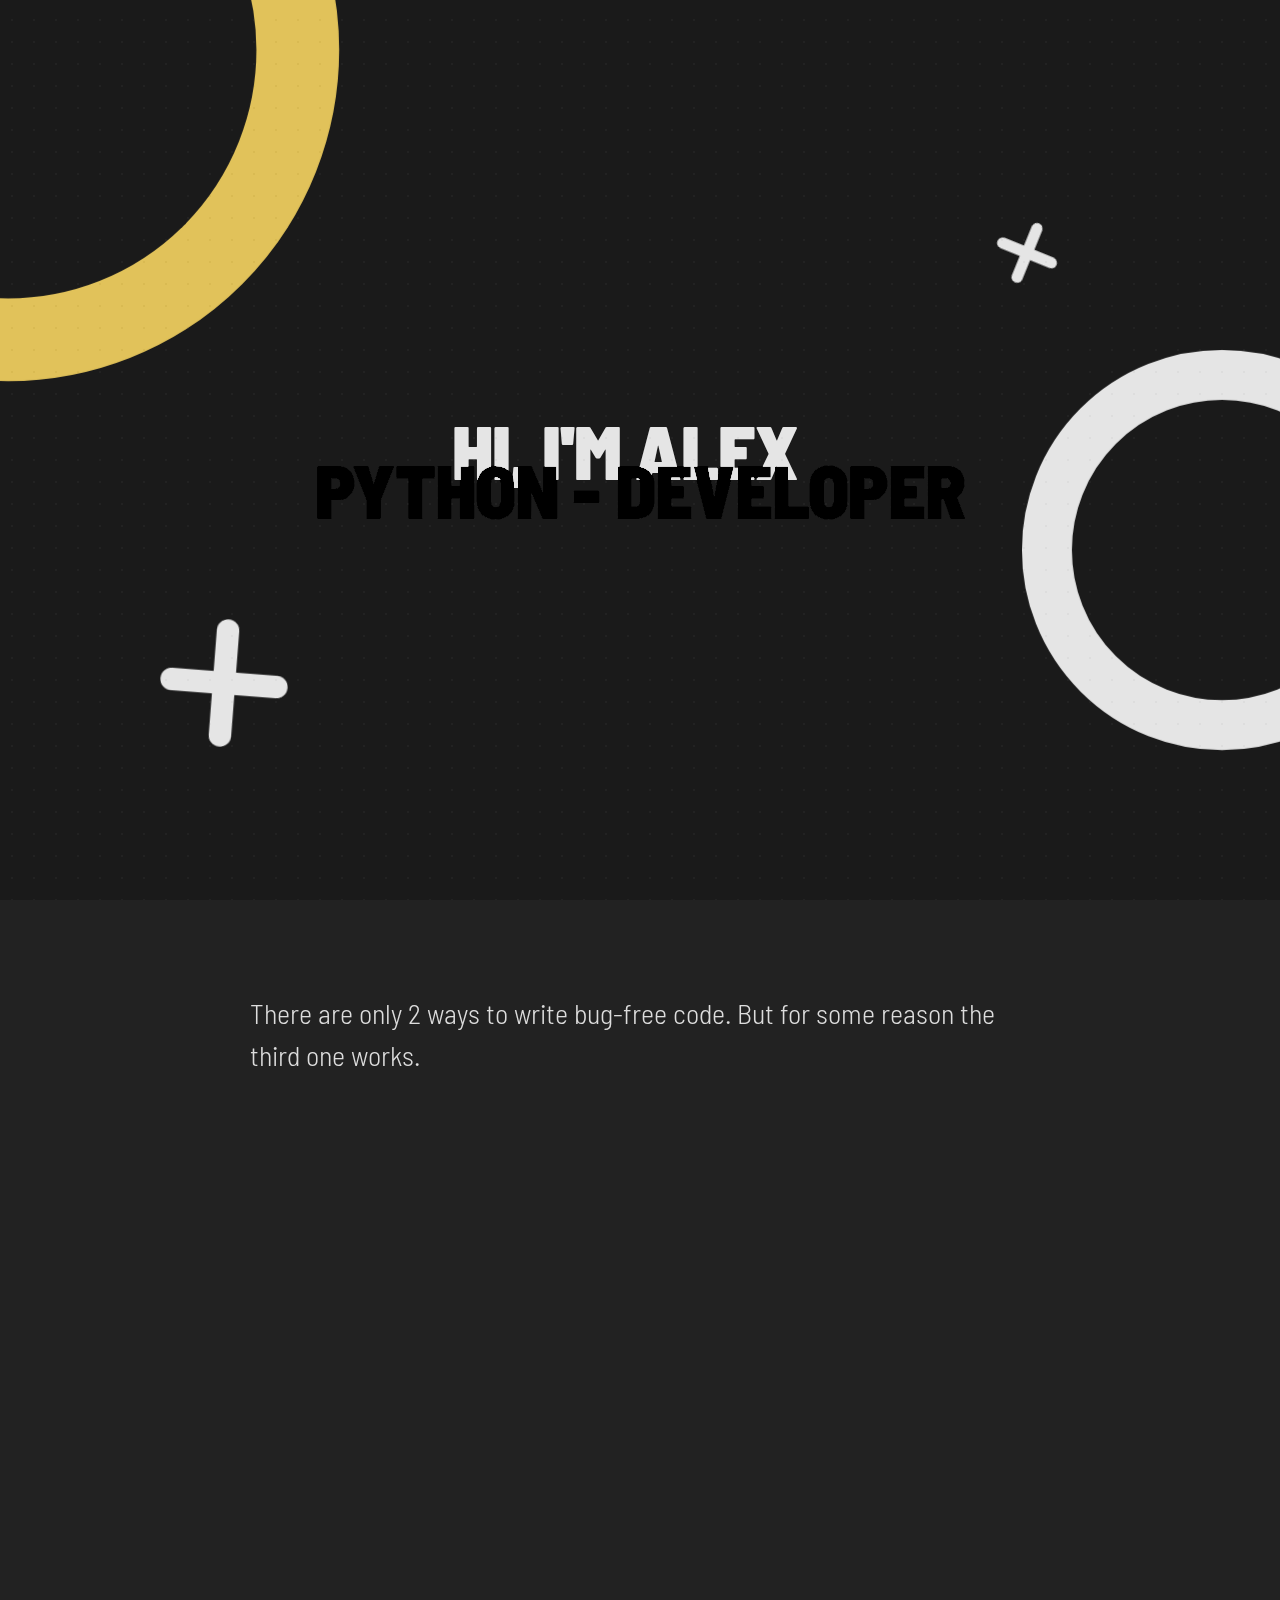
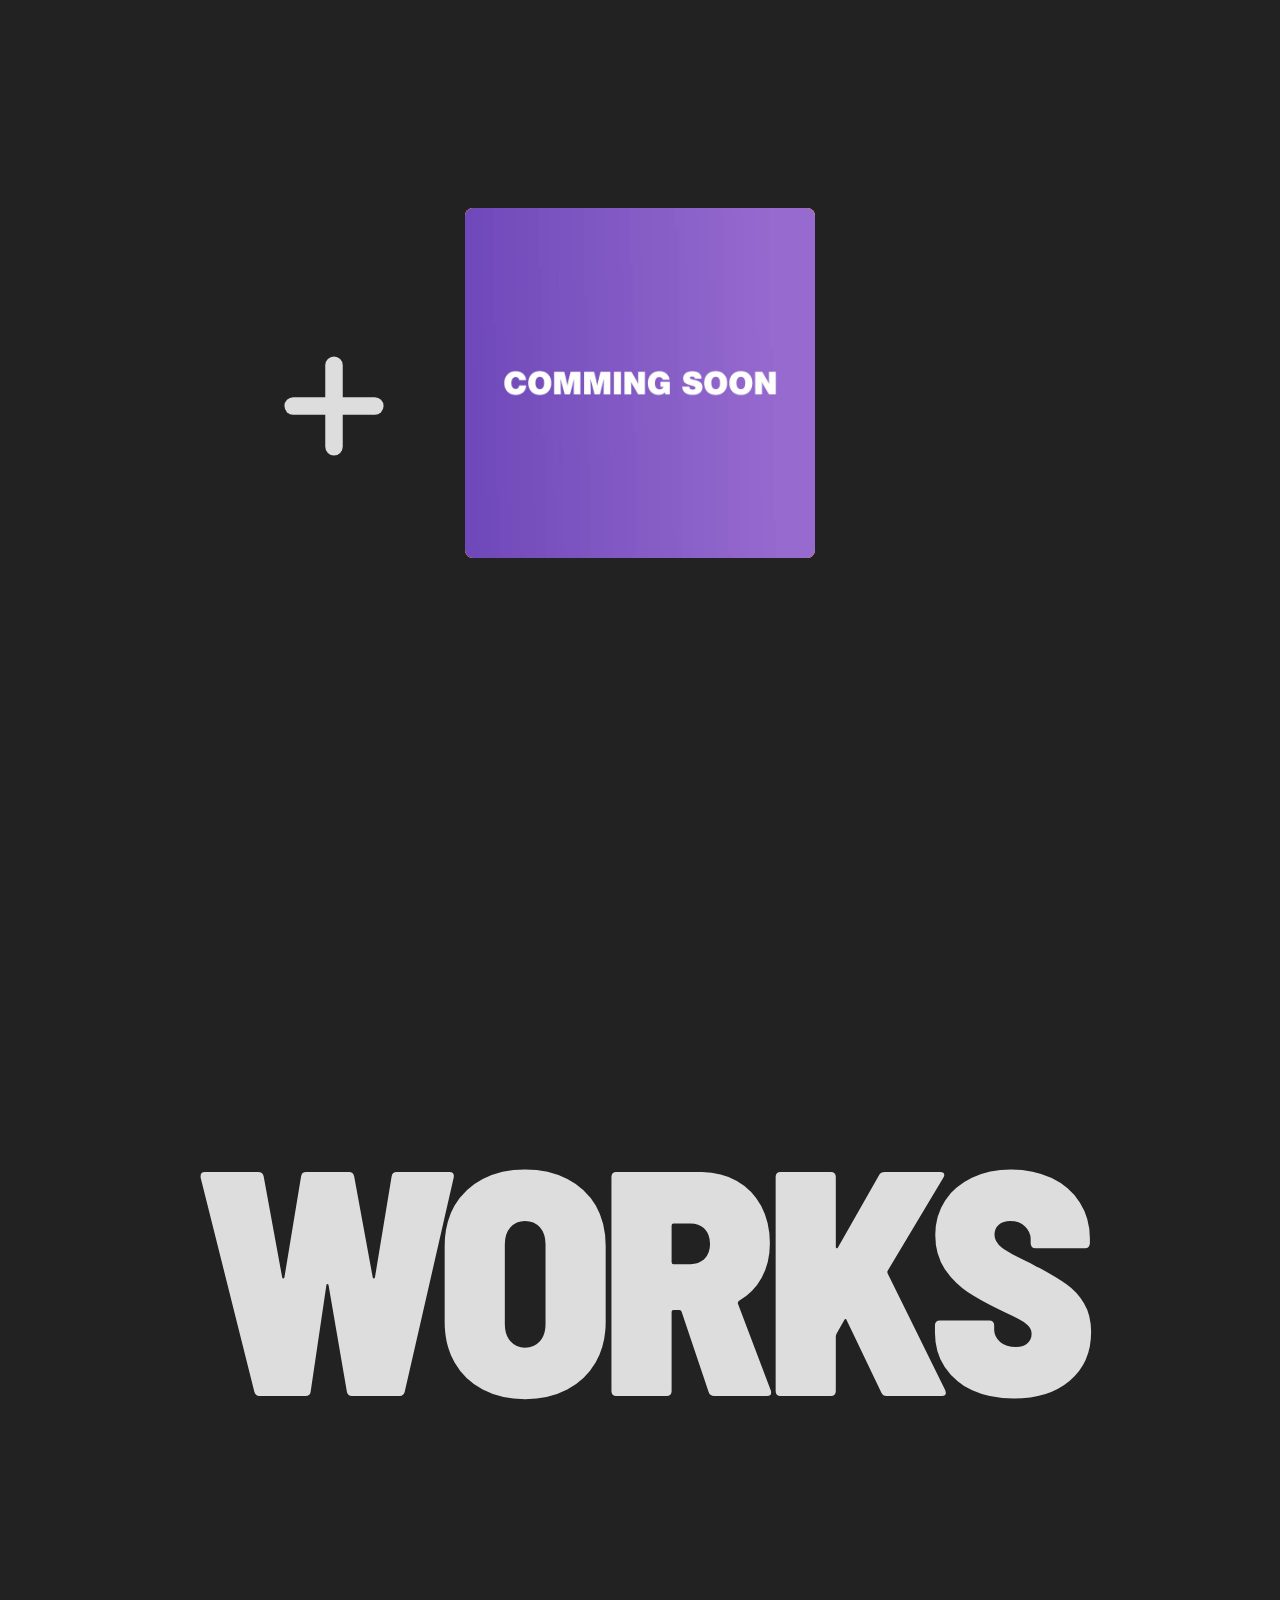
==== index.html @ 5eccaddc "update 1.0" ====
<!DOCTYPE html>
<html lang="en" >
<head>
  <meta charset="UTF-8">
  <title>KRIMSKIY</title>
<link rel='stylesheet' href='https://fonts.googleapis.com/css2?family=Barlow+Semi+Condensed:ital,wght@0,100;0,200;0,300;0,400;0,500;0,600;0,700;0,800;0,900;1,100;1,200;1,300;1,400;1,500;1,600;1,700;1,800;1,900&amp;display=swap'><link rel="stylesheet" href="css/style.css">

</head>
<body>
<section class="section section--intro">


    <svg class="cross-1" xmlns="http://www.w3.org/2000/svg" width="24" height="24" viewBox="0 0 24 24" fill="none" stroke="currentColor" stroke-width="3" stroke-linecap="round" stroke-linejoin="round">
      <line x1="12" y1="5" x2="12" y2="19"></line>
      <line x1="5" y1="12" x2="19" y2="12"></line>
    </svg>

    <svg class="cross-2" xmlns="http://www.w3.org/2000/svg" width="24" height="24" viewBox="0 0 24 24" fill="none" stroke="currentColor" stroke-width="3" stroke-linecap="round" stroke-linejoin="round">
      <line x1="12" y1="5" x2="12" y2="19"></line>
      <line x1="5" y1="12" x2="19" y2="12"></line>
    </svg>

    <div class="ring ring--left"></div>
    <div class="ring ring--right"></div>

    <h3 class="hero__title hero__title--1">HI, I'M ALEX</h3>
    <h3 class="hero__title hero__title--2">PYTHON - DEVELOPER</h3>

    <p class="hero__copy"><span>I am <script type="text/javascript">
        var d1 = new Date(); //"now"
        var d2 = new Date("2005/04/14")  // some date
        var diff = Math.floor(((d1-d2)/32263869162.1));  // difference in milliseconds
    document.write(diff);

  </script> years old and it gives me pleasure to write code.</span></p>
  </section>

  <section class="section section--text">
    <div class="box">

      <br><br>
      There are only 2 ways to write bug-free code. But for some reason the third one works.
      <div class="line"></div>
    </div>
  </section>

  <section class="section section--works">
    <div class="cards">
      <a class="card card-1" data-cursor="hover"></a>
      <a href="https://t.me/KvantoSlides_bot" class="card card-2" data-cursor="hover"></a>
      <a  class="card card-3" data-cursor="hover"></a>
    </div>

    <svg class="cross-3" xmlns="http://www.w3.org/2000/svg" width="24" height="24" viewBox="0 0 24 24" fill="none" stroke="currentColor" stroke-width="3" stroke-linecap="round" stroke-linejoin="round">
      <line x1="12" y1="5" x2="12" y2="19"></line>
      <line x1="5" y1="12" x2="19" y2="12"></line>
    </svg>
  </section>

  <section class="section section--footer">
    <div class="big">Works</div>

    <div class="footer__link">
      <svg enable-background="new 0 0 24 24" width="72" height="72" viewBox="0 0 24 24"  xmlns="http://www.w3.org/2000/svg"><path d="m9.417 15.181-.397 5.584c.568 0 .814-.244 1.109-.537l2.663-2.545 5.518 4.041c1.012.564 1.725.267 1.998-.931l3.622-16.972.001-.001c.321-1.496-.541-2.081-1.527-1.714l-21.29 8.151c-1.453.564-1.431 1.374-.247 1.741l5.443 1.693 12.643-7.911c.595-.394 1.136-.176.691.218z" fill="#039be5"/></svg>
      
        
      </svg>
    </div>

    <p class="footer__copy">
      <BR>
      It's safe than VK & WhatsApp
      <br>(I do not have schizophrenia)

    </p>

    <a href="https://t.me/soloman_py" class="footer__button" data-cursor="hover" target="_blank" rel="noopener noreferer">WRITE ME</a>
  </section>

<!-- partial -->
  <script src='js/gsap.min.js'></script>
<script src='js/ScrollTrigger.min.js'></script>
<script  src="js/script.js"></script>

</body>
</html>
---- css/style.css ----
:root {
  --blue: #01266c;
  --gold: #f7c505;
  --yellow: #fbdc74;
  --skyblue: #0071fb;
  --black: #1a1a1a;
}

body {
  background-color: var(--black);
  background: linear-gradient(90deg, var(--black) 20px, transparent 1%) 50%, linear-gradient(var(--black) 20px, transparent 1%) 50%, #222;
  background-size: 22px 22px;
  background-attachment: fixed;
  color: #fff;
  font-family: 'Barlow Semi Condensed', sans-serif;
  overflow-x: hidden;
}

.hero__title {
  letter-spacing: -0.0125em;
  font-weight: 900;
  font-size: 75px;
  white-space: nowrap;
  text-transform: uppercase;
  margin-bottom: 0;
  line-height: 1;
  position: relative;
  z-index: 2;
  mix-blend-mode: difference;
  margin: 0;
  margin-top: 2rem;
}

.hero__title--2 {
  color: var(--black);
  -webkit-text-stroke: 1px white;
  margin-top: 0;
  margin-bottom: 1rem;
  mix-blend-mode: color-burn;
}

.hero__copy {
  margin: 0;
  font-size: 1.85vw;
  font-weight: 300;
  opacity: 0.75;
  overflow: hidden;
}

.hero__copy span {
  display: inline-block;
}

.hero__image {
  width: 400px;
  height: 400px;
  border-radius: 50%;
  -o-object-fit: cover;
     object-fit: cover;
  -o-object-position: center 15%;
     object-position: center 15%;
}

.ring {
  border: 30px solid white;
  border-radius: 50%;
  background-color: transparent;
  mix-blend-mode: difference;
  position: absolute;
}

.ring--left {
  border-width: 50px;
  border-color: var(--yellow);
  width: 300px;
  height: 300px;
  left: -200px;
  top: -200px;
}

.ring--right {
  border-style: dot-dash;
  right: -50px;
  bottom: 300px;
  border-width: 25px;
  width: 150px;
  height: 150px;
}

.cross-1 {
  width: 180px;
  height: 180px;
  left: 10%;
  bottom: 15%;
  position: absolute;
  mix-blend-mode: difference;
}

@media screen and (max-width: 900px) {
  .cross-1 {
    left: 0;
  }
}

.cross-2 {
  width: 90px;
  height: 90px;
  right: 200px;
  top: 200px;
  position: absolute;
  mix-blend-mode: difference;
}

.section {
  height: 100vh;
  display: flex;
  align-items: center;
  flex-direction: column;
}

.section--intro {
  position: relative;
  justify-content: center;
}

.box {
  width: 780px;
  display: flex;
  align-items: flex-start;
  height: 300px;
  mix-blend-mode: difference;
  font-size: 28px;
  font-weight: 300;
  text-align: left;
  line-height: 1.5;
}

.box .line {
  position: absolute;
  bottom: 120px;
  left: 0;
  width: 40%;
  height: 3px;
  background-color: white;
}

.cards {
  width: 350px;
  height: 350px;
  position: relative;
}

.card {
  position: absolute;
  top: 0;
  left: 0;
  width: 350px;
  height: 350px;
  border-radius: 8px;
  background-repeat: no-repeat;
  background-position: center center;
  background-size: cover;
  background-color: transparent;
}

.card-1 {
  background-color: var(--yellow);
  background-image: url("../img/1.jpg");
}
.card-2 {
  background-color: var(--blue);
  background-image: url("../img/2.jpg");
}

.card-3 {
  background-color: var(--skyblue);
  background-image: url("../img/3.jpg");
}

.cross-1.scroll-end {
  -webkit-animation: rotate 6s linear infinite;
          animation: rotate 6s linear infinite;
}

@-webkit-keyframes rotate {
  100% {
    transform: rotate(-360deg);
  }
}

@keyframes rotate {
  100% {
    transform: rotate(-360deg);
  }
}

.big {
  font-size: 25vw;
  font-weight: 900;
  letter-spacing: -1vw;
  line-height: 1;
  color: white;
  text-transform: uppercase;
  pointer-events: none;
}

.section--works {
  position: relative;
}

.section--footer {
  min-height: 135vh;
  mix-blend-mode: difference;
}

.cross-3 {
  width: 140px;
  height: 140px;
  position: absolute;
  left: 20vw;
  top: 10vw;
  mix-blend-mode: difference;
}

.footer__button {
  text-transform: uppercase;
  text-decoration: none;
  border-radius: 999px;
  background-color: white;
  color: var(--black);
  font-family: inherit;
  border: 0;
  padding: 1em 3em;
  text-align: center;
  display: inline-block;
  font-weight: 900;
  font-size: 24px;
  line-height: 1;
  margin-top: 3rem;
  margin-bottom: 6rem;
  cursor: pointer;
  transition: color .25s ease, background-color .25s ease;
}

.footer__button:hover {
  background-color: #039be5;
  color: #fff;
}

.footer__copy {
  font-size: 24px;
  max-width: 720px;
  line-height: 1.5;
  margin-bottom: 2rem;
  margin: 0 auto;
  text-align: center;
  mix-blend-mode: difference;
}

.footer__link {
  mix-blend-mode: difference;
}

.cursor {
  border-radius: 50%;
  width: 32px;
  height: 32px;
  background-color: white;
  mix-blend-mode: difference;
  position: fixed;
  top: 0;
  left: 0;
  will-change: transform;
  pointer-events: none;
}

.section--text {
  position: relative;
}
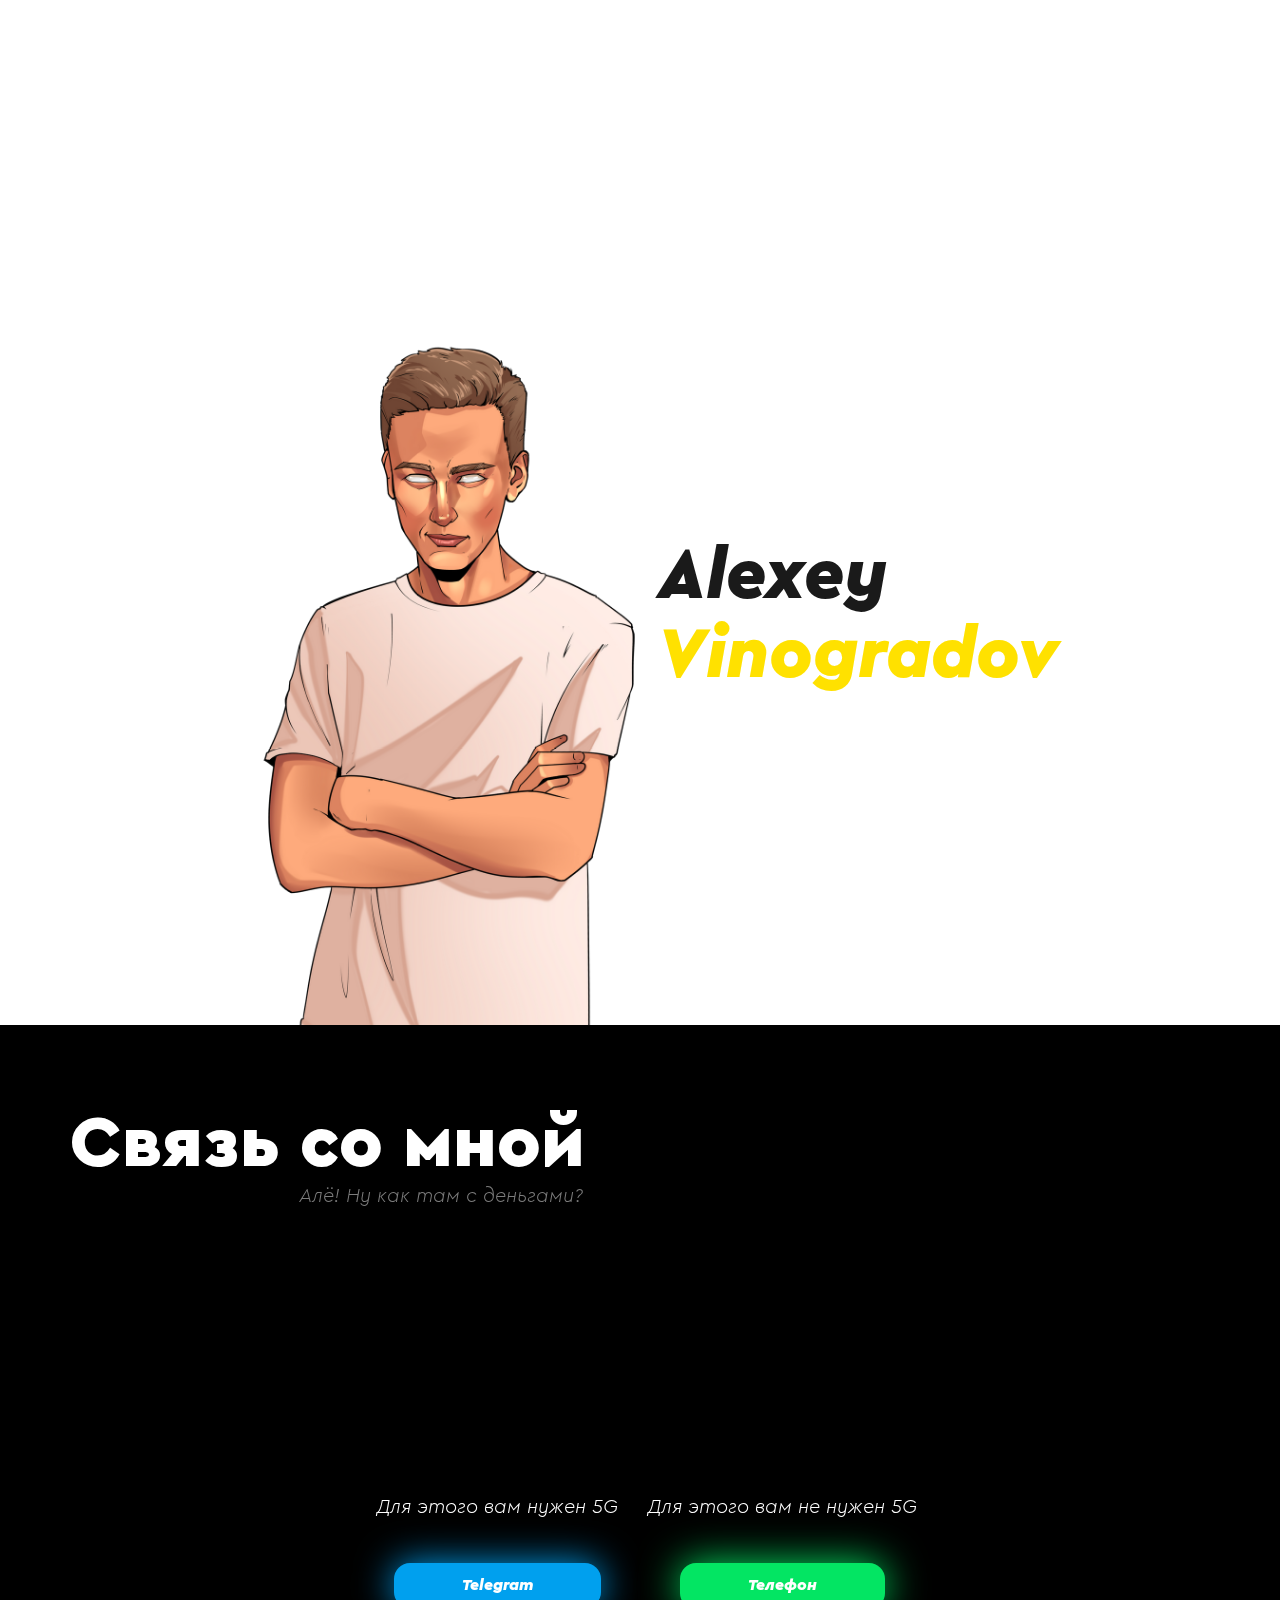
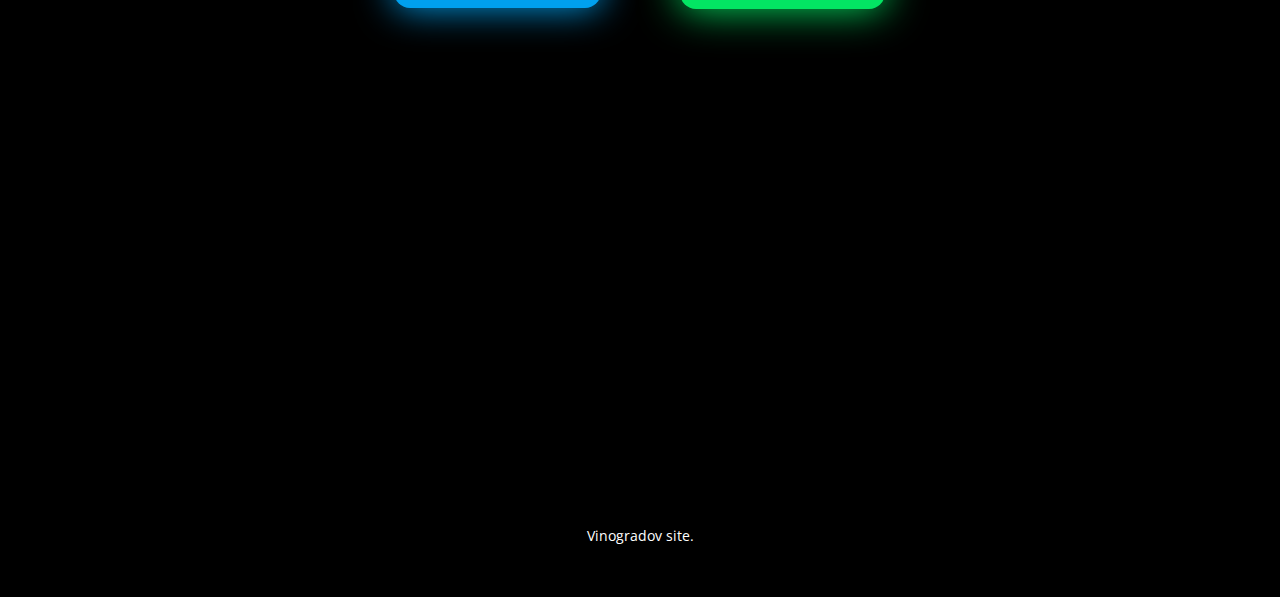
==== commit a7aa974c: "/" ====
--- a/index.html
+++ b/index.html
@@ -1,86 +1,28332 @@
 <!DOCTYPE html>
-<html lang="en" >
-<head>
-  <meta charset="UTF-8">
-  <title>KRIMSKIY</title>
-<link rel='stylesheet' href='https://fonts.googleapis.com/css2?family=Barlow+Semi+Condensed:ital,wght@0,100;0,200;0,300;0,400;0,500;0,600;0,700;0,800;0,900;1,100;1,200;1,300;1,400;1,500;1,600;1,700;1,800;1,900&amp;display=swap'><link rel="stylesheet" href="css/style.css">
-
-</head>
-<body>
-<section class="section section--intro">
-
-
-    <svg class="cross-1" xmlns="http://www.w3.org/2000/svg" width="24" height="24" viewBox="0 0 24 24" fill="none" stroke="currentColor" stroke-width="3" stroke-linecap="round" stroke-linejoin="round">
-      <line x1="12" y1="5" x2="12" y2="19"></line>
-      <line x1="5" y1="12" x2="19" y2="12"></line>
-    </svg>
-
-    <svg class="cross-2" xmlns="http://www.w3.org/2000/svg" width="24" height="24" viewBox="0 0 24 24" fill="none" stroke="currentColor" stroke-width="3" stroke-linecap="round" stroke-linejoin="round">
-      <line x1="12" y1="5" x2="12" y2="19"></line>
-      <line x1="5" y1="12" x2="19" y2="12"></line>
-    </svg>
-
-    <div class="ring ring--left"></div>
-    <div class="ring ring--right"></div>
-
-    <h3 class="hero__title hero__title--1">HI, I'M ALEX</h3>
-    <h3 class="hero__title hero__title--2">PYTHON - DEVELOPER</h3>
-
-    <p class="hero__copy"><span>I am <script type="text/javascript">
-        var d1 = new Date(); //"now"
-        var d2 = new Date("2005/04/14")  // some date
-        var diff = Math.floor(((d1-d2)/32263869162.1));  // difference in milliseconds
-    document.write(diff);
-
-  </script> years old and it gives me pleasure to write code.</span></p>
-  </section>
-
-  <section class="section section--text">
-    <div class="box">
-
-      <br><br>
-      There are only 2 ways to write bug-free code. But for some reason the third one works.
-      <div class="line"></div>
-    </div>
-  </section>
-
-  <section class="section section--works">
-    <div class="cards">
-      <a class="card card-1" data-cursor="hover"></a>
-      <a href="https://t.me/KvantoSlides_bot" class="card card-2" data-cursor="hover"></a>
-      <a  class="card card-3" data-cursor="hover"></a>
-    </div>
-
-    <svg class="cross-3" xmlns="http://www.w3.org/2000/svg" width="24" height="24" viewBox="0 0 24 24" fill="none" stroke="currentColor" stroke-width="3" stroke-linecap="round" stroke-linejoin="round">
-      <line x1="12" y1="5" x2="12" y2="19"></line>
-      <line x1="5" y1="12" x2="19" y2="12"></line>
-    </svg>
-  </section>
-
-  <section class="section section--footer">
-    <div class="big">Works</div>
-
-    <div class="footer__link">
-      <svg enable-background="new 0 0 24 24" width="72" height="72" viewBox="0 0 24 24"  xmlns="http://www.w3.org/2000/svg"><path d="m9.417 15.181-.397 5.584c.568 0 .814-.244 1.109-.537l2.663-2.545 5.518 4.041c1.012.564 1.725.267 1.998-.931l3.622-16.972.001-.001c.321-1.496-.541-2.081-1.527-1.714l-21.29 8.151c-1.453.564-1.431 1.374-.247 1.741l5.443 1.693 12.643-7.911c.595-.394 1.136-.176.691.218z" fill="#039be5"/></svg>
-      
-        
-      </svg>
-    </div>
-
-    <p class="footer__copy">
-      <BR>
-      It's safe than VK & WhatsApp
-      <br>(I do not have schizophrenia)
-
-    </p>
-
-    <a href="https://t.me/soloman_py" class="footer__button" data-cursor="hover" target="_blank" rel="noopener noreferer">WRITE ME</a>
-  </section>
-
-<!-- partial -->
-  <script src='js/gsap.min.js'></script>
-<script src='js/ScrollTrigger.min.js'></script>
-<script  src="js/script.js"></script>
-
-</body>
+<html style="font-size: 16px;">
+  <head>
+    <!-- https://www.youtube.com/watch?v=94FYBmMlj0Y -->
+    <!-- https://www.youtube.com/watch?v=94FYBmMlj0Y -->
+    <!-- https://www.youtube.com/watch?v=94FYBmMlj0Y -->
+    <!-- https://www.youtube.com/watch?v=94FYBmMlj0Y -->
+    <!-- https://www.youtube.com/watch?v=94FYBmMlj0Y -->
+    <!-- https://www.youtube.com/watch?v=94FYBmMlj0Y -->
+    <!-- https://www.youtube.com/watch?v=94FYBmMlj0Y -->
+    <!-- https://www.youtube.com/watch?v=94FYBmMlj0Y -->
+    <!-- https://www.youtube.com/watch?v=94FYBmMlj0Y -->
+    <!-- https://www.youtube.com/watch?v=94FYBmMlj0Y -->
+    <!-- https://www.youtube.com/watch?v=94FYBmMlj0Y -->
+    <!-- https://www.youtube.com/watch?v=94FYBmMlj0Y -->
+    <!-- https://www.youtube.com/watch?v=94FYBmMlj0Y -->
+    <!-- https://www.youtube.com/watch?v=94FYBmMlj0Y -->
+    <!-- https://www.youtube.com/watch?v=94FYBmMlj0Y -->
+    <!-- https://www.youtube.com/watch?v=94FYBmMlj0Y -->
+    <!-- https://www.youtube.com/watch?v=94FYBmMlj0Y -->
+    <!-- https://www.youtube.com/watch?v=94FYBmMlj0Y -->
+    <!-- https://www.youtube.com/watch?v=94FYBmMlj0Y -->
+    <!-- https://www.youtube.com/watch?v=94FYBmMlj0Y -->
+    <!-- https://www.youtube.com/watch?v=94FYBmMlj0Y -->
+    <!-- https://www.youtube.com/watch?v=94FYBmMlj0Y -->
+    <!-- https://www.youtube.com/watch?v=94FYBmMlj0Y -->
+    <!-- https://www.youtube.com/watch?v=94FYBmMlj0Y -->
+    <!-- https://www.youtube.com/watch?v=94FYBmMlj0Y -->
+    <!-- https://www.youtube.com/watch?v=94FYBmMlj0Y -->
+    <!-- https://www.youtube.com/watch?v=94FYBmMlj0Y -->
+    <!-- https://www.youtube.com/watch?v=94FYBmMlj0Y -->
+    <!-- https://www.youtube.com/watch?v=94FYBmMlj0Y -->
+    <!-- https://www.youtube.com/watch?v=94FYBmMlj0Y -->
+    <!-- https://www.youtube.com/watch?v=94FYBmMlj0Y -->
+    <!-- https://www.youtube.com/watch?v=94FYBmMlj0Y -->
+    <!-- https://www.youtube.com/watch?v=94FYBmMlj0Y -->
+    <!-- https://www.youtube.com/watch?v=94FYBmMlj0Y -->
+    <!-- https://www.youtube.com/watch?v=94FYBmMlj0Y -->
+    <!-- https://www.youtube.com/watch?v=94FYBmMlj0Y -->
+    <!-- https://www.youtube.com/watch?v=94FYBmMlj0Y -->
+    <!-- https://www.youtube.com/watch?v=94FYBmMlj0Y -->
+    <!-- https://www.youtube.com/watch?v=94FYBmMlj0Y -->
+    <!-- https://www.youtube.com/watch?v=94FYBmMlj0Y -->
+    <!-- https://www.youtube.com/watch?v=94FYBmMlj0Y -->
+    <!-- https://www.youtube.com/watch?v=94FYBmMlj0Y -->
+    <!-- https://www.youtube.com/watch?v=94FYBmMlj0Y -->
+    <!-- https://www.youtube.com/watch?v=94FYBmMlj0Y -->
+    <!-- https://www.youtube.com/watch?v=94FYBmMlj0Y -->
+    <!-- https://www.youtube.com/watch?v=94FYBmMlj0Y -->
+    <!-- https://www.youtube.com/watch?v=94FYBmMlj0Y -->
+    <!-- https://www.youtube.com/watch?v=94FYBmMlj0Y -->
+    <!-- https://www.youtube.com/watch?v=94FYBmMlj0Y -->
+    <!-- https://www.youtube.com/watch?v=94FYBmMlj0Y -->
+    <!-- https://www.youtube.com/watch?v=94FYBmMlj0Y -->
+    <!-- https://www.youtube.com/watch?v=94FYBmMlj0Y -->
+    <!-- https://www.youtube.com/watch?v=94FYBmMlj0Y -->
+    <!-- https://www.youtube.com/watch?v=94FYBmMlj0Y -->
+    <!-- https://www.youtube.com/watch?v=94FYBmMlj0Y -->
+    <!-- https://www.youtube.com/watch?v=94FYBmMlj0Y -->
+    <!-- https://www.youtube.com/watch?v=94FYBmMlj0Y -->
+    <!-- https://www.youtube.com/watch?v=94FYBmMlj0Y -->
+    <!-- https://www.youtube.com/watch?v=94FYBmMlj0Y -->
+    <!-- https://www.youtube.com/watch?v=94FYBmMlj0Y -->
+    <!-- https://www.youtube.com/watch?v=94FYBmMlj0Y -->
+    <!-- https://www.youtube.com/watch?v=94FYBmMlj0Y -->
+    <!-- https://www.youtube.com/watch?v=94FYBmMlj0Y -->
+    <!-- https://www.youtube.com/watch?v=94FYBmMlj0Y -->
+    <!-- https://www.youtube.com/watch?v=94FYBmMlj0Y -->
+    <!-- https://www.youtube.com/watch?v=94FYBmMlj0Y -->
+    <!-- https://www.youtube.com/watch?v=94FYBmMlj0Y -->
+    <!-- https://www.youtube.com/watch?v=94FYBmMlj0Y -->
+    <!-- https://www.youtube.com/watch?v=94FYBmMlj0Y -->
+    <!-- https://www.youtube.com/watch?v=94FYBmMlj0Y -->
+    <!-- https://www.youtube.com/watch?v=94FYBmMlj0Y -->
+    <!-- https://www.youtube.com/watch?v=94FYBmMlj0Y -->
+    <!-- https://www.youtube.com/watch?v=94FYBmMlj0Y -->
+    <!-- https://www.youtube.com/watch?v=94FYBmMlj0Y -->
+    <!-- https://www.youtube.com/watch?v=94FYBmMlj0Y -->
+    <!-- https://www.youtube.com/watch?v=94FYBmMlj0Y -->
+    <!-- https://www.youtube.com/watch?v=94FYBmMlj0Y -->
+    <!-- https://www.youtube.com/watch?v=94FYBmMlj0Y -->
+    <!-- https://www.youtube.com/watch?v=94FYBmMlj0Y -->
+    <!-- https://www.youtube.com/watch?v=94FYBmMlj0Y -->
+    <!-- https://www.youtube.com/watch?v=94FYBmMlj0Y -->
+    <!-- https://www.youtube.com/watch?v=94FYBmMlj0Y -->
+    <!-- https://www.youtube.com/watch?v=94FYBmMlj0Y -->
+    <!-- https://www.youtube.com/watch?v=94FYBmMlj0Y -->
+    <!-- https://www.youtube.com/watch?v=94FYBmMlj0Y -->
+    <!-- https://www.youtube.com/watch?v=94FYBmMlj0Y -->
+    <!-- https://www.youtube.com/watch?v=94FYBmMlj0Y -->
+    <!-- https://www.youtube.com/watch?v=94FYBmMlj0Y -->
+    <!-- https://www.youtube.com/watch?v=94FYBmMlj0Y -->
+    <!-- https://www.youtube.com/watch?v=94FYBmMlj0Y -->
+    <!-- https://www.youtube.com/watch?v=94FYBmMlj0Y -->
+    <!-- https://www.youtube.com/watch?v=94FYBmMlj0Y -->
+    <!-- https://www.youtube.com/watch?v=94FYBmMlj0Y -->
+    <!-- https://www.youtube.com/watch?v=94FYBmMlj0Y -->
+    <!-- https://www.youtube.com/watch?v=94FYBmMlj0Y -->
+    <!-- https://www.youtube.com/watch?v=94FYBmMlj0Y -->
+    <!-- https://www.youtube.com/watch?v=94FYBmMlj0Y -->
+    <!-- https://www.youtube.com/watch?v=94FYBmMlj0Y -->
+    <!-- https://www.youtube.com/watch?v=94FYBmMlj0Y -->
+    <!-- https://www.youtube.com/watch?v=94FYBmMlj0Y -->
+    <!-- https://www.youtube.com/watch?v=94FYBmMlj0Y -->
+    <!-- https://www.youtube.com/watch?v=94FYBmMlj0Y -->
+    <!-- https://www.youtube.com/watch?v=94FYBmMlj0Y -->
+    <!-- https://www.youtube.com/watch?v=94FYBmMlj0Y -->
+    <!-- https://www.youtube.com/watch?v=94FYBmMlj0Y -->
+    <!-- https://www.youtube.com/watch?v=94FYBmMlj0Y -->
+    <!-- https://www.youtube.com/watch?v=94FYBmMlj0Y -->
+    <!-- https://www.youtube.com/watch?v=94FYBmMlj0Y -->
+    <!-- https://www.youtube.com/watch?v=94FYBmMlj0Y -->
+    <!-- https://www.youtube.com/watch?v=94FYBmMlj0Y -->
+    <!-- https://www.youtube.com/watch?v=94FYBmMlj0Y -->
+    <!-- https://www.youtube.com/watch?v=94FYBmMlj0Y -->
+    <!-- https://www.youtube.com/watch?v=94FYBmMlj0Y -->
+    <!-- https://www.youtube.com/watch?v=94FYBmMlj0Y -->
+    <!-- https://www.youtube.com/watch?v=94FYBmMlj0Y -->
+    <!-- https://www.youtube.com/watch?v=94FYBmMlj0Y -->
+    <!-- https://www.youtube.com/watch?v=94FYBmMlj0Y -->
+    <!-- https://www.youtube.com/watch?v=94FYBmMlj0Y -->
+    <!-- https://www.youtube.com/watch?v=94FYBmMlj0Y -->
+    <!-- https://www.youtube.com/watch?v=94FYBmMlj0Y -->
+    <!-- https://www.youtube.com/watch?v=94FYBmMlj0Y -->
+    <!-- https://www.youtube.com/watch?v=94FYBmMlj0Y -->
+    <!-- https://www.youtube.com/watch?v=94FYBmMlj0Y -->
+    <!-- https://www.youtube.com/watch?v=94FYBmMlj0Y -->
+    <!-- https://www.youtube.com/watch?v=94FYBmMlj0Y -->
+    <!-- https://www.youtube.com/watch?v=94FYBmMlj0Y -->
+    <!-- https://www.youtube.com/watch?v=94FYBmMlj0Y -->
+    <!-- https://www.youtube.com/watch?v=94FYBmMlj0Y -->
+    <!-- https://www.youtube.com/watch?v=94FYBmMlj0Y -->
+    <!-- https://www.youtube.com/watch?v=94FYBmMlj0Y -->
+    <!-- https://www.youtube.com/watch?v=94FYBmMlj0Y -->
+    <!-- https://www.youtube.com/watch?v=94FYBmMlj0Y -->
+    <!-- https://www.youtube.com/watch?v=94FYBmMlj0Y -->
+    <!-- https://www.youtube.com/watch?v=94FYBmMlj0Y -->
+    <!-- https://www.youtube.com/watch?v=94FYBmMlj0Y -->
+    <!-- https://www.youtube.com/watch?v=94FYBmMlj0Y -->
+    <!-- https://www.youtube.com/watch?v=94FYBmMlj0Y -->
+    <!-- https://www.youtube.com/watch?v=94FYBmMlj0Y -->
+    <!-- https://www.youtube.com/watch?v=94FYBmMlj0Y -->
+    <!-- https://www.youtube.com/watch?v=94FYBmMlj0Y -->
+    <!-- https://www.youtube.com/watch?v=94FYBmMlj0Y -->
+    <!-- https://www.youtube.com/watch?v=94FYBmMlj0Y -->
+    <!-- https://www.youtube.com/watch?v=94FYBmMlj0Y -->
+    <!-- https://www.youtube.com/watch?v=94FYBmMlj0Y -->
+    <!-- https://www.youtube.com/watch?v=94FYBmMlj0Y -->
+    <!-- https://www.youtube.com/watch?v=94FYBmMlj0Y -->
+    <!-- https://www.youtube.com/watch?v=94FYBmMlj0Y -->
+    <!-- https://www.youtube.com/watch?v=94FYBmMlj0Y -->
+    <!-- https://www.youtube.com/watch?v=94FYBmMlj0Y -->
+    <!-- https://www.youtube.com/watch?v=94FYBmMlj0Y -->
+    <!-- https://www.youtube.com/watch?v=94FYBmMlj0Y -->
+    <!-- https://www.youtube.com/watch?v=94FYBmMlj0Y -->
+    <!-- https://www.youtube.com/watch?v=94FYBmMlj0Y -->
+    <!-- https://www.youtube.com/watch?v=94FYBmMlj0Y -->
+    <!-- https://www.youtube.com/watch?v=94FYBmMlj0Y -->
+    <!-- https://www.youtube.com/watch?v=94FYBmMlj0Y -->
+    <!-- https://www.youtube.com/watch?v=94FYBmMlj0Y -->
+    <!-- https://www.youtube.com/watch?v=94FYBmMlj0Y -->
+    <!-- https://www.youtube.com/watch?v=94FYBmMlj0Y -->
+    <!-- https://www.youtube.com/watch?v=94FYBmMlj0Y -->
+    <!-- https://www.youtube.com/watch?v=94FYBmMlj0Y -->
+    <!-- https://www.youtube.com/watch?v=94FYBmMlj0Y -->
+    <!-- https://www.youtube.com/watch?v=94FYBmMlj0Y -->
+    <!-- https://www.youtube.com/watch?v=94FYBmMlj0Y -->
+    <!-- https://www.youtube.com/watch?v=94FYBmMlj0Y -->
+    <!-- https://www.youtube.com/watch?v=94FYBmMlj0Y -->
+    <!-- https://www.youtube.com/watch?v=94FYBmMlj0Y -->
+    <!-- https://www.youtube.com/watch?v=94FYBmMlj0Y -->
+    <!-- https://www.youtube.com/watch?v=94FYBmMlj0Y -->
+    <!-- https://www.youtube.com/watch?v=94FYBmMlj0Y -->
+    <!-- https://www.youtube.com/watch?v=94FYBmMlj0Y -->
+    <!-- https://www.youtube.com/watch?v=94FYBmMlj0Y -->
+    <!-- https://www.youtube.com/watch?v=94FYBmMlj0Y -->
+    <!-- https://www.youtube.com/watch?v=94FYBmMlj0Y -->
+    <!-- https://www.youtube.com/watch?v=94FYBmMlj0Y -->
+    <!-- https://www.youtube.com/watch?v=94FYBmMlj0Y -->
+    <!-- https://www.youtube.com/watch?v=94FYBmMlj0Y -->
+    <!-- https://www.youtube.com/watch?v=94FYBmMlj0Y -->
+    <!-- https://www.youtube.com/watch?v=94FYBmMlj0Y -->
+    <!-- https://www.youtube.com/watch?v=94FYBmMlj0Y -->
+    <!-- https://www.youtube.com/watch?v=94FYBmMlj0Y -->
+    <!-- https://www.youtube.com/watch?v=94FYBmMlj0Y -->
+    <!-- https://www.youtube.com/watch?v=94FYBmMlj0Y -->
+    <!-- https://www.youtube.com/watch?v=94FYBmMlj0Y -->
+    <!-- https://www.youtube.com/watch?v=94FYBmMlj0Y -->
+    <!-- https://www.youtube.com/watch?v=94FYBmMlj0Y -->
+    <!-- https://www.youtube.com/watch?v=94FYBmMlj0Y -->
+    <!-- https://www.youtube.com/watch?v=94FYBmMlj0Y -->
+    <!-- https://www.youtube.com/watch?v=94FYBmMlj0Y -->
+    <!-- https://www.youtube.com/watch?v=94FYBmMlj0Y -->
+    <!-- https://www.youtube.com/watch?v=94FYBmMlj0Y -->
+    <!-- https://www.youtube.com/watch?v=94FYBmMlj0Y -->
+    <!-- https://www.youtube.com/watch?v=94FYBmMlj0Y -->
+    <!-- https://www.youtube.com/watch?v=94FYBmMlj0Y -->
+    <!-- https://www.youtube.com/watch?v=94FYBmMlj0Y -->
+    <!-- https://www.youtube.com/watch?v=94FYBmMlj0Y -->
+    <!-- https://www.youtube.com/watch?v=94FYBmMlj0Y -->
+    <!-- https://www.youtube.com/watch?v=94FYBmMlj0Y -->
+    <!-- https://www.youtube.com/watch?v=94FYBmMlj0Y -->
+    <!-- https://www.youtube.com/watch?v=94FYBmMlj0Y -->
+    <!-- https://www.youtube.com/watch?v=94FYBmMlj0Y -->
+    <!-- https://www.youtube.com/watch?v=94FYBmMlj0Y -->
+    <!-- https://www.youtube.com/watch?v=94FYBmMlj0Y -->
+    <!-- https://www.youtube.com/watch?v=94FYBmMlj0Y -->
+    <!-- https://www.youtube.com/watch?v=94FYBmMlj0Y -->
+    <!-- https://www.youtube.com/watch?v=94FYBmMlj0Y -->
+    <!-- https://www.youtube.com/watch?v=94FYBmMlj0Y -->
+    <!-- https://www.youtube.com/watch?v=94FYBmMlj0Y -->
+    <!-- https://www.youtube.com/watch?v=94FYBmMlj0Y -->
+    <!-- https://www.youtube.com/watch?v=94FYBmMlj0Y -->
+    <!-- https://www.youtube.com/watch?v=94FYBmMlj0Y -->
+    <!-- https://www.youtube.com/watch?v=94FYBmMlj0Y -->
+    <!-- https://www.youtube.com/watch?v=94FYBmMlj0Y -->
+    <!-- https://www.youtube.com/watch?v=94FYBmMlj0Y -->
+    <!-- https://www.youtube.com/watch?v=94FYBmMlj0Y -->
+    <!-- https://www.youtube.com/watch?v=94FYBmMlj0Y -->
+    <!-- https://www.youtube.com/watch?v=94FYBmMlj0Y -->
+    <!-- https://www.youtube.com/watch?v=94FYBmMlj0Y -->
+    <!-- https://www.youtube.com/watch?v=94FYBmMlj0Y -->
+    <!-- https://www.youtube.com/watch?v=94FYBmMlj0Y -->
+    <!-- https://www.youtube.com/watch?v=94FYBmMlj0Y -->
+    <!-- https://www.youtube.com/watch?v=94FYBmMlj0Y -->
+    <!-- https://www.youtube.com/watch?v=94FYBmMlj0Y -->
+    <!-- https://www.youtube.com/watch?v=94FYBmMlj0Y -->
+    <!-- https://www.youtube.com/watch?v=94FYBmMlj0Y -->
+    <!-- https://www.youtube.com/watch?v=94FYBmMlj0Y -->
+    <!-- https://www.youtube.com/watch?v=94FYBmMlj0Y -->
+    <!-- https://www.youtube.com/watch?v=94FYBmMlj0Y -->
+    <!-- https://www.youtube.com/watch?v=94FYBmMlj0Y -->
+    <!-- https://www.youtube.com/watch?v=94FYBmMlj0Y -->
+    <!-- https://www.youtube.com/watch?v=94FYBmMlj0Y -->
+    <!-- https://www.youtube.com/watch?v=94FYBmMlj0Y -->
+    <!-- https://www.youtube.com/watch?v=94FYBmMlj0Y -->
+    <!-- https://www.youtube.com/watch?v=94FYBmMlj0Y -->
+    <!-- https://www.youtube.com/watch?v=94FYBmMlj0Y -->
+    <!-- https://www.youtube.com/watch?v=94FYBmMlj0Y -->
+    <!-- https://www.youtube.com/watch?v=94FYBmMlj0Y -->
+    <!-- https://www.youtube.com/watch?v=94FYBmMlj0Y -->
+    <!-- https://www.youtube.com/watch?v=94FYBmMlj0Y -->
+    <!-- https://www.youtube.com/watch?v=94FYBmMlj0Y -->
+    <!-- https://www.youtube.com/watch?v=94FYBmMlj0Y -->
+    <!-- https://www.youtube.com/watch?v=94FYBmMlj0Y -->
+    <!-- https://www.youtube.com/watch?v=94FYBmMlj0Y -->
+    <!-- https://www.youtube.com/watch?v=94FYBmMlj0Y -->
+    <!-- https://www.youtube.com/watch?v=94FYBmMlj0Y -->
+    <!-- https://www.youtube.com/watch?v=94FYBmMlj0Y -->
+    <!-- https://www.youtube.com/watch?v=94FYBmMlj0Y -->
+    <!-- https://www.youtube.com/watch?v=94FYBmMlj0Y -->
+    <!-- https://www.youtube.com/watch?v=94FYBmMlj0Y -->
+    <!-- https://www.youtube.com/watch?v=94FYBmMlj0Y -->
+    <!-- https://www.youtube.com/watch?v=94FYBmMlj0Y -->
+    <!-- https://www.youtube.com/watch?v=94FYBmMlj0Y -->
+    <!-- https://www.youtube.com/watch?v=94FYBmMlj0Y -->
+    <!-- https://www.youtube.com/watch?v=94FYBmMlj0Y -->
+    <!-- https://www.youtube.com/watch?v=94FYBmMlj0Y -->
+    <!-- https://www.youtube.com/watch?v=94FYBmMlj0Y -->
+    <!-- https://www.youtube.com/watch?v=94FYBmMlj0Y -->
+    <!-- https://www.youtube.com/watch?v=94FYBmMlj0Y -->
+    <!-- https://www.youtube.com/watch?v=94FYBmMlj0Y -->
+    <!-- https://www.youtube.com/watch?v=94FYBmMlj0Y -->
+    <!-- https://www.youtube.com/watch?v=94FYBmMlj0Y -->
+    <!-- https://www.youtube.com/watch?v=94FYBmMlj0Y -->
+    <!-- https://www.youtube.com/watch?v=94FYBmMlj0Y -->
+    <!-- https://www.youtube.com/watch?v=94FYBmMlj0Y -->
+    <!-- https://www.youtube.com/watch?v=94FYBmMlj0Y -->
+    <!-- https://www.youtube.com/watch?v=94FYBmMlj0Y -->
+    <!-- https://www.youtube.com/watch?v=94FYBmMlj0Y -->
+    <!-- https://www.youtube.com/watch?v=94FYBmMlj0Y -->
+    <!-- https://www.youtube.com/watch?v=94FYBmMlj0Y -->
+    <!-- https://www.youtube.com/watch?v=94FYBmMlj0Y -->
+    <!-- https://www.youtube.com/watch?v=94FYBmMlj0Y -->
+    <!-- https://www.youtube.com/watch?v=94FYBmMlj0Y -->
+    <!-- https://www.youtube.com/watch?v=94FYBmMlj0Y -->
+    <!-- https://www.youtube.com/watch?v=94FYBmMlj0Y -->
+    <!-- https://www.youtube.com/watch?v=94FYBmMlj0Y -->
+    <!-- https://www.youtube.com/watch?v=94FYBmMlj0Y -->
+    <!-- https://www.youtube.com/watch?v=94FYBmMlj0Y -->
+    <!-- https://www.youtube.com/watch?v=94FYBmMlj0Y -->
+    <!-- https://www.youtube.com/watch?v=94FYBmMlj0Y -->
+    <!-- https://www.youtube.com/watch?v=94FYBmMlj0Y -->
+    <!-- https://www.youtube.com/watch?v=94FYBmMlj0Y -->
+    <!-- https://www.youtube.com/watch?v=94FYBmMlj0Y -->
+    <!-- https://www.youtube.com/watch?v=94FYBmMlj0Y -->
+    <!-- https://www.youtube.com/watch?v=94FYBmMlj0Y -->
+    <!-- https://www.youtube.com/watch?v=94FYBmMlj0Y -->
+    <!-- https://www.youtube.com/watch?v=94FYBmMlj0Y -->
+    <!-- https://www.youtube.com/watch?v=94FYBmMlj0Y -->
+    <!-- https://www.youtube.com/watch?v=94FYBmMlj0Y -->
+    <!-- https://www.youtube.com/watch?v=94FYBmMlj0Y -->
+    <!-- https://www.youtube.com/watch?v=94FYBmMlj0Y -->
+    <!-- https://www.youtube.com/watch?v=94FYBmMlj0Y -->
+    <!-- https://www.youtube.com/watch?v=94FYBmMlj0Y -->
+    <!-- https://www.youtube.com/watch?v=94FYBmMlj0Y -->
+    <!-- https://www.youtube.com/watch?v=94FYBmMlj0Y -->
+    <!-- https://www.youtube.com/watch?v=94FYBmMlj0Y -->
+    <!-- https://www.youtube.com/watch?v=94FYBmMlj0Y -->
+    <!-- https://www.youtube.com/watch?v=94FYBmMlj0Y -->
+    <!-- https://www.youtube.com/watch?v=94FYBmMlj0Y -->
+    <!-- https://www.youtube.com/watch?v=94FYBmMlj0Y -->
+    <!-- https://www.youtube.com/watch?v=94FYBmMlj0Y -->
+    <!-- https://www.youtube.com/watch?v=94FYBmMlj0Y -->
+    <!-- https://www.youtube.com/watch?v=94FYBmMlj0Y -->
+    <!-- https://www.youtube.com/watch?v=94FYBmMlj0Y -->
+    <!-- https://www.youtube.com/watch?v=94FYBmMlj0Y -->
+    <!-- https://www.youtube.com/watch?v=94FYBmMlj0Y -->
+    <!-- https://www.youtube.com/watch?v=94FYBmMlj0Y -->
+    <!-- https://www.youtube.com/watch?v=94FYBmMlj0Y -->
+    <!-- https://www.youtube.com/watch?v=94FYBmMlj0Y -->
+    <!-- https://www.youtube.com/watch?v=94FYBmMlj0Y -->
+    <!-- https://www.youtube.com/watch?v=94FYBmMlj0Y -->
+    <!-- https://www.youtube.com/watch?v=94FYBmMlj0Y -->
+    <!-- https://www.youtube.com/watch?v=94FYBmMlj0Y -->
+    <!-- https://www.youtube.com/watch?v=94FYBmMlj0Y -->
+    <!-- https://www.youtube.com/watch?v=94FYBmMlj0Y -->
+    <!-- https://www.youtube.com/watch?v=94FYBmMlj0Y -->
+    <!-- https://www.youtube.com/watch?v=94FYBmMlj0Y -->
+    <!-- https://www.youtube.com/watch?v=94FYBmMlj0Y -->
+    <!-- https://www.youtube.com/watch?v=94FYBmMlj0Y -->
+    <!-- https://www.youtube.com/watch?v=94FYBmMlj0Y -->
+    <!-- https://www.youtube.com/watch?v=94FYBmMlj0Y -->
+    <!-- https://www.youtube.com/watch?v=94FYBmMlj0Y -->
+    <!-- https://www.youtube.com/watch?v=94FYBmMlj0Y -->
+    <!-- https://www.youtube.com/watch?v=94FYBmMlj0Y -->
+    <!-- https://www.youtube.com/watch?v=94FYBmMlj0Y -->
+    <!-- https://www.youtube.com/watch?v=94FYBmMlj0Y -->
+    <!-- https://www.youtube.com/watch?v=94FYBmMlj0Y -->
+    <!-- https://www.youtube.com/watch?v=94FYBmMlj0Y -->
+    <!-- https://www.youtube.com/watch?v=94FYBmMlj0Y -->
+    <!-- https://www.youtube.com/watch?v=94FYBmMlj0Y -->
+    <!-- https://www.youtube.com/watch?v=94FYBmMlj0Y -->
+    <!-- https://www.youtube.com/watch?v=94FYBmMlj0Y -->
+    <!-- https://www.youtube.com/watch?v=94FYBmMlj0Y -->
+    <!-- https://www.youtube.com/watch?v=94FYBmMlj0Y -->
+    <!-- https://www.youtube.com/watch?v=94FYBmMlj0Y -->
+    <!-- https://www.youtube.com/watch?v=94FYBmMlj0Y -->
+    <!-- https://www.youtube.com/watch?v=94FYBmMlj0Y -->
+    <!-- https://www.youtube.com/watch?v=94FYBmMlj0Y -->
+    <!-- https://www.youtube.com/watch?v=94FYBmMlj0Y -->
+    <!-- https://www.youtube.com/watch?v=94FYBmMlj0Y -->
+    <!-- https://www.youtube.com/watch?v=94FYBmMlj0Y -->
+    <!-- https://www.youtube.com/watch?v=94FYBmMlj0Y -->
+    <!-- https://www.youtube.com/watch?v=94FYBmMlj0Y -->
+    <!-- https://www.youtube.com/watch?v=94FYBmMlj0Y -->
+    <!-- https://www.youtube.com/watch?v=94FYBmMlj0Y -->
+    <!-- https://www.youtube.com/watch?v=94FYBmMlj0Y -->
+    <!-- https://www.youtube.com/watch?v=94FYBmMlj0Y -->
+    <!-- https://www.youtube.com/watch?v=94FYBmMlj0Y -->
+    <!-- https://www.youtube.com/watch?v=94FYBmMlj0Y -->
+    <!-- https://www.youtube.com/watch?v=94FYBmMlj0Y -->
+    <!-- https://www.youtube.com/watch?v=94FYBmMlj0Y -->
+    <!-- https://www.youtube.com/watch?v=94FYBmMlj0Y -->
+    <!-- https://www.youtube.com/watch?v=94FYBmMlj0Y -->
+    <!-- https://www.youtube.com/watch?v=94FYBmMlj0Y -->
+    <!-- https://www.youtube.com/watch?v=94FYBmMlj0Y -->
+    <!-- https://www.youtube.com/watch?v=94FYBmMlj0Y -->
+    <!-- https://www.youtube.com/watch?v=94FYBmMlj0Y -->
+    <!-- https://www.youtube.com/watch?v=94FYBmMlj0Y -->
+    <!-- https://www.youtube.com/watch?v=94FYBmMlj0Y -->
+    <!-- https://www.youtube.com/watch?v=94FYBmMlj0Y -->
+    <!-- https://www.youtube.com/watch?v=94FYBmMlj0Y -->
+    <!-- https://www.youtube.com/watch?v=94FYBmMlj0Y -->
+    <!-- https://www.youtube.com/watch?v=94FYBmMlj0Y -->
+    <!-- https://www.youtube.com/watch?v=94FYBmMlj0Y -->
+    <!-- https://www.youtube.com/watch?v=94FYBmMlj0Y -->
+    <!-- https://www.youtube.com/watch?v=94FYBmMlj0Y -->
+    <!-- https://www.youtube.com/watch?v=94FYBmMlj0Y -->
+    <!-- https://www.youtube.com/watch?v=94FYBmMlj0Y -->
+    <!-- https://www.youtube.com/watch?v=94FYBmMlj0Y -->
+    <!-- https://www.youtube.com/watch?v=94FYBmMlj0Y -->
+    <!-- https://www.youtube.com/watch?v=94FYBmMlj0Y -->
+    <!-- https://www.youtube.com/watch?v=94FYBmMlj0Y -->
+    <!-- https://www.youtube.com/watch?v=94FYBmMlj0Y -->
+    <!-- https://www.youtube.com/watch?v=94FYBmMlj0Y -->
+    <!-- https://www.youtube.com/watch?v=94FYBmMlj0Y -->
+    <!-- https://www.youtube.com/watch?v=94FYBmMlj0Y -->
+    <!-- https://www.youtube.com/watch?v=94FYBmMlj0Y -->
+    <!-- https://www.youtube.com/watch?v=94FYBmMlj0Y -->
+    <!-- https://www.youtube.com/watch?v=94FYBmMlj0Y -->
+    <!-- https://www.youtube.com/watch?v=94FYBmMlj0Y -->
+    <!-- https://www.youtube.com/watch?v=94FYBmMlj0Y -->
+    <!-- https://www.youtube.com/watch?v=94FYBmMlj0Y -->
+    <!-- https://www.youtube.com/watch?v=94FYBmMlj0Y -->
+    <!-- https://www.youtube.com/watch?v=94FYBmMlj0Y -->
+    <!-- https://www.youtube.com/watch?v=94FYBmMlj0Y -->
+    <!-- https://www.youtube.com/watch?v=94FYBmMlj0Y -->
+    <!-- https://www.youtube.com/watch?v=94FYBmMlj0Y -->
+    <!-- https://www.youtube.com/watch?v=94FYBmMlj0Y -->
+    <!-- https://www.youtube.com/watch?v=94FYBmMlj0Y -->
+    <!-- https://www.youtube.com/watch?v=94FYBmMlj0Y -->
+    <!-- https://www.youtube.com/watch?v=94FYBmMlj0Y -->
+    <!-- https://www.youtube.com/watch?v=94FYBmMlj0Y -->
+    <!-- https://www.youtube.com/watch?v=94FYBmMlj0Y -->
+    <!-- https://www.youtube.com/watch?v=94FYBmMlj0Y -->
+    <!-- https://www.youtube.com/watch?v=94FYBmMlj0Y -->
+    <!-- https://www.youtube.com/watch?v=94FYBmMlj0Y -->
+    <!-- https://www.youtube.com/watch?v=94FYBmMlj0Y -->
+    <!-- https://www.youtube.com/watch?v=94FYBmMlj0Y -->
+    <!-- https://www.youtube.com/watch?v=94FYBmMlj0Y -->
+    <!-- https://www.youtube.com/watch?v=94FYBmMlj0Y -->
+    <!-- https://www.youtube.com/watch?v=94FYBmMlj0Y -->
+    <!-- https://www.youtube.com/watch?v=94FYBmMlj0Y -->
+    <!-- https://www.youtube.com/watch?v=94FYBmMlj0Y -->
+    <!-- https://www.youtube.com/watch?v=94FYBmMlj0Y -->
+    <!-- https://www.youtube.com/watch?v=94FYBmMlj0Y -->
+    <!-- https://www.youtube.com/watch?v=94FYBmMlj0Y -->
+    <!-- https://www.youtube.com/watch?v=94FYBmMlj0Y -->
+    <!-- https://www.youtube.com/watch?v=94FYBmMlj0Y -->
+    <!-- https://www.youtube.com/watch?v=94FYBmMlj0Y -->
+    <!-- https://www.youtube.com/watch?v=94FYBmMlj0Y -->
+    <!-- https://www.youtube.com/watch?v=94FYBmMlj0Y -->
+    <!-- https://www.youtube.com/watch?v=94FYBmMlj0Y -->
+    <!-- https://www.youtube.com/watch?v=94FYBmMlj0Y -->
+    <!-- https://www.youtube.com/watch?v=94FYBmMlj0Y -->
+    <!-- https://www.youtube.com/watch?v=94FYBmMlj0Y -->
+    <!-- https://www.youtube.com/watch?v=94FYBmMlj0Y -->
+    <!-- https://www.youtube.com/watch?v=94FYBmMlj0Y -->
+    <!-- https://www.youtube.com/watch?v=94FYBmMlj0Y -->
+    <!-- https://www.youtube.com/watch?v=94FYBmMlj0Y -->
+    <!-- https://www.youtube.com/watch?v=94FYBmMlj0Y -->
+    <!-- https://www.youtube.com/watch?v=94FYBmMlj0Y -->
+    <!-- https://www.youtube.com/watch?v=94FYBmMlj0Y -->
+    <!-- https://www.youtube.com/watch?v=94FYBmMlj0Y -->
+    <!-- https://www.youtube.com/watch?v=94FYBmMlj0Y -->
+    <!-- https://www.youtube.com/watch?v=94FYBmMlj0Y -->
+    <!-- https://www.youtube.com/watch?v=94FYBmMlj0Y -->
+    <!-- https://www.youtube.com/watch?v=94FYBmMlj0Y -->
+    <!-- https://www.youtube.com/watch?v=94FYBmMlj0Y -->
+    <!-- https://www.youtube.com/watch?v=94FYBmMlj0Y -->
+    <!-- https://www.youtube.com/watch?v=94FYBmMlj0Y -->
+    <!-- https://www.youtube.com/watch?v=94FYBmMlj0Y -->
+    <!-- https://www.youtube.com/watch?v=94FYBmMlj0Y -->
+    <!-- https://www.youtube.com/watch?v=94FYBmMlj0Y -->
+    <!-- https://www.youtube.com/watch?v=94FYBmMlj0Y -->
+    <!-- https://www.youtube.com/watch?v=94FYBmMlj0Y -->
+    <!-- https://www.youtube.com/watch?v=94FYBmMlj0Y -->
+    <!-- https://www.youtube.com/watch?v=94FYBmMlj0Y -->
+    <!-- https://www.youtube.com/watch?v=94FYBmMlj0Y -->
+    <!-- https://www.youtube.com/watch?v=94FYBmMlj0Y -->
+    <!-- https://www.youtube.com/watch?v=94FYBmMlj0Y -->
+    <!-- https://www.youtube.com/watch?v=94FYBmMlj0Y -->
+    <!-- https://www.youtube.com/watch?v=94FYBmMlj0Y -->
+    <!-- https://www.youtube.com/watch?v=94FYBmMlj0Y -->
+    <!-- https://www.youtube.com/watch?v=94FYBmMlj0Y -->
+    <!-- https://www.youtube.com/watch?v=94FYBmMlj0Y -->
+    <!-- https://www.youtube.com/watch?v=94FYBmMlj0Y -->
+    <!-- https://www.youtube.com/watch?v=94FYBmMlj0Y -->
+    <!-- https://www.youtube.com/watch?v=94FYBmMlj0Y -->
+    <!-- https://www.youtube.com/watch?v=94FYBmMlj0Y -->
+    <!-- https://www.youtube.com/watch?v=94FYBmMlj0Y -->
+    <!-- https://www.youtube.com/watch?v=94FYBmMlj0Y -->
+    <!-- https://www.youtube.com/watch?v=94FYBmMlj0Y -->
+    <!-- https://www.youtube.com/watch?v=94FYBmMlj0Y -->
+    <!-- https://www.youtube.com/watch?v=94FYBmMlj0Y -->
+    <!-- https://www.youtube.com/watch?v=94FYBmMlj0Y -->
+    <!-- https://www.youtube.com/watch?v=94FYBmMlj0Y -->
+    <!-- https://www.youtube.com/watch?v=94FYBmMlj0Y -->
+    <!-- https://www.youtube.com/watch?v=94FYBmMlj0Y -->
+    <!-- https://www.youtube.com/watch?v=94FYBmMlj0Y -->
+    <!-- https://www.youtube.com/watch?v=94FYBmMlj0Y -->
+    <!-- https://www.youtube.com/watch?v=94FYBmMlj0Y -->
+    <!-- https://www.youtube.com/watch?v=94FYBmMlj0Y -->
+    <!-- https://www.youtube.com/watch?v=94FYBmMlj0Y -->
+    <!-- https://www.youtube.com/watch?v=94FYBmMlj0Y -->
+    <!-- https://www.youtube.com/watch?v=94FYBmMlj0Y -->
+    <!-- https://www.youtube.com/watch?v=94FYBmMlj0Y -->
+    <!-- https://www.youtube.com/watch?v=94FYBmMlj0Y -->
+    <!-- https://www.youtube.com/watch?v=94FYBmMlj0Y -->
+    <!-- https://www.youtube.com/watch?v=94FYBmMlj0Y -->
+    <!-- https://www.youtube.com/watch?v=94FYBmMlj0Y -->
+    <!-- https://www.youtube.com/watch?v=94FYBmMlj0Y -->
+    <!-- https://www.youtube.com/watch?v=94FYBmMlj0Y -->
+    <!-- https://www.youtube.com/watch?v=94FYBmMlj0Y -->
+    <!-- https://www.youtube.com/watch?v=94FYBmMlj0Y -->
+    <!-- https://www.youtube.com/watch?v=94FYBmMlj0Y -->
+    <!-- https://www.youtube.com/watch?v=94FYBmMlj0Y -->
+    <!-- https://www.youtube.com/watch?v=94FYBmMlj0Y -->
+    <!-- https://www.youtube.com/watch?v=94FYBmMlj0Y -->
+    <!-- https://www.youtube.com/watch?v=94FYBmMlj0Y -->
+    <!-- https://www.youtube.com/watch?v=94FYBmMlj0Y -->
+    <!-- https://www.youtube.com/watch?v=94FYBmMlj0Y -->
+    <!-- https://www.youtube.com/watch?v=94FYBmMlj0Y -->
+    <!-- https://www.youtube.com/watch?v=94FYBmMlj0Y -->
+    <!-- https://www.youtube.com/watch?v=94FYBmMlj0Y -->
+    <!-- https://www.youtube.com/watch?v=94FYBmMlj0Y -->
+    <!-- https://www.youtube.com/watch?v=94FYBmMlj0Y -->
+    <!-- https://www.youtube.com/watch?v=94FYBmMlj0Y -->
+    <!-- https://www.youtube.com/watch?v=94FYBmMlj0Y -->
+    <!-- https://www.youtube.com/watch?v=94FYBmMlj0Y -->
+    <!-- https://www.youtube.com/watch?v=94FYBmMlj0Y -->
+    <!-- https://www.youtube.com/watch?v=94FYBmMlj0Y -->
+    <!-- https://www.youtube.com/watch?v=94FYBmMlj0Y -->
+    <!-- https://www.youtube.com/watch?v=94FYBmMlj0Y -->
+    <!-- https://www.youtube.com/watch?v=94FYBmMlj0Y -->
+    <!-- https://www.youtube.com/watch?v=94FYBmMlj0Y -->
+    <!-- https://www.youtube.com/watch?v=94FYBmMlj0Y -->
+    <!-- https://www.youtube.com/watch?v=94FYBmMlj0Y -->
+    <!-- https://www.youtube.com/watch?v=94FYBmMlj0Y -->
+    <!-- https://www.youtube.com/watch?v=94FYBmMlj0Y -->
+    <!-- https://www.youtube.com/watch?v=94FYBmMlj0Y -->
+    <!-- https://www.youtube.com/watch?v=94FYBmMlj0Y -->
+    <!-- https://www.youtube.com/watch?v=94FYBmMlj0Y -->
+    <!-- https://www.youtube.com/watch?v=94FYBmMlj0Y -->
+    <!-- https://www.youtube.com/watch?v=94FYBmMlj0Y -->
+    <!-- https://www.youtube.com/watch?v=94FYBmMlj0Y -->
+    <!-- https://www.youtube.com/watch?v=94FYBmMlj0Y -->
+    <!-- https://www.youtube.com/watch?v=94FYBmMlj0Y -->
+    <!-- https://www.youtube.com/watch?v=94FYBmMlj0Y -->
+    <!-- https://www.youtube.com/watch?v=94FYBmMlj0Y -->
+    <!-- https://www.youtube.com/watch?v=94FYBmMlj0Y -->
+    <!-- https://www.youtube.com/watch?v=94FYBmMlj0Y -->
+    <!-- https://www.youtube.com/watch?v=94FYBmMlj0Y -->
+    <!-- https://www.youtube.com/watch?v=94FYBmMlj0Y -->
+    <!-- https://www.youtube.com/watch?v=94FYBmMlj0Y -->
+    <!-- https://www.youtube.com/watch?v=94FYBmMlj0Y -->
+    <!-- https://www.youtube.com/watch?v=94FYBmMlj0Y -->
+    <!-- https://www.youtube.com/watch?v=94FYBmMlj0Y -->
+    <!-- https://www.youtube.com/watch?v=94FYBmMlj0Y -->
+    <!-- https://www.youtube.com/watch?v=94FYBmMlj0Y -->
+    <!-- https://www.youtube.com/watch?v=94FYBmMlj0Y -->
+    <!-- https://www.youtube.com/watch?v=94FYBmMlj0Y -->
+    <!-- https://www.youtube.com/watch?v=94FYBmMlj0Y -->
+    <!-- https://www.youtube.com/watch?v=94FYBmMlj0Y -->
+    <!-- https://www.youtube.com/watch?v=94FYBmMlj0Y -->
+    <!-- https://www.youtube.com/watch?v=94FYBmMlj0Y -->
+    <!-- https://www.youtube.com/watch?v=94FYBmMlj0Y -->
+    <!-- https://www.youtube.com/watch?v=94FYBmMlj0Y -->
+    <!-- https://www.youtube.com/watch?v=94FYBmMlj0Y -->
+    <!-- https://www.youtube.com/watch?v=94FYBmMlj0Y -->
+    <!-- https://www.youtube.com/watch?v=94FYBmMlj0Y -->
+    <!-- https://www.youtube.com/watch?v=94FYBmMlj0Y -->
+    <!-- https://www.youtube.com/watch?v=94FYBmMlj0Y -->
+    <!-- https://www.youtube.com/watch?v=94FYBmMlj0Y -->
+    <!-- https://www.youtube.com/watch?v=94FYBmMlj0Y -->
+    <!-- https://www.youtube.com/watch?v=94FYBmMlj0Y -->
+    <!-- https://www.youtube.com/watch?v=94FYBmMlj0Y -->
+    <!-- https://www.youtube.com/watch?v=94FYBmMlj0Y -->
+    <!-- https://www.youtube.com/watch?v=94FYBmMlj0Y -->
+    <!-- https://www.youtube.com/watch?v=94FYBmMlj0Y -->
+    <!-- https://www.youtube.com/watch?v=94FYBmMlj0Y -->
+    <!-- https://www.youtube.com/watch?v=94FYBmMlj0Y -->
+    <!-- https://www.youtube.com/watch?v=94FYBmMlj0Y -->
+    <!-- https://www.youtube.com/watch?v=94FYBmMlj0Y -->
+    <!-- https://www.youtube.com/watch?v=94FYBmMlj0Y -->
+    <!-- https://www.youtube.com/watch?v=94FYBmMlj0Y -->
+    <!-- https://www.youtube.com/watch?v=94FYBmMlj0Y -->
+    <!-- https://www.youtube.com/watch?v=94FYBmMlj0Y -->
+    <!-- https://www.youtube.com/watch?v=94FYBmMlj0Y -->
+    <!-- https://www.youtube.com/watch?v=94FYBmMlj0Y -->
+    <!-- https://www.youtube.com/watch?v=94FYBmMlj0Y -->
+    <!-- https://www.youtube.com/watch?v=94FYBmMlj0Y -->
+    <!-- https://www.youtube.com/watch?v=94FYBmMlj0Y -->
+    <!-- https://www.youtube.com/watch?v=94FYBmMlj0Y -->
+    <!-- https://www.youtube.com/watch?v=94FYBmMlj0Y -->
+    <!-- https://www.youtube.com/watch?v=94FYBmMlj0Y -->
+    <!-- https://www.youtube.com/watch?v=94FYBmMlj0Y -->
+    <!-- https://www.youtube.com/watch?v=94FYBmMlj0Y -->
+    <!-- https://www.youtube.com/watch?v=94FYBmMlj0Y -->
+    <!-- https://www.youtube.com/watch?v=94FYBmMlj0Y -->
+    <!-- https://www.youtube.com/watch?v=94FYBmMlj0Y -->
+    <!-- https://www.youtube.com/watch?v=94FYBmMlj0Y -->
+    <!-- https://www.youtube.com/watch?v=94FYBmMlj0Y -->
+    <!-- https://www.youtube.com/watch?v=94FYBmMlj0Y -->
+    <!-- https://www.youtube.com/watch?v=94FYBmMlj0Y -->
+    <!-- https://www.youtube.com/watch?v=94FYBmMlj0Y -->
+    <!-- https://www.youtube.com/watch?v=94FYBmMlj0Y -->
+    <!-- https://www.youtube.com/watch?v=94FYBmMlj0Y -->
+    <!-- https://www.youtube.com/watch?v=94FYBmMlj0Y -->
+    <!-- https://www.youtube.com/watch?v=94FYBmMlj0Y -->
+    <!-- https://www.youtube.com/watch?v=94FYBmMlj0Y -->
+    <!-- https://www.youtube.com/watch?v=94FYBmMlj0Y -->
+    <!-- https://www.youtube.com/watch?v=94FYBmMlj0Y -->
+    <!-- https://www.youtube.com/watch?v=94FYBmMlj0Y -->
+    <!-- https://www.youtube.com/watch?v=94FYBmMlj0Y -->
+    <!-- https://www.youtube.com/watch?v=94FYBmMlj0Y -->
+    <!-- https://www.youtube.com/watch?v=94FYBmMlj0Y -->
+    <!-- https://www.youtube.com/watch?v=94FYBmMlj0Y -->
+    <!-- https://www.youtube.com/watch?v=94FYBmMlj0Y -->
+    <!-- https://www.youtube.com/watch?v=94FYBmMlj0Y -->
+    <!-- https://www.youtube.com/watch?v=94FYBmMlj0Y -->
+    <!-- https://www.youtube.com/watch?v=94FYBmMlj0Y -->
+    <!-- https://www.youtube.com/watch?v=94FYBmMlj0Y -->
+    <!-- https://www.youtube.com/watch?v=94FYBmMlj0Y -->
+    <!-- https://www.youtube.com/watch?v=94FYBmMlj0Y -->
+    <!-- https://www.youtube.com/watch?v=94FYBmMlj0Y -->
+    <!-- https://www.youtube.com/watch?v=94FYBmMlj0Y -->
+    <!-- https://www.youtube.com/watch?v=94FYBmMlj0Y -->
+    <!-- https://www.youtube.com/watch?v=94FYBmMlj0Y -->
+    <!-- https://www.youtube.com/watch?v=94FYBmMlj0Y -->
+    <!-- https://www.youtube.com/watch?v=94FYBmMlj0Y -->
+    <!-- https://www.youtube.com/watch?v=94FYBmMlj0Y -->
+    <!-- https://www.youtube.com/watch?v=94FYBmMlj0Y -->
+    <!-- https://www.youtube.com/watch?v=94FYBmMlj0Y -->
+    <!-- https://www.youtube.com/watch?v=94FYBmMlj0Y -->
+    <!-- https://www.youtube.com/watch?v=94FYBmMlj0Y -->
+    <!-- https://www.youtube.com/watch?v=94FYBmMlj0Y -->
+    <!-- https://www.youtube.com/watch?v=94FYBmMlj0Y -->
+    <!-- https://www.youtube.com/watch?v=94FYBmMlj0Y -->
+    <!-- https://www.youtube.com/watch?v=94FYBmMlj0Y -->
+    <!-- https://www.youtube.com/watch?v=94FYBmMlj0Y -->
+    <!-- https://www.youtube.com/watch?v=94FYBmMlj0Y -->
+    <!-- https://www.youtube.com/watch?v=94FYBmMlj0Y -->
+    <!-- https://www.youtube.com/watch?v=94FYBmMlj0Y -->
+    <!-- https://www.youtube.com/watch?v=94FYBmMlj0Y -->
+    <!-- https://www.youtube.com/watch?v=94FYBmMlj0Y -->
+    <!-- https://www.youtube.com/watch?v=94FYBmMlj0Y -->
+    <!-- https://www.youtube.com/watch?v=94FYBmMlj0Y -->
+    <!-- https://www.youtube.com/watch?v=94FYBmMlj0Y -->
+    <!-- https://www.youtube.com/watch?v=94FYBmMlj0Y -->
+    <!-- https://www.youtube.com/watch?v=94FYBmMlj0Y -->
+    <!-- https://www.youtube.com/watch?v=94FYBmMlj0Y -->
+    <!-- https://www.youtube.com/watch?v=94FYBmMlj0Y -->
+    <!-- https://www.youtube.com/watch?v=94FYBmMlj0Y -->
+    <!-- https://www.youtube.com/watch?v=94FYBmMlj0Y -->
+    <!-- https://www.youtube.com/watch?v=94FYBmMlj0Y -->
+    <!-- https://www.youtube.com/watch?v=94FYBmMlj0Y -->
+    <!-- https://www.youtube.com/watch?v=94FYBmMlj0Y -->
+    <!-- https://www.youtube.com/watch?v=94FYBmMlj0Y -->
+    <!-- https://www.youtube.com/watch?v=94FYBmMlj0Y -->
+    <!-- https://www.youtube.com/watch?v=94FYBmMlj0Y -->
+    <!-- https://www.youtube.com/watch?v=94FYBmMlj0Y -->
+    <!-- https://www.youtube.com/watch?v=94FYBmMlj0Y -->
+    <!-- https://www.youtube.com/watch?v=94FYBmMlj0Y -->
+    <!-- https://www.youtube.com/watch?v=94FYBmMlj0Y -->
+    <!-- https://www.youtube.com/watch?v=94FYBmMlj0Y -->
+    <!-- https://www.youtube.com/watch?v=94FYBmMlj0Y -->
+    <!-- https://www.youtube.com/watch?v=94FYBmMlj0Y -->
+    <!-- https://www.youtube.com/watch?v=94FYBmMlj0Y -->
+    <!-- https://www.youtube.com/watch?v=94FYBmMlj0Y -->
+    <!-- https://www.youtube.com/watch?v=94FYBmMlj0Y -->
+    <!-- https://www.youtube.com/watch?v=94FYBmMlj0Y -->
+    <!-- https://www.youtube.com/watch?v=94FYBmMlj0Y -->
+    <!-- https://www.youtube.com/watch?v=94FYBmMlj0Y -->
+    <!-- https://www.youtube.com/watch?v=94FYBmMlj0Y -->
+    <!-- https://www.youtube.com/watch?v=94FYBmMlj0Y -->
+    <!-- https://www.youtube.com/watch?v=94FYBmMlj0Y -->
+    <!-- https://www.youtube.com/watch?v=94FYBmMlj0Y -->
+    <!-- https://www.youtube.com/watch?v=94FYBmMlj0Y -->
+    <!-- https://www.youtube.com/watch?v=94FYBmMlj0Y -->
+    <!-- https://www.youtube.com/watch?v=94FYBmMlj0Y -->
+    <!-- https://www.youtube.com/watch?v=94FYBmMlj0Y -->
+    <!-- https://www.youtube.com/watch?v=94FYBmMlj0Y -->
+    <!-- https://www.youtube.com/watch?v=94FYBmMlj0Y -->
+    <!-- https://www.youtube.com/watch?v=94FYBmMlj0Y -->
+    <!-- https://www.youtube.com/watch?v=94FYBmMlj0Y -->
+    <!-- https://www.youtube.com/watch?v=94FYBmMlj0Y -->
+    <!-- https://www.youtube.com/watch?v=94FYBmMlj0Y -->
+    <!-- https://www.youtube.com/watch?v=94FYBmMlj0Y -->
+    <!-- https://www.youtube.com/watch?v=94FYBmMlj0Y -->
+    <!-- https://www.youtube.com/watch?v=94FYBmMlj0Y -->
+    <!-- https://www.youtube.com/watch?v=94FYBmMlj0Y -->
+    <!-- https://www.youtube.com/watch?v=94FYBmMlj0Y -->
+    <!-- https://www.youtube.com/watch?v=94FYBmMlj0Y -->
+    <!-- https://www.youtube.com/watch?v=94FYBmMlj0Y -->
+    <!-- https://www.youtube.com/watch?v=94FYBmMlj0Y -->
+    <!-- https://www.youtube.com/watch?v=94FYBmMlj0Y -->
+    <!-- https://www.youtube.com/watch?v=94FYBmMlj0Y -->
+    <!-- https://www.youtube.com/watch?v=94FYBmMlj0Y -->
+    <!-- https://www.youtube.com/watch?v=94FYBmMlj0Y -->
+    <!-- https://www.youtube.com/watch?v=94FYBmMlj0Y -->
+    <!-- https://www.youtube.com/watch?v=94FYBmMlj0Y -->
+    <!-- https://www.youtube.com/watch?v=94FYBmMlj0Y -->
+    <!-- https://www.youtube.com/watch?v=94FYBmMlj0Y -->
+    <!-- https://www.youtube.com/watch?v=94FYBmMlj0Y -->
+    <!-- https://www.youtube.com/watch?v=94FYBmMlj0Y -->
+    <!-- https://www.youtube.com/watch?v=94FYBmMlj0Y -->
+    <!-- https://www.youtube.com/watch?v=94FYBmMlj0Y -->
+    <!-- https://www.youtube.com/watch?v=94FYBmMlj0Y -->
+    <!-- https://www.youtube.com/watch?v=94FYBmMlj0Y -->
+    <!-- https://www.youtube.com/watch?v=94FYBmMlj0Y -->
+    <!-- https://www.youtube.com/watch?v=94FYBmMlj0Y -->
+    <!-- https://www.youtube.com/watch?v=94FYBmMlj0Y -->
+    <!-- https://www.youtube.com/watch?v=94FYBmMlj0Y -->
+    <!-- https://www.youtube.com/watch?v=94FYBmMlj0Y -->
+    <!-- https://www.youtube.com/watch?v=94FYBmMlj0Y -->
+    <!-- https://www.youtube.com/watch?v=94FYBmMlj0Y -->
+    <!-- https://www.youtube.com/watch?v=94FYBmMlj0Y -->
+    <!-- https://www.youtube.com/watch?v=94FYBmMlj0Y -->
+    <!-- https://www.youtube.com/watch?v=94FYBmMlj0Y -->
+    <!-- https://www.youtube.com/watch?v=94FYBmMlj0Y -->
+    <!-- https://www.youtube.com/watch?v=94FYBmMlj0Y -->
+    <!-- https://www.youtube.com/watch?v=94FYBmMlj0Y -->
+    <!-- https://www.youtube.com/watch?v=94FYBmMlj0Y -->
+    <!-- https://www.youtube.com/watch?v=94FYBmMlj0Y -->
+    <!-- https://www.youtube.com/watch?v=94FYBmMlj0Y -->
+    <!-- https://www.youtube.com/watch?v=94FYBmMlj0Y -->
+    <!-- https://www.youtube.com/watch?v=94FYBmMlj0Y -->
+    <!-- https://www.youtube.com/watch?v=94FYBmMlj0Y -->
+    <!-- https://www.youtube.com/watch?v=94FYBmMlj0Y -->
+    <!-- https://www.youtube.com/watch?v=94FYBmMlj0Y -->
+    <!-- https://www.youtube.com/watch?v=94FYBmMlj0Y -->
+    <!-- https://www.youtube.com/watch?v=94FYBmMlj0Y -->
+    <!-- https://www.youtube.com/watch?v=94FYBmMlj0Y -->
+    <!-- https://www.youtube.com/watch?v=94FYBmMlj0Y -->
+    <!-- https://www.youtube.com/watch?v=94FYBmMlj0Y -->
+    <!-- https://www.youtube.com/watch?v=94FYBmMlj0Y -->
+    <!-- https://www.youtube.com/watch?v=94FYBmMlj0Y -->
+    <!-- https://www.youtube.com/watch?v=94FYBmMlj0Y -->
+    <!-- https://www.youtube.com/watch?v=94FYBmMlj0Y -->
+    <!-- https://www.youtube.com/watch?v=94FYBmMlj0Y -->
+    <!-- https://www.youtube.com/watch?v=94FYBmMlj0Y -->
+    <!-- https://www.youtube.com/watch?v=94FYBmMlj0Y -->
+    <!-- https://www.youtube.com/watch?v=94FYBmMlj0Y -->
+    <!-- https://www.youtube.com/watch?v=94FYBmMlj0Y -->
+    <!-- https://www.youtube.com/watch?v=94FYBmMlj0Y -->
+    <!-- https://www.youtube.com/watch?v=94FYBmMlj0Y -->
+    <!-- https://www.youtube.com/watch?v=94FYBmMlj0Y -->
+    <!-- https://www.youtube.com/watch?v=94FYBmMlj0Y -->
+    <!-- https://www.youtube.com/watch?v=94FYBmMlj0Y -->
+    <!-- https://www.youtube.com/watch?v=94FYBmMlj0Y -->
+    <!-- https://www.youtube.com/watch?v=94FYBmMlj0Y -->
+    <!-- https://www.youtube.com/watch?v=94FYBmMlj0Y -->
+    <!-- https://www.youtube.com/watch?v=94FYBmMlj0Y -->
+    <!-- https://www.youtube.com/watch?v=94FYBmMlj0Y -->
+    <!-- https://www.youtube.com/watch?v=94FYBmMlj0Y -->
+    <!-- https://www.youtube.com/watch?v=94FYBmMlj0Y -->
+    <!-- https://www.youtube.com/watch?v=94FYBmMlj0Y -->
+    <!-- https://www.youtube.com/watch?v=94FYBmMlj0Y -->
+    <!-- https://www.youtube.com/watch?v=94FYBmMlj0Y -->
+    <!-- https://www.youtube.com/watch?v=94FYBmMlj0Y -->
+    <!-- https://www.youtube.com/watch?v=94FYBmMlj0Y -->
+    <!-- https://www.youtube.com/watch?v=94FYBmMlj0Y -->
+    <!-- https://www.youtube.com/watch?v=94FYBmMlj0Y -->
+    <!-- https://www.youtube.com/watch?v=94FYBmMlj0Y -->
+    <!-- https://www.youtube.com/watch?v=94FYBmMlj0Y -->
+    <!-- https://www.youtube.com/watch?v=94FYBmMlj0Y -->
+    <!-- https://www.youtube.com/watch?v=94FYBmMlj0Y -->
+    <!-- https://www.youtube.com/watch?v=94FYBmMlj0Y -->
+    <!-- https://www.youtube.com/watch?v=94FYBmMlj0Y -->
+    <!-- https://www.youtube.com/watch?v=94FYBmMlj0Y -->
+    <!-- https://www.youtube.com/watch?v=94FYBmMlj0Y -->
+    <!-- https://www.youtube.com/watch?v=94FYBmMlj0Y -->
+    <!-- https://www.youtube.com/watch?v=94FYBmMlj0Y -->
+    <!-- https://www.youtube.com/watch?v=94FYBmMlj0Y -->
+    <!-- https://www.youtube.com/watch?v=94FYBmMlj0Y -->
+    <!-- https://www.youtube.com/watch?v=94FYBmMlj0Y -->
+    <!-- https://www.youtube.com/watch?v=94FYBmMlj0Y -->
+    <!-- https://www.youtube.com/watch?v=94FYBmMlj0Y -->
+    <!-- https://www.youtube.com/watch?v=94FYBmMlj0Y -->
+    <!-- https://www.youtube.com/watch?v=94FYBmMlj0Y -->
+    <!-- https://www.youtube.com/watch?v=94FYBmMlj0Y -->
+    <!-- https://www.youtube.com/watch?v=94FYBmMlj0Y -->
+    <!-- https://www.youtube.com/watch?v=94FYBmMlj0Y -->
+    <!-- https://www.youtube.com/watch?v=94FYBmMlj0Y -->
+    <!-- https://www.youtube.com/watch?v=94FYBmMlj0Y -->
+    <!-- https://www.youtube.com/watch?v=94FYBmMlj0Y -->
+    <!-- https://www.youtube.com/watch?v=94FYBmMlj0Y -->
+    <!-- https://www.youtube.com/watch?v=94FYBmMlj0Y -->
+    <!-- https://www.youtube.com/watch?v=94FYBmMlj0Y -->
+    <!-- https://www.youtube.com/watch?v=94FYBmMlj0Y -->
+    <!-- https://www.youtube.com/watch?v=94FYBmMlj0Y -->
+    <!-- https://www.youtube.com/watch?v=94FYBmMlj0Y -->
+    <!-- https://www.youtube.com/watch?v=94FYBmMlj0Y -->
+    <!-- https://www.youtube.com/watch?v=94FYBmMlj0Y -->
+    <!-- https://www.youtube.com/watch?v=94FYBmMlj0Y -->
+    <!-- https://www.youtube.com/watch?v=94FYBmMlj0Y -->
+    <!-- https://www.youtube.com/watch?v=94FYBmMlj0Y -->
+    <!-- https://www.youtube.com/watch?v=94FYBmMlj0Y -->
+    <!-- https://www.youtube.com/watch?v=94FYBmMlj0Y -->
+    <!-- https://www.youtube.com/watch?v=94FYBmMlj0Y -->
+    <!-- https://www.youtube.com/watch?v=94FYBmMlj0Y -->
+    <!-- https://www.youtube.com/watch?v=94FYBmMlj0Y -->
+    <!-- https://www.youtube.com/watch?v=94FYBmMlj0Y -->
+    <!-- https://www.youtube.com/watch?v=94FYBmMlj0Y -->
+    <!-- https://www.youtube.com/watch?v=94FYBmMlj0Y -->
+    <!-- https://www.youtube.com/watch?v=94FYBmMlj0Y -->
+    <!-- https://www.youtube.com/watch?v=94FYBmMlj0Y -->
+    <!-- https://www.youtube.com/watch?v=94FYBmMlj0Y -->
+    <!-- https://www.youtube.com/watch?v=94FYBmMlj0Y -->
+    <!-- https://www.youtube.com/watch?v=94FYBmMlj0Y -->
+    <!-- https://www.youtube.com/watch?v=94FYBmMlj0Y -->
+    <!-- https://www.youtube.com/watch?v=94FYBmMlj0Y -->
+    <!-- https://www.youtube.com/watch?v=94FYBmMlj0Y -->
+    <!-- https://www.youtube.com/watch?v=94FYBmMlj0Y -->
+    <!-- https://www.youtube.com/watch?v=94FYBmMlj0Y -->
+    <!-- https://www.youtube.com/watch?v=94FYBmMlj0Y -->
+    <!-- https://www.youtube.com/watch?v=94FYBmMlj0Y -->
+    <!-- https://www.youtube.com/watch?v=94FYBmMlj0Y -->
+    <!-- https://www.youtube.com/watch?v=94FYBmMlj0Y -->
+    <!-- https://www.youtube.com/watch?v=94FYBmMlj0Y -->
+    <!-- https://www.youtube.com/watch?v=94FYBmMlj0Y -->
+    <!-- https://www.youtube.com/watch?v=94FYBmMlj0Y -->
+    <!-- https://www.youtube.com/watch?v=94FYBmMlj0Y -->
+    <!-- https://www.youtube.com/watch?v=94FYBmMlj0Y -->
+    <!-- https://www.youtube.com/watch?v=94FYBmMlj0Y -->
+    <!-- https://www.youtube.com/watch?v=94FYBmMlj0Y -->
+    <!-- https://www.youtube.com/watch?v=94FYBmMlj0Y -->
+    <!-- https://www.youtube.com/watch?v=94FYBmMlj0Y -->
+    <!-- https://www.youtube.com/watch?v=94FYBmMlj0Y -->
+    <!-- https://www.youtube.com/watch?v=94FYBmMlj0Y -->
+    <!-- https://www.youtube.com/watch?v=94FYBmMlj0Y -->
+    <!-- https://www.youtube.com/watch?v=94FYBmMlj0Y -->
+    <!-- https://www.youtube.com/watch?v=94FYBmMlj0Y -->
+    <!-- https://www.youtube.com/watch?v=94FYBmMlj0Y -->
+    <!-- https://www.youtube.com/watch?v=94FYBmMlj0Y -->
+    <!-- https://www.youtube.com/watch?v=94FYBmMlj0Y -->
+    <!-- https://www.youtube.com/watch?v=94FYBmMlj0Y -->
+    <!-- https://www.youtube.com/watch?v=94FYBmMlj0Y -->
+    <!-- https://www.youtube.com/watch?v=94FYBmMlj0Y -->
+    <!-- https://www.youtube.com/watch?v=94FYBmMlj0Y -->
+    <!-- https://www.youtube.com/watch?v=94FYBmMlj0Y -->
+    <!-- https://www.youtube.com/watch?v=94FYBmMlj0Y -->
+    <!-- https://www.youtube.com/watch?v=94FYBmMlj0Y -->
+    <!-- https://www.youtube.com/watch?v=94FYBmMlj0Y -->
+    <!-- https://www.youtube.com/watch?v=94FYBmMlj0Y -->
+    <!-- https://www.youtube.com/watch?v=94FYBmMlj0Y -->
+    <!-- https://www.youtube.com/watch?v=94FYBmMlj0Y -->
+    <!-- https://www.youtube.com/watch?v=94FYBmMlj0Y -->
+    <!-- https://www.youtube.com/watch?v=94FYBmMlj0Y -->
+    <!-- https://www.youtube.com/watch?v=94FYBmMlj0Y -->
+    <!-- https://www.youtube.com/watch?v=94FYBmMlj0Y -->
+    <!-- https://www.youtube.com/watch?v=94FYBmMlj0Y -->
+    <!-- https://www.youtube.com/watch?v=94FYBmMlj0Y -->
+    <!-- https://www.youtube.com/watch?v=94FYBmMlj0Y -->
+    <!-- https://www.youtube.com/watch?v=94FYBmMlj0Y -->
+    <!-- https://www.youtube.com/watch?v=94FYBmMlj0Y -->
+    <!-- https://www.youtube.com/watch?v=94FYBmMlj0Y -->
+    <!-- https://www.youtube.com/watch?v=94FYBmMlj0Y -->
+    <!-- https://www.youtube.com/watch?v=94FYBmMlj0Y -->
+    <!-- https://www.youtube.com/watch?v=94FYBmMlj0Y -->
+    <!-- https://www.youtube.com/watch?v=94FYBmMlj0Y -->
+    <!-- https://www.youtube.com/watch?v=94FYBmMlj0Y -->
+    <!-- https://www.youtube.com/watch?v=94FYBmMlj0Y -->
+    <!-- https://www.youtube.com/watch?v=94FYBmMlj0Y -->
+    <!-- https://www.youtube.com/watch?v=94FYBmMlj0Y -->
+    <!-- https://www.youtube.com/watch?v=94FYBmMlj0Y -->
+    <!-- https://www.youtube.com/watch?v=94FYBmMlj0Y -->
+    <!-- https://www.youtube.com/watch?v=94FYBmMlj0Y -->
+    <!-- https://www.youtube.com/watch?v=94FYBmMlj0Y -->
+    <!-- https://www.youtube.com/watch?v=94FYBmMlj0Y -->
+    <!-- https://www.youtube.com/watch?v=94FYBmMlj0Y -->
+    <!-- https://www.youtube.com/watch?v=94FYBmMlj0Y -->
+    <!-- https://www.youtube.com/watch?v=94FYBmMlj0Y -->
+    <!-- https://www.youtube.com/watch?v=94FYBmMlj0Y -->
+    <!-- https://www.youtube.com/watch?v=94FYBmMlj0Y -->
+    <!-- https://www.youtube.com/watch?v=94FYBmMlj0Y -->
+    <!-- https://www.youtube.com/watch?v=94FYBmMlj0Y -->
+    <!-- https://www.youtube.com/watch?v=94FYBmMlj0Y -->
+    <!-- https://www.youtube.com/watch?v=94FYBmMlj0Y -->
+    <!-- https://www.youtube.com/watch?v=94FYBmMlj0Y -->
+    <!-- https://www.youtube.com/watch?v=94FYBmMlj0Y -->
+    <!-- https://www.youtube.com/watch?v=94FYBmMlj0Y -->
+    <!-- https://www.youtube.com/watch?v=94FYBmMlj0Y -->
+    <!-- https://www.youtube.com/watch?v=94FYBmMlj0Y -->
+    <!-- https://www.youtube.com/watch?v=94FYBmMlj0Y -->
+    <!-- https://www.youtube.com/watch?v=94FYBmMlj0Y -->
+    <!-- https://www.youtube.com/watch?v=94FYBmMlj0Y -->
+    <!-- https://www.youtube.com/watch?v=94FYBmMlj0Y -->
+    <!-- https://www.youtube.com/watch?v=94FYBmMlj0Y -->
+    <!-- https://www.youtube.com/watch?v=94FYBmMlj0Y -->
+    <!-- https://www.youtube.com/watch?v=94FYBmMlj0Y -->
+    <!-- https://www.youtube.com/watch?v=94FYBmMlj0Y -->
+    <!-- https://www.youtube.com/watch?v=94FYBmMlj0Y -->
+    <!-- https://www.youtube.com/watch?v=94FYBmMlj0Y -->
+    <!-- https://www.youtube.com/watch?v=94FYBmMlj0Y -->
+    <!-- https://www.youtube.com/watch?v=94FYBmMlj0Y -->
+    <!-- https://www.youtube.com/watch?v=94FYBmMlj0Y -->
+    <!-- https://www.youtube.com/watch?v=94FYBmMlj0Y -->
+    <!-- https://www.youtube.com/watch?v=94FYBmMlj0Y -->
+    <!-- https://www.youtube.com/watch?v=94FYBmMlj0Y -->
+    <!-- https://www.youtube.com/watch?v=94FYBmMlj0Y -->
+    <!-- https://www.youtube.com/watch?v=94FYBmMlj0Y -->
+    <!-- https://www.youtube.com/watch?v=94FYBmMlj0Y -->
+    <!-- https://www.youtube.com/watch?v=94FYBmMlj0Y -->
+    <!-- https://www.youtube.com/watch?v=94FYBmMlj0Y -->
+    <!-- https://www.youtube.com/watch?v=94FYBmMlj0Y -->
+    <!-- https://www.youtube.com/watch?v=94FYBmMlj0Y -->
+    <!-- https://www.youtube.com/watch?v=94FYBmMlj0Y -->
+    <!-- https://www.youtube.com/watch?v=94FYBmMlj0Y -->
+    <!-- https://www.youtube.com/watch?v=94FYBmMlj0Y -->
+    <!-- https://www.youtube.com/watch?v=94FYBmMlj0Y -->
+    <!-- https://www.youtube.com/watch?v=94FYBmMlj0Y -->
+    <!-- https://www.youtube.com/watch?v=94FYBmMlj0Y -->
+    <!-- https://www.youtube.com/watch?v=94FYBmMlj0Y -->
+    <!-- https://www.youtube.com/watch?v=94FYBmMlj0Y -->
+    <!-- https://www.youtube.com/watch?v=94FYBmMlj0Y -->
+    <!-- https://www.youtube.com/watch?v=94FYBmMlj0Y -->
+    <!-- https://www.youtube.com/watch?v=94FYBmMlj0Y -->
+    <!-- https://www.youtube.com/watch?v=94FYBmMlj0Y -->
+    <!-- https://www.youtube.com/watch?v=94FYBmMlj0Y -->
+    <!-- https://www.youtube.com/watch?v=94FYBmMlj0Y -->
+    <!-- https://www.youtube.com/watch?v=94FYBmMlj0Y -->
+    <!-- https://www.youtube.com/watch?v=94FYBmMlj0Y -->
+    <!-- https://www.youtube.com/watch?v=94FYBmMlj0Y -->
+    <!-- https://www.youtube.com/watch?v=94FYBmMlj0Y -->
+    <!-- https://www.youtube.com/watch?v=94FYBmMlj0Y -->
+    <!-- https://www.youtube.com/watch?v=94FYBmMlj0Y -->
+    <!-- https://www.youtube.com/watch?v=94FYBmMlj0Y -->
+    <!-- https://www.youtube.com/watch?v=94FYBmMlj0Y -->
+    <!-- https://www.youtube.com/watch?v=94FYBmMlj0Y -->
+    <!-- https://www.youtube.com/watch?v=94FYBmMlj0Y -->
+    <!-- https://www.youtube.com/watch?v=94FYBmMlj0Y -->
+    <!-- https://www.youtube.com/watch?v=94FYBmMlj0Y -->
+    <!-- https://www.youtube.com/watch?v=94FYBmMlj0Y -->
+    <!-- https://www.youtube.com/watch?v=94FYBmMlj0Y -->
+    <!-- https://www.youtube.com/watch?v=94FYBmMlj0Y -->
+    <!-- https://www.youtube.com/watch?v=94FYBmMlj0Y -->
+    <!-- https://www.youtube.com/watch?v=94FYBmMlj0Y -->
+    <!-- https://www.youtube.com/watch?v=94FYBmMlj0Y -->
+    <!-- https://www.youtube.com/watch?v=94FYBmMlj0Y -->
+    <!-- https://www.youtube.com/watch?v=94FYBmMlj0Y -->
+    <!-- https://www.youtube.com/watch?v=94FYBmMlj0Y -->
+    <!-- https://www.youtube.com/watch?v=94FYBmMlj0Y -->
+    <!-- https://www.youtube.com/watch?v=94FYBmMlj0Y -->
+    <!-- https://www.youtube.com/watch?v=94FYBmMlj0Y -->
+    <!-- https://www.youtube.com/watch?v=94FYBmMlj0Y -->
+    <!-- https://www.youtube.com/watch?v=94FYBmMlj0Y -->
+    <!-- https://www.youtube.com/watch?v=94FYBmMlj0Y -->
+    <!-- https://www.youtube.com/watch?v=94FYBmMlj0Y -->
+    <!-- https://www.youtube.com/watch?v=94FYBmMlj0Y -->
+    <!-- https://www.youtube.com/watch?v=94FYBmMlj0Y -->
+    <!-- https://www.youtube.com/watch?v=94FYBmMlj0Y -->
+    <!-- https://www.youtube.com/watch?v=94FYBmMlj0Y -->
+    <!-- https://www.youtube.com/watch?v=94FYBmMlj0Y -->
+    <!-- https://www.youtube.com/watch?v=94FYBmMlj0Y -->
+    <!-- https://www.youtube.com/watch?v=94FYBmMlj0Y -->
+    <!-- https://www.youtube.com/watch?v=94FYBmMlj0Y -->
+    <!-- https://www.youtube.com/watch?v=94FYBmMlj0Y -->
+    <!-- https://www.youtube.com/watch?v=94FYBmMlj0Y -->
+    <!-- https://www.youtube.com/watch?v=94FYBmMlj0Y -->
+    <!-- https://www.youtube.com/watch?v=94FYBmMlj0Y -->
+    <!-- https://www.youtube.com/watch?v=94FYBmMlj0Y -->
+    <!-- https://www.youtube.com/watch?v=94FYBmMlj0Y -->
+    <!-- https://www.youtube.com/watch?v=94FYBmMlj0Y -->
+    <!-- https://www.youtube.com/watch?v=94FYBmMlj0Y -->
+    <!-- https://www.youtube.com/watch?v=94FYBmMlj0Y -->
+    <!-- https://www.youtube.com/watch?v=94FYBmMlj0Y -->
+    <!-- https://www.youtube.com/watch?v=94FYBmMlj0Y -->
+    <!-- https://www.youtube.com/watch?v=94FYBmMlj0Y -->
+    <!-- https://www.youtube.com/watch?v=94FYBmMlj0Y -->
+    <!-- https://www.youtube.com/watch?v=94FYBmMlj0Y -->
+    <!-- https://www.youtube.com/watch?v=94FYBmMlj0Y -->
+    <!-- https://www.youtube.com/watch?v=94FYBmMlj0Y -->
+    <!-- https://www.youtube.com/watch?v=94FYBmMlj0Y -->
+    <!-- https://www.youtube.com/watch?v=94FYBmMlj0Y -->
+    <!-- https://www.youtube.com/watch?v=94FYBmMlj0Y -->
+    <!-- https://www.youtube.com/watch?v=94FYBmMlj0Y -->
+    <!-- https://www.youtube.com/watch?v=94FYBmMlj0Y -->
+    <!-- https://www.youtube.com/watch?v=94FYBmMlj0Y -->
+    <!-- https://www.youtube.com/watch?v=94FYBmMlj0Y -->
+    <!-- https://www.youtube.com/watch?v=94FYBmMlj0Y -->
+    <!-- https://www.youtube.com/watch?v=94FYBmMlj0Y -->
+    <!-- https://www.youtube.com/watch?v=94FYBmMlj0Y -->
+    <!-- https://www.youtube.com/watch?v=94FYBmMlj0Y -->
+    <!-- https://www.youtube.com/watch?v=94FYBmMlj0Y -->
+    <!-- https://www.youtube.com/watch?v=94FYBmMlj0Y -->
+    <!-- https://www.youtube.com/watch?v=94FYBmMlj0Y -->
+    <!-- https://www.youtube.com/watch?v=94FYBmMlj0Y -->
+    <!-- https://www.youtube.com/watch?v=94FYBmMlj0Y -->
+    <!-- https://www.youtube.com/watch?v=94FYBmMlj0Y -->
+    <!-- https://www.youtube.com/watch?v=94FYBmMlj0Y -->
+    <!-- https://www.youtube.com/watch?v=94FYBmMlj0Y -->
+    <!-- https://www.youtube.com/watch?v=94FYBmMlj0Y -->
+    <!-- https://www.youtube.com/watch?v=94FYBmMlj0Y -->
+    <!-- https://www.youtube.com/watch?v=94FYBmMlj0Y -->
+    <!-- https://www.youtube.com/watch?v=94FYBmMlj0Y -->
+    <!-- https://www.youtube.com/watch?v=94FYBmMlj0Y -->
+    <!-- https://www.youtube.com/watch?v=94FYBmMlj0Y -->
+    <!-- https://www.youtube.com/watch?v=94FYBmMlj0Y -->
+    <!-- https://www.youtube.com/watch?v=94FYBmMlj0Y -->
+    <!-- https://www.youtube.com/watch?v=94FYBmMlj0Y -->
+    <!-- https://www.youtube.com/watch?v=94FYBmMlj0Y -->
+    <!-- https://www.youtube.com/watch?v=94FYBmMlj0Y -->
+    <!-- https://www.youtube.com/watch?v=94FYBmMlj0Y -->
+    <!-- https://www.youtube.com/watch?v=94FYBmMlj0Y -->
+    <!-- https://www.youtube.com/watch?v=94FYBmMlj0Y -->
+    <!-- https://www.youtube.com/watch?v=94FYBmMlj0Y -->
+    <!-- https://www.youtube.com/watch?v=94FYBmMlj0Y -->
+    <!-- https://www.youtube.com/watch?v=94FYBmMlj0Y -->
+    <!-- https://www.youtube.com/watch?v=94FYBmMlj0Y -->
+    <!-- https://www.youtube.com/watch?v=94FYBmMlj0Y -->
+    <!-- https://www.youtube.com/watch?v=94FYBmMlj0Y -->
+    <!-- https://www.youtube.com/watch?v=94FYBmMlj0Y -->
+    <!-- https://www.youtube.com/watch?v=94FYBmMlj0Y -->
+    <!-- https://www.youtube.com/watch?v=94FYBmMlj0Y -->
+    <!-- https://www.youtube.com/watch?v=94FYBmMlj0Y -->
+    <!-- https://www.youtube.com/watch?v=94FYBmMlj0Y -->
+    <!-- https://www.youtube.com/watch?v=94FYBmMlj0Y -->
+    <!-- https://www.youtube.com/watch?v=94FYBmMlj0Y -->
+    <!-- https://www.youtube.com/watch?v=94FYBmMlj0Y -->
+    <!-- https://www.youtube.com/watch?v=94FYBmMlj0Y -->
+    <!-- https://www.youtube.com/watch?v=94FYBmMlj0Y -->
+    <!-- https://www.youtube.com/watch?v=94FYBmMlj0Y -->
+    <!-- https://www.youtube.com/watch?v=94FYBmMlj0Y -->
+    <!-- https://www.youtube.com/watch?v=94FYBmMlj0Y -->
+    <!-- https://www.youtube.com/watch?v=94FYBmMlj0Y -->
+    <!-- https://www.youtube.com/watch?v=94FYBmMlj0Y -->
+    <!-- https://www.youtube.com/watch?v=94FYBmMlj0Y -->
+    <!-- https://www.youtube.com/watch?v=94FYBmMlj0Y -->
+    <!-- https://www.youtube.com/watch?v=94FYBmMlj0Y -->
+    <!-- https://www.youtube.com/watch?v=94FYBmMlj0Y -->
+    <!-- https://www.youtube.com/watch?v=94FYBmMlj0Y -->
+    <!-- https://www.youtube.com/watch?v=94FYBmMlj0Y -->
+    <!-- https://www.youtube.com/watch?v=94FYBmMlj0Y -->
+    <!-- https://www.youtube.com/watch?v=94FYBmMlj0Y -->
+    <!-- https://www.youtube.com/watch?v=94FYBmMlj0Y -->
+    <!-- https://www.youtube.com/watch?v=94FYBmMlj0Y -->
+    <!-- https://www.youtube.com/watch?v=94FYBmMlj0Y -->
+    <!-- https://www.youtube.com/watch?v=94FYBmMlj0Y -->
+    <!-- https://www.youtube.com/watch?v=94FYBmMlj0Y -->
+    <!-- https://www.youtube.com/watch?v=94FYBmMlj0Y -->
+    <!-- https://www.youtube.com/watch?v=94FYBmMlj0Y -->
+    <!-- https://www.youtube.com/watch?v=94FYBmMlj0Y -->
+    <!-- https://www.youtube.com/watch?v=94FYBmMlj0Y -->
+    <!-- https://www.youtube.com/watch?v=94FYBmMlj0Y -->
+    <!-- https://www.youtube.com/watch?v=94FYBmMlj0Y -->
+    <!-- https://www.youtube.com/watch?v=94FYBmMlj0Y -->
+    <!-- https://www.youtube.com/watch?v=94FYBmMlj0Y -->
+    <!-- https://www.youtube.com/watch?v=94FYBmMlj0Y -->
+    <!-- https://www.youtube.com/watch?v=94FYBmMlj0Y -->
+    <!-- https://www.youtube.com/watch?v=94FYBmMlj0Y -->
+    <!-- https://www.youtube.com/watch?v=94FYBmMlj0Y -->
+    <!-- https://www.youtube.com/watch?v=94FYBmMlj0Y -->
+    <!-- https://www.youtube.com/watch?v=94FYBmMlj0Y -->
+    <!-- https://www.youtube.com/watch?v=94FYBmMlj0Y -->
+    <!-- https://www.youtube.com/watch?v=94FYBmMlj0Y -->
+    <!-- https://www.youtube.com/watch?v=94FYBmMlj0Y -->
+    <!-- https://www.youtube.com/watch?v=94FYBmMlj0Y -->
+    <!-- https://www.youtube.com/watch?v=94FYBmMlj0Y -->
+    <!-- https://www.youtube.com/watch?v=94FYBmMlj0Y -->
+    <!-- https://www.youtube.com/watch?v=94FYBmMlj0Y -->
+    <!-- https://www.youtube.com/watch?v=94FYBmMlj0Y -->
+    <!-- https://www.youtube.com/watch?v=94FYBmMlj0Y -->
+    <!-- https://www.youtube.com/watch?v=94FYBmMlj0Y -->
+    <!-- https://www.youtube.com/watch?v=94FYBmMlj0Y -->
+    <!-- https://www.youtube.com/watch?v=94FYBmMlj0Y -->
+    <!-- https://www.youtube.com/watch?v=94FYBmMlj0Y -->
+    <!-- https://www.youtube.com/watch?v=94FYBmMlj0Y -->
+    <!-- https://www.youtube.com/watch?v=94FYBmMlj0Y -->
+    <!-- https://www.youtube.com/watch?v=94FYBmMlj0Y -->
+    <!-- https://www.youtube.com/watch?v=94FYBmMlj0Y -->
+    <!-- https://www.youtube.com/watch?v=94FYBmMlj0Y -->
+    <!-- https://www.youtube.com/watch?v=94FYBmMlj0Y -->
+    <!-- https://www.youtube.com/watch?v=94FYBmMlj0Y -->
+    <!-- https://www.youtube.com/watch?v=94FYBmMlj0Y -->
+    <!-- https://www.youtube.com/watch?v=94FYBmMlj0Y -->
+    <!-- https://www.youtube.com/watch?v=94FYBmMlj0Y -->
+    <!-- https://www.youtube.com/watch?v=94FYBmMlj0Y -->
+    <!-- https://www.youtube.com/watch?v=94FYBmMlj0Y -->
+    <!-- https://www.youtube.com/watch?v=94FYBmMlj0Y -->
+    <!-- https://www.youtube.com/watch?v=94FYBmMlj0Y -->
+    <!-- https://www.youtube.com/watch?v=94FYBmMlj0Y -->
+    <!-- https://www.youtube.com/watch?v=94FYBmMlj0Y -->
+    <!-- https://www.youtube.com/watch?v=94FYBmMlj0Y -->
+    <!-- https://www.youtube.com/watch?v=94FYBmMlj0Y -->
+    <!-- https://www.youtube.com/watch?v=94FYBmMlj0Y -->
+    <!-- https://www.youtube.com/watch?v=94FYBmMlj0Y -->
+    <!-- https://www.youtube.com/watch?v=94FYBmMlj0Y -->
+    <!-- https://www.youtube.com/watch?v=94FYBmMlj0Y -->
+    <!-- https://www.youtube.com/watch?v=94FYBmMlj0Y -->
+    <!-- https://www.youtube.com/watch?v=94FYBmMlj0Y -->
+    <!-- https://www.youtube.com/watch?v=94FYBmMlj0Y -->
+    <!-- https://www.youtube.com/watch?v=94FYBmMlj0Y -->
+    <!-- https://www.youtube.com/watch?v=94FYBmMlj0Y -->
+    <!-- https://www.youtube.com/watch?v=94FYBmMlj0Y -->
+    <!-- https://www.youtube.com/watch?v=94FYBmMlj0Y -->
+    <!-- https://www.youtube.com/watch?v=94FYBmMlj0Y -->
+    <!-- https://www.youtube.com/watch?v=94FYBmMlj0Y -->
+    <!-- https://www.youtube.com/watch?v=94FYBmMlj0Y -->
+    <!-- https://www.youtube.com/watch?v=94FYBmMlj0Y -->
+    <!-- https://www.youtube.com/watch?v=94FYBmMlj0Y -->
+    <!-- https://www.youtube.com/watch?v=94FYBmMlj0Y -->
+    <!-- https://www.youtube.com/watch?v=94FYBmMlj0Y -->
+    <!-- https://www.youtube.com/watch?v=94FYBmMlj0Y -->
+    <!-- https://www.youtube.com/watch?v=94FYBmMlj0Y -->
+    <!-- https://www.youtube.com/watch?v=94FYBmMlj0Y -->
+    <!-- https://www.youtube.com/watch?v=94FYBmMlj0Y -->
+    <!-- https://www.youtube.com/watch?v=94FYBmMlj0Y -->
+    <!-- https://www.youtube.com/watch?v=94FYBmMlj0Y -->
+    <!-- https://www.youtube.com/watch?v=94FYBmMlj0Y -->
+    <!-- https://www.youtube.com/watch?v=94FYBmMlj0Y -->
+    <!-- https://www.youtube.com/watch?v=94FYBmMlj0Y -->
+    <!-- https://www.youtube.com/watch?v=94FYBmMlj0Y -->
+    <!-- https://www.youtube.com/watch?v=94FYBmMlj0Y -->
+    <!-- https://www.youtube.com/watch?v=94FYBmMlj0Y -->
+    <!-- https://www.youtube.com/watch?v=94FYBmMlj0Y -->
+    <!-- https://www.youtube.com/watch?v=94FYBmMlj0Y -->
+    <!-- https://www.youtube.com/watch?v=94FYBmMlj0Y -->
+    <!-- https://www.youtube.com/watch?v=94FYBmMlj0Y -->
+    <!-- https://www.youtube.com/watch?v=94FYBmMlj0Y -->
+    <!-- https://www.youtube.com/watch?v=94FYBmMlj0Y -->
+    <!-- https://www.youtube.com/watch?v=94FYBmMlj0Y -->
+    <!-- https://www.youtube.com/watch?v=94FYBmMlj0Y -->
+    <!-- https://www.youtube.com/watch?v=94FYBmMlj0Y -->
+    <!-- https://www.youtube.com/watch?v=94FYBmMlj0Y -->
+    <!-- https://www.youtube.com/watch?v=94FYBmMlj0Y -->
+    <!-- https://www.youtube.com/watch?v=94FYBmMlj0Y -->
+    <!-- https://www.youtube.com/watch?v=94FYBmMlj0Y -->
+    <!-- https://www.youtube.com/watch?v=94FYBmMlj0Y -->
+    <!-- https://www.youtube.com/watch?v=94FYBmMlj0Y -->
+    <!-- https://www.youtube.com/watch?v=94FYBmMlj0Y -->
+    <!-- https://www.youtube.com/watch?v=94FYBmMlj0Y -->
+    <!-- https://www.youtube.com/watch?v=94FYBmMlj0Y -->
+    <!-- https://www.youtube.com/watch?v=94FYBmMlj0Y -->
+    <!-- https://www.youtube.com/watch?v=94FYBmMlj0Y -->
+    <!-- https://www.youtube.com/watch?v=94FYBmMlj0Y -->
+    <!-- https://www.youtube.com/watch?v=94FYBmMlj0Y -->
+    <!-- https://www.youtube.com/watch?v=94FYBmMlj0Y -->
+    <!-- https://www.youtube.com/watch?v=94FYBmMlj0Y -->
+    <!-- https://www.youtube.com/watch?v=94FYBmMlj0Y -->
+    <!-- https://www.youtube.com/watch?v=94FYBmMlj0Y -->
+    <!-- https://www.youtube.com/watch?v=94FYBmMlj0Y -->
+    <!-- https://www.youtube.com/watch?v=94FYBmMlj0Y -->
+    <!-- https://www.youtube.com/watch?v=94FYBmMlj0Y -->
+    <!-- https://www.youtube.com/watch?v=94FYBmMlj0Y -->
+    <!-- https://www.youtube.com/watch?v=94FYBmMlj0Y -->
+    <!-- https://www.youtube.com/watch?v=94FYBmMlj0Y -->
+    <!-- https://www.youtube.com/watch?v=94FYBmMlj0Y -->
+    <!-- https://www.youtube.com/watch?v=94FYBmMlj0Y -->
+    <!-- https://www.youtube.com/watch?v=94FYBmMlj0Y -->
+    <!-- https://www.youtube.com/watch?v=94FYBmMlj0Y -->
+    <!-- https://www.youtube.com/watch?v=94FYBmMlj0Y -->
+    <!-- https://www.youtube.com/watch?v=94FYBmMlj0Y -->
+    <!-- https://www.youtube.com/watch?v=94FYBmMlj0Y -->
+    <!-- https://www.youtube.com/watch?v=94FYBmMlj0Y -->
+    <!-- https://www.youtube.com/watch?v=94FYBmMlj0Y -->
+    <!-- https://www.youtube.com/watch?v=94FYBmMlj0Y -->
+    <!-- https://www.youtube.com/watch?v=94FYBmMlj0Y -->
+    <!-- https://www.youtube.com/watch?v=94FYBmMlj0Y -->
+    <!-- https://www.youtube.com/watch?v=94FYBmMlj0Y -->
+    <!-- https://www.youtube.com/watch?v=94FYBmMlj0Y -->
+    <!-- https://www.youtube.com/watch?v=94FYBmMlj0Y -->
+    <!-- https://www.youtube.com/watch?v=94FYBmMlj0Y -->
+    <!-- https://www.youtube.com/watch?v=94FYBmMlj0Y -->
+    <!-- https://www.youtube.com/watch?v=94FYBmMlj0Y -->
+    <!-- https://www.youtube.com/watch?v=94FYBmMlj0Y -->
+    <!-- https://www.youtube.com/watch?v=94FYBmMlj0Y -->
+    <!-- https://www.youtube.com/watch?v=94FYBmMlj0Y -->
+    <!-- https://www.youtube.com/watch?v=94FYBmMlj0Y -->
+    <!-- https://www.youtube.com/watch?v=94FYBmMlj0Y -->
+    <!-- https://www.youtube.com/watch?v=94FYBmMlj0Y -->
+    <!-- https://www.youtube.com/watch?v=94FYBmMlj0Y -->
+    <!-- https://www.youtube.com/watch?v=94FYBmMlj0Y -->
+    <!-- https://www.youtube.com/watch?v=94FYBmMlj0Y -->
+    <!-- https://www.youtube.com/watch?v=94FYBmMlj0Y -->
+    <!-- https://www.youtube.com/watch?v=94FYBmMlj0Y -->
+    <!-- https://www.youtube.com/watch?v=94FYBmMlj0Y -->
+    <!-- https://www.youtube.com/watch?v=94FYBmMlj0Y -->
+    <!-- https://www.youtube.com/watch?v=94FYBmMlj0Y -->
+    <!-- https://www.youtube.com/watch?v=94FYBmMlj0Y -->
+    <!-- https://www.youtube.com/watch?v=94FYBmMlj0Y -->
+    <!-- https://www.youtube.com/watch?v=94FYBmMlj0Y -->
+    <!-- https://www.youtube.com/watch?v=94FYBmMlj0Y -->
+    <!-- https://www.youtube.com/watch?v=94FYBmMlj0Y -->
+    <!-- https://www.youtube.com/watch?v=94FYBmMlj0Y -->
+    <!-- https://www.youtube.com/watch?v=94FYBmMlj0Y -->
+    <!-- https://www.youtube.com/watch?v=94FYBmMlj0Y -->
+    <!-- https://www.youtube.com/watch?v=94FYBmMlj0Y -->
+    <!-- https://www.youtube.com/watch?v=94FYBmMlj0Y -->
+    <!-- https://www.youtube.com/watch?v=94FYBmMlj0Y -->
+    <!-- https://www.youtube.com/watch?v=94FYBmMlj0Y -->
+    <!-- https://www.youtube.com/watch?v=94FYBmMlj0Y -->
+    <!-- https://www.youtube.com/watch?v=94FYBmMlj0Y -->
+    <!-- https://www.youtube.com/watch?v=94FYBmMlj0Y -->
+    <!-- https://www.youtube.com/watch?v=94FYBmMlj0Y -->
+    <!-- https://www.youtube.com/watch?v=94FYBmMlj0Y -->
+    <!-- https://www.youtube.com/watch?v=94FYBmMlj0Y -->
+    <!-- https://www.youtube.com/watch?v=94FYBmMlj0Y -->
+    <!-- https://www.youtube.com/watch?v=94FYBmMlj0Y -->
+    <!-- https://www.youtube.com/watch?v=94FYBmMlj0Y -->
+    <!-- https://www.youtube.com/watch?v=94FYBmMlj0Y -->
+    <!-- https://www.youtube.com/watch?v=94FYBmMlj0Y -->
+    <!-- https://www.youtube.com/watch?v=94FYBmMlj0Y -->
+    <!-- https://www.youtube.com/watch?v=94FYBmMlj0Y -->
+    <!-- https://www.youtube.com/watch?v=94FYBmMlj0Y -->
+    <!-- https://www.youtube.com/watch?v=94FYBmMlj0Y -->
+    <!-- https://www.youtube.com/watch?v=94FYBmMlj0Y -->
+    <!-- https://www.youtube.com/watch?v=94FYBmMlj0Y -->
+    <!-- https://www.youtube.com/watch?v=94FYBmMlj0Y -->
+    <!-- https://www.youtube.com/watch?v=94FYBmMlj0Y -->
+    <!-- https://www.youtube.com/watch?v=94FYBmMlj0Y -->
+    <!-- https://www.youtube.com/watch?v=94FYBmMlj0Y -->
+    <!-- https://www.youtube.com/watch?v=94FYBmMlj0Y -->
+    <!-- https://www.youtube.com/watch?v=94FYBmMlj0Y -->
+    <!-- https://www.youtube.com/watch?v=94FYBmMlj0Y -->
+    <!-- https://www.youtube.com/watch?v=94FYBmMlj0Y -->
+    <!-- https://www.youtube.com/watch?v=94FYBmMlj0Y -->
+    <!-- https://www.youtube.com/watch?v=94FYBmMlj0Y -->
+    <!-- https://www.youtube.com/watch?v=94FYBmMlj0Y -->
+    <!-- https://www.youtube.com/watch?v=94FYBmMlj0Y -->
+    <!-- https://www.youtube.com/watch?v=94FYBmMlj0Y -->
+    <!-- https://www.youtube.com/watch?v=94FYBmMlj0Y -->
+    <!-- https://www.youtube.com/watch?v=94FYBmMlj0Y -->
+    <!-- https://www.youtube.com/watch?v=94FYBmMlj0Y -->
+    <!-- https://www.youtube.com/watch?v=94FYBmMlj0Y -->
+    <!-- https://www.youtube.com/watch?v=94FYBmMlj0Y -->
+    <!-- https://www.youtube.com/watch?v=94FYBmMlj0Y -->
+    <!-- https://www.youtube.com/watch?v=94FYBmMlj0Y -->
+    <!-- https://www.youtube.com/watch?v=94FYBmMlj0Y -->
+    <!-- https://www.youtube.com/watch?v=94FYBmMlj0Y -->
+    <!-- https://www.youtube.com/watch?v=94FYBmMlj0Y -->
+    <!-- https://www.youtube.com/watch?v=94FYBmMlj0Y -->
+    <!-- https://www.youtube.com/watch?v=94FYBmMlj0Y -->
+    <!-- https://www.youtube.com/watch?v=94FYBmMlj0Y -->
+    <!-- https://www.youtube.com/watch?v=94FYBmMlj0Y -->
+    <!-- https://www.youtube.com/watch?v=94FYBmMlj0Y -->
+    <!-- https://www.youtube.com/watch?v=94FYBmMlj0Y -->
+    <!-- https://www.youtube.com/watch?v=94FYBmMlj0Y -->
+    <!-- https://www.youtube.com/watch?v=94FYBmMlj0Y -->
+    <!-- https://www.youtube.com/watch?v=94FYBmMlj0Y -->
+    <!-- https://www.youtube.com/watch?v=94FYBmMlj0Y -->
+    <!-- https://www.youtube.com/watch?v=94FYBmMlj0Y -->
+    <!-- https://www.youtube.com/watch?v=94FYBmMlj0Y -->
+    <!-- https://www.youtube.com/watch?v=94FYBmMlj0Y -->
+    <!-- https://www.youtube.com/watch?v=94FYBmMlj0Y -->
+    <!-- https://www.youtube.com/watch?v=94FYBmMlj0Y -->
+    <!-- https://www.youtube.com/watch?v=94FYBmMlj0Y -->
+    <!-- https://www.youtube.com/watch?v=94FYBmMlj0Y -->
+    <!-- https://www.youtube.com/watch?v=94FYBmMlj0Y -->
+    <!-- https://www.youtube.com/watch?v=94FYBmMlj0Y -->
+    <!-- https://www.youtube.com/watch?v=94FYBmMlj0Y -->
+    <!-- https://www.youtube.com/watch?v=94FYBmMlj0Y -->
+    <!-- https://www.youtube.com/watch?v=94FYBmMlj0Y -->
+    <!-- https://www.youtube.com/watch?v=94FYBmMlj0Y -->
+    <!-- https://www.youtube.com/watch?v=94FYBmMlj0Y -->
+    <!-- https://www.youtube.com/watch?v=94FYBmMlj0Y -->
+    <!-- https://www.youtube.com/watch?v=94FYBmMlj0Y -->
+    <!-- https://www.youtube.com/watch?v=94FYBmMlj0Y -->
+    <!-- https://www.youtube.com/watch?v=94FYBmMlj0Y -->
+    <!-- https://www.youtube.com/watch?v=94FYBmMlj0Y -->
+    <!-- https://www.youtube.com/watch?v=94FYBmMlj0Y -->
+    <!-- https://www.youtube.com/watch?v=94FYBmMlj0Y -->
+    <!-- https://www.youtube.com/watch?v=94FYBmMlj0Y -->
+    <!-- https://www.youtube.com/watch?v=94FYBmMlj0Y -->
+    <!-- https://www.youtube.com/watch?v=94FYBmMlj0Y -->
+    <!-- https://www.youtube.com/watch?v=94FYBmMlj0Y -->
+    <!-- https://www.youtube.com/watch?v=94FYBmMlj0Y -->
+    <!-- https://www.youtube.com/watch?v=94FYBmMlj0Y -->
+    <!-- https://www.youtube.com/watch?v=94FYBmMlj0Y -->
+    <!-- https://www.youtube.com/watch?v=94FYBmMlj0Y -->
+    <!-- https://www.youtube.com/watch?v=94FYBmMlj0Y -->
+    <!-- https://www.youtube.com/watch?v=94FYBmMlj0Y -->
+    <!-- https://www.youtube.com/watch?v=94FYBmMlj0Y -->
+    <!-- https://www.youtube.com/watch?v=94FYBmMlj0Y -->
+    <!-- https://www.youtube.com/watch?v=94FYBmMlj0Y -->
+    <!-- https://www.youtube.com/watch?v=94FYBmMlj0Y -->
+    <!-- https://www.youtube.com/watch?v=94FYBmMlj0Y -->
+    <!-- https://www.youtube.com/watch?v=94FYBmMlj0Y -->
+    <!-- https://www.youtube.com/watch?v=94FYBmMlj0Y -->
+    <!-- https://www.youtube.com/watch?v=94FYBmMlj0Y -->
+    <!-- https://www.youtube.com/watch?v=94FYBmMlj0Y -->
+    <!-- https://www.youtube.com/watch?v=94FYBmMlj0Y -->
+    <!-- https://www.youtube.com/watch?v=94FYBmMlj0Y -->
+    <!-- https://www.youtube.com/watch?v=94FYBmMlj0Y -->
+    <!-- https://www.youtube.com/watch?v=94FYBmMlj0Y -->
+    <!-- https://www.youtube.com/watch?v=94FYBmMlj0Y -->
+    <!-- https://www.youtube.com/watch?v=94FYBmMlj0Y -->
+    <!-- https://www.youtube.com/watch?v=94FYBmMlj0Y -->
+    <!-- https://www.youtube.com/watch?v=94FYBmMlj0Y -->
+    <!-- https://www.youtube.com/watch?v=94FYBmMlj0Y -->
+    <!-- https://www.youtube.com/watch?v=94FYBmMlj0Y -->
+    <!-- https://www.youtube.com/watch?v=94FYBmMlj0Y -->
+    <!-- https://www.youtube.com/watch?v=94FYBmMlj0Y -->
+    <!-- https://www.youtube.com/watch?v=94FYBmMlj0Y -->
+    <!-- https://www.youtube.com/watch?v=94FYBmMlj0Y -->
+    <!-- https://www.youtube.com/watch?v=94FYBmMlj0Y -->
+    <!-- https://www.youtube.com/watch?v=94FYBmMlj0Y -->
+    <!-- https://www.youtube.com/watch?v=94FYBmMlj0Y -->
+    <!-- https://www.youtube.com/watch?v=94FYBmMlj0Y -->
+    <!-- https://www.youtube.com/watch?v=94FYBmMlj0Y -->
+    <!-- https://www.youtube.com/watch?v=94FYBmMlj0Y -->
+    <!-- https://www.youtube.com/watch?v=94FYBmMlj0Y -->
+    <!-- https://www.youtube.com/watch?v=94FYBmMlj0Y -->
+    <!-- https://www.youtube.com/watch?v=94FYBmMlj0Y -->
+    <!-- https://www.youtube.com/watch?v=94FYBmMlj0Y -->
+    <!-- https://www.youtube.com/watch?v=94FYBmMlj0Y -->
+    <!-- https://www.youtube.com/watch?v=94FYBmMlj0Y -->
+    <!-- https://www.youtube.com/watch?v=94FYBmMlj0Y -->
+    <!-- https://www.youtube.com/watch?v=94FYBmMlj0Y -->
+    <!-- https://www.youtube.com/watch?v=94FYBmMlj0Y -->
+    <!-- https://www.youtube.com/watch?v=94FYBmMlj0Y -->
+    <!-- https://www.youtube.com/watch?v=94FYBmMlj0Y -->
+    <!-- https://www.youtube.com/watch?v=94FYBmMlj0Y -->
+    <!-- https://www.youtube.com/watch?v=94FYBmMlj0Y -->
+    <!-- https://www.youtube.com/watch?v=94FYBmMlj0Y -->
+    <!-- https://www.youtube.com/watch?v=94FYBmMlj0Y -->
+    <!-- https://www.youtube.com/watch?v=94FYBmMlj0Y -->
+    <!-- https://www.youtube.com/watch?v=94FYBmMlj0Y -->
+    <!-- https://www.youtube.com/watch?v=94FYBmMlj0Y -->
+    <!-- https://www.youtube.com/watch?v=94FYBmMlj0Y -->
+    <!-- https://www.youtube.com/watch?v=94FYBmMlj0Y -->
+    <!-- https://www.youtube.com/watch?v=94FYBmMlj0Y -->
+    <!-- https://www.youtube.com/watch?v=94FYBmMlj0Y -->
+    <!-- https://www.youtube.com/watch?v=94FYBmMlj0Y -->
+    <!-- https://www.youtube.com/watch?v=94FYBmMlj0Y -->
+    <!-- https://www.youtube.com/watch?v=94FYBmMlj0Y -->
+    <!-- https://www.youtube.com/watch?v=94FYBmMlj0Y -->
+    <!-- https://www.youtube.com/watch?v=94FYBmMlj0Y -->
+    <!-- https://www.youtube.com/watch?v=94FYBmMlj0Y -->
+    <!-- https://www.youtube.com/watch?v=94FYBmMlj0Y -->
+    <!-- https://www.youtube.com/watch?v=94FYBmMlj0Y -->
+    <!-- https://www.youtube.com/watch?v=94FYBmMlj0Y -->
+    <!-- https://www.youtube.com/watch?v=94FYBmMlj0Y -->
+    <!-- https://www.youtube.com/watch?v=94FYBmMlj0Y -->
+    <!-- https://www.youtube.com/watch?v=94FYBmMlj0Y -->
+    <!-- https://www.youtube.com/watch?v=94FYBmMlj0Y -->
+    <!-- https://www.youtube.com/watch?v=94FYBmMlj0Y -->
+    <!-- https://www.youtube.com/watch?v=94FYBmMlj0Y -->
+    <!-- https://www.youtube.com/watch?v=94FYBmMlj0Y -->
+    <!-- https://www.youtube.com/watch?v=94FYBmMlj0Y -->
+    <!-- https://www.youtube.com/watch?v=94FYBmMlj0Y -->
+    <!-- https://www.youtube.com/watch?v=94FYBmMlj0Y -->
+    <!-- https://www.youtube.com/watch?v=94FYBmMlj0Y -->
+    <!-- https://www.youtube.com/watch?v=94FYBmMlj0Y -->
+    <!-- https://www.youtube.com/watch?v=94FYBmMlj0Y -->
+    <!-- https://www.youtube.com/watch?v=94FYBmMlj0Y -->
+    <!-- https://www.youtube.com/watch?v=94FYBmMlj0Y -->
+    <!-- https://www.youtube.com/watch?v=94FYBmMlj0Y -->
+    <!-- https://www.youtube.com/watch?v=94FYBmMlj0Y -->
+    <!-- https://www.youtube.com/watch?v=94FYBmMlj0Y -->
+    <!-- https://www.youtube.com/watch?v=94FYBmMlj0Y -->
+    <!-- https://www.youtube.com/watch?v=94FYBmMlj0Y -->
+    <!-- https://www.youtube.com/watch?v=94FYBmMlj0Y -->
+    <!-- https://www.youtube.com/watch?v=94FYBmMlj0Y -->
+    <!-- https://www.youtube.com/watch?v=94FYBmMlj0Y -->
+    <!-- https://www.youtube.com/watch?v=94FYBmMlj0Y -->
+    <!-- https://www.youtube.com/watch?v=94FYBmMlj0Y -->
+    <!-- https://www.youtube.com/watch?v=94FYBmMlj0Y -->
+    <!-- https://www.youtube.com/watch?v=94FYBmMlj0Y -->
+    <!-- https://www.youtube.com/watch?v=94FYBmMlj0Y -->
+    <!-- https://www.youtube.com/watch?v=94FYBmMlj0Y -->
+    <!-- https://www.youtube.com/watch?v=94FYBmMlj0Y -->
+    <!-- https://www.youtube.com/watch?v=94FYBmMlj0Y -->
+    <!-- https://www.youtube.com/watch?v=94FYBmMlj0Y -->
+    <!-- https://www.youtube.com/watch?v=94FYBmMlj0Y -->
+    <!-- https://www.youtube.com/watch?v=94FYBmMlj0Y -->
+    <!-- https://www.youtube.com/watch?v=94FYBmMlj0Y -->
+    <!-- https://www.youtube.com/watch?v=94FYBmMlj0Y -->
+    <!-- https://www.youtube.com/watch?v=94FYBmMlj0Y -->
+    <!-- https://www.youtube.com/watch?v=94FYBmMlj0Y -->
+    <!-- https://www.youtube.com/watch?v=94FYBmMlj0Y -->
+    <!-- https://www.youtube.com/watch?v=94FYBmMlj0Y -->
+    <!-- https://www.youtube.com/watch?v=94FYBmMlj0Y -->
+    <!-- https://www.youtube.com/watch?v=94FYBmMlj0Y -->
+    <!-- https://www.youtube.com/watch?v=94FYBmMlj0Y -->
+    <!-- https://www.youtube.com/watch?v=94FYBmMlj0Y -->
+    <!-- https://www.youtube.com/watch?v=94FYBmMlj0Y -->
+    <!-- https://www.youtube.com/watch?v=94FYBmMlj0Y -->
+    <!-- https://www.youtube.com/watch?v=94FYBmMlj0Y -->
+    <!-- https://www.youtube.com/watch?v=94FYBmMlj0Y -->
+    <!-- https://www.youtube.com/watch?v=94FYBmMlj0Y -->
+    <!-- https://www.youtube.com/watch?v=94FYBmMlj0Y -->
+    <!-- https://www.youtube.com/watch?v=94FYBmMlj0Y -->
+    <!-- https://www.youtube.com/watch?v=94FYBmMlj0Y -->
+    <!-- https://www.youtube.com/watch?v=94FYBmMlj0Y -->
+    <!-- https://www.youtube.com/watch?v=94FYBmMlj0Y -->
+    <!-- https://www.youtube.com/watch?v=94FYBmMlj0Y -->
+    <!-- https://www.youtube.com/watch?v=94FYBmMlj0Y -->
+    <!-- https://www.youtube.com/watch?v=94FYBmMlj0Y -->
+    <!-- https://www.youtube.com/watch?v=94FYBmMlj0Y -->
+    <!-- https://www.youtube.com/watch?v=94FYBmMlj0Y -->
+    <!-- https://www.youtube.com/watch?v=94FYBmMlj0Y -->
+    <!-- https://www.youtube.com/watch?v=94FYBmMlj0Y -->
+    <!-- https://www.youtube.com/watch?v=94FYBmMlj0Y -->
+    <!-- https://www.youtube.com/watch?v=94FYBmMlj0Y -->
+    <!-- https://www.youtube.com/watch?v=94FYBmMlj0Y -->
+    <!-- https://www.youtube.com/watch?v=94FYBmMlj0Y -->
+    <!-- https://www.youtube.com/watch?v=94FYBmMlj0Y -->
+    <!-- https://www.youtube.com/watch?v=94FYBmMlj0Y -->
+    <!-- https://www.youtube.com/watch?v=94FYBmMlj0Y -->
+    <!-- https://www.youtube.com/watch?v=94FYBmMlj0Y -->
+    <!-- https://www.youtube.com/watch?v=94FYBmMlj0Y -->
+    <!-- https://www.youtube.com/watch?v=94FYBmMlj0Y -->
+    <!-- https://www.youtube.com/watch?v=94FYBmMlj0Y -->
+    <!-- https://www.youtube.com/watch?v=94FYBmMlj0Y -->
+    <!-- https://www.youtube.com/watch?v=94FYBmMlj0Y -->
+    <!-- https://www.youtube.com/watch?v=94FYBmMlj0Y -->
+    <!-- https://www.youtube.com/watch?v=94FYBmMlj0Y -->
+    <!-- https://www.youtube.com/watch?v=94FYBmMlj0Y -->
+    <!-- https://www.youtube.com/watch?v=94FYBmMlj0Y -->
+    <!-- https://www.youtube.com/watch?v=94FYBmMlj0Y -->
+    <!-- https://www.youtube.com/watch?v=94FYBmMlj0Y -->
+    <!-- https://www.youtube.com/watch?v=94FYBmMlj0Y -->
+    <!-- https://www.youtube.com/watch?v=94FYBmMlj0Y -->
+    <!-- https://www.youtube.com/watch?v=94FYBmMlj0Y -->
+    <!-- https://www.youtube.com/watch?v=94FYBmMlj0Y -->
+    <!-- https://www.youtube.com/watch?v=94FYBmMlj0Y -->
+    <!-- https://www.youtube.com/watch?v=94FYBmMlj0Y -->
+    <!-- https://www.youtube.com/watch?v=94FYBmMlj0Y -->
+    <!-- https://www.youtube.com/watch?v=94FYBmMlj0Y -->
+    <!-- https://www.youtube.com/watch?v=94FYBmMlj0Y -->
+    <!-- https://www.youtube.com/watch?v=94FYBmMlj0Y -->
+    <!-- https://www.youtube.com/watch?v=94FYBmMlj0Y -->
+    <!-- https://www.youtube.com/watch?v=94FYBmMlj0Y -->
+    <!-- https://www.youtube.com/watch?v=94FYBmMlj0Y -->
+    <!-- https://www.youtube.com/watch?v=94FYBmMlj0Y -->
+    <!-- https://www.youtube.com/watch?v=94FYBmMlj0Y -->
+    <!-- https://www.youtube.com/watch?v=94FYBmMlj0Y -->
+    <!-- https://www.youtube.com/watch?v=94FYBmMlj0Y -->
+    <!-- https://www.youtube.com/watch?v=94FYBmMlj0Y -->
+    <!-- https://www.youtube.com/watch?v=94FYBmMlj0Y -->
+    <!-- https://www.youtube.com/watch?v=94FYBmMlj0Y -->
+    <!-- https://www.youtube.com/watch?v=94FYBmMlj0Y -->
+    <!-- https://www.youtube.com/watch?v=94FYBmMlj0Y -->
+    <!-- https://www.youtube.com/watch?v=94FYBmMlj0Y -->
+    <!-- https://www.youtube.com/watch?v=94FYBmMlj0Y -->
+    <!-- https://www.youtube.com/watch?v=94FYBmMlj0Y -->
+    <!-- https://www.youtube.com/watch?v=94FYBmMlj0Y -->
+    <!-- https://www.youtube.com/watch?v=94FYBmMlj0Y -->
+    <!-- https://www.youtube.com/watch?v=94FYBmMlj0Y -->
+    <!-- https://www.youtube.com/watch?v=94FYBmMlj0Y -->
+    <!-- https://www.youtube.com/watch?v=94FYBmMlj0Y -->
+    <!-- https://www.youtube.com/watch?v=94FYBmMlj0Y -->
+    <!-- https://www.youtube.com/watch?v=94FYBmMlj0Y -->
+    <!-- https://www.youtube.com/watch?v=94FYBmMlj0Y -->
+    <!-- https://www.youtube.com/watch?v=94FYBmMlj0Y -->
+    <!-- https://www.youtube.com/watch?v=94FYBmMlj0Y -->
+    <!-- https://www.youtube.com/watch?v=94FYBmMlj0Y -->
+    <!-- https://www.youtube.com/watch?v=94FYBmMlj0Y -->
+    <!-- https://www.youtube.com/watch?v=94FYBmMlj0Y -->
+    <!-- https://www.youtube.com/watch?v=94FYBmMlj0Y -->
+    <!-- https://www.youtube.com/watch?v=94FYBmMlj0Y -->
+    <!-- https://www.youtube.com/watch?v=94FYBmMlj0Y -->
+    <!-- https://www.youtube.com/watch?v=94FYBmMlj0Y -->
+    <!-- https://www.youtube.com/watch?v=94FYBmMlj0Y -->
+    <!-- https://www.youtube.com/watch?v=94FYBmMlj0Y -->
+    <!-- https://www.youtube.com/watch?v=94FYBmMlj0Y -->
+    <!-- https://www.youtube.com/watch?v=94FYBmMlj0Y -->
+    <!-- https://www.youtube.com/watch?v=94FYBmMlj0Y -->
+    <!-- https://www.youtube.com/watch?v=94FYBmMlj0Y -->
+    <!-- https://www.youtube.com/watch?v=94FYBmMlj0Y -->
+    <!-- https://www.youtube.com/watch?v=94FYBmMlj0Y -->
+    <!-- https://www.youtube.com/watch?v=94FYBmMlj0Y -->
+    <!-- https://www.youtube.com/watch?v=94FYBmMlj0Y -->
+    <!-- https://www.youtube.com/watch?v=94FYBmMlj0Y -->
+    <!-- https://www.youtube.com/watch?v=94FYBmMlj0Y -->
+    <!-- https://www.youtube.com/watch?v=94FYBmMlj0Y -->
+    <!-- https://www.youtube.com/watch?v=94FYBmMlj0Y -->
+    <!-- https://www.youtube.com/watch?v=94FYBmMlj0Y -->
+    <!-- https://www.youtube.com/watch?v=94FYBmMlj0Y -->
+    <!-- https://www.youtube.com/watch?v=94FYBmMlj0Y -->
+    <!-- https://www.youtube.com/watch?v=94FYBmMlj0Y -->
+    <!-- https://www.youtube.com/watch?v=94FYBmMlj0Y -->
+    <!-- https://www.youtube.com/watch?v=94FYBmMlj0Y -->
+    <!-- https://www.youtube.com/watch?v=94FYBmMlj0Y -->
+    <!-- https://www.youtube.com/watch?v=94FYBmMlj0Y -->
+    <!-- https://www.youtube.com/watch?v=94FYBmMlj0Y -->
+    <!-- https://www.youtube.com/watch?v=94FYBmMlj0Y -->
+    <!-- https://www.youtube.com/watch?v=94FYBmMlj0Y -->
+    <!-- https://www.youtube.com/watch?v=94FYBmMlj0Y -->
+    <!-- https://www.youtube.com/watch?v=94FYBmMlj0Y -->
+    <!-- https://www.youtube.com/watch?v=94FYBmMlj0Y -->
+    <!-- https://www.youtube.com/watch?v=94FYBmMlj0Y -->
+    <!-- https://www.youtube.com/watch?v=94FYBmMlj0Y -->
+    <!-- https://www.youtube.com/watch?v=94FYBmMlj0Y -->
+    <!-- https://www.youtube.com/watch?v=94FYBmMlj0Y -->
+    <!-- https://www.youtube.com/watch?v=94FYBmMlj0Y -->
+    <!-- https://www.youtube.com/watch?v=94FYBmMlj0Y -->
+    <!-- https://www.youtube.com/watch?v=94FYBmMlj0Y -->
+    <!-- https://www.youtube.com/watch?v=94FYBmMlj0Y -->
+    <!-- https://www.youtube.com/watch?v=94FYBmMlj0Y -->
+    <!-- https://www.youtube.com/watch?v=94FYBmMlj0Y -->
+    <!-- https://www.youtube.com/watch?v=94FYBmMlj0Y -->
+    <!-- https://www.youtube.com/watch?v=94FYBmMlj0Y -->
+    <!-- https://www.youtube.com/watch?v=94FYBmMlj0Y -->
+    <!-- https://www.youtube.com/watch?v=94FYBmMlj0Y -->
+    <!-- https://www.youtube.com/watch?v=94FYBmMlj0Y -->
+    <!-- https://www.youtube.com/watch?v=94FYBmMlj0Y -->
+    <!-- https://www.youtube.com/watch?v=94FYBmMlj0Y -->
+    <!-- https://www.youtube.com/watch?v=94FYBmMlj0Y -->
+    <!-- https://www.youtube.com/watch?v=94FYBmMlj0Y -->
+    <!-- https://www.youtube.com/watch?v=94FYBmMlj0Y -->
+    <!-- https://www.youtube.com/watch?v=94FYBmMlj0Y -->
+    <!-- https://www.youtube.com/watch?v=94FYBmMlj0Y -->
+    <!-- https://www.youtube.com/watch?v=94FYBmMlj0Y -->
+    <!-- https://www.youtube.com/watch?v=94FYBmMlj0Y -->
+    <!-- https://www.youtube.com/watch?v=94FYBmMlj0Y -->
+    <!-- https://www.youtube.com/watch?v=94FYBmMlj0Y -->
+    <!-- https://www.youtube.com/watch?v=94FYBmMlj0Y -->
+    <!-- https://www.youtube.com/watch?v=94FYBmMlj0Y -->
+    <!-- https://www.youtube.com/watch?v=94FYBmMlj0Y -->
+    <!-- https://www.youtube.com/watch?v=94FYBmMlj0Y -->
+    <!-- https://www.youtube.com/watch?v=94FYBmMlj0Y -->
+    <!-- https://www.youtube.com/watch?v=94FYBmMlj0Y -->
+    <!-- https://www.youtube.com/watch?v=94FYBmMlj0Y -->
+    <!-- https://www.youtube.com/watch?v=94FYBmMlj0Y -->
+    <!-- https://www.youtube.com/watch?v=94FYBmMlj0Y -->
+    <!-- https://www.youtube.com/watch?v=94FYBmMlj0Y -->
+    <!-- https://www.youtube.com/watch?v=94FYBmMlj0Y -->
+    <!-- https://www.youtube.com/watch?v=94FYBmMlj0Y -->
+    <!-- https://www.youtube.com/watch?v=94FYBmMlj0Y -->
+    <!-- https://www.youtube.com/watch?v=94FYBmMlj0Y -->
+    <!-- https://www.youtube.com/watch?v=94FYBmMlj0Y -->
+    <!-- https://www.youtube.com/watch?v=94FYBmMlj0Y -->
+    <!-- https://www.youtube.com/watch?v=94FYBmMlj0Y -->
+    <!-- https://www.youtube.com/watch?v=94FYBmMlj0Y -->
+    <!-- https://www.youtube.com/watch?v=94FYBmMlj0Y -->
+    <!-- https://www.youtube.com/watch?v=94FYBmMlj0Y -->
+    <!-- https://www.youtube.com/watch?v=94FYBmMlj0Y -->
+    <!-- https://www.youtube.com/watch?v=94FYBmMlj0Y -->
+    <!-- https://www.youtube.com/watch?v=94FYBmMlj0Y -->
+    <!-- https://www.youtube.com/watch?v=94FYBmMlj0Y -->
+    <!-- https://www.youtube.com/watch?v=94FYBmMlj0Y -->
+    <!-- https://www.youtube.com/watch?v=94FYBmMlj0Y -->
+    <!-- https://www.youtube.com/watch?v=94FYBmMlj0Y -->
+    <!-- https://www.youtube.com/watch?v=94FYBmMlj0Y -->
+    <!-- https://www.youtube.com/watch?v=94FYBmMlj0Y -->
+    <!-- https://www.youtube.com/watch?v=94FYBmMlj0Y -->
+    <!-- https://www.youtube.com/watch?v=94FYBmMlj0Y -->
+    <!-- https://www.youtube.com/watch?v=94FYBmMlj0Y -->
+    <!-- https://www.youtube.com/watch?v=94FYBmMlj0Y -->
+    <!-- https://www.youtube.com/watch?v=94FYBmMlj0Y -->
+    <!-- https://www.youtube.com/watch?v=94FYBmMlj0Y -->
+    <!-- https://www.youtube.com/watch?v=94FYBmMlj0Y -->
+    <!-- https://www.youtube.com/watch?v=94FYBmMlj0Y -->
+    <!-- https://www.youtube.com/watch?v=94FYBmMlj0Y -->
+    <!-- https://www.youtube.com/watch?v=94FYBmMlj0Y -->
+    <!-- https://www.youtube.com/watch?v=94FYBmMlj0Y -->
+    <!-- https://www.youtube.com/watch?v=94FYBmMlj0Y -->
+    <!-- https://www.youtube.com/watch?v=94FYBmMlj0Y -->
+    <!-- https://www.youtube.com/watch?v=94FYBmMlj0Y -->
+    <!-- https://www.youtube.com/watch?v=94FYBmMlj0Y -->
+    <!-- https://www.youtube.com/watch?v=94FYBmMlj0Y -->
+    <!-- https://www.youtube.com/watch?v=94FYBmMlj0Y -->
+    <!-- https://www.youtube.com/watch?v=94FYBmMlj0Y -->
+    <!-- https://www.youtube.com/watch?v=94FYBmMlj0Y -->
+    <!-- https://www.youtube.com/watch?v=94FYBmMlj0Y -->
+    <!-- https://www.youtube.com/watch?v=94FYBmMlj0Y -->
+    <!-- https://www.youtube.com/watch?v=94FYBmMlj0Y -->
+    <!-- https://www.youtube.com/watch?v=94FYBmMlj0Y -->
+    <!-- https://www.youtube.com/watch?v=94FYBmMlj0Y -->
+    <!-- https://www.youtube.com/watch?v=94FYBmMlj0Y -->
+    <!-- https://www.youtube.com/watch?v=94FYBmMlj0Y -->
+    <!-- https://www.youtube.com/watch?v=94FYBmMlj0Y -->
+    <!-- https://www.youtube.com/watch?v=94FYBmMlj0Y -->
+    <!-- https://www.youtube.com/watch?v=94FYBmMlj0Y -->
+    <!-- https://www.youtube.com/watch?v=94FYBmMlj0Y -->
+    <!-- https://www.youtube.com/watch?v=94FYBmMlj0Y -->
+    <!-- https://www.youtube.com/watch?v=94FYBmMlj0Y -->
+    <!-- https://www.youtube.com/watch?v=94FYBmMlj0Y -->
+    <!-- https://www.youtube.com/watch?v=94FYBmMlj0Y -->
+    <!-- https://www.youtube.com/watch?v=94FYBmMlj0Y -->
+    <!-- https://www.youtube.com/watch?v=94FYBmMlj0Y -->
+    <!-- https://www.youtube.com/watch?v=94FYBmMlj0Y -->
+    <!-- https://www.youtube.com/watch?v=94FYBmMlj0Y -->
+    <!-- https://www.youtube.com/watch?v=94FYBmMlj0Y -->
+    <!-- https://www.youtube.com/watch?v=94FYBmMlj0Y -->
+    <!-- https://www.youtube.com/watch?v=94FYBmMlj0Y -->
+    <!-- https://www.youtube.com/watch?v=94FYBmMlj0Y -->
+    <!-- https://www.youtube.com/watch?v=94FYBmMlj0Y -->
+    <!-- https://www.youtube.com/watch?v=94FYBmMlj0Y -->
+    <!-- https://www.youtube.com/watch?v=94FYBmMlj0Y -->
+    <!-- https://www.youtube.com/watch?v=94FYBmMlj0Y -->
+    <!-- https://www.youtube.com/watch?v=94FYBmMlj0Y -->
+    <!-- https://www.youtube.com/watch?v=94FYBmMlj0Y -->
+    <!-- https://www.youtube.com/watch?v=94FYBmMlj0Y -->
+    <!-- https://www.youtube.com/watch?v=94FYBmMlj0Y -->
+    <!-- https://www.youtube.com/watch?v=94FYBmMlj0Y -->
+    <!-- https://www.youtube.com/watch?v=94FYBmMlj0Y -->
+    <!-- https://www.youtube.com/watch?v=94FYBmMlj0Y -->
+    <!-- https://www.youtube.com/watch?v=94FYBmMlj0Y -->
+    <!-- https://www.youtube.com/watch?v=94FYBmMlj0Y -->
+    <!-- https://www.youtube.com/watch?v=94FYBmMlj0Y -->
+    <!-- https://www.youtube.com/watch?v=94FYBmMlj0Y -->
+    <!-- https://www.youtube.com/watch?v=94FYBmMlj0Y -->
+    <!-- https://www.youtube.com/watch?v=94FYBmMlj0Y -->
+    <!-- https://www.youtube.com/watch?v=94FYBmMlj0Y -->
+    <!-- https://www.youtube.com/watch?v=94FYBmMlj0Y -->
+    <!-- https://www.youtube.com/watch?v=94FYBmMlj0Y -->
+    <!-- https://www.youtube.com/watch?v=94FYBmMlj0Y -->
+    <!-- https://www.youtube.com/watch?v=94FYBmMlj0Y -->
+    <!-- https://www.youtube.com/watch?v=94FYBmMlj0Y -->
+    <!-- https://www.youtube.com/watch?v=94FYBmMlj0Y -->
+    <!-- https://www.youtube.com/watch?v=94FYBmMlj0Y -->
+    <!-- https://www.youtube.com/watch?v=94FYBmMlj0Y -->
+    <!-- https://www.youtube.com/watch?v=94FYBmMlj0Y -->
+    <!-- https://www.youtube.com/watch?v=94FYBmMlj0Y -->
+    <!-- https://www.youtube.com/watch?v=94FYBmMlj0Y -->
+    <!-- https://www.youtube.com/watch?v=94FYBmMlj0Y -->
+    <!-- https://www.youtube.com/watch?v=94FYBmMlj0Y -->
+    <!-- https://www.youtube.com/watch?v=94FYBmMlj0Y -->
+    <!-- https://www.youtube.com/watch?v=94FYBmMlj0Y -->
+    <!-- https://www.youtube.com/watch?v=94FYBmMlj0Y -->
+    <!-- https://www.youtube.com/watch?v=94FYBmMlj0Y -->
+    <!-- https://www.youtube.com/watch?v=94FYBmMlj0Y -->
+    <!-- https://www.youtube.com/watch?v=94FYBmMlj0Y -->
+    <!-- https://www.youtube.com/watch?v=94FYBmMlj0Y -->
+    <!-- https://www.youtube.com/watch?v=94FYBmMlj0Y -->
+    <!-- https://www.youtube.com/watch?v=94FYBmMlj0Y -->
+    <!-- https://www.youtube.com/watch?v=94FYBmMlj0Y -->
+    <!-- https://www.youtube.com/watch?v=94FYBmMlj0Y -->
+    <!-- https://www.youtube.com/watch?v=94FYBmMlj0Y -->
+    <!-- https://www.youtube.com/watch?v=94FYBmMlj0Y -->
+    <!-- https://www.youtube.com/watch?v=94FYBmMlj0Y -->
+    <!-- https://www.youtube.com/watch?v=94FYBmMlj0Y -->
+    <!-- https://www.youtube.com/watch?v=94FYBmMlj0Y -->
+    <!-- https://www.youtube.com/watch?v=94FYBmMlj0Y -->
+    <!-- https://www.youtube.com/watch?v=94FYBmMlj0Y -->
+    <!-- https://www.youtube.com/watch?v=94FYBmMlj0Y -->
+    <!-- https://www.youtube.com/watch?v=94FYBmMlj0Y -->
+    <!-- https://www.youtube.com/watch?v=94FYBmMlj0Y -->
+    <!-- https://www.youtube.com/watch?v=94FYBmMlj0Y -->
+    <!-- https://www.youtube.com/watch?v=94FYBmMlj0Y -->
+    <!-- https://www.youtube.com/watch?v=94FYBmMlj0Y -->
+    <!-- https://www.youtube.com/watch?v=94FYBmMlj0Y -->
+    <!-- https://www.youtube.com/watch?v=94FYBmMlj0Y -->
+    <!-- https://www.youtube.com/watch?v=94FYBmMlj0Y -->
+    <!-- https://www.youtube.com/watch?v=94FYBmMlj0Y -->
+    <!-- https://www.youtube.com/watch?v=94FYBmMlj0Y -->
+    <!-- https://www.youtube.com/watch?v=94FYBmMlj0Y -->
+    <!-- https://www.youtube.com/watch?v=94FYBmMlj0Y -->
+    <!-- https://www.youtube.com/watch?v=94FYBmMlj0Y -->
+    <!-- https://www.youtube.com/watch?v=94FYBmMlj0Y -->
+    <!-- https://www.youtube.com/watch?v=94FYBmMlj0Y -->
+    <!-- https://www.youtube.com/watch?v=94FYBmMlj0Y -->
+    <!-- https://www.youtube.com/watch?v=94FYBmMlj0Y -->
+    <!-- https://www.youtube.com/watch?v=94FYBmMlj0Y -->
+    <!-- https://www.youtube.com/watch?v=94FYBmMlj0Y -->
+    <!-- https://www.youtube.com/watch?v=94FYBmMlj0Y -->
+    <!-- https://www.youtube.com/watch?v=94FYBmMlj0Y -->
+    <!-- https://www.youtube.com/watch?v=94FYBmMlj0Y -->
+    <!-- https://www.youtube.com/watch?v=94FYBmMlj0Y -->
+    <!-- https://www.youtube.com/watch?v=94FYBmMlj0Y -->
+    <!-- https://www.youtube.com/watch?v=94FYBmMlj0Y -->
+    <!-- https://www.youtube.com/watch?v=94FYBmMlj0Y -->
+    <!-- https://www.youtube.com/watch?v=94FYBmMlj0Y -->
+    <!-- https://www.youtube.com/watch?v=94FYBmMlj0Y -->
+    <!-- https://www.youtube.com/watch?v=94FYBmMlj0Y -->
+    <!-- https://www.youtube.com/watch?v=94FYBmMlj0Y -->
+    <!-- https://www.youtube.com/watch?v=94FYBmMlj0Y -->
+    <!-- https://www.youtube.com/watch?v=94FYBmMlj0Y -->
+    <!-- https://www.youtube.com/watch?v=94FYBmMlj0Y -->
+    <!-- https://www.youtube.com/watch?v=94FYBmMlj0Y -->
+    <!-- https://www.youtube.com/watch?v=94FYBmMlj0Y -->
+    <!-- https://www.youtube.com/watch?v=94FYBmMlj0Y -->
+    <!-- https://www.youtube.com/watch?v=94FYBmMlj0Y -->
+    <!-- https://www.youtube.com/watch?v=94FYBmMlj0Y -->
+    <!-- https://www.youtube.com/watch?v=94FYBmMlj0Y -->
+    <!-- https://www.youtube.com/watch?v=94FYBmMlj0Y -->
+    <!-- https://www.youtube.com/watch?v=94FYBmMlj0Y -->
+    <!-- https://www.youtube.com/watch?v=94FYBmMlj0Y -->
+    <!-- https://www.youtube.com/watch?v=94FYBmMlj0Y -->
+    <!-- https://www.youtube.com/watch?v=94FYBmMlj0Y -->
+    <!-- https://www.youtube.com/watch?v=94FYBmMlj0Y -->
+    <!-- https://www.youtube.com/watch?v=94FYBmMlj0Y -->
+    <!-- https://www.youtube.com/watch?v=94FYBmMlj0Y -->
+    <!-- https://www.youtube.com/watch?v=94FYBmMlj0Y -->
+    <!-- https://www.youtube.com/watch?v=94FYBmMlj0Y -->
+    <!-- https://www.youtube.com/watch?v=94FYBmMlj0Y -->
+    <!-- https://www.youtube.com/watch?v=94FYBmMlj0Y -->
+    <!-- https://www.youtube.com/watch?v=94FYBmMlj0Y -->
+    <!-- https://www.youtube.com/watch?v=94FYBmMlj0Y -->
+    <!-- https://www.youtube.com/watch?v=94FYBmMlj0Y -->
+    <!-- https://www.youtube.com/watch?v=94FYBmMlj0Y -->
+    <!-- https://www.youtube.com/watch?v=94FYBmMlj0Y -->
+    <!-- https://www.youtube.com/watch?v=94FYBmMlj0Y -->
+    <!-- https://www.youtube.com/watch?v=94FYBmMlj0Y -->
+    <!-- https://www.youtube.com/watch?v=94FYBmMlj0Y -->
+    <!-- https://www.youtube.com/watch?v=94FYBmMlj0Y -->
+    <!-- https://www.youtube.com/watch?v=94FYBmMlj0Y -->
+    <!-- https://www.youtube.com/watch?v=94FYBmMlj0Y -->
+    <!-- https://www.youtube.com/watch?v=94FYBmMlj0Y -->
+    <!-- https://www.youtube.com/watch?v=94FYBmMlj0Y -->
+    <!-- https://www.youtube.com/watch?v=94FYBmMlj0Y -->
+    <!-- https://www.youtube.com/watch?v=94FYBmMlj0Y -->
+    <!-- https://www.youtube.com/watch?v=94FYBmMlj0Y -->
+    <!-- https://www.youtube.com/watch?v=94FYBmMlj0Y -->
+    <!-- https://www.youtube.com/watch?v=94FYBmMlj0Y -->
+    <!-- https://www.youtube.com/watch?v=94FYBmMlj0Y -->
+    <!-- https://www.youtube.com/watch?v=94FYBmMlj0Y -->
+    <!-- https://www.youtube.com/watch?v=94FYBmMlj0Y -->
+    <!-- https://www.youtube.com/watch?v=94FYBmMlj0Y -->
+    <!-- https://www.youtube.com/watch?v=94FYBmMlj0Y -->
+    <!-- https://www.youtube.com/watch?v=94FYBmMlj0Y -->
+    <!-- https://www.youtube.com/watch?v=94FYBmMlj0Y -->
+    <!-- https://www.youtube.com/watch?v=94FYBmMlj0Y -->
+    <!-- https://www.youtube.com/watch?v=94FYBmMlj0Y -->
+    <!-- https://www.youtube.com/watch?v=94FYBmMlj0Y -->
+    <!-- https://www.youtube.com/watch?v=94FYBmMlj0Y -->
+    <!-- https://www.youtube.com/watch?v=94FYBmMlj0Y -->
+    <!-- https://www.youtube.com/watch?v=94FYBmMlj0Y -->
+    <!-- https://www.youtube.com/watch?v=94FYBmMlj0Y -->
+    <!-- https://www.youtube.com/watch?v=94FYBmMlj0Y -->
+    <!-- https://www.youtube.com/watch?v=94FYBmMlj0Y -->
+    <!-- https://www.youtube.com/watch?v=94FYBmMlj0Y -->
+    <!-- https://www.youtube.com/watch?v=94FYBmMlj0Y -->
+    <!-- https://www.youtube.com/watch?v=94FYBmMlj0Y -->
+    <!-- https://www.youtube.com/watch?v=94FYBmMlj0Y -->
+    <!-- https://www.youtube.com/watch?v=94FYBmMlj0Y -->
+    <!-- https://www.youtube.com/watch?v=94FYBmMlj0Y -->
+    <!-- https://www.youtube.com/watch?v=94FYBmMlj0Y -->
+    <!-- https://www.youtube.com/watch?v=94FYBmMlj0Y -->
+    <!-- https://www.youtube.com/watch?v=94FYBmMlj0Y -->
+    <!-- https://www.youtube.com/watch?v=94FYBmMlj0Y -->
+    <!-- https://www.youtube.com/watch?v=94FYBmMlj0Y -->
+    <!-- https://www.youtube.com/watch?v=94FYBmMlj0Y -->
+    <!-- https://www.youtube.com/watch?v=94FYBmMlj0Y -->
+    <!-- https://www.youtube.com/watch?v=94FYBmMlj0Y -->
+    <!-- https://www.youtube.com/watch?v=94FYBmMlj0Y -->
+    <!-- https://www.youtube.com/watch?v=94FYBmMlj0Y -->
+    <!-- https://www.youtube.com/watch?v=94FYBmMlj0Y -->
+    <!-- https://www.youtube.com/watch?v=94FYBmMlj0Y -->
+    <!-- https://www.youtube.com/watch?v=94FYBmMlj0Y -->
+    <!-- https://www.youtube.com/watch?v=94FYBmMlj0Y -->
+    <!-- https://www.youtube.com/watch?v=94FYBmMlj0Y -->
+    <!-- https://www.youtube.com/watch?v=94FYBmMlj0Y -->
+    <!-- https://www.youtube.com/watch?v=94FYBmMlj0Y -->
+    <!-- https://www.youtube.com/watch?v=94FYBmMlj0Y -->
+    <!-- https://www.youtube.com/watch?v=94FYBmMlj0Y -->
+    <!-- https://www.youtube.com/watch?v=94FYBmMlj0Y -->
+    <!-- https://www.youtube.com/watch?v=94FYBmMlj0Y -->
+    <!-- https://www.youtube.com/watch?v=94FYBmMlj0Y -->
+    <!-- https://www.youtube.com/watch?v=94FYBmMlj0Y -->
+    <!-- https://www.youtube.com/watch?v=94FYBmMlj0Y -->
+    <!-- https://www.youtube.com/watch?v=94FYBmMlj0Y -->
+    <!-- https://www.youtube.com/watch?v=94FYBmMlj0Y -->
+    <!-- https://www.youtube.com/watch?v=94FYBmMlj0Y -->
+    <!-- https://www.youtube.com/watch?v=94FYBmMlj0Y -->
+    <!-- https://www.youtube.com/watch?v=94FYBmMlj0Y -->
+    <!-- https://www.youtube.com/watch?v=94FYBmMlj0Y -->
+    <!-- https://www.youtube.com/watch?v=94FYBmMlj0Y -->
+    <!-- https://www.youtube.com/watch?v=94FYBmMlj0Y -->
+    <!-- https://www.youtube.com/watch?v=94FYBmMlj0Y -->
+    <!-- https://www.youtube.com/watch?v=94FYBmMlj0Y -->
+    <!-- https://www.youtube.com/watch?v=94FYBmMlj0Y -->
+    <!-- https://www.youtube.com/watch?v=94FYBmMlj0Y -->
+    <!-- https://www.youtube.com/watch?v=94FYBmMlj0Y -->
+    <!-- https://www.youtube.com/watch?v=94FYBmMlj0Y -->
+    <!-- https://www.youtube.com/watch?v=94FYBmMlj0Y -->
+    <!-- https://www.youtube.com/watch?v=94FYBmMlj0Y -->
+    <!-- https://www.youtube.com/watch?v=94FYBmMlj0Y -->
+    <!-- https://www.youtube.com/watch?v=94FYBmMlj0Y -->
+    <!-- https://www.youtube.com/watch?v=94FYBmMlj0Y -->
+    <!-- https://www.youtube.com/watch?v=94FYBmMlj0Y -->
+    <!-- https://www.youtube.com/watch?v=94FYBmMlj0Y -->
+    <!-- https://www.youtube.com/watch?v=94FYBmMlj0Y -->
+    <!-- https://www.youtube.com/watch?v=94FYBmMlj0Y -->
+    <!-- https://www.youtube.com/watch?v=94FYBmMlj0Y -->
+    <!-- https://www.youtube.com/watch?v=94FYBmMlj0Y -->
+    <!-- https://www.youtube.com/watch?v=94FYBmMlj0Y -->
+    <!-- https://www.youtube.com/watch?v=94FYBmMlj0Y -->
+    <!-- https://www.youtube.com/watch?v=94FYBmMlj0Y -->
+    <!-- https://www.youtube.com/watch?v=94FYBmMlj0Y -->
+    <!-- https://www.youtube.com/watch?v=94FYBmMlj0Y -->
+    <!-- https://www.youtube.com/watch?v=94FYBmMlj0Y -->
+    <!-- https://www.youtube.com/watch?v=94FYBmMlj0Y -->
+    <!-- https://www.youtube.com/watch?v=94FYBmMlj0Y -->
+    <!-- https://www.youtube.com/watch?v=94FYBmMlj0Y -->
+    <!-- https://www.youtube.com/watch?v=94FYBmMlj0Y -->
+    <!-- https://www.youtube.com/watch?v=94FYBmMlj0Y -->
+    <!-- https://www.youtube.com/watch?v=94FYBmMlj0Y -->
+    <!-- https://www.youtube.com/watch?v=94FYBmMlj0Y -->
+    <!-- https://www.youtube.com/watch?v=94FYBmMlj0Y -->
+    <!-- https://www.youtube.com/watch?v=94FYBmMlj0Y -->
+    <!-- https://www.youtube.com/watch?v=94FYBmMlj0Y -->
+    <!-- https://www.youtube.com/watch?v=94FYBmMlj0Y -->
+    <!-- https://www.youtube.com/watch?v=94FYBmMlj0Y -->
+    <!-- https://www.youtube.com/watch?v=94FYBmMlj0Y -->
+    <!-- https://www.youtube.com/watch?v=94FYBmMlj0Y -->
+    <!-- https://www.youtube.com/watch?v=94FYBmMlj0Y -->
+    <!-- https://www.youtube.com/watch?v=94FYBmMlj0Y -->
+    <!-- https://www.youtube.com/watch?v=94FYBmMlj0Y -->
+    <!-- https://www.youtube.com/watch?v=94FYBmMlj0Y -->
+    <!-- https://www.youtube.com/watch?v=94FYBmMlj0Y -->
+    <!-- https://www.youtube.com/watch?v=94FYBmMlj0Y -->
+    <!-- https://www.youtube.com/watch?v=94FYBmMlj0Y -->
+    <!-- https://www.youtube.com/watch?v=94FYBmMlj0Y -->
+    <!-- https://www.youtube.com/watch?v=94FYBmMlj0Y -->
+    <!-- https://www.youtube.com/watch?v=94FYBmMlj0Y -->
+    <!-- https://www.youtube.com/watch?v=94FYBmMlj0Y -->
+    <!-- https://www.youtube.com/watch?v=94FYBmMlj0Y -->
+    <!-- https://www.youtube.com/watch?v=94FYBmMlj0Y -->
+    <!-- https://www.youtube.com/watch?v=94FYBmMlj0Y -->
+    <!-- https://www.youtube.com/watch?v=94FYBmMlj0Y -->
+    <!-- https://www.youtube.com/watch?v=94FYBmMlj0Y -->
+    <!-- https://www.youtube.com/watch?v=94FYBmMlj0Y -->
+    <!-- https://www.youtube.com/watch?v=94FYBmMlj0Y -->
+    <!-- https://www.youtube.com/watch?v=94FYBmMlj0Y -->
+    <!-- https://www.youtube.com/watch?v=94FYBmMlj0Y -->
+    <!-- https://www.youtube.com/watch?v=94FYBmMlj0Y -->
+    <!-- https://www.youtube.com/watch?v=94FYBmMlj0Y -->
+    <!-- https://www.youtube.com/watch?v=94FYBmMlj0Y -->
+    <!-- https://www.youtube.com/watch?v=94FYBmMlj0Y -->
+    <!-- https://www.youtube.com/watch?v=94FYBmMlj0Y -->
+    <!-- https://www.youtube.com/watch?v=94FYBmMlj0Y -->
+    <!-- https://www.youtube.com/watch?v=94FYBmMlj0Y -->
+    <!-- https://www.youtube.com/watch?v=94FYBmMlj0Y -->
+    <!-- https://www.youtube.com/watch?v=94FYBmMlj0Y -->
+    <!-- https://www.youtube.com/watch?v=94FYBmMlj0Y -->
+    <!-- https://www.youtube.com/watch?v=94FYBmMlj0Y -->
+    <!-- https://www.youtube.com/watch?v=94FYBmMlj0Y -->
+    <!-- https://www.youtube.com/watch?v=94FYBmMlj0Y -->
+    <!-- https://www.youtube.com/watch?v=94FYBmMlj0Y -->
+    <!-- https://www.youtube.com/watch?v=94FYBmMlj0Y -->
+    <!-- https://www.youtube.com/watch?v=94FYBmMlj0Y -->
+    <!-- https://www.youtube.com/watch?v=94FYBmMlj0Y -->
+    <!-- https://www.youtube.com/watch?v=94FYBmMlj0Y -->
+    <!-- https://www.youtube.com/watch?v=94FYBmMlj0Y -->
+    <!-- https://www.youtube.com/watch?v=94FYBmMlj0Y -->
+    <!-- https://www.youtube.com/watch?v=94FYBmMlj0Y -->
+    <!-- https://www.youtube.com/watch?v=94FYBmMlj0Y -->
+    <!-- https://www.youtube.com/watch?v=94FYBmMlj0Y -->
+    <!-- https://www.youtube.com/watch?v=94FYBmMlj0Y -->
+    <!-- https://www.youtube.com/watch?v=94FYBmMlj0Y -->
+    <!-- https://www.youtube.com/watch?v=94FYBmMlj0Y -->
+    <!-- https://www.youtube.com/watch?v=94FYBmMlj0Y -->
+    <!-- https://www.youtube.com/watch?v=94FYBmMlj0Y -->
+    <!-- https://www.youtube.com/watch?v=94FYBmMlj0Y -->
+    <!-- https://www.youtube.com/watch?v=94FYBmMlj0Y -->
+    <!-- https://www.youtube.com/watch?v=94FYBmMlj0Y -->
+    <!-- https://www.youtube.com/watch?v=94FYBmMlj0Y -->
+    <!-- https://www.youtube.com/watch?v=94FYBmMlj0Y -->
+    <!-- https://www.youtube.com/watch?v=94FYBmMlj0Y -->
+    <!-- https://www.youtube.com/watch?v=94FYBmMlj0Y -->
+    <!-- https://www.youtube.com/watch?v=94FYBmMlj0Y -->
+    <!-- https://www.youtube.com/watch?v=94FYBmMlj0Y -->
+    <!-- https://www.youtube.com/watch?v=94FYBmMlj0Y -->
+    <!-- https://www.youtube.com/watch?v=94FYBmMlj0Y -->
+    <!-- https://www.youtube.com/watch?v=94FYBmMlj0Y -->
+    <!-- https://www.youtube.com/watch?v=94FYBmMlj0Y -->
+    <!-- https://www.youtube.com/watch?v=94FYBmMlj0Y -->
+    <!-- https://www.youtube.com/watch?v=94FYBmMlj0Y -->
+    <!-- https://www.youtube.com/watch?v=94FYBmMlj0Y -->
+    <!-- https://www.youtube.com/watch?v=94FYBmMlj0Y -->
+    <!-- https://www.youtube.com/watch?v=94FYBmMlj0Y -->
+    <!-- https://www.youtube.com/watch?v=94FYBmMlj0Y -->
+    <!-- https://www.youtube.com/watch?v=94FYBmMlj0Y -->
+    <!-- https://www.youtube.com/watch?v=94FYBmMlj0Y -->
+    <!-- https://www.youtube.com/watch?v=94FYBmMlj0Y -->
+    <!-- https://www.youtube.com/watch?v=94FYBmMlj0Y -->
+    <!-- https://www.youtube.com/watch?v=94FYBmMlj0Y -->
+    <!-- https://www.youtube.com/watch?v=94FYBmMlj0Y -->
+    <!-- https://www.youtube.com/watch?v=94FYBmMlj0Y -->
+    <!-- https://www.youtube.com/watch?v=94FYBmMlj0Y -->
+    <!-- https://www.youtube.com/watch?v=94FYBmMlj0Y -->
+    <!-- https://www.youtube.com/watch?v=94FYBmMlj0Y -->
+    <!-- https://www.youtube.com/watch?v=94FYBmMlj0Y -->
+    <!-- https://www.youtube.com/watch?v=94FYBmMlj0Y -->
+    <!-- https://www.youtube.com/watch?v=94FYBmMlj0Y -->
+    <!-- https://www.youtube.com/watch?v=94FYBmMlj0Y -->
+    <!-- https://www.youtube.com/watch?v=94FYBmMlj0Y -->
+    <!-- https://www.youtube.com/watch?v=94FYBmMlj0Y -->
+    <!-- https://www.youtube.com/watch?v=94FYBmMlj0Y -->
+    <!-- https://www.youtube.com/watch?v=94FYBmMlj0Y -->
+    <!-- https://www.youtube.com/watch?v=94FYBmMlj0Y -->
+    <!-- https://www.youtube.com/watch?v=94FYBmMlj0Y -->
+    <!-- https://www.youtube.com/watch?v=94FYBmMlj0Y -->
+    <!-- https://www.youtube.com/watch?v=94FYBmMlj0Y -->
+    <!-- https://www.youtube.com/watch?v=94FYBmMlj0Y -->
+    <!-- https://www.youtube.com/watch?v=94FYBmMlj0Y -->
+    <!-- https://www.youtube.com/watch?v=94FYBmMlj0Y -->
+    <!-- https://www.youtube.com/watch?v=94FYBmMlj0Y -->
+    <!-- https://www.youtube.com/watch?v=94FYBmMlj0Y -->
+    <!-- https://www.youtube.com/watch?v=94FYBmMlj0Y -->
+    <!-- https://www.youtube.com/watch?v=94FYBmMlj0Y -->
+    <!-- https://www.youtube.com/watch?v=94FYBmMlj0Y -->
+    <!-- https://www.youtube.com/watch?v=94FYBmMlj0Y -->
+    <!-- https://www.youtube.com/watch?v=94FYBmMlj0Y -->
+    <!-- https://www.youtube.com/watch?v=94FYBmMlj0Y -->
+    <!-- https://www.youtube.com/watch?v=94FYBmMlj0Y -->
+    <!-- https://www.youtube.com/watch?v=94FYBmMlj0Y -->
+    <!-- https://www.youtube.com/watch?v=94FYBmMlj0Y -->
+    <!-- https://www.youtube.com/watch?v=94FYBmMlj0Y -->
+    <!-- https://www.youtube.com/watch?v=94FYBmMlj0Y -->
+    <!-- https://www.youtube.com/watch?v=94FYBmMlj0Y -->
+    <!-- https://www.youtube.com/watch?v=94FYBmMlj0Y -->
+    <!-- https://www.youtube.com/watch?v=94FYBmMlj0Y -->
+    <!-- https://www.youtube.com/watch?v=94FYBmMlj0Y -->
+    <!-- https://www.youtube.com/watch?v=94FYBmMlj0Y -->
+    <!-- https://www.youtube.com/watch?v=94FYBmMlj0Y -->
+    <!-- https://www.youtube.com/watch?v=94FYBmMlj0Y -->
+    <!-- https://www.youtube.com/watch?v=94FYBmMlj0Y -->
+    <!-- https://www.youtube.com/watch?v=94FYBmMlj0Y -->
+    <!-- https://www.youtube.com/watch?v=94FYBmMlj0Y -->
+    <!-- https://www.youtube.com/watch?v=94FYBmMlj0Y -->
+    <!-- https://www.youtube.com/watch?v=94FYBmMlj0Y -->
+    <!-- https://www.youtube.com/watch?v=94FYBmMlj0Y -->
+    <!-- https://www.youtube.com/watch?v=94FYBmMlj0Y -->
+    <!-- https://www.youtube.com/watch?v=94FYBmMlj0Y -->
+    <!-- https://www.youtube.com/watch?v=94FYBmMlj0Y -->
+    <!-- https://www.youtube.com/watch?v=94FYBmMlj0Y -->
+    <!-- https://www.youtube.com/watch?v=94FYBmMlj0Y -->
+    <!-- https://www.youtube.com/watch?v=94FYBmMlj0Y -->
+    <!-- https://www.youtube.com/watch?v=94FYBmMlj0Y -->
+    <!-- https://www.youtube.com/watch?v=94FYBmMlj0Y -->
+    <!-- https://www.youtube.com/watch?v=94FYBmMlj0Y -->
+    <!-- https://www.youtube.com/watch?v=94FYBmMlj0Y -->
+    <!-- https://www.youtube.com/watch?v=94FYBmMlj0Y -->
+    <!-- https://www.youtube.com/watch?v=94FYBmMlj0Y -->
+    <!-- https://www.youtube.com/watch?v=94FYBmMlj0Y -->
+    <!-- https://www.youtube.com/watch?v=94FYBmMlj0Y -->
+    <!-- https://www.youtube.com/watch?v=94FYBmMlj0Y -->
+    <!-- https://www.youtube.com/watch?v=94FYBmMlj0Y -->
+    <!-- https://www.youtube.com/watch?v=94FYBmMlj0Y -->
+    <!-- https://www.youtube.com/watch?v=94FYBmMlj0Y -->
+    <!-- https://www.youtube.com/watch?v=94FYBmMlj0Y -->
+    <!-- https://www.youtube.com/watch?v=94FYBmMlj0Y -->
+    <!-- https://www.youtube.com/watch?v=94FYBmMlj0Y -->
+    <!-- https://www.youtube.com/watch?v=94FYBmMlj0Y -->
+    <!-- https://www.youtube.com/watch?v=94FYBmMlj0Y -->
+    <!-- https://www.youtube.com/watch?v=94FYBmMlj0Y -->
+    <!-- https://www.youtube.com/watch?v=94FYBmMlj0Y -->
+    <!-- https://www.youtube.com/watch?v=94FYBmMlj0Y -->
+    <!-- https://www.youtube.com/watch?v=94FYBmMlj0Y -->
+    <!-- https://www.youtube.com/watch?v=94FYBmMlj0Y -->
+    <!-- https://www.youtube.com/watch?v=94FYBmMlj0Y -->
+    <!-- https://www.youtube.com/watch?v=94FYBmMlj0Y -->
+    <!-- https://www.youtube.com/watch?v=94FYBmMlj0Y -->
+    <!-- https://www.youtube.com/watch?v=94FYBmMlj0Y -->
+    <!-- https://www.youtube.com/watch?v=94FYBmMlj0Y -->
+    <!-- https://www.youtube.com/watch?v=94FYBmMlj0Y -->
+    <!-- https://www.youtube.com/watch?v=94FYBmMlj0Y -->
+    <!-- https://www.youtube.com/watch?v=94FYBmMlj0Y -->
+    <!-- https://www.youtube.com/watch?v=94FYBmMlj0Y -->
+    <!-- https://www.youtube.com/watch?v=94FYBmMlj0Y -->
+    <!-- https://www.youtube.com/watch?v=94FYBmMlj0Y -->
+    <!-- https://www.youtube.com/watch?v=94FYBmMlj0Y -->
+    <!-- https://www.youtube.com/watch?v=94FYBmMlj0Y -->
+    <!-- https://www.youtube.com/watch?v=94FYBmMlj0Y -->
+    <!-- https://www.youtube.com/watch?v=94FYBmMlj0Y -->
+    <!-- https://www.youtube.com/watch?v=94FYBmMlj0Y -->
+    <!-- https://www.youtube.com/watch?v=94FYBmMlj0Y -->
+    <!-- https://www.youtube.com/watch?v=94FYBmMlj0Y -->
+    <!-- https://www.youtube.com/watch?v=94FYBmMlj0Y -->
+    <!-- https://www.youtube.com/watch?v=94FYBmMlj0Y -->
+    <!-- https://www.youtube.com/watch?v=94FYBmMlj0Y -->
+    <!-- https://www.youtube.com/watch?v=94FYBmMlj0Y -->
+    <!-- https://www.youtube.com/watch?v=94FYBmMlj0Y -->
+    <!-- https://www.youtube.com/watch?v=94FYBmMlj0Y -->
+    <!-- https://www.youtube.com/watch?v=94FYBmMlj0Y -->
+    <!-- https://www.youtube.com/watch?v=94FYBmMlj0Y -->
+    <!-- https://www.youtube.com/watch?v=94FYBmMlj0Y -->
+    <!-- https://www.youtube.com/watch?v=94FYBmMlj0Y -->
+    <!-- https://www.youtube.com/watch?v=94FYBmMlj0Y -->
+    <!-- https://www.youtube.com/watch?v=94FYBmMlj0Y -->
+    <!-- https://www.youtube.com/watch?v=94FYBmMlj0Y -->
+    <!-- https://www.youtube.com/watch?v=94FYBmMlj0Y -->
+    <!-- https://www.youtube.com/watch?v=94FYBmMlj0Y -->
+    <!-- https://www.youtube.com/watch?v=94FYBmMlj0Y -->
+    <!-- https://www.youtube.com/watch?v=94FYBmMlj0Y -->
+    <!-- https://www.youtube.com/watch?v=94FYBmMlj0Y -->
+    <!-- https://www.youtube.com/watch?v=94FYBmMlj0Y -->
+    <!-- https://www.youtube.com/watch?v=94FYBmMlj0Y -->
+    <!-- https://www.youtube.com/watch?v=94FYBmMlj0Y -->
+    <!-- https://www.youtube.com/watch?v=94FYBmMlj0Y -->
+    <!-- https://www.youtube.com/watch?v=94FYBmMlj0Y -->
+    <!-- https://www.youtube.com/watch?v=94FYBmMlj0Y -->
+    <!-- https://www.youtube.com/watch?v=94FYBmMlj0Y -->
+    <!-- https://www.youtube.com/watch?v=94FYBmMlj0Y -->
+    <!-- https://www.youtube.com/watch?v=94FYBmMlj0Y -->
+    <!-- https://www.youtube.com/watch?v=94FYBmMlj0Y -->
+    <!-- https://www.youtube.com/watch?v=94FYBmMlj0Y -->
+    <!-- https://www.youtube.com/watch?v=94FYBmMlj0Y -->
+    <!-- https://www.youtube.com/watch?v=94FYBmMlj0Y -->
+    <!-- https://www.youtube.com/watch?v=94FYBmMlj0Y -->
+    <!-- https://www.youtube.com/watch?v=94FYBmMlj0Y -->
+    <!-- https://www.youtube.com/watch?v=94FYBmMlj0Y -->
+    <!-- https://www.youtube.com/watch?v=94FYBmMlj0Y -->
+    <!-- https://www.youtube.com/watch?v=94FYBmMlj0Y -->
+    <!-- https://www.youtube.com/watch?v=94FYBmMlj0Y -->
+    <!-- https://www.youtube.com/watch?v=94FYBmMlj0Y -->
+    <!-- https://www.youtube.com/watch?v=94FYBmMlj0Y -->
+    <!-- https://www.youtube.com/watch?v=94FYBmMlj0Y -->
+    <!-- https://www.youtube.com/watch?v=94FYBmMlj0Y -->
+    <!-- https://www.youtube.com/watch?v=94FYBmMlj0Y -->
+    <!-- https://www.youtube.com/watch?v=94FYBmMlj0Y -->
+    <!-- https://www.youtube.com/watch?v=94FYBmMlj0Y -->
+    <!-- https://www.youtube.com/watch?v=94FYBmMlj0Y -->
+    <!-- https://www.youtube.com/watch?v=94FYBmMlj0Y -->
+    <!-- https://www.youtube.com/watch?v=94FYBmMlj0Y -->
+    <!-- https://www.youtube.com/watch?v=94FYBmMlj0Y -->
+    <!-- https://www.youtube.com/watch?v=94FYBmMlj0Y -->
+    <!-- https://www.youtube.com/watch?v=94FYBmMlj0Y -->
+    <!-- https://www.youtube.com/watch?v=94FYBmMlj0Y -->
+    <!-- https://www.youtube.com/watch?v=94FYBmMlj0Y -->
+    <!-- https://www.youtube.com/watch?v=94FYBmMlj0Y -->
+    <!-- https://www.youtube.com/watch?v=94FYBmMlj0Y -->
+    <!-- https://www.youtube.com/watch?v=94FYBmMlj0Y -->
+    <!-- https://www.youtube.com/watch?v=94FYBmMlj0Y -->
+    <!-- https://www.youtube.com/watch?v=94FYBmMlj0Y -->
+    <!-- https://www.youtube.com/watch?v=94FYBmMlj0Y -->
+    <!-- https://www.youtube.com/watch?v=94FYBmMlj0Y -->
+    <!-- https://www.youtube.com/watch?v=94FYBmMlj0Y -->
+    <!-- https://www.youtube.com/watch?v=94FYBmMlj0Y -->
+    <!-- https://www.youtube.com/watch?v=94FYBmMlj0Y -->
+    <!-- https://www.youtube.com/watch?v=94FYBmMlj0Y -->
+    <!-- https://www.youtube.com/watch?v=94FYBmMlj0Y -->
+    <!-- https://www.youtube.com/watch?v=94FYBmMlj0Y -->
+    <!-- https://www.youtube.com/watch?v=94FYBmMlj0Y -->
+    <!-- https://www.youtube.com/watch?v=94FYBmMlj0Y -->
+    <!-- https://www.youtube.com/watch?v=94FYBmMlj0Y -->
+    <!-- https://www.youtube.com/watch?v=94FYBmMlj0Y -->
+    <!-- https://www.youtube.com/watch?v=94FYBmMlj0Y -->
+    <!-- https://www.youtube.com/watch?v=94FYBmMlj0Y -->
+    <!-- https://www.youtube.com/watch?v=94FYBmMlj0Y -->
+    <!-- https://www.youtube.com/watch?v=94FYBmMlj0Y -->
+    <!-- https://www.youtube.com/watch?v=94FYBmMlj0Y -->
+    <!-- https://www.youtube.com/watch?v=94FYBmMlj0Y -->
+    <!-- https://www.youtube.com/watch?v=94FYBmMlj0Y -->
+    <!-- https://www.youtube.com/watch?v=94FYBmMlj0Y -->
+    <!-- https://www.youtube.com/watch?v=94FYBmMlj0Y -->
+    <!-- https://www.youtube.com/watch?v=94FYBmMlj0Y -->
+    <!-- https://www.youtube.com/watch?v=94FYBmMlj0Y -->
+    <!-- https://www.youtube.com/watch?v=94FYBmMlj0Y -->
+    <!-- https://www.youtube.com/watch?v=94FYBmMlj0Y -->
+    <!-- https://www.youtube.com/watch?v=94FYBmMlj0Y -->
+    <!-- https://www.youtube.com/watch?v=94FYBmMlj0Y -->
+    <!-- https://www.youtube.com/watch?v=94FYBmMlj0Y -->
+    <!-- https://www.youtube.com/watch?v=94FYBmMlj0Y -->
+    <!-- https://www.youtube.com/watch?v=94FYBmMlj0Y -->
+    <!-- https://www.youtube.com/watch?v=94FYBmMlj0Y -->
+    <!-- https://www.youtube.com/watch?v=94FYBmMlj0Y -->
+    <!-- https://www.youtube.com/watch?v=94FYBmMlj0Y -->
+    <!-- https://www.youtube.com/watch?v=94FYBmMlj0Y -->
+    <!-- https://www.youtube.com/watch?v=94FYBmMlj0Y -->
+    <!-- https://www.youtube.com/watch?v=94FYBmMlj0Y -->
+    <!-- https://www.youtube.com/watch?v=94FYBmMlj0Y -->
+    <!-- https://www.youtube.com/watch?v=94FYBmMlj0Y -->
+    <!-- https://www.youtube.com/watch?v=94FYBmMlj0Y -->
+    <!-- https://www.youtube.com/watch?v=94FYBmMlj0Y -->
+    <!-- https://www.youtube.com/watch?v=94FYBmMlj0Y -->
+    <!-- https://www.youtube.com/watch?v=94FYBmMlj0Y -->
+    <!-- https://www.youtube.com/watch?v=94FYBmMlj0Y -->
+    <!-- https://www.youtube.com/watch?v=94FYBmMlj0Y -->
+    <!-- https://www.youtube.com/watch?v=94FYBmMlj0Y -->
+    <!-- https://www.youtube.com/watch?v=94FYBmMlj0Y -->
+    <!-- https://www.youtube.com/watch?v=94FYBmMlj0Y -->
+    <!-- https://www.youtube.com/watch?v=94FYBmMlj0Y -->
+    <!-- https://www.youtube.com/watch?v=94FYBmMlj0Y -->
+    <!-- https://www.youtube.com/watch?v=94FYBmMlj0Y -->
+    <!-- https://www.youtube.com/watch?v=94FYBmMlj0Y -->
+    <!-- https://www.youtube.com/watch?v=94FYBmMlj0Y -->
+    <!-- https://www.youtube.com/watch?v=94FYBmMlj0Y -->
+    <!-- https://www.youtube.com/watch?v=94FYBmMlj0Y -->
+    <!-- https://www.youtube.com/watch?v=94FYBmMlj0Y -->
+    <!-- https://www.youtube.com/watch?v=94FYBmMlj0Y -->
+    <!-- https://www.youtube.com/watch?v=94FYBmMlj0Y -->
+    <!-- https://www.youtube.com/watch?v=94FYBmMlj0Y -->
+    <!-- https://www.youtube.com/watch?v=94FYBmMlj0Y -->
+    <!-- https://www.youtube.com/watch?v=94FYBmMlj0Y -->
+    <!-- https://www.youtube.com/watch?v=94FYBmMlj0Y -->
+    <!-- https://www.youtube.com/watch?v=94FYBmMlj0Y -->
+    <!-- https://www.youtube.com/watch?v=94FYBmMlj0Y -->
+    <!-- https://www.youtube.com/watch?v=94FYBmMlj0Y -->
+    <!-- https://www.youtube.com/watch?v=94FYBmMlj0Y -->
+    <!-- https://www.youtube.com/watch?v=94FYBmMlj0Y -->
+    <!-- https://www.youtube.com/watch?v=94FYBmMlj0Y -->
+    <!-- https://www.youtube.com/watch?v=94FYBmMlj0Y -->
+    <!-- https://www.youtube.com/watch?v=94FYBmMlj0Y -->
+    <!-- https://www.youtube.com/watch?v=94FYBmMlj0Y -->
+    <!-- https://www.youtube.com/watch?v=94FYBmMlj0Y -->
+    <!-- https://www.youtube.com/watch?v=94FYBmMlj0Y -->
+    <!-- https://www.youtube.com/watch?v=94FYBmMlj0Y -->
+    <!-- https://www.youtube.com/watch?v=94FYBmMlj0Y -->
+    <!-- https://www.youtube.com/watch?v=94FYBmMlj0Y -->
+    <!-- https://www.youtube.com/watch?v=94FYBmMlj0Y -->
+    <!-- https://www.youtube.com/watch?v=94FYBmMlj0Y -->
+    <!-- https://www.youtube.com/watch?v=94FYBmMlj0Y -->
+    <!-- https://www.youtube.com/watch?v=94FYBmMlj0Y -->
+    <!-- https://www.youtube.com/watch?v=94FYBmMlj0Y -->
+    <!-- https://www.youtube.com/watch?v=94FYBmMlj0Y -->
+    <!-- https://www.youtube.com/watch?v=94FYBmMlj0Y -->
+    <!-- https://www.youtube.com/watch?v=94FYBmMlj0Y -->
+    <!-- https://www.youtube.com/watch?v=94FYBmMlj0Y -->
+    <!-- https://www.youtube.com/watch?v=94FYBmMlj0Y -->
+    <!-- https://www.youtube.com/watch?v=94FYBmMlj0Y -->
+    <!-- https://www.youtube.com/watch?v=94FYBmMlj0Y -->
+    <!-- https://www.youtube.com/watch?v=94FYBmMlj0Y -->
+    <!-- https://www.youtube.com/watch?v=94FYBmMlj0Y -->
+    <!-- https://www.youtube.com/watch?v=94FYBmMlj0Y -->
+    <!-- https://www.youtube.com/watch?v=94FYBmMlj0Y -->
+    <!-- https://www.youtube.com/watch?v=94FYBmMlj0Y -->
+    <!-- https://www.youtube.com/watch?v=94FYBmMlj0Y -->
+    <!-- https://www.youtube.com/watch?v=94FYBmMlj0Y -->
+    <!-- https://www.youtube.com/watch?v=94FYBmMlj0Y -->
+    <!-- https://www.youtube.com/watch?v=94FYBmMlj0Y -->
+    <!-- https://www.youtube.com/watch?v=94FYBmMlj0Y -->
+    <!-- https://www.youtube.com/watch?v=94FYBmMlj0Y -->
+    <!-- https://www.youtube.com/watch?v=94FYBmMlj0Y -->
+    <!-- https://www.youtube.com/watch?v=94FYBmMlj0Y -->
+    <!-- https://www.youtube.com/watch?v=94FYBmMlj0Y -->
+    <!-- https://www.youtube.com/watch?v=94FYBmMlj0Y -->
+    <!-- https://www.youtube.com/watch?v=94FYBmMlj0Y -->
+    <!-- https://www.youtube.com/watch?v=94FYBmMlj0Y -->
+    <!-- https://www.youtube.com/watch?v=94FYBmMlj0Y -->
+    <!-- https://www.youtube.com/watch?v=94FYBmMlj0Y -->
+    <!-- https://www.youtube.com/watch?v=94FYBmMlj0Y -->
+    <!-- https://www.youtube.com/watch?v=94FYBmMlj0Y -->
+    <!-- https://www.youtube.com/watch?v=94FYBmMlj0Y -->
+    <!-- https://www.youtube.com/watch?v=94FYBmMlj0Y -->
+    <!-- https://www.youtube.com/watch?v=94FYBmMlj0Y -->
+    <!-- https://www.youtube.com/watch?v=94FYBmMlj0Y -->
+    <!-- https://www.youtube.com/watch?v=94FYBmMlj0Y -->
+    <!-- https://www.youtube.com/watch?v=94FYBmMlj0Y -->
+    <!-- https://www.youtube.com/watch?v=94FYBmMlj0Y -->
+    <!-- https://www.youtube.com/watch?v=94FYBmMlj0Y -->
+    <!-- https://www.youtube.com/watch?v=94FYBmMlj0Y -->
+    <!-- https://www.youtube.com/watch?v=94FYBmMlj0Y -->
+    <!-- https://www.youtube.com/watch?v=94FYBmMlj0Y -->
+    <!-- https://www.youtube.com/watch?v=94FYBmMlj0Y -->
+    <!-- https://www.youtube.com/watch?v=94FYBmMlj0Y -->
+    <!-- https://www.youtube.com/watch?v=94FYBmMlj0Y -->
+    <!-- https://www.youtube.com/watch?v=94FYBmMlj0Y -->
+    <!-- https://www.youtube.com/watch?v=94FYBmMlj0Y -->
+    <!-- https://www.youtube.com/watch?v=94FYBmMlj0Y -->
+    <!-- https://www.youtube.com/watch?v=94FYBmMlj0Y -->
+    <!-- https://www.youtube.com/watch?v=94FYBmMlj0Y -->
+    <!-- https://www.youtube.com/watch?v=94FYBmMlj0Y -->
+    <!-- https://www.youtube.com/watch?v=94FYBmMlj0Y -->
+    <!-- https://www.youtube.com/watch?v=94FYBmMlj0Y -->
+    <!-- https://www.youtube.com/watch?v=94FYBmMlj0Y -->
+    <!-- https://www.youtube.com/watch?v=94FYBmMlj0Y -->
+    <!-- https://www.youtube.com/watch?v=94FYBmMlj0Y -->
+    <!-- https://www.youtube.com/watch?v=94FYBmMlj0Y -->
+    <!-- https://www.youtube.com/watch?v=94FYBmMlj0Y -->
+    <!-- https://www.youtube.com/watch?v=94FYBmMlj0Y -->
+    <!-- https://www.youtube.com/watch?v=94FYBmMlj0Y -->
+    <!-- https://www.youtube.com/watch?v=94FYBmMlj0Y -->
+    <!-- https://www.youtube.com/watch?v=94FYBmMlj0Y -->
+    <!-- https://www.youtube.com/watch?v=94FYBmMlj0Y -->
+    <!-- https://www.youtube.com/watch?v=94FYBmMlj0Y -->
+    <!-- https://www.youtube.com/watch?v=94FYBmMlj0Y -->
+    <!-- https://www.youtube.com/watch?v=94FYBmMlj0Y -->
+    <!-- https://www.youtube.com/watch?v=94FYBmMlj0Y -->
+    <!-- https://www.youtube.com/watch?v=94FYBmMlj0Y -->
+    <!-- https://www.youtube.com/watch?v=94FYBmMlj0Y -->
+    <!-- https://www.youtube.com/watch?v=94FYBmMlj0Y -->
+    <!-- https://www.youtube.com/watch?v=94FYBmMlj0Y -->
+    <!-- https://www.youtube.com/watch?v=94FYBmMlj0Y -->
+    <!-- https://www.youtube.com/watch?v=94FYBmMlj0Y -->
+    <!-- https://www.youtube.com/watch?v=94FYBmMlj0Y -->
+    <!-- https://www.youtube.com/watch?v=94FYBmMlj0Y -->
+    <!-- https://www.youtube.com/watch?v=94FYBmMlj0Y -->
+    <!-- https://www.youtube.com/watch?v=94FYBmMlj0Y -->
+    <!-- https://www.youtube.com/watch?v=94FYBmMlj0Y -->
+    <!-- https://www.youtube.com/watch?v=94FYBmMlj0Y -->
+    <!-- https://www.youtube.com/watch?v=94FYBmMlj0Y -->
+    <!-- https://www.youtube.com/watch?v=94FYBmMlj0Y -->
+    <!-- https://www.youtube.com/watch?v=94FYBmMlj0Y -->
+    <!-- https://www.youtube.com/watch?v=94FYBmMlj0Y -->
+    <!-- https://www.youtube.com/watch?v=94FYBmMlj0Y -->
+    <!-- https://www.youtube.com/watch?v=94FYBmMlj0Y -->
+    <!-- https://www.youtube.com/watch?v=94FYBmMlj0Y -->
+    <!-- https://www.youtube.com/watch?v=94FYBmMlj0Y -->
+    <!-- https://www.youtube.com/watch?v=94FYBmMlj0Y -->
+    <!-- https://www.youtube.com/watch?v=94FYBmMlj0Y -->
+    <!-- https://www.youtube.com/watch?v=94FYBmMlj0Y -->
+    <!-- https://www.youtube.com/watch?v=94FYBmMlj0Y -->
+    <!-- https://www.youtube.com/watch?v=94FYBmMlj0Y -->
+    <!-- https://www.youtube.com/watch?v=94FYBmMlj0Y -->
+    <!-- https://www.youtube.com/watch?v=94FYBmMlj0Y -->
+    <!-- https://www.youtube.com/watch?v=94FYBmMlj0Y -->
+    <!-- https://www.youtube.com/watch?v=94FYBmMlj0Y -->
+    <!-- https://www.youtube.com/watch?v=94FYBmMlj0Y -->
+    <!-- https://www.youtube.com/watch?v=94FYBmMlj0Y -->
+    <!-- https://www.youtube.com/watch?v=94FYBmMlj0Y -->
+    <!-- https://www.youtube.com/watch?v=94FYBmMlj0Y -->
+    <!-- https://www.youtube.com/watch?v=94FYBmMlj0Y -->
+    <!-- https://www.youtube.com/watch?v=94FYBmMlj0Y -->
+    <!-- https://www.youtube.com/watch?v=94FYBmMlj0Y -->
+    <!-- https://www.youtube.com/watch?v=94FYBmMlj0Y -->
+    <!-- https://www.youtube.com/watch?v=94FYBmMlj0Y -->
+    <!-- https://www.youtube.com/watch?v=94FYBmMlj0Y -->
+    <!-- https://www.youtube.com/watch?v=94FYBmMlj0Y -->
+    <!-- https://www.youtube.com/watch?v=94FYBmMlj0Y -->
+    <!-- https://www.youtube.com/watch?v=94FYBmMlj0Y -->
+    <!-- https://www.youtube.com/watch?v=94FYBmMlj0Y -->
+    <!-- https://www.youtube.com/watch?v=94FYBmMlj0Y -->
+    <!-- https://www.youtube.com/watch?v=94FYBmMlj0Y -->
+    <!-- https://www.youtube.com/watch?v=94FYBmMlj0Y -->
+    <!-- https://www.youtube.com/watch?v=94FYBmMlj0Y -->
+    <!-- https://www.youtube.com/watch?v=94FYBmMlj0Y -->
+    <!-- https://www.youtube.com/watch?v=94FYBmMlj0Y -->
+    <!-- https://www.youtube.com/watch?v=94FYBmMlj0Y -->
+    <!-- https://www.youtube.com/watch?v=94FYBmMlj0Y -->
+    <!-- https://www.youtube.com/watch?v=94FYBmMlj0Y -->
+    <!-- https://www.youtube.com/watch?v=94FYBmMlj0Y -->
+    <!-- https://www.youtube.com/watch?v=94FYBmMlj0Y -->
+    <!-- https://www.youtube.com/watch?v=94FYBmMlj0Y -->
+    <!-- https://www.youtube.com/watch?v=94FYBmMlj0Y -->
+    <!-- https://www.youtube.com/watch?v=94FYBmMlj0Y -->
+    <!-- https://www.youtube.com/watch?v=94FYBmMlj0Y -->
+    <!-- https://www.youtube.com/watch?v=94FYBmMlj0Y -->
+    <!-- https://www.youtube.com/watch?v=94FYBmMlj0Y -->
+    <!-- https://www.youtube.com/watch?v=94FYBmMlj0Y -->
+    <!-- https://www.youtube.com/watch?v=94FYBmMlj0Y -->
+    <!-- https://www.youtube.com/watch?v=94FYBmMlj0Y -->
+    <!-- https://www.youtube.com/watch?v=94FYBmMlj0Y -->
+    <!-- https://www.youtube.com/watch?v=94FYBmMlj0Y -->
+    <!-- https://www.youtube.com/watch?v=94FYBmMlj0Y -->
+    <!-- https://www.youtube.com/watch?v=94FYBmMlj0Y -->
+    <!-- https://www.youtube.com/watch?v=94FYBmMlj0Y -->
+    <!-- https://www.youtube.com/watch?v=94FYBmMlj0Y -->
+    <!-- https://www.youtube.com/watch?v=94FYBmMlj0Y -->
+    <!-- https://www.youtube.com/watch?v=94FYBmMlj0Y -->
+    <!-- https://www.youtube.com/watch?v=94FYBmMlj0Y -->
+    <!-- https://www.youtube.com/watch?v=94FYBmMlj0Y -->
+    <!-- https://www.youtube.com/watch?v=94FYBmMlj0Y -->
+    <!-- https://www.youtube.com/watch?v=94FYBmMlj0Y -->
+    <!-- https://www.youtube.com/watch?v=94FYBmMlj0Y -->
+    <!-- https://www.youtube.com/watch?v=94FYBmMlj0Y -->
+    <!-- https://www.youtube.com/watch?v=94FYBmMlj0Y -->
+    <!-- https://www.youtube.com/watch?v=94FYBmMlj0Y -->
+    <!-- https://www.youtube.com/watch?v=94FYBmMlj0Y -->
+    <!-- https://www.youtube.com/watch?v=94FYBmMlj0Y -->
+    <!-- https://www.youtube.com/watch?v=94FYBmMlj0Y -->
+    <!-- https://www.youtube.com/watch?v=94FYBmMlj0Y -->
+    <!-- https://www.youtube.com/watch?v=94FYBmMlj0Y -->
+    <!-- https://www.youtube.com/watch?v=94FYBmMlj0Y -->
+    <!-- https://www.youtube.com/watch?v=94FYBmMlj0Y -->
+    <!-- https://www.youtube.com/watch?v=94FYBmMlj0Y -->
+    <!-- https://www.youtube.com/watch?v=94FYBmMlj0Y -->
+    <!-- https://www.youtube.com/watch?v=94FYBmMlj0Y -->
+    <!-- https://www.youtube.com/watch?v=94FYBmMlj0Y -->
+    <!-- https://www.youtube.com/watch?v=94FYBmMlj0Y -->
+    <!-- https://www.youtube.com/watch?v=94FYBmMlj0Y -->
+    <!-- https://www.youtube.com/watch?v=94FYBmMlj0Y -->
+    <!-- https://www.youtube.com/watch?v=94FYBmMlj0Y -->
+    <!-- https://www.youtube.com/watch?v=94FYBmMlj0Y -->
+    <!-- https://www.youtube.com/watch?v=94FYBmMlj0Y -->
+    <!-- https://www.youtube.com/watch?v=94FYBmMlj0Y -->
+    <!-- https://www.youtube.com/watch?v=94FYBmMlj0Y -->
+    <!-- https://www.youtube.com/watch?v=94FYBmMlj0Y -->
+    <!-- https://www.youtube.com/watch?v=94FYBmMlj0Y -->
+    <!-- https://www.youtube.com/watch?v=94FYBmMlj0Y -->
+    <!-- https://www.youtube.com/watch?v=94FYBmMlj0Y -->
+    <!-- https://www.youtube.com/watch?v=94FYBmMlj0Y -->
+    <!-- https://www.youtube.com/watch?v=94FYBmMlj0Y -->
+    <!-- https://www.youtube.com/watch?v=94FYBmMlj0Y -->
+    <!-- https://www.youtube.com/watch?v=94FYBmMlj0Y -->
+    <!-- https://www.youtube.com/watch?v=94FYBmMlj0Y -->
+    <!-- https://www.youtube.com/watch?v=94FYBmMlj0Y -->
+    <!-- https://www.youtube.com/watch?v=94FYBmMlj0Y -->
+    <!-- https://www.youtube.com/watch?v=94FYBmMlj0Y -->
+    <!-- https://www.youtube.com/watch?v=94FYBmMlj0Y -->
+    <!-- https://www.youtube.com/watch?v=94FYBmMlj0Y -->
+    <!-- https://www.youtube.com/watch?v=94FYBmMlj0Y -->
+    <!-- https://www.youtube.com/watch?v=94FYBmMlj0Y -->
+    <!-- https://www.youtube.com/watch?v=94FYBmMlj0Y -->
+    <!-- https://www.youtube.com/watch?v=94FYBmMlj0Y -->
+    <!-- https://www.youtube.com/watch?v=94FYBmMlj0Y -->
+    <!-- https://www.youtube.com/watch?v=94FYBmMlj0Y -->
+    <!-- https://www.youtube.com/watch?v=94FYBmMlj0Y -->
+    <!-- https://www.youtube.com/watch?v=94FYBmMlj0Y -->
+    <!-- https://www.youtube.com/watch?v=94FYBmMlj0Y -->
+    <!-- https://www.youtube.com/watch?v=94FYBmMlj0Y -->
+    <!-- https://www.youtube.com/watch?v=94FYBmMlj0Y -->
+    <!-- https://www.youtube.com/watch?v=94FYBmMlj0Y -->
+    <!-- https://www.youtube.com/watch?v=94FYBmMlj0Y -->
+    <!-- https://www.youtube.com/watch?v=94FYBmMlj0Y -->
+    <!-- https://www.youtube.com/watch?v=94FYBmMlj0Y -->
+    <!-- https://www.youtube.com/watch?v=94FYBmMlj0Y -->
+    <!-- https://www.youtube.com/watch?v=94FYBmMlj0Y -->
+    <!-- https://www.youtube.com/watch?v=94FYBmMlj0Y -->
+    <!-- https://www.youtube.com/watch?v=94FYBmMlj0Y -->
+    <!-- https://www.youtube.com/watch?v=94FYBmMlj0Y -->
+    <!-- https://www.youtube.com/watch?v=94FYBmMlj0Y -->
+    <!-- https://www.youtube.com/watch?v=94FYBmMlj0Y -->
+    <!-- https://www.youtube.com/watch?v=94FYBmMlj0Y -->
+    <!-- https://www.youtube.com/watch?v=94FYBmMlj0Y -->
+    <!-- https://www.youtube.com/watch?v=94FYBmMlj0Y -->
+    <!-- https://www.youtube.com/watch?v=94FYBmMlj0Y -->
+    <!-- https://www.youtube.com/watch?v=94FYBmMlj0Y -->
+    <!-- https://www.youtube.com/watch?v=94FYBmMlj0Y -->
+    <!-- https://www.youtube.com/watch?v=94FYBmMlj0Y -->
+    <!-- https://www.youtube.com/watch?v=94FYBmMlj0Y -->
+    <!-- https://www.youtube.com/watch?v=94FYBmMlj0Y -->
+    <!-- https://www.youtube.com/watch?v=94FYBmMlj0Y -->
+    <!-- https://www.youtube.com/watch?v=94FYBmMlj0Y -->
+    <!-- https://www.youtube.com/watch?v=94FYBmMlj0Y -->
+    <!-- https://www.youtube.com/watch?v=94FYBmMlj0Y -->
+    <!-- https://www.youtube.com/watch?v=94FYBmMlj0Y -->
+    <!-- https://www.youtube.com/watch?v=94FYBmMlj0Y -->
+    <!-- https://www.youtube.com/watch?v=94FYBmMlj0Y -->
+    <!-- https://www.youtube.com/watch?v=94FYBmMlj0Y -->
+    <!-- https://www.youtube.com/watch?v=94FYBmMlj0Y -->
+    <!-- https://www.youtube.com/watch?v=94FYBmMlj0Y -->
+    <!-- https://www.youtube.com/watch?v=94FYBmMlj0Y -->
+    <!-- https://www.youtube.com/watch?v=94FYBmMlj0Y -->
+    <!-- https://www.youtube.com/watch?v=94FYBmMlj0Y -->
+    <!-- https://www.youtube.com/watch?v=94FYBmMlj0Y -->
+    <!-- https://www.youtube.com/watch?v=94FYBmMlj0Y -->
+    <!-- https://www.youtube.com/watch?v=94FYBmMlj0Y -->
+    <!-- https://www.youtube.com/watch?v=94FYBmMlj0Y -->
+    <!-- https://www.youtube.com/watch?v=94FYBmMlj0Y -->
+    <!-- https://www.youtube.com/watch?v=94FYBmMlj0Y -->
+    <!-- https://www.youtube.com/watch?v=94FYBmMlj0Y -->
+    <!-- https://www.youtube.com/watch?v=94FYBmMlj0Y -->
+    <!-- https://www.youtube.com/watch?v=94FYBmMlj0Y -->
+    <!-- https://www.youtube.com/watch?v=94FYBmMlj0Y -->
+    <!-- https://www.youtube.com/watch?v=94FYBmMlj0Y -->
+    <!-- https://www.youtube.com/watch?v=94FYBmMlj0Y -->
+    <!-- https://www.youtube.com/watch?v=94FYBmMlj0Y -->
+    <!-- https://www.youtube.com/watch?v=94FYBmMlj0Y -->
+    <!-- https://www.youtube.com/watch?v=94FYBmMlj0Y -->
+    <!-- https://www.youtube.com/watch?v=94FYBmMlj0Y -->
+    <!-- https://www.youtube.com/watch?v=94FYBmMlj0Y -->
+    <!-- https://www.youtube.com/watch?v=94FYBmMlj0Y -->
+    <!-- https://www.youtube.com/watch?v=94FYBmMlj0Y -->
+    <!-- https://www.youtube.com/watch?v=94FYBmMlj0Y -->
+    <!-- https://www.youtube.com/watch?v=94FYBmMlj0Y -->
+    <!-- https://www.youtube.com/watch?v=94FYBmMlj0Y -->
+    <!-- https://www.youtube.com/watch?v=94FYBmMlj0Y -->
+    <!-- https://www.youtube.com/watch?v=94FYBmMlj0Y -->
+    <!-- https://www.youtube.com/watch?v=94FYBmMlj0Y -->
+    <!-- https://www.youtube.com/watch?v=94FYBmMlj0Y -->
+    <!-- https://www.youtube.com/watch?v=94FYBmMlj0Y -->
+    <!-- https://www.youtube.com/watch?v=94FYBmMlj0Y -->
+    <!-- https://www.youtube.com/watch?v=94FYBmMlj0Y -->
+    <!-- https://www.youtube.com/watch?v=94FYBmMlj0Y -->
+    <!-- https://www.youtube.com/watch?v=94FYBmMlj0Y -->
+    <!-- https://www.youtube.com/watch?v=94FYBmMlj0Y -->
+    <!-- https://www.youtube.com/watch?v=94FYBmMlj0Y -->
+    <!-- https://www.youtube.com/watch?v=94FYBmMlj0Y -->
+    <!-- https://www.youtube.com/watch?v=94FYBmMlj0Y -->
+    <!-- https://www.youtube.com/watch?v=94FYBmMlj0Y -->
+    <!-- https://www.youtube.com/watch?v=94FYBmMlj0Y -->
+    <!-- https://www.youtube.com/watch?v=94FYBmMlj0Y -->
+    <!-- https://www.youtube.com/watch?v=94FYBmMlj0Y -->
+    <!-- https://www.youtube.com/watch?v=94FYBmMlj0Y -->
+    <!-- https://www.youtube.com/watch?v=94FYBmMlj0Y -->
+    <!-- https://www.youtube.com/watch?v=94FYBmMlj0Y -->
+    <!-- https://www.youtube.com/watch?v=94FYBmMlj0Y -->
+    <!-- https://www.youtube.com/watch?v=94FYBmMlj0Y -->
+    <!-- https://www.youtube.com/watch?v=94FYBmMlj0Y -->
+    <!-- https://www.youtube.com/watch?v=94FYBmMlj0Y -->
+    <!-- https://www.youtube.com/watch?v=94FYBmMlj0Y -->
+    <!-- https://www.youtube.com/watch?v=94FYBmMlj0Y -->
+    <!-- https://www.youtube.com/watch?v=94FYBmMlj0Y -->
+    <!-- https://www.youtube.com/watch?v=94FYBmMlj0Y -->
+    <!-- https://www.youtube.com/watch?v=94FYBmMlj0Y -->
+    <!-- https://www.youtube.com/watch?v=94FYBmMlj0Y -->
+    <!-- https://www.youtube.com/watch?v=94FYBmMlj0Y -->
+    <!-- https://www.youtube.com/watch?v=94FYBmMlj0Y -->
+    <!-- https://www.youtube.com/watch?v=94FYBmMlj0Y -->
+    <!-- https://www.youtube.com/watch?v=94FYBmMlj0Y -->
+    <!-- https://www.youtube.com/watch?v=94FYBmMlj0Y -->
+    <!-- https://www.youtube.com/watch?v=94FYBmMlj0Y -->
+    <!-- https://www.youtube.com/watch?v=94FYBmMlj0Y -->
+    <!-- https://www.youtube.com/watch?v=94FYBmMlj0Y -->
+    <!-- https://www.youtube.com/watch?v=94FYBmMlj0Y -->
+    <!-- https://www.youtube.com/watch?v=94FYBmMlj0Y -->
+    <!-- https://www.youtube.com/watch?v=94FYBmMlj0Y -->
+    <!-- https://www.youtube.com/watch?v=94FYBmMlj0Y -->
+    <!-- https://www.youtube.com/watch?v=94FYBmMlj0Y -->
+    <!-- https://www.youtube.com/watch?v=94FYBmMlj0Y -->
+    <!-- https://www.youtube.com/watch?v=94FYBmMlj0Y -->
+    <!-- https://www.youtube.com/watch?v=94FYBmMlj0Y -->
+    <!-- https://www.youtube.com/watch?v=94FYBmMlj0Y -->
+    <!-- https://www.youtube.com/watch?v=94FYBmMlj0Y -->
+    <!-- https://www.youtube.com/watch?v=94FYBmMlj0Y -->
+    <!-- https://www.youtube.com/watch?v=94FYBmMlj0Y -->
+    <!-- https://www.youtube.com/watch?v=94FYBmMlj0Y -->
+    <!-- https://www.youtube.com/watch?v=94FYBmMlj0Y -->
+    <!-- https://www.youtube.com/watch?v=94FYBmMlj0Y -->
+    <!-- https://www.youtube.com/watch?v=94FYBmMlj0Y -->
+    <!-- https://www.youtube.com/watch?v=94FYBmMlj0Y -->
+    <!-- https://www.youtube.com/watch?v=94FYBmMlj0Y -->
+    <!-- https://www.youtube.com/watch?v=94FYBmMlj0Y -->
+    <!-- https://www.youtube.com/watch?v=94FYBmMlj0Y -->
+    <!-- https://www.youtube.com/watch?v=94FYBmMlj0Y -->
+    <!-- https://www.youtube.com/watch?v=94FYBmMlj0Y -->
+    <!-- https://www.youtube.com/watch?v=94FYBmMlj0Y -->
+    <!-- https://www.youtube.com/watch?v=94FYBmMlj0Y -->
+    <!-- https://www.youtube.com/watch?v=94FYBmMlj0Y -->
+    <!-- https://www.youtube.com/watch?v=94FYBmMlj0Y -->
+    <!-- https://www.youtube.com/watch?v=94FYBmMlj0Y -->
+    <!-- https://www.youtube.com/watch?v=94FYBmMlj0Y -->
+    <!-- https://www.youtube.com/watch?v=94FYBmMlj0Y -->
+    <!-- https://www.youtube.com/watch?v=94FYBmMlj0Y -->
+    <!-- https://www.youtube.com/watch?v=94FYBmMlj0Y -->
+    <!-- https://www.youtube.com/watch?v=94FYBmMlj0Y -->
+    <!-- https://www.youtube.com/watch?v=94FYBmMlj0Y -->
+    <!-- https://www.youtube.com/watch?v=94FYBmMlj0Y -->
+    <!-- https://www.youtube.com/watch?v=94FYBmMlj0Y -->
+    <!-- https://www.youtube.com/watch?v=94FYBmMlj0Y -->
+    <!-- https://www.youtube.com/watch?v=94FYBmMlj0Y -->
+    <!-- https://www.youtube.com/watch?v=94FYBmMlj0Y -->
+    <!-- https://www.youtube.com/watch?v=94FYBmMlj0Y -->
+    <!-- https://www.youtube.com/watch?v=94FYBmMlj0Y -->
+    <!-- https://www.youtube.com/watch?v=94FYBmMlj0Y -->
+    <!-- https://www.youtube.com/watch?v=94FYBmMlj0Y -->
+    <!-- https://www.youtube.com/watch?v=94FYBmMlj0Y -->
+    <!-- https://www.youtube.com/watch?v=94FYBmMlj0Y -->
+    <!-- https://www.youtube.com/watch?v=94FYBmMlj0Y -->
+    <!-- https://www.youtube.com/watch?v=94FYBmMlj0Y -->
+    <!-- https://www.youtube.com/watch?v=94FYBmMlj0Y -->
+    <!-- https://www.youtube.com/watch?v=94FYBmMlj0Y -->
+    <!-- https://www.youtube.com/watch?v=94FYBmMlj0Y -->
+    <!-- https://www.youtube.com/watch?v=94FYBmMlj0Y -->
+    <!-- https://www.youtube.com/watch?v=94FYBmMlj0Y -->
+    <!-- https://www.youtube.com/watch?v=94FYBmMlj0Y -->
+    <!-- https://www.youtube.com/watch?v=94FYBmMlj0Y -->
+    <!-- https://www.youtube.com/watch?v=94FYBmMlj0Y -->
+    <!-- https://www.youtube.com/watch?v=94FYBmMlj0Y -->
+    <!-- https://www.youtube.com/watch?v=94FYBmMlj0Y -->
+    <!-- https://www.youtube.com/watch?v=94FYBmMlj0Y -->
+    <!-- https://www.youtube.com/watch?v=94FYBmMlj0Y -->
+    <!-- https://www.youtube.com/watch?v=94FYBmMlj0Y -->
+    <!-- https://www.youtube.com/watch?v=94FYBmMlj0Y -->
+    <!-- https://www.youtube.com/watch?v=94FYBmMlj0Y -->
+    <!-- https://www.youtube.com/watch?v=94FYBmMlj0Y -->
+    <!-- https://www.youtube.com/watch?v=94FYBmMlj0Y -->
+    <!-- https://www.youtube.com/watch?v=94FYBmMlj0Y -->
+    <!-- https://www.youtube.com/watch?v=94FYBmMlj0Y -->
+    <!-- https://www.youtube.com/watch?v=94FYBmMlj0Y -->
+    <!-- https://www.youtube.com/watch?v=94FYBmMlj0Y -->
+    <!-- https://www.youtube.com/watch?v=94FYBmMlj0Y -->
+    <!-- https://www.youtube.com/watch?v=94FYBmMlj0Y -->
+    <!-- https://www.youtube.com/watch?v=94FYBmMlj0Y -->
+    <!-- https://www.youtube.com/watch?v=94FYBmMlj0Y -->
+    <!-- https://www.youtube.com/watch?v=94FYBmMlj0Y -->
+    <!-- https://www.youtube.com/watch?v=94FYBmMlj0Y -->
+    <!-- https://www.youtube.com/watch?v=94FYBmMlj0Y -->
+    <!-- https://www.youtube.com/watch?v=94FYBmMlj0Y -->
+    <!-- https://www.youtube.com/watch?v=94FYBmMlj0Y -->
+    <!-- https://www.youtube.com/watch?v=94FYBmMlj0Y -->
+    <!-- https://www.youtube.com/watch?v=94FYBmMlj0Y -->
+    <!-- https://www.youtube.com/watch?v=94FYBmMlj0Y -->
+    <!-- https://www.youtube.com/watch?v=94FYBmMlj0Y -->
+    <!-- https://www.youtube.com/watch?v=94FYBmMlj0Y -->
+    <!-- https://www.youtube.com/watch?v=94FYBmMlj0Y -->
+    <!-- https://www.youtube.com/watch?v=94FYBmMlj0Y -->
+    <!-- https://www.youtube.com/watch?v=94FYBmMlj0Y -->
+    <!-- https://www.youtube.com/watch?v=94FYBmMlj0Y -->
+    <!-- https://www.youtube.com/watch?v=94FYBmMlj0Y -->
+    <!-- https://www.youtube.com/watch?v=94FYBmMlj0Y -->
+    <!-- https://www.youtube.com/watch?v=94FYBmMlj0Y -->
+    <!-- https://www.youtube.com/watch?v=94FYBmMlj0Y -->
+    <!-- https://www.youtube.com/watch?v=94FYBmMlj0Y -->
+    <!-- https://www.youtube.com/watch?v=94FYBmMlj0Y -->
+    <!-- https://www.youtube.com/watch?v=94FYBmMlj0Y -->
+    <!-- https://www.youtube.com/watch?v=94FYBmMlj0Y -->
+    <!-- https://www.youtube.com/watch?v=94FYBmMlj0Y -->
+    <!-- https://www.youtube.com/watch?v=94FYBmMlj0Y -->
+    <!-- https://www.youtube.com/watch?v=94FYBmMlj0Y -->
+    <!-- https://www.youtube.com/watch?v=94FYBmMlj0Y -->
+    <!-- https://www.youtube.com/watch?v=94FYBmMlj0Y -->
+    <!-- https://www.youtube.com/watch?v=94FYBmMlj0Y -->
+    <!-- https://www.youtube.com/watch?v=94FYBmMlj0Y -->
+    <!-- https://www.youtube.com/watch?v=94FYBmMlj0Y -->
+    <!-- https://www.youtube.com/watch?v=94FYBmMlj0Y -->
+    <!-- https://www.youtube.com/watch?v=94FYBmMlj0Y -->
+    <!-- https://www.youtube.com/watch?v=94FYBmMlj0Y -->
+    <!-- https://www.youtube.com/watch?v=94FYBmMlj0Y -->
+    <!-- https://www.youtube.com/watch?v=94FYBmMlj0Y -->
+    <!-- https://www.youtube.com/watch?v=94FYBmMlj0Y -->
+    <!-- https://www.youtube.com/watch?v=94FYBmMlj0Y -->
+    <!-- https://www.youtube.com/watch?v=94FYBmMlj0Y -->
+    <!-- https://www.youtube.com/watch?v=94FYBmMlj0Y -->
+    <!-- https://www.youtube.com/watch?v=94FYBmMlj0Y -->
+    <!-- https://www.youtube.com/watch?v=94FYBmMlj0Y -->
+    <!-- https://www.youtube.com/watch?v=94FYBmMlj0Y -->
+    <!-- https://www.youtube.com/watch?v=94FYBmMlj0Y -->
+    <!-- https://www.youtube.com/watch?v=94FYBmMlj0Y -->
+    <!-- https://www.youtube.com/watch?v=94FYBmMlj0Y -->
+    <!-- https://www.youtube.com/watch?v=94FYBmMlj0Y -->
+    <!-- https://www.youtube.com/watch?v=94FYBmMlj0Y -->
+    <!-- https://www.youtube.com/watch?v=94FYBmMlj0Y -->
+    <!-- https://www.youtube.com/watch?v=94FYBmMlj0Y -->
+    <!-- https://www.youtube.com/watch?v=94FYBmMlj0Y -->
+    <!-- https://www.youtube.com/watch?v=94FYBmMlj0Y -->
+    <!-- https://www.youtube.com/watch?v=94FYBmMlj0Y -->
+    <!-- https://www.youtube.com/watch?v=94FYBmMlj0Y -->
+    <!-- https://www.youtube.com/watch?v=94FYBmMlj0Y -->
+    <!-- https://www.youtube.com/watch?v=94FYBmMlj0Y -->
+    <!-- https://www.youtube.com/watch?v=94FYBmMlj0Y -->
+    <!-- https://www.youtube.com/watch?v=94FYBmMlj0Y -->
+    <!-- https://www.youtube.com/watch?v=94FYBmMlj0Y -->
+    <!-- https://www.youtube.com/watch?v=94FYBmMlj0Y -->
+    <!-- https://www.youtube.com/watch?v=94FYBmMlj0Y -->
+    <!-- https://www.youtube.com/watch?v=94FYBmMlj0Y -->
+    <!-- https://www.youtube.com/watch?v=94FYBmMlj0Y -->
+    <!-- https://www.youtube.com/watch?v=94FYBmMlj0Y -->
+    <!-- https://www.youtube.com/watch?v=94FYBmMlj0Y -->
+    <!-- https://www.youtube.com/watch?v=94FYBmMlj0Y -->
+    <!-- https://www.youtube.com/watch?v=94FYBmMlj0Y -->
+    <!-- https://www.youtube.com/watch?v=94FYBmMlj0Y -->
+    <!-- https://www.youtube.com/watch?v=94FYBmMlj0Y -->
+    <!-- https://www.youtube.com/watch?v=94FYBmMlj0Y -->
+    <!-- https://www.youtube.com/watch?v=94FYBmMlj0Y -->
+    <!-- https://www.youtube.com/watch?v=94FYBmMlj0Y -->
+    <!-- https://www.youtube.com/watch?v=94FYBmMlj0Y -->
+    <!-- https://www.youtube.com/watch?v=94FYBmMlj0Y -->
+    <!-- https://www.youtube.com/watch?v=94FYBmMlj0Y -->
+    <!-- https://www.youtube.com/watch?v=94FYBmMlj0Y -->
+    <!-- https://www.youtube.com/watch?v=94FYBmMlj0Y -->
+    <!-- https://www.youtube.com/watch?v=94FYBmMlj0Y -->
+    <!-- https://www.youtube.com/watch?v=94FYBmMlj0Y -->
+    <!-- https://www.youtube.com/watch?v=94FYBmMlj0Y -->
+    <!-- https://www.youtube.com/watch?v=94FYBmMlj0Y -->
+    <!-- https://www.youtube.com/watch?v=94FYBmMlj0Y -->
+    <!-- https://www.youtube.com/watch?v=94FYBmMlj0Y -->
+    <!-- https://www.youtube.com/watch?v=94FYBmMlj0Y -->
+    <!-- https://www.youtube.com/watch?v=94FYBmMlj0Y -->
+    <!-- https://www.youtube.com/watch?v=94FYBmMlj0Y -->
+    <!-- https://www.youtube.com/watch?v=94FYBmMlj0Y -->
+    <!-- https://www.youtube.com/watch?v=94FYBmMlj0Y -->
+    <!-- https://www.youtube.com/watch?v=94FYBmMlj0Y -->
+    <!-- https://www.youtube.com/watch?v=94FYBmMlj0Y -->
+    <!-- https://www.youtube.com/watch?v=94FYBmMlj0Y -->
+    <!-- https://www.youtube.com/watch?v=94FYBmMlj0Y -->
+    <!-- https://www.youtube.com/watch?v=94FYBmMlj0Y -->
+    <!-- https://www.youtube.com/watch?v=94FYBmMlj0Y -->
+    <!-- https://www.youtube.com/watch?v=94FYBmMlj0Y -->
+    <!-- https://www.youtube.com/watch?v=94FYBmMlj0Y -->
+    <!-- https://www.youtube.com/watch?v=94FYBmMlj0Y -->
+    <!-- https://www.youtube.com/watch?v=94FYBmMlj0Y -->
+    <!-- https://www.youtube.com/watch?v=94FYBmMlj0Y -->
+    <!-- https://www.youtube.com/watch?v=94FYBmMlj0Y -->
+    <!-- https://www.youtube.com/watch?v=94FYBmMlj0Y -->
+    <!-- https://www.youtube.com/watch?v=94FYBmMlj0Y -->
+    <!-- https://www.youtube.com/watch?v=94FYBmMlj0Y -->
+    <!-- https://www.youtube.com/watch?v=94FYBmMlj0Y -->
+    <!-- https://www.youtube.com/watch?v=94FYBmMlj0Y -->
+    <!-- https://www.youtube.com/watch?v=94FYBmMlj0Y -->
+    <!-- https://www.youtube.com/watch?v=94FYBmMlj0Y -->
+    <!-- https://www.youtube.com/watch?v=94FYBmMlj0Y -->
+    <!-- https://www.youtube.com/watch?v=94FYBmMlj0Y -->
+    <!-- https://www.youtube.com/watch?v=94FYBmMlj0Y -->
+    <!-- https://www.youtube.com/watch?v=94FYBmMlj0Y -->
+    <!-- https://www.youtube.com/watch?v=94FYBmMlj0Y -->
+    <!-- https://www.youtube.com/watch?v=94FYBmMlj0Y -->
+    <!-- https://www.youtube.com/watch?v=94FYBmMlj0Y -->
+    <!-- https://www.youtube.com/watch?v=94FYBmMlj0Y -->
+    <!-- https://www.youtube.com/watch?v=94FYBmMlj0Y -->
+    <!-- https://www.youtube.com/watch?v=94FYBmMlj0Y -->
+    <!-- https://www.youtube.com/watch?v=94FYBmMlj0Y -->
+    <!-- https://www.youtube.com/watch?v=94FYBmMlj0Y -->
+    <!-- https://www.youtube.com/watch?v=94FYBmMlj0Y -->
+    <!-- https://www.youtube.com/watch?v=94FYBmMlj0Y -->
+    <!-- https://www.youtube.com/watch?v=94FYBmMlj0Y -->
+    <!-- https://www.youtube.com/watch?v=94FYBmMlj0Y -->
+    <!-- https://www.youtube.com/watch?v=94FYBmMlj0Y -->
+    <!-- https://www.youtube.com/watch?v=94FYBmMlj0Y -->
+    <!-- https://www.youtube.com/watch?v=94FYBmMlj0Y -->
+    <!-- https://www.youtube.com/watch?v=94FYBmMlj0Y -->
+    <!-- https://www.youtube.com/watch?v=94FYBmMlj0Y -->
+    <!-- https://www.youtube.com/watch?v=94FYBmMlj0Y -->
+    <!-- https://www.youtube.com/watch?v=94FYBmMlj0Y -->
+    <!-- https://www.youtube.com/watch?v=94FYBmMlj0Y -->
+    <!-- https://www.youtube.com/watch?v=94FYBmMlj0Y -->
+    <!-- https://www.youtube.com/watch?v=94FYBmMlj0Y -->
+    <!-- https://www.youtube.com/watch?v=94FYBmMlj0Y -->
+    <!-- https://www.youtube.com/watch?v=94FYBmMlj0Y -->
+    <!-- https://www.youtube.com/watch?v=94FYBmMlj0Y -->
+    <!-- https://www.youtube.com/watch?v=94FYBmMlj0Y -->
+    <!-- https://www.youtube.com/watch?v=94FYBmMlj0Y -->
+    <!-- https://www.youtube.com/watch?v=94FYBmMlj0Y -->
+    <!-- https://www.youtube.com/watch?v=94FYBmMlj0Y -->
+    <!-- https://www.youtube.com/watch?v=94FYBmMlj0Y -->
+    <!-- https://www.youtube.com/watch?v=94FYBmMlj0Y -->
+    <!-- https://www.youtube.com/watch?v=94FYBmMlj0Y -->
+    <!-- https://www.youtube.com/watch?v=94FYBmMlj0Y -->
+    <!-- https://www.youtube.com/watch?v=94FYBmMlj0Y -->
+    <!-- https://www.youtube.com/watch?v=94FYBmMlj0Y -->
+    <!-- https://www.youtube.com/watch?v=94FYBmMlj0Y -->
+    <!-- https://www.youtube.com/watch?v=94FYBmMlj0Y -->
+    <!-- https://www.youtube.com/watch?v=94FYBmMlj0Y -->
+    <!-- https://www.youtube.com/watch?v=94FYBmMlj0Y -->
+    <!-- https://www.youtube.com/watch?v=94FYBmMlj0Y -->
+    <!-- https://www.youtube.com/watch?v=94FYBmMlj0Y -->
+    <!-- https://www.youtube.com/watch?v=94FYBmMlj0Y -->
+    <!-- https://www.youtube.com/watch?v=94FYBmMlj0Y -->
+    <!-- https://www.youtube.com/watch?v=94FYBmMlj0Y -->
+    <!-- https://www.youtube.com/watch?v=94FYBmMlj0Y -->
+    <!-- https://www.youtube.com/watch?v=94FYBmMlj0Y -->
+    <!-- https://www.youtube.com/watch?v=94FYBmMlj0Y -->
+    <!-- https://www.youtube.com/watch?v=94FYBmMlj0Y -->
+    <!-- https://www.youtube.com/watch?v=94FYBmMlj0Y -->
+    <!-- https://www.youtube.com/watch?v=94FYBmMlj0Y -->
+    <!-- https://www.youtube.com/watch?v=94FYBmMlj0Y -->
+    <!-- https://www.youtube.com/watch?v=94FYBmMlj0Y -->
+    <!-- https://www.youtube.com/watch?v=94FYBmMlj0Y -->
+    <!-- https://www.youtube.com/watch?v=94FYBmMlj0Y -->
+    <!-- https://www.youtube.com/watch?v=94FYBmMlj0Y -->
+    <!-- https://www.youtube.com/watch?v=94FYBmMlj0Y -->
+    <!-- https://www.youtube.com/watch?v=94FYBmMlj0Y -->
+    <!-- https://www.youtube.com/watch?v=94FYBmMlj0Y -->
+    <!-- https://www.youtube.com/watch?v=94FYBmMlj0Y -->
+    <!-- https://www.youtube.com/watch?v=94FYBmMlj0Y -->
+    <!-- https://www.youtube.com/watch?v=94FYBmMlj0Y -->
+    <!-- https://www.youtube.com/watch?v=94FYBmMlj0Y -->
+    <!-- https://www.youtube.com/watch?v=94FYBmMlj0Y -->
+    <!-- https://www.youtube.com/watch?v=94FYBmMlj0Y -->
+    <!-- https://www.youtube.com/watch?v=94FYBmMlj0Y -->
+    <!-- https://www.youtube.com/watch?v=94FYBmMlj0Y -->
+    <!-- https://www.youtube.com/watch?v=94FYBmMlj0Y -->
+    <!-- https://www.youtube.com/watch?v=94FYBmMlj0Y -->
+    <!-- https://www.youtube.com/watch?v=94FYBmMlj0Y -->
+    <!-- https://www.youtube.com/watch?v=94FYBmMlj0Y -->
+    <!-- https://www.youtube.com/watch?v=94FYBmMlj0Y -->
+    <!-- https://www.youtube.com/watch?v=94FYBmMlj0Y -->
+    <!-- https://www.youtube.com/watch?v=94FYBmMlj0Y -->
+    <!-- https://www.youtube.com/watch?v=94FYBmMlj0Y -->
+    <!-- https://www.youtube.com/watch?v=94FYBmMlj0Y -->
+    <!-- https://www.youtube.com/watch?v=94FYBmMlj0Y -->
+    <!-- https://www.youtube.com/watch?v=94FYBmMlj0Y -->
+    <!-- https://www.youtube.com/watch?v=94FYBmMlj0Y -->
+    <!-- https://www.youtube.com/watch?v=94FYBmMlj0Y -->
+    <!-- https://www.youtube.com/watch?v=94FYBmMlj0Y -->
+    <!-- https://www.youtube.com/watch?v=94FYBmMlj0Y -->
+    <!-- https://www.youtube.com/watch?v=94FYBmMlj0Y -->
+    <!-- https://www.youtube.com/watch?v=94FYBmMlj0Y -->
+    <!-- https://www.youtube.com/watch?v=94FYBmMlj0Y -->
+    <!-- https://www.youtube.com/watch?v=94FYBmMlj0Y -->
+    <!-- https://www.youtube.com/watch?v=94FYBmMlj0Y -->
+    <!-- https://www.youtube.com/watch?v=94FYBmMlj0Y -->
+    <!-- https://www.youtube.com/watch?v=94FYBmMlj0Y -->
+    <!-- https://www.youtube.com/watch?v=94FYBmMlj0Y -->
+    <!-- https://www.youtube.com/watch?v=94FYBmMlj0Y -->
+    <!-- https://www.youtube.com/watch?v=94FYBmMlj0Y -->
+    <!-- https://www.youtube.com/watch?v=94FYBmMlj0Y -->
+    <!-- https://www.youtube.com/watch?v=94FYBmMlj0Y -->
+    <!-- https://www.youtube.com/watch?v=94FYBmMlj0Y -->
+    <!-- https://www.youtube.com/watch?v=94FYBmMlj0Y -->
+    <!-- https://www.youtube.com/watch?v=94FYBmMlj0Y -->
+    <!-- https://www.youtube.com/watch?v=94FYBmMlj0Y -->
+    <!-- https://www.youtube.com/watch?v=94FYBmMlj0Y -->
+    <!-- https://www.youtube.com/watch?v=94FYBmMlj0Y -->
+    <!-- https://www.youtube.com/watch?v=94FYBmMlj0Y -->
+    <!-- https://www.youtube.com/watch?v=94FYBmMlj0Y -->
+    <!-- https://www.youtube.com/watch?v=94FYBmMlj0Y -->
+    <!-- https://www.youtube.com/watch?v=94FYBmMlj0Y -->
+    <!-- https://www.youtube.com/watch?v=94FYBmMlj0Y -->
+    <!-- https://www.youtube.com/watch?v=94FYBmMlj0Y -->
+    <!-- https://www.youtube.com/watch?v=94FYBmMlj0Y -->
+    <!-- https://www.youtube.com/watch?v=94FYBmMlj0Y -->
+    <!-- https://www.youtube.com/watch?v=94FYBmMlj0Y -->
+    <!-- https://www.youtube.com/watch?v=94FYBmMlj0Y -->
+    <!-- https://www.youtube.com/watch?v=94FYBmMlj0Y -->
+    <!-- https://www.youtube.com/watch?v=94FYBmMlj0Y -->
+    <!-- https://www.youtube.com/watch?v=94FYBmMlj0Y -->
+    <!-- https://www.youtube.com/watch?v=94FYBmMlj0Y -->
+    <!-- https://www.youtube.com/watch?v=94FYBmMlj0Y -->
+    <!-- https://www.youtube.com/watch?v=94FYBmMlj0Y -->
+    <!-- https://www.youtube.com/watch?v=94FYBmMlj0Y -->
+    <!-- https://www.youtube.com/watch?v=94FYBmMlj0Y -->
+    <!-- https://www.youtube.com/watch?v=94FYBmMlj0Y -->
+    <!-- https://www.youtube.com/watch?v=94FYBmMlj0Y -->
+    <!-- https://www.youtube.com/watch?v=94FYBmMlj0Y -->
+    <!-- https://www.youtube.com/watch?v=94FYBmMlj0Y -->
+    <!-- https://www.youtube.com/watch?v=94FYBmMlj0Y -->
+    <!-- https://www.youtube.com/watch?v=94FYBmMlj0Y -->
+    <!-- https://www.youtube.com/watch?v=94FYBmMlj0Y -->
+    <!-- https://www.youtube.com/watch?v=94FYBmMlj0Y -->
+    <!-- https://www.youtube.com/watch?v=94FYBmMlj0Y -->
+    <!-- https://www.youtube.com/watch?v=94FYBmMlj0Y -->
+    <!-- https://www.youtube.com/watch?v=94FYBmMlj0Y -->
+    <!-- https://www.youtube.com/watch?v=94FYBmMlj0Y -->
+    <!-- https://www.youtube.com/watch?v=94FYBmMlj0Y -->
+    <!-- https://www.youtube.com/watch?v=94FYBmMlj0Y -->
+    <!-- https://www.youtube.com/watch?v=94FYBmMlj0Y -->
+    <!-- https://www.youtube.com/watch?v=94FYBmMlj0Y -->
+    <!-- https://www.youtube.com/watch?v=94FYBmMlj0Y -->
+    <!-- https://www.youtube.com/watch?v=94FYBmMlj0Y -->
+    <!-- https://www.youtube.com/watch?v=94FYBmMlj0Y -->
+    <!-- https://www.youtube.com/watch?v=94FYBmMlj0Y -->
+    <!-- https://www.youtube.com/watch?v=94FYBmMlj0Y -->
+    <!-- https://www.youtube.com/watch?v=94FYBmMlj0Y -->
+    <!-- https://www.youtube.com/watch?v=94FYBmMlj0Y -->
+    <!-- https://www.youtube.com/watch?v=94FYBmMlj0Y -->
+    <!-- https://www.youtube.com/watch?v=94FYBmMlj0Y -->
+    <!-- https://www.youtube.com/watch?v=94FYBmMlj0Y -->
+    <!-- https://www.youtube.com/watch?v=94FYBmMlj0Y -->
+    <!-- https://www.youtube.com/watch?v=94FYBmMlj0Y -->
+    <!-- https://www.youtube.com/watch?v=94FYBmMlj0Y -->
+    <!-- https://www.youtube.com/watch?v=94FYBmMlj0Y -->
+    <!-- https://www.youtube.com/watch?v=94FYBmMlj0Y -->
+    <!-- https://www.youtube.com/watch?v=94FYBmMlj0Y -->
+    <!-- https://www.youtube.com/watch?v=94FYBmMlj0Y -->
+    <!-- https://www.youtube.com/watch?v=94FYBmMlj0Y -->
+    <!-- https://www.youtube.com/watch?v=94FYBmMlj0Y -->
+    <!-- https://www.youtube.com/watch?v=94FYBmMlj0Y -->
+    <!-- https://www.youtube.com/watch?v=94FYBmMlj0Y -->
+    <!-- https://www.youtube.com/watch?v=94FYBmMlj0Y -->
+    <!-- https://www.youtube.com/watch?v=94FYBmMlj0Y -->
+    <!-- https://www.youtube.com/watch?v=94FYBmMlj0Y -->
+    <!-- https://www.youtube.com/watch?v=94FYBmMlj0Y -->
+    <!-- https://www.youtube.com/watch?v=94FYBmMlj0Y -->
+    <!-- https://www.youtube.com/watch?v=94FYBmMlj0Y -->
+    <!-- https://www.youtube.com/watch?v=94FYBmMlj0Y -->
+    <!-- https://www.youtube.com/watch?v=94FYBmMlj0Y -->
+    <!-- https://www.youtube.com/watch?v=94FYBmMlj0Y -->
+    <!-- https://www.youtube.com/watch?v=94FYBmMlj0Y -->
+    <!-- https://www.youtube.com/watch?v=94FYBmMlj0Y -->
+    <!-- https://www.youtube.com/watch?v=94FYBmMlj0Y -->
+    <!-- https://www.youtube.com/watch?v=94FYBmMlj0Y -->
+    <!-- https://www.youtube.com/watch?v=94FYBmMlj0Y -->
+    <!-- https://www.youtube.com/watch?v=94FYBmMlj0Y -->
+    <!-- https://www.youtube.com/watch?v=94FYBmMlj0Y -->
+    <!-- https://www.youtube.com/watch?v=94FYBmMlj0Y -->
+    <!-- https://www.youtube.com/watch?v=94FYBmMlj0Y -->
+    <!-- https://www.youtube.com/watch?v=94FYBmMlj0Y -->
+    <!-- https://www.youtube.com/watch?v=94FYBmMlj0Y -->
+    <!-- https://www.youtube.com/watch?v=94FYBmMlj0Y -->
+    <!-- https://www.youtube.com/watch?v=94FYBmMlj0Y -->
+    <!-- https://www.youtube.com/watch?v=94FYBmMlj0Y -->
+    <!-- https://www.youtube.com/watch?v=94FYBmMlj0Y -->
+    <!-- https://www.youtube.com/watch?v=94FYBmMlj0Y -->
+    <!-- https://www.youtube.com/watch?v=94FYBmMlj0Y -->
+    <!-- https://www.youtube.com/watch?v=94FYBmMlj0Y -->
+    <!-- https://www.youtube.com/watch?v=94FYBmMlj0Y -->
+    <!-- https://www.youtube.com/watch?v=94FYBmMlj0Y -->
+    <!-- https://www.youtube.com/watch?v=94FYBmMlj0Y -->
+    <!-- https://www.youtube.com/watch?v=94FYBmMlj0Y -->
+    <!-- https://www.youtube.com/watch?v=94FYBmMlj0Y -->
+    <!-- https://www.youtube.com/watch?v=94FYBmMlj0Y -->
+    <!-- https://www.youtube.com/watch?v=94FYBmMlj0Y -->
+    <!-- https://www.youtube.com/watch?v=94FYBmMlj0Y -->
+    <!-- https://www.youtube.com/watch?v=94FYBmMlj0Y -->
+    <!-- https://www.youtube.com/watch?v=94FYBmMlj0Y -->
+    <!-- https://www.youtube.com/watch?v=94FYBmMlj0Y -->
+    <!-- https://www.youtube.com/watch?v=94FYBmMlj0Y -->
+    <!-- https://www.youtube.com/watch?v=94FYBmMlj0Y -->
+    <!-- https://www.youtube.com/watch?v=94FYBmMlj0Y -->
+    <!-- https://www.youtube.com/watch?v=94FYBmMlj0Y -->
+    <!-- https://www.youtube.com/watch?v=94FYBmMlj0Y -->
+    <!-- https://www.youtube.com/watch?v=94FYBmMlj0Y -->
+    <!-- https://www.youtube.com/watch?v=94FYBmMlj0Y -->
+    <!-- https://www.youtube.com/watch?v=94FYBmMlj0Y -->
+    <!-- https://www.youtube.com/watch?v=94FYBmMlj0Y -->
+    <!-- https://www.youtube.com/watch?v=94FYBmMlj0Y -->
+    <!-- https://www.youtube.com/watch?v=94FYBmMlj0Y -->
+    <!-- https://www.youtube.com/watch?v=94FYBmMlj0Y -->
+    <!-- https://www.youtube.com/watch?v=94FYBmMlj0Y -->
+    <!-- https://www.youtube.com/watch?v=94FYBmMlj0Y -->
+    <!-- https://www.youtube.com/watch?v=94FYBmMlj0Y -->
+    <!-- https://www.youtube.com/watch?v=94FYBmMlj0Y -->
+    <!-- https://www.youtube.com/watch?v=94FYBmMlj0Y -->
+    <!-- https://www.youtube.com/watch?v=94FYBmMlj0Y -->
+    <!-- https://www.youtube.com/watch?v=94FYBmMlj0Y -->
+    <!-- https://www.youtube.com/watch?v=94FYBmMlj0Y -->
+    <!-- https://www.youtube.com/watch?v=94FYBmMlj0Y -->
+    <!-- https://www.youtube.com/watch?v=94FYBmMlj0Y -->
+    <!-- https://www.youtube.com/watch?v=94FYBmMlj0Y -->
+    <!-- https://www.youtube.com/watch?v=94FYBmMlj0Y -->
+    <!-- https://www.youtube.com/watch?v=94FYBmMlj0Y -->
+    <!-- https://www.youtube.com/watch?v=94FYBmMlj0Y -->
+    <!-- https://www.youtube.com/watch?v=94FYBmMlj0Y -->
+    <!-- https://www.youtube.com/watch?v=94FYBmMlj0Y -->
+    <!-- https://www.youtube.com/watch?v=94FYBmMlj0Y -->
+    <!-- https://www.youtube.com/watch?v=94FYBmMlj0Y -->
+    <!-- https://www.youtube.com/watch?v=94FYBmMlj0Y -->
+    <!-- https://www.youtube.com/watch?v=94FYBmMlj0Y -->
+    <!-- https://www.youtube.com/watch?v=94FYBmMlj0Y -->
+    <!-- https://www.youtube.com/watch?v=94FYBmMlj0Y -->
+    <!-- https://www.youtube.com/watch?v=94FYBmMlj0Y -->
+    <!-- https://www.youtube.com/watch?v=94FYBmMlj0Y -->
+    <!-- https://www.youtube.com/watch?v=94FYBmMlj0Y -->
+    <!-- https://www.youtube.com/watch?v=94FYBmMlj0Y -->
+    <!-- https://www.youtube.com/watch?v=94FYBmMlj0Y -->
+    <!-- https://www.youtube.com/watch?v=94FYBmMlj0Y -->
+    <!-- https://www.youtube.com/watch?v=94FYBmMlj0Y -->
+    <!-- https://www.youtube.com/watch?v=94FYBmMlj0Y -->
+    <!-- https://www.youtube.com/watch?v=94FYBmMlj0Y -->
+    <!-- https://www.youtube.com/watch?v=94FYBmMlj0Y -->
+    <!-- https://www.youtube.com/watch?v=94FYBmMlj0Y -->
+    <!-- https://www.youtube.com/watch?v=94FYBmMlj0Y -->
+    <!-- https://www.youtube.com/watch?v=94FYBmMlj0Y -->
+    <!-- https://www.youtube.com/watch?v=94FYBmMlj0Y -->
+    <!-- https://www.youtube.com/watch?v=94FYBmMlj0Y -->
+    <!-- https://www.youtube.com/watch?v=94FYBmMlj0Y -->
+    <!-- https://www.youtube.com/watch?v=94FYBmMlj0Y -->
+    <!-- https://www.youtube.com/watch?v=94FYBmMlj0Y -->
+    <!-- https://www.youtube.com/watch?v=94FYBmMlj0Y -->
+    <!-- https://www.youtube.com/watch?v=94FYBmMlj0Y -->
+    <!-- https://www.youtube.com/watch?v=94FYBmMlj0Y -->
+    <!-- https://www.youtube.com/watch?v=94FYBmMlj0Y -->
+    <!-- https://www.youtube.com/watch?v=94FYBmMlj0Y -->
+    <!-- https://www.youtube.com/watch?v=94FYBmMlj0Y -->
+    <!-- https://www.youtube.com/watch?v=94FYBmMlj0Y -->
+    <!-- https://www.youtube.com/watch?v=94FYBmMlj0Y -->
+    <!-- https://www.youtube.com/watch?v=94FYBmMlj0Y -->
+    <!-- https://www.youtube.com/watch?v=94FYBmMlj0Y -->
+    <!-- https://www.youtube.com/watch?v=94FYBmMlj0Y -->
+    <!-- https://www.youtube.com/watch?v=94FYBmMlj0Y -->
+    <!-- https://www.youtube.com/watch?v=94FYBmMlj0Y -->
+    <!-- https://www.youtube.com/watch?v=94FYBmMlj0Y -->
+    <!-- https://www.youtube.com/watch?v=94FYBmMlj0Y -->
+    <!-- https://www.youtube.com/watch?v=94FYBmMlj0Y -->
+    <!-- https://www.youtube.com/watch?v=94FYBmMlj0Y -->
+    <!-- https://www.youtube.com/watch?v=94FYBmMlj0Y -->
+    <!-- https://www.youtube.com/watch?v=94FYBmMlj0Y -->
+    <!-- https://www.youtube.com/watch?v=94FYBmMlj0Y -->
+    <!-- https://www.youtube.com/watch?v=94FYBmMlj0Y -->
+    <!-- https://www.youtube.com/watch?v=94FYBmMlj0Y -->
+    <!-- https://www.youtube.com/watch?v=94FYBmMlj0Y -->
+    <!-- https://www.youtube.com/watch?v=94FYBmMlj0Y -->
+    <!-- https://www.youtube.com/watch?v=94FYBmMlj0Y -->
+    <!-- https://www.youtube.com/watch?v=94FYBmMlj0Y -->
+    <!-- https://www.youtube.com/watch?v=94FYBmMlj0Y -->
+    <!-- https://www.youtube.com/watch?v=94FYBmMlj0Y -->
+    <!-- https://www.youtube.com/watch?v=94FYBmMlj0Y -->
+    <!-- https://www.youtube.com/watch?v=94FYBmMlj0Y -->
+    <!-- https://www.youtube.com/watch?v=94FYBmMlj0Y -->
+    <!-- https://www.youtube.com/watch?v=94FYBmMlj0Y -->
+    <!-- https://www.youtube.com/watch?v=94FYBmMlj0Y -->
+    <!-- https://www.youtube.com/watch?v=94FYBmMlj0Y -->
+    <!-- https://www.youtube.com/watch?v=94FYBmMlj0Y -->
+    <!-- https://www.youtube.com/watch?v=94FYBmMlj0Y -->
+    <!-- https://www.youtube.com/watch?v=94FYBmMlj0Y -->
+    <!-- https://www.youtube.com/watch?v=94FYBmMlj0Y -->
+    <!-- https://www.youtube.com/watch?v=94FYBmMlj0Y -->
+    <!-- https://www.youtube.com/watch?v=94FYBmMlj0Y -->
+    <!-- https://www.youtube.com/watch?v=94FYBmMlj0Y -->
+    <!-- https://www.youtube.com/watch?v=94FYBmMlj0Y -->
+    <!-- https://www.youtube.com/watch?v=94FYBmMlj0Y -->
+    <!-- https://www.youtube.com/watch?v=94FYBmMlj0Y -->
+    <!-- https://www.youtube.com/watch?v=94FYBmMlj0Y -->
+    <!-- https://www.youtube.com/watch?v=94FYBmMlj0Y -->
+    <!-- https://www.youtube.com/watch?v=94FYBmMlj0Y -->
+    <!-- https://www.youtube.com/watch?v=94FYBmMlj0Y -->
+    <!-- https://www.youtube.com/watch?v=94FYBmMlj0Y -->
+    <!-- https://www.youtube.com/watch?v=94FYBmMlj0Y -->
+    <!-- https://www.youtube.com/watch?v=94FYBmMlj0Y -->
+    <!-- https://www.youtube.com/watch?v=94FYBmMlj0Y -->
+    <!-- https://www.youtube.com/watch?v=94FYBmMlj0Y -->
+    <!-- https://www.youtube.com/watch?v=94FYBmMlj0Y -->
+    <!-- https://www.youtube.com/watch?v=94FYBmMlj0Y -->
+    <!-- https://www.youtube.com/watch?v=94FYBmMlj0Y -->
+    <!-- https://www.youtube.com/watch?v=94FYBmMlj0Y -->
+    <!-- https://www.youtube.com/watch?v=94FYBmMlj0Y -->
+    <!-- https://www.youtube.com/watch?v=94FYBmMlj0Y -->
+    <!-- https://www.youtube.com/watch?v=94FYBmMlj0Y -->
+    <!-- https://www.youtube.com/watch?v=94FYBmMlj0Y -->
+    <!-- https://www.youtube.com/watch?v=94FYBmMlj0Y -->
+    <!-- https://www.youtube.com/watch?v=94FYBmMlj0Y -->
+    <!-- https://www.youtube.com/watch?v=94FYBmMlj0Y -->
+    <!-- https://www.youtube.com/watch?v=94FYBmMlj0Y -->
+    <!-- https://www.youtube.com/watch?v=94FYBmMlj0Y -->
+    <!-- https://www.youtube.com/watch?v=94FYBmMlj0Y -->
+    <!-- https://www.youtube.com/watch?v=94FYBmMlj0Y -->
+    <!-- https://www.youtube.com/watch?v=94FYBmMlj0Y -->
+    <!-- https://www.youtube.com/watch?v=94FYBmMlj0Y -->
+    <!-- https://www.youtube.com/watch?v=94FYBmMlj0Y -->
+    <!-- https://www.youtube.com/watch?v=94FYBmMlj0Y -->
+    <!-- https://www.youtube.com/watch?v=94FYBmMlj0Y -->
+    <!-- https://www.youtube.com/watch?v=94FYBmMlj0Y -->
+    <!-- https://www.youtube.com/watch?v=94FYBmMlj0Y -->
+    <!-- https://www.youtube.com/watch?v=94FYBmMlj0Y -->
+    <!-- https://www.youtube.com/watch?v=94FYBmMlj0Y -->
+    <!-- https://www.youtube.com/watch?v=94FYBmMlj0Y -->
+    <!-- https://www.youtube.com/watch?v=94FYBmMlj0Y -->
+    <!-- https://www.youtube.com/watch?v=94FYBmMlj0Y -->
+    <!-- https://www.youtube.com/watch?v=94FYBmMlj0Y -->
+    <!-- https://www.youtube.com/watch?v=94FYBmMlj0Y -->
+    <!-- https://www.youtube.com/watch?v=94FYBmMlj0Y -->
+    <!-- https://www.youtube.com/watch?v=94FYBmMlj0Y -->
+    <!-- https://www.youtube.com/watch?v=94FYBmMlj0Y -->
+    <!-- https://www.youtube.com/watch?v=94FYBmMlj0Y -->
+    <!-- https://www.youtube.com/watch?v=94FYBmMlj0Y -->
+    <!-- https://www.youtube.com/watch?v=94FYBmMlj0Y -->
+    <!-- https://www.youtube.com/watch?v=94FYBmMlj0Y -->
+    <!-- https://www.youtube.com/watch?v=94FYBmMlj0Y -->
+    <!-- https://www.youtube.com/watch?v=94FYBmMlj0Y -->
+    <!-- https://www.youtube.com/watch?v=94FYBmMlj0Y -->
+    <!-- https://www.youtube.com/watch?v=94FYBmMlj0Y -->
+    <!-- https://www.youtube.com/watch?v=94FYBmMlj0Y -->
+    <!-- https://www.youtube.com/watch?v=94FYBmMlj0Y -->
+    <!-- https://www.youtube.com/watch?v=94FYBmMlj0Y -->
+    <!-- https://www.youtube.com/watch?v=94FYBmMlj0Y -->
+    <!-- https://www.youtube.com/watch?v=94FYBmMlj0Y -->
+    <!-- https://www.youtube.com/watch?v=94FYBmMlj0Y -->
+    <!-- https://www.youtube.com/watch?v=94FYBmMlj0Y -->
+    <!-- https://www.youtube.com/watch?v=94FYBmMlj0Y -->
+    <!-- https://www.youtube.com/watch?v=94FYBmMlj0Y -->
+    <!-- https://www.youtube.com/watch?v=94FYBmMlj0Y -->
+    <!-- https://www.youtube.com/watch?v=94FYBmMlj0Y -->
+    <!-- https://www.youtube.com/watch?v=94FYBmMlj0Y -->
+    <!-- https://www.youtube.com/watch?v=94FYBmMlj0Y -->
+    <!-- https://www.youtube.com/watch?v=94FYBmMlj0Y -->
+    <!-- https://www.youtube.com/watch?v=94FYBmMlj0Y -->
+    <!-- https://www.youtube.com/watch?v=94FYBmMlj0Y -->
+    <!-- https://www.youtube.com/watch?v=94FYBmMlj0Y -->
+    <!-- https://www.youtube.com/watch?v=94FYBmMlj0Y -->
+    <!-- https://www.youtube.com/watch?v=94FYBmMlj0Y -->
+    <!-- https://www.youtube.com/watch?v=94FYBmMlj0Y -->
+    <!-- https://www.youtube.com/watch?v=94FYBmMlj0Y -->
+    <!-- https://www.youtube.com/watch?v=94FYBmMlj0Y -->
+    <!-- https://www.youtube.com/watch?v=94FYBmMlj0Y -->
+    <!-- https://www.youtube.com/watch?v=94FYBmMlj0Y -->
+    <!-- https://www.youtube.com/watch?v=94FYBmMlj0Y -->
+    <!-- https://www.youtube.com/watch?v=94FYBmMlj0Y -->
+    <!-- https://www.youtube.com/watch?v=94FYBmMlj0Y -->
+    <!-- https://www.youtube.com/watch?v=94FYBmMlj0Y -->
+    <!-- https://www.youtube.com/watch?v=94FYBmMlj0Y -->
+    <!-- https://www.youtube.com/watch?v=94FYBmMlj0Y -->
+    <!-- https://www.youtube.com/watch?v=94FYBmMlj0Y -->
+    <!-- https://www.youtube.com/watch?v=94FYBmMlj0Y -->
+    <!-- https://www.youtube.com/watch?v=94FYBmMlj0Y -->
+    <!-- https://www.youtube.com/watch?v=94FYBmMlj0Y -->
+    <!-- https://www.youtube.com/watch?v=94FYBmMlj0Y -->
+    <!-- https://www.youtube.com/watch?v=94FYBmMlj0Y -->
+    <!-- https://www.youtube.com/watch?v=94FYBmMlj0Y -->
+    <!-- https://www.youtube.com/watch?v=94FYBmMlj0Y -->
+    <!-- https://www.youtube.com/watch?v=94FYBmMlj0Y -->
+    <!-- https://www.youtube.com/watch?v=94FYBmMlj0Y -->
+    <!-- https://www.youtube.com/watch?v=94FYBmMlj0Y -->
+    <!-- https://www.youtube.com/watch?v=94FYBmMlj0Y -->
+    <!-- https://www.youtube.com/watch?v=94FYBmMlj0Y -->
+    <!-- https://www.youtube.com/watch?v=94FYBmMlj0Y -->
+    <!-- https://www.youtube.com/watch?v=94FYBmMlj0Y -->
+    <!-- https://www.youtube.com/watch?v=94FYBmMlj0Y -->
+    <!-- https://www.youtube.com/watch?v=94FYBmMlj0Y -->
+    <!-- https://www.youtube.com/watch?v=94FYBmMlj0Y -->
+    <!-- https://www.youtube.com/watch?v=94FYBmMlj0Y -->
+    <!-- https://www.youtube.com/watch?v=94FYBmMlj0Y -->
+    <!-- https://www.youtube.com/watch?v=94FYBmMlj0Y -->
+    <!-- https://www.youtube.com/watch?v=94FYBmMlj0Y -->
+    <!-- https://www.youtube.com/watch?v=94FYBmMlj0Y -->
+    <!-- https://www.youtube.com/watch?v=94FYBmMlj0Y -->
+    <!-- https://www.youtube.com/watch?v=94FYBmMlj0Y -->
+    <!-- https://www.youtube.com/watch?v=94FYBmMlj0Y -->
+    <!-- https://www.youtube.com/watch?v=94FYBmMlj0Y -->
+    <!-- https://www.youtube.com/watch?v=94FYBmMlj0Y -->
+    <!-- https://www.youtube.com/watch?v=94FYBmMlj0Y -->
+    <!-- https://www.youtube.com/watch?v=94FYBmMlj0Y -->
+    <!-- https://www.youtube.com/watch?v=94FYBmMlj0Y -->
+    <!-- https://www.youtube.com/watch?v=94FYBmMlj0Y -->
+    <!-- https://www.youtube.com/watch?v=94FYBmMlj0Y -->
+    <!-- https://www.youtube.com/watch?v=94FYBmMlj0Y -->
+    <!-- https://www.youtube.com/watch?v=94FYBmMlj0Y -->
+    <!-- https://www.youtube.com/watch?v=94FYBmMlj0Y -->
+    <!-- https://www.youtube.com/watch?v=94FYBmMlj0Y -->
+    <!-- https://www.youtube.com/watch?v=94FYBmMlj0Y -->
+    <!-- https://www.youtube.com/watch?v=94FYBmMlj0Y -->
+    <!-- https://www.youtube.com/watch?v=94FYBmMlj0Y -->
+    <!-- https://www.youtube.com/watch?v=94FYBmMlj0Y -->
+    <!-- https://www.youtube.com/watch?v=94FYBmMlj0Y -->
+    <!-- https://www.youtube.com/watch?v=94FYBmMlj0Y -->
+    <!-- https://www.youtube.com/watch?v=94FYBmMlj0Y -->
+    <!-- https://www.youtube.com/watch?v=94FYBmMlj0Y -->
+    <!-- https://www.youtube.com/watch?v=94FYBmMlj0Y -->
+    <!-- https://www.youtube.com/watch?v=94FYBmMlj0Y -->
+    <!-- https://www.youtube.com/watch?v=94FYBmMlj0Y -->
+    <!-- https://www.youtube.com/watch?v=94FYBmMlj0Y -->
+    <!-- https://www.youtube.com/watch?v=94FYBmMlj0Y -->
+    <!-- https://www.youtube.com/watch?v=94FYBmMlj0Y -->
+    <!-- https://www.youtube.com/watch?v=94FYBmMlj0Y -->
+    <!-- https://www.youtube.com/watch?v=94FYBmMlj0Y -->
+    <!-- https://www.youtube.com/watch?v=94FYBmMlj0Y -->
+    <!-- https://www.youtube.com/watch?v=94FYBmMlj0Y -->
+    <!-- https://www.youtube.com/watch?v=94FYBmMlj0Y -->
+    <!-- https://www.youtube.com/watch?v=94FYBmMlj0Y -->
+    <!-- https://www.youtube.com/watch?v=94FYBmMlj0Y -->
+    <!-- https://www.youtube.com/watch?v=94FYBmMlj0Y -->
+    <!-- https://www.youtube.com/watch?v=94FYBmMlj0Y -->
+    <!-- https://www.youtube.com/watch?v=94FYBmMlj0Y -->
+    <!-- https://www.youtube.com/watch?v=94FYBmMlj0Y -->
+    <!-- https://www.youtube.com/watch?v=94FYBmMlj0Y -->
+    <!-- https://www.youtube.com/watch?v=94FYBmMlj0Y -->
+    <!-- https://www.youtube.com/watch?v=94FYBmMlj0Y -->
+    <!-- https://www.youtube.com/watch?v=94FYBmMlj0Y -->
+    <!-- https://www.youtube.com/watch?v=94FYBmMlj0Y -->
+    <!-- https://www.youtube.com/watch?v=94FYBmMlj0Y -->
+    <!-- https://www.youtube.com/watch?v=94FYBmMlj0Y -->
+    <!-- https://www.youtube.com/watch?v=94FYBmMlj0Y -->
+    <!-- https://www.youtube.com/watch?v=94FYBmMlj0Y -->
+    <!-- https://www.youtube.com/watch?v=94FYBmMlj0Y -->
+    <!-- https://www.youtube.com/watch?v=94FYBmMlj0Y -->
+    <!-- https://www.youtube.com/watch?v=94FYBmMlj0Y -->
+    <!-- https://www.youtube.com/watch?v=94FYBmMlj0Y -->
+    <!-- https://www.youtube.com/watch?v=94FYBmMlj0Y -->
+    <!-- https://www.youtube.com/watch?v=94FYBmMlj0Y -->
+    <!-- https://www.youtube.com/watch?v=94FYBmMlj0Y -->
+    <!-- https://www.youtube.com/watch?v=94FYBmMlj0Y -->
+    <!-- https://www.youtube.com/watch?v=94FYBmMlj0Y -->
+    <!-- https://www.youtube.com/watch?v=94FYBmMlj0Y -->
+    <!-- https://www.youtube.com/watch?v=94FYBmMlj0Y -->
+    <!-- https://www.youtube.com/watch?v=94FYBmMlj0Y -->
+    <!-- https://www.youtube.com/watch?v=94FYBmMlj0Y -->
+    <!-- https://www.youtube.com/watch?v=94FYBmMlj0Y -->
+    <!-- https://www.youtube.com/watch?v=94FYBmMlj0Y -->
+    <!-- https://www.youtube.com/watch?v=94FYBmMlj0Y -->
+    <!-- https://www.youtube.com/watch?v=94FYBmMlj0Y -->
+    <!-- https://www.youtube.com/watch?v=94FYBmMlj0Y -->
+    <!-- https://www.youtube.com/watch?v=94FYBmMlj0Y -->
+    <!-- https://www.youtube.com/watch?v=94FYBmMlj0Y -->
+    <!-- https://www.youtube.com/watch?v=94FYBmMlj0Y -->
+    <!-- https://www.youtube.com/watch?v=94FYBmMlj0Y -->
+    <!-- https://www.youtube.com/watch?v=94FYBmMlj0Y -->
+    <!-- https://www.youtube.com/watch?v=94FYBmMlj0Y -->
+    <!-- https://www.youtube.com/watch?v=94FYBmMlj0Y -->
+    <!-- https://www.youtube.com/watch?v=94FYBmMlj0Y -->
+    <!-- https://www.youtube.com/watch?v=94FYBmMlj0Y -->
+    <!-- https://www.youtube.com/watch?v=94FYBmMlj0Y -->
+    <!-- https://www.youtube.com/watch?v=94FYBmMlj0Y -->
+    <!-- https://www.youtube.com/watch?v=94FYBmMlj0Y -->
+    <!-- https://www.youtube.com/watch?v=94FYBmMlj0Y -->
+    <!-- https://www.youtube.com/watch?v=94FYBmMlj0Y -->
+    <!-- https://www.youtube.com/watch?v=94FYBmMlj0Y -->
+    <!-- https://www.youtube.com/watch?v=94FYBmMlj0Y -->
+    <!-- https://www.youtube.com/watch?v=94FYBmMlj0Y -->
+    <!-- https://www.youtube.com/watch?v=94FYBmMlj0Y -->
+    <!-- https://www.youtube.com/watch?v=94FYBmMlj0Y -->
+    <!-- https://www.youtube.com/watch?v=94FYBmMlj0Y -->
+    <!-- https://www.youtube.com/watch?v=94FYBmMlj0Y -->
+    <!-- https://www.youtube.com/watch?v=94FYBmMlj0Y -->
+    <!-- https://www.youtube.com/watch?v=94FYBmMlj0Y -->
+    <!-- https://www.youtube.com/watch?v=94FYBmMlj0Y -->
+    <!-- https://www.youtube.com/watch?v=94FYBmMlj0Y -->
+    <!-- https://www.youtube.com/watch?v=94FYBmMlj0Y -->
+    <!-- https://www.youtube.com/watch?v=94FYBmMlj0Y -->
+    <!-- https://www.youtube.com/watch?v=94FYBmMlj0Y -->
+    <!-- https://www.youtube.com/watch?v=94FYBmMlj0Y -->
+    <!-- https://www.youtube.com/watch?v=94FYBmMlj0Y -->
+    <!-- https://www.youtube.com/watch?v=94FYBmMlj0Y -->
+    <!-- https://www.youtube.com/watch?v=94FYBmMlj0Y -->
+    <!-- https://www.youtube.com/watch?v=94FYBmMlj0Y -->
+    <!-- https://www.youtube.com/watch?v=94FYBmMlj0Y -->
+    <!-- https://www.youtube.com/watch?v=94FYBmMlj0Y -->
+    <!-- https://www.youtube.com/watch?v=94FYBmMlj0Y -->
+    <!-- https://www.youtube.com/watch?v=94FYBmMlj0Y -->
+    <!-- https://www.youtube.com/watch?v=94FYBmMlj0Y -->
+    <!-- https://www.youtube.com/watch?v=94FYBmMlj0Y -->
+    <!-- https://www.youtube.com/watch?v=94FYBmMlj0Y -->
+    <!-- https://www.youtube.com/watch?v=94FYBmMlj0Y -->
+    <!-- https://www.youtube.com/watch?v=94FYBmMlj0Y -->
+    <!-- https://www.youtube.com/watch?v=94FYBmMlj0Y -->
+    <!-- https://www.youtube.com/watch?v=94FYBmMlj0Y -->
+    <!-- https://www.youtube.com/watch?v=94FYBmMlj0Y -->
+    <!-- https://www.youtube.com/watch?v=94FYBmMlj0Y -->
+    <!-- https://www.youtube.com/watch?v=94FYBmMlj0Y -->
+    <!-- https://www.youtube.com/watch?v=94FYBmMlj0Y -->
+    <!-- https://www.youtube.com/watch?v=94FYBmMlj0Y -->
+    <!-- https://www.youtube.com/watch?v=94FYBmMlj0Y -->
+    <!-- https://www.youtube.com/watch?v=94FYBmMlj0Y -->
+    <!-- https://www.youtube.com/watch?v=94FYBmMlj0Y -->
+    <!-- https://www.youtube.com/watch?v=94FYBmMlj0Y -->
+    <!-- https://www.youtube.com/watch?v=94FYBmMlj0Y -->
+    <!-- https://www.youtube.com/watch?v=94FYBmMlj0Y -->
+    <!-- https://www.youtube.com/watch?v=94FYBmMlj0Y -->
+    <!-- https://www.youtube.com/watch?v=94FYBmMlj0Y -->
+    <!-- https://www.youtube.com/watch?v=94FYBmMlj0Y -->
+    <!-- https://www.youtube.com/watch?v=94FYBmMlj0Y -->
+    <!-- https://www.youtube.com/watch?v=94FYBmMlj0Y -->
+    <!-- https://www.youtube.com/watch?v=94FYBmMlj0Y -->
+    <!-- https://www.youtube.com/watch?v=94FYBmMlj0Y -->
+    <!-- https://www.youtube.com/watch?v=94FYBmMlj0Y -->
+    <!-- https://www.youtube.com/watch?v=94FYBmMlj0Y -->
+    <!-- https://www.youtube.com/watch?v=94FYBmMlj0Y -->
+    <!-- https://www.youtube.com/watch?v=94FYBmMlj0Y -->
+    <!-- https://www.youtube.com/watch?v=94FYBmMlj0Y -->
+    <!-- https://www.youtube.com/watch?v=94FYBmMlj0Y -->
+    <!-- https://www.youtube.com/watch?v=94FYBmMlj0Y -->
+    <!-- https://www.youtube.com/watch?v=94FYBmMlj0Y -->
+    <!-- https://www.youtube.com/watch?v=94FYBmMlj0Y -->
+    <!-- https://www.youtube.com/watch?v=94FYBmMlj0Y -->
+    <!-- https://www.youtube.com/watch?v=94FYBmMlj0Y -->
+    <!-- https://www.youtube.com/watch?v=94FYBmMlj0Y -->
+    <!-- https://www.youtube.com/watch?v=94FYBmMlj0Y -->
+    <!-- https://www.youtube.com/watch?v=94FYBmMlj0Y -->
+    <!-- https://www.youtube.com/watch?v=94FYBmMlj0Y -->
+    <!-- https://www.youtube.com/watch?v=94FYBmMlj0Y -->
+    <!-- https://www.youtube.com/watch?v=94FYBmMlj0Y -->
+    <!-- https://www.youtube.com/watch?v=94FYBmMlj0Y -->
+    <!-- https://www.youtube.com/watch?v=94FYBmMlj0Y -->
+    <!-- https://www.youtube.com/watch?v=94FYBmMlj0Y -->
+    <!-- https://www.youtube.com/watch?v=94FYBmMlj0Y -->
+    <!-- https://www.youtube.com/watch?v=94FYBmMlj0Y -->
+    <!-- https://www.youtube.com/watch?v=94FYBmMlj0Y -->
+    <!-- https://www.youtube.com/watch?v=94FYBmMlj0Y -->
+    <!-- https://www.youtube.com/watch?v=94FYBmMlj0Y -->
+    <!-- https://www.youtube.com/watch?v=94FYBmMlj0Y -->
+    <!-- https://www.youtube.com/watch?v=94FYBmMlj0Y -->
+    <!-- https://www.youtube.com/watch?v=94FYBmMlj0Y -->
+    <!-- https://www.youtube.com/watch?v=94FYBmMlj0Y -->
+    <!-- https://www.youtube.com/watch?v=94FYBmMlj0Y -->
+    <!-- https://www.youtube.com/watch?v=94FYBmMlj0Y -->
+    <!-- https://www.youtube.com/watch?v=94FYBmMlj0Y -->
+    <!-- https://www.youtube.com/watch?v=94FYBmMlj0Y -->
+    <!-- https://www.youtube.com/watch?v=94FYBmMlj0Y -->
+    <!-- https://www.youtube.com/watch?v=94FYBmMlj0Y -->
+    <!-- https://www.youtube.com/watch?v=94FYBmMlj0Y -->
+    <!-- https://www.youtube.com/watch?v=94FYBmMlj0Y -->
+    <!-- https://www.youtube.com/watch?v=94FYBmMlj0Y -->
+    <!-- https://www.youtube.com/watch?v=94FYBmMlj0Y -->
+    <!-- https://www.youtube.com/watch?v=94FYBmMlj0Y -->
+    <!-- https://www.youtube.com/watch?v=94FYBmMlj0Y -->
+    <!-- https://www.youtube.com/watch?v=94FYBmMlj0Y -->
+    <!-- https://www.youtube.com/watch?v=94FYBmMlj0Y -->
+    <!-- https://www.youtube.com/watch?v=94FYBmMlj0Y -->
+    <!-- https://www.youtube.com/watch?v=94FYBmMlj0Y -->
+    <!-- https://www.youtube.com/watch?v=94FYBmMlj0Y -->
+    <!-- https://www.youtube.com/watch?v=94FYBmMlj0Y -->
+    <!-- https://www.youtube.com/watch?v=94FYBmMlj0Y -->
+    <!-- https://www.youtube.com/watch?v=94FYBmMlj0Y -->
+    <!-- https://www.youtube.com/watch?v=94FYBmMlj0Y -->
+    <!-- https://www.youtube.com/watch?v=94FYBmMlj0Y -->
+    <!-- https://www.youtube.com/watch?v=94FYBmMlj0Y -->
+    <!-- https://www.youtube.com/watch?v=94FYBmMlj0Y -->
+    <!-- https://www.youtube.com/watch?v=94FYBmMlj0Y -->
+    <!-- https://www.youtube.com/watch?v=94FYBmMlj0Y -->
+    <!-- https://www.youtube.com/watch?v=94FYBmMlj0Y -->
+    <!-- https://www.youtube.com/watch?v=94FYBmMlj0Y -->
+    <!-- https://www.youtube.com/watch?v=94FYBmMlj0Y -->
+    <!-- https://www.youtube.com/watch?v=94FYBmMlj0Y -->
+    <!-- https://www.youtube.com/watch?v=94FYBmMlj0Y -->
+    <!-- https://www.youtube.com/watch?v=94FYBmMlj0Y -->
+    <!-- https://www.youtube.com/watch?v=94FYBmMlj0Y -->
+    <!-- https://www.youtube.com/watch?v=94FYBmMlj0Y -->
+    <!-- https://www.youtube.com/watch?v=94FYBmMlj0Y -->
+    <!-- https://www.youtube.com/watch?v=94FYBmMlj0Y -->
+    <!-- https://www.youtube.com/watch?v=94FYBmMlj0Y -->
+    <!-- https://www.youtube.com/watch?v=94FYBmMlj0Y -->
+    <!-- https://www.youtube.com/watch?v=94FYBmMlj0Y -->
+    <!-- https://www.youtube.com/watch?v=94FYBmMlj0Y -->
+    <!-- https://www.youtube.com/watch?v=94FYBmMlj0Y -->
+    <!-- https://www.youtube.com/watch?v=94FYBmMlj0Y -->
+    <!-- https://www.youtube.com/watch?v=94FYBmMlj0Y -->
+    <!-- https://www.youtube.com/watch?v=94FYBmMlj0Y -->
+    <!-- https://www.youtube.com/watch?v=94FYBmMlj0Y -->
+    <!-- https://www.youtube.com/watch?v=94FYBmMlj0Y -->
+    <!-- https://www.youtube.com/watch?v=94FYBmMlj0Y -->
+    <!-- https://www.youtube.com/watch?v=94FYBmMlj0Y -->
+    <!-- https://www.youtube.com/watch?v=94FYBmMlj0Y -->
+    <!-- https://www.youtube.com/watch?v=94FYBmMlj0Y -->
+    <!-- https://www.youtube.com/watch?v=94FYBmMlj0Y -->
+    <!-- https://www.youtube.com/watch?v=94FYBmMlj0Y -->
+    <!-- https://www.youtube.com/watch?v=94FYBmMlj0Y -->
+    <!-- https://www.youtube.com/watch?v=94FYBmMlj0Y -->
+    <!-- https://www.youtube.com/watch?v=94FYBmMlj0Y -->
+    <!-- https://www.youtube.com/watch?v=94FYBmMlj0Y -->
+    <!-- https://www.youtube.com/watch?v=94FYBmMlj0Y -->
+    <!-- https://www.youtube.com/watch?v=94FYBmMlj0Y -->
+    <!-- https://www.youtube.com/watch?v=94FYBmMlj0Y -->
+    <!-- https://www.youtube.com/watch?v=94FYBmMlj0Y -->
+    <!-- https://www.youtube.com/watch?v=94FYBmMlj0Y -->
+    <!-- https://www.youtube.com/watch?v=94FYBmMlj0Y -->
+    <!-- https://www.youtube.com/watch?v=94FYBmMlj0Y -->
+    <!-- https://www.youtube.com/watch?v=94FYBmMlj0Y -->
+    <!-- https://www.youtube.com/watch?v=94FYBmMlj0Y -->
+    <!-- https://www.youtube.com/watch?v=94FYBmMlj0Y -->
+    <!-- https://www.youtube.com/watch?v=94FYBmMlj0Y -->
+    <!-- https://www.youtube.com/watch?v=94FYBmMlj0Y -->
+    <!-- https://www.youtube.com/watch?v=94FYBmMlj0Y -->
+    <!-- https://www.youtube.com/watch?v=94FYBmMlj0Y -->
+    <!-- https://www.youtube.com/watch?v=94FYBmMlj0Y -->
+    <!-- https://www.youtube.com/watch?v=94FYBmMlj0Y -->
+    <!-- https://www.youtube.com/watch?v=94FYBmMlj0Y -->
+    <!-- https://www.youtube.com/watch?v=94FYBmMlj0Y -->
+    <!-- https://www.youtube.com/watch?v=94FYBmMlj0Y -->
+    <!-- https://www.youtube.com/watch?v=94FYBmMlj0Y -->
+    <!-- https://www.youtube.com/watch?v=94FYBmMlj0Y -->
+    <!-- https://www.youtube.com/watch?v=94FYBmMlj0Y -->
+    <!-- https://www.youtube.com/watch?v=94FYBmMlj0Y -->
+    <!-- https://www.youtube.com/watch?v=94FYBmMlj0Y -->
+    <!-- https://www.youtube.com/watch?v=94FYBmMlj0Y -->
+    <!-- https://www.youtube.com/watch?v=94FYBmMlj0Y -->
+    <!-- https://www.youtube.com/watch?v=94FYBmMlj0Y -->
+    <!-- https://www.youtube.com/watch?v=94FYBmMlj0Y -->
+    <!-- https://www.youtube.com/watch?v=94FYBmMlj0Y -->
+    <!-- https://www.youtube.com/watch?v=94FYBmMlj0Y -->
+    <!-- https://www.youtube.com/watch?v=94FYBmMlj0Y -->
+    <!-- https://www.youtube.com/watch?v=94FYBmMlj0Y -->
+    <!-- https://www.youtube.com/watch?v=94FYBmMlj0Y -->
+    <!-- https://www.youtube.com/watch?v=94FYBmMlj0Y -->
+    <!-- https://www.youtube.com/watch?v=94FYBmMlj0Y -->
+    <!-- https://www.youtube.com/watch?v=94FYBmMlj0Y -->
+    <!-- https://www.youtube.com/watch?v=94FYBmMlj0Y -->
+    <!-- https://www.youtube.com/watch?v=94FYBmMlj0Y -->
+    <!-- https://www.youtube.com/watch?v=94FYBmMlj0Y -->
+    <!-- https://www.youtube.com/watch?v=94FYBmMlj0Y -->
+    <!-- https://www.youtube.com/watch?v=94FYBmMlj0Y -->
+    <!-- https://www.youtube.com/watch?v=94FYBmMlj0Y -->
+    <!-- https://www.youtube.com/watch?v=94FYBmMlj0Y -->
+    <!-- https://www.youtube.com/watch?v=94FYBmMlj0Y -->
+    <!-- https://www.youtube.com/watch?v=94FYBmMlj0Y -->
+    <!-- https://www.youtube.com/watch?v=94FYBmMlj0Y -->
+    <!-- https://www.youtube.com/watch?v=94FYBmMlj0Y -->
+    <!-- https://www.youtube.com/watch?v=94FYBmMlj0Y -->
+    <!-- https://www.youtube.com/watch?v=94FYBmMlj0Y -->
+    <!-- https://www.youtube.com/watch?v=94FYBmMlj0Y -->
+    <!-- https://www.youtube.com/watch?v=94FYBmMlj0Y -->
+    <!-- https://www.youtube.com/watch?v=94FYBmMlj0Y -->
+    <!-- https://www.youtube.com/watch?v=94FYBmMlj0Y -->
+    <!-- https://www.youtube.com/watch?v=94FYBmMlj0Y -->
+    <!-- https://www.youtube.com/watch?v=94FYBmMlj0Y -->
+    <!-- https://www.youtube.com/watch?v=94FYBmMlj0Y -->
+    <!-- https://www.youtube.com/watch?v=94FYBmMlj0Y -->
+    <!-- https://www.youtube.com/watch?v=94FYBmMlj0Y -->
+    <!-- https://www.youtube.com/watch?v=94FYBmMlj0Y -->
+    <!-- https://www.youtube.com/watch?v=94FYBmMlj0Y -->
+    <!-- https://www.youtube.com/watch?v=94FYBmMlj0Y -->
+    <!-- https://www.youtube.com/watch?v=94FYBmMlj0Y -->
+    <!-- https://www.youtube.com/watch?v=94FYBmMlj0Y -->
+    <!-- https://www.youtube.com/watch?v=94FYBmMlj0Y -->
+    <!-- https://www.youtube.com/watch?v=94FYBmMlj0Y -->
+    <!-- https://www.youtube.com/watch?v=94FYBmMlj0Y -->
+    <!-- https://www.youtube.com/watch?v=94FYBmMlj0Y -->
+    <!-- https://www.youtube.com/watch?v=94FYBmMlj0Y -->
+    <!-- https://www.youtube.com/watch?v=94FYBmMlj0Y -->
+    <!-- https://www.youtube.com/watch?v=94FYBmMlj0Y -->
+    <!-- https://www.youtube.com/watch?v=94FYBmMlj0Y -->
+    <!-- https://www.youtube.com/watch?v=94FYBmMlj0Y -->
+    <!-- https://www.youtube.com/watch?v=94FYBmMlj0Y -->
+    <!-- https://www.youtube.com/watch?v=94FYBmMlj0Y -->
+    <!-- https://www.youtube.com/watch?v=94FYBmMlj0Y -->
+    <!-- https://www.youtube.com/watch?v=94FYBmMlj0Y -->
+    <!-- https://www.youtube.com/watch?v=94FYBmMlj0Y -->
+    <!-- https://www.youtube.com/watch?v=94FYBmMlj0Y -->
+    <!-- https://www.youtube.com/watch?v=94FYBmMlj0Y -->
+    <!-- https://www.youtube.com/watch?v=94FYBmMlj0Y -->
+    <!-- https://www.youtube.com/watch?v=94FYBmMlj0Y -->
+    <!-- https://www.youtube.com/watch?v=94FYBmMlj0Y -->
+    <!-- https://www.youtube.com/watch?v=94FYBmMlj0Y -->
+    <!-- https://www.youtube.com/watch?v=94FYBmMlj0Y -->
+    <!-- https://www.youtube.com/watch?v=94FYBmMlj0Y -->
+    <!-- https://www.youtube.com/watch?v=94FYBmMlj0Y -->
+    <!-- https://www.youtube.com/watch?v=94FYBmMlj0Y -->
+    <!-- https://www.youtube.com/watch?v=94FYBmMlj0Y -->
+    <!-- https://www.youtube.com/watch?v=94FYBmMlj0Y -->
+    <!-- https://www.youtube.com/watch?v=94FYBmMlj0Y -->
+    <!-- https://www.youtube.com/watch?v=94FYBmMlj0Y -->
+    <!-- https://www.youtube.com/watch?v=94FYBmMlj0Y -->
+    <!-- https://www.youtube.com/watch?v=94FYBmMlj0Y -->
+    <!-- https://www.youtube.com/watch?v=94FYBmMlj0Y -->
+    <!-- https://www.youtube.com/watch?v=94FYBmMlj0Y -->
+    <!-- https://www.youtube.com/watch?v=94FYBmMlj0Y -->
+    <!-- https://www.youtube.com/watch?v=94FYBmMlj0Y -->
+    <!-- https://www.youtube.com/watch?v=94FYBmMlj0Y -->
+    <!-- https://www.youtube.com/watch?v=94FYBmMlj0Y -->
+    <!-- https://www.youtube.com/watch?v=94FYBmMlj0Y -->
+    <!-- https://www.youtube.com/watch?v=94FYBmMlj0Y -->
+    <!-- https://www.youtube.com/watch?v=94FYBmMlj0Y -->
+    <!-- https://www.youtube.com/watch?v=94FYBmMlj0Y -->
+    <!-- https://www.youtube.com/watch?v=94FYBmMlj0Y -->
+    <!-- https://www.youtube.com/watch?v=94FYBmMlj0Y -->
+    <!-- https://www.youtube.com/watch?v=94FYBmMlj0Y -->
+    <!-- https://www.youtube.com/watch?v=94FYBmMlj0Y -->
+    <!-- https://www.youtube.com/watch?v=94FYBmMlj0Y -->
+    <!-- https://www.youtube.com/watch?v=94FYBmMlj0Y -->
+    <!-- https://www.youtube.com/watch?v=94FYBmMlj0Y -->
+    <!-- https://www.youtube.com/watch?v=94FYBmMlj0Y -->
+    <!-- https://www.youtube.com/watch?v=94FYBmMlj0Y -->
+    <!-- https://www.youtube.com/watch?v=94FYBmMlj0Y -->
+    <!-- https://www.youtube.com/watch?v=94FYBmMlj0Y -->
+    <!-- https://www.youtube.com/watch?v=94FYBmMlj0Y -->
+    <!-- https://www.youtube.com/watch?v=94FYBmMlj0Y -->
+    <!-- https://www.youtube.com/watch?v=94FYBmMlj0Y -->
+    <!-- https://www.youtube.com/watch?v=94FYBmMlj0Y -->
+    <!-- https://www.youtube.com/watch?v=94FYBmMlj0Y -->
+    <!-- https://www.youtube.com/watch?v=94FYBmMlj0Y -->
+    <!-- https://www.youtube.com/watch?v=94FYBmMlj0Y -->
+    <!-- https://www.youtube.com/watch?v=94FYBmMlj0Y -->
+    <!-- https://www.youtube.com/watch?v=94FYBmMlj0Y -->
+    <!-- https://www.youtube.com/watch?v=94FYBmMlj0Y -->
+    <!-- https://www.youtube.com/watch?v=94FYBmMlj0Y -->
+    <!-- https://www.youtube.com/watch?v=94FYBmMlj0Y -->
+    <!-- https://www.youtube.com/watch?v=94FYBmMlj0Y -->
+    <!-- https://www.youtube.com/watch?v=94FYBmMlj0Y -->
+    <!-- https://www.youtube.com/watch?v=94FYBmMlj0Y -->
+    <!-- https://www.youtube.com/watch?v=94FYBmMlj0Y -->
+    <!-- https://www.youtube.com/watch?v=94FYBmMlj0Y -->
+    <!-- https://www.youtube.com/watch?v=94FYBmMlj0Y -->
+    <!-- https://www.youtube.com/watch?v=94FYBmMlj0Y -->
+    <!-- https://www.youtube.com/watch?v=94FYBmMlj0Y -->
+    <!-- https://www.youtube.com/watch?v=94FYBmMlj0Y -->
+    <!-- https://www.youtube.com/watch?v=94FYBmMlj0Y -->
+    <!-- https://www.youtube.com/watch?v=94FYBmMlj0Y -->
+    <!-- https://www.youtube.com/watch?v=94FYBmMlj0Y -->
+    <!-- https://www.youtube.com/watch?v=94FYBmMlj0Y -->
+    <!-- https://www.youtube.com/watch?v=94FYBmMlj0Y -->
+    <!-- https://www.youtube.com/watch?v=94FYBmMlj0Y -->
+    <!-- https://www.youtube.com/watch?v=94FYBmMlj0Y -->
+    <!-- https://www.youtube.com/watch?v=94FYBmMlj0Y -->
+    <!-- https://www.youtube.com/watch?v=94FYBmMlj0Y -->
+    <!-- https://www.youtube.com/watch?v=94FYBmMlj0Y -->
+    <!-- https://www.youtube.com/watch?v=94FYBmMlj0Y -->
+    <!-- https://www.youtube.com/watch?v=94FYBmMlj0Y -->
+    <!-- https://www.youtube.com/watch?v=94FYBmMlj0Y -->
+    <!-- https://www.youtube.com/watch?v=94FYBmMlj0Y -->
+    <!-- https://www.youtube.com/watch?v=94FYBmMlj0Y -->
+    <!-- https://www.youtube.com/watch?v=94FYBmMlj0Y -->
+    <!-- https://www.youtube.com/watch?v=94FYBmMlj0Y -->
+    <!-- https://www.youtube.com/watch?v=94FYBmMlj0Y -->
+    <!-- https://www.youtube.com/watch?v=94FYBmMlj0Y -->
+    <!-- https://www.youtube.com/watch?v=94FYBmMlj0Y -->
+    <!-- https://www.youtube.com/watch?v=94FYBmMlj0Y -->
+    <!-- https://www.youtube.com/watch?v=94FYBmMlj0Y -->
+    <!-- https://www.youtube.com/watch?v=94FYBmMlj0Y -->
+    <!-- https://www.youtube.com/watch?v=94FYBmMlj0Y -->
+    <!-- https://www.youtube.com/watch?v=94FYBmMlj0Y -->
+    <!-- https://www.youtube.com/watch?v=94FYBmMlj0Y -->
+    <!-- https://www.youtube.com/watch?v=94FYBmMlj0Y -->
+    <!-- https://www.youtube.com/watch?v=94FYBmMlj0Y -->
+    <!-- https://www.youtube.com/watch?v=94FYBmMlj0Y -->
+    <!-- https://www.youtube.com/watch?v=94FYBmMlj0Y -->
+    <!-- https://www.youtube.com/watch?v=94FYBmMlj0Y -->
+    <!-- https://www.youtube.com/watch?v=94FYBmMlj0Y -->
+    <!-- https://www.youtube.com/watch?v=94FYBmMlj0Y -->
+    <!-- https://www.youtube.com/watch?v=94FYBmMlj0Y -->
+    <!-- https://www.youtube.com/watch?v=94FYBmMlj0Y -->
+    <!-- https://www.youtube.com/watch?v=94FYBmMlj0Y -->
+    <!-- https://www.youtube.com/watch?v=94FYBmMlj0Y -->
+    <!-- https://www.youtube.com/watch?v=94FYBmMlj0Y -->
+    <!-- https://www.youtube.com/watch?v=94FYBmMlj0Y -->
+    <!-- https://www.youtube.com/watch?v=94FYBmMlj0Y -->
+    <!-- https://www.youtube.com/watch?v=94FYBmMlj0Y -->
+    <!-- https://www.youtube.com/watch?v=94FYBmMlj0Y -->
+    <!-- https://www.youtube.com/watch?v=94FYBmMlj0Y -->
+    <!-- https://www.youtube.com/watch?v=94FYBmMlj0Y -->
+    <!-- https://www.youtube.com/watch?v=94FYBmMlj0Y -->
+    <!-- https://www.youtube.com/watch?v=94FYBmMlj0Y -->
+    <!-- https://www.youtube.com/watch?v=94FYBmMlj0Y -->
+    <!-- https://www.youtube.com/watch?v=94FYBmMlj0Y -->
+    <!-- https://www.youtube.com/watch?v=94FYBmMlj0Y -->
+    <!-- https://www.youtube.com/watch?v=94FYBmMlj0Y -->
+    <!-- https://www.youtube.com/watch?v=94FYBmMlj0Y -->
+    <!-- https://www.youtube.com/watch?v=94FYBmMlj0Y -->
+    <!-- https://www.youtube.com/watch?v=94FYBmMlj0Y -->
+    <!-- https://www.youtube.com/watch?v=94FYBmMlj0Y -->
+    <!-- https://www.youtube.com/watch?v=94FYBmMlj0Y -->
+    <!-- https://www.youtube.com/watch?v=94FYBmMlj0Y -->
+    <!-- https://www.youtube.com/watch?v=94FYBmMlj0Y -->
+    <!-- https://www.youtube.com/watch?v=94FYBmMlj0Y -->
+    <!-- https://www.youtube.com/watch?v=94FYBmMlj0Y -->
+    <!-- https://www.youtube.com/watch?v=94FYBmMlj0Y -->
+    <!-- https://www.youtube.com/watch?v=94FYBmMlj0Y -->
+    <!-- https://www.youtube.com/watch?v=94FYBmMlj0Y -->
+    <!-- https://www.youtube.com/watch?v=94FYBmMlj0Y -->
+    <!-- https://www.youtube.com/watch?v=94FYBmMlj0Y -->
+    <!-- https://www.youtube.com/watch?v=94FYBmMlj0Y -->
+    <!-- https://www.youtube.com/watch?v=94FYBmMlj0Y -->
+    <!-- https://www.youtube.com/watch?v=94FYBmMlj0Y -->
+    <!-- https://www.youtube.com/watch?v=94FYBmMlj0Y -->
+    <!-- https://www.youtube.com/watch?v=94FYBmMlj0Y -->
+    <!-- https://www.youtube.com/watch?v=94FYBmMlj0Y -->
+    <!-- https://www.youtube.com/watch?v=94FYBmMlj0Y -->
+    <!-- https://www.youtube.com/watch?v=94FYBmMlj0Y -->
+    <!-- https://www.youtube.com/watch?v=94FYBmMlj0Y -->
+    <!-- https://www.youtube.com/watch?v=94FYBmMlj0Y -->
+    <!-- https://www.youtube.com/watch?v=94FYBmMlj0Y -->
+    <!-- https://www.youtube.com/watch?v=94FYBmMlj0Y -->
+    <!-- https://www.youtube.com/watch?v=94FYBmMlj0Y -->
+    <!-- https://www.youtube.com/watch?v=94FYBmMlj0Y -->
+    <!-- https://www.youtube.com/watch?v=94FYBmMlj0Y -->
+    <!-- https://www.youtube.com/watch?v=94FYBmMlj0Y -->
+    <!-- https://www.youtube.com/watch?v=94FYBmMlj0Y -->
+    <!-- https://www.youtube.com/watch?v=94FYBmMlj0Y -->
+    <!-- https://www.youtube.com/watch?v=94FYBmMlj0Y -->
+    <!-- https://www.youtube.com/watch?v=94FYBmMlj0Y -->
+    <!-- https://www.youtube.com/watch?v=94FYBmMlj0Y -->
+    <!-- https://www.youtube.com/watch?v=94FYBmMlj0Y -->
+    <!-- https://www.youtube.com/watch?v=94FYBmMlj0Y -->
+    <!-- https://www.youtube.com/watch?v=94FYBmMlj0Y -->
+    <!-- https://www.youtube.com/watch?v=94FYBmMlj0Y -->
+    <!-- https://www.youtube.com/watch?v=94FYBmMlj0Y -->
+    <!-- https://www.youtube.com/watch?v=94FYBmMlj0Y -->
+    <!-- https://www.youtube.com/watch?v=94FYBmMlj0Y -->
+    <!-- https://www.youtube.com/watch?v=94FYBmMlj0Y -->
+    <!-- https://www.youtube.com/watch?v=94FYBmMlj0Y -->
+    <!-- https://www.youtube.com/watch?v=94FYBmMlj0Y -->
+    <!-- https://www.youtube.com/watch?v=94FYBmMlj0Y -->
+    <!-- https://www.youtube.com/watch?v=94FYBmMlj0Y -->
+    <!-- https://www.youtube.com/watch?v=94FYBmMlj0Y -->
+    <!-- https://www.youtube.com/watch?v=94FYBmMlj0Y -->
+    <!-- https://www.youtube.com/watch?v=94FYBmMlj0Y -->
+    <!-- https://www.youtube.com/watch?v=94FYBmMlj0Y -->
+    <!-- https://www.youtube.com/watch?v=94FYBmMlj0Y -->
+    <!-- https://www.youtube.com/watch?v=94FYBmMlj0Y -->
+    <!-- https://www.youtube.com/watch?v=94FYBmMlj0Y -->
+    <!-- https://www.youtube.com/watch?v=94FYBmMlj0Y -->
+    <!-- https://www.youtube.com/watch?v=94FYBmMlj0Y -->
+    <!-- https://www.youtube.com/watch?v=94FYBmMlj0Y -->
+    <!-- https://www.youtube.com/watch?v=94FYBmMlj0Y -->
+    <!-- https://www.youtube.com/watch?v=94FYBmMlj0Y -->
+    <!-- https://www.youtube.com/watch?v=94FYBmMlj0Y -->
+    <!-- https://www.youtube.com/watch?v=94FYBmMlj0Y -->
+    <!-- https://www.youtube.com/watch?v=94FYBmMlj0Y -->
+    <!-- https://www.youtube.com/watch?v=94FYBmMlj0Y -->
+    <!-- https://www.youtube.com/watch?v=94FYBmMlj0Y -->
+    <!-- https://www.youtube.com/watch?v=94FYBmMlj0Y -->
+    <!-- https://www.youtube.com/watch?v=94FYBmMlj0Y -->
+    <!-- https://www.youtube.com/watch?v=94FYBmMlj0Y -->
+    <!-- https://www.youtube.com/watch?v=94FYBmMlj0Y -->
+    <!-- https://www.youtube.com/watch?v=94FYBmMlj0Y -->
+    <!-- https://www.youtube.com/watch?v=94FYBmMlj0Y -->
+    <!-- https://www.youtube.com/watch?v=94FYBmMlj0Y -->
+    <!-- https://www.youtube.com/watch?v=94FYBmMlj0Y -->
+    <!-- https://www.youtube.com/watch?v=94FYBmMlj0Y -->
+    <!-- https://www.youtube.com/watch?v=94FYBmMlj0Y -->
+    <!-- https://www.youtube.com/watch?v=94FYBmMlj0Y -->
+    <!-- https://www.youtube.com/watch?v=94FYBmMlj0Y -->
+    <!-- https://www.youtube.com/watch?v=94FYBmMlj0Y -->
+    <!-- https://www.youtube.com/watch?v=94FYBmMlj0Y -->
+    <!-- https://www.youtube.com/watch?v=94FYBmMlj0Y -->
+    <!-- https://www.youtube.com/watch?v=94FYBmMlj0Y -->
+    <!-- https://www.youtube.com/watch?v=94FYBmMlj0Y -->
+    <!-- https://www.youtube.com/watch?v=94FYBmMlj0Y -->
+    <!-- https://www.youtube.com/watch?v=94FYBmMlj0Y -->
+    <!-- https://www.youtube.com/watch?v=94FYBmMlj0Y -->
+    <!-- https://www.youtube.com/watch?v=94FYBmMlj0Y -->
+    <!-- https://www.youtube.com/watch?v=94FYBmMlj0Y -->
+    <!-- https://www.youtube.com/watch?v=94FYBmMlj0Y -->
+    <!-- https://www.youtube.com/watch?v=94FYBmMlj0Y -->
+    <!-- https://www.youtube.com/watch?v=94FYBmMlj0Y -->
+    <!-- https://www.youtube.com/watch?v=94FYBmMlj0Y -->
+    <!-- https://www.youtube.com/watch?v=94FYBmMlj0Y -->
+    <!-- https://www.youtube.com/watch?v=94FYBmMlj0Y -->
+    <!-- https://www.youtube.com/watch?v=94FYBmMlj0Y -->
+    <!-- https://www.youtube.com/watch?v=94FYBmMlj0Y -->
+    <!-- https://www.youtube.com/watch?v=94FYBmMlj0Y -->
+    <!-- https://www.youtube.com/watch?v=94FYBmMlj0Y -->
+    <!-- https://www.youtube.com/watch?v=94FYBmMlj0Y -->
+    <!-- https://www.youtube.com/watch?v=94FYBmMlj0Y -->
+    <!-- https://www.youtube.com/watch?v=94FYBmMlj0Y -->
+    <!-- https://www.youtube.com/watch?v=94FYBmMlj0Y -->
+    <!-- https://www.youtube.com/watch?v=94FYBmMlj0Y -->
+    <!-- https://www.youtube.com/watch?v=94FYBmMlj0Y -->
+    <!-- https://www.youtube.com/watch?v=94FYBmMlj0Y -->
+    <!-- https://www.youtube.com/watch?v=94FYBmMlj0Y -->
+    <!-- https://www.youtube.com/watch?v=94FYBmMlj0Y -->
+    <!-- https://www.youtube.com/watch?v=94FYBmMlj0Y -->
+    <!-- https://www.youtube.com/watch?v=94FYBmMlj0Y -->
+    <!-- https://www.youtube.com/watch?v=94FYBmMlj0Y -->
+    <!-- https://www.youtube.com/watch?v=94FYBmMlj0Y -->
+    <!-- https://www.youtube.com/watch?v=94FYBmMlj0Y -->
+    <!-- https://www.youtube.com/watch?v=94FYBmMlj0Y -->
+    <!-- https://www.youtube.com/watch?v=94FYBmMlj0Y -->
+    <!-- https://www.youtube.com/watch?v=94FYBmMlj0Y -->
+    <!-- https://www.youtube.com/watch?v=94FYBmMlj0Y -->
+    <!-- https://www.youtube.com/watch?v=94FYBmMlj0Y -->
+    <!-- https://www.youtube.com/watch?v=94FYBmMlj0Y -->
+    <!-- https://www.youtube.com/watch?v=94FYBmMlj0Y -->
+    <!-- https://www.youtube.com/watch?v=94FYBmMlj0Y -->
+    <!-- https://www.youtube.com/watch?v=94FYBmMlj0Y -->
+    <!-- https://www.youtube.com/watch?v=94FYBmMlj0Y -->
+    <!-- https://www.youtube.com/watch?v=94FYBmMlj0Y -->
+    <!-- https://www.youtube.com/watch?v=94FYBmMlj0Y -->
+    <!-- https://www.youtube.com/watch?v=94FYBmMlj0Y -->
+    <!-- https://www.youtube.com/watch?v=94FYBmMlj0Y -->
+    <!-- https://www.youtube.com/watch?v=94FYBmMlj0Y -->
+    <!-- https://www.youtube.com/watch?v=94FYBmMlj0Y -->
+    <!-- https://www.youtube.com/watch?v=94FYBmMlj0Y -->
+    <!-- https://www.youtube.com/watch?v=94FYBmMlj0Y -->
+    <!-- https://www.youtube.com/watch?v=94FYBmMlj0Y -->
+    <!-- https://www.youtube.com/watch?v=94FYBmMlj0Y -->
+    <!-- https://www.youtube.com/watch?v=94FYBmMlj0Y -->
+    <!-- https://www.youtube.com/watch?v=94FYBmMlj0Y -->
+    <!-- https://www.youtube.com/watch?v=94FYBmMlj0Y -->
+    <!-- https://www.youtube.com/watch?v=94FYBmMlj0Y -->
+    <!-- https://www.youtube.com/watch?v=94FYBmMlj0Y -->
+    <!-- https://www.youtube.com/watch?v=94FYBmMlj0Y -->
+    <!-- https://www.youtube.com/watch?v=94FYBmMlj0Y -->
+    <!-- https://www.youtube.com/watch?v=94FYBmMlj0Y -->
+    <!-- https://www.youtube.com/watch?v=94FYBmMlj0Y -->
+    <!-- https://www.youtube.com/watch?v=94FYBmMlj0Y -->
+    <!-- https://www.youtube.com/watch?v=94FYBmMlj0Y -->
+    <!-- https://www.youtube.com/watch?v=94FYBmMlj0Y -->
+    <!-- https://www.youtube.com/watch?v=94FYBmMlj0Y -->
+    <!-- https://www.youtube.com/watch?v=94FYBmMlj0Y -->
+    <!-- https://www.youtube.com/watch?v=94FYBmMlj0Y -->
+    <!-- https://www.youtube.com/watch?v=94FYBmMlj0Y -->
+    <!-- https://www.youtube.com/watch?v=94FYBmMlj0Y -->
+    <!-- https://www.youtube.com/watch?v=94FYBmMlj0Y -->
+    <!-- https://www.youtube.com/watch?v=94FYBmMlj0Y -->
+    <!-- https://www.youtube.com/watch?v=94FYBmMlj0Y -->
+    <!-- https://www.youtube.com/watch?v=94FYBmMlj0Y -->
+    <!-- https://www.youtube.com/watch?v=94FYBmMlj0Y -->
+    <!-- https://www.youtube.com/watch?v=94FYBmMlj0Y -->
+    <!-- https://www.youtube.com/watch?v=94FYBmMlj0Y -->
+    <!-- https://www.youtube.com/watch?v=94FYBmMlj0Y -->
+    <!-- https://www.youtube.com/watch?v=94FYBmMlj0Y -->
+    <!-- https://www.youtube.com/watch?v=94FYBmMlj0Y -->
+    <!-- https://www.youtube.com/watch?v=94FYBmMlj0Y -->
+    <!-- https://www.youtube.com/watch?v=94FYBmMlj0Y -->
+    <!-- https://www.youtube.com/watch?v=94FYBmMlj0Y -->
+    <!-- https://www.youtube.com/watch?v=94FYBmMlj0Y -->
+    <!-- https://www.youtube.com/watch?v=94FYBmMlj0Y -->
+    <!-- https://www.youtube.com/watch?v=94FYBmMlj0Y -->
+    <!-- https://www.youtube.com/watch?v=94FYBmMlj0Y -->
+    <!-- https://www.youtube.com/watch?v=94FYBmMlj0Y -->
+    <!-- https://www.youtube.com/watch?v=94FYBmMlj0Y -->
+    <!-- https://www.youtube.com/watch?v=94FYBmMlj0Y -->
+    <!-- https://www.youtube.com/watch?v=94FYBmMlj0Y -->
+    <!-- https://www.youtube.com/watch?v=94FYBmMlj0Y -->
+    <!-- https://www.youtube.com/watch?v=94FYBmMlj0Y -->
+    <!-- https://www.youtube.com/watch?v=94FYBmMlj0Y -->
+    <!-- https://www.youtube.com/watch?v=94FYBmMlj0Y -->
+    <!-- https://www.youtube.com/watch?v=94FYBmMlj0Y -->
+    <!-- https://www.youtube.com/watch?v=94FYBmMlj0Y -->
+    <!-- https://www.youtube.com/watch?v=94FYBmMlj0Y -->
+    <!-- https://www.youtube.com/watch?v=94FYBmMlj0Y -->
+    <!-- https://www.youtube.com/watch?v=94FYBmMlj0Y -->
+    <!-- https://www.youtube.com/watch?v=94FYBmMlj0Y -->
+    <!-- https://www.youtube.com/watch?v=94FYBmMlj0Y -->
+    <!-- https://www.youtube.com/watch?v=94FYBmMlj0Y -->
+    <!-- https://www.youtube.com/watch?v=94FYBmMlj0Y -->
+    <!-- https://www.youtube.com/watch?v=94FYBmMlj0Y -->
+    <!-- https://www.youtube.com/watch?v=94FYBmMlj0Y -->
+    <!-- https://www.youtube.com/watch?v=94FYBmMlj0Y -->
+    <!-- https://www.youtube.com/watch?v=94FYBmMlj0Y -->
+    <!-- https://www.youtube.com/watch?v=94FYBmMlj0Y -->
+    <!-- https://www.youtube.com/watch?v=94FYBmMlj0Y -->
+    <!-- https://www.youtube.com/watch?v=94FYBmMlj0Y -->
+    <!-- https://www.youtube.com/watch?v=94FYBmMlj0Y -->
+    <!-- https://www.youtube.com/watch?v=94FYBmMlj0Y -->
+    <!-- https://www.youtube.com/watch?v=94FYBmMlj0Y -->
+    <!-- https://www.youtube.com/watch?v=94FYBmMlj0Y -->
+    <!-- https://www.youtube.com/watch?v=94FYBmMlj0Y -->
+    <!-- https://www.youtube.com/watch?v=94FYBmMlj0Y -->
+    <!-- https://www.youtube.com/watch?v=94FYBmMlj0Y -->
+    <!-- https://www.youtube.com/watch?v=94FYBmMlj0Y -->
+    <!-- https://www.youtube.com/watch?v=94FYBmMlj0Y -->
+    <!-- https://www.youtube.com/watch?v=94FYBmMlj0Y -->
+    <!-- https://www.youtube.com/watch?v=94FYBmMlj0Y -->
+    <!-- https://www.youtube.com/watch?v=94FYBmMlj0Y -->
+    <!-- https://www.youtube.com/watch?v=94FYBmMlj0Y -->
+    <!-- https://www.youtube.com/watch?v=94FYBmMlj0Y -->
+    <!-- https://www.youtube.com/watch?v=94FYBmMlj0Y -->
+    <!-- https://www.youtube.com/watch?v=94FYBmMlj0Y -->
+    <!-- https://www.youtube.com/watch?v=94FYBmMlj0Y -->
+    <!-- https://www.youtube.com/watch?v=94FYBmMlj0Y -->
+    <!-- https://www.youtube.com/watch?v=94FYBmMlj0Y -->
+    <!-- https://www.youtube.com/watch?v=94FYBmMlj0Y -->
+    <!-- https://www.youtube.com/watch?v=94FYBmMlj0Y -->
+    <!-- https://www.youtube.com/watch?v=94FYBmMlj0Y -->
+    <!-- https://www.youtube.com/watch?v=94FYBmMlj0Y -->
+    <!-- https://www.youtube.com/watch?v=94FYBmMlj0Y -->
+    <!-- https://www.youtube.com/watch?v=94FYBmMlj0Y -->
+    <!-- https://www.youtube.com/watch?v=94FYBmMlj0Y -->
+    <!-- https://www.youtube.com/watch?v=94FYBmMlj0Y -->
+    <!-- https://www.youtube.com/watch?v=94FYBmMlj0Y -->
+    <!-- https://www.youtube.com/watch?v=94FYBmMlj0Y -->
+    <!-- https://www.youtube.com/watch?v=94FYBmMlj0Y -->
+    <!-- https://www.youtube.com/watch?v=94FYBmMlj0Y -->
+    <!-- https://www.youtube.com/watch?v=94FYBmMlj0Y -->
+    <!-- https://www.youtube.com/watch?v=94FYBmMlj0Y -->
+    <!-- https://www.youtube.com/watch?v=94FYBmMlj0Y -->
+    <!-- https://www.youtube.com/watch?v=94FYBmMlj0Y -->
+    <!-- https://www.youtube.com/watch?v=94FYBmMlj0Y -->
+    <!-- https://www.youtube.com/watch?v=94FYBmMlj0Y -->
+    <!-- https://www.youtube.com/watch?v=94FYBmMlj0Y -->
+    <!-- https://www.youtube.com/watch?v=94FYBmMlj0Y -->
+    <!-- https://www.youtube.com/watch?v=94FYBmMlj0Y -->
+    <!-- https://www.youtube.com/watch?v=94FYBmMlj0Y -->
+    <!-- https://www.youtube.com/watch?v=94FYBmMlj0Y -->
+    <!-- https://www.youtube.com/watch?v=94FYBmMlj0Y -->
+    <!-- https://www.youtube.com/watch?v=94FYBmMlj0Y -->
+    <!-- https://www.youtube.com/watch?v=94FYBmMlj0Y -->
+    <!-- https://www.youtube.com/watch?v=94FYBmMlj0Y -->
+    <!-- https://www.youtube.com/watch?v=94FYBmMlj0Y -->
+    <!-- https://www.youtube.com/watch?v=94FYBmMlj0Y -->
+    <!-- https://www.youtube.com/watch?v=94FYBmMlj0Y -->
+    <!-- https://www.youtube.com/watch?v=94FYBmMlj0Y -->
+    <!-- https://www.youtube.com/watch?v=94FYBmMlj0Y -->
+    <!-- https://www.youtube.com/watch?v=94FYBmMlj0Y -->
+    <!-- https://www.youtube.com/watch?v=94FYBmMlj0Y -->
+    <!-- https://www.youtube.com/watch?v=94FYBmMlj0Y -->
+    <!-- https://www.youtube.com/watch?v=94FYBmMlj0Y -->
+    <!-- https://www.youtube.com/watch?v=94FYBmMlj0Y -->
+    <!-- https://www.youtube.com/watch?v=94FYBmMlj0Y -->
+    <!-- https://www.youtube.com/watch?v=94FYBmMlj0Y -->
+    <!-- https://www.youtube.com/watch?v=94FYBmMlj0Y -->
+    <!-- https://www.youtube.com/watch?v=94FYBmMlj0Y -->
+    <!-- https://www.youtube.com/watch?v=94FYBmMlj0Y -->
+    <!-- https://www.youtube.com/watch?v=94FYBmMlj0Y -->
+    <!-- https://www.youtube.com/watch?v=94FYBmMlj0Y -->
+    <!-- https://www.youtube.com/watch?v=94FYBmMlj0Y -->
+    <!-- https://www.youtube.com/watch?v=94FYBmMlj0Y -->
+    <!-- https://www.youtube.com/watch?v=94FYBmMlj0Y -->
+    <!-- https://www.youtube.com/watch?v=94FYBmMlj0Y -->
+    <!-- https://www.youtube.com/watch?v=94FYBmMlj0Y -->
+    <!-- https://www.youtube.com/watch?v=94FYBmMlj0Y -->
+    <!-- https://www.youtube.com/watch?v=94FYBmMlj0Y -->
+    <!-- https://www.youtube.com/watch?v=94FYBmMlj0Y -->
+    <!-- https://www.youtube.com/watch?v=94FYBmMlj0Y -->
+    <!-- https://www.youtube.com/watch?v=94FYBmMlj0Y -->
+    <!-- https://www.youtube.com/watch?v=94FYBmMlj0Y -->
+    <!-- https://www.youtube.com/watch?v=94FYBmMlj0Y -->
+    <!-- https://www.youtube.com/watch?v=94FYBmMlj0Y -->
+    <!-- https://www.youtube.com/watch?v=94FYBmMlj0Y -->
+    <!-- https://www.youtube.com/watch?v=94FYBmMlj0Y -->
+    <!-- https://www.youtube.com/watch?v=94FYBmMlj0Y -->
+    <!-- https://www.youtube.com/watch?v=94FYBmMlj0Y -->
+    <!-- https://www.youtube.com/watch?v=94FYBmMlj0Y -->
+    <!-- https://www.youtube.com/watch?v=94FYBmMlj0Y -->
+    <!-- https://www.youtube.com/watch?v=94FYBmMlj0Y -->
+    <!-- https://www.youtube.com/watch?v=94FYBmMlj0Y -->
+    <!-- https://www.youtube.com/watch?v=94FYBmMlj0Y -->
+    <!-- https://www.youtube.com/watch?v=94FYBmMlj0Y -->
+    <!-- https://www.youtube.com/watch?v=94FYBmMlj0Y -->
+    <!-- https://www.youtube.com/watch?v=94FYBmMlj0Y -->
+    <!-- https://www.youtube.com/watch?v=94FYBmMlj0Y -->
+    <!-- https://www.youtube.com/watch?v=94FYBmMlj0Y -->
+    <!-- https://www.youtube.com/watch?v=94FYBmMlj0Y -->
+    <!-- https://www.youtube.com/watch?v=94FYBmMlj0Y -->
+    <!-- https://www.youtube.com/watch?v=94FYBmMlj0Y -->
+    <!-- https://www.youtube.com/watch?v=94FYBmMlj0Y -->
+    <!-- https://www.youtube.com/watch?v=94FYBmMlj0Y -->
+    <!-- https://www.youtube.com/watch?v=94FYBmMlj0Y -->
+    <!-- https://www.youtube.com/watch?v=94FYBmMlj0Y -->
+    <!-- https://www.youtube.com/watch?v=94FYBmMlj0Y -->
+    <!-- https://www.youtube.com/watch?v=94FYBmMlj0Y -->
+    <!-- https://www.youtube.com/watch?v=94FYBmMlj0Y -->
+    <!-- https://www.youtube.com/watch?v=94FYBmMlj0Y -->
+    <!-- https://www.youtube.com/watch?v=94FYBmMlj0Y -->
+    <!-- https://www.youtube.com/watch?v=94FYBmMlj0Y -->
+    <!-- https://www.youtube.com/watch?v=94FYBmMlj0Y -->
+    <!-- https://www.youtube.com/watch?v=94FYBmMlj0Y -->
+    <!-- https://www.youtube.com/watch?v=94FYBmMlj0Y -->
+    <!-- https://www.youtube.com/watch?v=94FYBmMlj0Y -->
+    <!-- https://www.youtube.com/watch?v=94FYBmMlj0Y -->
+    <!-- https://www.youtube.com/watch?v=94FYBmMlj0Y -->
+    <!-- https://www.youtube.com/watch?v=94FYBmMlj0Y -->
+    <!-- https://www.youtube.com/watch?v=94FYBmMlj0Y -->
+    <!-- https://www.youtube.com/watch?v=94FYBmMlj0Y -->
+    <!-- https://www.youtube.com/watch?v=94FYBmMlj0Y -->
+    <!-- https://www.youtube.com/watch?v=94FYBmMlj0Y -->
+    <!-- https://www.youtube.com/watch?v=94FYBmMlj0Y -->
+    <!-- https://www.youtube.com/watch?v=94FYBmMlj0Y -->
+    <!-- https://www.youtube.com/watch?v=94FYBmMlj0Y -->
+    <!-- https://www.youtube.com/watch?v=94FYBmMlj0Y -->
+    <!-- https://www.youtube.com/watch?v=94FYBmMlj0Y -->
+    <!-- https://www.youtube.com/watch?v=94FYBmMlj0Y -->
+    <!-- https://www.youtube.com/watch?v=94FYBmMlj0Y -->
+    <!-- https://www.youtube.com/watch?v=94FYBmMlj0Y -->
+    <!-- https://www.youtube.com/watch?v=94FYBmMlj0Y -->
+    <!-- https://www.youtube.com/watch?v=94FYBmMlj0Y -->
+    <!-- https://www.youtube.com/watch?v=94FYBmMlj0Y -->
+    <!-- https://www.youtube.com/watch?v=94FYBmMlj0Y -->
+    <!-- https://www.youtube.com/watch?v=94FYBmMlj0Y -->
+    <!-- https://www.youtube.com/watch?v=94FYBmMlj0Y -->
+    <!-- https://www.youtube.com/watch?v=94FYBmMlj0Y -->
+    <!-- https://www.youtube.com/watch?v=94FYBmMlj0Y -->
+    <!-- https://www.youtube.com/watch?v=94FYBmMlj0Y -->
+    <!-- https://www.youtube.com/watch?v=94FYBmMlj0Y -->
+    <!-- https://www.youtube.com/watch?v=94FYBmMlj0Y -->
+    <!-- https://www.youtube.com/watch?v=94FYBmMlj0Y -->
+    <!-- https://www.youtube.com/watch?v=94FYBmMlj0Y -->
+    <!-- https://www.youtube.com/watch?v=94FYBmMlj0Y -->
+    <!-- https://www.youtube.com/watch?v=94FYBmMlj0Y -->
+    <!-- https://www.youtube.com/watch?v=94FYBmMlj0Y -->
+    <!-- https://www.youtube.com/watch?v=94FYBmMlj0Y -->
+    <!-- https://www.youtube.com/watch?v=94FYBmMlj0Y -->
+    <!-- https://www.youtube.com/watch?v=94FYBmMlj0Y -->
+    <!-- https://www.youtube.com/watch?v=94FYBmMlj0Y -->
+    <!-- https://www.youtube.com/watch?v=94FYBmMlj0Y -->
+    <!-- https://www.youtube.com/watch?v=94FYBmMlj0Y -->
+    <!-- https://www.youtube.com/watch?v=94FYBmMlj0Y -->
+    <!-- https://www.youtube.com/watch?v=94FYBmMlj0Y -->
+    <!-- https://www.youtube.com/watch?v=94FYBmMlj0Y -->
+    <!-- https://www.youtube.com/watch?v=94FYBmMlj0Y -->
+    <!-- https://www.youtube.com/watch?v=94FYBmMlj0Y -->
+    <!-- https://www.youtube.com/watch?v=94FYBmMlj0Y -->
+    <!-- https://www.youtube.com/watch?v=94FYBmMlj0Y -->
+    <!-- https://www.youtube.com/watch?v=94FYBmMlj0Y -->
+    <!-- https://www.youtube.com/watch?v=94FYBmMlj0Y -->
+    <!-- https://www.youtube.com/watch?v=94FYBmMlj0Y -->
+    <!-- https://www.youtube.com/watch?v=94FYBmMlj0Y -->
+    <!-- https://www.youtube.com/watch?v=94FYBmMlj0Y -->
+    <!-- https://www.youtube.com/watch?v=94FYBmMlj0Y -->
+    <!-- https://www.youtube.com/watch?v=94FYBmMlj0Y -->
+    <!-- https://www.youtube.com/watch?v=94FYBmMlj0Y -->
+    <!-- https://www.youtube.com/watch?v=94FYBmMlj0Y -->
+    <!-- https://www.youtube.com/watch?v=94FYBmMlj0Y -->
+    <!-- https://www.youtube.com/watch?v=94FYBmMlj0Y -->
+    <!-- https://www.youtube.com/watch?v=94FYBmMlj0Y -->
+    <!-- https://www.youtube.com/watch?v=94FYBmMlj0Y -->
+    <!-- https://www.youtube.com/watch?v=94FYBmMlj0Y -->
+    <!-- https://www.youtube.com/watch?v=94FYBmMlj0Y -->
+    <!-- https://www.youtube.com/watch?v=94FYBmMlj0Y -->
+    <!-- https://www.youtube.com/watch?v=94FYBmMlj0Y -->
+    <!-- https://www.youtube.com/watch?v=94FYBmMlj0Y -->
+    <!-- https://www.youtube.com/watch?v=94FYBmMlj0Y -->
+    <!-- https://www.youtube.com/watch?v=94FYBmMlj0Y -->
+    <!-- https://www.youtube.com/watch?v=94FYBmMlj0Y -->
+    <!-- https://www.youtube.com/watch?v=94FYBmMlj0Y -->
+    <!-- https://www.youtube.com/watch?v=94FYBmMlj0Y -->
+    <!-- https://www.youtube.com/watch?v=94FYBmMlj0Y -->
+    <!-- https://www.youtube.com/watch?v=94FYBmMlj0Y -->
+    <!-- https://www.youtube.com/watch?v=94FYBmMlj0Y -->
+    <!-- https://www.youtube.com/watch?v=94FYBmMlj0Y -->
+    <!-- https://www.youtube.com/watch?v=94FYBmMlj0Y -->
+    <!-- https://www.youtube.com/watch?v=94FYBmMlj0Y -->
+    <!-- https://www.youtube.com/watch?v=94FYBmMlj0Y -->
+    <!-- https://www.youtube.com/watch?v=94FYBmMlj0Y -->
+    <!-- https://www.youtube.com/watch?v=94FYBmMlj0Y -->
+    <!-- https://www.youtube.com/watch?v=94FYBmMlj0Y -->
+    <!-- https://www.youtube.com/watch?v=94FYBmMlj0Y -->
+    <!-- https://www.youtube.com/watch?v=94FYBmMlj0Y -->
+    <!-- https://www.youtube.com/watch?v=94FYBmMlj0Y -->
+    <!-- https://www.youtube.com/watch?v=94FYBmMlj0Y -->
+    <!-- https://www.youtube.com/watch?v=94FYBmMlj0Y -->
+    <!-- https://www.youtube.com/watch?v=94FYBmMlj0Y -->
+    <!-- https://www.youtube.com/watch?v=94FYBmMlj0Y -->
+    <!-- https://www.youtube.com/watch?v=94FYBmMlj0Y -->
+    <!-- https://www.youtube.com/watch?v=94FYBmMlj0Y -->
+    <!-- https://www.youtube.com/watch?v=94FYBmMlj0Y -->
+    <!-- https://www.youtube.com/watch?v=94FYBmMlj0Y -->
+    <!-- https://www.youtube.com/watch?v=94FYBmMlj0Y -->
+    <!-- https://www.youtube.com/watch?v=94FYBmMlj0Y -->
+    <!-- https://www.youtube.com/watch?v=94FYBmMlj0Y -->
+    <!-- https://www.youtube.com/watch?v=94FYBmMlj0Y -->
+    <!-- https://www.youtube.com/watch?v=94FYBmMlj0Y -->
+    <!-- https://www.youtube.com/watch?v=94FYBmMlj0Y -->
+    <!-- https://www.youtube.com/watch?v=94FYBmMlj0Y -->
+    <!-- https://www.youtube.com/watch?v=94FYBmMlj0Y -->
+    <!-- https://www.youtube.com/watch?v=94FYBmMlj0Y -->
+    <!-- https://www.youtube.com/watch?v=94FYBmMlj0Y -->
+    <!-- https://www.youtube.com/watch?v=94FYBmMlj0Y -->
+    <!-- https://www.youtube.com/watch?v=94FYBmMlj0Y -->
+    <!-- https://www.youtube.com/watch?v=94FYBmMlj0Y -->
+    <!-- https://www.youtube.com/watch?v=94FYBmMlj0Y -->
+    <!-- https://www.youtube.com/watch?v=94FYBmMlj0Y -->
+    <!-- https://www.youtube.com/watch?v=94FYBmMlj0Y -->
+    <!-- https://www.youtube.com/watch?v=94FYBmMlj0Y -->
+    <!-- https://www.youtube.com/watch?v=94FYBmMlj0Y -->
+    <!-- https://www.youtube.com/watch?v=94FYBmMlj0Y -->
+    <!-- https://www.youtube.com/watch?v=94FYBmMlj0Y -->
+    <!-- https://www.youtube.com/watch?v=94FYBmMlj0Y -->
+    <!-- https://www.youtube.com/watch?v=94FYBmMlj0Y -->
+    <!-- https://www.youtube.com/watch?v=94FYBmMlj0Y -->
+    <!-- https://www.youtube.com/watch?v=94FYBmMlj0Y -->
+    <!-- https://www.youtube.com/watch?v=94FYBmMlj0Y -->
+    <!-- https://www.youtube.com/watch?v=94FYBmMlj0Y -->
+    <!-- https://www.youtube.com/watch?v=94FYBmMlj0Y -->
+    <!-- https://www.youtube.com/watch?v=94FYBmMlj0Y -->
+    <!-- https://www.youtube.com/watch?v=94FYBmMlj0Y -->
+    <!-- https://www.youtube.com/watch?v=94FYBmMlj0Y -->
+    <!-- https://www.youtube.com/watch?v=94FYBmMlj0Y -->
+    <!-- https://www.youtube.com/watch?v=94FYBmMlj0Y -->
+    <!-- https://www.youtube.com/watch?v=94FYBmMlj0Y -->
+    <!-- https://www.youtube.com/watch?v=94FYBmMlj0Y -->
+    <!-- https://www.youtube.com/watch?v=94FYBmMlj0Y -->
+    <!-- https://www.youtube.com/watch?v=94FYBmMlj0Y -->
+    <!-- https://www.youtube.com/watch?v=94FYBmMlj0Y -->
+    <!-- https://www.youtube.com/watch?v=94FYBmMlj0Y -->
+    <!-- https://www.youtube.com/watch?v=94FYBmMlj0Y -->
+    <!-- https://www.youtube.com/watch?v=94FYBmMlj0Y -->
+    <!-- https://www.youtube.com/watch?v=94FYBmMlj0Y -->
+    <!-- https://www.youtube.com/watch?v=94FYBmMlj0Y -->
+    <!-- https://www.youtube.com/watch?v=94FYBmMlj0Y -->
+    <!-- https://www.youtube.com/watch?v=94FYBmMlj0Y -->
+    <!-- https://www.youtube.com/watch?v=94FYBmMlj0Y -->
+    <!-- https://www.youtube.com/watch?v=94FYBmMlj0Y -->
+    <!-- https://www.youtube.com/watch?v=94FYBmMlj0Y -->
+    <!-- https://www.youtube.com/watch?v=94FYBmMlj0Y -->
+    <!-- https://www.youtube.com/watch?v=94FYBmMlj0Y -->
+    <!-- https://www.youtube.com/watch?v=94FYBmMlj0Y -->
+    <!-- https://www.youtube.com/watch?v=94FYBmMlj0Y -->
+    <!-- https://www.youtube.com/watch?v=94FYBmMlj0Y -->
+    <!-- https://www.youtube.com/watch?v=94FYBmMlj0Y -->
+    <!-- https://www.youtube.com/watch?v=94FYBmMlj0Y -->
+    <!-- https://www.youtube.com/watch?v=94FYBmMlj0Y -->
+    <!-- https://www.youtube.com/watch?v=94FYBmMlj0Y -->
+    <!-- https://www.youtube.com/watch?v=94FYBmMlj0Y -->
+    <!-- https://www.youtube.com/watch?v=94FYBmMlj0Y -->
+    <!-- https://www.youtube.com/watch?v=94FYBmMlj0Y -->
+    <!-- https://www.youtube.com/watch?v=94FYBmMlj0Y -->
+    <!-- https://www.youtube.com/watch?v=94FYBmMlj0Y -->
+    <!-- https://www.youtube.com/watch?v=94FYBmMlj0Y -->
+    <!-- https://www.youtube.com/watch?v=94FYBmMlj0Y -->
+    <!-- https://www.youtube.com/watch?v=94FYBmMlj0Y -->
+    <!-- https://www.youtube.com/watch?v=94FYBmMlj0Y -->
+    <!-- https://www.youtube.com/watch?v=94FYBmMlj0Y -->
+    <!-- https://www.youtube.com/watch?v=94FYBmMlj0Y -->
+    <!-- https://www.youtube.com/watch?v=94FYBmMlj0Y -->
+    <!-- https://www.youtube.com/watch?v=94FYBmMlj0Y -->
+    <!-- https://www.youtube.com/watch?v=94FYBmMlj0Y -->
+    <!-- https://www.youtube.com/watch?v=94FYBmMlj0Y -->
+    <!-- https://www.youtube.com/watch?v=94FYBmMlj0Y -->
+    <!-- https://www.youtube.com/watch?v=94FYBmMlj0Y -->
+    <!-- https://www.youtube.com/watch?v=94FYBmMlj0Y -->
+    <!-- https://www.youtube.com/watch?v=94FYBmMlj0Y -->
+    <!-- https://www.youtube.com/watch?v=94FYBmMlj0Y -->
+    <!-- https://www.youtube.com/watch?v=94FYBmMlj0Y -->
+    <!-- https://www.youtube.com/watch?v=94FYBmMlj0Y -->
+    <!-- https://www.youtube.com/watch?v=94FYBmMlj0Y -->
+    <!-- https://www.youtube.com/watch?v=94FYBmMlj0Y -->
+    <!-- https://www.youtube.com/watch?v=94FYBmMlj0Y -->
+    <!-- https://www.youtube.com/watch?v=94FYBmMlj0Y -->
+    <!-- https://www.youtube.com/watch?v=94FYBmMlj0Y -->
+    <!-- https://www.youtube.com/watch?v=94FYBmMlj0Y -->
+    <!-- https://www.youtube.com/watch?v=94FYBmMlj0Y -->
+    <!-- https://www.youtube.com/watch?v=94FYBmMlj0Y -->
+    <!-- https://www.youtube.com/watch?v=94FYBmMlj0Y -->
+    <!-- https://www.youtube.com/watch?v=94FYBmMlj0Y -->
+    <!-- https://www.youtube.com/watch?v=94FYBmMlj0Y -->
+    <!-- https://www.youtube.com/watch?v=94FYBmMlj0Y -->
+    <!-- https://www.youtube.com/watch?v=94FYBmMlj0Y -->
+    <!-- https://www.youtube.com/watch?v=94FYBmMlj0Y -->
+    <!-- https://www.youtube.com/watch?v=94FYBmMlj0Y -->
+    <!-- https://www.youtube.com/watch?v=94FYBmMlj0Y -->
+    <!-- https://www.youtube.com/watch?v=94FYBmMlj0Y -->
+    <!-- https://www.youtube.com/watch?v=94FYBmMlj0Y -->
+    <!-- https://www.youtube.com/watch?v=94FYBmMlj0Y -->
+    <!-- https://www.youtube.com/watch?v=94FYBmMlj0Y -->
+    <!-- https://www.youtube.com/watch?v=94FYBmMlj0Y -->
+    <!-- https://www.youtube.com/watch?v=94FYBmMlj0Y -->
+    <!-- https://www.youtube.com/watch?v=94FYBmMlj0Y -->
+    <!-- https://www.youtube.com/watch?v=94FYBmMlj0Y -->
+    <!-- https://www.youtube.com/watch?v=94FYBmMlj0Y -->
+    <!-- https://www.youtube.com/watch?v=94FYBmMlj0Y -->
+    <!-- https://www.youtube.com/watch?v=94FYBmMlj0Y -->
+    <!-- https://www.youtube.com/watch?v=94FYBmMlj0Y -->
+    <!-- https://www.youtube.com/watch?v=94FYBmMlj0Y -->
+    <!-- https://www.youtube.com/watch?v=94FYBmMlj0Y -->
+    <!-- https://www.youtube.com/watch?v=94FYBmMlj0Y -->
+    <!-- https://www.youtube.com/watch?v=94FYBmMlj0Y -->
+    <!-- https://www.youtube.com/watch?v=94FYBmMlj0Y -->
+    <!-- https://www.youtube.com/watch?v=94FYBmMlj0Y -->
+    <!-- https://www.youtube.com/watch?v=94FYBmMlj0Y -->
+    <!-- https://www.youtube.com/watch?v=94FYBmMlj0Y -->
+    <!-- https://www.youtube.com/watch?v=94FYBmMlj0Y -->
+    <!-- https://www.youtube.com/watch?v=94FYBmMlj0Y -->
+    <!-- https://www.youtube.com/watch?v=94FYBmMlj0Y -->
+    <!-- https://www.youtube.com/watch?v=94FYBmMlj0Y -->
+    <!-- https://www.youtube.com/watch?v=94FYBmMlj0Y -->
+    <!-- https://www.youtube.com/watch?v=94FYBmMlj0Y -->
+    <!-- https://www.youtube.com/watch?v=94FYBmMlj0Y -->
+    <!-- https://www.youtube.com/watch?v=94FYBmMlj0Y -->
+    <!-- https://www.youtube.com/watch?v=94FYBmMlj0Y -->
+    <!-- https://www.youtube.com/watch?v=94FYBmMlj0Y -->
+    <!-- https://www.youtube.com/watch?v=94FYBmMlj0Y -->
+    <!-- https://www.youtube.com/watch?v=94FYBmMlj0Y -->
+    <!-- https://www.youtube.com/watch?v=94FYBmMlj0Y -->
+    <!-- https://www.youtube.com/watch?v=94FYBmMlj0Y -->
+    <!-- https://www.youtube.com/watch?v=94FYBmMlj0Y -->
+    <!-- https://www.youtube.com/watch?v=94FYBmMlj0Y -->
+    <!-- https://www.youtube.com/watch?v=94FYBmMlj0Y -->
+    <!-- https://www.youtube.com/watch?v=94FYBmMlj0Y -->
+    <!-- https://www.youtube.com/watch?v=94FYBmMlj0Y -->
+    <!-- https://www.youtube.com/watch?v=94FYBmMlj0Y -->
+    <!-- https://www.youtube.com/watch?v=94FYBmMlj0Y -->
+    <!-- https://www.youtube.com/watch?v=94FYBmMlj0Y -->
+    <!-- https://www.youtube.com/watch?v=94FYBmMlj0Y -->
+    <!-- https://www.youtube.com/watch?v=94FYBmMlj0Y -->
+    <!-- https://www.youtube.com/watch?v=94FYBmMlj0Y -->
+    <!-- https://www.youtube.com/watch?v=94FYBmMlj0Y -->
+    <!-- https://www.youtube.com/watch?v=94FYBmMlj0Y -->
+    <!-- https://www.youtube.com/watch?v=94FYBmMlj0Y -->
+    <!-- https://www.youtube.com/watch?v=94FYBmMlj0Y -->
+    <!-- https://www.youtube.com/watch?v=94FYBmMlj0Y -->
+    <!-- https://www.youtube.com/watch?v=94FYBmMlj0Y -->
+    <!-- https://www.youtube.com/watch?v=94FYBmMlj0Y -->
+    <!-- https://www.youtube.com/watch?v=94FYBmMlj0Y -->
+    <!-- https://www.youtube.com/watch?v=94FYBmMlj0Y -->
+    <!-- https://www.youtube.com/watch?v=94FYBmMlj0Y -->
+    <!-- https://www.youtube.com/watch?v=94FYBmMlj0Y -->
+    <!-- https://www.youtube.com/watch?v=94FYBmMlj0Y -->
+    <!-- https://www.youtube.com/watch?v=94FYBmMlj0Y -->
+    <!-- https://www.youtube.com/watch?v=94FYBmMlj0Y -->
+    <!-- https://www.youtube.com/watch?v=94FYBmMlj0Y -->
+    <!-- https://www.youtube.com/watch?v=94FYBmMlj0Y -->
+    <!-- https://www.youtube.com/watch?v=94FYBmMlj0Y -->
+    <!-- https://www.youtube.com/watch?v=94FYBmMlj0Y -->
+    <!-- https://www.youtube.com/watch?v=94FYBmMlj0Y -->
+    <!-- https://www.youtube.com/watch?v=94FYBmMlj0Y -->
+    <!-- https://www.youtube.com/watch?v=94FYBmMlj0Y -->
+    <!-- https://www.youtube.com/watch?v=94FYBmMlj0Y -->
+    <!-- https://www.youtube.com/watch?v=94FYBmMlj0Y -->
+    <!-- https://www.youtube.com/watch?v=94FYBmMlj0Y -->
+    <!-- https://www.youtube.com/watch?v=94FYBmMlj0Y -->
+    <!-- https://www.youtube.com/watch?v=94FYBmMlj0Y -->
+    <!-- https://www.youtube.com/watch?v=94FYBmMlj0Y -->
+    <!-- https://www.youtube.com/watch?v=94FYBmMlj0Y -->
+    <!-- https://www.youtube.com/watch?v=94FYBmMlj0Y -->
+    <!-- https://www.youtube.com/watch?v=94FYBmMlj0Y -->
+    <!-- https://www.youtube.com/watch?v=94FYBmMlj0Y -->
+    <!-- https://www.youtube.com/watch?v=94FYBmMlj0Y -->
+    <!-- https://www.youtube.com/watch?v=94FYBmMlj0Y -->
+    <!-- https://www.youtube.com/watch?v=94FYBmMlj0Y -->
+    <!-- https://www.youtube.com/watch?v=94FYBmMlj0Y -->
+    <!-- https://www.youtube.com/watch?v=94FYBmMlj0Y -->
+    <!-- https://www.youtube.com/watch?v=94FYBmMlj0Y -->
+    <!-- https://www.youtube.com/watch?v=94FYBmMlj0Y -->
+    <!-- https://www.youtube.com/watch?v=94FYBmMlj0Y -->
+    <!-- https://www.youtube.com/watch?v=94FYBmMlj0Y -->
+    <!-- https://www.youtube.com/watch?v=94FYBmMlj0Y -->
+    <!-- https://www.youtube.com/watch?v=94FYBmMlj0Y -->
+    <!-- https://www.youtube.com/watch?v=94FYBmMlj0Y -->
+    <!-- https://www.youtube.com/watch?v=94FYBmMlj0Y -->
+    <!-- https://www.youtube.com/watch?v=94FYBmMlj0Y -->
+    <!-- https://www.youtube.com/watch?v=94FYBmMlj0Y -->
+    <!-- https://www.youtube.com/watch?v=94FYBmMlj0Y -->
+    <!-- https://www.youtube.com/watch?v=94FYBmMlj0Y -->
+    <!-- https://www.youtube.com/watch?v=94FYBmMlj0Y -->
+    <!-- https://www.youtube.com/watch?v=94FYBmMlj0Y -->
+    <!-- https://www.youtube.com/watch?v=94FYBmMlj0Y -->
+    <!-- https://www.youtube.com/watch?v=94FYBmMlj0Y -->
+    <!-- https://www.youtube.com/watch?v=94FYBmMlj0Y -->
+    <!-- https://www.youtube.com/watch?v=94FYBmMlj0Y -->
+    <!-- https://www.youtube.com/watch?v=94FYBmMlj0Y -->
+    <!-- https://www.youtube.com/watch?v=94FYBmMlj0Y -->
+    <!-- https://www.youtube.com/watch?v=94FYBmMlj0Y -->
+    <!-- https://www.youtube.com/watch?v=94FYBmMlj0Y -->
+    <!-- https://www.youtube.com/watch?v=94FYBmMlj0Y -->
+    <!-- https://www.youtube.com/watch?v=94FYBmMlj0Y -->
+    <!-- https://www.youtube.com/watch?v=94FYBmMlj0Y -->
+    <!-- https://www.youtube.com/watch?v=94FYBmMlj0Y -->
+    <!-- https://www.youtube.com/watch?v=94FYBmMlj0Y -->
+    <!-- https://www.youtube.com/watch?v=94FYBmMlj0Y -->
+    <!-- https://www.youtube.com/watch?v=94FYBmMlj0Y -->
+    <!-- https://www.youtube.com/watch?v=94FYBmMlj0Y -->
+    <!-- https://www.youtube.com/watch?v=94FYBmMlj0Y -->
+    <!-- https://www.youtube.com/watch?v=94FYBmMlj0Y -->
+    <!-- https://www.youtube.com/watch?v=94FYBmMlj0Y -->
+    <!-- https://www.youtube.com/watch?v=94FYBmMlj0Y -->
+    <!-- https://www.youtube.com/watch?v=94FYBmMlj0Y -->
+    <!-- https://www.youtube.com/watch?v=94FYBmMlj0Y -->
+    <!-- https://www.youtube.com/watch?v=94FYBmMlj0Y -->
+    <!-- https://www.youtube.com/watch?v=94FYBmMlj0Y -->
+    <!-- https://www.youtube.com/watch?v=94FYBmMlj0Y -->
+    <!-- https://www.youtube.com/watch?v=94FYBmMlj0Y -->
+    <!-- https://www.youtube.com/watch?v=94FYBmMlj0Y -->
+    <!-- https://www.youtube.com/watch?v=94FYBmMlj0Y -->
+    <!-- https://www.youtube.com/watch?v=94FYBmMlj0Y -->
+    <!-- https://www.youtube.com/watch?v=94FYBmMlj0Y -->
+    <!-- https://www.youtube.com/watch?v=94FYBmMlj0Y -->
+    <!-- https://www.youtube.com/watch?v=94FYBmMlj0Y -->
+    <!-- https://www.youtube.com/watch?v=94FYBmMlj0Y -->
+    <!-- https://www.youtube.com/watch?v=94FYBmMlj0Y -->
+    <!-- https://www.youtube.com/watch?v=94FYBmMlj0Y -->
+    <!-- https://www.youtube.com/watch?v=94FYBmMlj0Y -->
+    <!-- https://www.youtube.com/watch?v=94FYBmMlj0Y -->
+    <!-- https://www.youtube.com/watch?v=94FYBmMlj0Y -->
+    <!-- https://www.youtube.com/watch?v=94FYBmMlj0Y -->
+    <!-- https://www.youtube.com/watch?v=94FYBmMlj0Y -->
+    <!-- https://www.youtube.com/watch?v=94FYBmMlj0Y -->
+    <!-- https://www.youtube.com/watch?v=94FYBmMlj0Y -->
+    <!-- https://www.youtube.com/watch?v=94FYBmMlj0Y -->
+    <!-- https://www.youtube.com/watch?v=94FYBmMlj0Y -->
+    <!-- https://www.youtube.com/watch?v=94FYBmMlj0Y -->
+    <!-- https://www.youtube.com/watch?v=94FYBmMlj0Y -->
+    <!-- https://www.youtube.com/watch?v=94FYBmMlj0Y -->
+    <!-- https://www.youtube.com/watch?v=94FYBmMlj0Y -->
+    <!-- https://www.youtube.com/watch?v=94FYBmMlj0Y -->
+    <!-- https://www.youtube.com/watch?v=94FYBmMlj0Y -->
+    <!-- https://www.youtube.com/watch?v=94FYBmMlj0Y -->
+    <!-- https://www.youtube.com/watch?v=94FYBmMlj0Y -->
+    <!-- https://www.youtube.com/watch?v=94FYBmMlj0Y -->
+    <!-- https://www.youtube.com/watch?v=94FYBmMlj0Y -->
+    <!-- https://www.youtube.com/watch?v=94FYBmMlj0Y -->
+    <!-- https://www.youtube.com/watch?v=94FYBmMlj0Y -->
+    <!-- https://www.youtube.com/watch?v=94FYBmMlj0Y -->
+    <!-- https://www.youtube.com/watch?v=94FYBmMlj0Y -->
+    <!-- https://www.youtube.com/watch?v=94FYBmMlj0Y -->
+    <!-- https://www.youtube.com/watch?v=94FYBmMlj0Y -->
+    <!-- https://www.youtube.com/watch?v=94FYBmMlj0Y -->
+    <!-- https://www.youtube.com/watch?v=94FYBmMlj0Y -->
+    <!-- https://www.youtube.com/watch?v=94FYBmMlj0Y -->
+    <!-- https://www.youtube.com/watch?v=94FYBmMlj0Y -->
+    <!-- https://www.youtube.com/watch?v=94FYBmMlj0Y -->
+    <!-- https://www.youtube.com/watch?v=94FYBmMlj0Y -->
+    <!-- https://www.youtube.com/watch?v=94FYBmMlj0Y -->
+    <!-- https://www.youtube.com/watch?v=94FYBmMlj0Y -->
+    <!-- https://www.youtube.com/watch?v=94FYBmMlj0Y -->
+    <!-- https://www.youtube.com/watch?v=94FYBmMlj0Y -->
+    <!-- https://www.youtube.com/watch?v=94FYBmMlj0Y -->
+    <!-- https://www.youtube.com/watch?v=94FYBmMlj0Y -->
+    <!-- https://www.youtube.com/watch?v=94FYBmMlj0Y -->
+    <!-- https://www.youtube.com/watch?v=94FYBmMlj0Y -->
+    <!-- https://www.youtube.com/watch?v=94FYBmMlj0Y -->
+    <!-- https://www.youtube.com/watch?v=94FYBmMlj0Y -->
+    <!-- https://www.youtube.com/watch?v=94FYBmMlj0Y -->
+    <!-- https://www.youtube.com/watch?v=94FYBmMlj0Y -->
+    <!-- https://www.youtube.com/watch?v=94FYBmMlj0Y -->
+    <!-- https://www.youtube.com/watch?v=94FYBmMlj0Y -->
+    <!-- https://www.youtube.com/watch?v=94FYBmMlj0Y -->
+    <!-- https://www.youtube.com/watch?v=94FYBmMlj0Y -->
+    <!-- https://www.youtube.com/watch?v=94FYBmMlj0Y -->
+    <!-- https://www.youtube.com/watch?v=94FYBmMlj0Y -->
+    <!-- https://www.youtube.com/watch?v=94FYBmMlj0Y -->
+    <!-- https://www.youtube.com/watch?v=94FYBmMlj0Y -->
+    <!-- https://www.youtube.com/watch?v=94FYBmMlj0Y -->
+    <!-- https://www.youtube.com/watch?v=94FYBmMlj0Y -->
+    <!-- https://www.youtube.com/watch?v=94FYBmMlj0Y -->
+    <!-- https://www.youtube.com/watch?v=94FYBmMlj0Y -->
+    <!-- https://www.youtube.com/watch?v=94FYBmMlj0Y -->
+    <!-- https://www.youtube.com/watch?v=94FYBmMlj0Y -->
+    <!-- https://www.youtube.com/watch?v=94FYBmMlj0Y -->
+    <!-- https://www.youtube.com/watch?v=94FYBmMlj0Y -->
+    <!-- https://www.youtube.com/watch?v=94FYBmMlj0Y -->
+    <!-- https://www.youtube.com/watch?v=94FYBmMlj0Y -->
+    <!-- https://www.youtube.com/watch?v=94FYBmMlj0Y -->
+    <!-- https://www.youtube.com/watch?v=94FYBmMlj0Y -->
+    <!-- https://www.youtube.com/watch?v=94FYBmMlj0Y -->
+    <!-- https://www.youtube.com/watch?v=94FYBmMlj0Y -->
+    <!-- https://www.youtube.com/watch?v=94FYBmMlj0Y -->
+    <!-- https://www.youtube.com/watch?v=94FYBmMlj0Y -->
+    <!-- https://www.youtube.com/watch?v=94FYBmMlj0Y -->
+    <!-- https://www.youtube.com/watch?v=94FYBmMlj0Y -->
+    <!-- https://www.youtube.com/watch?v=94FYBmMlj0Y -->
+    <!-- https://www.youtube.com/watch?v=94FYBmMlj0Y -->
+    <!-- https://www.youtube.com/watch?v=94FYBmMlj0Y -->
+    <!-- https://www.youtube.com/watch?v=94FYBmMlj0Y -->
+    <!-- https://www.youtube.com/watch?v=94FYBmMlj0Y -->
+    <!-- https://www.youtube.com/watch?v=94FYBmMlj0Y -->
+    <!-- https://www.youtube.com/watch?v=94FYBmMlj0Y -->
+    <!-- https://www.youtube.com/watch?v=94FYBmMlj0Y -->
+    <!-- https://www.youtube.com/watch?v=94FYBmMlj0Y -->
+    <!-- https://www.youtube.com/watch?v=94FYBmMlj0Y -->
+    <!-- https://www.youtube.com/watch?v=94FYBmMlj0Y -->
+    <!-- https://www.youtube.com/watch?v=94FYBmMlj0Y -->
+    <!-- https://www.youtube.com/watch?v=94FYBmMlj0Y -->
+    <!-- https://www.youtube.com/watch?v=94FYBmMlj0Y -->
+    <!-- https://www.youtube.com/watch?v=94FYBmMlj0Y -->
+    <!-- https://www.youtube.com/watch?v=94FYBmMlj0Y -->
+    <!-- https://www.youtube.com/watch?v=94FYBmMlj0Y -->
+    <!-- https://www.youtube.com/watch?v=94FYBmMlj0Y -->
+    <!-- https://www.youtube.com/watch?v=94FYBmMlj0Y -->
+    <!-- https://www.youtube.com/watch?v=94FYBmMlj0Y -->
+    <!-- https://www.youtube.com/watch?v=94FYBmMlj0Y -->
+    <!-- https://www.youtube.com/watch?v=94FYBmMlj0Y -->
+    <!-- https://www.youtube.com/watch?v=94FYBmMlj0Y -->
+    <!-- https://www.youtube.com/watch?v=94FYBmMlj0Y -->
+    <!-- https://www.youtube.com/watch?v=94FYBmMlj0Y -->
+    <!-- https://www.youtube.com/watch?v=94FYBmMlj0Y -->
+    <!-- https://www.youtube.com/watch?v=94FYBmMlj0Y -->
+    <!-- https://www.youtube.com/watch?v=94FYBmMlj0Y -->
+    <!-- https://www.youtube.com/watch?v=94FYBmMlj0Y -->
+    <!-- https://www.youtube.com/watch?v=94FYBmMlj0Y -->
+    <!-- https://www.youtube.com/watch?v=94FYBmMlj0Y -->
+    <!-- https://www.youtube.com/watch?v=94FYBmMlj0Y -->
+    <!-- https://www.youtube.com/watch?v=94FYBmMlj0Y -->
+    <!-- https://www.youtube.com/watch?v=94FYBmMlj0Y -->
+    <!-- https://www.youtube.com/watch?v=94FYBmMlj0Y -->
+    <!-- https://www.youtube.com/watch?v=94FYBmMlj0Y -->
+    <!-- https://www.youtube.com/watch?v=94FYBmMlj0Y -->
+    <!-- https://www.youtube.com/watch?v=94FYBmMlj0Y -->
+    <!-- https://www.youtube.com/watch?v=94FYBmMlj0Y -->
+    <!-- https://www.youtube.com/watch?v=94FYBmMlj0Y -->
+    <!-- https://www.youtube.com/watch?v=94FYBmMlj0Y -->
+    <!-- https://www.youtube.com/watch?v=94FYBmMlj0Y -->
+    <!-- https://www.youtube.com/watch?v=94FYBmMlj0Y -->
+    <!-- https://www.youtube.com/watch?v=94FYBmMlj0Y -->
+    <!-- https://www.youtube.com/watch?v=94FYBmMlj0Y -->
+    <!-- https://www.youtube.com/watch?v=94FYBmMlj0Y -->
+    <!-- https://www.youtube.com/watch?v=94FYBmMlj0Y -->
+    <!-- https://www.youtube.com/watch?v=94FYBmMlj0Y -->
+    <!-- https://www.youtube.com/watch?v=94FYBmMlj0Y -->
+    <!-- https://www.youtube.com/watch?v=94FYBmMlj0Y -->
+    <!-- https://www.youtube.com/watch?v=94FYBmMlj0Y -->
+    <!-- https://www.youtube.com/watch?v=94FYBmMlj0Y -->
+    <!-- https://www.youtube.com/watch?v=94FYBmMlj0Y -->
+    <!-- https://www.youtube.com/watch?v=94FYBmMlj0Y -->
+    <!-- https://www.youtube.com/watch?v=94FYBmMlj0Y -->
+    <!-- https://www.youtube.com/watch?v=94FYBmMlj0Y -->
+    <!-- https://www.youtube.com/watch?v=94FYBmMlj0Y -->
+    <!-- https://www.youtube.com/watch?v=94FYBmMlj0Y -->
+    <!-- https://www.youtube.com/watch?v=94FYBmMlj0Y -->
+    <!-- https://www.youtube.com/watch?v=94FYBmMlj0Y -->
+    <!-- https://www.youtube.com/watch?v=94FYBmMlj0Y -->
+    <!-- https://www.youtube.com/watch?v=94FYBmMlj0Y -->
+    <!-- https://www.youtube.com/watch?v=94FYBmMlj0Y -->
+    <!-- https://www.youtube.com/watch?v=94FYBmMlj0Y -->
+    <!-- https://www.youtube.com/watch?v=94FYBmMlj0Y -->
+    <!-- https://www.youtube.com/watch?v=94FYBmMlj0Y -->
+    <!-- https://www.youtube.com/watch?v=94FYBmMlj0Y -->
+    <!-- https://www.youtube.com/watch?v=94FYBmMlj0Y -->
+    <!-- https://www.youtube.com/watch?v=94FYBmMlj0Y -->
+    <!-- https://www.youtube.com/watch?v=94FYBmMlj0Y -->
+    <!-- https://www.youtube.com/watch?v=94FYBmMlj0Y -->
+    <!-- https://www.youtube.com/watch?v=94FYBmMlj0Y -->
+    <!-- https://www.youtube.com/watch?v=94FYBmMlj0Y -->
+    <!-- https://www.youtube.com/watch?v=94FYBmMlj0Y -->
+    <!-- https://www.youtube.com/watch?v=94FYBmMlj0Y -->
+    <!-- https://www.youtube.com/watch?v=94FYBmMlj0Y -->
+    <!-- https://www.youtube.com/watch?v=94FYBmMlj0Y -->
+    <!-- https://www.youtube.com/watch?v=94FYBmMlj0Y -->
+    <!-- https://www.youtube.com/watch?v=94FYBmMlj0Y -->
+    <!-- https://www.youtube.com/watch?v=94FYBmMlj0Y -->
+    <!-- https://www.youtube.com/watch?v=94FYBmMlj0Y -->
+    <!-- https://www.youtube.com/watch?v=94FYBmMlj0Y -->
+    <!-- https://www.youtube.com/watch?v=94FYBmMlj0Y -->
+    <!-- https://www.youtube.com/watch?v=94FYBmMlj0Y -->
+    <!-- https://www.youtube.com/watch?v=94FYBmMlj0Y -->
+    <!-- https://www.youtube.com/watch?v=94FYBmMlj0Y -->
+    <!-- https://www.youtube.com/watch?v=94FYBmMlj0Y -->
+    <!-- https://www.youtube.com/watch?v=94FYBmMlj0Y -->
+    <!-- https://www.youtube.com/watch?v=94FYBmMlj0Y -->
+    <!-- https://www.youtube.com/watch?v=94FYBmMlj0Y -->
+    <!-- https://www.youtube.com/watch?v=94FYBmMlj0Y -->
+    <!-- https://www.youtube.com/watch?v=94FYBmMlj0Y -->
+    <!-- https://www.youtube.com/watch?v=94FYBmMlj0Y -->
+    <!-- https://www.youtube.com/watch?v=94FYBmMlj0Y -->
+    <!-- https://www.youtube.com/watch?v=94FYBmMlj0Y -->
+    <!-- https://www.youtube.com/watch?v=94FYBmMlj0Y -->
+    <!-- https://www.youtube.com/watch?v=94FYBmMlj0Y -->
+    <!-- https://www.youtube.com/watch?v=94FYBmMlj0Y -->
+    <!-- https://www.youtube.com/watch?v=94FYBmMlj0Y -->
+    <!-- https://www.youtube.com/watch?v=94FYBmMlj0Y -->
+    <!-- https://www.youtube.com/watch?v=94FYBmMlj0Y -->
+    <!-- https://www.youtube.com/watch?v=94FYBmMlj0Y -->
+    <!-- https://www.youtube.com/watch?v=94FYBmMlj0Y -->
+    <!-- https://www.youtube.com/watch?v=94FYBmMlj0Y -->
+    <!-- https://www.youtube.com/watch?v=94FYBmMlj0Y -->
+    <!-- https://www.youtube.com/watch?v=94FYBmMlj0Y -->
+    <!-- https://www.youtube.com/watch?v=94FYBmMlj0Y -->
+    <!-- https://www.youtube.com/watch?v=94FYBmMlj0Y -->
+    <!-- https://www.youtube.com/watch?v=94FYBmMlj0Y -->
+    <!-- https://www.youtube.com/watch?v=94FYBmMlj0Y -->
+    <!-- https://www.youtube.com/watch?v=94FYBmMlj0Y -->
+    <!-- https://www.youtube.com/watch?v=94FYBmMlj0Y -->
+    <!-- https://www.youtube.com/watch?v=94FYBmMlj0Y -->
+    <!-- https://www.youtube.com/watch?v=94FYBmMlj0Y -->
+    <!-- https://www.youtube.com/watch?v=94FYBmMlj0Y -->
+    <!-- https://www.youtube.com/watch?v=94FYBmMlj0Y -->
+    <!-- https://www.youtube.com/watch?v=94FYBmMlj0Y -->
+    <!-- https://www.youtube.com/watch?v=94FYBmMlj0Y -->
+    <!-- https://www.youtube.com/watch?v=94FYBmMlj0Y -->
+    <!-- https://www.youtube.com/watch?v=94FYBmMlj0Y -->
+    <!-- https://www.youtube.com/watch?v=94FYBmMlj0Y -->
+    <!-- https://www.youtube.com/watch?v=94FYBmMlj0Y -->
+    <!-- https://www.youtube.com/watch?v=94FYBmMlj0Y -->
+    <!-- https://www.youtube.com/watch?v=94FYBmMlj0Y -->
+    <!-- https://www.youtube.com/watch?v=94FYBmMlj0Y -->
+    <!-- https://www.youtube.com/watch?v=94FYBmMlj0Y -->
+    <!-- https://www.youtube.com/watch?v=94FYBmMlj0Y -->
+    <!-- https://www.youtube.com/watch?v=94FYBmMlj0Y -->
+    <!-- https://www.youtube.com/watch?v=94FYBmMlj0Y -->
+    <!-- https://www.youtube.com/watch?v=94FYBmMlj0Y -->
+    <!-- https://www.youtube.com/watch?v=94FYBmMlj0Y -->
+    <!-- https://www.youtube.com/watch?v=94FYBmMlj0Y -->
+    <!-- https://www.youtube.com/watch?v=94FYBmMlj0Y -->
+    <!-- https://www.youtube.com/watch?v=94FYBmMlj0Y -->
+    <!-- https://www.youtube.com/watch?v=94FYBmMlj0Y -->
+    <!-- https://www.youtube.com/watch?v=94FYBmMlj0Y -->
+    <!-- https://www.youtube.com/watch?v=94FYBmMlj0Y -->
+    <!-- https://www.youtube.com/watch?v=94FYBmMlj0Y -->
+    <!-- https://www.youtube.com/watch?v=94FYBmMlj0Y -->
+    <!-- https://www.youtube.com/watch?v=94FYBmMlj0Y -->
+    <!-- https://www.youtube.com/watch?v=94FYBmMlj0Y -->
+    <!-- https://www.youtube.com/watch?v=94FYBmMlj0Y -->
+    <!-- https://www.youtube.com/watch?v=94FYBmMlj0Y -->
+    <!-- https://www.youtube.com/watch?v=94FYBmMlj0Y -->
+    <!-- https://www.youtube.com/watch?v=94FYBmMlj0Y -->
+    <!-- https://www.youtube.com/watch?v=94FYBmMlj0Y -->
+    <!-- https://www.youtube.com/watch?v=94FYBmMlj0Y -->
+    <!-- https://www.youtube.com/watch?v=94FYBmMlj0Y -->
+    <!-- https://www.youtube.com/watch?v=94FYBmMlj0Y -->
+    <!-- https://www.youtube.com/watch?v=94FYBmMlj0Y -->
+    <!-- https://www.youtube.com/watch?v=94FYBmMlj0Y -->
+    <!-- https://www.youtube.com/watch?v=94FYBmMlj0Y -->
+    <!-- https://www.youtube.com/watch?v=94FYBmMlj0Y -->
+    <!-- https://www.youtube.com/watch?v=94FYBmMlj0Y -->
+    <!-- https://www.youtube.com/watch?v=94FYBmMlj0Y -->
+    <!-- https://www.youtube.com/watch?v=94FYBmMlj0Y -->
+    <!-- https://www.youtube.com/watch?v=94FYBmMlj0Y -->
+    <!-- https://www.youtube.com/watch?v=94FYBmMlj0Y -->
+    <!-- https://www.youtube.com/watch?v=94FYBmMlj0Y -->
+    <!-- https://www.youtube.com/watch?v=94FYBmMlj0Y -->
+    <!-- https://www.youtube.com/watch?v=94FYBmMlj0Y -->
+    <!-- https://www.youtube.com/watch?v=94FYBmMlj0Y -->
+    <!-- https://www.youtube.com/watch?v=94FYBmMlj0Y -->
+    <!-- https://www.youtube.com/watch?v=94FYBmMlj0Y -->
+    <!-- https://www.youtube.com/watch?v=94FYBmMlj0Y -->
+    <!-- https://www.youtube.com/watch?v=94FYBmMlj0Y -->
+    <!-- https://www.youtube.com/watch?v=94FYBmMlj0Y -->
+    <!-- https://www.youtube.com/watch?v=94FYBmMlj0Y -->
+    <!-- https://www.youtube.com/watch?v=94FYBmMlj0Y -->
+    <!-- https://www.youtube.com/watch?v=94FYBmMlj0Y -->
+    <!-- https://www.youtube.com/watch?v=94FYBmMlj0Y -->
+    <!-- https://www.youtube.com/watch?v=94FYBmMlj0Y -->
+    <!-- https://www.youtube.com/watch?v=94FYBmMlj0Y -->
+    <!-- https://www.youtube.com/watch?v=94FYBmMlj0Y -->
+    <!-- https://www.youtube.com/watch?v=94FYBmMlj0Y -->
+    <!-- https://www.youtube.com/watch?v=94FYBmMlj0Y -->
+    <!-- https://www.youtube.com/watch?v=94FYBmMlj0Y -->
+    <!-- https://www.youtube.com/watch?v=94FYBmMlj0Y -->
+    <!-- https://www.youtube.com/watch?v=94FYBmMlj0Y -->
+    <!-- https://www.youtube.com/watch?v=94FYBmMlj0Y -->
+    <!-- https://www.youtube.com/watch?v=94FYBmMlj0Y -->
+    <!-- https://www.youtube.com/watch?v=94FYBmMlj0Y -->
+    <!-- https://www.youtube.com/watch?v=94FYBmMlj0Y -->
+    <!-- https://www.youtube.com/watch?v=94FYBmMlj0Y -->
+    <!-- https://www.youtube.com/watch?v=94FYBmMlj0Y -->
+    <!-- https://www.youtube.com/watch?v=94FYBmMlj0Y -->
+    <!-- https://www.youtube.com/watch?v=94FYBmMlj0Y -->
+    <!-- https://www.youtube.com/watch?v=94FYBmMlj0Y -->
+    <!-- https://www.youtube.com/watch?v=94FYBmMlj0Y -->
+    <!-- https://www.youtube.com/watch?v=94FYBmMlj0Y -->
+    <!-- https://www.youtube.com/watch?v=94FYBmMlj0Y -->
+    <!-- https://www.youtube.com/watch?v=94FYBmMlj0Y -->
+    <!-- https://www.youtube.com/watch?v=94FYBmMlj0Y -->
+    <!-- https://www.youtube.com/watch?v=94FYBmMlj0Y -->
+    <!-- https://www.youtube.com/watch?v=94FYBmMlj0Y -->
+    <!-- https://www.youtube.com/watch?v=94FYBmMlj0Y -->
+    <!-- https://www.youtube.com/watch?v=94FYBmMlj0Y -->
+    <!-- https://www.youtube.com/watch?v=94FYBmMlj0Y -->
+    <!-- https://www.youtube.com/watch?v=94FYBmMlj0Y -->
+    <!-- https://www.youtube.com/watch?v=94FYBmMlj0Y -->
+    <!-- https://www.youtube.com/watch?v=94FYBmMlj0Y -->
+    <!-- https://www.youtube.com/watch?v=94FYBmMlj0Y -->
+    <!-- https://www.youtube.com/watch?v=94FYBmMlj0Y -->
+    <!-- https://www.youtube.com/watch?v=94FYBmMlj0Y -->
+    <!-- https://www.youtube.com/watch?v=94FYBmMlj0Y -->
+    <!-- https://www.youtube.com/watch?v=94FYBmMlj0Y -->
+    <!-- https://www.youtube.com/watch?v=94FYBmMlj0Y -->
+    <!-- https://www.youtube.com/watch?v=94FYBmMlj0Y -->
+    <!-- https://www.youtube.com/watch?v=94FYBmMlj0Y -->
+    <!-- https://www.youtube.com/watch?v=94FYBmMlj0Y -->
+    <!-- https://www.youtube.com/watch?v=94FYBmMlj0Y -->
+    <!-- https://www.youtube.com/watch?v=94FYBmMlj0Y -->
+    <!-- https://www.youtube.com/watch?v=94FYBmMlj0Y -->
+    <!-- https://www.youtube.com/watch?v=94FYBmMlj0Y -->
+    <!-- https://www.youtube.com/watch?v=94FYBmMlj0Y -->
+    <!-- https://www.youtube.com/watch?v=94FYBmMlj0Y -->
+    <!-- https://www.youtube.com/watch?v=94FYBmMlj0Y -->
+    <!-- https://www.youtube.com/watch?v=94FYBmMlj0Y -->
+    <!-- https://www.youtube.com/watch?v=94FYBmMlj0Y -->
+    <!-- https://www.youtube.com/watch?v=94FYBmMlj0Y -->
+    <!-- https://www.youtube.com/watch?v=94FYBmMlj0Y -->
+    <!-- https://www.youtube.com/watch?v=94FYBmMlj0Y -->
+    <!-- https://www.youtube.com/watch?v=94FYBmMlj0Y -->
+    <!-- https://www.youtube.com/watch?v=94FYBmMlj0Y -->
+    <!-- https://www.youtube.com/watch?v=94FYBmMlj0Y -->
+    <!-- https://www.youtube.com/watch?v=94FYBmMlj0Y -->
+    <!-- https://www.youtube.com/watch?v=94FYBmMlj0Y -->
+    <!-- https://www.youtube.com/watch?v=94FYBmMlj0Y -->
+    <!-- https://www.youtube.com/watch?v=94FYBmMlj0Y -->
+    <!-- https://www.youtube.com/watch?v=94FYBmMlj0Y -->
+    <!-- https://www.youtube.com/watch?v=94FYBmMlj0Y -->
+    <!-- https://www.youtube.com/watch?v=94FYBmMlj0Y -->
+    <!-- https://www.youtube.com/watch?v=94FYBmMlj0Y -->
+    <!-- https://www.youtube.com/watch?v=94FYBmMlj0Y -->
+    <!-- https://www.youtube.com/watch?v=94FYBmMlj0Y -->
+    <!-- https://www.youtube.com/watch?v=94FYBmMlj0Y -->
+    <!-- https://www.youtube.com/watch?v=94FYBmMlj0Y -->
+    <!-- https://www.youtube.com/watch?v=94FYBmMlj0Y -->
+    <!-- https://www.youtube.com/watch?v=94FYBmMlj0Y -->
+    <!-- https://www.youtube.com/watch?v=94FYBmMlj0Y -->
+    <!-- https://www.youtube.com/watch?v=94FYBmMlj0Y -->
+    <!-- https://www.youtube.com/watch?v=94FYBmMlj0Y -->
+    <!-- https://www.youtube.com/watch?v=94FYBmMlj0Y -->
+    <!-- https://www.youtube.com/watch?v=94FYBmMlj0Y -->
+    <!-- https://www.youtube.com/watch?v=94FYBmMlj0Y -->
+    <!-- https://www.youtube.com/watch?v=94FYBmMlj0Y -->
+    <!-- https://www.youtube.com/watch?v=94FYBmMlj0Y -->
+    <!-- https://www.youtube.com/watch?v=94FYBmMlj0Y -->
+    <!-- https://www.youtube.com/watch?v=94FYBmMlj0Y -->
+    <!-- https://www.youtube.com/watch?v=94FYBmMlj0Y -->
+    <!-- https://www.youtube.com/watch?v=94FYBmMlj0Y -->
+    <!-- https://www.youtube.com/watch?v=94FYBmMlj0Y -->
+    <!-- https://www.youtube.com/watch?v=94FYBmMlj0Y -->
+    <!-- https://www.youtube.com/watch?v=94FYBmMlj0Y -->
+    <!-- https://www.youtube.com/watch?v=94FYBmMlj0Y -->
+    <!-- https://www.youtube.com/watch?v=94FYBmMlj0Y -->
+    <!-- https://www.youtube.com/watch?v=94FYBmMlj0Y -->
+    <!-- https://www.youtube.com/watch?v=94FYBmMlj0Y -->
+    <!-- https://www.youtube.com/watch?v=94FYBmMlj0Y -->
+    <!-- https://www.youtube.com/watch?v=94FYBmMlj0Y -->
+    <!-- https://www.youtube.com/watch?v=94FYBmMlj0Y -->
+    <!-- https://www.youtube.com/watch?v=94FYBmMlj0Y -->
+    <!-- https://www.youtube.com/watch?v=94FYBmMlj0Y -->
+    <!-- https://www.youtube.com/watch?v=94FYBmMlj0Y -->
+    <!-- https://www.youtube.com/watch?v=94FYBmMlj0Y -->
+    <!-- https://www.youtube.com/watch?v=94FYBmMlj0Y -->
+    <!-- https://www.youtube.com/watch?v=94FYBmMlj0Y -->
+    <!-- https://www.youtube.com/watch?v=94FYBmMlj0Y -->
+    <!-- https://www.youtube.com/watch?v=94FYBmMlj0Y -->
+    <!-- https://www.youtube.com/watch?v=94FYBmMlj0Y -->
+    <!-- https://www.youtube.com/watch?v=94FYBmMlj0Y -->
+    <!-- https://www.youtube.com/watch?v=94FYBmMlj0Y -->
+    <!-- https://www.youtube.com/watch?v=94FYBmMlj0Y -->
+    <!-- https://www.youtube.com/watch?v=94FYBmMlj0Y -->
+    <!-- https://www.youtube.com/watch?v=94FYBmMlj0Y -->
+    <!-- https://www.youtube.com/watch?v=94FYBmMlj0Y -->
+    <!-- https://www.youtube.com/watch?v=94FYBmMlj0Y -->
+    <!-- https://www.youtube.com/watch?v=94FYBmMlj0Y -->
+    <!-- https://www.youtube.com/watch?v=94FYBmMlj0Y -->
+    <!-- https://www.youtube.com/watch?v=94FYBmMlj0Y -->
+    <!-- https://www.youtube.com/watch?v=94FYBmMlj0Y -->
+    <!-- https://www.youtube.com/watch?v=94FYBmMlj0Y -->
+    <!-- https://www.youtube.com/watch?v=94FYBmMlj0Y -->
+    <!-- https://www.youtube.com/watch?v=94FYBmMlj0Y -->
+    <!-- https://www.youtube.com/watch?v=94FYBmMlj0Y -->
+    <!-- https://www.youtube.com/watch?v=94FYBmMlj0Y -->
+    <!-- https://www.youtube.com/watch?v=94FYBmMlj0Y -->
+    <!-- https://www.youtube.com/watch?v=94FYBmMlj0Y -->
+    <!-- https://www.youtube.com/watch?v=94FYBmMlj0Y -->
+    <!-- https://www.youtube.com/watch?v=94FYBmMlj0Y -->
+    <!-- https://www.youtube.com/watch?v=94FYBmMlj0Y -->
+    <!-- https://www.youtube.com/watch?v=94FYBmMlj0Y -->
+    <!-- https://www.youtube.com/watch?v=94FYBmMlj0Y -->
+    <!-- https://www.youtube.com/watch?v=94FYBmMlj0Y -->
+    <!-- https://www.youtube.com/watch?v=94FYBmMlj0Y -->
+    <!-- https://www.youtube.com/watch?v=94FYBmMlj0Y -->
+    <!-- https://www.youtube.com/watch?v=94FYBmMlj0Y -->
+    <!-- https://www.youtube.com/watch?v=94FYBmMlj0Y -->
+    <!-- https://www.youtube.com/watch?v=94FYBmMlj0Y -->
+    <!-- https://www.youtube.com/watch?v=94FYBmMlj0Y -->
+    <!-- https://www.youtube.com/watch?v=94FYBmMlj0Y -->
+    <!-- https://www.youtube.com/watch?v=94FYBmMlj0Y -->
+    <!-- https://www.youtube.com/watch?v=94FYBmMlj0Y -->
+    <!-- https://www.youtube.com/watch?v=94FYBmMlj0Y -->
+    <!-- https://www.youtube.com/watch?v=94FYBmMlj0Y -->
+    <!-- https://www.youtube.com/watch?v=94FYBmMlj0Y -->
+    <!-- https://www.youtube.com/watch?v=94FYBmMlj0Y -->
+    <!-- https://www.youtube.com/watch?v=94FYBmMlj0Y -->
+    <!-- https://www.youtube.com/watch?v=94FYBmMlj0Y -->
+    <!-- https://www.youtube.com/watch?v=94FYBmMlj0Y -->
+    <!-- https://www.youtube.com/watch?v=94FYBmMlj0Y -->
+    <!-- https://www.youtube.com/watch?v=94FYBmMlj0Y -->
+    <!-- https://www.youtube.com/watch?v=94FYBmMlj0Y -->
+    <!-- https://www.youtube.com/watch?v=94FYBmMlj0Y -->
+    <!-- https://www.youtube.com/watch?v=94FYBmMlj0Y -->
+    <!-- https://www.youtube.com/watch?v=94FYBmMlj0Y -->
+    <!-- https://www.youtube.com/watch?v=94FYBmMlj0Y -->
+    <!-- https://www.youtube.com/watch?v=94FYBmMlj0Y -->
+    <!-- https://www.youtube.com/watch?v=94FYBmMlj0Y -->
+    <!-- https://www.youtube.com/watch?v=94FYBmMlj0Y -->
+    <!-- https://www.youtube.com/watch?v=94FYBmMlj0Y -->
+    <!-- https://www.youtube.com/watch?v=94FYBmMlj0Y -->
+    <!-- https://www.youtube.com/watch?v=94FYBmMlj0Y -->
+    <!-- https://www.youtube.com/watch?v=94FYBmMlj0Y -->
+    <!-- https://www.youtube.com/watch?v=94FYBmMlj0Y -->
+    <!-- https://www.youtube.com/watch?v=94FYBmMlj0Y -->
+    <!-- https://www.youtube.com/watch?v=94FYBmMlj0Y -->
+    <!-- https://www.youtube.com/watch?v=94FYBmMlj0Y -->
+    <!-- https://www.youtube.com/watch?v=94FYBmMlj0Y -->
+    <!-- https://www.youtube.com/watch?v=94FYBmMlj0Y -->
+    <!-- https://www.youtube.com/watch?v=94FYBmMlj0Y -->
+    <!-- https://www.youtube.com/watch?v=94FYBmMlj0Y -->
+    <!-- https://www.youtube.com/watch?v=94FYBmMlj0Y -->
+    <!-- https://www.youtube.com/watch?v=94FYBmMlj0Y -->
+    <!-- https://www.youtube.com/watch?v=94FYBmMlj0Y -->
+    <!-- https://www.youtube.com/watch?v=94FYBmMlj0Y -->
+    <!-- https://www.youtube.com/watch?v=94FYBmMlj0Y -->
+    <!-- https://www.youtube.com/watch?v=94FYBmMlj0Y -->
+    <!-- https://www.youtube.com/watch?v=94FYBmMlj0Y -->
+    <!-- https://www.youtube.com/watch?v=94FYBmMlj0Y -->
+    <!-- https://www.youtube.com/watch?v=94FYBmMlj0Y -->
+    <!-- https://www.youtube.com/watch?v=94FYBmMlj0Y -->
+    <!-- https://www.youtube.com/watch?v=94FYBmMlj0Y -->
+    <!-- https://www.youtube.com/watch?v=94FYBmMlj0Y -->
+    <!-- https://www.youtube.com/watch?v=94FYBmMlj0Y -->
+    <!-- https://www.youtube.com/watch?v=94FYBmMlj0Y -->
+    <!-- https://www.youtube.com/watch?v=94FYBmMlj0Y -->
+    <!-- https://www.youtube.com/watch?v=94FYBmMlj0Y -->
+    <!-- https://www.youtube.com/watch?v=94FYBmMlj0Y -->
+    <!-- https://www.youtube.com/watch?v=94FYBmMlj0Y -->
+    <!-- https://www.youtube.com/watch?v=94FYBmMlj0Y -->
+    <!-- https://www.youtube.com/watch?v=94FYBmMlj0Y -->
+    <!-- https://www.youtube.com/watch?v=94FYBmMlj0Y -->
+    <!-- https://www.youtube.com/watch?v=94FYBmMlj0Y -->
+    <!-- https://www.youtube.com/watch?v=94FYBmMlj0Y -->
+    <!-- https://www.youtube.com/watch?v=94FYBmMlj0Y -->
+    <!-- https://www.youtube.com/watch?v=94FYBmMlj0Y -->
+    <!-- https://www.youtube.com/watch?v=94FYBmMlj0Y -->
+    <!-- https://www.youtube.com/watch?v=94FYBmMlj0Y -->
+    <!-- https://www.youtube.com/watch?v=94FYBmMlj0Y -->
+    <!-- https://www.youtube.com/watch?v=94FYBmMlj0Y -->
+    <!-- https://www.youtube.com/watch?v=94FYBmMlj0Y -->
+    <!-- https://www.youtube.com/watch?v=94FYBmMlj0Y -->
+    <!-- https://www.youtube.com/watch?v=94FYBmMlj0Y -->
+    <!-- https://www.youtube.com/watch?v=94FYBmMlj0Y -->
+    <!-- https://www.youtube.com/watch?v=94FYBmMlj0Y -->
+    <!-- https://www.youtube.com/watch?v=94FYBmMlj0Y -->
+    <!-- https://www.youtube.com/watch?v=94FYBmMlj0Y -->
+    <!-- https://www.youtube.com/watch?v=94FYBmMlj0Y -->
+    <!-- https://www.youtube.com/watch?v=94FYBmMlj0Y -->
+    <!-- https://www.youtube.com/watch?v=94FYBmMlj0Y -->
+    <!-- https://www.youtube.com/watch?v=94FYBmMlj0Y -->
+    <!-- https://www.youtube.com/watch?v=94FYBmMlj0Y -->
+    <!-- https://www.youtube.com/watch?v=94FYBmMlj0Y -->
+    <!-- https://www.youtube.com/watch?v=94FYBmMlj0Y -->
+    <!-- https://www.youtube.com/watch?v=94FYBmMlj0Y -->
+    <!-- https://www.youtube.com/watch?v=94FYBmMlj0Y -->
+    <!-- https://www.youtube.com/watch?v=94FYBmMlj0Y -->
+    <!-- https://www.youtube.com/watch?v=94FYBmMlj0Y -->
+    <!-- https://www.youtube.com/watch?v=94FYBmMlj0Y -->
+    <!-- https://www.youtube.com/watch?v=94FYBmMlj0Y -->
+    <!-- https://www.youtube.com/watch?v=94FYBmMlj0Y -->
+    <!-- https://www.youtube.com/watch?v=94FYBmMlj0Y -->
+    <!-- https://www.youtube.com/watch?v=94FYBmMlj0Y -->
+    <!-- https://www.youtube.com/watch?v=94FYBmMlj0Y -->
+    <!-- https://www.youtube.com/watch?v=94FYBmMlj0Y -->
+    <!-- https://www.youtube.com/watch?v=94FYBmMlj0Y -->
+    <!-- https://www.youtube.com/watch?v=94FYBmMlj0Y -->
+    <!-- https://www.youtube.com/watch?v=94FYBmMlj0Y -->
+    <!-- https://www.youtube.com/watch?v=94FYBmMlj0Y -->
+    <!-- https://www.youtube.com/watch?v=94FYBmMlj0Y -->
+    <!-- https://www.youtube.com/watch?v=94FYBmMlj0Y -->
+    <!-- https://www.youtube.com/watch?v=94FYBmMlj0Y -->
+    <!-- https://www.youtube.com/watch?v=94FYBmMlj0Y -->
+    <!-- https://www.youtube.com/watch?v=94FYBmMlj0Y -->
+    <!-- https://www.youtube.com/watch?v=94FYBmMlj0Y -->
+    <!-- https://www.youtube.com/watch?v=94FYBmMlj0Y -->
+    <!-- https://www.youtube.com/watch?v=94FYBmMlj0Y -->
+    <!-- https://www.youtube.com/watch?v=94FYBmMlj0Y -->
+    <!-- https://www.youtube.com/watch?v=94FYBmMlj0Y -->
+    <!-- https://www.youtube.com/watch?v=94FYBmMlj0Y -->
+    <!-- https://www.youtube.com/watch?v=94FYBmMlj0Y -->
+    <!-- https://www.youtube.com/watch?v=94FYBmMlj0Y -->
+    <!-- https://www.youtube.com/watch?v=94FYBmMlj0Y -->
+    <!-- https://www.youtube.com/watch?v=94FYBmMlj0Y -->
+    <!-- https://www.youtube.com/watch?v=94FYBmMlj0Y -->
+    <!-- https://www.youtube.com/watch?v=94FYBmMlj0Y -->
+    <!-- https://www.youtube.com/watch?v=94FYBmMlj0Y -->
+    <!-- https://www.youtube.com/watch?v=94FYBmMlj0Y -->
+    <!-- https://www.youtube.com/watch?v=94FYBmMlj0Y -->
+    <!-- https://www.youtube.com/watch?v=94FYBmMlj0Y -->
+    <!-- https://www.youtube.com/watch?v=94FYBmMlj0Y -->
+    <!-- https://www.youtube.com/watch?v=94FYBmMlj0Y -->
+    <!-- https://www.youtube.com/watch?v=94FYBmMlj0Y -->
+    <!-- https://www.youtube.com/watch?v=94FYBmMlj0Y -->
+    <!-- https://www.youtube.com/watch?v=94FYBmMlj0Y -->
+    <!-- https://www.youtube.com/watch?v=94FYBmMlj0Y -->
+    <!-- https://www.youtube.com/watch?v=94FYBmMlj0Y -->
+    <!-- https://www.youtube.com/watch?v=94FYBmMlj0Y -->
+    <!-- https://www.youtube.com/watch?v=94FYBmMlj0Y -->
+    <!-- https://www.youtube.com/watch?v=94FYBmMlj0Y -->
+    <!-- https://www.youtube.com/watch?v=94FYBmMlj0Y -->
+    <!-- https://www.youtube.com/watch?v=94FYBmMlj0Y -->
+    <!-- https://www.youtube.com/watch?v=94FYBmMlj0Y -->
+    <!-- https://www.youtube.com/watch?v=94FYBmMlj0Y -->
+    <!-- https://www.youtube.com/watch?v=94FYBmMlj0Y -->
+    <!-- https://www.youtube.com/watch?v=94FYBmMlj0Y -->
+    <!-- https://www.youtube.com/watch?v=94FYBmMlj0Y -->
+    <!-- https://www.youtube.com/watch?v=94FYBmMlj0Y -->
+    <!-- https://www.youtube.com/watch?v=94FYBmMlj0Y -->
+    <!-- https://www.youtube.com/watch?v=94FYBmMlj0Y -->
+    <!-- https://www.youtube.com/watch?v=94FYBmMlj0Y -->
+    <!-- https://www.youtube.com/watch?v=94FYBmMlj0Y -->
+    <!-- https://www.youtube.com/watch?v=94FYBmMlj0Y -->
+    <!-- https://www.youtube.com/watch?v=94FYBmMlj0Y -->
+    <!-- https://www.youtube.com/watch?v=94FYBmMlj0Y -->
+    <!-- https://www.youtube.com/watch?v=94FYBmMlj0Y -->
+    <!-- https://www.youtube.com/watch?v=94FYBmMlj0Y -->
+    <!-- https://www.youtube.com/watch?v=94FYBmMlj0Y -->
+    <!-- https://www.youtube.com/watch?v=94FYBmMlj0Y -->
+    <!-- https://www.youtube.com/watch?v=94FYBmMlj0Y -->
+    <!-- https://www.youtube.com/watch?v=94FYBmMlj0Y -->
+    <!-- https://www.youtube.com/watch?v=94FYBmMlj0Y -->
+    <!-- https://www.youtube.com/watch?v=94FYBmMlj0Y -->
+    <!-- https://www.youtube.com/watch?v=94FYBmMlj0Y -->
+    <!-- https://www.youtube.com/watch?v=94FYBmMlj0Y -->
+    <!-- https://www.youtube.com/watch?v=94FYBmMlj0Y -->
+    <!-- https://www.youtube.com/watch?v=94FYBmMlj0Y -->
+    <!-- https://www.youtube.com/watch?v=94FYBmMlj0Y -->
+    <!-- https://www.youtube.com/watch?v=94FYBmMlj0Y -->
+    <!-- https://www.youtube.com/watch?v=94FYBmMlj0Y -->
+    <!-- https://www.youtube.com/watch?v=94FYBmMlj0Y -->
+    <!-- https://www.youtube.com/watch?v=94FYBmMlj0Y -->
+    <!-- https://www.youtube.com/watch?v=94FYBmMlj0Y -->
+    <!-- https://www.youtube.com/watch?v=94FYBmMlj0Y -->
+    <!-- https://www.youtube.com/watch?v=94FYBmMlj0Y -->
+    <!-- https://www.youtube.com/watch?v=94FYBmMlj0Y -->
+    <!-- https://www.youtube.com/watch?v=94FYBmMlj0Y -->
+    <!-- https://www.youtube.com/watch?v=94FYBmMlj0Y -->
+    <!-- https://www.youtube.com/watch?v=94FYBmMlj0Y -->
+    <!-- https://www.youtube.com/watch?v=94FYBmMlj0Y -->
+    <!-- https://www.youtube.com/watch?v=94FYBmMlj0Y -->
+    <!-- https://www.youtube.com/watch?v=94FYBmMlj0Y -->
+    <!-- https://www.youtube.com/watch?v=94FYBmMlj0Y -->
+    <!-- https://www.youtube.com/watch?v=94FYBmMlj0Y -->
+    <!-- https://www.youtube.com/watch?v=94FYBmMlj0Y -->
+    <!-- https://www.youtube.com/watch?v=94FYBmMlj0Y -->
+    <!-- https://www.youtube.com/watch?v=94FYBmMlj0Y -->
+    <!-- https://www.youtube.com/watch?v=94FYBmMlj0Y -->
+    <!-- https://www.youtube.com/watch?v=94FYBmMlj0Y -->
+    <!-- https://www.youtube.com/watch?v=94FYBmMlj0Y -->
+    <!-- https://www.youtube.com/watch?v=94FYBmMlj0Y -->
+    <!-- https://www.youtube.com/watch?v=94FYBmMlj0Y -->
+    <!-- https://www.youtube.com/watch?v=94FYBmMlj0Y -->
+    <!-- https://www.youtube.com/watch?v=94FYBmMlj0Y -->
+    <!-- https://www.youtube.com/watch?v=94FYBmMlj0Y -->
+    <!-- https://www.youtube.com/watch?v=94FYBmMlj0Y -->
+    <!-- https://www.youtube.com/watch?v=94FYBmMlj0Y -->
+    <!-- https://www.youtube.com/watch?v=94FYBmMlj0Y -->
+    <!-- https://www.youtube.com/watch?v=94FYBmMlj0Y -->
+    <!-- https://www.youtube.com/watch?v=94FYBmMlj0Y -->
+    <!-- https://www.youtube.com/watch?v=94FYBmMlj0Y -->
+    <!-- https://www.youtube.com/watch?v=94FYBmMlj0Y -->
+    <!-- https://www.youtube.com/watch?v=94FYBmMlj0Y -->
+    <!-- https://www.youtube.com/watch?v=94FYBmMlj0Y -->
+    <!-- https://www.youtube.com/watch?v=94FYBmMlj0Y -->
+    <!-- https://www.youtube.com/watch?v=94FYBmMlj0Y -->
+    <!-- https://www.youtube.com/watch?v=94FYBmMlj0Y -->
+    <!-- https://www.youtube.com/watch?v=94FYBmMlj0Y -->
+    <!-- https://www.youtube.com/watch?v=94FYBmMlj0Y -->
+    <!-- https://www.youtube.com/watch?v=94FYBmMlj0Y -->
+    <!-- https://www.youtube.com/watch?v=94FYBmMlj0Y -->
+    <!-- https://www.youtube.com/watch?v=94FYBmMlj0Y -->
+    <!-- https://www.youtube.com/watch?v=94FYBmMlj0Y -->
+    <!-- https://www.youtube.com/watch?v=94FYBmMlj0Y -->
+    <!-- https://www.youtube.com/watch?v=94FYBmMlj0Y -->
+    <!-- https://www.youtube.com/watch?v=94FYBmMlj0Y -->
+    <!-- https://www.youtube.com/watch?v=94FYBmMlj0Y -->
+    <!-- https://www.youtube.com/watch?v=94FYBmMlj0Y -->
+    <!-- https://www.youtube.com/watch?v=94FYBmMlj0Y -->
+    <!-- https://www.youtube.com/watch?v=94FYBmMlj0Y -->
+    <!-- https://www.youtube.com/watch?v=94FYBmMlj0Y -->
+    <!-- https://www.youtube.com/watch?v=94FYBmMlj0Y -->
+    <!-- https://www.youtube.com/watch?v=94FYBmMlj0Y -->
+    <!-- https://www.youtube.com/watch?v=94FYBmMlj0Y -->
+    <!-- https://www.youtube.com/watch?v=94FYBmMlj0Y -->
+    <!-- https://www.youtube.com/watch?v=94FYBmMlj0Y -->
+    <!-- https://www.youtube.com/watch?v=94FYBmMlj0Y -->
+    <!-- https://www.youtube.com/watch?v=94FYBmMlj0Y -->
+    <!-- https://www.youtube.com/watch?v=94FYBmMlj0Y -->
+    <!-- https://www.youtube.com/watch?v=94FYBmMlj0Y -->
+    <!-- https://www.youtube.com/watch?v=94FYBmMlj0Y -->
+    <!-- https://www.youtube.com/watch?v=94FYBmMlj0Y -->
+    <!-- https://www.youtube.com/watch?v=94FYBmMlj0Y -->
+    <!-- https://www.youtube.com/watch?v=94FYBmMlj0Y -->
+    <!-- https://www.youtube.com/watch?v=94FYBmMlj0Y -->
+    <!-- https://www.youtube.com/watch?v=94FYBmMlj0Y -->
+    <!-- https://www.youtube.com/watch?v=94FYBmMlj0Y -->
+    <!-- https://www.youtube.com/watch?v=94FYBmMlj0Y -->
+    <!-- https://www.youtube.com/watch?v=94FYBmMlj0Y -->
+    <!-- https://www.youtube.com/watch?v=94FYBmMlj0Y -->
+    <!-- https://www.youtube.com/watch?v=94FYBmMlj0Y -->
+    <!-- https://www.youtube.com/watch?v=94FYBmMlj0Y -->
+    <!-- https://www.youtube.com/watch?v=94FYBmMlj0Y -->
+    <!-- https://www.youtube.com/watch?v=94FYBmMlj0Y -->
+    <!-- https://www.youtube.com/watch?v=94FYBmMlj0Y -->
+    <!-- https://www.youtube.com/watch?v=94FYBmMlj0Y -->
+    <!-- https://www.youtube.com/watch?v=94FYBmMlj0Y -->
+    <!-- https://www.youtube.com/watch?v=94FYBmMlj0Y -->
+    <!-- https://www.youtube.com/watch?v=94FYBmMlj0Y -->
+    <!-- https://www.youtube.com/watch?v=94FYBmMlj0Y -->
+    <!-- https://www.youtube.com/watch?v=94FYBmMlj0Y -->
+    <!-- https://www.youtube.com/watch?v=94FYBmMlj0Y -->
+    <!-- https://www.youtube.com/watch?v=94FYBmMlj0Y -->
+    <!-- https://www.youtube.com/watch?v=94FYBmMlj0Y -->
+    <!-- https://www.youtube.com/watch?v=94FYBmMlj0Y -->
+    <!-- https://www.youtube.com/watch?v=94FYBmMlj0Y -->
+    <!-- https://www.youtube.com/watch?v=94FYBmMlj0Y -->
+    <!-- https://www.youtube.com/watch?v=94FYBmMlj0Y -->
+    <!-- https://www.youtube.com/watch?v=94FYBmMlj0Y -->
+    <!-- https://www.youtube.com/watch?v=94FYBmMlj0Y -->
+    <!-- https://www.youtube.com/watch?v=94FYBmMlj0Y -->
+    <!-- https://www.youtube.com/watch?v=94FYBmMlj0Y -->
+    <!-- https://www.youtube.com/watch?v=94FYBmMlj0Y -->
+    <!-- https://www.youtube.com/watch?v=94FYBmMlj0Y -->
+    <!-- https://www.youtube.com/watch?v=94FYBmMlj0Y -->
+    <!-- https://www.youtube.com/watch?v=94FYBmMlj0Y -->
+    <!-- https://www.youtube.com/watch?v=94FYBmMlj0Y -->
+    <!-- https://www.youtube.com/watch?v=94FYBmMlj0Y -->
+    <!-- https://www.youtube.com/watch?v=94FYBmMlj0Y -->
+    <!-- https://www.youtube.com/watch?v=94FYBmMlj0Y -->
+    <!-- https://www.youtube.com/watch?v=94FYBmMlj0Y -->
+    <!-- https://www.youtube.com/watch?v=94FYBmMlj0Y -->
+    <!-- https://www.youtube.com/watch?v=94FYBmMlj0Y -->
+    <!-- https://www.youtube.com/watch?v=94FYBmMlj0Y -->
+    <!-- https://www.youtube.com/watch?v=94FYBmMlj0Y -->
+    <!-- https://www.youtube.com/watch?v=94FYBmMlj0Y -->
+    <!-- https://www.youtube.com/watch?v=94FYBmMlj0Y -->
+    <!-- https://www.youtube.com/watch?v=94FYBmMlj0Y -->
+    <!-- https://www.youtube.com/watch?v=94FYBmMlj0Y -->
+    <!-- https://www.youtube.com/watch?v=94FYBmMlj0Y -->
+    <!-- https://www.youtube.com/watch?v=94FYBmMlj0Y -->
+    <!-- https://www.youtube.com/watch?v=94FYBmMlj0Y -->
+    <!-- https://www.youtube.com/watch?v=94FYBmMlj0Y -->
+    <!-- https://www.youtube.com/watch?v=94FYBmMlj0Y -->
+    <!-- https://www.youtube.com/watch?v=94FYBmMlj0Y -->
+    <!-- https://www.youtube.com/watch?v=94FYBmMlj0Y -->
+    <!-- https://www.youtube.com/watch?v=94FYBmMlj0Y -->
+    <!-- https://www.youtube.com/watch?v=94FYBmMlj0Y -->
+    <!-- https://www.youtube.com/watch?v=94FYBmMlj0Y -->
+    <!-- https://www.youtube.com/watch?v=94FYBmMlj0Y -->
+    <!-- https://www.youtube.com/watch?v=94FYBmMlj0Y -->
+    <!-- https://www.youtube.com/watch?v=94FYBmMlj0Y -->
+    <!-- https://www.youtube.com/watch?v=94FYBmMlj0Y -->
+    <!-- https://www.youtube.com/watch?v=94FYBmMlj0Y -->
+    <!-- https://www.youtube.com/watch?v=94FYBmMlj0Y -->
+    <!-- https://www.youtube.com/watch?v=94FYBmMlj0Y -->
+    <!-- https://www.youtube.com/watch?v=94FYBmMlj0Y -->
+    <!-- https://www.youtube.com/watch?v=94FYBmMlj0Y -->
+    <!-- https://www.youtube.com/watch?v=94FYBmMlj0Y -->
+    <!-- https://www.youtube.com/watch?v=94FYBmMlj0Y -->
+    <!-- https://www.youtube.com/watch?v=94FYBmMlj0Y -->
+    <!-- https://www.youtube.com/watch?v=94FYBmMlj0Y -->
+    <!-- https://www.youtube.com/watch?v=94FYBmMlj0Y -->
+    <!-- https://www.youtube.com/watch?v=94FYBmMlj0Y -->
+    <!-- https://www.youtube.com/watch?v=94FYBmMlj0Y -->
+    <!-- https://www.youtube.com/watch?v=94FYBmMlj0Y -->
+    <!-- https://www.youtube.com/watch?v=94FYBmMlj0Y -->
+    <!-- https://www.youtube.com/watch?v=94FYBmMlj0Y -->
+    <!-- https://www.youtube.com/watch?v=94FYBmMlj0Y -->
+    <!-- https://www.youtube.com/watch?v=94FYBmMlj0Y -->
+    <!-- https://www.youtube.com/watch?v=94FYBmMlj0Y -->
+    <!-- https://www.youtube.com/watch?v=94FYBmMlj0Y -->
+    <!-- https://www.youtube.com/watch?v=94FYBmMlj0Y -->
+    <!-- https://www.youtube.com/watch?v=94FYBmMlj0Y -->
+    <!-- https://www.youtube.com/watch?v=94FYBmMlj0Y -->
+    <!-- https://www.youtube.com/watch?v=94FYBmMlj0Y -->
+    <!-- https://www.youtube.com/watch?v=94FYBmMlj0Y -->
+    <!-- https://www.youtube.com/watch?v=94FYBmMlj0Y -->
+    <!-- https://www.youtube.com/watch?v=94FYBmMlj0Y -->
+    <!-- https://www.youtube.com/watch?v=94FYBmMlj0Y -->
+    <!-- https://www.youtube.com/watch?v=94FYBmMlj0Y -->
+    <!-- https://www.youtube.com/watch?v=94FYBmMlj0Y -->
+    <!-- https://www.youtube.com/watch?v=94FYBmMlj0Y -->
+    <!-- https://www.youtube.com/watch?v=94FYBmMlj0Y -->
+    <!-- https://www.youtube.com/watch?v=94FYBmMlj0Y -->
+    <!-- https://www.youtube.com/watch?v=94FYBmMlj0Y -->
+    <!-- https://www.youtube.com/watch?v=94FYBmMlj0Y -->
+    <!-- https://www.youtube.com/watch?v=94FYBmMlj0Y -->
+    <!-- https://www.youtube.com/watch?v=94FYBmMlj0Y -->
+    <!-- https://www.youtube.com/watch?v=94FYBmMlj0Y -->
+    <!-- https://www.youtube.com/watch?v=94FYBmMlj0Y -->
+    <!-- https://www.youtube.com/watch?v=94FYBmMlj0Y -->
+    <!-- https://www.youtube.com/watch?v=94FYBmMlj0Y -->
+    <!-- https://www.youtube.com/watch?v=94FYBmMlj0Y -->
+    <!-- https://www.youtube.com/watch?v=94FYBmMlj0Y -->
+    <!-- https://www.youtube.com/watch?v=94FYBmMlj0Y -->
+    <!-- https://www.youtube.com/watch?v=94FYBmMlj0Y -->
+    <!-- https://www.youtube.com/watch?v=94FYBmMlj0Y -->
+    <!-- https://www.youtube.com/watch?v=94FYBmMlj0Y -->
+    <!-- https://www.youtube.com/watch?v=94FYBmMlj0Y -->
+    <!-- https://www.youtube.com/watch?v=94FYBmMlj0Y -->
+    <!-- https://www.youtube.com/watch?v=94FYBmMlj0Y -->
+    <!-- https://www.youtube.com/watch?v=94FYBmMlj0Y -->
+    <!-- https://www.youtube.com/watch?v=94FYBmMlj0Y -->
+    <!-- https://www.youtube.com/watch?v=94FYBmMlj0Y -->
+    <!-- https://www.youtube.com/watch?v=94FYBmMlj0Y -->
+    <!-- https://www.youtube.com/watch?v=94FYBmMlj0Y -->
+    <!-- https://www.youtube.com/watch?v=94FYBmMlj0Y -->
+    <!-- https://www.youtube.com/watch?v=94FYBmMlj0Y -->
+    <!-- https://www.youtube.com/watch?v=94FYBmMlj0Y -->
+    <!-- https://www.youtube.com/watch?v=94FYBmMlj0Y -->
+    <!-- https://www.youtube.com/watch?v=94FYBmMlj0Y -->
+    <!-- https://www.youtube.com/watch?v=94FYBmMlj0Y -->
+    <!-- https://www.youtube.com/watch?v=94FYBmMlj0Y -->
+    <!-- https://www.youtube.com/watch?v=94FYBmMlj0Y -->
+    <!-- https://www.youtube.com/watch?v=94FYBmMlj0Y -->
+    <!-- https://www.youtube.com/watch?v=94FYBmMlj0Y -->
+    <!-- https://www.youtube.com/watch?v=94FYBmMlj0Y -->
+    <!-- https://www.youtube.com/watch?v=94FYBmMlj0Y -->
+    <!-- https://www.youtube.com/watch?v=94FYBmMlj0Y -->
+    <!-- https://www.youtube.com/watch?v=94FYBmMlj0Y -->
+    <!-- https://www.youtube.com/watch?v=94FYBmMlj0Y -->
+    <!-- https://www.youtube.com/watch?v=94FYBmMlj0Y -->
+    <!-- https://www.youtube.com/watch?v=94FYBmMlj0Y -->
+    <!-- https://www.youtube.com/watch?v=94FYBmMlj0Y -->
+    <!-- https://www.youtube.com/watch?v=94FYBmMlj0Y -->
+    <!-- https://www.youtube.com/watch?v=94FYBmMlj0Y -->
+    <!-- https://www.youtube.com/watch?v=94FYBmMlj0Y -->
+    <!-- https://www.youtube.com/watch?v=94FYBmMlj0Y -->
+    <!-- https://www.youtube.com/watch?v=94FYBmMlj0Y -->
+    <!-- https://www.youtube.com/watch?v=94FYBmMlj0Y -->
+    <!-- https://www.youtube.com/watch?v=94FYBmMlj0Y -->
+    <!-- https://www.youtube.com/watch?v=94FYBmMlj0Y -->
+    <!-- https://www.youtube.com/watch?v=94FYBmMlj0Y -->
+    <!-- https://www.youtube.com/watch?v=94FYBmMlj0Y -->
+    <!-- https://www.youtube.com/watch?v=94FYBmMlj0Y -->
+    <!-- https://www.youtube.com/watch?v=94FYBmMlj0Y -->
+    <!-- https://www.youtube.com/watch?v=94FYBmMlj0Y -->
+    <!-- https://www.youtube.com/watch?v=94FYBmMlj0Y -->
+    <!-- https://www.youtube.com/watch?v=94FYBmMlj0Y -->
+    <!-- https://www.youtube.com/watch?v=94FYBmMlj0Y -->
+    <!-- https://www.youtube.com/watch?v=94FYBmMlj0Y -->
+    <!-- https://www.youtube.com/watch?v=94FYBmMlj0Y -->
+    <!-- https://www.youtube.com/watch?v=94FYBmMlj0Y -->
+    <!-- https://www.youtube.com/watch?v=94FYBmMlj0Y -->
+    <!-- https://www.youtube.com/watch?v=94FYBmMlj0Y -->
+    <!-- https://www.youtube.com/watch?v=94FYBmMlj0Y -->
+    <!-- https://www.youtube.com/watch?v=94FYBmMlj0Y -->
+    <!-- https://www.youtube.com/watch?v=94FYBmMlj0Y -->
+    <!-- https://www.youtube.com/watch?v=94FYBmMlj0Y -->
+    <!-- https://www.youtube.com/watch?v=94FYBmMlj0Y -->
+    <!-- https://www.youtube.com/watch?v=94FYBmMlj0Y -->
+    <!-- https://www.youtube.com/watch?v=94FYBmMlj0Y -->
+    <!-- https://www.youtube.com/watch?v=94FYBmMlj0Y -->
+    <!-- https://www.youtube.com/watch?v=94FYBmMlj0Y -->
+    <!-- https://www.youtube.com/watch?v=94FYBmMlj0Y -->
+    <!-- https://www.youtube.com/watch?v=94FYBmMlj0Y -->
+    <!-- https://www.youtube.com/watch?v=94FYBmMlj0Y -->
+    <!-- https://www.youtube.com/watch?v=94FYBmMlj0Y -->
+    <!-- https://www.youtube.com/watch?v=94FYBmMlj0Y -->
+    <!-- https://www.youtube.com/watch?v=94FYBmMlj0Y -->
+    <!-- https://www.youtube.com/watch?v=94FYBmMlj0Y -->
+    <!-- https://www.youtube.com/watch?v=94FYBmMlj0Y -->
+    <!-- https://www.youtube.com/watch?v=94FYBmMlj0Y -->
+    <!-- https://www.youtube.com/watch?v=94FYBmMlj0Y -->
+    <!-- https://www.youtube.com/watch?v=94FYBmMlj0Y -->
+    <!-- https://www.youtube.com/watch?v=94FYBmMlj0Y -->
+    <!-- https://www.youtube.com/watch?v=94FYBmMlj0Y -->
+    <!-- https://www.youtube.com/watch?v=94FYBmMlj0Y -->
+    <!-- https://www.youtube.com/watch?v=94FYBmMlj0Y -->
+    <!-- https://www.youtube.com/watch?v=94FYBmMlj0Y -->
+    <!-- https://www.youtube.com/watch?v=94FYBmMlj0Y -->
+    <!-- https://www.youtube.com/watch?v=94FYBmMlj0Y -->
+    <!-- https://www.youtube.com/watch?v=94FYBmMlj0Y -->
+    <!-- https://www.youtube.com/watch?v=94FYBmMlj0Y -->
+    <!-- https://www.youtube.com/watch?v=94FYBmMlj0Y -->
+    <!-- https://www.youtube.com/watch?v=94FYBmMlj0Y -->
+    <!-- https://www.youtube.com/watch?v=94FYBmMlj0Y -->
+    <!-- https://www.youtube.com/watch?v=94FYBmMlj0Y -->
+    <!-- https://www.youtube.com/watch?v=94FYBmMlj0Y -->
+    <!-- https://www.youtube.com/watch?v=94FYBmMlj0Y -->
+    <!-- https://www.youtube.com/watch?v=94FYBmMlj0Y -->
+    <!-- https://www.youtube.com/watch?v=94FYBmMlj0Y -->
+    <!-- https://www.youtube.com/watch?v=94FYBmMlj0Y -->
+    <!-- https://www.youtube.com/watch?v=94FYBmMlj0Y -->
+    <!-- https://www.youtube.com/watch?v=94FYBmMlj0Y -->
+    <!-- https://www.youtube.com/watch?v=94FYBmMlj0Y -->
+    <!-- https://www.youtube.com/watch?v=94FYBmMlj0Y -->
+    <!-- https://www.youtube.com/watch?v=94FYBmMlj0Y -->
+    <!-- https://www.youtube.com/watch?v=94FYBmMlj0Y -->
+    <!-- https://www.youtube.com/watch?v=94FYBmMlj0Y -->
+    <!-- https://www.youtube.com/watch?v=94FYBmMlj0Y -->
+    <!-- https://www.youtube.com/watch?v=94FYBmMlj0Y -->
+    <!-- https://www.youtube.com/watch?v=94FYBmMlj0Y -->
+    <!-- https://www.youtube.com/watch?v=94FYBmMlj0Y -->
+    <!-- https://www.youtube.com/watch?v=94FYBmMlj0Y -->
+    <!-- https://www.youtube.com/watch?v=94FYBmMlj0Y -->
+    <!-- https://www.youtube.com/watch?v=94FYBmMlj0Y -->
+    <!-- https://www.youtube.com/watch?v=94FYBmMlj0Y -->
+    <!-- https://www.youtube.com/watch?v=94FYBmMlj0Y -->
+    <!-- https://www.youtube.com/watch?v=94FYBmMlj0Y -->
+    <!-- https://www.youtube.com/watch?v=94FYBmMlj0Y -->
+    <!-- https://www.youtube.com/watch?v=94FYBmMlj0Y -->
+    <!-- https://www.youtube.com/watch?v=94FYBmMlj0Y -->
+    <!-- https://www.youtube.com/watch?v=94FYBmMlj0Y -->
+    <!-- https://www.youtube.com/watch?v=94FYBmMlj0Y -->
+    <!-- https://www.youtube.com/watch?v=94FYBmMlj0Y -->
+    <!-- https://www.youtube.com/watch?v=94FYBmMlj0Y -->
+    <!-- https://www.youtube.com/watch?v=94FYBmMlj0Y -->
+    <!-- https://www.youtube.com/watch?v=94FYBmMlj0Y -->
+    <!-- https://www.youtube.com/watch?v=94FYBmMlj0Y -->
+    <!-- https://www.youtube.com/watch?v=94FYBmMlj0Y -->
+    <!-- https://www.youtube.com/watch?v=94FYBmMlj0Y -->
+    <!-- https://www.youtube.com/watch?v=94FYBmMlj0Y -->
+    <!-- https://www.youtube.com/watch?v=94FYBmMlj0Y -->
+    <!-- https://www.youtube.com/watch?v=94FYBmMlj0Y -->
+    <!-- https://www.youtube.com/watch?v=94FYBmMlj0Y -->
+    <!-- https://www.youtube.com/watch?v=94FYBmMlj0Y -->
+    <!-- https://www.youtube.com/watch?v=94FYBmMlj0Y -->
+    <!-- https://www.youtube.com/watch?v=94FYBmMlj0Y -->
+    <!-- https://www.youtube.com/watch?v=94FYBmMlj0Y -->
+    <!-- https://www.youtube.com/watch?v=94FYBmMlj0Y -->
+    <!-- https://www.youtube.com/watch?v=94FYBmMlj0Y -->
+    <!-- https://www.youtube.com/watch?v=94FYBmMlj0Y -->
+    <!-- https://www.youtube.com/watch?v=94FYBmMlj0Y -->
+    <!-- https://www.youtube.com/watch?v=94FYBmMlj0Y -->
+    <!-- https://www.youtube.com/watch?v=94FYBmMlj0Y -->
+    <!-- https://www.youtube.com/watch?v=94FYBmMlj0Y -->
+    <!-- https://www.youtube.com/watch?v=94FYBmMlj0Y -->
+    <!-- https://www.youtube.com/watch?v=94FYBmMlj0Y -->
+    <!-- https://www.youtube.com/watch?v=94FYBmMlj0Y -->
+    <!-- https://www.youtube.com/watch?v=94FYBmMlj0Y -->
+    <!-- https://www.youtube.com/watch?v=94FYBmMlj0Y -->
+    <!-- https://www.youtube.com/watch?v=94FYBmMlj0Y -->
+    <!-- https://www.youtube.com/watch?v=94FYBmMlj0Y -->
+    <!-- https://www.youtube.com/watch?v=94FYBmMlj0Y -->
+    <!-- https://www.youtube.com/watch?v=94FYBmMlj0Y -->
+    <!-- https://www.youtube.com/watch?v=94FYBmMlj0Y -->
+    <!-- https://www.youtube.com/watch?v=94FYBmMlj0Y -->
+    <!-- https://www.youtube.com/watch?v=94FYBmMlj0Y -->
+    <!-- https://www.youtube.com/watch?v=94FYBmMlj0Y -->
+    <!-- https://www.youtube.com/watch?v=94FYBmMlj0Y -->
+    <!-- https://www.youtube.com/watch?v=94FYBmMlj0Y -->
+    <!-- https://www.youtube.com/watch?v=94FYBmMlj0Y -->
+    <!-- https://www.youtube.com/watch?v=94FYBmMlj0Y -->
+    <!-- https://www.youtube.com/watch?v=94FYBmMlj0Y -->
+    <!-- https://www.youtube.com/watch?v=94FYBmMlj0Y -->
+    <!-- https://www.youtube.com/watch?v=94FYBmMlj0Y -->
+    <!-- https://www.youtube.com/watch?v=94FYBmMlj0Y -->
+    <!-- https://www.youtube.com/watch?v=94FYBmMlj0Y -->
+    <!-- https://www.youtube.com/watch?v=94FYBmMlj0Y -->
+    <!-- https://www.youtube.com/watch?v=94FYBmMlj0Y -->
+    <!-- https://www.youtube.com/watch?v=94FYBmMlj0Y -->
+    <!-- https://www.youtube.com/watch?v=94FYBmMlj0Y -->
+    <!-- https://www.youtube.com/watch?v=94FYBmMlj0Y -->
+    <!-- https://www.youtube.com/watch?v=94FYBmMlj0Y -->
+    <!-- https://www.youtube.com/watch?v=94FYBmMlj0Y -->
+    <!-- https://www.youtube.com/watch?v=94FYBmMlj0Y -->
+    <!-- https://www.youtube.com/watch?v=94FYBmMlj0Y -->
+    <!-- https://www.youtube.com/watch?v=94FYBmMlj0Y -->
+    <!-- https://www.youtube.com/watch?v=94FYBmMlj0Y -->
+    <!-- https://www.youtube.com/watch?v=94FYBmMlj0Y -->
+    <!-- https://www.youtube.com/watch?v=94FYBmMlj0Y -->
+    <!-- https://www.youtube.com/watch?v=94FYBmMlj0Y -->
+    <!-- https://www.youtube.com/watch?v=94FYBmMlj0Y -->
+    <!-- https://www.youtube.com/watch?v=94FYBmMlj0Y -->
+    <!-- https://www.youtube.com/watch?v=94FYBmMlj0Y -->
+    <!-- https://www.youtube.com/watch?v=94FYBmMlj0Y -->
+    <!-- https://www.youtube.com/watch?v=94FYBmMlj0Y -->
+    <!-- https://www.youtube.com/watch?v=94FYBmMlj0Y -->
+    <!-- https://www.youtube.com/watch?v=94FYBmMlj0Y -->
+    <!-- https://www.youtube.com/watch?v=94FYBmMlj0Y -->
+    <!-- https://www.youtube.com/watch?v=94FYBmMlj0Y -->
+    <!-- https://www.youtube.com/watch?v=94FYBmMlj0Y -->
+    <!-- https://www.youtube.com/watch?v=94FYBmMlj0Y -->
+    <!-- https://www.youtube.com/watch?v=94FYBmMlj0Y -->
+    <!-- https://www.youtube.com/watch?v=94FYBmMlj0Y -->
+    <!-- https://www.youtube.com/watch?v=94FYBmMlj0Y -->
+    <!-- https://www.youtube.com/watch?v=94FYBmMlj0Y -->
+    <!-- https://www.youtube.com/watch?v=94FYBmMlj0Y -->
+    <!-- https://www.youtube.com/watch?v=94FYBmMlj0Y -->
+    <!-- https://www.youtube.com/watch?v=94FYBmMlj0Y -->
+    <!-- https://www.youtube.com/watch?v=94FYBmMlj0Y -->
+    <!-- https://www.youtube.com/watch?v=94FYBmMlj0Y -->
+    <!-- https://www.youtube.com/watch?v=94FYBmMlj0Y -->
+    <!-- https://www.youtube.com/watch?v=94FYBmMlj0Y -->
+    <!-- https://www.youtube.com/watch?v=94FYBmMlj0Y -->
+    <!-- https://www.youtube.com/watch?v=94FYBmMlj0Y -->
+    <!-- https://www.youtube.com/watch?v=94FYBmMlj0Y -->
+    <!-- https://www.youtube.com/watch?v=94FYBmMlj0Y -->
+    <!-- https://www.youtube.com/watch?v=94FYBmMlj0Y -->
+    <!-- https://www.youtube.com/watch?v=94FYBmMlj0Y -->
+    <!-- https://www.youtube.com/watch?v=94FYBmMlj0Y -->
+    <!-- https://www.youtube.com/watch?v=94FYBmMlj0Y -->
+    <!-- https://www.youtube.com/watch?v=94FYBmMlj0Y -->
+    <!-- https://www.youtube.com/watch?v=94FYBmMlj0Y -->
+    <!-- https://www.youtube.com/watch?v=94FYBmMlj0Y -->
+    <!-- https://www.youtube.com/watch?v=94FYBmMlj0Y -->
+    <!-- https://www.youtube.com/watch?v=94FYBmMlj0Y -->
+    <!-- https://www.youtube.com/watch?v=94FYBmMlj0Y -->
+    <!-- https://www.youtube.com/watch?v=94FYBmMlj0Y -->
+    <!-- https://www.youtube.com/watch?v=94FYBmMlj0Y -->
+    <!-- https://www.youtube.com/watch?v=94FYBmMlj0Y -->
+    <!-- https://www.youtube.com/watch?v=94FYBmMlj0Y -->
+    <!-- https://www.youtube.com/watch?v=94FYBmMlj0Y -->
+    <!-- https://www.youtube.com/watch?v=94FYBmMlj0Y -->
+    <!-- https://www.youtube.com/watch?v=94FYBmMlj0Y -->
+    <!-- https://www.youtube.com/watch?v=94FYBmMlj0Y -->
+    <!-- https://www.youtube.com/watch?v=94FYBmMlj0Y -->
+    <!-- https://www.youtube.com/watch?v=94FYBmMlj0Y -->
+    <!-- https://www.youtube.com/watch?v=94FYBmMlj0Y -->
+    <!-- https://www.youtube.com/watch?v=94FYBmMlj0Y -->
+    <!-- https://www.youtube.com/watch?v=94FYBmMlj0Y -->
+    <!-- https://www.youtube.com/watch?v=94FYBmMlj0Y -->
+    <!-- https://www.youtube.com/watch?v=94FYBmMlj0Y -->
+    <!-- https://www.youtube.com/watch?v=94FYBmMlj0Y -->
+    <!-- https://www.youtube.com/watch?v=94FYBmMlj0Y -->
+    <!-- https://www.youtube.com/watch?v=94FYBmMlj0Y -->
+    <!-- https://www.youtube.com/watch?v=94FYBmMlj0Y -->
+    <!-- https://www.youtube.com/watch?v=94FYBmMlj0Y -->
+    <!-- https://www.youtube.com/watch?v=94FYBmMlj0Y -->
+    <!-- https://www.youtube.com/watch?v=94FYBmMlj0Y -->
+    <!-- https://www.youtube.com/watch?v=94FYBmMlj0Y -->
+    <!-- https://www.youtube.com/watch?v=94FYBmMlj0Y -->
+    <!-- https://www.youtube.com/watch?v=94FYBmMlj0Y -->
+    <!-- https://www.youtube.com/watch?v=94FYBmMlj0Y -->
+    <!-- https://www.youtube.com/watch?v=94FYBmMlj0Y -->
+    <!-- https://www.youtube.com/watch?v=94FYBmMlj0Y -->
+    <!-- https://www.youtube.com/watch?v=94FYBmMlj0Y -->
+    <!-- https://www.youtube.com/watch?v=94FYBmMlj0Y -->
+    <!-- https://www.youtube.com/watch?v=94FYBmMlj0Y -->
+    <!-- https://www.youtube.com/watch?v=94FYBmMlj0Y -->
+    <!-- https://www.youtube.com/watch?v=94FYBmMlj0Y -->
+    <!-- https://www.youtube.com/watch?v=94FYBmMlj0Y -->
+    <!-- https://www.youtube.com/watch?v=94FYBmMlj0Y -->
+    <!-- https://www.youtube.com/watch?v=94FYBmMlj0Y -->
+    <!-- https://www.youtube.com/watch?v=94FYBmMlj0Y -->
+    <!-- https://www.youtube.com/watch?v=94FYBmMlj0Y -->
+    <!-- https://www.youtube.com/watch?v=94FYBmMlj0Y -->
+    <!-- https://www.youtube.com/watch?v=94FYBmMlj0Y -->
+    <!-- https://www.youtube.com/watch?v=94FYBmMlj0Y -->
+    <!-- https://www.youtube.com/watch?v=94FYBmMlj0Y -->
+    <!-- https://www.youtube.com/watch?v=94FYBmMlj0Y -->
+    <!-- https://www.youtube.com/watch?v=94FYBmMlj0Y -->
+    <!-- https://www.youtube.com/watch?v=94FYBmMlj0Y -->
+    <!-- https://www.youtube.com/watch?v=94FYBmMlj0Y -->
+    <!-- https://www.youtube.com/watch?v=94FYBmMlj0Y -->
+    <!-- https://www.youtube.com/watch?v=94FYBmMlj0Y -->
+    <!-- https://www.youtube.com/watch?v=94FYBmMlj0Y -->
+    <!-- https://www.youtube.com/watch?v=94FYBmMlj0Y -->
+    <!-- https://www.youtube.com/watch?v=94FYBmMlj0Y -->
+    <!-- https://www.youtube.com/watch?v=94FYBmMlj0Y -->
+    <!-- https://www.youtube.com/watch?v=94FYBmMlj0Y -->
+    <!-- https://www.youtube.com/watch?v=94FYBmMlj0Y -->
+    <!-- https://www.youtube.com/watch?v=94FYBmMlj0Y -->
+    <!-- https://www.youtube.com/watch?v=94FYBmMlj0Y -->
+    <!-- https://www.youtube.com/watch?v=94FYBmMlj0Y -->
+    <!-- https://www.youtube.com/watch?v=94FYBmMlj0Y -->
+    <!-- https://www.youtube.com/watch?v=94FYBmMlj0Y -->
+    <!-- https://www.youtube.com/watch?v=94FYBmMlj0Y -->
+    <!-- https://www.youtube.com/watch?v=94FYBmMlj0Y -->
+    <!-- https://www.youtube.com/watch?v=94FYBmMlj0Y -->
+    <!-- https://www.youtube.com/watch?v=94FYBmMlj0Y -->
+    <!-- https://www.youtube.com/watch?v=94FYBmMlj0Y -->
+    <!-- https://www.youtube.com/watch?v=94FYBmMlj0Y -->
+    <!-- https://www.youtube.com/watch?v=94FYBmMlj0Y -->
+    <!-- https://www.youtube.com/watch?v=94FYBmMlj0Y -->
+    <!-- https://www.youtube.com/watch?v=94FYBmMlj0Y -->
+    <!-- https://www.youtube.com/watch?v=94FYBmMlj0Y -->
+    <!-- https://www.youtube.com/watch?v=94FYBmMlj0Y -->
+    <!-- https://www.youtube.com/watch?v=94FYBmMlj0Y -->
+    <!-- https://www.youtube.com/watch?v=94FYBmMlj0Y -->
+    <!-- https://www.youtube.com/watch?v=94FYBmMlj0Y -->
+    <!-- https://www.youtube.com/watch?v=94FYBmMlj0Y -->
+    <!-- https://www.youtube.com/watch?v=94FYBmMlj0Y -->
+    <!-- https://www.youtube.com/watch?v=94FYBmMlj0Y -->
+    <!-- https://www.youtube.com/watch?v=94FYBmMlj0Y -->
+    <!-- https://www.youtube.com/watch?v=94FYBmMlj0Y -->
+    <!-- https://www.youtube.com/watch?v=94FYBmMlj0Y -->
+    <!-- https://www.youtube.com/watch?v=94FYBmMlj0Y -->
+    <!-- https://www.youtube.com/watch?v=94FYBmMlj0Y -->
+    <!-- https://www.youtube.com/watch?v=94FYBmMlj0Y -->
+    <!-- https://www.youtube.com/watch?v=94FYBmMlj0Y -->
+    <!-- https://www.youtube.com/watch?v=94FYBmMlj0Y -->
+    <!-- https://www.youtube.com/watch?v=94FYBmMlj0Y -->
+    <!-- https://www.youtube.com/watch?v=94FYBmMlj0Y -->
+    <!-- https://www.youtube.com/watch?v=94FYBmMlj0Y -->
+    <!-- https://www.youtube.com/watch?v=94FYBmMlj0Y -->
+    <!-- https://www.youtube.com/watch?v=94FYBmMlj0Y -->
+    <!-- https://www.youtube.com/watch?v=94FYBmMlj0Y -->
+    <!-- https://www.youtube.com/watch?v=94FYBmMlj0Y -->
+    <!-- https://www.youtube.com/watch?v=94FYBmMlj0Y -->
+    <!-- https://www.youtube.com/watch?v=94FYBmMlj0Y -->
+    <!-- https://www.youtube.com/watch?v=94FYBmMlj0Y -->
+    <!-- https://www.youtube.com/watch?v=94FYBmMlj0Y -->
+    <!-- https://www.youtube.com/watch?v=94FYBmMlj0Y -->
+    <!-- https://www.youtube.com/watch?v=94FYBmMlj0Y -->
+    <!-- https://www.youtube.com/watch?v=94FYBmMlj0Y -->
+    <!-- https://www.youtube.com/watch?v=94FYBmMlj0Y -->
+    <!-- https://www.youtube.com/watch?v=94FYBmMlj0Y -->
+    <!-- https://www.youtube.com/watch?v=94FYBmMlj0Y -->
+    <!-- https://www.youtube.com/watch?v=94FYBmMlj0Y -->
+    <!-- https://www.youtube.com/watch?v=94FYBmMlj0Y -->
+    <!-- https://www.youtube.com/watch?v=94FYBmMlj0Y -->
+    <!-- https://www.youtube.com/watch?v=94FYBmMlj0Y -->
+    <!-- https://www.youtube.com/watch?v=94FYBmMlj0Y -->
+    <!-- https://www.youtube.com/watch?v=94FYBmMlj0Y -->
+    <!-- https://www.youtube.com/watch?v=94FYBmMlj0Y -->
+    <!-- https://www.youtube.com/watch?v=94FYBmMlj0Y -->
+    <!-- https://www.youtube.com/watch?v=94FYBmMlj0Y -->
+    <!-- https://www.youtube.com/watch?v=94FYBmMlj0Y -->
+    <!-- https://www.youtube.com/watch?v=94FYBmMlj0Y -->
+    <!-- https://www.youtube.com/watch?v=94FYBmMlj0Y -->
+    <!-- https://www.youtube.com/watch?v=94FYBmMlj0Y -->
+    <!-- https://www.youtube.com/watch?v=94FYBmMlj0Y -->
+    <!-- https://www.youtube.com/watch?v=94FYBmMlj0Y -->
+    <!-- https://www.youtube.com/watch?v=94FYBmMlj0Y -->
+    <!-- https://www.youtube.com/watch?v=94FYBmMlj0Y -->
+    <!-- https://www.youtube.com/watch?v=94FYBmMlj0Y -->
+    <!-- https://www.youtube.com/watch?v=94FYBmMlj0Y -->
+    <!-- https://www.youtube.com/watch?v=94FYBmMlj0Y -->
+    <!-- https://www.youtube.com/watch?v=94FYBmMlj0Y -->
+    <!-- https://www.youtube.com/watch?v=94FYBmMlj0Y -->
+    <!-- https://www.youtube.com/watch?v=94FYBmMlj0Y -->
+    <!-- https://www.youtube.com/watch?v=94FYBmMlj0Y -->
+    <!-- https://www.youtube.com/watch?v=94FYBmMlj0Y -->
+    <!-- https://www.youtube.com/watch?v=94FYBmMlj0Y -->
+    <!-- https://www.youtube.com/watch?v=94FYBmMlj0Y -->
+    <!-- https://www.youtube.com/watch?v=94FYBmMlj0Y -->
+    <!-- https://www.youtube.com/watch?v=94FYBmMlj0Y -->
+    <!-- https://www.youtube.com/watch?v=94FYBmMlj0Y -->
+    <!-- https://www.youtube.com/watch?v=94FYBmMlj0Y -->
+    <!-- https://www.youtube.com/watch?v=94FYBmMlj0Y -->
+    <!-- https://www.youtube.com/watch?v=94FYBmMlj0Y -->
+    <!-- https://www.youtube.com/watch?v=94FYBmMlj0Y -->
+    <!-- https://www.youtube.com/watch?v=94FYBmMlj0Y -->
+    <!-- https://www.youtube.com/watch?v=94FYBmMlj0Y -->
+    <!-- https://www.youtube.com/watch?v=94FYBmMlj0Y -->
+    <!-- https://www.youtube.com/watch?v=94FYBmMlj0Y -->
+    <!-- https://www.youtube.com/watch?v=94FYBmMlj0Y -->
+    <!-- https://www.youtube.com/watch?v=94FYBmMlj0Y -->
+    <!-- https://www.youtube.com/watch?v=94FYBmMlj0Y -->
+    <!-- https://www.youtube.com/watch?v=94FYBmMlj0Y -->
+    <!-- https://www.youtube.com/watch?v=94FYBmMlj0Y -->
+    <!-- https://www.youtube.com/watch?v=94FYBmMlj0Y -->
+    <!-- https://www.youtube.com/watch?v=94FYBmMlj0Y -->
+    <!-- https://www.youtube.com/watch?v=94FYBmMlj0Y -->
+    <!-- https://www.youtube.com/watch?v=94FYBmMlj0Y -->
+    <!-- https://www.youtube.com/watch?v=94FYBmMlj0Y -->
+    <!-- https://www.youtube.com/watch?v=94FYBmMlj0Y -->
+    <!-- https://www.youtube.com/watch?v=94FYBmMlj0Y -->
+    <!-- https://www.youtube.com/watch?v=94FYBmMlj0Y -->
+    <!-- https://www.youtube.com/watch?v=94FYBmMlj0Y -->
+    <!-- https://www.youtube.com/watch?v=94FYBmMlj0Y -->
+    <!-- https://www.youtube.com/watch?v=94FYBmMlj0Y -->
+    <!-- https://www.youtube.com/watch?v=94FYBmMlj0Y -->
+    <!-- https://www.youtube.com/watch?v=94FYBmMlj0Y -->
+    <!-- https://www.youtube.com/watch?v=94FYBmMlj0Y -->
+    <!-- https://www.youtube.com/watch?v=94FYBmMlj0Y -->
+    <!-- https://www.youtube.com/watch?v=94FYBmMlj0Y -->
+    <!-- https://www.youtube.com/watch?v=94FYBmMlj0Y -->
+    <!-- https://www.youtube.com/watch?v=94FYBmMlj0Y -->
+    <!-- https://www.youtube.com/watch?v=94FYBmMlj0Y -->
+    <!-- https://www.youtube.com/watch?v=94FYBmMlj0Y -->
+    <!-- https://www.youtube.com/watch?v=94FYBmMlj0Y -->
+    <!-- https://www.youtube.com/watch?v=94FYBmMlj0Y -->
+    <!-- https://www.youtube.com/watch?v=94FYBmMlj0Y -->
+    <!-- https://www.youtube.com/watch?v=94FYBmMlj0Y -->
+    <!-- https://www.youtube.com/watch?v=94FYBmMlj0Y -->
+    <!-- https://www.youtube.com/watch?v=94FYBmMlj0Y -->
+    <!-- https://www.youtube.com/watch?v=94FYBmMlj0Y -->
+    <!-- https://www.youtube.com/watch?v=94FYBmMlj0Y -->
+    <!-- https://www.youtube.com/watch?v=94FYBmMlj0Y -->
+    <!-- https://www.youtube.com/watch?v=94FYBmMlj0Y -->
+    <!-- https://www.youtube.com/watch?v=94FYBmMlj0Y -->
+    <!-- https://www.youtube.com/watch?v=94FYBmMlj0Y -->
+    <!-- https://www.youtube.com/watch?v=94FYBmMlj0Y -->
+    <!-- https://www.youtube.com/watch?v=94FYBmMlj0Y -->
+    <!-- https://www.youtube.com/watch?v=94FYBmMlj0Y -->
+    <!-- https://www.youtube.com/watch?v=94FYBmMlj0Y -->
+    <!-- https://www.youtube.com/watch?v=94FYBmMlj0Y -->
+    <!-- https://www.youtube.com/watch?v=94FYBmMlj0Y -->
+    <!-- https://www.youtube.com/watch?v=94FYBmMlj0Y -->
+    <!-- https://www.youtube.com/watch?v=94FYBmMlj0Y -->
+    <!-- https://www.youtube.com/watch?v=94FYBmMlj0Y -->
+    <!-- https://www.youtube.com/watch?v=94FYBmMlj0Y -->
+    <!-- https://www.youtube.com/watch?v=94FYBmMlj0Y -->
+    <!-- https://www.youtube.com/watch?v=94FYBmMlj0Y -->
+    <!-- https://www.youtube.com/watch?v=94FYBmMlj0Y -->
+    <!-- https://www.youtube.com/watch?v=94FYBmMlj0Y -->
+    <!-- https://www.youtube.com/watch?v=94FYBmMlj0Y -->
+    <!-- https://www.youtube.com/watch?v=94FYBmMlj0Y -->
+    <!-- https://www.youtube.com/watch?v=94FYBmMlj0Y -->
+    <!-- https://www.youtube.com/watch?v=94FYBmMlj0Y -->
+    <!-- https://www.youtube.com/watch?v=94FYBmMlj0Y -->
+    <!-- https://www.youtube.com/watch?v=94FYBmMlj0Y -->
+    <!-- https://www.youtube.com/watch?v=94FYBmMlj0Y -->
+    <!-- https://www.youtube.com/watch?v=94FYBmMlj0Y -->
+    <!-- https://www.youtube.com/watch?v=94FYBmMlj0Y -->
+    <!-- https://www.youtube.com/watch?v=94FYBmMlj0Y -->
+    <!-- https://www.youtube.com/watch?v=94FYBmMlj0Y -->
+    <!-- https://www.youtube.com/watch?v=94FYBmMlj0Y -->
+    <!-- https://www.youtube.com/watch?v=94FYBmMlj0Y -->
+    <!-- https://www.youtube.com/watch?v=94FYBmMlj0Y -->
+    <!-- https://www.youtube.com/watch?v=94FYBmMlj0Y -->
+    <!-- https://www.youtube.com/watch?v=94FYBmMlj0Y -->
+    <!-- https://www.youtube.com/watch?v=94FYBmMlj0Y -->
+    <!-- https://www.youtube.com/watch?v=94FYBmMlj0Y -->
+    <!-- https://www.youtube.com/watch?v=94FYBmMlj0Y -->
+    <!-- https://www.youtube.com/watch?v=94FYBmMlj0Y -->
+    <!-- https://www.youtube.com/watch?v=94FYBmMlj0Y -->
+    <!-- https://www.youtube.com/watch?v=94FYBmMlj0Y -->
+    <!-- https://www.youtube.com/watch?v=94FYBmMlj0Y -->
+    <!-- https://www.youtube.com/watch?v=94FYBmMlj0Y -->
+    <!-- https://www.youtube.com/watch?v=94FYBmMlj0Y -->
+    <!-- https://www.youtube.com/watch?v=94FYBmMlj0Y -->
+    <!-- https://www.youtube.com/watch?v=94FYBmMlj0Y -->
+    <!-- https://www.youtube.com/watch?v=94FYBmMlj0Y -->
+    <!-- https://www.youtube.com/watch?v=94FYBmMlj0Y -->
+    <!-- https://www.youtube.com/watch?v=94FYBmMlj0Y -->
+    <!-- https://www.youtube.com/watch?v=94FYBmMlj0Y -->
+    <!-- https://www.youtube.com/watch?v=94FYBmMlj0Y -->
+    <!-- https://www.youtube.com/watch?v=94FYBmMlj0Y -->
+    <!-- https://www.youtube.com/watch?v=94FYBmMlj0Y -->
+    <!-- https://www.youtube.com/watch?v=94FYBmMlj0Y -->
+    <!-- https://www.youtube.com/watch?v=94FYBmMlj0Y -->
+    <!-- https://www.youtube.com/watch?v=94FYBmMlj0Y -->
+    <!-- https://www.youtube.com/watch?v=94FYBmMlj0Y -->
+    <!-- https://www.youtube.com/watch?v=94FYBmMlj0Y -->
+    <!-- https://www.youtube.com/watch?v=94FYBmMlj0Y -->
+    <!-- https://www.youtube.com/watch?v=94FYBmMlj0Y -->
+    <!-- https://www.youtube.com/watch?v=94FYBmMlj0Y -->
+    <!-- https://www.youtube.com/watch?v=94FYBmMlj0Y -->
+    <!-- https://www.youtube.com/watch?v=94FYBmMlj0Y -->
+    <!-- https://www.youtube.com/watch?v=94FYBmMlj0Y -->
+    <!-- https://www.youtube.com/watch?v=94FYBmMlj0Y -->
+    <!-- https://www.youtube.com/watch?v=94FYBmMlj0Y -->
+    <!-- https://www.youtube.com/watch?v=94FYBmMlj0Y -->
+    <!-- https://www.youtube.com/watch?v=94FYBmMlj0Y -->
+    <!-- https://www.youtube.com/watch?v=94FYBmMlj0Y -->
+    <!-- https://www.youtube.com/watch?v=94FYBmMlj0Y -->
+    <!-- https://www.youtube.com/watch?v=94FYBmMlj0Y -->
+    <!-- https://www.youtube.com/watch?v=94FYBmMlj0Y -->
+    <!-- https://www.youtube.com/watch?v=94FYBmMlj0Y -->
+    <!-- https://www.youtube.com/watch?v=94FYBmMlj0Y -->
+    <!-- https://www.youtube.com/watch?v=94FYBmMlj0Y -->
+    <!-- https://www.youtube.com/watch?v=94FYBmMlj0Y -->
+    <!-- https://www.youtube.com/watch?v=94FYBmMlj0Y -->
+    <!-- https://www.youtube.com/watch?v=94FYBmMlj0Y -->
+    <!-- https://www.youtube.com/watch?v=94FYBmMlj0Y -->
+    <!-- https://www.youtube.com/watch?v=94FYBmMlj0Y -->
+    <!-- https://www.youtube.com/watch?v=94FYBmMlj0Y -->
+    <!-- https://www.youtube.com/watch?v=94FYBmMlj0Y -->
+    <!-- https://www.youtube.com/watch?v=94FYBmMlj0Y -->
+    <!-- https://www.youtube.com/watch?v=94FYBmMlj0Y -->
+    <!-- https://www.youtube.com/watch?v=94FYBmMlj0Y -->
+    <!-- https://www.youtube.com/watch?v=94FYBmMlj0Y -->
+    <!-- https://www.youtube.com/watch?v=94FYBmMlj0Y -->
+    <!-- https://www.youtube.com/watch?v=94FYBmMlj0Y -->
+    <!-- https://www.youtube.com/watch?v=94FYBmMlj0Y -->
+    <!-- https://www.youtube.com/watch?v=94FYBmMlj0Y -->
+    <!-- https://www.youtube.com/watch?v=94FYBmMlj0Y -->
+    <!-- https://www.youtube.com/watch?v=94FYBmMlj0Y -->
+    <!-- https://www.youtube.com/watch?v=94FYBmMlj0Y -->
+    <!-- https://www.youtube.com/watch?v=94FYBmMlj0Y -->
+    <!-- https://www.youtube.com/watch?v=94FYBmMlj0Y -->
+    <!-- https://www.youtube.com/watch?v=94FYBmMlj0Y -->
+    <!-- https://www.youtube.com/watch?v=94FYBmMlj0Y -->
+    <!-- https://www.youtube.com/watch?v=94FYBmMlj0Y -->
+    <!-- https://www.youtube.com/watch?v=94FYBmMlj0Y -->
+    <!-- https://www.youtube.com/watch?v=94FYBmMlj0Y -->
+    <!-- https://www.youtube.com/watch?v=94FYBmMlj0Y -->
+    <!-- https://www.youtube.com/watch?v=94FYBmMlj0Y -->
+    <!-- https://www.youtube.com/watch?v=94FYBmMlj0Y -->
+    <!-- https://www.youtube.com/watch?v=94FYBmMlj0Y -->
+    <!-- https://www.youtube.com/watch?v=94FYBmMlj0Y -->
+    <!-- https://www.youtube.com/watch?v=94FYBmMlj0Y -->
+    <!-- https://www.youtube.com/watch?v=94FYBmMlj0Y -->
+    <!-- https://www.youtube.com/watch?v=94FYBmMlj0Y -->
+    <!-- https://www.youtube.com/watch?v=94FYBmMlj0Y -->
+    <!-- https://www.youtube.com/watch?v=94FYBmMlj0Y -->
+    <!-- https://www.youtube.com/watch?v=94FYBmMlj0Y -->
+    <!-- https://www.youtube.com/watch?v=94FYBmMlj0Y -->
+    <!-- https://www.youtube.com/watch?v=94FYBmMlj0Y -->
+    <!-- https://www.youtube.com/watch?v=94FYBmMlj0Y -->
+    <!-- https://www.youtube.com/watch?v=94FYBmMlj0Y -->
+    <!-- https://www.youtube.com/watch?v=94FYBmMlj0Y -->
+    <!-- https://www.youtube.com/watch?v=94FYBmMlj0Y -->
+    <!-- https://www.youtube.com/watch?v=94FYBmMlj0Y -->
+    <!-- https://www.youtube.com/watch?v=94FYBmMlj0Y -->
+    <!-- https://www.youtube.com/watch?v=94FYBmMlj0Y -->
+    <!-- https://www.youtube.com/watch?v=94FYBmMlj0Y -->
+    <!-- https://www.youtube.com/watch?v=94FYBmMlj0Y -->
+    <!-- https://www.youtube.com/watch?v=94FYBmMlj0Y -->
+    <!-- https://www.youtube.com/watch?v=94FYBmMlj0Y -->
+    <!-- https://www.youtube.com/watch?v=94FYBmMlj0Y -->
+    <!-- https://www.youtube.com/watch?v=94FYBmMlj0Y -->
+    <!-- https://www.youtube.com/watch?v=94FYBmMlj0Y -->
+    <!-- https://www.youtube.com/watch?v=94FYBmMlj0Y -->
+    <!-- https://www.youtube.com/watch?v=94FYBmMlj0Y -->
+    <!-- https://www.youtube.com/watch?v=94FYBmMlj0Y -->
+    <!-- https://www.youtube.com/watch?v=94FYBmMlj0Y -->
+    <!-- https://www.youtube.com/watch?v=94FYBmMlj0Y -->
+    <!-- https://www.youtube.com/watch?v=94FYBmMlj0Y -->
+    <!-- https://www.youtube.com/watch?v=94FYBmMlj0Y -->
+    <!-- https://www.youtube.com/watch?v=94FYBmMlj0Y -->
+    <!-- https://www.youtube.com/watch?v=94FYBmMlj0Y -->
+    <!-- https://www.youtube.com/watch?v=94FYBmMlj0Y -->
+    <!-- https://www.youtube.com/watch?v=94FYBmMlj0Y -->
+    <!-- https://www.youtube.com/watch?v=94FYBmMlj0Y -->
+    <!-- https://www.youtube.com/watch?v=94FYBmMlj0Y -->
+    <!-- https://www.youtube.com/watch?v=94FYBmMlj0Y -->
+    <!-- https://www.youtube.com/watch?v=94FYBmMlj0Y -->
+    <!-- https://www.youtube.com/watch?v=94FYBmMlj0Y -->
+    <!-- https://www.youtube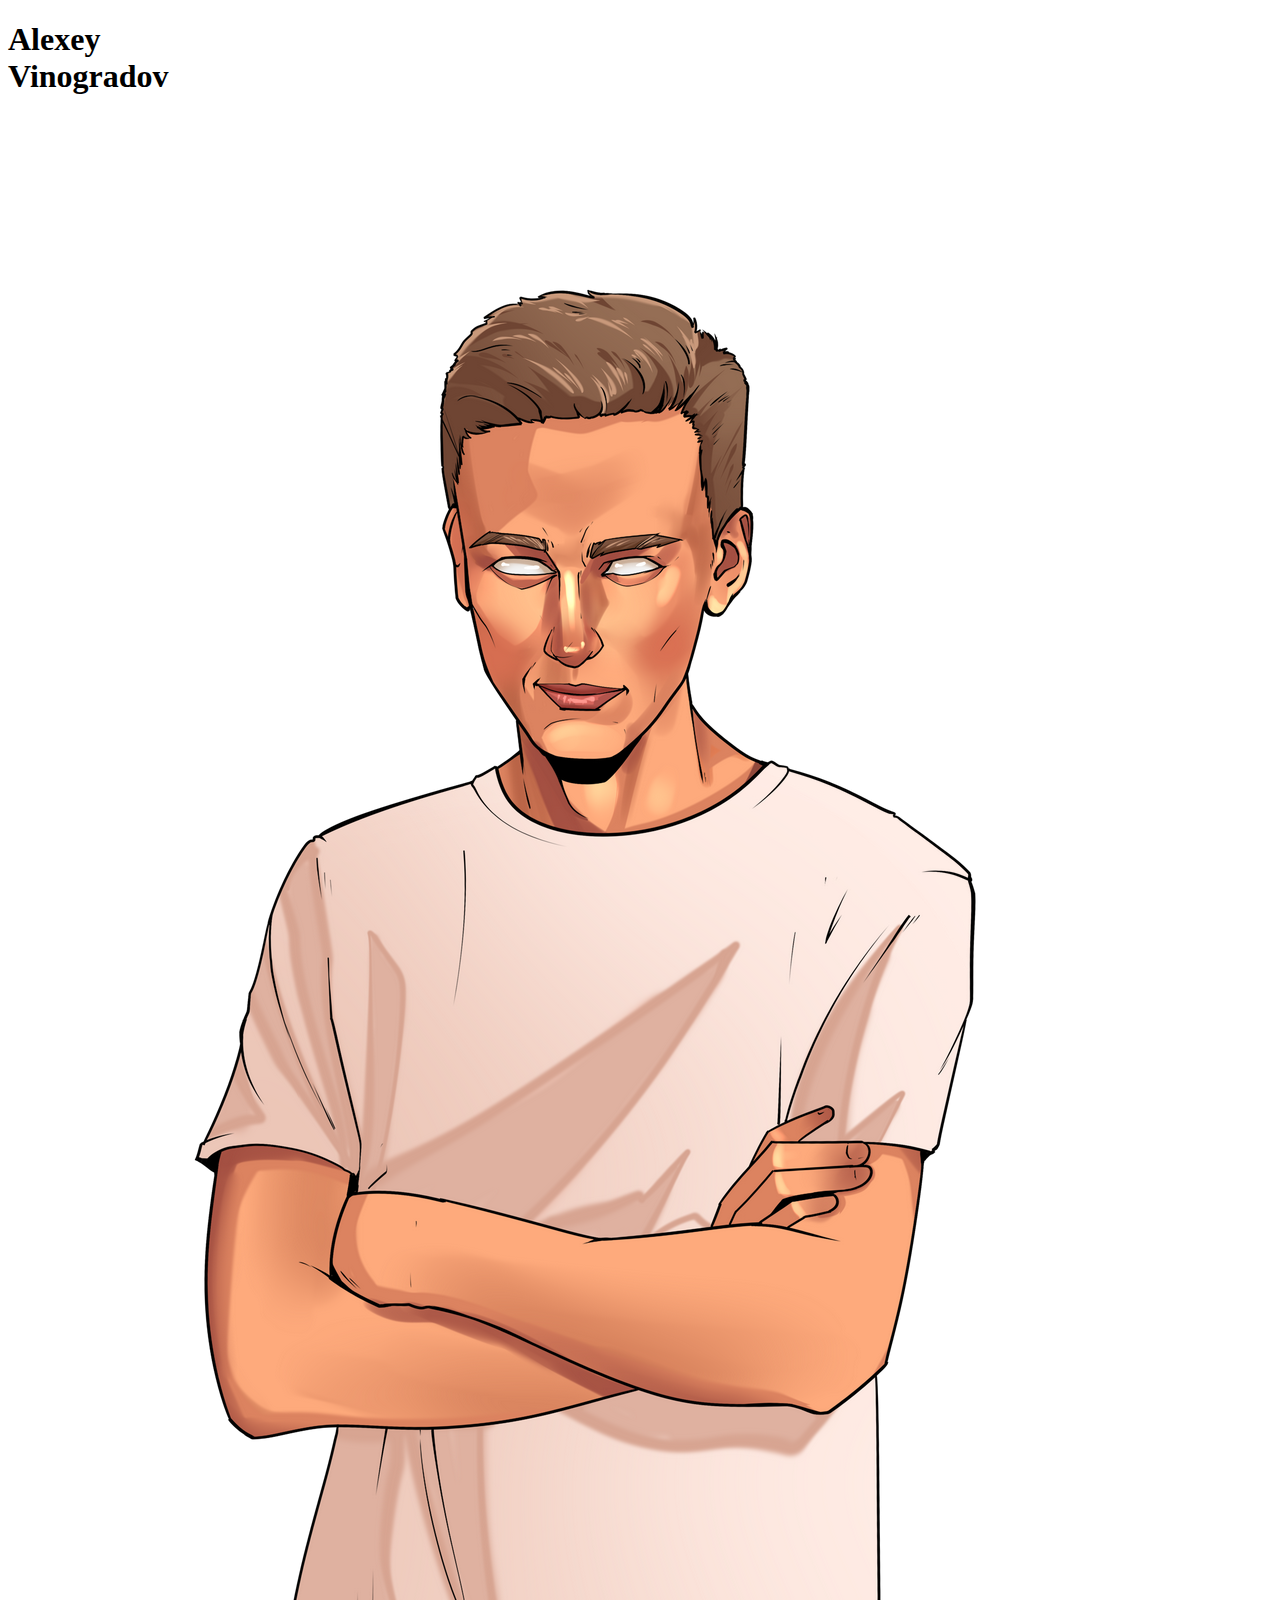
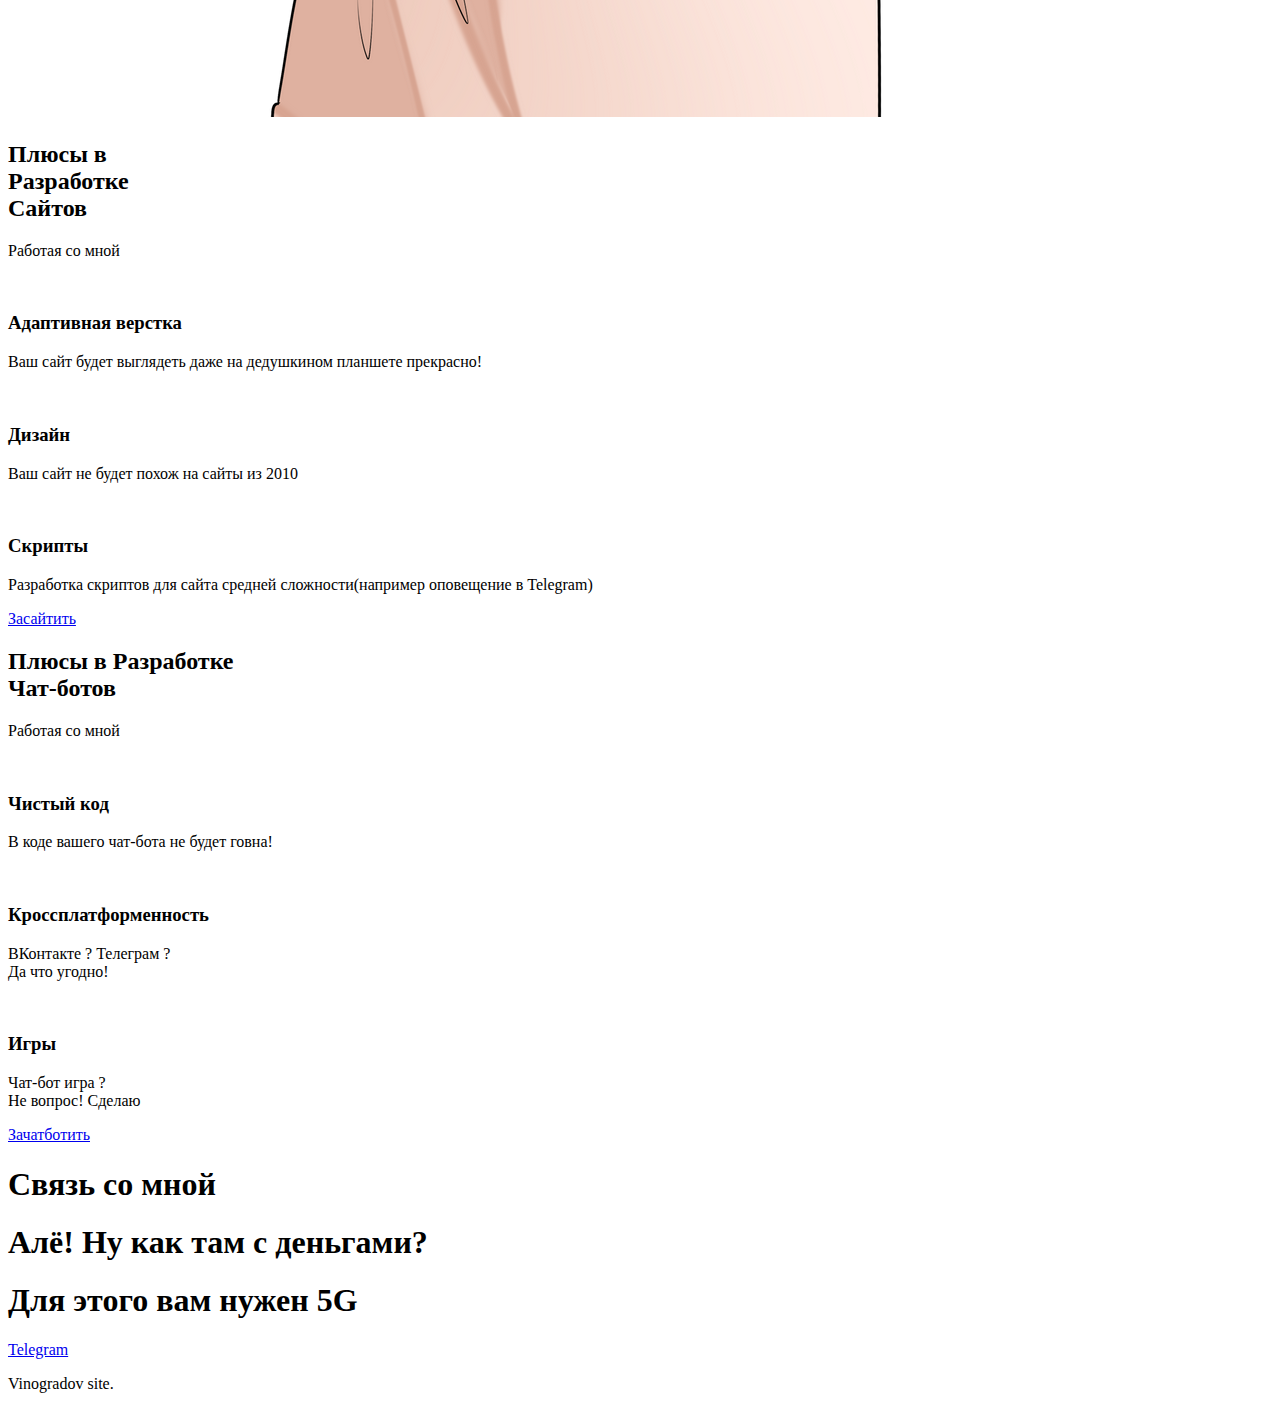
==== commit 2dd4a738: "Update index.html" ====
--- a/index.html
+++ b/index.html
@@ -1,28018 +1,21 @@
 <!DOCTYPE html>
 <html style="font-size: 16px;">
   <head>
-    <!-- https://www.youtube.com/watch?v=94FYBmMlj0Y -->
-    <!-- https://www.youtube.com/watch?v=94FYBmMlj0Y -->
-    <!-- https://www.youtube.com/watch?v=94FYBmMlj0Y -->
-    <!-- https://www.youtube.com/watch?v=94FYBmMlj0Y -->
-    <!-- https://www.youtube.com/watch?v=94FYBmMlj0Y -->
-    <!-- https://www.youtube.com/watch?v=94FYBmMlj0Y -->
-    <!-- https://www.youtube.com/watch?v=94FYBmMlj0Y -->
-    <!-- https://www.youtube.com/watch?v=94FYBmMlj0Y -->
-    <!-- https://www.youtube.com/watch?v=94FYBmMlj0Y -->
-    <!-- https://www.youtube.com/watch?v=94FYBmMlj0Y -->
-    <!-- https://www.youtube.com/watch?v=94FYBmMlj0Y -->
-    <!-- https://www.youtube.com/watch?v=94FYBmMlj0Y -->
-    <!-- https://www.youtube.com/watch?v=94FYBmMlj0Y -->
-    <!-- https://www.youtube.com/watch?v=94FYBmMlj0Y -->
-    <!-- https://www.youtube.com/watch?v=94FYBmMlj0Y -->
-    <!-- https://www.youtube.com/watch?v=94FYBmMlj0Y -->
-    <!-- https://www.youtube.com/watch?v=94FYBmMlj0Y -->
-    <!-- https://www.youtube.com/watch?v=94FYBmMlj0Y -->
-    <!-- https://www.youtube.com/watch?v=94FYBmMlj0Y -->
-    <!-- https://www.youtube.com/watch?v=94FYBmMlj0Y -->
-    <!-- https://www.youtube.com/watch?v=94FYBmMlj0Y -->
-    <!-- https://www.youtube.com/watch?v=94FYBmMlj0Y -->
-    <!-- https://www.youtube.com/watch?v=94FYBmMlj0Y -->
-    <!-- https://www.youtube.com/watch?v=94FYBmMlj0Y -->
-    <!-- https://www.youtube.com/watch?v=94FYBmMlj0Y -->
-    <!-- https://www.youtube.com/watch?v=94FYBmMlj0Y -->
-    <!-- https://www.youtube.com/watch?v=94FYBmMlj0Y -->
-    <!-- https://www.youtube.com/watch?v=94FYBmMlj0Y -->
-    <!-- https://www.youtube.com/watch?v=94FYBmMlj0Y -->
-    <!-- https://www.youtube.com/watch?v=94FYBmMlj0Y -->
-    <!-- https://www.youtube.com/watch?v=94FYBmMlj0Y -->
-    <!-- https://www.youtube.com/watch?v=94FYBmMlj0Y -->
-    <!-- https://www.youtube.com/watch?v=94FYBmMlj0Y -->
-    <!-- https://www.youtube.com/watch?v=94FYBmMlj0Y -->
-    <!-- https://www.youtube.com/watch?v=94FYBmMlj0Y -->
-    <!-- https://www.youtube.com/watch?v=94FYBmMlj0Y -->
-    <!-- https://www.youtube.com/watch?v=94FYBmMlj0Y -->
-    <!-- https://www.youtube.com/watch?v=94FYBmMlj0Y -->
-    <!-- https://www.youtube.com/watch?v=94FYBmMlj0Y -->
-    <!-- https://www.youtube.com/watch?v=94FYBmMlj0Y -->
-    <!-- https://www.youtube.com/watch?v=94FYBmMlj0Y -->
-    <!-- https://www.youtube.com/watch?v=94FYBmMlj0Y -->
-    <!-- https://www.youtube.com/watch?v=94FYBmMlj0Y -->
-    <!-- https://www.youtube.com/watch?v=94FYBmMlj0Y -->
-    <!-- https://www.youtube.com/watch?v=94FYBmMlj0Y -->
-    <!-- https://www.youtube.com/watch?v=94FYBmMlj0Y -->
-    <!-- https://www.youtube.com/watch?v=94FYBmMlj0Y -->
-    <!-- https://www.youtube.com/watch?v=94FYBmMlj0Y -->
-    <!-- https://www.youtube.com/watch?v=94FYBmMlj0Y -->
-    <!-- https://www.youtube.com/watch?v=94FYBmMlj0Y -->
-    <!-- https://www.youtube.com/watch?v=94FYBmMlj0Y -->
-    <!-- https://www.youtube.com/watch?v=94FYBmMlj0Y -->
-    <!-- https://www.youtube.com/watch?v=94FYBmMlj0Y -->
-    <!-- https://www.youtube.com/watch?v=94FYBmMlj0Y -->
-    <!-- https://www.youtube.com/watch?v=94FYBmMlj0Y -->
-    <!-- https://www.youtube.com/watch?v=94FYBmMlj0Y -->
-    <!-- https://www.youtube.com/watch?v=94FYBmMlj0Y -->
-    <!-- https://www.youtube.com/watch?v=94FYBmMlj0Y -->
-    <!-- https://www.youtube.com/watch?v=94FYBmMlj0Y -->
-    <!-- https://www.youtube.com/watch?v=94FYBmMlj0Y -->
-    <!-- https://www.youtube.com/watch?v=94FYBmMlj0Y -->
-    <!-- https://www.youtube.com/watch?v=94FYBmMlj0Y -->
-    <!-- https://www.youtube.com/watch?v=94FYBmMlj0Y -->
-    <!-- https://www.youtube.com/watch?v=94FYBmMlj0Y -->
-    <!-- https://www.youtube.com/watch?v=94FYBmMlj0Y -->
-    <!-- https://www.youtube.com/watch?v=94FYBmMlj0Y -->
-    <!-- https://www.youtube.com/watch?v=94FYBmMlj0Y -->
-    <!-- https://www.youtube.com/watch?v=94FYBmMlj0Y -->
-    <!-- https://www.youtube.com/watch?v=94FYBmMlj0Y -->
-    <!-- https://www.youtube.com/watch?v=94FYBmMlj0Y -->
-    <!-- https://www.youtube.com/watch?v=94FYBmMlj0Y -->
-    <!-- https://www.youtube.com/watch?v=94FYBmMlj0Y -->
-    <!-- https://www.youtube.com/watch?v=94FYBmMlj0Y -->
-    <!-- https://www.youtube.com/watch?v=94FYBmMlj0Y -->
-    <!-- https://www.youtube.com/watch?v=94FYBmMlj0Y -->
-    <!-- https://www.youtube.com/watch?v=94FYBmMlj0Y -->
-    <!-- https://www.youtube.com/watch?v=94FYBmMlj0Y -->
-    <!-- https://www.youtube.com/watch?v=94FYBmMlj0Y -->
-    <!-- https://www.youtube.com/watch?v=94FYBmMlj0Y -->
-    <!-- https://www.youtube.com/watch?v=94FYBmMlj0Y -->
-    <!-- https://www.youtube.com/watch?v=94FYBmMlj0Y -->
-    <!-- https://www.youtube.com/watch?v=94FYBmMlj0Y -->
-    <!-- https://www.youtube.com/watch?v=94FYBmMlj0Y -->
-    <!-- https://www.youtube.com/watch?v=94FYBmMlj0Y -->
-    <!-- https://www.youtube.com/watch?v=94FYBmMlj0Y -->
-    <!-- https://www.youtube.com/watch?v=94FYBmMlj0Y -->
-    <!-- https://www.youtube.com/watch?v=94FYBmMlj0Y -->
-    <!-- https://www.youtube.com/watch?v=94FYBmMlj0Y -->
-    <!-- https://www.youtube.com/watch?v=94FYBmMlj0Y -->
-    <!-- https://www.youtube.com/watch?v=94FYBmMlj0Y -->
-    <!-- https://www.youtube.com/watch?v=94FYBmMlj0Y -->
-    <!-- https://www.youtube.com/watch?v=94FYBmMlj0Y -->
-    <!-- https://www.youtube.com/watch?v=94FYBmMlj0Y -->
-    <!-- https://www.youtube.com/watch?v=94FYBmMlj0Y -->
-    <!-- https://www.youtube.com/watch?v=94FYBmMlj0Y -->
-    <!-- https://www.youtube.com/watch?v=94FYBmMlj0Y -->
-    <!-- https://www.youtube.com/watch?v=94FYBmMlj0Y -->
-    <!-- https://www.youtube.com/watch?v=94FYBmMlj0Y -->
-    <!-- https://www.youtube.com/watch?v=94FYBmMlj0Y -->
-    <!-- https://www.youtube.com/watch?v=94FYBmMlj0Y -->
-    <!-- https://www.youtube.com/watch?v=94FYBmMlj0Y -->
-    <!-- https://www.youtube.com/watch?v=94FYBmMlj0Y -->
-    <!-- https://www.youtube.com/watch?v=94FYBmMlj0Y -->
-    <!-- https://www.youtube.com/watch?v=94FYBmMlj0Y -->
-    <!-- https://www.youtube.com/watch?v=94FYBmMlj0Y -->
-    <!-- https://www.youtube.com/watch?v=94FYBmMlj0Y -->
-    <!-- https://www.youtube.com/watch?v=94FYBmMlj0Y -->
-    <!-- https://www.youtube.com/watch?v=94FYBmMlj0Y -->
-    <!-- https://www.youtube.com/watch?v=94FYBmMlj0Y -->
-    <!-- https://www.youtube.com/watch?v=94FYBmMlj0Y -->
-    <!-- https://www.youtube.com/watch?v=94FYBmMlj0Y -->
-    <!-- https://www.youtube.com/watch?v=94FYBmMlj0Y -->
-    <!-- https://www.youtube.com/watch?v=94FYBmMlj0Y -->
-    <!-- https://www.youtube.com/watch?v=94FYBmMlj0Y -->
-    <!-- https://www.youtube.com/watch?v=94FYBmMlj0Y -->
-    <!-- https://www.youtube.com/watch?v=94FYBmMlj0Y -->
-    <!-- https://www.youtube.com/watch?v=94FYBmMlj0Y -->
-    <!-- https://www.youtube.com/watch?v=94FYBmMlj0Y -->
-    <!-- https://www.youtube.com/watch?v=94FYBmMlj0Y -->
-    <!-- https://www.youtube.com/watch?v=94FYBmMlj0Y -->
-    <!-- https://www.youtube.com/watch?v=94FYBmMlj0Y -->
-    <!-- https://www.youtube.com/watch?v=94FYBmMlj0Y -->
-    <!-- https://www.youtube.com/watch?v=94FYBmMlj0Y -->
-    <!-- https://www.youtube.com/watch?v=94FYBmMlj0Y -->
-    <!-- https://www.youtube.com/watch?v=94FYBmMlj0Y -->
-    <!-- https://www.youtube.com/watch?v=94FYBmMlj0Y -->
-    <!-- https://www.youtube.com/watch?v=94FYBmMlj0Y -->
-    <!-- https://www.youtube.com/watch?v=94FYBmMlj0Y -->
-    <!-- https://www.youtube.com/watch?v=94FYBmMlj0Y -->
-    <!-- https://www.youtube.com/watch?v=94FYBmMlj0Y -->
-    <!-- https://www.youtube.com/watch?v=94FYBmMlj0Y -->
-    <!-- https://www.youtube.com/watch?v=94FYBmMlj0Y -->
-    <!-- https://www.youtube.com/watch?v=94FYBmMlj0Y -->
-    <!-- https://www.youtube.com/watch?v=94FYBmMlj0Y -->
-    <!-- https://www.youtube.com/watch?v=94FYBmMlj0Y -->
-    <!-- https://www.youtube.com/watch?v=94FYBmMlj0Y -->
-    <!-- https://www.youtube.com/watch?v=94FYBmMlj0Y -->
-    <!-- https://www.youtube.com/watch?v=94FYBmMlj0Y -->
-    <!-- https://www.youtube.com/watch?v=94FYBmMlj0Y -->
-    <!-- https://www.youtube.com/watch?v=94FYBmMlj0Y -->
-    <!-- https://www.youtube.com/watch?v=94FYBmMlj0Y -->
-    <!-- https://www.youtube.com/watch?v=94FYBmMlj0Y -->
-    <!-- https://www.youtube.com/watch?v=94FYBmMlj0Y -->
-    <!-- https://www.youtube.com/watch?v=94FYBmMlj0Y -->
-    <!-- https://www.youtube.com/watch?v=94FYBmMlj0Y -->
-    <!-- https://www.youtube.com/watch?v=94FYBmMlj0Y -->
-    <!-- https://www.youtube.com/watch?v=94FYBmMlj0Y -->
-    <!-- https://www.youtube.com/watch?v=94FYBmMlj0Y -->
-    <!-- https://www.youtube.com/watch?v=94FYBmMlj0Y -->
-    <!-- https://www.youtube.com/watch?v=94FYBmMlj0Y -->
-    <!-- https://www.youtube.com/watch?v=94FYBmMlj0Y -->
-    <!-- https://www.youtube.com/watch?v=94FYBmMlj0Y -->
-    <!-- https://www.youtube.com/watch?v=94FYBmMlj0Y -->
-    <!-- https://www.youtube.com/watch?v=94FYBmMlj0Y -->
-    <!-- https://www.youtube.com/watch?v=94FYBmMlj0Y -->
-    <!-- https://www.youtube.com/watch?v=94FYBmMlj0Y -->
-    <!-- https://www.youtube.com/watch?v=94FYBmMlj0Y -->
-    <!-- https://www.youtube.com/watch?v=94FYBmMlj0Y -->
-    <!-- https://www.youtube.com/watch?v=94FYBmMlj0Y -->
-    <!-- https://www.youtube.com/watch?v=94FYBmMlj0Y -->
-    <!-- https://www.youtube.com/watch?v=94FYBmMlj0Y -->
-    <!-- https://www.youtube.com/watch?v=94FYBmMlj0Y -->
-    <!-- https://www.youtube.com/watch?v=94FYBmMlj0Y -->
-    <!-- https://www.youtube.com/watch?v=94FYBmMlj0Y -->
-    <!-- https://www.youtube.com/watch?v=94FYBmMlj0Y -->
-    <!-- https://www.youtube.com/watch?v=94FYBmMlj0Y -->
-    <!-- https://www.youtube.com/watch?v=94FYBmMlj0Y -->
-    <!-- https://www.youtube.com/watch?v=94FYBmMlj0Y -->
-    <!-- https://www.youtube.com/watch?v=94FYBmMlj0Y -->
-    <!-- https://www.youtube.com/watch?v=94FYBmMlj0Y -->
-    <!-- https://www.youtube.com/watch?v=94FYBmMlj0Y -->
-    <!-- https://www.youtube.com/watch?v=94FYBmMlj0Y -->
-    <!-- https://www.youtube.com/watch?v=94FYBmMlj0Y -->
-    <!-- https://www.youtube.com/watch?v=94FYBmMlj0Y -->
-    <!-- https://www.youtube.com/watch?v=94FYBmMlj0Y -->
-    <!-- https://www.youtube.com/watch?v=94FYBmMlj0Y -->
-    <!-- https://www.youtube.com/watch?v=94FYBmMlj0Y -->
-    <!-- https://www.youtube.com/watch?v=94FYBmMlj0Y -->
-    <!-- https://www.youtube.com/watch?v=94FYBmMlj0Y -->
-    <!-- https://www.youtube.com/watch?v=94FYBmMlj0Y -->
-    <!-- https://www.youtube.com/watch?v=94FYBmMlj0Y -->
-    <!-- https://www.youtube.com/watch?v=94FYBmMlj0Y -->
-    <!-- https://www.youtube.com/watch?v=94FYBmMlj0Y -->
-    <!-- https://www.youtube.com/watch?v=94FYBmMlj0Y -->
-    <!-- https://www.youtube.com/watch?v=94FYBmMlj0Y -->
-    <!-- https://www.youtube.com/watch?v=94FYBmMlj0Y -->
-    <!-- https://www.youtube.com/watch?v=94FYBmMlj0Y -->
-    <!-- https://www.youtube.com/watch?v=94FYBmMlj0Y -->
-    <!-- https://www.youtube.com/watch?v=94FYBmMlj0Y -->
-    <!-- https://www.youtube.com/watch?v=94FYBmMlj0Y -->
-    <!-- https://www.youtube.com/watch?v=94FYBmMlj0Y -->
-    <!-- https://www.youtube.com/watch?v=94FYBmMlj0Y -->
-    <!-- https://www.youtube.com/watch?v=94FYBmMlj0Y -->
-    <!-- https://www.youtube.com/watch?v=94FYBmMlj0Y -->
-    <!-- https://www.youtube.com/watch?v=94FYBmMlj0Y -->
-    <!-- https://www.youtube.com/watch?v=94FYBmMlj0Y -->
-    <!-- https://www.youtube.com/watch?v=94FYBmMlj0Y -->
-    <!-- https://www.youtube.com/watch?v=94FYBmMlj0Y -->
-    <!-- https://www.youtube.com/watch?v=94FYBmMlj0Y -->
-    <!-- https://www.youtube.com/watch?v=94FYBmMlj0Y -->
-    <!-- https://www.youtube.com/watch?v=94FYBmMlj0Y -->
-    <!-- https://www.youtube.com/watch?v=94FYBmMlj0Y -->
-    <!-- https://www.youtube.com/watch?v=94FYBmMlj0Y -->
-    <!-- https://www.youtube.com/watch?v=94FYBmMlj0Y -->
-    <!-- https://www.youtube.com/watch?v=94FYBmMlj0Y -->
-    <!-- https://www.youtube.com/watch?v=94FYBmMlj0Y -->
-    <!-- https://www.youtube.com/watch?v=94FYBmMlj0Y -->
-    <!-- https://www.youtube.com/watch?v=94FYBmMlj0Y -->
-    <!-- https://www.youtube.com/watch?v=94FYBmMlj0Y -->
-    <!-- https://www.youtube.com/watch?v=94FYBmMlj0Y -->
-    <!-- https://www.youtube.com/watch?v=94FYBmMlj0Y -->
-    <!-- https://www.youtube.com/watch?v=94FYBmMlj0Y -->
-    <!-- https://www.youtube.com/watch?v=94FYBmMlj0Y -->
-    <!-- https://www.youtube.com/watch?v=94FYBmMlj0Y -->
-    <!-- https://www.youtube.com/watch?v=94FYBmMlj0Y -->
-    <!-- https://www.youtube.com/watch?v=94FYBmMlj0Y -->
-    <!-- https://www.youtube.com/watch?v=94FYBmMlj0Y -->
-    <!-- https://www.youtube.com/watch?v=94FYBmMlj0Y -->
-    <!-- https://www.youtube.com/watch?v=94FYBmMlj0Y -->
-    <!-- https://www.youtube.com/watch?v=94FYBmMlj0Y -->
-    <!-- https://www.youtube.com/watch?v=94FYBmMlj0Y -->
-    <!-- https://www.youtube.com/watch?v=94FYBmMlj0Y -->
-    <!-- https://www.youtube.com/watch?v=94FYBmMlj0Y -->
-    <!-- https://www.youtube.com/watch?v=94FYBmMlj0Y -->
-    <!-- https://www.youtube.com/watch?v=94FYBmMlj0Y -->
-    <!-- https://www.youtube.com/watch?v=94FYBmMlj0Y -->
-    <!-- https://www.youtube.com/watch?v=94FYBmMlj0Y -->
-    <!-- https://www.youtube.com/watch?v=94FYBmMlj0Y -->
-    <!-- https://www.youtube.com/watch?v=94FYBmMlj0Y -->
-    <!-- https://www.youtube.com/watch?v=94FYBmMlj0Y -->
-    <!-- https://www.youtube.com/watch?v=94FYBmMlj0Y -->
-    <!-- https://www.youtube.com/watch?v=94FYBmMlj0Y -->
-    <!-- https://www.youtube.com/watch?v=94FYBmMlj0Y -->
-    <!-- https://www.youtube.com/watch?v=94FYBmMlj0Y -->
-    <!-- https://www.youtube.com/watch?v=94FYBmMlj0Y -->
-    <!-- https://www.youtube.com/watch?v=94FYBmMlj0Y -->
-    <!-- https://www.youtube.com/watch?v=94FYBmMlj0Y -->
-    <!-- https://www.youtube.com/watch?v=94FYBmMlj0Y -->
-    <!-- https://www.youtube.com/watch?v=94FYBmMlj0Y -->
-    <!-- https://www.youtube.com/watch?v=94FYBmMlj0Y -->
-    <!-- https://www.youtube.com/watch?v=94FYBmMlj0Y -->
-    <!-- https://www.youtube.com/watch?v=94FYBmMlj0Y -->
-    <!-- https://www.youtube.com/watch?v=94FYBmMlj0Y -->
-    <!-- https://www.youtube.com/watch?v=94FYBmMlj0Y -->
-    <!-- https://www.youtube.com/watch?v=94FYBmMlj0Y -->
-    <!-- https://www.youtube.com/watch?v=94FYBmMlj0Y -->
-    <!-- https://www.youtube.com/watch?v=94FYBmMlj0Y -->
-    <!-- https://www.youtube.com/watch?v=94FYBmMlj0Y -->
-    <!-- https://www.youtube.com/watch?v=94FYBmMlj0Y -->
-    <!-- https://www.youtube.com/watch?v=94FYBmMlj0Y -->
-    <!-- https://www.youtube.com/watch?v=94FYBmMlj0Y -->
-    <!-- https://www.youtube.com/watch?v=94FYBmMlj0Y -->
-    <!-- https://www.youtube.com/watch?v=94FYBmMlj0Y -->
-    <!-- https://www.youtube.com/watch?v=94FYBmMlj0Y -->
-    <!-- https://www.youtube.com/watch?v=94FYBmMlj0Y -->
-    <!-- https://www.youtube.com/watch?v=94FYBmMlj0Y -->
-    <!-- https://www.youtube.com/watch?v=94FYBmMlj0Y -->
-    <!-- https://www.youtube.com/watch?v=94FYBmMlj0Y -->
-    <!-- https://www.youtube.com/watch?v=94FYBmMlj0Y -->
-    <!-- https://www.youtube.com/watch?v=94FYBmMlj0Y -->
-    <!-- https://www.youtube.com/watch?v=94FYBmMlj0Y -->
-    <!-- https://www.youtube.com/watch?v=94FYBmMlj0Y -->
-    <!-- https://www.youtube.com/watch?v=94FYBmMlj0Y -->
-    <!-- https://www.youtube.com/watch?v=94FYBmMlj0Y -->
-    <!-- https://www.youtube.com/watch?v=94FYBmMlj0Y -->
-    <!-- https://www.youtube.com/watch?v=94FYBmMlj0Y -->
-    <!-- https://www.youtube.com/watch?v=94FYBmMlj0Y -->
-    <!-- https://www.youtube.com/watch?v=94FYBmMlj0Y -->
-    <!-- https://www.youtube.com/watch?v=94FYBmMlj0Y -->
-    <!-- https://www.youtube.com/watch?v=94FYBmMlj0Y -->
-    <!-- https://www.youtube.com/watch?v=94FYBmMlj0Y -->
-    <!-- https://www.youtube.com/watch?v=94FYBmMlj0Y -->
-    <!-- https://www.youtube.com/watch?v=94FYBmMlj0Y -->
-    <!-- https://www.youtube.com/watch?v=94FYBmMlj0Y -->
-    <!-- https://www.youtube.com/watch?v=94FYBmMlj0Y -->
-    <!-- https://www.youtube.com/watch?v=94FYBmMlj0Y -->
-    <!-- https://www.youtube.com/watch?v=94FYBmMlj0Y -->
-    <!-- https://www.youtube.com/watch?v=94FYBmMlj0Y -->
-    <!-- https://www.youtube.com/watch?v=94FYBmMlj0Y -->
-    <!-- https://www.youtube.com/watch?v=94FYBmMlj0Y -->
-    <!-- https://www.youtube.com/watch?v=94FYBmMlj0Y -->
-    <!-- https://www.youtube.com/watch?v=94FYBmMlj0Y -->
-    <!-- https://www.youtube.com/watch?v=94FYBmMlj0Y -->
-    <!-- https://www.youtube.com/watch?v=94FYBmMlj0Y -->
-    <!-- https://www.youtube.com/watch?v=94FYBmMlj0Y -->
-    <!-- https://www.youtube.com/watch?v=94FYBmMlj0Y -->
-    <!-- https://www.youtube.com/watch?v=94FYBmMlj0Y -->
-    <!-- https://www.youtube.com/watch?v=94FYBmMlj0Y -->
-    <!-- https://www.youtube.com/watch?v=94FYBmMlj0Y -->
-    <!-- https://www.youtube.com/watch?v=94FYBmMlj0Y -->
-    <!-- https://www.youtube.com/watch?v=94FYBmMlj0Y -->
-    <!-- https://www.youtube.com/watch?v=94FYBmMlj0Y -->
-    <!-- https://www.youtube.com/watch?v=94FYBmMlj0Y -->
-    <!-- https://www.youtube.com/watch?v=94FYBmMlj0Y -->
-    <!-- https://www.youtube.com/watch?v=94FYBmMlj0Y -->
-    <!-- https://www.youtube.com/watch?v=94FYBmMlj0Y -->
-    <!-- https://www.youtube.com/watch?v=94FYBmMlj0Y -->
-    <!-- https://www.youtube.com/watch?v=94FYBmMlj0Y -->
-    <!-- https://www.youtube.com/watch?v=94FYBmMlj0Y -->
-    <!-- https://www.youtube.com/watch?v=94FYBmMlj0Y -->
-    <!-- https://www.youtube.com/watch?v=94FYBmMlj0Y -->
-    <!-- https://www.youtube.com/watch?v=94FYBmMlj0Y -->
-    <!-- https://www.youtube.com/watch?v=94FYBmMlj0Y -->
-    <!-- https://www.youtube.com/watch?v=94FYBmMlj0Y -->
-    <!-- https://www.youtube.com/watch?v=94FYBmMlj0Y -->
-    <!-- https://www.youtube.com/watch?v=94FYBmMlj0Y -->
-    <!-- https://www.youtube.com/watch?v=94FYBmMlj0Y -->
-    <!-- https://www.youtube.com/watch?v=94FYBmMlj0Y -->
-    <!-- https://www.youtube.com/watch?v=94FYBmMlj0Y -->
-    <!-- https://www.youtube.com/watch?v=94FYBmMlj0Y -->
-    <!-- https://www.youtube.com/watch?v=94FYBmMlj0Y -->
-    <!-- https://www.youtube.com/watch?v=94FYBmMlj0Y -->
-    <!-- https://www.youtube.com/watch?v=94FYBmMlj0Y -->
-    <!-- https://www.youtube.com/watch?v=94FYBmMlj0Y -->
-    <!-- https://www.youtube.com/watch?v=94FYBmMlj0Y -->
-    <!-- https://www.youtube.com/watch?v=94FYBmMlj0Y -->
-    <!-- https://www.youtube.com/watch?v=94FYBmMlj0Y -->
-    <!-- https://www.youtube.com/watch?v=94FYBmMlj0Y -->
-    <!-- https://www.youtube.com/watch?v=94FYBmMlj0Y -->
-    <!-- https://www.youtube.com/watch?v=94FYBmMlj0Y -->
-    <!-- https://www.youtube.com/watch?v=94FYBmMlj0Y -->
-    <!-- https://www.youtube.com/watch?v=94FYBmMlj0Y -->
-    <!-- https://www.youtube.com/watch?v=94FYBmMlj0Y -->
-    <!-- https://www.youtube.com/watch?v=94FYBmMlj0Y -->
-    <!-- https://www.youtube.com/watch?v=94FYBmMlj0Y -->
-    <!-- https://www.youtube.com/watch?v=94FYBmMlj0Y -->
-    <!-- https://www.youtube.com/watch?v=94FYBmMlj0Y -->
-    <!-- https://www.youtube.com/watch?v=94FYBmMlj0Y -->
-    <!-- https://www.youtube.com/watch?v=94FYBmMlj0Y -->
-    <!-- https://www.youtube.com/watch?v=94FYBmMlj0Y -->
-    <!-- https://www.youtube.com/watch?v=94FYBmMlj0Y -->
-    <!-- https://www.youtube.com/watch?v=94FYBmMlj0Y -->
-    <!-- https://www.youtube.com/watch?v=94FYBmMlj0Y -->
-    <!-- https://www.youtube.com/watch?v=94FYBmMlj0Y -->
-    <!-- https://www.youtube.com/watch?v=94FYBmMlj0Y -->
-    <!-- https://www.youtube.com/watch?v=94FYBmMlj0Y -->
-    <!-- https://www.youtube.com/watch?v=94FYBmMlj0Y -->
-    <!-- https://www.youtube.com/watch?v=94FYBmMlj0Y -->
-    <!-- https://www.youtube.com/watch?v=94FYBmMlj0Y -->
-    <!-- https://www.youtube.com/watch?v=94FYBmMlj0Y -->
-    <!-- https://www.youtube.com/watch?v=94FYBmMlj0Y -->
-    <!-- https://www.youtube.com/watch?v=94FYBmMlj0Y -->
-    <!-- https://www.youtube.com/watch?v=94FYBmMlj0Y -->
-    <!-- https://www.youtube.com/watch?v=94FYBmMlj0Y -->
-    <!-- https://www.youtube.com/watch?v=94FYBmMlj0Y -->
-    <!-- https://www.youtube.com/watch?v=94FYBmMlj0Y -->
-    <!-- https://www.youtube.com/watch?v=94FYBmMlj0Y -->
-    <!-- https://www.youtube.com/watch?v=94FYBmMlj0Y -->
-    <!-- https://www.youtube.com/watch?v=94FYBmMlj0Y -->
-    <!-- https://www.youtube.com/watch?v=94FYBmMlj0Y -->
-    <!-- https://www.youtube.com/watch?v=94FYBmMlj0Y -->
-    <!-- https://www.youtube.com/watch?v=94FYBmMlj0Y -->
-    <!-- https://www.youtube.com/watch?v=94FYBmMlj0Y -->
-    <!-- https://www.youtube.com/watch?v=94FYBmMlj0Y -->
-    <!-- https://www.youtube.com/watch?v=94FYBmMlj0Y -->
-    <!-- https://www.youtube.com/watch?v=94FYBmMlj0Y -->
-    <!-- https://www.youtube.com/watch?v=94FYBmMlj0Y -->
-    <!-- https://www.youtube.com/watch?v=94FYBmMlj0Y -->
-    <!-- https://www.youtube.com/watch?v=94FYBmMlj0Y -->
-    <!-- https://www.youtube.com/watch?v=94FYBmMlj0Y -->
-    <!-- https://www.youtube.com/watch?v=94FYBmMlj0Y -->
-    <!-- https://www.youtube.com/watch?v=94FYBmMlj0Y -->
-    <!-- https://www.youtube.com/watch?v=94FYBmMlj0Y -->
-    <!-- https://www.youtube.com/watch?v=94FYBmMlj0Y -->
-    <!-- https://www.youtube.com/watch?v=94FYBmMlj0Y -->
-    <!-- https://www.youtube.com/watch?v=94FYBmMlj0Y -->
-    <!-- https://www.youtube.com/watch?v=94FYBmMlj0Y -->
-    <!-- https://www.youtube.com/watch?v=94FYBmMlj0Y -->
-    <!-- https://www.youtube.com/watch?v=94FYBmMlj0Y -->
-    <!-- https://www.youtube.com/watch?v=94FYBmMlj0Y -->
-    <!-- https://www.youtube.com/watch?v=94FYBmMlj0Y -->
-    <!-- https://www.youtube.com/watch?v=94FYBmMlj0Y -->
-    <!-- https://www.youtube.com/watch?v=94FYBmMlj0Y -->
-    <!-- https://www.youtube.com/watch?v=94FYBmMlj0Y -->
-    <!-- https://www.youtube.com/watch?v=94FYBmMlj0Y -->
-    <!-- https://www.youtube.com/watch?v=94FYBmMlj0Y -->
-    <!-- https://www.youtube.com/watch?v=94FYBmMlj0Y -->
-    <!-- https://www.youtube.com/watch?v=94FYBmMlj0Y -->
-    <!-- https://www.youtube.com/watch?v=94FYBmMlj0Y -->
-    <!-- https://www.youtube.com/watch?v=94FYBmMlj0Y -->
-    <!-- https://www.youtube.com/watch?v=94FYBmMlj0Y -->
-    <!-- https://www.youtube.com/watch?v=94FYBmMlj0Y -->
-    <!-- https://www.youtube.com/watch?v=94FYBmMlj0Y -->
-    <!-- https://www.youtube.com/watch?v=94FYBmMlj0Y -->
-    <!-- https://www.youtube.com/watch?v=94FYBmMlj0Y -->
-    <!-- https://www.youtube.com/watch?v=94FYBmMlj0Y -->
-    <!-- https://www.youtube.com/watch?v=94FYBmMlj0Y -->
-    <!-- https://www.youtube.com/watch?v=94FYBmMlj0Y -->
-    <!-- https://www.youtube.com/watch?v=94FYBmMlj0Y -->
-    <!-- https://www.youtube.com/watch?v=94FYBmMlj0Y -->
-    <!-- https://www.youtube.com/watch?v=94FYBmMlj0Y -->
-    <!-- https://www.youtube.com/watch?v=94FYBmMlj0Y -->
-    <!-- https://www.youtube.com/watch?v=94FYBmMlj0Y -->
-    <!-- https://www.youtube.com/watch?v=94FYBmMlj0Y -->
-    <!-- https://www.youtube.com/watch?v=94FYBmMlj0Y -->
-    <!-- https://www.youtube.com/watch?v=94FYBmMlj0Y -->
-    <!-- https://www.youtube.com/watch?v=94FYBmMlj0Y -->
-    <!-- https://www.youtube.com/watch?v=94FYBmMlj0Y -->
-    <!-- https://www.youtube.com/watch?v=94FYBmMlj0Y -->
-    <!-- https://www.youtube.com/watch?v=94FYBmMlj0Y -->
-    <!-- https://www.youtube.com/watch?v=94FYBmMlj0Y -->
-    <!-- https://www.youtube.com/watch?v=94FYBmMlj0Y -->
-    <!-- https://www.youtube.com/watch?v=94FYBmMlj0Y -->
-    <!-- https://www.youtube.com/watch?v=94FYBmMlj0Y -->
-    <!-- https://www.youtube.com/watch?v=94FYBmMlj0Y -->
-    <!-- https://www.youtube.com/watch?v=94FYBmMlj0Y -->
-    <!-- https://www.youtube.com/watch?v=94FYBmMlj0Y -->
-    <!-- https://www.youtube.com/watch?v=94FYBmMlj0Y -->
-    <!-- https://www.youtube.com/watch?v=94FYBmMlj0Y -->
-    <!-- https://www.youtube.com/watch?v=94FYBmMlj0Y -->
-    <!-- https://www.youtube.com/watch?v=94FYBmMlj0Y -->
-    <!-- https://www.youtube.com/watch?v=94FYBmMlj0Y -->
-    <!-- https://www.youtube.com/watch?v=94FYBmMlj0Y -->
-    <!-- https://www.youtube.com/watch?v=94FYBmMlj0Y -->
-    <!-- https://www.youtube.com/watch?v=94FYBmMlj0Y -->
-    <!-- https://www.youtube.com/watch?v=94FYBmMlj0Y -->
-    <!-- https://www.youtube.com/watch?v=94FYBmMlj0Y -->
-    <!-- https://www.youtube.com/watch?v=94FYBmMlj0Y -->
-    <!-- https://www.youtube.com/watch?v=94FYBmMlj0Y -->
-    <!-- https://www.youtube.com/watch?v=94FYBmMlj0Y -->
-    <!-- https://www.youtube.com/watch?v=94FYBmMlj0Y -->
-    <!-- https://www.youtube.com/watch?v=94FYBmMlj0Y -->
-    <!-- https://www.youtube.com/watch?v=94FYBmMlj0Y -->
-    <!-- https://www.youtube.com/watch?v=94FYBmMlj0Y -->
-    <!-- https://www.youtube.com/watch?v=94FYBmMlj0Y -->
-    <!-- https://www.youtube.com/watch?v=94FYBmMlj0Y -->
-    <!-- https://www.youtube.com/watch?v=94FYBmMlj0Y -->
-    <!-- https://www.youtube.com/watch?v=94FYBmMlj0Y -->
-    <!-- https://www.youtube.com/watch?v=94FYBmMlj0Y -->
-    <!-- https://www.youtube.com/watch?v=94FYBmMlj0Y -->
-    <!-- https://www.youtube.com/watch?v=94FYBmMlj0Y -->
-    <!-- https://www.youtube.com/watch?v=94FYBmMlj0Y -->
-    <!-- https://www.youtube.com/watch?v=94FYBmMlj0Y -->
-    <!-- https://www.youtube.com/watch?v=94FYBmMlj0Y -->
-    <!-- https://www.youtube.com/watch?v=94FYBmMlj0Y -->
-    <!-- https://www.youtube.com/watch?v=94FYBmMlj0Y -->
-    <!-- https://www.youtube.com/watch?v=94FYBmMlj0Y -->
-    <!-- https://www.youtube.com/watch?v=94FYBmMlj0Y -->
-    <!-- https://www.youtube.com/watch?v=94FYBmMlj0Y -->
-    <!-- https://www.youtube.com/watch?v=94FYBmMlj0Y -->
-    <!-- https://www.youtube.com/watch?v=94FYBmMlj0Y -->
-    <!-- https://www.youtube.com/watch?v=94FYBmMlj0Y -->
-    <!-- https://www.youtube.com/watch?v=94FYBmMlj0Y -->
-    <!-- https://www.youtube.com/watch?v=94FYBmMlj0Y -->
-    <!-- https://www.youtube.com/watch?v=94FYBmMlj0Y -->
-    <!-- https://www.youtube.com/watch?v=94FYBmMlj0Y -->
-    <!-- https://www.youtube.com/watch?v=94FYBmMlj0Y -->
-    <!-- https://www.youtube.com/watch?v=94FYBmMlj0Y -->
-    <!-- https://www.youtube.com/watch?v=94FYBmMlj0Y -->
-    <!-- https://www.youtube.com/watch?v=94FYBmMlj0Y -->
-    <!-- https://www.youtube.com/watch?v=94FYBmMlj0Y -->
-    <!-- https://www.youtube.com/watch?v=94FYBmMlj0Y -->
-    <!-- https://www.youtube.com/watch?v=94FYBmMlj0Y -->
-    <!-- https://www.youtube.com/watch?v=94FYBmMlj0Y -->
-    <!-- https://www.youtube.com/watch?v=94FYBmMlj0Y -->
-    <!-- https://www.youtube.com/watch?v=94FYBmMlj0Y -->
-    <!-- https://www.youtube.com/watch?v=94FYBmMlj0Y -->
-    <!-- https://www.youtube.com/watch?v=94FYBmMlj0Y -->
-    <!-- https://www.youtube.com/watch?v=94FYBmMlj0Y -->
-    <!-- https://www.youtube.com/watch?v=94FYBmMlj0Y -->
-    <!-- https://www.youtube.com/watch?v=94FYBmMlj0Y -->
-    <!-- https://www.youtube.com/watch?v=94FYBmMlj0Y -->
-    <!-- https://www.youtube.com/watch?v=94FYBmMlj0Y -->
-    <!-- https://www.youtube.com/watch?v=94FYBmMlj0Y -->
-    <!-- https://www.youtube.com/watch?v=94FYBmMlj0Y -->
-    <!-- https://www.youtube.com/watch?v=94FYBmMlj0Y -->
-    <!-- https://www.youtube.com/watch?v=94FYBmMlj0Y -->
-    <!-- https://www.youtube.com/watch?v=94FYBmMlj0Y -->
-    <!-- https://www.youtube.com/watch?v=94FYBmMlj0Y -->
-    <!-- https://www.youtube.com/watch?v=94FYBmMlj0Y -->
-    <!-- https://www.youtube.com/watch?v=94FYBmMlj0Y -->
-    <!-- https://www.youtube.com/watch?v=94FYBmMlj0Y -->
-    <!-- https://www.youtube.com/watch?v=94FYBmMlj0Y -->
-    <!-- https://www.youtube.com/watch?v=94FYBmMlj0Y -->
-    <!-- https://www.youtube.com/watch?v=94FYBmMlj0Y -->
-    <!-- https://www.youtube.com/watch?v=94FYBmMlj0Y -->
-    <!-- https://www.youtube.com/watch?v=94FYBmMlj0Y -->
-    <!-- https://www.youtube.com/watch?v=94FYBmMlj0Y -->
-    <!-- https://www.youtube.com/watch?v=94FYBmMlj0Y -->
-    <!-- https://www.youtube.com/watch?v=94FYBmMlj0Y -->
-    <!-- https://www.youtube.com/watch?v=94FYBmMlj0Y -->
-    <!-- https://www.youtube.com/watch?v=94FYBmMlj0Y -->
-    <!-- https://www.youtube.com/watch?v=94FYBmMlj0Y -->
-    <!-- https://www.youtube.com/watch?v=94FYBmMlj0Y -->
-    <!-- https://www.youtube.com/watch?v=94FYBmMlj0Y -->
-    <!-- https://www.youtube.com/watch?v=94FYBmMlj0Y -->
-    <!-- https://www.youtube.com/watch?v=94FYBmMlj0Y -->
-    <!-- https://www.youtube.com/watch?v=94FYBmMlj0Y -->
-    <!-- https://www.youtube.com/watch?v=94FYBmMlj0Y -->
-    <!-- https://www.youtube.com/watch?v=94FYBmMlj0Y -->
-    <!-- https://www.youtube.com/watch?v=94FYBmMlj0Y -->
-    <!-- https://www.youtube.com/watch?v=94FYBmMlj0Y -->
-    <!-- https://www.youtube.com/watch?v=94FYBmMlj0Y -->
-    <!-- https://www.youtube.com/watch?v=94FYBmMlj0Y -->
-    <!-- https://www.youtube.com/watch?v=94FYBmMlj0Y -->
-    <!-- https://www.youtube.com/watch?v=94FYBmMlj0Y -->
-    <!-- https://www.youtube.com/watch?v=94FYBmMlj0Y -->
-    <!-- https://www.youtube.com/watch?v=94FYBmMlj0Y -->
-    <!-- https://www.youtube.com/watch?v=94FYBmMlj0Y -->
-    <!-- https://www.youtube.com/watch?v=94FYBmMlj0Y -->
-    <!-- https://www.youtube.com/watch?v=94FYBmMlj0Y -->
-    <!-- https://www.youtube.com/watch?v=94FYBmMlj0Y -->
-    <!-- https://www.youtube.com/watch?v=94FYBmMlj0Y -->
-    <!-- https://www.youtube.com/watch?v=94FYBmMlj0Y -->
-    <!-- https://www.youtube.com/watch?v=94FYBmMlj0Y -->
-    <!-- https://www.youtube.com/watch?v=94FYBmMlj0Y -->
-    <!-- https://www.youtube.com/watch?v=94FYBmMlj0Y -->
-    <!-- https://www.youtube.com/watch?v=94FYBmMlj0Y -->
-    <!-- https://www.youtube.com/watch?v=94FYBmMlj0Y -->
-    <!-- https://www.youtube.com/watch?v=94FYBmMlj0Y -->
-    <!-- https://www.youtube.com/watch?v=94FYBmMlj0Y -->
-    <!-- https://www.youtube.com/watch?v=94FYBmMlj0Y -->
-    <!-- https://www.youtube.com/watch?v=94FYBmMlj0Y -->
-    <!-- https://www.youtube.com/watch?v=94FYBmMlj0Y -->
-    <!-- https://www.youtube.com/watch?v=94FYBmMlj0Y -->
-    <!-- https://www.youtube.com/watch?v=94FYBmMlj0Y -->
-    <!-- https://www.youtube.com/watch?v=94FYBmMlj0Y -->
-    <!-- https://www.youtube.com/watch?v=94FYBmMlj0Y -->
-    <!-- https://www.youtube.com/watch?v=94FYBmMlj0Y -->
-    <!-- https://www.youtube.com/watch?v=94FYBmMlj0Y -->
-    <!-- https://www.youtube.com/watch?v=94FYBmMlj0Y -->
-    <!-- https://www.youtube.com/watch?v=94FYBmMlj0Y -->
-    <!-- https://www.youtube.com/watch?v=94FYBmMlj0Y -->
-    <!-- https://www.youtube.com/watch?v=94FYBmMlj0Y -->
-    <!-- https://www.youtube.com/watch?v=94FYBmMlj0Y -->
-    <!-- https://www.youtube.com/watch?v=94FYBmMlj0Y -->
-    <!-- https://www.youtube.com/watch?v=94FYBmMlj0Y -->
-    <!-- https://www.youtube.com/watch?v=94FYBmMlj0Y -->
-    <!-- https://www.youtube.com/watch?v=94FYBmMlj0Y -->
-    <!-- https://www.youtube.com/watch?v=94FYBmMlj0Y -->
-    <!-- https://www.youtube.com/watch?v=94FYBmMlj0Y -->
-    <!-- https://www.youtube.com/watch?v=94FYBmMlj0Y -->
-    <!-- https://www.youtube.com/watch?v=94FYBmMlj0Y -->
-    <!-- https://www.youtube.com/watch?v=94FYBmMlj0Y -->
-    <!-- https://www.youtube.com/watch?v=94FYBmMlj0Y -->
-    <!-- https://www.youtube.com/watch?v=94FYBmMlj0Y -->
-    <!-- https://www.youtube.com/watch?v=94FYBmMlj0Y -->
-    <!-- https://www.youtube.com/watch?v=94FYBmMlj0Y -->
-    <!-- https://www.youtube.com/watch?v=94FYBmMlj0Y -->
-    <!-- https://www.youtube.com/watch?v=94FYBmMlj0Y -->
-    <!-- https://www.youtube.com/watch?v=94FYBmMlj0Y -->
-    <!-- https://www.youtube.com/watch?v=94FYBmMlj0Y -->
-    <!-- https://www.youtube.com/watch?v=94FYBmMlj0Y -->
-    <!-- https://www.youtube.com/watch?v=94FYBmMlj0Y -->
-    <!-- https://www.youtube.com/watch?v=94FYBmMlj0Y -->
-    <!-- https://www.youtube.com/watch?v=94FYBmMlj0Y -->
-    <!-- https://www.youtube.com/watch?v=94FYBmMlj0Y -->
-    <!-- https://www.youtube.com/watch?v=94FYBmMlj0Y -->
-    <!-- https://www.youtube.com/watch?v=94FYBmMlj0Y -->
-    <!-- https://www.youtube.com/watch?v=94FYBmMlj0Y -->
-    <!-- https://www.youtube.com/watch?v=94FYBmMlj0Y -->
-    <!-- https://www.youtube.com/watch?v=94FYBmMlj0Y -->
-    <!-- https://www.youtube.com/watch?v=94FYBmMlj0Y -->
-    <!-- https://www.youtube.com/watch?v=94FYBmMlj0Y -->
-    <!-- https://www.youtube.com/watch?v=94FYBmMlj0Y -->
-    <!-- https://www.youtube.com/watch?v=94FYBmMlj0Y -->
-    <!-- https://www.youtube.com/watch?v=94FYBmMlj0Y -->
-    <!-- https://www.youtube.com/watch?v=94FYBmMlj0Y -->
-    <!-- https://www.youtube.com/watch?v=94FYBmMlj0Y -->
-    <!-- https://www.youtube.com/watch?v=94FYBmMlj0Y -->
-    <!-- https://www.youtube.com/watch?v=94FYBmMlj0Y -->
-    <!-- https://www.youtube.com/watch?v=94FYBmMlj0Y -->
-    <!-- https://www.youtube.com/watch?v=94FYBmMlj0Y -->
-    <!-- https://www.youtube.com/watch?v=94FYBmMlj0Y -->
-    <!-- https://www.youtube.com/watch?v=94FYBmMlj0Y -->
-    <!-- https://www.youtube.com/watch?v=94FYBmMlj0Y -->
-    <!-- https://www.youtube.com/watch?v=94FYBmMlj0Y -->
-    <!-- https://www.youtube.com/watch?v=94FYBmMlj0Y -->
-    <!-- https://www.youtube.com/watch?v=94FYBmMlj0Y -->
-    <!-- https://www.youtube.com/watch?v=94FYBmMlj0Y -->
-    <!-- https://www.youtube.com/watch?v=94FYBmMlj0Y -->
-    <!-- https://www.youtube.com/watch?v=94FYBmMlj0Y -->
-    <!-- https://www.youtube.com/watch?v=94FYBmMlj0Y -->
-    <!-- https://www.youtube.com/watch?v=94FYBmMlj0Y -->
-    <!-- https://www.youtube.com/watch?v=94FYBmMlj0Y -->
-    <!-- https://www.youtube.com/watch?v=94FYBmMlj0Y -->
-    <!-- https://www.youtube.com/watch?v=94FYBmMlj0Y -->
-    <!-- https://www.youtube.com/watch?v=94FYBmMlj0Y -->
-    <!-- https://www.youtube.com/watch?v=94FYBmMlj0Y -->
-    <!-- https://www.youtube.com/watch?v=94FYBmMlj0Y -->
-    <!-- https://www.youtube.com/watch?v=94FYBmMlj0Y -->
-    <!-- https://www.youtube.com/watch?v=94FYBmMlj0Y -->
-    <!-- https://www.youtube.com/watch?v=94FYBmMlj0Y -->
-    <!-- https://www.youtube.com/watch?v=94FYBmMlj0Y -->
-    <!-- https://www.youtube.com/watch?v=94FYBmMlj0Y -->
-    <!-- https://www.youtube.com/watch?v=94FYBmMlj0Y -->
-    <!-- https://www.youtube.com/watch?v=94FYBmMlj0Y -->
-    <!-- https://www.youtube.com/watch?v=94FYBmMlj0Y -->
-    <!-- https://www.youtube.com/watch?v=94FYBmMlj0Y -->
-    <!-- https://www.youtube.com/watch?v=94FYBmMlj0Y -->
-    <!-- https://www.youtube.com/watch?v=94FYBmMlj0Y -->
-    <!-- https://www.youtube.com/watch?v=94FYBmMlj0Y -->
-    <!-- https://www.youtube.com/watch?v=94FYBmMlj0Y -->
-    <!-- https://www.youtube.com/watch?v=94FYBmMlj0Y -->
-    <!-- https://www.youtube.com/watch?v=94FYBmMlj0Y -->
-    <!-- https://www.youtube.com/watch?v=94FYBmMlj0Y -->
-    <!-- https://www.youtube.com/watch?v=94FYBmMlj0Y -->
-    <!-- https://www.youtube.com/watch?v=94FYBmMlj0Y -->
-    <!-- https://www.youtube.com/watch?v=94FYBmMlj0Y -->
-    <!-- https://www.youtube.com/watch?v=94FYBmMlj0Y -->
-    <!-- https://www.youtube.com/watch?v=94FYBmMlj0Y -->
-    <!-- https://www.youtube.com/watch?v=94FYBmMlj0Y -->
-    <!-- https://www.youtube.com/watch?v=94FYBmMlj0Y -->
-    <!-- https://www.youtube.com/watch?v=94FYBmMlj0Y -->
-    <!-- https://www.youtube.com/watch?v=94FYBmMlj0Y -->
-    <!-- https://www.youtube.com/watch?v=94FYBmMlj0Y -->
-    <!-- https://www.youtube.com/watch?v=94FYBmMlj0Y -->
-    <!-- https://www.youtube.com/watch?v=94FYBmMlj0Y -->
-    <!-- https://www.youtube.com/watch?v=94FYBmMlj0Y -->
-    <!-- https://www.youtube.com/watch?v=94FYBmMlj0Y -->
-    <!-- https://www.youtube.com/watch?v=94FYBmMlj0Y -->
-    <!-- https://www.youtube.com/watch?v=94FYBmMlj0Y -->
-    <!-- https://www.youtube.com/watch?v=94FYBmMlj0Y -->
-    <!-- https://www.youtube.com/watch?v=94FYBmMlj0Y -->
-    <!-- https://www.youtube.com/watch?v=94FYBmMlj0Y -->
-    <!-- https://www.youtube.com/watch?v=94FYBmMlj0Y -->
-    <!-- https://www.youtube.com/watch?v=94FYBmMlj0Y -->
-    <!-- https://www.youtube.com/watch?v=94FYBmMlj0Y -->
-    <!-- https://www.youtube.com/watch?v=94FYBmMlj0Y -->
-    <!-- https://www.youtube.com/watch?v=94FYBmMlj0Y -->
-    <!-- https://www.youtube.com/watch?v=94FYBmMlj0Y -->
-    <!-- https://www.youtube.com/watch?v=94FYBmMlj0Y -->
-    <!-- https://www.youtube.com/watch?v=94FYBmMlj0Y -->
-    <!-- https://www.youtube.com/watch?v=94FYBmMlj0Y -->
-    <!-- https://www.youtube.com/watch?v=94FYBmMlj0Y -->
-    <!-- https://www.youtube.com/watch?v=94FYBmMlj0Y -->
-    <!-- https://www.youtube.com/watch?v=94FYBmMlj0Y -->
-    <!-- https://www.youtube.com/watch?v=94FYBmMlj0Y -->
-    <!-- https://www.youtube.com/watch?v=94FYBmMlj0Y -->
-    <!-- https://www.youtube.com/watch?v=94FYBmMlj0Y -->
-    <!-- https://www.youtube.com/watch?v=94FYBmMlj0Y -->
-    <!-- https://www.youtube.com/watch?v=94FYBmMlj0Y -->
-    <!-- https://www.youtube.com/watch?v=94FYBmMlj0Y -->
-    <!-- https://www.youtube.com/watch?v=94FYBmMlj0Y -->
-    <!-- https://www.youtube.com/watch?v=94FYBmMlj0Y -->
-    <!-- https://www.youtube.com/watch?v=94FYBmMlj0Y -->
-    <!-- https://www.youtube.com/watch?v=94FYBmMlj0Y -->
-    <!-- https://www.youtube.com/watch?v=94FYBmMlj0Y -->
-    <!-- https://www.youtube.com/watch?v=94FYBmMlj0Y -->
-    <!-- https://www.youtube.com/watch?v=94FYBmMlj0Y -->
-    <!-- https://www.youtube.com/watch?v=94FYBmMlj0Y -->
-    <!-- https://www.youtube.com/watch?v=94FYBmMlj0Y -->
-    <!-- https://www.youtube.com/watch?v=94FYBmMlj0Y -->
-    <!-- https://www.youtube.com/watch?v=94FYBmMlj0Y -->
-    <!-- https://www.youtube.com/watch?v=94FYBmMlj0Y -->
-    <!-- https://www.youtube.com/watch?v=94FYBmMlj0Y -->
-    <!-- https://www.youtube.com/watch?v=94FYBmMlj0Y -->
-    <!-- https://www.youtube.com/watch?v=94FYBmMlj0Y -->
-    <!-- https://www.youtube.com/watch?v=94FYBmMlj0Y -->
-    <!-- https://www.youtube.com/watch?v=94FYBmMlj0Y -->
-    <!-- https://www.youtube.com/watch?v=94FYBmMlj0Y -->
-    <!-- https://www.youtube.com/watch?v=94FYBmMlj0Y -->
-    <!-- https://www.youtube.com/watch?v=94FYBmMlj0Y -->
-    <!-- https://www.youtube.com/watch?v=94FYBmMlj0Y -->
-    <!-- https://www.youtube.com/watch?v=94FYBmMlj0Y -->
-    <!-- https://www.youtube.com/watch?v=94FYBmMlj0Y -->
-    <!-- https://www.youtube.com/watch?v=94FYBmMlj0Y -->
-    <!-- https://www.youtube.com/watch?v=94FYBmMlj0Y -->
-    <!-- https://www.youtube.com/watch?v=94FYBmMlj0Y -->
-    <!-- https://www.youtube.com/watch?v=94FYBmMlj0Y -->
-    <!-- https://www.youtube.com/watch?v=94FYBmMlj0Y -->
-    <!-- https://www.youtube.com/watch?v=94FYBmMlj0Y -->
-    <!-- https://www.youtube.com/watch?v=94FYBmMlj0Y -->
-    <!-- https://www.youtube.com/watch?v=94FYBmMlj0Y -->
-    <!-- https://www.youtube.com/watch?v=94FYBmMlj0Y -->
-    <!-- https://www.youtube.com/watch?v=94FYBmMlj0Y -->
-    <!-- https://www.youtube.com/watch?v=94FYBmMlj0Y -->
-    <!-- https://www.youtube.com/watch?v=94FYBmMlj0Y -->
-    <!-- https://www.youtube.com/watch?v=94FYBmMlj0Y -->
-    <!-- https://www.youtube.com/watch?v=94FYBmMlj0Y -->
-    <!-- https://www.youtube.com/watch?v=94FYBmMlj0Y -->
-    <!-- https://www.youtube.com/watch?v=94FYBmMlj0Y -->
-    <!-- https://www.youtube.com/watch?v=94FYBmMlj0Y -->
-    <!-- https://www.youtube.com/watch?v=94FYBmMlj0Y -->
-    <!-- https://www.youtube.com/watch?v=94FYBmMlj0Y -->
-    <!-- https://www.youtube.com/watch?v=94FYBmMlj0Y -->
-    <!-- https://www.youtube.com/watch?v=94FYBmMlj0Y -->
-    <!-- https://www.youtube.com/watch?v=94FYBmMlj0Y -->
-    <!-- https://www.youtube.com/watch?v=94FYBmMlj0Y -->
-    <!-- https://www.youtube.com/watch?v=94FYBmMlj0Y -->
-    <!-- https://www.youtube.com/watch?v=94FYBmMlj0Y -->
-    <!-- https://www.youtube.com/watch?v=94FYBmMlj0Y -->
-    <!-- https://www.youtube.com/watch?v=94FYBmMlj0Y -->
-    <!-- https://www.youtube.com/watch?v=94FYBmMlj0Y -->
-    <!-- https://www.youtube.com/watch?v=94FYBmMlj0Y -->
-    <!-- https://www.youtube.com/watch?v=94FYBmMlj0Y -->
-    <!-- https://www.youtube.com/watch?v=94FYBmMlj0Y -->
-    <!-- https://www.youtube.com/watch?v=94FYBmMlj0Y -->
-    <!-- https://www.youtube.com/watch?v=94FYBmMlj0Y -->
-    <!-- https://www.youtube.com/watch?v=94FYBmMlj0Y -->
-    <!-- https://www.youtube.com/watch?v=94FYBmMlj0Y -->
-    <!-- https://www.youtube.com/watch?v=94FYBmMlj0Y -->
-    <!-- https://www.youtube.com/watch?v=94FYBmMlj0Y -->
-    <!-- https://www.youtube.com/watch?v=94FYBmMlj0Y -->
-    <!-- https://www.youtube.com/watch?v=94FYBmMlj0Y -->
-    <!-- https://www.youtube.com/watch?v=94FYBmMlj0Y -->
-    <!-- https://www.youtube.com/watch?v=94FYBmMlj0Y -->
-    <!-- https://www.youtube.com/watch?v=94FYBmMlj0Y -->
-    <!-- https://www.youtube.com/watch?v=94FYBmMlj0Y -->
-    <!-- https://www.youtube.com/watch?v=94FYBmMlj0Y -->
-    <!-- https://www.youtube.com/watch?v=94FYBmMlj0Y -->
-    <!-- https://www.youtube.com/watch?v=94FYBmMlj0Y -->
-    <!-- https://www.youtube.com/watch?v=94FYBmMlj0Y -->
-    <!-- https://www.youtube.com/watch?v=94FYBmMlj0Y -->
-    <!-- https://www.youtube.com/watch?v=94FYBmMlj0Y -->
-    <!-- https://www.youtube.com/watch?v=94FYBmMlj0Y -->
-    <!-- https://www.youtube.com/watch?v=94FYBmMlj0Y -->
-    <!-- https://www.youtube.com/watch?v=94FYBmMlj0Y -->
-    <!-- https://www.youtube.com/watch?v=94FYBmMlj0Y -->
-    <!-- https://www.youtube.com/watch?v=94FYBmMlj0Y -->
-    <!-- https://www.youtube.com/watch?v=94FYBmMlj0Y -->
-    <!-- https://www.youtube.com/watch?v=94FYBmMlj0Y -->
-    <!-- https://www.youtube.com/watch?v=94FYBmMlj0Y -->
-    <!-- https://www.youtube.com/watch?v=94FYBmMlj0Y -->
-    <!-- https://www.youtube.com/watch?v=94FYBmMlj0Y -->
-    <!-- https://www.youtube.com/watch?v=94FYBmMlj0Y -->
-    <!-- https://www.youtube.com/watch?v=94FYBmMlj0Y -->
-    <!-- https://www.youtube.com/watch?v=94FYBmMlj0Y -->
-    <!-- https://www.youtube.com/watch?v=94FYBmMlj0Y -->
-    <!-- https://www.youtube.com/watch?v=94FYBmMlj0Y -->
-    <!-- https://www.youtube.com/watch?v=94FYBmMlj0Y -->
-    <!-- https://www.youtube.com/watch?v=94FYBmMlj0Y -->
-    <!-- https://www.youtube.com/watch?v=94FYBmMlj0Y -->
-    <!-- https://www.youtube.com/watch?v=94FYBmMlj0Y -->
-    <!-- https://www.youtube.com/watch?v=94FYBmMlj0Y -->
-    <!-- https://www.youtube.com/watch?v=94FYBmMlj0Y -->
-    <!-- https://www.youtube.com/watch?v=94FYBmMlj0Y -->
-    <!-- https://www.youtube.com/watch?v=94FYBmMlj0Y -->
-    <!-- https://www.youtube.com/watch?v=94FYBmMlj0Y -->
-    <!-- https://www.youtube.com/watch?v=94FYBmMlj0Y -->
-    <!-- https://www.youtube.com/watch?v=94FYBmMlj0Y -->
-    <!-- https://www.youtube.com/watch?v=94FYBmMlj0Y -->
-    <!-- https://www.youtube.com/watch?v=94FYBmMlj0Y -->
-    <!-- https://www.youtube.com/watch?v=94FYBmMlj0Y -->
-    <!-- https://www.youtube.com/watch?v=94FYBmMlj0Y -->
-    <!-- https://www.youtube.com/watch?v=94FYBmMlj0Y -->
-    <!-- https://www.youtube.com/watch?v=94FYBmMlj0Y -->
-    <!-- https://www.youtube.com/watch?v=94FYBmMlj0Y -->
-    <!-- https://www.youtube.com/watch?v=94FYBmMlj0Y -->
-    <!-- https://www.youtube.com/watch?v=94FYBmMlj0Y -->
-    <!-- https://www.youtube.com/watch?v=94FYBmMlj0Y -->
-    <!-- https://www.youtube.com/watch?v=94FYBmMlj0Y -->
-    <!-- https://www.youtube.com/watch?v=94FYBmMlj0Y -->
-    <!-- https://www.youtube.com/watch?v=94FYBmMlj0Y -->
-    <!-- https://www.youtube.com/watch?v=94FYBmMlj0Y -->
-    <!-- https://www.youtube.com/watch?v=94FYBmMlj0Y -->
-    <!-- https://www.youtube.com/watch?v=94FYBmMlj0Y -->
-    <!-- https://www.youtube.com/watch?v=94FYBmMlj0Y -->
-    <!-- https://www.youtube.com/watch?v=94FYBmMlj0Y -->
-    <!-- https://www.youtube.com/watch?v=94FYBmMlj0Y -->
-    <!-- https://www.youtube.com/watch?v=94FYBmMlj0Y -->
-    <!-- https://www.youtube.com/watch?v=94FYBmMlj0Y -->
-    <!-- https://www.youtube.com/watch?v=94FYBmMlj0Y -->
-    <!-- https://www.youtube.com/watch?v=94FYBmMlj0Y -->
-    <!-- https://www.youtube.com/watch?v=94FYBmMlj0Y -->
-    <!-- https://www.youtube.com/watch?v=94FYBmMlj0Y -->
-    <!-- https://www.youtube.com/watch?v=94FYBmMlj0Y -->
-    <!-- https://www.youtube.com/watch?v=94FYBmMlj0Y -->
-    <!-- https://www.youtube.com/watch?v=94FYBmMlj0Y -->
-    <!-- https://www.youtube.com/watch?v=94FYBmMlj0Y -->
-    <!-- https://www.youtube.com/watch?v=94FYBmMlj0Y -->
-    <!-- https://www.youtube.com/watch?v=94FYBmMlj0Y -->
-    <!-- https://www.youtube.com/watch?v=94FYBmMlj0Y -->
-    <!-- https://www.youtube.com/watch?v=94FYBmMlj0Y -->
-    <!-- https://www.youtube.com/watch?v=94FYBmMlj0Y -->
-    <!-- https://www.youtube.com/watch?v=94FYBmMlj0Y -->
-    <!-- https://www.youtube.com/watch?v=94FYBmMlj0Y -->
-    <!-- https://www.youtube.com/watch?v=94FYBmMlj0Y -->
-    <!-- https://www.youtube.com/watch?v=94FYBmMlj0Y -->
-    <!-- https://www.youtube.com/watch?v=94FYBmMlj0Y -->
-    <!-- https://www.youtube.com/watch?v=94FYBmMlj0Y -->
-    <!-- https://www.youtube.com/watch?v=94FYBmMlj0Y -->
-    <!-- https://www.youtube.com/watch?v=94FYBmMlj0Y -->
-    <!-- https://www.youtube.com/watch?v=94FYBmMlj0Y -->
-    <!-- https://www.youtube.com/watch?v=94FYBmMlj0Y -->
-    <!-- https://www.youtube.com/watch?v=94FYBmMlj0Y -->
-    <!-- https://www.youtube.com/watch?v=94FYBmMlj0Y -->
-    <!-- https://www.youtube.com/watch?v=94FYBmMlj0Y -->
-    <!-- https://www.youtube.com/watch?v=94FYBmMlj0Y -->
-    <!-- https://www.youtube.com/watch?v=94FYBmMlj0Y -->
-    <!-- https://www.youtube.com/watch?v=94FYBmMlj0Y -->
-    <!-- https://www.youtube.com/watch?v=94FYBmMlj0Y -->
-    <!-- https://www.youtube.com/watch?v=94FYBmMlj0Y -->
-    <!-- https://www.youtube.com/watch?v=94FYBmMlj0Y -->
-    <!-- https://www.youtube.com/watch?v=94FYBmMlj0Y -->
-    <!-- https://www.youtube.com/watch?v=94FYBmMlj0Y -->
-    <!-- https://www.youtube.com/watch?v=94FYBmMlj0Y -->
-    <!-- https://www.youtube.com/watch?v=94FYBmMlj0Y -->
-    <!-- https://www.youtube.com/watch?v=94FYBmMlj0Y -->
-    <!-- https://www.youtube.com/watch?v=94FYBmMlj0Y -->
-    <!-- https://www.youtube.com/watch?v=94FYBmMlj0Y -->
-    <!-- https://www.youtube.com/watch?v=94FYBmMlj0Y -->
-    <!-- https://www.youtube.com/watch?v=94FYBmMlj0Y -->
-    <!-- https://www.youtube.com/watch?v=94FYBmMlj0Y -->
-    <!-- https://www.youtube.com/watch?v=94FYBmMlj0Y -->
-    <!-- https://www.youtube.com/watch?v=94FYBmMlj0Y -->
-    <!-- https://www.youtube.com/watch?v=94FYBmMlj0Y -->
-    <!-- https://www.youtube.com/watch?v=94FYBmMlj0Y -->
-    <!-- https://www.youtube.com/watch?v=94FYBmMlj0Y -->
-    <!-- https://www.youtube.com/watch?v=94FYBmMlj0Y -->
-    <!-- https://www.youtube.com/watch?v=94FYBmMlj0Y -->
-    <!-- https://www.youtube.com/watch?v=94FYBmMlj0Y -->
-    <!-- https://www.youtube.com/watch?v=94FYBmMlj0Y -->
-    <!-- https://www.youtube.com/watch?v=94FYBmMlj0Y -->
-    <!-- https://www.youtube.com/watch?v=94FYBmMlj0Y -->
-    <!-- https://www.youtube.com/watch?v=94FYBmMlj0Y -->
-    <!-- https://www.youtube.com/watch?v=94FYBmMlj0Y -->
-    <!-- https://www.youtube.com/watch?v=94FYBmMlj0Y -->
-    <!-- https://www.youtube.com/watch?v=94FYBmMlj0Y -->
-    <!-- https://www.youtube.com/watch?v=94FYBmMlj0Y -->
-    <!-- https://www.youtube.com/watch?v=94FYBmMlj0Y -->
-    <!-- https://www.youtube.com/watch?v=94FYBmMlj0Y -->
-    <!-- https://www.youtube.com/watch?v=94FYBmMlj0Y -->
-    <!-- https://www.youtube.com/watch?v=94FYBmMlj0Y -->
-    <!-- https://www.youtube.com/watch?v=94FYBmMlj0Y -->
-    <!-- https://www.youtube.com/watch?v=94FYBmMlj0Y -->
-    <!-- https://www.youtube.com/watch?v=94FYBmMlj0Y -->
-    <!-- https://www.youtube.com/watch?v=94FYBmMlj0Y -->
-    <!-- https://www.youtube.com/watch?v=94FYBmMlj0Y -->
-    <!-- https://www.youtube.com/watch?v=94FYBmMlj0Y -->
-    <!-- https://www.youtube.com/watch?v=94FYBmMlj0Y -->
-    <!-- https://www.youtube.com/watch?v=94FYBmMlj0Y -->
-    <!-- https://www.youtube.com/watch?v=94FYBmMlj0Y -->
-    <!-- https://www.youtube.com/watch?v=94FYBmMlj0Y -->
-    <!-- https://www.youtube.com/watch?v=94FYBmMlj0Y -->
-    <!-- https://www.youtube.com/watch?v=94FYBmMlj0Y -->
-    <!-- https://www.youtube.com/watch?v=94FYBmMlj0Y -->
-    <!-- https://www.youtube.com/watch?v=94FYBmMlj0Y -->
-    <!-- https://www.youtube.com/watch?v=94FYBmMlj0Y -->
-    <!-- https://www.youtube.com/watch?v=94FYBmMlj0Y -->
-    <!-- https://www.youtube.com/watch?v=94FYBmMlj0Y -->
-    <!-- https://www.youtube.com/watch?v=94FYBmMlj0Y -->
-    <!-- https://www.youtube.com/watch?v=94FYBmMlj0Y -->
-    <!-- https://www.youtube.com/watch?v=94FYBmMlj0Y -->
-    <!-- https://www.youtube.com/watch?v=94FYBmMlj0Y -->
-    <!-- https://www.youtube.com/watch?v=94FYBmMlj0Y -->
-    <!-- https://www.youtube.com/watch?v=94FYBmMlj0Y -->
-    <!-- https://www.youtube.com/watch?v=94FYBmMlj0Y -->
-    <!-- https://www.youtube.com/watch?v=94FYBmMlj0Y -->
-    <!-- https://www.youtube.com/watch?v=94FYBmMlj0Y -->
-    <!-- https://www.youtube.com/watch?v=94FYBmMlj0Y -->
-    <!-- https://www.youtube.com/watch?v=94FYBmMlj0Y -->
-    <!-- https://www.youtube.com/watch?v=94FYBmMlj0Y -->
-    <!-- https://www.youtube.com/watch?v=94FYBmMlj0Y -->
-    <!-- https://www.youtube.com/watch?v=94FYBmMlj0Y -->
-    <!-- https://www.youtube.com/watch?v=94FYBmMlj0Y -->
-    <!-- https://www.youtube.com/watch?v=94FYBmMlj0Y -->
-    <!-- https://www.youtube.com/watch?v=94FYBmMlj0Y -->
-    <!-- https://www.youtube.com/watch?v=94FYBmMlj0Y -->
-    <!-- https://www.youtube.com/watch?v=94FYBmMlj0Y -->
-    <!-- https://www.youtube.com/watch?v=94FYBmMlj0Y -->
-    <!-- https://www.youtube.com/watch?v=94FYBmMlj0Y -->
-    <!-- https://www.youtube.com/watch?v=94FYBmMlj0Y -->
-    <!-- https://www.youtube.com/watch?v=94FYBmMlj0Y -->
-    <!-- https://www.youtube.com/watch?v=94FYBmMlj0Y -->
-    <!-- https://www.youtube.com/watch?v=94FYBmMlj0Y -->
-    <!-- https://www.youtube.com/watch?v=94FYBmMlj0Y -->
-    <!-- https://www.youtube.com/watch?v=94FYBmMlj0Y -->
-    <!-- https://www.youtube.com/watch?v=94FYBmMlj0Y -->
-    <!-- https://www.youtube.com/watch?v=94FYBmMlj0Y -->
-    <!-- https://www.youtube.com/watch?v=94FYBmMlj0Y -->
-    <!-- https://www.youtube.com/watch?v=94FYBmMlj0Y -->
-    <!-- https://www.youtube.com/watch?v=94FYBmMlj0Y -->
-    <!-- https://www.youtube.com/watch?v=94FYBmMlj0Y -->
-    <!-- https://www.youtube.com/watch?v=94FYBmMlj0Y -->
-    <!-- https://www.youtube.com/watch?v=94FYBmMlj0Y -->
-    <!-- https://www.youtube.com/watch?v=94FYBmMlj0Y -->
-    <!-- https://www.youtube.com/watch?v=94FYBmMlj0Y -->
-    <!-- https://www.youtube.com/watch?v=94FYBmMlj0Y -->
-    <!-- https://www.youtube.com/watch?v=94FYBmMlj0Y -->
-    <!-- https://www.youtube.com/watch?v=94FYBmMlj0Y -->
-    <!-- https://www.youtube.com/watch?v=94FYBmMlj0Y -->
-    <!-- https://www.youtube.com/watch?v=94FYBmMlj0Y -->
-    <!-- https://www.youtube.com/watch?v=94FYBmMlj0Y -->
-    <!-- https://www.youtube.com/watch?v=94FYBmMlj0Y -->
-    <!-- https://www.youtube.com/watch?v=94FYBmMlj0Y -->
-    <!-- https://www.youtube.com/watch?v=94FYBmMlj0Y -->
-    <!-- https://www.youtube.com/watch?v=94FYBmMlj0Y -->
-    <!-- https://www.youtube.com/watch?v=94FYBmMlj0Y -->
-    <!-- https://www.youtube.com/watch?v=94FYBmMlj0Y -->
-    <!-- https://www.youtube.com/watch?v=94FYBmMlj0Y -->
-    <!-- https://www.youtube.com/watch?v=94FYBmMlj0Y -->
-    <!-- https://www.youtube.com/watch?v=94FYBmMlj0Y -->
-    <!-- https://www.youtube.com/watch?v=94FYBmMlj0Y -->
-    <!-- https://www.youtube.com/watch?v=94FYBmMlj0Y -->
-    <!-- https://www.youtube.com/watch?v=94FYBmMlj0Y -->
-    <!-- https://www.youtube.com/watch?v=94FYBmMlj0Y -->
-    <!-- https://www.youtube.com/watch?v=94FYBmMlj0Y -->
-    <!-- https://www.youtube.com/watch?v=94FYBmMlj0Y -->
-    <!-- https://www.youtube.com/watch?v=94FYBmMlj0Y -->
-    <!-- https://www.youtube.com/watch?v=94FYBmMlj0Y -->
-    <!-- https://www.youtube.com/watch?v=94FYBmMlj0Y -->
-    <!-- https://www.youtube.com/watch?v=94FYBmMlj0Y -->
-    <!-- https://www.youtube.com/watch?v=94FYBmMlj0Y -->
-    <!-- https://www.youtube.com/watch?v=94FYBmMlj0Y -->
-    <!-- https://www.youtube.com/watch?v=94FYBmMlj0Y -->
-    <!-- https://www.youtube.com/watch?v=94FYBmMlj0Y -->
-    <!-- https://www.youtube.com/watch?v=94FYBmMlj0Y -->
-    <!-- https://www.youtube.com/watch?v=94FYBmMlj0Y -->
-    <!-- https://www.youtube.com/watch?v=94FYBmMlj0Y -->
-    <!-- https://www.youtube.com/watch?v=94FYBmMlj0Y -->
-    <!-- https://www.youtube.com/watch?v=94FYBmMlj0Y -->
-    <!-- https://www.youtube.com/watch?v=94FYBmMlj0Y -->
-    <!-- https://www.youtube.com/watch?v=94FYBmMlj0Y -->
-    <!-- https://www.youtube.com/watch?v=94FYBmMlj0Y -->
-    <!-- https://www.youtube.com/watch?v=94FYBmMlj0Y -->
-    <!-- https://www.youtube.com/watch?v=94FYBmMlj0Y -->
-    <!-- https://www.youtube.com/watch?v=94FYBmMlj0Y -->
-    <!-- https://www.youtube.com/watch?v=94FYBmMlj0Y -->
-    <!-- https://www.youtube.com/watch?v=94FYBmMlj0Y -->
-    <!-- https://www.youtube.com/watch?v=94FYBmMlj0Y -->
-    <!-- https://www.youtube.com/watch?v=94FYBmMlj0Y -->
-    <!-- https://www.youtube.com/watch?v=94FYBmMlj0Y -->
-    <!-- https://www.youtube.com/watch?v=94FYBmMlj0Y -->
-    <!-- https://www.youtube.com/watch?v=94FYBmMlj0Y -->
-    <!-- https://www.youtube.com/watch?v=94FYBmMlj0Y -->
-    <!-- https://www.youtube.com/watch?v=94FYBmMlj0Y -->
-    <!-- https://www.youtube.com/watch?v=94FYBmMlj0Y -->
-    <!-- https://www.youtube.com/watch?v=94FYBmMlj0Y -->
-    <!-- https://www.youtube.com/watch?v=94FYBmMlj0Y -->
-    <!-- https://www.youtube.com/watch?v=94FYBmMlj0Y -->
-    <!-- https://www.youtube.com/watch?v=94FYBmMlj0Y -->
-    <!-- https://www.youtube.com/watch?v=94FYBmMlj0Y -->
-    <!-- https://www.youtube.com/watch?v=94FYBmMlj0Y -->
-    <!-- https://www.youtube.com/watch?v=94FYBmMlj0Y -->
-    <!-- https://www.youtube.com/watch?v=94FYBmMlj0Y -->
-    <!-- https://www.youtube.com/watch?v=94FYBmMlj0Y -->
-    <!-- https://www.youtube.com/watch?v=94FYBmMlj0Y -->
-    <!-- https://www.youtube.com/watch?v=94FYBmMlj0Y -->
-    <!-- https://www.youtube.com/watch?v=94FYBmMlj0Y -->
-    <!-- https://www.youtube.com/watch?v=94FYBmMlj0Y -->
-    <!-- https://www.youtube.com/watch?v=94FYBmMlj0Y -->
-    <!-- https://www.youtube.com/watch?v=94FYBmMlj0Y -->
-    <!-- https://www.youtube.com/watch?v=94FYBmMlj0Y -->
-    <!-- https://www.youtube.com/watch?v=94FYBmMlj0Y -->
-    <!-- https://www.youtube.com/watch?v=94FYBmMlj0Y -->
-    <!-- https://www.youtube.com/watch?v=94FYBmMlj0Y -->
-    <!-- https://www.youtube.com/watch?v=94FYBmMlj0Y -->
-    <!-- https://www.youtube.com/watch?v=94FYBmMlj0Y -->
-    <!-- https://www.youtube.com/watch?v=94FYBmMlj0Y -->
-    <!-- https://www.youtube.com/watch?v=94FYBmMlj0Y -->
-    <!-- https://www.youtube.com/watch?v=94FYBmMlj0Y -->
-    <!-- https://www.youtube.com/watch?v=94FYBmMlj0Y -->
-    <!-- https://www.youtube.com/watch?v=94FYBmMlj0Y -->
-    <!-- https://www.youtube.com/watch?v=94FYBmMlj0Y -->
-    <!-- https://www.youtube.com/watch?v=94FYBmMlj0Y -->
-    <!-- https://www.youtube.com/watch?v=94FYBmMlj0Y -->
-    <!-- https://www.youtube.com/watch?v=94FYBmMlj0Y -->
-    <!-- https://www.youtube.com/watch?v=94FYBmMlj0Y -->
-    <!-- https://www.youtube.com/watch?v=94FYBmMlj0Y -->
-    <!-- https://www.youtube.com/watch?v=94FYBmMlj0Y -->
-    <!-- https://www.youtube.com/watch?v=94FYBmMlj0Y -->
-    <!-- https://www.youtube.com/watch?v=94FYBmMlj0Y -->
-    <!-- https://www.youtube.com/watch?v=94FYBmMlj0Y -->
-    <!-- https://www.youtube.com/watch?v=94FYBmMlj0Y -->
-    <!-- https://www.youtube.com/watch?v=94FYBmMlj0Y -->
-    <!-- https://www.youtube.com/watch?v=94FYBmMlj0Y -->
-    <!-- https://www.youtube.com/watch?v=94FYBmMlj0Y -->
-    <!-- https://www.youtube.com/watch?v=94FYBmMlj0Y -->
-    <!-- https://www.youtube.com/watch?v=94FYBmMlj0Y -->
-    <!-- https://www.youtube.com/watch?v=94FYBmMlj0Y -->
-    <!-- https://www.youtube.com/watch?v=94FYBmMlj0Y -->
-    <!-- https://www.youtube.com/watch?v=94FYBmMlj0Y -->
-    <!-- https://www.youtube.com/watch?v=94FYBmMlj0Y -->
-    <!-- https://www.youtube.com/watch?v=94FYBmMlj0Y -->
-    <!-- https://www.youtube.com/watch?v=94FYBmMlj0Y -->
-    <!-- https://www.youtube.com/watch?v=94FYBmMlj0Y -->
-    <!-- https://www.youtube.com/watch?v=94FYBmMlj0Y -->
-    <!-- https://www.youtube.com/watch?v=94FYBmMlj0Y -->
-    <!-- https://www.youtube.com/watch?v=94FYBmMlj0Y -->
-    <!-- https://www.youtube.com/watch?v=94FYBmMlj0Y -->
-    <!-- https://www.youtube.com/watch?v=94FYBmMlj0Y -->
-    <!-- https://www.youtube.com/watch?v=94FYBmMlj0Y -->
-    <!-- https://www.youtube.com/watch?v=94FYBmMlj0Y -->
-    <!-- https://www.youtube.com/watch?v=94FYBmMlj0Y -->
-    <!-- https://www.youtube.com/watch?v=94FYBmMlj0Y -->
-    <!-- https://www.youtube.com/watch?v=94FYBmMlj0Y -->
-    <!-- https://www.youtube.com/watch?v=94FYBmMlj0Y -->
-    <!-- https://www.youtube.com/watch?v=94FYBmMlj0Y -->
-    <!-- https://www.youtube.com/watch?v=94FYBmMlj0Y -->
-    <!-- https://www.youtube.com/watch?v=94FYBmMlj0Y -->
-    <!-- https://www.youtube.com/watch?v=94FYBmMlj0Y -->
-    <!-- https://www.youtube.com/watch?v=94FYBmMlj0Y -->
-    <!-- https://www.youtube.com/watch?v=94FYBmMlj0Y -->
-    <!-- https://www.youtube.com/watch?v=94FYBmMlj0Y -->
-    <!-- https://www.youtube.com/watch?v=94FYBmMlj0Y -->
-    <!-- https://www.youtube.com/watch?v=94FYBmMlj0Y -->
-    <!-- https://www.youtube.com/watch?v=94FYBmMlj0Y -->
-    <!-- https://www.youtube.com/watch?v=94FYBmMlj0Y -->
-    <!-- https://www.youtube.com/watch?v=94FYBmMlj0Y -->
-    <!-- https://www.youtube.com/watch?v=94FYBmMlj0Y -->
-    <!-- https://www.youtube.com/watch?v=94FYBmMlj0Y -->
-    <!-- https://www.youtube.com/watch?v=94FYBmMlj0Y -->
-    <!-- https://www.youtube.com/watch?v=94FYBmMlj0Y -->
-    <!-- https://www.youtube.com/watch?v=94FYBmMlj0Y -->
-    <!-- https://www.youtube.com/watch?v=94FYBmMlj0Y -->
-    <!-- https://www.youtube.com/watch?v=94FYBmMlj0Y -->
-    <!-- https://www.youtube.com/watch?v=94FYBmMlj0Y -->
-    <!-- https://www.youtube.com/watch?v=94FYBmMlj0Y -->
-    <!-- https://www.youtube.com/watch?v=94FYBmMlj0Y -->
-    <!-- https://www.youtube.com/watch?v=94FYBmMlj0Y -->
-    <!-- https://www.youtube.com/watch?v=94FYBmMlj0Y -->
-    <!-- https://www.youtube.com/watch?v=94FYBmMlj0Y -->
-    <!-- https://www.youtube.com/watch?v=94FYBmMlj0Y -->
-    <!-- https://www.youtube.com/watch?v=94FYBmMlj0Y -->
-    <!-- https://www.youtube.com/watch?v=94FYBmMlj0Y -->
-    <!-- https://www.youtube.com/watch?v=94FYBmMlj0Y -->
-    <!-- https://www.youtube.com/watch?v=94FYBmMlj0Y -->
-    <!-- https://www.youtube.com/watch?v=94FYBmMlj0Y -->
-    <!-- https://www.youtube.com/watch?v=94FYBmMlj0Y -->
-    <!-- https://www.youtube.com/watch?v=94FYBmMlj0Y -->
-    <!-- https://www.youtube.com/watch?v=94FYBmMlj0Y -->
-    <!-- https://www.youtube.com/watch?v=94FYBmMlj0Y -->
-    <!-- https://www.youtube.com/watch?v=94FYBmMlj0Y -->
-    <!-- https://www.youtube.com/watch?v=94FYBmMlj0Y -->
-    <!-- https://www.youtube.com/watch?v=94FYBmMlj0Y -->
-    <!-- https://www.youtube.com/watch?v=94FYBmMlj0Y -->
-    <!-- https://www.youtube.com/watch?v=94FYBmMlj0Y -->
-    <!-- https://www.youtube.com/watch?v=94FYBmMlj0Y -->
-    <!-- https://www.youtube.com/watch?v=94FYBmMlj0Y -->
-    <!-- https://www.youtube.com/watch?v=94FYBmMlj0Y -->
-    <!-- https://www.youtube.com/watch?v=94FYBmMlj0Y -->
-    <!-- https://www.youtube.com/watch?v=94FYBmMlj0Y -->
-    <!-- https://www.youtube.com/watch?v=94FYBmMlj0Y -->
-    <!-- https://www.youtube.com/watch?v=94FYBmMlj0Y -->
-    <!-- https://www.youtube.com/watch?v=94FYBmMlj0Y -->
-    <!-- https://www.youtube.com/watch?v=94FYBmMlj0Y -->
-    <!-- https://www.youtube.com/watch?v=94FYBmMlj0Y -->
-    <!-- https://www.youtube.com/watch?v=94FYBmMlj0Y -->
-    <!-- https://www.youtube.com/watch?v=94FYBmMlj0Y -->
-    <!-- https://www.youtube.com/watch?v=94FYBmMlj0Y -->
-    <!-- https://www.youtube.com/watch?v=94FYBmMlj0Y -->
-    <!-- https://www.youtube.com/watch?v=94FYBmMlj0Y -->
-    <!-- https://www.youtube.com/watch?v=94FYBmMlj0Y -->
-    <!-- https://www.youtube.com/watch?v=94FYBmMlj0Y -->
-    <!-- https://www.youtube.com/watch?v=94FYBmMlj0Y -->
-    <!-- https://www.youtube.com/watch?v=94FYBmMlj0Y -->
-    <!-- https://www.youtube.com/watch?v=94FYBmMlj0Y -->
-    <!-- https://www.youtube.com/watch?v=94FYBmMlj0Y -->
-    <!-- https://www.youtube.com/watch?v=94FYBmMlj0Y -->
-    <!-- https://www.youtube.com/watch?v=94FYBmMlj0Y -->
-    <!-- https://www.youtube.com/watch?v=94FYBmMlj0Y -->
-    <!-- https://www.youtube.com/watch?v=94FYBmMlj0Y -->
-    <!-- https://www.youtube.com/watch?v=94FYBmMlj0Y -->
-    <!-- https://www.youtube.com/watch?v=94FYBmMlj0Y -->
-    <!-- https://www.youtube.com/watch?v=94FYBmMlj0Y -->
-    <!-- https://www.youtube.com/watch?v=94FYBmMlj0Y -->
-    <!-- https://www.youtube.com/watch?v=94FYBmMlj0Y -->
-    <!-- https://www.youtube.com/watch?v=94FYBmMlj0Y -->
-    <!-- https://www.youtube.com/watch?v=94FYBmMlj0Y -->
-    <!-- https://www.youtube.com/watch?v=94FYBmMlj0Y -->
-    <!-- https://www.youtube.com/watch?v=94FYBmMlj0Y -->
-    <!-- https://www.youtube.com/watch?v=94FYBmMlj0Y -->
-    <!-- https://www.youtube.com/watch?v=94FYBmMlj0Y -->
-    <!-- https://www.youtube.com/watch?v=94FYBmMlj0Y -->
-    <!-- https://www.youtube.com/watch?v=94FYBmMlj0Y -->
-    <!-- https://www.youtube.com/watch?v=94FYBmMlj0Y -->
-    <!-- https://www.youtube.com/watch?v=94FYBmMlj0Y -->
-    <!-- https://www.youtube.com/watch?v=94FYBmMlj0Y -->
-    <!-- https://www.youtube.com/watch?v=94FYBmMlj0Y -->
-    <!-- https://www.youtube.com/watch?v=94FYBmMlj0Y -->
-    <!-- https://www.youtube.com/watch?v=94FYBmMlj0Y -->
-    <!-- https://www.youtube.com/watch?v=94FYBmMlj0Y -->
-    <!-- https://www.youtube.com/watch?v=94FYBmMlj0Y -->
-    <!-- https://www.youtube.com/watch?v=94FYBmMlj0Y -->
-    <!-- https://www.youtube.com/watch?v=94FYBmMlj0Y -->
-    <!-- https://www.youtube.com/watch?v=94FYBmMlj0Y -->
-    <!-- https://www.youtube.com/watch?v=94FYBmMlj0Y -->
-    <!-- https://www.youtube.com/watch?v=94FYBmMlj0Y -->
-    <!-- https://www.youtube.com/watch?v=94FYBmMlj0Y -->
-    <!-- https://www.youtube.com/watch?v=94FYBmMlj0Y -->
-    <!-- https://www.youtube.com/watch?v=94FYBmMlj0Y -->
-    <!-- https://www.youtube.com/watch?v=94FYBmMlj0Y -->
-    <!-- https://www.youtube.com/watch?v=94FYBmMlj0Y -->
-    <!-- https://www.youtube.com/watch?v=94FYBmMlj0Y -->
-    <!-- https://www.youtube.com/watch?v=94FYBmMlj0Y -->
-    <!-- https://www.youtube.com/watch?v=94FYBmMlj0Y -->
-    <!-- https://www.youtube.com/watch?v=94FYBmMlj0Y -->
-    <!-- https://www.youtube.com/watch?v=94FYBmMlj0Y -->
-    <!-- https://www.youtube.com/watch?v=94FYBmMlj0Y -->
-    <!-- https://www.youtube.com/watch?v=94FYBmMlj0Y -->
-    <!-- https://www.youtube.com/watch?v=94FYBmMlj0Y -->
-    <!-- https://www.youtube.com/watch?v=94FYBmMlj0Y -->
-    <!-- https://www.youtube.com/watch?v=94FYBmMlj0Y -->
-    <!-- https://www.youtube.com/watch?v=94FYBmMlj0Y -->
-    <!-- https://www.youtube.com/watch?v=94FYBmMlj0Y -->
-    <!-- https://www.youtube.com/watch?v=94FYBmMlj0Y -->
-    <!-- https://www.youtube.com/watch?v=94FYBmMlj0Y -->
-    <!-- https://www.youtube.com/watch?v=94FYBmMlj0Y -->
-    <!-- https://www.youtube.com/watch?v=94FYBmMlj0Y -->
-    <!-- https://www.youtube.com/watch?v=94FYBmMlj0Y -->
-    <!-- https://www.youtube.com/watch?v=94FYBmMlj0Y -->
-    <!-- https://www.youtube.com/watch?v=94FYBmMlj0Y -->
-    <!-- https://www.youtube.com/watch?v=94FYBmMlj0Y -->
-    <!-- https://www.youtube.com/watch?v=94FYBmMlj0Y -->
-    <!-- https://www.youtube.com/watch?v=94FYBmMlj0Y -->
-    <!-- https://www.youtube.com/watch?v=94FYBmMlj0Y -->
-    <!-- https://www.youtube.com/watch?v=94FYBmMlj0Y -->
-    <!-- https://www.youtube.com/watch?v=94FYBmMlj0Y -->
-    <!-- https://www.youtube.com/watch?v=94FYBmMlj0Y -->
-    <!-- https://www.youtube.com/watch?v=94FYBmMlj0Y -->
-    <!-- https://www.youtube.com/watch?v=94FYBmMlj0Y -->
-    <!-- https://www.youtube.com/watch?v=94FYBmMlj0Y -->
-    <!-- https://www.youtube.com/watch?v=94FYBmMlj0Y -->
-    <!-- https://www.youtube.com/watch?v=94FYBmMlj0Y -->
-    <!-- https://www.youtube.com/watch?v=94FYBmMlj0Y -->
-    <!-- https://www.youtube.com/watch?v=94FYBmMlj0Y -->
-    <!-- https://www.youtube.com/watch?v=94FYBmMlj0Y -->
-    <!-- https://www.youtube.com/watch?v=94FYBmMlj0Y -->
-    <!-- https://www.youtube.com/watch?v=94FYBmMlj0Y -->
-    <!-- https://www.youtube.com/watch?v=94FYBmMlj0Y -->
-    <!-- https://www.youtube.com/watch?v=94FYBmMlj0Y -->
-    <!-- https://www.youtube.com/watch?v=94FYBmMlj0Y -->
-    <!-- https://www.youtube.com/watch?v=94FYBmMlj0Y -->
-    <!-- https://www.youtube.com/watch?v=94FYBmMlj0Y -->
-    <!-- https://www.youtube.com/watch?v=94FYBmMlj0Y -->
-    <!-- https://www.youtube.com/watch?v=94FYBmMlj0Y -->
-    <!-- https://www.youtube.com/watch?v=94FYBmMlj0Y -->
-    <!-- https://www.youtube.com/watch?v=94FYBmMlj0Y -->
-    <!-- https://www.youtube.com/watch?v=94FYBmMlj0Y -->
-    <!-- https://www.youtube.com/watch?v=94FYBmMlj0Y -->
-    <!-- https://www.youtube.com/watch?v=94FYBmMlj0Y -->
-    <!-- https://www.youtube.com/watch?v=94FYBmMlj0Y -->
-    <!-- https://www.youtube.com/watch?v=94FYBmMlj0Y -->
-    <!-- https://www.youtube.com/watch?v=94FYBmMlj0Y -->
-    <!-- https://www.youtube.com/watch?v=94FYBmMlj0Y -->
-    <!-- https://www.youtube.com/watch?v=94FYBmMlj0Y -->
-    <!-- https://www.youtube.com/watch?v=94FYBmMlj0Y -->
-    <!-- https://www.youtube.com/watch?v=94FYBmMlj0Y -->
-    <!-- https://www.youtube.com/watch?v=94FYBmMlj0Y -->
-    <!-- https://www.youtube.com/watch?v=94FYBmMlj0Y -->
-    <!-- https://www.youtube.com/watch?v=94FYBmMlj0Y -->
-    <!-- https://www.youtube.com/watch?v=94FYBmMlj0Y -->
-    <!-- https://www.youtube.com/watch?v=94FYBmMlj0Y -->
-    <!-- https://www.youtube.com/watch?v=94FYBmMlj0Y -->
-    <!-- https://www.youtube.com/watch?v=94FYBmMlj0Y -->
-    <!-- https://www.youtube.com/watch?v=94FYBmMlj0Y -->
-    <!-- https://www.youtube.com/watch?v=94FYBmMlj0Y -->
-    <!-- https://www.youtube.com/watch?v=94FYBmMlj0Y -->
-    <!-- https://www.youtube.com/watch?v=94FYBmMlj0Y -->
-    <!-- https://www.youtube.com/watch?v=94FYBmMlj0Y -->
-    <!-- https://www.youtube.com/watch?v=94FYBmMlj0Y -->
-    <!-- https://www.youtube.com/watch?v=94FYBmMlj0Y -->
-    <!-- https://www.youtube.com/watch?v=94FYBmMlj0Y -->
-    <!-- https://www.youtube.com/watch?v=94FYBmMlj0Y -->
-    <!-- https://www.youtube.com/watch?v=94FYBmMlj0Y -->
-    <!-- https://www.youtube.com/watch?v=94FYBmMlj0Y -->
-    <!-- https://www.youtube.com/watch?v=94FYBmMlj0Y -->
-    <!-- https://www.youtube.com/watch?v=94FYBmMlj0Y -->
-    <!-- https://www.youtube.com/watch?v=94FYBmMlj0Y -->
-    <!-- https://www.youtube.com/watch?v=94FYBmMlj0Y -->
-    <!-- https://www.youtube.com/watch?v=94FYBmMlj0Y -->
-    <!-- https://www.youtube.com/watch?v=94FYBmMlj0Y -->
-    <!-- https://www.youtube.com/watch?v=94FYBmMlj0Y -->
-    <!-- https://www.youtube.com/watch?v=94FYBmMlj0Y -->
-    <!-- https://www.youtube.com/watch?v=94FYBmMlj0Y -->
-    <!-- https://www.youtube.com/watch?v=94FYBmMlj0Y -->
-    <!-- https://www.youtube.com/watch?v=94FYBmMlj0Y -->
-    <!-- https://www.youtube.com/watch?v=94FYBmMlj0Y -->
-    <!-- https://www.youtube.com/watch?v=94FYBmMlj0Y -->
-    <!-- https://www.youtube.com/watch?v=94FYBmMlj0Y -->
-    <!-- https://www.youtube.com/watch?v=94FYBmMlj0Y -->
-    <!-- https://www.youtube.com/watch?v=94FYBmMlj0Y -->
-    <!-- https://www.youtube.com/watch?v=94FYBmMlj0Y -->
-    <!-- https://www.youtube.com/watch?v=94FYBmMlj0Y -->
-    <!-- https://www.youtube.com/watch?v=94FYBmMlj0Y -->
-    <!-- https://www.youtube.com/watch?v=94FYBmMlj0Y -->
-    <!-- https://www.youtube.com/watch?v=94FYBmMlj0Y -->
-    <!-- https://www.youtube.com/watch?v=94FYBmMlj0Y -->
-    <!-- https://www.youtube.com/watch?v=94FYBmMlj0Y -->
-    <!-- https://www.youtube.com/watch?v=94FYBmMlj0Y -->
-    <!-- https://www.youtube.com/watch?v=94FYBmMlj0Y -->
-    <!-- https://www.youtube.com/watch?v=94FYBmMlj0Y -->
-    <!-- https://www.youtube.com/watch?v=94FYBmMlj0Y -->
-    <!-- https://www.youtube.com/watch?v=94FYBmMlj0Y -->
-    <!-- https://www.youtube.com/watch?v=94FYBmMlj0Y -->
-    <!-- https://www.youtube.com/watch?v=94FYBmMlj0Y -->
-    <!-- https://www.youtube.com/watch?v=94FYBmMlj0Y -->
-    <!-- https://www.youtube.com/watch?v=94FYBmMlj0Y -->
-    <!-- https://www.youtube.com/watch?v=94FYBmMlj0Y -->
-    <!-- https://www.youtube.com/watch?v=94FYBmMlj0Y -->
-    <!-- https://www.youtube.com/watch?v=94FYBmMlj0Y -->
-    <!-- https://www.youtube.com/watch?v=94FYBmMlj0Y -->
-    <!-- https://www.youtube.com/watch?v=94FYBmMlj0Y -->
-    <!-- https://www.youtube.com/watch?v=94FYBmMlj0Y -->
-    <!-- https://www.youtube.com/watch?v=94FYBmMlj0Y -->
-    <!-- https://www.youtube.com/watch?v=94FYBmMlj0Y -->
-    <!-- https://www.youtube.com/watch?v=94FYBmMlj0Y -->
-    <!-- https://www.youtube.com/watch?v=94FYBmMlj0Y -->
-    <!-- https://www.youtube.com/watch?v=94FYBmMlj0Y -->
-    <!-- https://www.youtube.com/watch?v=94FYBmMlj0Y -->
-    <!-- https://www.youtube.com/watch?v=94FYBmMlj0Y -->
-    <!-- https://www.youtube.com/watch?v=94FYBmMlj0Y -->
-    <!-- https://www.youtube.com/watch?v=94FYBmMlj0Y -->
-    <!-- https://www.youtube.com/watch?v=94FYBmMlj0Y -->
-    <!-- https://www.youtube.com/watch?v=94FYBmMlj0Y -->
-    <!-- https://www.youtube.com/watch?v=94FYBmMlj0Y -->
-    <!-- https://www.youtube.com/watch?v=94FYBmMlj0Y -->
-    <!-- https://www.youtube.com/watch?v=94FYBmMlj0Y -->
-    <!-- https://www.youtube.com/watch?v=94FYBmMlj0Y -->
-    <!-- https://www.youtube.com/watch?v=94FYBmMlj0Y -->
-    <!-- https://www.youtube.com/watch?v=94FYBmMlj0Y -->
-    <!-- https://www.youtube.com/watch?v=94FYBmMlj0Y -->
-    <!-- https://www.youtube.com/watch?v=94FYBmMlj0Y -->
-    <!-- https://www.youtube.com/watch?v=94FYBmMlj0Y -->
-    <!-- https://www.youtube.com/watch?v=94FYBmMlj0Y -->
-    <!-- https://www.youtube.com/watch?v=94FYBmMlj0Y -->
-    <!-- https://www.youtube.com/watch?v=94FYBmMlj0Y -->
-    <!-- https://www.youtube.com/watch?v=94FYBmMlj0Y -->
-    <!-- https://www.youtube.com/watch?v=94FYBmMlj0Y -->
-    <!-- https://www.youtube.com/watch?v=94FYBmMlj0Y -->
-    <!-- https://www.youtube.com/watch?v=94FYBmMlj0Y -->
-    <!-- https://www.youtube.com/watch?v=94FYBmMlj0Y -->
-    <!-- https://www.youtube.com/watch?v=94FYBmMlj0Y -->
-    <!-- https://www.youtube.com/watch?v=94FYBmMlj0Y -->
-    <!-- https://www.youtube.com/watch?v=94FYBmMlj0Y -->
-    <!-- https://www.youtube.com/watch?v=94FYBmMlj0Y -->
-    <!-- https://www.youtube.com/watch?v=94FYBmMlj0Y -->
-    <!-- https://www.youtube.com/watch?v=94FYBmMlj0Y -->
-    <!-- https://www.youtube.com/watch?v=94FYBmMlj0Y -->
-    <!-- https://www.youtube.com/watch?v=94FYBmMlj0Y -->
-    <!-- https://www.youtube.com/watch?v=94FYBmMlj0Y -->
-    <!-- https://www.youtube.com/watch?v=94FYBmMlj0Y -->
-    <!-- https://www.youtube.com/watch?v=94FYBmMlj0Y -->
-    <!-- https://www.youtube.com/watch?v=94FYBmMlj0Y -->
-    <!-- https://www.youtube.com/watch?v=94FYBmMlj0Y -->
-    <!-- https://www.youtube.com/watch?v=94FYBmMlj0Y -->
-    <!-- https://www.youtube.com/watch?v=94FYBmMlj0Y -->
-    <!-- https://www.youtube.com/watch?v=94FYBmMlj0Y -->
-    <!-- https://www.youtube.com/watch?v=94FYBmMlj0Y -->
-    <!-- https://www.youtube.com/watch?v=94FYBmMlj0Y -->
-    <!-- https://www.youtube.com/watch?v=94FYBmMlj0Y -->
-    <!-- https://www.youtube.com/watch?v=94FYBmMlj0Y -->
-    <!-- https://www.youtube.com/watch?v=94FYBmMlj0Y -->
-    <!-- https://www.youtube.com/watch?v=94FYBmMlj0Y -->
-    <!-- https://www.youtube.com/watch?v=94FYBmMlj0Y -->
-    <!-- https://www.youtube.com/watch?v=94FYBmMlj0Y -->
-    <!-- https://www.youtube.com/watch?v=94FYBmMlj0Y -->
-    <!-- https://www.youtube.com/watch?v=94FYBmMlj0Y -->
-    <!-- https://www.youtube.com/watch?v=94FYBmMlj0Y -->
-    <!-- https://www.youtube.com/watch?v=94FYBmMlj0Y -->
-    <!-- https://www.youtube.com/watch?v=94FYBmMlj0Y -->
-    <!-- https://www.youtube.com/watch?v=94FYBmMlj0Y -->
-    <!-- https://www.youtube.com/watch?v=94FYBmMlj0Y -->
-    <!-- https://www.youtube.com/watch?v=94FYBmMlj0Y -->
-    <!-- https://www.youtube.com/watch?v=94FYBmMlj0Y -->
-    <!-- https://www.youtube.com/watch?v=94FYBmMlj0Y -->
-    <!-- https://www.youtube.com/watch?v=94FYBmMlj0Y -->
-    <!-- https://www.youtube.com/watch?v=94FYBmMlj0Y -->
-    <!-- https://www.youtube.com/watch?v=94FYBmMlj0Y -->
-    <!-- https://www.youtube.com/watch?v=94FYBmMlj0Y -->
-    <!-- https://www.youtube.com/watch?v=94FYBmMlj0Y -->
-    <!-- https://www.youtube.com/watch?v=94FYBmMlj0Y -->
-    <!-- https://www.youtube.com/watch?v=94FYBmMlj0Y -->
-    <!-- https://www.youtube.com/watch?v=94FYBmMlj0Y -->
-    <!-- https://www.youtube.com/watch?v=94FYBmMlj0Y -->
-    <!-- https://www.youtube.com/watch?v=94FYBmMlj0Y -->
-    <!-- https://www.youtube.com/watch?v=94FYBmMlj0Y -->
-    <!-- https://www.youtube.com/watch?v=94FYBmMlj0Y -->
-    <!-- https://www.youtube.com/watch?v=94FYBmMlj0Y -->
-    <!-- https://www.youtube.com/watch?v=94FYBmMlj0Y -->
-    <!-- https://www.youtube.com/watch?v=94FYBmMlj0Y -->
-    <!-- https://www.youtube.com/watch?v=94FYBmMlj0Y -->
-    <!-- https://www.youtube.com/watch?v=94FYBmMlj0Y -->
-    <!-- https://www.youtube.com/watch?v=94FYBmMlj0Y -->
-    <!-- https://www.youtube.com/watch?v=94FYBmMlj0Y -->
-    <!-- https://www.youtube.com/watch?v=94FYBmMlj0Y -->
-    <!-- https://www.youtube.com/watch?v=94FYBmMlj0Y -->
-    <!-- https://www.youtube.com/watch?v=94FYBmMlj0Y -->
-    <!-- https://www.youtube.com/watch?v=94FYBmMlj0Y -->
-    <!-- https://www.youtube.com/watch?v=94FYBmMlj0Y -->
-    <!-- https://www.youtube.com/watch?v=94FYBmMlj0Y -->
-    <!-- https://www.youtube.com/watch?v=94FYBmMlj0Y -->
-    <!-- https://www.youtube.com/watch?v=94FYBmMlj0Y -->
-    <!-- https://www.youtube.com/watch?v=94FYBmMlj0Y -->
-    <!-- https://www.youtube.com/watch?v=94FYBmMlj0Y -->
-    <!-- https://www.youtube.com/watch?v=94FYBmMlj0Y -->
-    <!-- https://www.youtube.com/watch?v=94FYBmMlj0Y -->
-    <!-- https://www.youtube.com/watch?v=94FYBmMlj0Y -->
-    <!-- https://www.youtube.com/watch?v=94FYBmMlj0Y -->
-    <!-- https://www.youtube.com/watch?v=94FYBmMlj0Y -->
-    <!-- https://www.youtube.com/watch?v=94FYBmMlj0Y -->
-    <!-- https://www.youtube.com/watch?v=94FYBmMlj0Y -->
-    <!-- https://www.youtube.com/watch?v=94FYBmMlj0Y -->
-    <!-- https://www.youtube.com/watch?v=94FYBmMlj0Y -->
-    <!-- https://www.youtube.com/watch?v=94FYBmMlj0Y -->
-    <!-- https://www.youtube.com/watch?v=94FYBmMlj0Y -->
-    <!-- https://www.youtube.com/watch?v=94FYBmMlj0Y -->
-    <!-- https://www.youtube.com/watch?v=94FYBmMlj0Y -->
-    <!-- https://www.youtube.com/watch?v=94FYBmMlj0Y -->
-    <!-- https://www.youtube.com/watch?v=94FYBmMlj0Y -->
-    <!-- https://www.youtube.com/watch?v=94FYBmMlj0Y -->
-    <!-- https://www.youtube.com/watch?v=94FYBmMlj0Y -->
-    <!-- https://www.youtube.com/watch?v=94FYBmMlj0Y -->
-    <!-- https://www.youtube.com/watch?v=94FYBmMlj0Y -->
-    <!-- https://www.youtube.com/watch?v=94FYBmMlj0Y -->
-    <!-- https://www.youtube.com/watch?v=94FYBmMlj0Y -->
-    <!-- https://www.youtube.com/watch?v=94FYBmMlj0Y -->
-    <!-- https://www.youtube.com/watch?v=94FYBmMlj0Y -->
-    <!-- https://www.youtube.com/watch?v=94FYBmMlj0Y -->
-    <!-- https://www.youtube.com/watch?v=94FYBmMlj0Y -->
-    <!-- https://www.youtube.com/watch?v=94FYBmMlj0Y -->
-    <!-- https://www.youtube.com/watch?v=94FYBmMlj0Y -->
-    <!-- https://www.youtube.com/watch?v=94FYBmMlj0Y -->
-    <!-- https://www.youtube.com/watch?v=94FYBmMlj0Y -->
-    <!-- https://www.youtube.com/watch?v=94FYBmMlj0Y -->
-    <!-- https://www.youtube.com/watch?v=94FYBmMlj0Y -->
-    <!-- https://www.youtube.com/watch?v=94FYBmMlj0Y -->
-    <!-- https://www.youtube.com/watch?v=94FYBmMlj0Y -->
-    <!-- https://www.youtube.com/watch?v=94FYBmMlj0Y -->
-    <!-- https://www.youtube.com/watch?v=94FYBmMlj0Y -->
-    <!-- https://www.youtube.com/watch?v=94FYBmMlj0Y -->
-    <!-- https://www.youtube.com/watch?v=94FYBmMlj0Y -->
-    <!-- https://www.youtube.com/watch?v=94FYBmMlj0Y -->
-    <!-- https://www.youtube.com/watch?v=94FYBmMlj0Y -->
-    <!-- https://www.youtube.com/watch?v=94FYBmMlj0Y -->
-    <!-- https://www.youtube.com/watch?v=94FYBmMlj0Y -->
-    <!-- https://www.youtube.com/watch?v=94FYBmMlj0Y -->
-    <!-- https://www.youtube.com/watch?v=94FYBmMlj0Y -->
-    <!-- https://www.youtube.com/watch?v=94FYBmMlj0Y -->
-    <!-- https://www.youtube.com/watch?v=94FYBmMlj0Y -->
-    <!-- https://www.youtube.com/watch?v=94FYBmMlj0Y -->
-    <!-- https://www.youtube.com/watch?v=94FYBmMlj0Y -->
-    <!-- https://www.youtube.com/watch?v=94FYBmMlj0Y -->
-    <!-- https://www.youtube.com/watch?v=94FYBmMlj0Y -->
-    <!-- https://www.youtube.com/watch?v=94FYBmMlj0Y -->
-    <!-- https://www.youtube.com/watch?v=94FYBmMlj0Y -->
-    <!-- https://www.youtube.com/watch?v=94FYBmMlj0Y -->
-    <!-- https://www.youtube.com/watch?v=94FYBmMlj0Y -->
-    <!-- https://www.youtube.com/watch?v=94FYBmMlj0Y -->
-    <!-- https://www.youtube.com/watch?v=94FYBmMlj0Y -->
-    <!-- https://www.youtube.com/watch?v=94FYBmMlj0Y -->
-    <!-- https://www.youtube.com/watch?v=94FYBmMlj0Y -->
-    <!-- https://www.youtube.com/watch?v=94FYBmMlj0Y -->
-    <!-- https://www.youtube.com/watch?v=94FYBmMlj0Y -->
-    <!-- https://www.youtube.com/watch?v=94FYBmMlj0Y -->
-    <!-- https://www.youtube.com/watch?v=94FYBmMlj0Y -->
-    <!-- https://www.youtube.com/watch?v=94FYBmMlj0Y -->
-    <!-- https://www.youtube.com/watch?v=94FYBmMlj0Y -->
-    <!-- https://www.youtube.com/watch?v=94FYBmMlj0Y -->
-    <!-- https://www.youtube.com/watch?v=94FYBmMlj0Y -->
-    <!-- https://www.youtube.com/watch?v=94FYBmMlj0Y -->
-    <!-- https://www.youtube.com/watch?v=94FYBmMlj0Y -->
-    <!-- https://www.youtube.com/watch?v=94FYBmMlj0Y -->
-    <!-- https://www.youtube.com/watch?v=94FYBmMlj0Y -->
-    <!-- https://www.youtube.com/watch?v=94FYBmMlj0Y -->
-    <!-- https://www.youtube.com/watch?v=94FYBmMlj0Y -->
-    <!-- https://www.youtube.com/watch?v=94FYBmMlj0Y -->
-    <!-- https://www.youtube.com/watch?v=94FYBmMlj0Y -->
-    <!-- https://www.youtube.com/watch?v=94FYBmMlj0Y -->
-    <!-- https://www.youtube.com/watch?v=94FYBmMlj0Y -->
-    <!-- https://www.youtube.com/watch?v=94FYBmMlj0Y -->
-    <!-- https://www.youtube.com/watch?v=94FYBmMlj0Y -->
-    <!-- https://www.youtube.com/watch?v=94FYBmMlj0Y -->
-    <!-- https://www.youtube.com/watch?v=94FYBmMlj0Y -->
-    <!-- https://www.youtube.com/watch?v=94FYBmMlj0Y -->
-    <!-- https://www.youtube.com/watch?v=94FYBmMlj0Y -->
-    <!-- https://www.youtube.com/watch?v=94FYBmMlj0Y -->
-    <!-- https://www.youtube.com/watch?v=94FYBmMlj0Y -->
-    <!-- https://www.youtube.com/watch?v=94FYBmMlj0Y -->
-    <!-- https://www.youtube.com/watch?v=94FYBmMlj0Y -->
-    <!-- https://www.youtube.com/watch?v=94FYBmMlj0Y -->
-    <!-- https://www.youtube.com/watch?v=94FYBmMlj0Y -->
-    <!-- https://www.youtube.com/watch?v=94FYBmMlj0Y -->
-    <!-- https://www.youtube.com/watch?v=94FYBmMlj0Y -->
-    <!-- https://www.youtube.com/watch?v=94FYBmMlj0Y -->
-    <!-- https://www.youtube.com/watch?v=94FYBmMlj0Y -->
-    <!-- https://www.youtube.com/watch?v=94FYBmMlj0Y -->
-    <!-- https://www.youtube.com/watch?v=94FYBmMlj0Y -->
-    <!-- https://www.youtube.com/watch?v=94FYBmMlj0Y -->
-    <!-- https://www.youtube.com/watch?v=94FYBmMlj0Y -->
-    <!-- https://www.youtube.com/watch?v=94FYBmMlj0Y -->
-    <!-- https://www.youtube.com/watch?v=94FYBmMlj0Y -->
-    <!-- https://www.youtube.com/watch?v=94FYBmMlj0Y -->
-    <!-- https://www.youtube.com/watch?v=94FYBmMlj0Y -->
-    <!-- https://www.youtube.com/watch?v=94FYBmMlj0Y -->
-    <!-- https://www.youtube.com/watch?v=94FYBmMlj0Y -->
-    <!-- https://www.youtube.com/watch?v=94FYBmMlj0Y -->
-    <!-- https://www.youtube.com/watch?v=94FYBmMlj0Y -->
-    <!-- https://www.youtube.com/watch?v=94FYBmMlj0Y -->
-    <!-- https://www.youtube.com/watch?v=94FYBmMlj0Y -->
-    <!-- https://www.youtube.com/watch?v=94FYBmMlj0Y -->
-    <!-- https://www.youtube.com/watch?v=94FYBmMlj0Y -->
-    <!-- https://www.youtube.com/watch?v=94FYBmMlj0Y -->
-    <!-- https://www.youtube.com/watch?v=94FYBmMlj0Y -->
-    <!-- https://www.youtube.com/watch?v=94FYBmMlj0Y -->
-    <!-- https://www.youtube.com/watch?v=94FYBmMlj0Y -->
-    <!-- https://www.youtube.com/watch?v=94FYBmMlj0Y -->
-    <!-- https://www.youtube.com/watch?v=94FYBmMlj0Y -->
-    <!-- https://www.youtube.com/watch?v=94FYBmMlj0Y -->
-    <!-- https://www.youtube.com/watch?v=94FYBmMlj0Y -->
-    <!-- https://www.youtube.com/watch?v=94FYBmMlj0Y -->
-    <!-- https://www.youtube.com/watch?v=94FYBmMlj0Y -->
-    <!-- https://www.youtube.com/watch?v=94FYBmMlj0Y -->
-    <!-- https://www.youtube.com/watch?v=94FYBmMlj0Y -->
-    <!-- https://www.youtube.com/watch?v=94FYBmMlj0Y -->
-    <!-- https://www.youtube.com/watch?v=94FYBmMlj0Y -->
-    <!-- https://www.youtube.com/watch?v=94FYBmMlj0Y -->
-    <!-- https://www.youtube.com/watch?v=94FYBmMlj0Y -->
-    <!-- https://www.youtube.com/watch?v=94FYBmMlj0Y -->
-    <!-- https://www.youtube.com/watch?v=94FYBmMlj0Y -->
-    <!-- https://www.youtube.com/watch?v=94FYBmMlj0Y -->
-    <!-- https://www.youtube.com/watch?v=94FYBmMlj0Y -->
-    <!-- https://www.youtube.com/watch?v=94FYBmMlj0Y -->
-    <!-- https://www.youtube.com/watch?v=94FYBmMlj0Y -->
-    <!-- https://www.youtube.com/watch?v=94FYBmMlj0Y -->
-    <!-- https://www.youtube.com/watch?v=94FYBmMlj0Y -->
-    <!-- https://www.youtube.com/watch?v=94FYBmMlj0Y -->
-    <!-- https://www.youtube.com/watch?v=94FYBmMlj0Y -->
-    <!-- https://www.youtube.com/watch?v=94FYBmMlj0Y -->
-    <!-- https://www.youtube.com/watch?v=94FYBmMlj0Y -->
-    <!-- https://www.youtube.com/watch?v=94FYBmMlj0Y -->
-    <!-- https://www.youtube.com/watch?v=94FYBmMlj0Y -->
-    <!-- https://www.youtube.com/watch?v=94FYBmMlj0Y -->
-    <!-- https://www.youtube.com/watch?v=94FYBmMlj0Y -->
-    <!-- https://www.youtube.com/watch?v=94FYBmMlj0Y -->
-    <!-- https://www.youtube.com/watch?v=94FYBmMlj0Y -->
-    <!-- https://www.youtube.com/watch?v=94FYBmMlj0Y -->
-    <!-- https://www.youtube.com/watch?v=94FYBmMlj0Y -->
-    <!-- https://www.youtube.com/watch?v=94FYBmMlj0Y -->
-    <!-- https://www.youtube.com/watch?v=94FYBmMlj0Y -->
-    <!-- https://www.youtube.com/watch?v=94FYBmMlj0Y -->
-    <!-- https://www.youtube.com/watch?v=94FYBmMlj0Y -->
-    <!-- https://www.youtube.com/watch?v=94FYBmMlj0Y -->
-    <!-- https://www.youtube.com/watch?v=94FYBmMlj0Y -->
-    <!-- https://www.youtube.com/watch?v=94FYBmMlj0Y -->
-    <!-- https://www.youtube.com/watch?v=94FYBmMlj0Y -->
-    <!-- https://www.youtube.com/watch?v=94FYBmMlj0Y -->
-    <!-- https://www.youtube.com/watch?v=94FYBmMlj0Y -->
-    <!-- https://www.youtube.com/watch?v=94FYBmMlj0Y -->
-    <!-- https://www.youtube.com/watch?v=94FYBmMlj0Y -->
-    <!-- https://www.youtube.com/watch?v=94FYBmMlj0Y -->
-    <!-- https://www.youtube.com/watch?v=94FYBmMlj0Y -->
-    <!-- https://www.youtube.com/watch?v=94FYBmMlj0Y -->
-    <!-- https://www.youtube.com/watch?v=94FYBmMlj0Y -->
-    <!-- https://www.youtube.com/watch?v=94FYBmMlj0Y -->
-    <!-- https://www.youtube.com/watch?v=94FYBmMlj0Y -->
-    <!-- https://www.youtube.com/watch?v=94FYBmMlj0Y -->
-    <!-- https://www.youtube.com/watch?v=94FYBmMlj0Y -->
-    <!-- https://www.youtube.com/watch?v=94FYBmMlj0Y -->
-    <!-- https://www.youtube.com/watch?v=94FYBmMlj0Y -->
-    <!-- https://www.youtube.com/watch?v=94FYBmMlj0Y -->
-    <!-- https://www.youtube.com/watch?v=94FYBmMlj0Y -->
-    <!-- https://www.youtube.com/watch?v=94FYBmMlj0Y -->
-    <!-- https://www.youtube.com/watch?v=94FYBmMlj0Y -->
-    <!-- https://www.youtube.com/watch?v=94FYBmMlj0Y -->
-    <!-- https://www.youtube.com/watch?v=94FYBmMlj0Y -->
-    <!-- https://www.youtube.com/watch?v=94FYBmMlj0Y -->
-    <!-- https://www.youtube.com/watch?v=94FYBmMlj0Y -->
-    <!-- https://www.youtube.com/watch?v=94FYBmMlj0Y -->
-    <!-- https://www.youtube.com/watch?v=94FYBmMlj0Y -->
-    <!-- https://www.youtube.com/watch?v=94FYBmMlj0Y -->
-    <!-- https://www.youtube.com/watch?v=94FYBmMlj0Y -->
-    <!-- https://www.youtube.com/watch?v=94FYBmMlj0Y -->
-    <!-- https://www.youtube.com/watch?v=94FYBmMlj0Y -->
-    <!-- https://www.youtube.com/watch?v=94FYBmMlj0Y -->
-    <!-- https://www.youtube.com/watch?v=94FYBmMlj0Y -->
-    <!-- https://www.youtube.com/watch?v=94FYBmMlj0Y -->
-    <!-- https://www.youtube.com/watch?v=94FYBmMlj0Y -->
-    <!-- https://www.youtube.com/watch?v=94FYBmMlj0Y -->
-    <!-- https://www.youtube.com/watch?v=94FYBmMlj0Y -->
-    <!-- https://www.youtube.com/watch?v=94FYBmMlj0Y -->
-    <!-- https://www.youtube.com/watch?v=94FYBmMlj0Y -->
-    <!-- https://www.youtube.com/watch?v=94FYBmMlj0Y -->
-    <!-- https://www.youtube.com/watch?v=94FYBmMlj0Y -->
-    <!-- https://www.youtube.com/watch?v=94FYBmMlj0Y -->
-    <!-- https://www.youtube.com/watch?v=94FYBmMlj0Y -->
-    <!-- https://www.youtube.com/watch?v=94FYBmMlj0Y -->
-    <!-- https://www.youtube.com/watch?v=94FYBmMlj0Y -->
-    <!-- https://www.youtube.com/watch?v=94FYBmMlj0Y -->
-    <!-- https://www.youtube.com/watch?v=94FYBmMlj0Y -->
-    <!-- https://www.youtube.com/watch?v=94FYBmMlj0Y -->
-    <!-- https://www.youtube.com/watch?v=94FYBmMlj0Y -->
-    <!-- https://www.youtube.com/watch?v=94FYBmMlj0Y -->
-    <!-- https://www.youtube.com/watch?v=94FYBmMlj0Y -->
-    <!-- https://www.youtube.com/watch?v=94FYBmMlj0Y -->
-    <!-- https://www.youtube.com/watch?v=94FYBmMlj0Y -->
-    <!-- https://www.youtube.com/watch?v=94FYBmMlj0Y -->
-    <!-- https://www.youtube.com/watch?v=94FYBmMlj0Y -->
-    <!-- https://www.youtube.com/watch?v=94FYBmMlj0Y -->
-    <!-- https://www.youtube.com/watch?v=94FYBmMlj0Y -->
-    <!-- https://www.youtube.com/watch?v=94FYBmMlj0Y -->
-    <!-- https://www.youtube.com/watch?v=94FYBmMlj0Y -->
-    <!-- https://www.youtube.com/watch?v=94FYBmMlj0Y -->
-    <!-- https://www.youtube.com/watch?v=94FYBmMlj0Y -->
-    <!-- https://www.youtube.com/watch?v=94FYBmMlj0Y -->
-    <!-- https://www.youtube.com/watch?v=94FYBmMlj0Y -->
-    <!-- https://www.youtube.com/watch?v=94FYBmMlj0Y -->
-    <!-- https://www.youtube.com/watch?v=94FYBmMlj0Y -->
-    <!-- https://www.youtube.com/watch?v=94FYBmMlj0Y -->
-    <!-- https://www.youtube.com/watch?v=94FYBmMlj0Y -->
-    <!-- https://www.youtube.com/watch?v=94FYBmMlj0Y -->
-    <!-- https://www.youtube.com/watch?v=94FYBmMlj0Y -->
-    <!-- https://www.youtube.com/watch?v=94FYBmMlj0Y -->
-    <!-- https://www.youtube.com/watch?v=94FYBmMlj0Y -->
-    <!-- https://www.youtube.com/watch?v=94FYBmMlj0Y -->
-    <!-- https://www.youtube.com/watch?v=94FYBmMlj0Y -->
-    <!-- https://www.youtube.com/watch?v=94FYBmMlj0Y -->
-    <!-- https://www.youtube.com/watch?v=94FYBmMlj0Y -->
-    <!-- https://www.youtube.com/watch?v=94FYBmMlj0Y -->
-    <!-- https://www.youtube.com/watch?v=94FYBmMlj0Y -->
-    <!-- https://www.youtube.com/watch?v=94FYBmMlj0Y -->
-    <!-- https://www.youtube.com/watch?v=94FYBmMlj0Y -->
-    <!-- https://www.youtube.com/watch?v=94FYBmMlj0Y -->
-    <!-- https://www.youtube.com/watch?v=94FYBmMlj0Y -->
-    <!-- https://www.youtube.com/watch?v=94FYBmMlj0Y -->
-    <!-- https://www.youtube.com/watch?v=94FYBmMlj0Y -->
-    <!-- https://www.youtube.com/watch?v=94FYBmMlj0Y -->
-    <!-- https://www.youtube.com/watch?v=94FYBmMlj0Y -->
-    <!-- https://www.youtube.com/watch?v=94FYBmMlj0Y -->
-    <!-- https://www.youtube.com/watch?v=94FYBmMlj0Y -->
-    <!-- https://www.youtube.com/watch?v=94FYBmMlj0Y -->
-    <!-- https://www.youtube.com/watch?v=94FYBmMlj0Y -->
-    <!-- https://www.youtube.com/watch?v=94FYBmMlj0Y -->
-    <!-- https://www.youtube.com/watch?v=94FYBmMlj0Y -->
-    <!-- https://www.youtube.com/watch?v=94FYBmMlj0Y -->
-    <!-- https://www.youtube.com/watch?v=94FYBmMlj0Y -->
-    <!-- https://www.youtube.com/watch?v=94FYBmMlj0Y -->
-    <!-- https://www.youtube.com/watch?v=94FYBmMlj0Y -->
-    <!-- https://www.youtube.com/watch?v=94FYBmMlj0Y -->
-    <!-- https://www.youtube.com/watch?v=94FYBmMlj0Y -->
-    <!-- https://www.youtube.com/watch?v=94FYBmMlj0Y -->
-    <!-- https://www.youtube.com/watch?v=94FYBmMlj0Y -->
-    <!-- https://www.youtube.com/watch?v=94FYBmMlj0Y -->
-    <!-- https://www.youtube.com/watch?v=94FYBmMlj0Y -->
-    <!-- https://www.youtube.com/watch?v=94FYBmMlj0Y -->
-    <!-- https://www.youtube.com/watch?v=94FYBmMlj0Y -->
-    <!-- https://www.youtube.com/watch?v=94FYBmMlj0Y -->
-    <!-- https://www.youtube.com/watch?v=94FYBmMlj0Y -->
-    <!-- https://www.youtube.com/watch?v=94FYBmMlj0Y -->
-    <!-- https://www.youtube.com/watch?v=94FYBmMlj0Y -->
-    <!-- https://www.youtube.com/watch?v=94FYBmMlj0Y -->
-    <!-- https://www.youtube.com/watch?v=94FYBmMlj0Y -->
-    <!-- https://www.youtube.com/watch?v=94FYBmMlj0Y -->
-    <!-- https://www.youtube.com/watch?v=94FYBmMlj0Y -->
-    <!-- https://www.youtube.com/watch?v=94FYBmMlj0Y -->
-    <!-- https://www.youtube.com/watch?v=94FYBmMlj0Y -->
-    <!-- https://www.youtube.com/watch?v=94FYBmMlj0Y -->
-    <!-- https://www.youtube.com/watch?v=94FYBmMlj0Y -->
-    <!-- https://www.youtube.com/watch?v=94FYBmMlj0Y -->
-    <!-- https://www.youtube.com/watch?v=94FYBmMlj0Y -->
-    <!-- https://www.youtube.com/watch?v=94FYBmMlj0Y -->
-    <!-- https://www.youtube.com/watch?v=94FYBmMlj0Y -->
-    <!-- https://www.youtube.com/watch?v=94FYBmMlj0Y -->
-    <!-- https://www.youtube.com/watch?v=94FYBmMlj0Y -->
-    <!-- https://www.youtube.com/watch?v=94FYBmMlj0Y -->
-    <!-- https://www.youtube.com/watch?v=94FYBmMlj0Y -->
-    <!-- https://www.youtube.com/watch?v=94FYBmMlj0Y -->
-    <!-- https://www.youtube.com/watch?v=94FYBmMlj0Y -->
-    <!-- https://www.youtube.com/watch?v=94FYBmMlj0Y -->
-    <!-- https://www.youtube.com/watch?v=94FYBmMlj0Y -->
-    <!-- https://www.youtube.com/watch?v=94FYBmMlj0Y -->
-    <!-- https://www.youtube.com/watch?v=94FYBmMlj0Y -->
-    <!-- https://www.youtube.com/watch?v=94FYBmMlj0Y -->
-    <!-- https://www.youtube.com/watch?v=94FYBmMlj0Y -->
-    <!-- https://www.youtube.com/watch?v=94FYBmMlj0Y -->
-    <!-- https://www.youtube.com/watch?v=94FYBmMlj0Y -->
-    <!-- https://www.youtube.com/watch?v=94FYBmMlj0Y -->
-    <!-- https://www.youtube.com/watch?v=94FYBmMlj0Y -->
-    <!-- https://www.youtube.com/watch?v=94FYBmMlj0Y -->
-    <!-- https://www.youtube.com/watch?v=94FYBmMlj0Y -->
-    <!-- https://www.youtube.com/watch?v=94FYBmMlj0Y -->
-    <!-- https://www.youtube.com/watch?v=94FYBmMlj0Y -->
-    <!-- https://www.youtube.com/watch?v=94FYBmMlj0Y -->
-    <!-- https://www.youtube.com/watch?v=94FYBmMlj0Y -->
-    <!-- https://www.youtube.com/watch?v=94FYBmMlj0Y -->
-    <!-- https://www.youtube.com/watch?v=94FYBmMlj0Y -->
-    <!-- https://www.youtube.com/watch?v=94FYBmMlj0Y -->
-    <!-- https://www.youtube.com/watch?v=94FYBmMlj0Y -->
-    <!-- https://www.youtube.com/watch?v=94FYBmMlj0Y -->
-    <!-- https://www.youtube.com/watch?v=94FYBmMlj0Y -->
-    <!-- https://www.youtube.com/watch?v=94FYBmMlj0Y -->
-    <!-- https://www.youtube.com/watch?v=94FYBmMlj0Y -->
-    <!-- https://www.youtube.com/watch?v=94FYBmMlj0Y -->
-    <!-- https://www.youtube.com/watch?v=94FYBmMlj0Y -->
-    <!-- https://www.youtube.com/watch?v=94FYBmMlj0Y -->
-    <!-- https://www.youtube.com/watch?v=94FYBmMlj0Y -->
-    <!-- https://www.youtube.com/watch?v=94FYBmMlj0Y -->
-    <!-- https://www.youtube.com/watch?v=94FYBmMlj0Y -->
-    <!-- https://www.youtube.com/watch?v=94FYBmMlj0Y -->
-    <!-- https://www.youtube.com/watch?v=94FYBmMlj0Y -->
-    <!-- https://www.youtube.com/watch?v=94FYBmMlj0Y -->
-    <!-- https://www.youtube.com/watch?v=94FYBmMlj0Y -->
-    <!-- https://www.youtube.com/watch?v=94FYBmMlj0Y -->
-    <!-- https://www.youtube.com/watch?v=94FYBmMlj0Y -->
-    <!-- https://www.youtube.com/watch?v=94FYBmMlj0Y -->
-    <!-- https://www.youtube.com/watch?v=94FYBmMlj0Y -->
-    <!-- https://www.youtube.com/watch?v=94FYBmMlj0Y -->
-    <!-- https://www.youtube.com/watch?v=94FYBmMlj0Y -->
-    <!-- https://www.youtube.com/watch?v=94FYBmMlj0Y -->
-    <!-- https://www.youtube.com/watch?v=94FYBmMlj0Y -->
-    <!-- https://www.youtube.com/watch?v=94FYBmMlj0Y -->
-    <!-- https://www.youtube.com/watch?v=94FYBmMlj0Y -->
-    <!-- https://www.youtube.com/watch?v=94FYBmMlj0Y -->
-    <!-- https://www.youtube.com/watch?v=94FYBmMlj0Y -->
-    <!-- https://www.youtube.com/watch?v=94FYBmMlj0Y -->
-    <!-- https://www.youtube.com/watch?v=94FYBmMlj0Y -->
-    <!-- https://www.youtube.com/watch?v=94FYBmMlj0Y -->
-    <!-- https://www.youtube.com/watch?v=94FYBmMlj0Y -->
-    <!-- https://www.youtube.com/watch?v=94FYBmMlj0Y -->
-    <!-- https://www.youtube.com/watch?v=94FYBmMlj0Y -->
-    <!-- https://www.youtube.com/watch?v=94FYBmMlj0Y -->
-    <!-- https://www.youtube.com/watch?v=94FYBmMlj0Y -->
-    <!-- https://www.youtube.com/watch?v=94FYBmMlj0Y -->
-    <!-- https://www.youtube.com/watch?v=94FYBmMlj0Y -->
-    <!-- https://www.youtube.com/watch?v=94FYBmMlj0Y -->
-    <!-- https://www.youtube.com/watch?v=94FYBmMlj0Y -->
-    <!-- https://www.youtube.com/watch?v=94FYBmMlj0Y -->
-    <!-- https://www.youtube.com/watch?v=94FYBmMlj0Y -->
-    <!-- https://www.youtube.com/watch?v=94FYBmMlj0Y -->
-    <!-- https://www.youtube.com/watch?v=94FYBmMlj0Y -->
-    <!-- https://www.youtube.com/watch?v=94FYBmMlj0Y -->
-    <!-- https://www.youtube.com/watch?v=94FYBmMlj0Y -->
-    <!-- https://www.youtube.com/watch?v=94FYBmMlj0Y -->
-    <!-- https://www.youtube.com/watch?v=94FYBmMlj0Y -->
-    <!-- https://www.youtube.com/watch?v=94FYBmMlj0Y -->
-    <!-- https://www.youtube.com/watch?v=94FYBmMlj0Y -->
-    <!-- https://www.youtube.com/watch?v=94FYBmMlj0Y -->
-    <!-- https://www.youtube.com/watch?v=94FYBmMlj0Y -->
-    <!-- https://www.youtube.com/watch?v=94FYBmMlj0Y -->
-    <!-- https://www.youtube.com/watch?v=94FYBmMlj0Y -->
-    <!-- https://www.youtube.com/watch?v=94FYBmMlj0Y -->
-    <!-- https://www.youtube.com/watch?v=94FYBmMlj0Y -->
-    <!-- https://www.youtube.com/watch?v=94FYBmMlj0Y -->
-    <!-- https://www.youtube.com/watch?v=94FYBmMlj0Y -->
-    <!-- https://www.youtube.com/watch?v=94FYBmMlj0Y -->
-    <!-- https://www.youtube.com/watch?v=94FYBmMlj0Y -->
-    <!-- https://www.youtube.com/watch?v=94FYBmMlj0Y -->
-    <!-- https://www.youtube.com/watch?v=94FYBmMlj0Y -->
-    <!-- https://www.youtube.com/watch?v=94FYBmMlj0Y -->
-    <!-- https://www.youtube.com/watch?v=94FYBmMlj0Y -->
-    <!-- https://www.youtube.com/watch?v=94FYBmMlj0Y -->
-    <!-- https://www.youtube.com/watch?v=94FYBmMlj0Y -->
-    <!-- https://www.youtube.com/watch?v=94FYBmMlj0Y -->
-    <!-- https://www.youtube.com/watch?v=94FYBmMlj0Y -->
-    <!-- https://www.youtube.com/watch?v=94FYBmMlj0Y -->
-    <!-- https://www.youtube.com/watch?v=94FYBmMlj0Y -->
-    <!-- https://www.youtube.com/watch?v=94FYBmMlj0Y -->
-    <!-- https://www.youtube.com/watch?v=94FYBmMlj0Y -->
-    <!-- https://www.youtube.com/watch?v=94FYBmMlj0Y -->
-    <!-- https://www.youtube.com/watch?v=94FYBmMlj0Y -->
-    <!-- https://www.youtube.com/watch?v=94FYBmMlj0Y -->
-    <!-- https://www.youtube.com/watch?v=94FYBmMlj0Y -->
-    <!-- https://www.youtube.com/watch?v=94FYBmMlj0Y -->
-    <!-- https://www.youtube.com/watch?v=94FYBmMlj0Y -->
-    <!-- https://www.youtube.com/watch?v=94FYBmMlj0Y -->
-    <!-- https://www.youtube.com/watch?v=94FYBmMlj0Y -->
-    <!-- https://www.youtube.com/watch?v=94FYBmMlj0Y -->
-    <!-- https://www.youtube.com/watch?v=94FYBmMlj0Y -->
-    <!-- https://www.youtube.com/watch?v=94FYBmMlj0Y -->
-    <!-- https://www.youtube.com/watch?v=94FYBmMlj0Y -->
-    <!-- https://www.youtube.com/watch?v=94FYBmMlj0Y -->
-    <!-- https://www.youtube.com/watch?v=94FYBmMlj0Y -->
-    <!-- https://www.youtube.com/watch?v=94FYBmMlj0Y -->
-    <!-- https://www.youtube.com/watch?v=94FYBmMlj0Y -->
-    <!-- https://www.youtube.com/watch?v=94FYBmMlj0Y -->
-    <!-- https://www.youtube.com/watch?v=94FYBmMlj0Y -->
-    <!-- https://www.youtube.com/watch?v=94FYBmMlj0Y -->
-    <!-- https://www.youtube.com/watch?v=94FYBmMlj0Y -->
-    <!-- https://www.youtube.com/watch?v=94FYBmMlj0Y -->
-    <!-- https://www.youtube.com/watch?v=94FYBmMlj0Y -->
-    <!-- https://www.youtube.com/watch?v=94FYBmMlj0Y -->
-    <!-- https://www.youtube.com/watch?v=94FYBmMlj0Y -->
-    <!-- https://www.youtube.com/watch?v=94FYBmMlj0Y -->
-    <!-- https://www.youtube.com/watch?v=94FYBmMlj0Y -->
-    <!-- https://www.youtube.com/watch?v=94FYBmMlj0Y -->
-    <!-- https://www.youtube.com/watch?v=94FYBmMlj0Y -->
-    <!-- https://www.youtube.com/watch?v=94FYBmMlj0Y -->
-    <!-- https://www.youtube.com/watch?v=94FYBmMlj0Y -->
-    <!-- https://www.youtube.com/watch?v=94FYBmMlj0Y -->
-    <!-- https://www.youtube.com/watch?v=94FYBmMlj0Y -->
-    <!-- https://www.youtube.com/watch?v=94FYBmMlj0Y -->
-    <!-- https://www.youtube.com/watch?v=94FYBmMlj0Y -->
-    <!-- https://www.youtube.com/watch?v=94FYBmMlj0Y -->
-    <!-- https://www.youtube.com/watch?v=94FYBmMlj0Y -->
-    <!-- https://www.youtube.com/watch?v=94FYBmMlj0Y -->
-    <!-- https://www.youtube.com/watch?v=94FYBmMlj0Y -->
-    <!-- https://www.youtube.com/watch?v=94FYBmMlj0Y -->
-    <!-- https://www.youtube.com/watch?v=94FYBmMlj0Y -->
-    <!-- https://www.youtube.com/watch?v=94FYBmMlj0Y -->
-    <!-- https://www.youtube.com/watch?v=94FYBmMlj0Y -->
-    <!-- https://www.youtube.com/watch?v=94FYBmMlj0Y -->
-    <!-- https://www.youtube.com/watch?v=94FYBmMlj0Y -->
-    <!-- https://www.youtube.com/watch?v=94FYBmMlj0Y -->
-    <!-- https://www.youtube.com/watch?v=94FYBmMlj0Y -->
-    <!-- https://www.youtube.com/watch?v=94FYBmMlj0Y -->
-    <!-- https://www.youtube.com/watch?v=94FYBmMlj0Y -->
-    <!-- https://www.youtube.com/watch?v=94FYBmMlj0Y -->
-    <!-- https://www.youtube.com/watch?v=94FYBmMlj0Y -->
-    <!-- https://www.youtube.com/watch?v=94FYBmMlj0Y -->
-    <!-- https://www.youtube.com/watch?v=94FYBmMlj0Y -->
-    <!-- https://www.youtube.com/watch?v=94FYBmMlj0Y -->
-    <!-- https://www.youtube.com/watch?v=94FYBmMlj0Y -->
-    <!-- https://www.youtube.com/watch?v=94FYBmMlj0Y -->
-    <!-- https://www.youtube.com/watch?v=94FYBmMlj0Y -->
-    <!-- https://www.youtube.com/watch?v=94FYBmMlj0Y -->
-    <!-- https://www.youtube.com/watch?v=94FYBmMlj0Y -->
-    <!-- https://www.youtube.com/watch?v=94FYBmMlj0Y -->
-    <!-- https://www.youtube.com/watch?v=94FYBmMlj0Y -->
-    <!-- https://www.youtube.com/watch?v=94FYBmMlj0Y -->
-    <!-- https://www.youtube.com/watch?v=94FYBmMlj0Y -->
-    <!-- https://www.youtube.com/watch?v=94FYBmMlj0Y -->
-    <!-- https://www.youtube.com/watch?v=94FYBmMlj0Y -->
-    <!-- https://www.youtube.com/watch?v=94FYBmMlj0Y -->
-    <!-- https://www.youtube.com/watch?v=94FYBmMlj0Y -->
-    <!-- https://www.youtube.com/watch?v=94FYBmMlj0Y -->
-    <!-- https://www.youtube.com/watch?v=94FYBmMlj0Y -->
-    <!-- https://www.youtube.com/watch?v=94FYBmMlj0Y -->
-    <!-- https://www.youtube.com/watch?v=94FYBmMlj0Y -->
-    <!-- https://www.youtube.com/watch?v=94FYBmMlj0Y -->
-    <!-- https://www.youtube.com/watch?v=94FYBmMlj0Y -->
-    <!-- https://www.youtube.com/watch?v=94FYBmMlj0Y -->
-    <!-- https://www.youtube.com/watch?v=94FYBmMlj0Y -->
-    <!-- https://www.youtube.com/watch?v=94FYBmMlj0Y -->
-    <!-- https://www.youtube.com/watch?v=94FYBmMlj0Y -->
-    <!-- https://www.youtube.com/watch?v=94FYBmMlj0Y -->
-    <!-- https://www.youtube.com/watch?v=94FYBmMlj0Y -->
-    <!-- https://www.youtube.com/watch?v=94FYBmMlj0Y -->
-    <!-- https://www.youtube.com/watch?v=94FYBmMlj0Y -->
-    <!-- https://www.youtube.com/watch?v=94FYBmMlj0Y -->
-    <!-- https://www.youtube.com/watch?v=94FYBmMlj0Y -->
-    <!-- https://www.youtube.com/watch?v=94FYBmMlj0Y -->
-    <!-- https://www.youtube.com/watch?v=94FYBmMlj0Y -->
-    <!-- https://www.youtube.com/watch?v=94FYBmMlj0Y -->
-    <!-- https://www.youtube.com/watch?v=94FYBmMlj0Y -->
-    <!-- https://www.youtube.com/watch?v=94FYBmMlj0Y -->
-    <!-- https://www.youtube.com/watch?v=94FYBmMlj0Y -->
-    <!-- https://www.youtube.com/watch?v=94FYBmMlj0Y -->
-    <!-- https://www.youtube.com/watch?v=94FYBmMlj0Y -->
-    <!-- https://www.youtube.com/watch?v=94FYBmMlj0Y -->
-    <!-- https://www.youtube.com/watch?v=94FYBmMlj0Y -->
-    <!-- https://www.youtube.com/watch?v=94FYBmMlj0Y -->
-    <!-- https://www.youtube.com/watch?v=94FYBmMlj0Y -->
-    <!-- https://www.youtube.com/watch?v=94FYBmMlj0Y -->
-    <!-- https://www.youtube.com/watch?v=94FYBmMlj0Y -->
-    <!-- https://www.youtube.com/watch?v=94FYBmMlj0Y -->
-    <!-- https://www.youtube.com/watch?v=94FYBmMlj0Y -->
-    <!-- https://www.youtube.com/watch?v=94FYBmMlj0Y -->
-    <!-- https://www.youtube.com/watch?v=94FYBmMlj0Y -->
-    <!-- https://www.youtube.com/watch?v=94FYBmMlj0Y -->
-    <!-- https://www.youtube.com/watch?v=94FYBmMlj0Y -->
-    <!-- https://www.youtube.com/watch?v=94FYBmMlj0Y -->
-    <!-- https://www.youtube.com/watch?v=94FYBmMlj0Y -->
-    <!-- https://www.youtube.com/watch?v=94FYBmMlj0Y -->
-    <!-- https://www.youtube.com/watch?v=94FYBmMlj0Y -->
-    <!-- https://www.youtube.com/watch?v=94FYBmMlj0Y -->
-    <!-- https://www.youtube.com/watch?v=94FYBmMlj0Y -->
-    <!-- https://www.youtube.com/watch?v=94FYBmMlj0Y -->
-    <!-- https://www.youtube.com/watch?v=94FYBmMlj0Y -->
-    <!-- https://www.youtube.com/watch?v=94FYBmMlj0Y -->
-    <!-- https://www.youtube.com/watch?v=94FYBmMlj0Y -->
-    <!-- https://www.youtube.com/watch?v=94FYBmMlj0Y -->
-    <!-- https://www.youtube.com/watch?v=94FYBmMlj0Y -->
-    <!-- https://www.youtube.com/watch?v=94FYBmMlj0Y -->
-    <!-- https://www.youtube.com/watch?v=94FYBmMlj0Y -->
-    <!-- https://www.youtube.com/watch?v=94FYBmMlj0Y -->
-    <!-- https://www.youtube.com/watch?v=94FYBmMlj0Y -->
-    <!-- https://www.youtube.com/watch?v=94FYBmMlj0Y -->
-    <!-- https://www.youtube.com/watch?v=94FYBmMlj0Y -->
-    <!-- https://www.youtube.com/watch?v=94FYBmMlj0Y -->
-    <!-- https://www.youtube.com/watch?v=94FYBmMlj0Y -->
-    <!-- https://www.youtube.com/watch?v=94FYBmMlj0Y -->
-    <!-- https://www.youtube.com/watch?v=94FYBmMlj0Y -->
-    <!-- https://www.youtube.com/watch?v=94FYBmMlj0Y -->
-    <!-- https://www.youtube.com/watch?v=94FYBmMlj0Y -->
-    <!-- https://www.youtube.com/watch?v=94FYBmMlj0Y -->
-    <!-- https://www.youtube.com/watch?v=94FYBmMlj0Y -->
-    <!-- https://www.youtube.com/watch?v=94FYBmMlj0Y -->
-    <!-- https://www.youtube.com/watch?v=94FYBmMlj0Y -->
-    <!-- https://www.youtube.com/watch?v=94FYBmMlj0Y -->
-    <!-- https://www.youtube.com/watch?v=94FYBmMlj0Y -->
-    <!-- https://www.youtube.com/watch?v=94FYBmMlj0Y -->
-    <!-- https://www.youtube.com/watch?v=94FYBmMlj0Y -->
-    <!-- https://www.youtube.com/watch?v=94FYBmMlj0Y -->
-    <!-- https://www.youtube.com/watch?v=94FYBmMlj0Y -->
-    <!-- https://www.youtube.com/watch?v=94FYBmMlj0Y -->
-    <!-- https://www.youtube.com/watch?v=94FYBmMlj0Y -->
-    <!-- https://www.youtube.com/watch?v=94FYBmMlj0Y -->
-    <!-- https://www.youtube.com/watch?v=94FYBmMlj0Y -->
-    <!-- https://www.youtube.com/watch?v=94FYBmMlj0Y -->
-    <!-- https://www.youtube.com/watch?v=94FYBmMlj0Y -->
-    <!-- https://www.youtube.com/watch?v=94FYBmMlj0Y -->
-    <!-- https://www.youtube.com/watch?v=94FYBmMlj0Y -->
-    <!-- https://www.youtube.com/watch?v=94FYBmMlj0Y -->
-    <!-- https://www.youtube.com/watch?v=94FYBmMlj0Y -->
-    <!-- https://www.youtube.com/watch?v=94FYBmMlj0Y -->
-    <!-- https://www.youtube.com/watch?v=94FYBmMlj0Y -->
-    <!-- https://www.youtube.com/watch?v=94FYBmMlj0Y -->
-    <!-- https://www.youtube.com/watch?v=94FYBmMlj0Y -->
-    <!-- https://www.youtube.com/watch?v=94FYBmMlj0Y -->
-    <!-- https://www.youtube.com/watch?v=94FYBmMlj0Y -->
-    <!-- https://www.youtube.com/watch?v=94FYBmMlj0Y -->
-    <!-- https://www.youtube.com/watch?v=94FYBmMlj0Y -->
-    <!-- https://www.youtube.com/watch?v=94FYBmMlj0Y -->
-    <!-- https://www.youtube.com/watch?v=94FYBmMlj0Y -->
-    <!-- https://www.youtube.com/watch?v=94FYBmMlj0Y -->
-    <!-- https://www.youtube.com/watch?v=94FYBmMlj0Y -->
-    <!-- https://www.youtube.com/watch?v=94FYBmMlj0Y -->
-    <!-- https://www.youtube.com/watch?v=94FYBmMlj0Y -->
-    <!-- https://www.youtube.com/watch?v=94FYBmMlj0Y -->
-    <!-- https://www.youtube.com/watch?v=94FYBmMlj0Y -->
-    <!-- https://www.youtube.com/watch?v=94FYBmMlj0Y -->
-    <!-- https://www.youtube.com/watch?v=94FYBmMlj0Y -->
-    <!-- https://www.youtube.com/watch?v=94FYBmMlj0Y -->
-    <!-- https://www.youtube.com/watch?v=94FYBmMlj0Y -->
-    <!-- https://www.youtube.com/watch?v=94FYBmMlj0Y -->
-    <!-- https://www.youtube.com/watch?v=94FYBmMlj0Y -->
-    <!-- https://www.youtube.com/watch?v=94FYBmMlj0Y -->
-    <!-- https://www.youtube.com/watch?v=94FYBmMlj0Y -->
-    <!-- https://www.youtube.com/watch?v=94FYBmMlj0Y -->
-    <!-- https://www.youtube.com/watch?v=94FYBmMlj0Y -->
-    <!-- https://www.youtube.com/watch?v=94FYBmMlj0Y -->
-    <!-- https://www.youtube.com/watch?v=94FYBmMlj0Y -->
-    <!-- https://www.youtube.com/watch?v=94FYBmMlj0Y -->
-    <!-- https://www.youtube.com/watch?v=94FYBmMlj0Y -->
-    <!-- https://www.youtube.com/watch?v=94FYBmMlj0Y -->
-    <!-- https://www.youtube.com/watch?v=94FYBmMlj0Y -->
-    <!-- https://www.youtube.com/watch?v=94FYBmMlj0Y -->
-    <!-- https://www.youtube.com/watch?v=94FYBmMlj0Y -->
-    <!-- https://www.youtube.com/watch?v=94FYBmMlj0Y -->
-    <!-- https://www.youtube.com/watch?v=94FYBmMlj0Y -->
-    <!-- https://www.youtube.com/watch?v=94FYBmMlj0Y -->
-    <!-- https://www.youtube.com/watch?v=94FYBmMlj0Y -->
-    <!-- https://www.youtube.com/watch?v=94FYBmMlj0Y -->
-    <!-- https://www.youtube.com/watch?v=94FYBmMlj0Y -->
-    <!-- https://www.youtube.com/watch?v=94FYBmMlj0Y -->
-    <!-- https://www.youtube.com/watch?v=94FYBmMlj0Y -->
-    <!-- https://www.youtube.com/watch?v=94FYBmMlj0Y -->
-    <!-- https://www.youtube.com/watch?v=94FYBmMlj0Y -->
-    <!-- https://www.youtube.com/watch?v=94FYBmMlj0Y -->
-    <!-- https://www.youtube.com/watch?v=94FYBmMlj0Y -->
-    <!-- https://www.youtube.com/watch?v=94FYBmMlj0Y -->
-    <!-- https://www.youtube.com/watch?v=94FYBmMlj0Y -->
-    <!-- https://www.youtube.com/watch?v=94FYBmMlj0Y -->
-    <!-- https://www.youtube.com/watch?v=94FYBmMlj0Y -->
-    <!-- https://www.youtube.com/watch?v=94FYBmMlj0Y -->
-    <!-- https://www.youtube.com/watch?v=94FYBmMlj0Y -->
-    <!-- https://www.youtube.com/watch?v=94FYBmMlj0Y -->
-    <!-- https://www.youtube.com/watch?v=94FYBmMlj0Y -->
-    <!-- https://www.youtube.com/watch?v=94FYBmMlj0Y -->
-    <!-- https://www.youtube.com/watch?v=94FYBmMlj0Y -->
-    <!-- https://www.youtube.com/watch?v=94FYBmMlj0Y -->
-    <!-- https://www.youtube.com/watch?v=94FYBmMlj0Y -->
-    <!-- https://www.youtube.com/watch?v=94FYBmMlj0Y -->
-    <!-- https://www.youtube.com/watch?v=94FYBmMlj0Y -->
-    <!-- https://www.youtube.com/watch?v=94FYBmMlj0Y -->
-    <!-- https://www.youtube.com/watch?v=94FYBmMlj0Y -->
-    <!-- https://www.youtube.com/watch?v=94FYBmMlj0Y -->
-    <!-- https://www.youtube.com/watch?v=94FYBmMlj0Y -->
-    <!-- https://www.youtube.com/watch?v=94FYBmMlj0Y -->
-    <!-- https://www.youtube.com/watch?v=94FYBmMlj0Y -->
-    <!-- https://www.youtube.com/watch?v=94FYBmMlj0Y -->
-    <!-- https://www.youtube.com/watch?v=94FYBmMlj0Y -->
-    <!-- https://www.youtube.com/watch?v=94FYBmMlj0Y -->
-    <!-- https://www.youtube.com/watch?v=94FYBmMlj0Y -->
-    <!-- https://www.youtube.com/watch?v=94FYBmMlj0Y -->
-    <!-- https://www.youtube.com/watch?v=94FYBmMlj0Y -->
-    <!-- https://www.youtube.com/watch?v=94FYBmMlj0Y -->
-    <!-- https://www.youtube.com/watch?v=94FYBmMlj0Y -->
-    <!-- https://www.youtube.com/watch?v=94FYBmMlj0Y -->
-    <!-- https://www.youtube.com/watch?v=94FYBmMlj0Y -->
-    <!-- https://www.youtube.com/watch?v=94FYBmMlj0Y -->
-    <!-- https://www.youtube.com/watch?v=94FYBmMlj0Y -->
-    <!-- https://www.youtube.com/watch?v=94FYBmMlj0Y -->
-    <!-- https://www.youtube.com/watch?v=94FYBmMlj0Y -->
-    <!-- https://www.youtube.com/watch?v=94FYBmMlj0Y -->
-    <!-- https://www.youtube.com/watch?v=94FYBmMlj0Y -->
-    <!-- https://www.youtube.com/watch?v=94FYBmMlj0Y -->
-    <!-- https://www.youtube.com/watch?v=94FYBmMlj0Y -->
-    <!-- https://www.youtube.com/watch?v=94FYBmMlj0Y -->
-    <!-- https://www.youtube.com/watch?v=94FYBmMlj0Y -->
-    <!-- https://www.youtube.com/watch?v=94FYBmMlj0Y -->
-    <!-- https://www.youtube.com/watch?v=94FYBmMlj0Y -->
-    <!-- https://www.youtube.com/watch?v=94FYBmMlj0Y -->
-    <!-- https://www.youtube.com/watch?v=94FYBmMlj0Y -->
-    <!-- https://www.youtube.com/watch?v=94FYBmMlj0Y -->
-    <!-- https://www.youtube.com/watch?v=94FYBmMlj0Y -->
-    <!-- https://www.youtube.com/watch?v=94FYBmMlj0Y -->
-    <!-- https://www.youtube.com/watch?v=94FYBmMlj0Y -->
-    <!-- https://www.youtube.com/watch?v=94FYBmMlj0Y -->
-    <!-- https://www.youtube.com/watch?v=94FYBmMlj0Y -->
-    <!-- https://www.youtube.com/watch?v=94FYBmMlj0Y -->
-    <!-- https://www.youtube.com/watch?v=94FYBmMlj0Y -->
-    <!-- https://www.youtube.com/watch?v=94FYBmMlj0Y -->
-    <!-- https://www.youtube.com/watch?v=94FYBmMlj0Y -->
-    <!-- https://www.youtube.com/watch?v=94FYBmMlj0Y -->
-    <!-- https://www.youtube.com/watch?v=94FYBmMlj0Y -->
-    <!-- https://www.youtube.com/watch?v=94FYBmMlj0Y -->
-    <!-- https://www.youtube.com/watch?v=94FYBmMlj0Y -->
-    <!-- https://www.youtube.com/watch?v=94FYBmMlj0Y -->
-    <!-- https://www.youtube.com/watch?v=94FYBmMlj0Y -->
-    <!-- https://www.youtube.com/watch?v=94FYBmMlj0Y -->
-    <!-- https://www.youtube.com/watch?v=94FYBmMlj0Y -->
-    <!-- https://www.youtube.com/watch?v=94FYBmMlj0Y -->
-    <!-- https://www.youtube.com/watch?v=94FYBmMlj0Y -->
-    <!-- https://www.youtube.com/watch?v=94FYBmMlj0Y -->
-    <!-- https://www.youtube.com/watch?v=94FYBmMlj0Y -->
-    <!-- https://www.youtube.com/watch?v=94FYBmMlj0Y -->
-    <!-- https://www.youtube.com/watch?v=94FYBmMlj0Y -->
-    <!-- https://www.youtube.com/watch?v=94FYBmMlj0Y -->
-    <!-- https://www.youtube.com/watch?v=94FYBmMlj0Y -->
-    <!-- https://www.youtube.com/watch?v=94FYBmMlj0Y -->
-    <!-- https://www.youtube.com/watch?v=94FYBmMlj0Y -->
-    <!-- https://www.youtube.com/watch?v=94FYBmMlj0Y -->
-    <!-- https://www.youtube.com/watch?v=94FYBmMlj0Y -->
-    <!-- https://www.youtube.com/watch?v=94FYBmMlj0Y -->
-    <!-- https://www.youtube.com/watch?v=94FYBmMlj0Y -->
-    <!-- https://www.youtube.com/watch?v=94FYBmMlj0Y -->
-    <!-- https://www.youtube.com/watch?v=94FYBmMlj0Y -->
-    <!-- https://www.youtube.com/watch?v=94FYBmMlj0Y -->
-    <!-- https://www.youtube.com/watch?v=94FYBmMlj0Y -->
-    <!-- https://www.youtube.com/watch?v=94FYBmMlj0Y -->
-    <!-- https://www.youtube.com/watch?v=94FYBmMlj0Y -->
-    <!-- https://www.youtube.com/watch?v=94FYBmMlj0Y -->
-    <!-- https://www.youtube.com/watch?v=94FYBmMlj0Y -->
-    <!-- https://www.youtube.com/watch?v=94FYBmMlj0Y -->
-    <!-- https://www.youtube.com/watch?v=94FYBmMlj0Y -->
-    <!-- https://www.youtube.com/watch?v=94FYBmMlj0Y -->
-    <!-- https://www.youtube.com/watch?v=94FYBmMlj0Y -->
-    <!-- https://www.youtube.com/watch?v=94FYBmMlj0Y -->
-    <!-- https://www.youtube.com/watch?v=94FYBmMlj0Y -->
-    <!-- https://www.youtube.com/watch?v=94FYBmMlj0Y -->
-    <!-- https://www.youtube.com/watch?v=94FYBmMlj0Y -->
-    <!-- https://www.youtube.com/watch?v=94FYBmMlj0Y -->
-    <!-- https://www.youtube.com/watch?v=94FYBmMlj0Y -->
-    <!-- https://www.youtube.com/watch?v=94FYBmMlj0Y -->
-    <!-- https://www.youtube.com/watch?v=94FYBmMlj0Y -->
-    <!-- https://www.youtube.com/watch?v=94FYBmMlj0Y -->
-    <!-- https://www.youtube.com/watch?v=94FYBmMlj0Y -->
-    <!-- https://www.youtube.com/watch?v=94FYBmMlj0Y -->
-    <!-- https://www.youtube.com/watch?v=94FYBmMlj0Y -->
-    <!-- https://www.youtube.com/watch?v=94FYBmMlj0Y -->
-    <!-- https://www.youtube.com/watch?v=94FYBmMlj0Y -->
-    <!-- https://www.youtube.com/watch?v=94FYBmMlj0Y -->
-    <!-- https://www.youtube.com/watch?v=94FYBmMlj0Y -->
-    <!-- https://www.youtube.com/watch?v=94FYBmMlj0Y -->
-    <!-- https://www.youtube.com/watch?v=94FYBmMlj0Y -->
-    <!-- https://www.youtube.com/watch?v=94FYBmMlj0Y -->
-    <!-- https://www.youtube.com/watch?v=94FYBmMlj0Y -->
-    <!-- https://www.youtube.com/watch?v=94FYBmMlj0Y -->
-    <!-- https://www.youtube.com/watch?v=94FYBmMlj0Y -->
-    <!-- https://www.youtube.com/watch?v=94FYBmMlj0Y -->
-    <!-- https://www.youtube.com/watch?v=94FYBmMlj0Y -->
-    <!-- https://www.youtube.com/watch?v=94FYBmMlj0Y -->
-    <!-- https://www.youtube.com/watch?v=94FYBmMlj0Y -->
-    <!-- https://www.youtube.com/watch?v=94FYBmMlj0Y -->
-    <!-- https://www.youtube.com/watch?v=94FYBmMlj0Y -->
-    <!-- https://www.youtube.com/watch?v=94FYBmMlj0Y -->
-    <!-- https://www.youtube.com/watch?v=94FYBmMlj0Y -->
-    <!-- https://www.youtube.com/watch?v=94FYBmMlj0Y -->
-    <!-- https://www.youtube.com/watch?v=94FYBmMlj0Y -->
-    <!-- https://www.youtube.com/watch?v=94FYBmMlj0Y -->
-    <!-- https://www.youtube.com/watch?v=94FYBmMlj0Y -->
-    <!-- https://www.youtube.com/watch?v=94FYBmMlj0Y -->
-    <!-- https://www.youtube.com/watch?v=94FYBmMlj0Y -->
-    <!-- https://www.youtube.com/watch?v=94FYBmMlj0Y -->
-    <!-- https://www.youtube.com/watch?v=94FYBmMlj0Y -->
-    <!-- https://www.youtube.com/watch?v=94FYBmMlj0Y -->
-    <!-- https://www.youtube.com/watch?v=94FYBmMlj0Y -->
-    <!-- https://www.youtube.com/watch?v=94FYBmMlj0Y -->
-    <!-- https://www.youtube.com/watch?v=94FYBmMlj0Y -->
-    <!-- https://www.youtube.com/watch?v=94FYBmMlj0Y -->
-    <!-- https://www.youtube.com/watch?v=94FYBmMlj0Y -->
-    <!-- https://www.youtube.com/watch?v=94FYBmMlj0Y -->
-    <!-- https://www.youtube.com/watch?v=94FYBmMlj0Y -->
-    <!-- https://www.youtube.com/watch?v=94FYBmMlj0Y -->
-    <!-- https://www.youtube.com/watch?v=94FYBmMlj0Y -->
-    <!-- https://www.youtube.com/watch?v=94FYBmMlj0Y -->
-    <!-- https://www.youtube.com/watch?v=94FYBmMlj0Y -->
-    <!-- https://www.youtube.com/watch?v=94FYBmMlj0Y -->
-    <!-- https://www.youtube.com/watch?v=94FYBmMlj0Y -->
-    <!-- https://www.youtube.com/watch?v=94FYBmMlj0Y -->
-    <!-- https://www.youtube.com/watch?v=94FYBmMlj0Y -->
-    <!-- https://www.youtube.com/watch?v=94FYBmMlj0Y -->
-    <!-- https://www.youtube.com/watch?v=94FYBmMlj0Y -->
-    <!-- https://www.youtube.com/watch?v=94FYBmMlj0Y -->
-    <!-- https://www.youtube.com/watch?v=94FYBmMlj0Y -->
-    <!-- https://www.youtube.com/watch?v=94FYBmMlj0Y -->
-    <!-- https://www.youtube.com/watch?v=94FYBmMlj0Y -->
-    <!-- https://www.youtube.com/watch?v=94FYBmMlj0Y -->
-    <!-- https://www.youtube.com/watch?v=94FYBmMlj0Y -->
-    <!-- https://www.youtube.com/watch?v=94FYBmMlj0Y -->
-    <!-- https://www.youtube.com/watch?v=94FYBmMlj0Y -->
-    <!-- https://www.youtube.com/watch?v=94FYBmMlj0Y -->
-    <!-- https://www.youtube.com/watch?v=94FYBmMlj0Y -->
-    <!-- https://www.youtube.com/watch?v=94FYBmMlj0Y -->
-    <!-- https://www.youtube.com/watch?v=94FYBmMlj0Y -->
-    <!-- https://www.youtube.com/watch?v=94FYBmMlj0Y -->
-    <!-- https://www.youtube.com/watch?v=94FYBmMlj0Y -->
-    <!-- https://www.youtube.com/watch?v=94FYBmMlj0Y -->
-    <!-- https://www.youtube.com/watch?v=94FYBmMlj0Y -->
-    <!-- https://www.youtube.com/watch?v=94FYBmMlj0Y -->
-    <!-- https://www.youtube.com/watch?v=94FYBmMlj0Y -->
-    <!-- https://www.youtube.com/watch?v=94FYBmMlj0Y -->
-    <!-- https://www.youtube.com/watch?v=94FYBmMlj0Y -->
-    <!-- https://www.youtube.com/watch?v=94FYBmMlj0Y -->
-    <!-- https://www.youtube.com/watch?v=94FYBmMlj0Y -->
-    <!-- https://www.youtube.com/watch?v=94FYBmMlj0Y -->
-    <!-- https://www.youtube.com/watch?v=94FYBmMlj0Y -->
-    <!-- https://www.youtube.com/watch?v=94FYBmMlj0Y -->
-    <!-- https://www.youtube.com/watch?v=94FYBmMlj0Y -->
-    <!-- https://www.youtube.com/watch?v=94FYBmMlj0Y -->
-    <!-- https://www.youtube.com/watch?v=94FYBmMlj0Y -->
-    <!-- https://www.youtube.com/watch?v=94FYBmMlj0Y -->
-    <!-- https://www.youtube.com/watch?v=94FYBmMlj0Y -->
-    <!-- https://www.youtube.com/watch?v=94FYBmMlj0Y -->
-    <!-- https://www.youtube.com/watch?v=94FYBmMlj0Y -->
-    <!-- https://www.youtube.com/watch?v=94FYBmMlj0Y -->
-    <!-- https://www.youtube.com/watch?v=94FYBmMlj0Y -->
-    <!-- https://www.youtube.com/watch?v=94FYBmMlj0Y -->
-    <!-- https://www.youtube.com/watch?v=94FYBmMlj0Y -->
-    <!-- https://www.youtube.com/watch?v=94FYBmMlj0Y -->
-    <!-- https://www.youtube.com/watch?v=94FYBmMlj0Y -->
-    <!-- https://www.youtube.com/watch?v=94FYBmMlj0Y -->
-    <!-- https://www.youtube.com/watch?v=94FYBmMlj0Y -->
-    <!-- https://www.youtube.com/watch?v=94FYBmMlj0Y -->
-    <!-- https://www.youtube.com/watch?v=94FYBmMlj0Y -->
-    <!-- https://www.youtube.com/watch?v=94FYBmMlj0Y -->
-    <!-- https://www.youtube.com/watch?v=94FYBmMlj0Y -->
-    <!-- https://www.youtube.com/watch?v=94FYBmMlj0Y -->
-    <!-- https://www.youtube.com/watch?v=94FYBmMlj0Y -->
-    <!-- https://www.youtube.com/watch?v=94FYBmMlj0Y -->
-    <!-- https://www.youtube.com/watch?v=94FYBmMlj0Y -->
-    <!-- https://www.youtube.com/watch?v=94FYBmMlj0Y -->
-    <!-- https://www.youtube.com/watch?v=94FYBmMlj0Y -->
-    <!-- https://www.youtube.com/watch?v=94FYBmMlj0Y -->
-    <!-- https://www.youtube.com/watch?v=94FYBmMlj0Y -->
-    <!-- https://www.youtube.com/watch?v=94FYBmMlj0Y -->
-    <!-- https://www.youtube.com/watch?v=94FYBmMlj0Y -->
-    <!-- https://www.youtube.com/watch?v=94FYBmMlj0Y -->
-    <!-- https://www.youtube.com/watch?v=94FYBmMlj0Y -->
-    <!-- https://www.youtube.com/watch?v=94FYBmMlj0Y -->
-    <!-- https://www.youtube.com/watch?v=94FYBmMlj0Y -->
-    <!-- https://www.youtube.com/watch?v=94FYBmMlj0Y -->
-    <!-- https://www.youtube.com/watch?v=94FYBmMlj0Y -->
-    <!-- https://www.youtube.com/watch?v=94FYBmMlj0Y -->
-    <!-- https://www.youtube.com/watch?v=94FYBmMlj0Y -->
-    <!-- https://www.youtube.com/watch?v=94FYBmMlj0Y -->
-    <!-- https://www.youtube.com/watch?v=94FYBmMlj0Y -->
-    <!-- https://www.youtube.com/watch?v=94FYBmMlj0Y -->
-    <!-- https://www.youtube.com/watch?v=94FYBmMlj0Y -->
-    <!-- https://www.youtube.com/watch?v=94FYBmMlj0Y -->
-    <!-- https://www.youtube.com/watch?v=94FYBmMlj0Y -->
-    <!-- https://www.youtube.com/watch?v=94FYBmMlj0Y -->
-    <!-- https://www.youtube.com/watch?v=94FYBmMlj0Y -->
-    <!-- https://www.youtube.com/watch?v=94FYBmMlj0Y -->
-    <!-- https://www.youtube.com/watch?v=94FYBmMlj0Y -->
-    <!-- https://www.youtube.com/watch?v=94FYBmMlj0Y -->
-    <!-- https://www.youtube.com/watch?v=94FYBmMlj0Y -->
-    <!-- https://www.youtube.com/watch?v=94FYBmMlj0Y -->
-    <!-- https://www.youtube.com/watch?v=94FYBmMlj0Y -->
-    <!-- https://www.youtube.com/watch?v=94FYBmMlj0Y -->
-    <!-- https://www.youtube.com/watch?v=94FYBmMlj0Y -->
-    <!-- https://www.youtube.com/watch?v=94FYBmMlj0Y -->
-    <!-- https://www.youtube.com/watch?v=94FYBmMlj0Y -->
-    <!-- https://www.youtube.com/watch?v=94FYBmMlj0Y -->
-    <!-- https://www.youtube.com/watch?v=94FYBmMlj0Y -->
-    <!-- https://www.youtube.com/watch?v=94FYBmMlj0Y -->
-    <!-- https://www.youtube.com/watch?v=94FYBmMlj0Y -->
-    <!-- https://www.youtube.com/watch?v=94FYBmMlj0Y -->
-    <!-- https://www.youtube.com/watch?v=94FYBmMlj0Y -->
-    <!-- https://www.youtube.com/watch?v=94FYBmMlj0Y -->
-    <!-- https://www.youtube.com/watch?v=94FYBmMlj0Y -->
-    <!-- https://www.youtube.com/watch?v=94FYBmMlj0Y -->
-    <!-- https://www.youtube.com/watch?v=94FYBmMlj0Y -->
-    <!-- https://www.youtube.com/watch?v=94FYBmMlj0Y -->
-    <!-- https://www.youtube.com/watch?v=94FYBmMlj0Y -->
-    <!-- https://www.youtube.com/watch?v=94FYBmMlj0Y -->
-    <!-- https://www.youtube.com/watch?v=94FYBmMlj0Y -->
-    <!-- https://www.youtube.com/watch?v=94FYBmMlj0Y -->
-    <!-- https://www.youtube.com/watch?v=94FYBmMlj0Y -->
-    <!-- https://www.youtube.com/watch?v=94FYBmMlj0Y -->
-    <!-- https://www.youtube.com/watch?v=94FYBmMlj0Y -->
-    <!-- https://www.youtube.com/watch?v=94FYBmMlj0Y -->
-    <!-- https://www.youtube.com/watch?v=94FYBmMlj0Y -->
-    <!-- https://www.youtube.com/watch?v=94FYBmMlj0Y -->
-    <!-- https://www.youtube.com/watch?v=94FYBmMlj0Y -->
-    <!-- https://www.youtube.com/watch?v=94FYBmMlj0Y -->
-    <!-- https://www.youtube.com/watch?v=94FYBmMlj0Y -->
-    <!-- https://www.youtube.com/watch?v=94FYBmMlj0Y -->
-    <!-- https://www.youtube.com/watch?v=94FYBmMlj0Y -->
-    <!-- https://www.youtube.com/watch?v=94FYBmMlj0Y -->
-    <!-- https://www.youtube.com/watch?v=94FYBmMlj0Y -->
-    <!-- https://www.youtube.com/watch?v=94FYBmMlj0Y -->
-    <!-- https://www.youtube.com/watch?v=94FYBmMlj0Y -->
-    <!-- https://www.youtube.com/watch?v=94FYBmMlj0Y -->
-    <!-- https://www.youtube.com/watch?v=94FYBmMlj0Y -->
-    <!-- https://www.youtube.com/watch?v=94FYBmMlj0Y -->
-    <!-- https://www.youtube.com/watch?v=94FYBmMlj0Y -->
-    <!-- https://www.youtube.com/watch?v=94FYBmMlj0Y -->
-    <!-- https://www.youtube.com/watch?v=94FYBmMlj0Y -->
-    <!-- https://www.youtube.com/watch?v=94FYBmMlj0Y -->
-    <!-- https://www.youtube.com/watch?v=94FYBmMlj0Y -->
-    <!-- https://www.youtube.com/watch?v=94FYBmMlj0Y -->
-    <!-- https://www.youtube.com/watch?v=94FYBmMlj0Y -->
-    <!-- https://www.youtube.com/watch?v=94FYBmMlj0Y -->
-    <!-- https://www.youtube.com/watch?v=94FYBmMlj0Y -->
-    <!-- https://www.youtube.com/watch?v=94FYBmMlj0Y -->
-    <!-- https://www.youtube.com/watch?v=94FYBmMlj0Y -->
-    <!-- https://www.youtube.com/watch?v=94FYBmMlj0Y -->
-    <!-- https://www.youtube.com/watch?v=94FYBmMlj0Y -->
-    <!-- https://www.youtube.com/watch?v=94FYBmMlj0Y -->
-    <!-- https://www.youtube.com/watch?v=94FYBmMlj0Y -->
-    <!-- https://www.youtube.com/watch?v=94FYBmMlj0Y -->
-    <!-- https://www.youtube.com/watch?v=94FYBmMlj0Y -->
-    <!-- https://www.youtube.com/watch?v=94FYBmMlj0Y -->
-    <!-- https://www.youtube.com/watch?v=94FYBmMlj0Y -->
-    <!-- https://www.youtube.com/watch?v=94FYBmMlj0Y -->
-    <!-- https://www.youtube.com/watch?v=94FYBmMlj0Y -->
-    <!-- https://www.youtube.com/watch?v=94FYBmMlj0Y -->
-    <!-- https://www.youtube.com/watch?v=94FYBmMlj0Y -->
-    <!-- https://www.youtube.com/watch?v=94FYBmMlj0Y -->
-    <!-- https://www.youtube.com/watch?v=94FYBmMlj0Y -->
-    <!-- https://www.youtube.com/watch?v=94FYBmMlj0Y -->
-    <!-- https://www.youtube.com/watch?v=94FYBmMlj0Y -->
-    <!-- https://www.youtube.com/watch?v=94FYBmMlj0Y -->
-    <!-- https://www.youtube.com/watch?v=94FYBmMlj0Y -->
-    <!-- https://www.youtube.com/watch?v=94FYBmMlj0Y -->
-    <!-- https://www.youtube.com/watch?v=94FYBmMlj0Y -->
-    <!-- https://www.youtube.com/watch?v=94FYBmMlj0Y -->
-    <!-- https://www.youtube.com/watch?v=94FYBmMlj0Y -->
-    <!-- https://www.youtube.com/watch?v=94FYBmMlj0Y -->
-    <!-- https://www.youtube.com/watch?v=94FYBmMlj0Y -->
-    <!-- https://www.youtube.com/watch?v=94FYBmMlj0Y -->
-    <!-- https://www.youtube.com/watch?v=94FYBmMlj0Y -->
-    <!-- https://www.youtube.com/watch?v=94FYBmMlj0Y -->
-    <!-- https://www.youtube.com/watch?v=94FYBmMlj0Y -->
-    <!-- https://www.youtube.com/watch?v=94FYBmMlj0Y -->
-    <!-- https://www.youtube.com/watch?v=94FYBmMlj0Y -->
-    <!-- https://www.youtube.com/watch?v=94FYBmMlj0Y -->
-    <!-- https://www.youtube.com/watch?v=94FYBmMlj0Y -->
-    <!-- https://www.youtube.com/watch?v=94FYBmMlj0Y -->
-    <!-- https://www.youtube.com/watch?v=94FYBmMlj0Y -->
-    <!-- https://www.youtube.com/watch?v=94FYBmMlj0Y -->
-    <!-- https://www.youtube.com/watch?v=94FYBmMlj0Y -->
-    <!-- https://www.youtube.com/watch?v=94FYBmMlj0Y -->
-    <!-- https://www.youtube.com/watch?v=94FYBmMlj0Y -->
-    <!-- https://www.youtube.com/watch?v=94FYBmMlj0Y -->
-    <!-- https://www.youtube.com/watch?v=94FYBmMlj0Y -->
-    <!-- https://www.youtube.com/watch?v=94FYBmMlj0Y -->
-    <!-- https://www.youtube.com/watch?v=94FYBmMlj0Y -->
-    <!-- https://www.youtube.com/watch?v=94FYBmMlj0Y -->
-    <!-- https://www.youtube.com/watch?v=94FYBmMlj0Y -->
-    <!-- https://www.youtube.com/watch?v=94FYBmMlj0Y -->
-    <!-- https://www.youtube.com/watch?v=94FYBmMlj0Y -->
-    <!-- https://www.youtube.com/watch?v=94FYBmMlj0Y -->
-    <!-- https://www.youtube.com/watch?v=94FYBmMlj0Y -->
-    <!-- https://www.youtube.com/watch?v=94FYBmMlj0Y -->
-    <!-- https://www.youtube.com/watch?v=94FYBmMlj0Y -->
-    <!-- https://www.youtube.com/watch?v=94FYBmMlj0Y -->
-    <!-- https://www.youtube.com/watch?v=94FYBmMlj0Y -->
-    <!-- https://www.youtube.com/watch?v=94FYBmMlj0Y -->
-    <!-- https://www.youtube.com/watch?v=94FYBmMlj0Y -->
-    <!-- https://www.youtube.com/watch?v=94FYBmMlj0Y -->
-    <!-- https://www.youtube.com/watch?v=94FYBmMlj0Y -->
-    <!-- https://www.youtube.com/watch?v=94FYBmMlj0Y -->
-    <!-- https://www.youtube.com/watch?v=94FYBmMlj0Y -->
-    <!-- https://www.youtube.com/watch?v=94FYBmMlj0Y -->
-    <!-- https://www.youtube.com/watch?v=94FYBmMlj0Y -->
-    <!-- https://www.youtube.com/watch?v=94FYBmMlj0Y -->
-    <!-- https://www.youtube.com/watch?v=94FYBmMlj0Y -->
-    <!-- https://www.youtube.com/watch?v=94FYBmMlj0Y -->
-    <!-- https://www.youtube.com/watch?v=94FYBmMlj0Y -->
-    <!-- https://www.youtube.com/watch?v=94FYBmMlj0Y -->
-    <!-- https://www.youtube.com/watch?v=94FYBmMlj0Y -->
-    <!-- https://www.youtube.com/watch?v=94FYBmMlj0Y -->
-    <!-- https://www.youtube.com/watch?v=94FYBmMlj0Y -->
-    <!-- https://www.youtube.com/watch?v=94FYBmMlj0Y -->
-    <!-- https://www.youtube.com/watch?v=94FYBmMlj0Y -->
-    <!-- https://www.youtube.com/watch?v=94FYBmMlj0Y -->
-    <!-- https://www.youtube.com/watch?v=94FYBmMlj0Y -->
-    <!-- https://www.youtube.com/watch?v=94FYBmMlj0Y -->
-    <!-- https://www.youtube.com/watch?v=94FYBmMlj0Y -->
-    <!-- https://www.youtube.com/watch?v=94FYBmMlj0Y -->
-    <!-- https://www.youtube.com/watch?v=94FYBmMlj0Y -->
-    <!-- https://www.youtube.com/watch?v=94FYBmMlj0Y -->
-    <!-- https://www.youtube.com/watch?v=94FYBmMlj0Y -->
-    <!-- https://www.youtube.com/watch?v=94FYBmMlj0Y -->
-    <!-- https://www.youtube.com/watch?v=94FYBmMlj0Y -->
-    <!-- https://www.youtube.com/watch?v=94FYBmMlj0Y -->
-    <!-- https://www.youtube.com/watch?v=94FYBmMlj0Y -->
-    <!-- https://www.youtube.com/watch?v=94FYBmMlj0Y -->
-    <!-- https://www.youtube.com/watch?v=94FYBmMlj0Y -->
-    <!-- https://www.youtube.com/watch?v=94FYBmMlj0Y -->
-    <!-- https://www.youtube.com/watch?v=94FYBmMlj0Y -->
-    <!-- https://www.youtube.com/watch?v=94FYBmMlj0Y -->
-    <!-- https://www.youtube.com/watch?v=94FYBmMlj0Y -->
-    <!-- https://www.youtube.com/watch?v=94FYBmMlj0Y -->
-    <!-- https://www.youtube.com/watch?v=94FYBmMlj0Y -->
-    <!-- https://www.youtube.com/watch?v=94FYBmMlj0Y -->
-    <!-- https://www.youtube.com/watch?v=94FYBmMlj0Y -->
-    <!-- https://www.youtube.com/watch?v=94FYBmMlj0Y -->
-    <!-- https://www.youtube.com/watch?v=94FYBmMlj0Y -->
-    <!-- https://www.youtube.com/watch?v=94FYBmMlj0Y -->
-    <!-- https://www.youtube.com/watch?v=94FYBmMlj0Y -->
-    <!-- https://www.youtube.com/watch?v=94FYBmMlj0Y -->
-    <!-- https://www.youtube.com/watch?v=94FYBmMlj0Y -->
-    <!-- https://www.youtube.com/watch?v=94FYBmMlj0Y -->
-    <!-- https://www.youtube.com/watch?v=94FYBmMlj0Y -->
-    <!-- https://www.youtube.com/watch?v=94FYBmMlj0Y -->
-    <!-- https://www.youtube.com/watch?v=94FYBmMlj0Y -->
-    <!-- https://www.youtube.com/watch?v=94FYBmMlj0Y -->
-    <!-- https://www.youtube.com/watch?v=94FYBmMlj0Y -->
-    <!-- https://www.youtube.com/watch?v=94FYBmMlj0Y -->
-    <!-- https://www.youtube.com/watch?v=94FYBmMlj0Y -->
-    <!-- https://www.youtube.com/watch?v=94FYBmMlj0Y -->
-    <!-- https://www.youtube.com/watch?v=94FYBmMlj0Y -->
-    <!-- https://www.youtube.com/watch?v=94FYBmMlj0Y -->
-    <!-- https://www.youtube.com/watch?v=94FYBmMlj0Y -->
-    <!-- https://www.youtube.com/watch?v=94FYBmMlj0Y -->
-    <!-- https://www.youtube.com/watch?v=94FYBmMlj0Y -->
-    <!-- https://www.youtube.com/watch?v=94FYBmMlj0Y -->
-    <!-- https://www.youtube.com/watch?v=94FYBmMlj0Y -->
-    <!-- https://www.youtube.com/watch?v=94FYBmMlj0Y -->
-    <!-- https://www.youtube.com/watch?v=94FYBmMlj0Y -->
-    <!-- https://www.youtube.com/watch?v=94FYBmMlj0Y -->
-    <!-- https://www.youtube.com/watch?v=94FYBmMlj0Y -->
-    <!-- https://www.youtube.com/watch?v=94FYBmMlj0Y -->
-    <!-- https://www.youtube.com/watch?v=94FYBmMlj0Y -->
-    <!-- https://www.youtube.com/watch?v=94FYBmMlj0Y -->
-    <!-- https://www.youtube.com/watch?v=94FYBmMlj0Y -->
-    <!-- https://www.youtube.com/watch?v=94FYBmMlj0Y -->
-    <!-- https://www.youtube.com/watch?v=94FYBmMlj0Y -->
-    <!-- https://www.youtube.com/watch?v=94FYBmMlj0Y -->
-    <!-- https://www.youtube.com/watch?v=94FYBmMlj0Y -->
-    <!-- https://www.youtube.com/watch?v=94FYBmMlj0Y -->
-    <!-- https://www.youtube.com/watch?v=94FYBmMlj0Y -->
-    <!-- https://www.youtube.com/watch?v=94FYBmMlj0Y -->
-    <!-- https://www.youtube.com/watch?v=94FYBmMlj0Y -->
-    <!-- https://www.youtube.com/watch?v=94FYBmMlj0Y -->
-    <!-- https://www.youtube.com/watch?v=94FYBmMlj0Y -->
-    <!-- https://www.youtube.com/watch?v=94FYBmMlj0Y -->
-    <!-- https://www.youtube.com/watch?v=94FYBmMlj0Y -->
-    <!-- https://www.youtube.com/watch?v=94FYBmMlj0Y -->
-    <!-- https://www.youtube.com/watch?v=94FYBmMlj0Y -->
-    <!-- https://www.youtube.com/watch?v=94FYBmMlj0Y -->
-    <!-- https://www.youtube.com/watch?v=94FYBmMlj0Y -->
-    <!-- https://www.youtube.com/watch?v=94FYBmMlj0Y -->
-    <!-- https://www.youtube.com/watch?v=94FYBmMlj0Y -->
-    <!-- https://www.youtube.com/watch?v=94FYBmMlj0Y -->
-    <!-- https://www.youtube.com/watch?v=94FYBmMlj0Y -->
-    <!-- https://www.youtube.com/watch?v=94FYBmMlj0Y -->
-    <!-- https://www.youtube.com/watch?v=94FYBmMlj0Y -->
-    <!-- https://www.youtube.com/watch?v=94FYBmMlj0Y -->
-    <!-- https://www.youtube.com/watch?v=94FYBmMlj0Y -->
-    <!-- https://www.youtube.com/watch?v=94FYBmMlj0Y -->
-    <!-- https://www.youtube.com/watch?v=94FYBmMlj0Y -->
-    <!-- https://www.youtube.com/watch?v=94FYBmMlj0Y -->
-    <!-- https://www.youtube.com/watch?v=94FYBmMlj0Y -->
-    <!-- https://www.youtube.com/watch?v=94FYBmMlj0Y -->
-    <!-- https://www.youtube.com/watch?v=94FYBmMlj0Y -->
-    <!-- https://www.youtube.com/watch?v=94FYBmMlj0Y -->
-    <!-- https://www.youtube.com/watch?v=94FYBmMlj0Y -->
-    <!-- https://www.youtube.com/watch?v=94FYBmMlj0Y -->
-    <!-- https://www.youtube.com/watch?v=94FYBmMlj0Y -->
-    <!-- https://www.youtube.com/watch?v=94FYBmMlj0Y -->
-    <!-- https://www.youtube.com/watch?v=94FYBmMlj0Y -->
-    <!-- https://www.youtube.com/watch?v=94FYBmMlj0Y -->
-    <!-- https://www.youtube.com/watch?v=94FYBmMlj0Y -->
-    <!-- https://www.youtube.com/watch?v=94FYBmMlj0Y -->
-    <!-- https://www.youtube.com/watch?v=94FYBmMlj0Y -->
-    <!-- https://www.youtube.com/watch?v=94FYBmMlj0Y -->
-    <!-- https://www.youtube.com/watch?v=94FYBmMlj0Y -->
-    <!-- https://www.youtube.com/watch?v=94FYBmMlj0Y -->
-    <!-- https://www.youtube.com/watch?v=94FYBmMlj0Y -->
-    <!-- https://www.youtube.com/watch?v=94FYBmMlj0Y -->
-    <!-- https://www.youtube.com/watch?v=94FYBmMlj0Y -->
-    <!-- https://www.youtube.com/watch?v=94FYBmMlj0Y -->
-    <!-- https://www.youtube.com/watch?v=94FYBmMlj0Y -->
-    <!-- https://www.youtube.com/watch?v=94FYBmMlj0Y -->
-    <!-- https://www.youtube.com/watch?v=94FYBmMlj0Y -->
-    <!-- https://www.youtube.com/watch?v=94FYBmMlj0Y -->
-    <!-- https://www.youtube.com/watch?v=94FYBmMlj0Y -->
-    <!-- https://www.youtube.com/watch?v=94FYBmMlj0Y -->
-    <!-- https://www.youtube.com/watch?v=94FYBmMlj0Y -->
-    <!-- https://www.youtube.com/watch?v=94FYBmMlj0Y -->
-    <!-- https://www.youtube.com/watch?v=94FYBmMlj0Y -->
-    <!-- https://www.youtube.com/watch?v=94FYBmMlj0Y -->
-    <!-- https://www.youtube.com/watch?v=94FYBmMlj0Y -->
-    <!-- https://www.youtube.com/watch?v=94FYBmMlj0Y -->
-    <!-- https://www.youtube.com/watch?v=94FYBmMlj0Y -->
-    <!-- https://www.youtube.com/watch?v=94FYBmMlj0Y -->
-    <!-- https://www.youtube.com/watch?v=94FYBmMlj0Y -->
-    <!-- https://www.youtube.com/watch?v=94FYBmMlj0Y -->
-    <!-- https://www.youtube.com/watch?v=94FYBmMlj0Y -->
-    <!-- https://www.youtube.com/watch?v=94FYBmMlj0Y -->
-    <!-- https://www.youtube.com/watch?v=94FYBmMlj0Y -->
-    <!-- https://www.youtube.com/watch?v=94FYBmMlj0Y -->
-    <!-- https://www.youtube.com/watch?v=94FYBmMlj0Y -->
-    <!-- https://www.youtube.com/watch?v=94FYBmMlj0Y -->
-    <!-- https://www.youtube.com/watch?v=94FYBmMlj0Y -->
-    <!-- https://www.youtube.com/watch?v=94FYBmMlj0Y -->
-    <!-- https://www.youtube.com/watch?v=94FYBmMlj0Y -->
-    <!-- https://www.youtube.com/watch?v=94FYBmMlj0Y -->
-    <!-- https://www.youtube.com/watch?v=94FYBmMlj0Y -->
-    <!-- https://www.youtube.com/watch?v=94FYBmMlj0Y -->
-    <!-- https://www.youtube.com/watch?v=94FYBmMlj0Y -->
-    <!-- https://www.youtube.com/watch?v=94FYBmMlj0Y -->
-    <!-- https://www.youtube.com/watch?v=94FYBmMlj0Y -->
-    <!-- https://www.youtube.com/watch?v=94FYBmMlj0Y -->
-    <!-- https://www.youtube.com/watch?v=94FYBmMlj0Y -->
-    <!-- https://www.youtube.com/watch?v=94FYBmMlj0Y -->
-    <!-- https://www.youtube.com/watch?v=94FYBmMlj0Y -->
-    <!-- https://www.youtube.com/watch?v=94FYBmMlj0Y -->
-    <!-- https://www.youtube.com/watch?v=94FYBmMlj0Y -->
-    <!-- https://www.youtube.com/watch?v=94FYBmMlj0Y -->
-    <!-- https://www.youtube.com/watch?v=94FYBmMlj0Y -->
-    <!-- https://www.youtube.com/watch?v=94FYBmMlj0Y -->
-    <!-- https://www.youtube.com/watch?v=94FYBmMlj0Y -->
-    <!-- https://www.youtube.com/watch?v=94FYBmMlj0Y -->
-    <!-- https://www.youtube.com/watch?v=94FYBmMlj0Y -->
-    <!-- https://www.youtube.com/watch?v=94FYBmMlj0Y -->
-    <!-- https://www.youtube.com/watch?v=94FYBmMlj0Y -->
-    <!-- https://www.youtube.com/watch?v=94FYBmMlj0Y -->
-    <!-- https://www.youtube.com/watch?v=94FYBmMlj0Y -->
-    <!-- https://www.youtube.com/watch?v=94FYBmMlj0Y -->
-    <!-- https://www.youtube.com/watch?v=94FYBmMlj0Y -->
-    <!-- https://www.youtube.com/watch?v=94FYBmMlj0Y -->
-    <!-- https://www.youtube.com/watch?v=94FYBmMlj0Y -->
-    <!-- https://www.youtube.com/watch?v=94FYBmMlj0Y -->
-    <!-- https://www.youtube.com/watch?v=94FYBmMlj0Y -->
-    <!-- https://www.youtube.com/watch?v=94FYBmMlj0Y -->
-    <!-- https://www.youtube.com/watch?v=94FYBmMlj0Y -->
-    <!-- https://www.youtube.com/watch?v=94FYBmMlj0Y -->
-    <!-- https://www.youtube.com/watch?v=94FYBmMlj0Y -->
-    <!-- https://www.youtube.com/watch?v=94FYBmMlj0Y -->
-    <!-- https://www.youtube.com/watch?v=94FYBmMlj0Y -->
-    <!-- https://www.youtube.com/watch?v=94FYBmMlj0Y -->
-    <!-- https://www.youtube.com/watch?v=94FYBmMlj0Y -->
-    <!-- https://www.youtube.com/watch?v=94FYBmMlj0Y -->
-    <!-- https://www.youtube.com/watch?v=94FYBmMlj0Y -->
-    <!-- https://www.youtube.com/watch?v=94FYBmMlj0Y -->
-    <!-- https://www.youtube.com/watch?v=94FYBmMlj0Y -->
-    <!-- https://www.youtube.com/watch?v=94FYBmMlj0Y -->
-    <!-- https://www.youtube.com/watch?v=94FYBmMlj0Y -->
-    <!-- https://www.youtube.com/watch?v=94FYBmMlj0Y -->
-    <!-- https://www.youtube.com/watch?v=94FYBmMlj0Y -->
-    <!-- https://www.youtube.com/watch?v=94FYBmMlj0Y -->
-    <!-- https://www.youtube.com/watch?v=94FYBmMlj0Y -->
-    <!-- https://www.youtube.com/watch?v=94FYBmMlj0Y -->
-    <!-- https://www.youtube.com/watch?v=94FYBmMlj0Y -->
-    <!-- https://www.youtube.com/watch?v=94FYBmMlj0Y -->
-    <!-- https://www.youtube.com/watch?v=94FYBmMlj0Y -->
-    <!-- https://www.youtube.com/watch?v=94FYBmMlj0Y -->
-    <!-- https://www.youtube.com/watch?v=94FYBmMlj0Y -->
-    <!-- https://www.youtube.com/watch?v=94FYBmMlj0Y -->
-    <!-- https://www.youtube.com/watch?v=94FYBmMlj0Y -->
-    <!-- https://www.youtube.com/watch?v=94FYBmMlj0Y -->
-    <!-- https://www.youtube.com/watch?v=94FYBmMlj0Y -->
-    <!-- https://www.youtube.com/watch?v=94FYBmMlj0Y -->
-    <!-- https://www.youtube.com/watch?v=94FYBmMlj0Y -->
-    <!-- https://www.youtube.com/watch?v=94FYBmMlj0Y -->
-    <!-- https://www.youtube.com/watch?v=94FYBmMlj0Y -->
-    <!-- https://www.youtube.com/watch?v=94FYBmMlj0Y -->
-    <!-- https://www.youtube.com/watch?v=94FYBmMlj0Y -->
-    <!-- https://www.youtube.com/watch?v=94FYBmMlj0Y -->
-    <!-- https://www.youtube.com/watch?v=94FYBmMlj0Y -->
-    <!-- https://www.youtube.com/watch?v=94FYBmMlj0Y -->
-    <!-- https://www.youtube.com/watch?v=94FYBmMlj0Y -->
-    <!-- https://www.youtube.com/watch?v=94FYBmMlj0Y -->
-    <!-- https://www.youtube.com/watch?v=94FYBmMlj0Y -->
-    <!-- https://www.youtube.com/watch?v=94FYBmMlj0Y -->
-    <!-- https://www.youtube.com/watch?v=94FYBmMlj0Y -->
-    <!-- https://www.youtube.com/watch?v=94FYBmMlj0Y -->
-    <!-- https://www.youtube.com/watch?v=94FYBmMlj0Y -->
-    <!-- https://www.youtube.com/watch?v=94FYBmMlj0Y -->
-    <!-- https://www.youtube.com/watch?v=94FYBmMlj0Y -->
-    <!-- https://www.youtube.com/watch?v=94FYBmMlj0Y -->
-    <!-- https://www.youtube.com/watch?v=94FYBmMlj0Y -->
-    <!-- https://www.youtube.com/watch?v=94FYBmMlj0Y -->
-    <!-- https://www.youtube.com/watch?v=94FYBmMlj0Y -->
-    <!-- https://www.youtube.com/watch?v=94FYBmMlj0Y -->
-    <!-- https://www.youtube.com/watch?v=94FYBmMlj0Y -->
-    <!-- https://www.youtube.com/watch?v=94FYBmMlj0Y -->
-    <!-- https://www.youtube.com/watch?v=94FYBmMlj0Y -->
-    <!-- https://www.youtube.com/watch?v=94FYBmMlj0Y -->
-    <!-- https://www.youtube.com/watch?v=94FYBmMlj0Y -->
-    <!-- https://www.youtube.com/watch?v=94FYBmMlj0Y -->
-    <!-- https://www.youtube.com/watch?v=94FYBmMlj0Y -->
-    <!-- https://www.youtube.com/watch?v=94FYBmMlj0Y -->
-    <!-- https://www.youtube.com/watch?v=94FYBmMlj0Y -->
-    <!-- https://www.youtube.com/watch?v=94FYBmMlj0Y -->
-    <!-- https://www.youtube.com/watch?v=94FYBmMlj0Y -->
-    <!-- https://www.youtube.com/watch?v=94FYBmMlj0Y -->
-    <!-- https://www.youtube.com/watch?v=94FYBmMlj0Y -->
-    <!-- https://www.youtube.com/watch?v=94FYBmMlj0Y -->
-    <!-- https://www.youtube.com/watch?v=94FYBmMlj0Y -->
-    <!-- https://www.youtube.com/watch?v=94FYBmMlj0Y -->
-    <!-- https://www.youtube.com/watch?v=94FYBmMlj0Y -->
-    <!-- https://www.youtube.com/watch?v=94FYBmMlj0Y -->
-    <!-- https://www.youtube.com/watch?v=94FYBmMlj0Y -->
-    <!-- https://www.youtube.com/watch?v=94FYBmMlj0Y -->
-    <!-- https://www.youtube.com/watch?v=94FYBmMlj0Y -->
-    <!-- https://www.youtube.com/watch?v=94FYBmMlj0Y -->
-    <!-- https://www.youtube.com/watch?v=94FYBmMlj0Y -->
-    <!-- https://www.youtube.com/watch?v=94FYBmMlj0Y -->
-    <!-- https://www.youtube.com/watch?v=94FYBmMlj0Y -->
-    <!-- https://www.youtube.com/watch?v=94FYBmMlj0Y -->
-    <!-- https://www.youtube.com/watch?v=94FYBmMlj0Y -->
-    <!-- https://www.youtube.com/watch?v=94FYBmMlj0Y -->
-    <!-- https://www.youtube.com/watch?v=94FYBmMlj0Y -->
-    <!-- https://www.youtube.com/watch?v=94FYBmMlj0Y -->
-    <!-- https://www.youtube.com/watch?v=94FYBmMlj0Y -->
-    <!-- https://www.youtube.com/watch?v=94FYBmMlj0Y -->
-    <!-- https://www.youtube.com/watch?v=94FYBmMlj0Y -->
-    <!-- https://www.youtube.com/watch?v=94FYBmMlj0Y -->
-    <!-- https://www.youtube.com/watch?v=94FYBmMlj0Y -->
-    <!-- https://www.youtube.com/watch?v=94FYBmMlj0Y -->
-    <!-- https://www.youtube.com/watch?v=94FYBmMlj0Y -->
-    <!-- https://www.youtube.com/watch?v=94FYBmMlj0Y -->
-    <!-- https://www.youtube.com/watch?v=94FYBmMlj0Y -->
-    <!-- https://www.youtube.com/watch?v=94FYBmMlj0Y -->
-    <!-- https://www.youtube.com/watch?v=94FYBmMlj0Y -->
-    <!-- https://www.youtube.com/watch?v=94FYBmMlj0Y -->
-    <!-- https://www.youtube.com/watch?v=94FYBmMlj0Y -->
-    <!-- https://www.youtube.com/watch?v=94FYBmMlj0Y -->
-    <!-- https://www.youtube.com/watch?v=94FYBmMlj0Y -->
-    <!-- https://www.youtube.com/watch?v=94FYBmMlj0Y -->
-    <!-- https://www.youtube.com/watch?v=94FYBmMlj0Y -->
-    <!-- https://www.youtube.com/watch?v=94FYBmMlj0Y -->
-    <!-- https://www.youtube.com/watch?v=94FYBmMlj0Y -->
-    <!-- https://www.youtube.com/watch?v=94FYBmMlj0Y -->
-    <!-- https://www.youtube.com/watch?v=94FYBmMlj0Y -->
-    <!-- https://www.youtube.com/watch?v=94FYBmMlj0Y -->
-    <!-- https://www.youtube.com/watch?v=94FYBmMlj0Y -->
-    <!-- https://www.youtube.com/watch?v=94FYBmMlj0Y -->
-    <!-- https://www.youtube.com/watch?v=94FYBmMlj0Y -->
-    <!-- https://www.youtube.com/watch?v=94FYBmMlj0Y -->
-    <!-- https://www.youtube.com/watch?v=94FYBmMlj0Y -->
-    <!-- https://www.youtube.com/watch?v=94FYBmMlj0Y -->
-    <!-- https://www.youtube.com/watch?v=94FYBmMlj0Y -->
-    <!-- https://www.youtube.com/watch?v=94FYBmMlj0Y -->
-    <!-- https://www.youtube.com/watch?v=94FYBmMlj0Y -->
-    <!-- https://www.youtube.com/watch?v=94FYBmMlj0Y -->
-    <!-- https://www.youtube.com/watch?v=94FYBmMlj0Y -->
-    <!-- https://www.youtube.com/watch?v=94FYBmMlj0Y -->
-    <!-- https://www.youtube.com/watch?v=94FYBmMlj0Y -->
-    <!-- https://www.youtube.com/watch?v=94FYBmMlj0Y -->
-    <!-- https://www.youtube.com/watch?v=94FYBmMlj0Y -->
-    <!-- https://www.youtube.com/watch?v=94FYBmMlj0Y -->
-    <!-- https://www.youtube.com/watch?v=94FYBmMlj0Y -->
-    <!-- https://www.youtube.com/watch?v=94FYBmMlj0Y -->
-    <!-- https://www.youtube.com/watch?v=94FYBmMlj0Y -->
-    <!-- https://www.youtube.com/watch?v=94FYBmMlj0Y -->
-    <!-- https://www.youtube.com/watch?v=94FYBmMlj0Y -->
-    <!-- https://www.youtube.com/watch?v=94FYBmMlj0Y -->
-    <!-- https://www.youtube.com/watch?v=94FYBmMlj0Y -->
-    <!-- https://www.youtube.com/watch?v=94FYBmMlj0Y -->
-    <!-- https://www.youtube.com/watch?v=94FYBmMlj0Y -->
-    <!-- https://www.youtube.com/watch?v=94FYBmMlj0Y -->
-    <!-- https://www.youtube.com/watch?v=94FYBmMlj0Y -->
-    <!-- https://www.youtube.com/watch?v=94FYBmMlj0Y -->
-    <!-- https://www.youtube.com/watch?v=94FYBmMlj0Y -->
-    <!-- https://www.youtube.com/watch?v=94FYBmMlj0Y -->
-    <!-- https://www.youtube.com/watch?v=94FYBmMlj0Y -->
-    <!-- https://www.youtube.com/watch?v=94FYBmMlj0Y -->
-    <!-- https://www.youtube.com/watch?v=94FYBmMlj0Y -->
-    <!-- https://www.youtube.com/watch?v=94FYBmMlj0Y -->
-    <!-- https://www.youtube.com/watch?v=94FYBmMlj0Y -->
-    <!-- https://www.youtube.com/watch?v=94FYBmMlj0Y -->
-    <!-- https://www.youtube.com/watch?v=94FYBmMlj0Y -->
-    <!-- https://www.youtube.com/watch?v=94FYBmMlj0Y -->
-    <!-- https://www.youtube.com/watch?v=94FYBmMlj0Y -->
-    <!-- https://www.youtube.com/watch?v=94FYBmMlj0Y -->
-    <!-- https://www.youtube.com/watch?v=94FYBmMlj0Y -->
-    <!-- https://www.youtube.com/watch?v=94FYBmMlj0Y -->
-    <!-- https://www.youtube.com/watch?v=94FYBmMlj0Y -->
-    <!-- https://www.youtube.com/watch?v=94FYBmMlj0Y -->
-    <!-- https://www.youtube.com/watch?v=94FYBmMlj0Y -->
-    <!-- https://www.youtube.com/watch?v=94FYBmMlj0Y -->
-    <!-- https://www.youtube.com/watch?v=94FYBmMlj0Y -->
-    <!-- https://www.youtube.com/watch?v=94FYBmMlj0Y -->
-    <!-- https://www.youtube.com/watch?v=94FYBmMlj0Y -->
-    <!-- https://www.youtube.com/watch?v=94FYBmMlj0Y -->
-    <!-- https://www.youtube.com/watch?v=94FYBmMlj0Y -->
-    <!-- https://www.youtube.com/watch?v=94FYBmMlj0Y -->
-    <!-- https://www.youtube.com/watch?v=94FYBmMlj0Y -->
-    <!-- https://www.youtube.com/watch?v=94FYBmMlj0Y -->
-    <!-- https://www.youtube.com/watch?v=94FYBmMlj0Y -->
-    <!-- https://www.youtube.com/watch?v=94FYBmMlj0Y -->
-    <!-- https://www.youtube.com/watch?v=94FYBmMlj0Y -->
-    <!-- https://www.youtube.com/watch?v=94FYBmMlj0Y -->
-    <!-- https://www.youtube.com/watch?v=94FYBmMlj0Y -->
-    <!-- https://www.youtube.com/watch?v=94FYBmMlj0Y -->
-    <!-- https://www.youtube.com/watch?v=94FYBmMlj0Y -->
-    <!-- https://www.youtube.com/watch?v=94FYBmMlj0Y -->
-    <!-- https://www.youtube.com/watch?v=94FYBmMlj0Y -->
-    <!-- https://www.youtube.com/watch?v=94FYBmMlj0Y -->
-    <!-- https://www.youtube.com/watch?v=94FYBmMlj0Y -->
-    <!-- https://www.youtube.com/watch?v=94FYBmMlj0Y -->
-    <!-- https://www.youtube.com/watch?v=94FYBmMlj0Y -->
-    <!-- https://www.youtube.com/watch?v=94FYBmMlj0Y -->
-    <!-- https://www.youtube.com/watch?v=94FYBmMlj0Y -->
-    <!-- https://www.youtube.com/watch?v=94FYBmMlj0Y -->
-    <!-- https://www.youtube.com/watch?v=94FYBmMlj0Y -->
-    <!-- https://www.youtube.com/watch?v=94FYBmMlj0Y -->
-    <!-- https://www.youtube.com/watch?v=94FYBmMlj0Y -->
-    <!-- https://www.youtube.com/watch?v=94FYBmMlj0Y -->
-    <!-- https://www.youtube.com/watch?v=94FYBmMlj0Y -->
-    <!-- https://www.youtube.com/watch?v=94FYBmMlj0Y -->
-    <!-- https://www.youtube.com/watch?v=94FYBmMlj0Y -->
-    <!-- https://www.youtube.com/watch?v=94FYBmMlj0Y -->
-    <!-- https://www.youtube.com/watch?v=94FYBmMlj0Y -->
-    <!-- https://www.youtube.com/watch?v=94FYBmMlj0Y -->
-    <!-- https://www.youtube.com/watch?v=94FYBmMlj0Y -->
-    <!-- https://www.youtube.com/watch?v=94FYBmMlj0Y -->
-    <!-- https://www.youtube.com/watch?v=94FYBmMlj0Y -->
-    <!-- https://www.youtube.com/watch?v=94FYBmMlj0Y -->
-    <!-- https://www.youtube.com/watch?v=94FYBmMlj0Y -->
-    <!-- https://www.youtube.com/watch?v=94FYBmMlj0Y -->
-    <!-- https://www.youtube.com/watch?v=94FYBmMlj0Y -->
-    <!-- https://www.youtube.com/watch?v=94FYBmMlj0Y -->
-    <!-- https://www.youtube.com/watch?v=94FYBmMlj0Y -->
-    <!-- https://www.youtube.com/watch?v=94FYBmMlj0Y -->
-    <!-- https://www.youtube.com/watch?v=94FYBmMlj0Y -->
-    <!-- https://www.youtube.com/watch?v=94FYBmMlj0Y -->
-    <!-- https://www.youtube.com/watch?v=94FYBmMlj0Y -->
-    <!-- https://www.youtube.com/watch?v=94FYBmMlj0Y -->
-    <!-- https://www.youtube.com/watch?v=94FYBmMlj0Y -->
-    <!-- https://www.youtube.com/watch?v=94FYBmMlj0Y -->
-    <!-- https://www.youtube.com/watch?v=94FYBmMlj0Y -->
-    <!-- https://www.youtube.com/watch?v=94FYBmMlj0Y -->
-    <!-- https://www.youtube.com/watch?v=94FYBmMlj0Y -->
-    <!-- https://www.youtube.com/watch?v=94FYBmMlj0Y -->
-    <!-- https://www.youtube.com/watch?v=94FYBmMlj0Y -->
-    <!-- https://www.youtube.com/watch?v=94FYBmMlj0Y -->
-    <!-- https://www.youtube.com/watch?v=94FYBmMlj0Y -->
-    <!-- https://www.youtube.com/watch?v=94FYBmMlj0Y -->
-    <!-- https://www.youtube.com/watch?v=94FYBmMlj0Y -->
-    <!-- https://www.youtube.com/watch?v=94FYBmMlj0Y -->
-    <!-- https://www.youtube.com/watch?v=94FYBmMlj0Y -->
-    <!-- https://www.youtube.com/watch?v=94FYBmMlj0Y -->
-    <!-- https://www.youtube.com/watch?v=94FYBmMlj0Y -->
-    <!-- https://www.youtube.com/watch?v=94FYBmMlj0Y -->
-    <!-- https://www.youtube.com/watch?v=94FYBmMlj0Y -->
-    <!-- https://www.youtube.com/watch?v=94FYBmMlj0Y -->
-    <!-- https://www.youtube.com/watch?v=94FYBmMlj0Y -->
-    <!-- https://www.youtube.com/watch?v=94FYBmMlj0Y -->
-    <!-- https://www.youtube.com/watch?v=94FYBmMlj0Y -->
-    <!-- https://www.youtube.com/watch?v=94FYBmMlj0Y -->
-    <!-- https://www.youtube.com/watch?v=94FYBmMlj0Y -->
-    <!-- https://www.youtube.com/watch?v=94FYBmMlj0Y -->
-    <!-- https://www.youtube.com/watch?v=94FYBmMlj0Y -->
-    <!-- https://www.youtube.com/watch?v=94FYBmMlj0Y -->
-    <!-- https://www.youtube.com/watch?v=94FYBmMlj0Y -->
-    <!-- https://www.youtube.com/watch?v=94FYBmMlj0Y -->
-    <!-- https://www.youtube.com/watch?v=94FYBmMlj0Y -->
-    <!-- https://www.youtube.com/watch?v=94FYBmMlj0Y -->
-    <!-- https://www.youtube.com/watch?v=94FYBmMlj0Y -->
-    <!-- https://www.youtube.com/watch?v=94FYBmMlj0Y -->
-    <!-- https://www.youtube.com/watch?v=94FYBmMlj0Y -->
-    <!-- https://www.youtube.com/watch?v=94FYBmMlj0Y -->
-    <!-- https://www.youtube.com/watch?v=94FYBmMlj0Y -->
-    <!-- https://www.youtube.com/watch?v=94FYBmMlj0Y -->
-    <!-- https://www.youtube.com/watch?v=94FYBmMlj0Y -->
-    <!-- https://www.youtube.com/watch?v=94FYBmMlj0Y -->
-    <!-- https://www.youtube.com/watch?v=94FYBmMlj0Y -->
-    <!-- https://www.youtube.com/watch?v=94FYBmMlj0Y -->
-    <!-- https://www.youtube.com/watch?v=94FYBmMlj0Y -->
-    <!-- https://www.youtube.com/watch?v=94FYBmMlj0Y -->
-    <!-- https://www.youtube.com/watch?v=94FYBmMlj0Y -->
-    <!-- https://www.youtube.com/watch?v=94FYBmMlj0Y -->
-    <!-- https://www.youtube.com/watch?v=94FYBmMlj0Y -->
-    <!-- https://www.youtube.com/watch?v=94FYBmMlj0Y -->
-    <!-- https://www.youtube.com/watch?v=94FYBmMlj0Y -->
-    <!-- https://www.youtube.com/watch?v=94FYBmMlj0Y -->
-    <!-- https://www.youtube.com/watch?v=94FYBmMlj0Y -->
-    <!-- https://www.youtube.com/watch?v=94FYBmMlj0Y -->
-    <!-- https://www.youtube.com/watch?v=94FYBmMlj0Y -->
-    <!-- https://www.youtube.com/watch?v=94FYBmMlj0Y -->
-    <!-- https://www.youtube.com/watch?v=94FYBmMlj0Y -->
-    <!-- https://www.youtube.com/watch?v=94FYBmMlj0Y -->
-    <!-- https://www.youtube.com/watch?v=94FYBmMlj0Y -->
-    <!-- https://www.youtube.com/watch?v=94FYBmMlj0Y -->
-    <!-- https://www.youtube.com/watch?v=94FYBmMlj0Y -->
-    <!-- https://www.youtube.com/watch?v=94FYBmMlj0Y -->
-    <!-- https://www.youtube.com/watch?v=94FYBmMlj0Y -->
-    <!-- https://www.youtube.com/watch?v=94FYBmMlj0Y -->
-    <!-- https://www.youtube.com/watch?v=94FYBmMlj0Y -->
-    <!-- https://www.youtube.com/watch?v=94FYBmMlj0Y -->
-    <!-- https://www.youtube.com/watch?v=94FYBmMlj0Y -->
-    <!-- https://www.youtube.com/watch?v=94FYBmMlj0Y -->
-    <!-- https://www.youtube.com/watch?v=94FYBmMlj0Y -->
-    <!-- https://www.youtube.com/watch?v=94FYBmMlj0Y -->
-    <!-- https://www.youtube.com/watch?v=94FYBmMlj0Y -->
-    <!-- https://www.youtube.com/watch?v=94FYBmMlj0Y -->
-    <!-- https://www.youtube.com/watch?v=94FYBmMlj0Y -->
-    <!-- https://www.youtube.com/watch?v=94FYBmMlj0Y -->
-    <!-- https://www.youtube.com/watch?v=94FYBmMlj0Y -->
-    <!-- https://www.youtube.com/watch?v=94FYBmMlj0Y -->
-    <!-- https://www.youtube.com/watch?v=94FYBmMlj0Y -->
-    <!-- https://www.youtube.com/watch?v=94FYBmMlj0Y -->
-    <!-- https://www.youtube.com/watch?v=94FYBmMlj0Y -->
-    <!-- https://www.youtube.com/watch?v=94FYBmMlj0Y -->
-    <!-- https://www.youtube.com/watch?v=94FYBmMlj0Y -->
-    <!-- https://www.youtube.com/watch?v=94FYBmMlj0Y -->
-    <!-- https://www.youtube.com/watch?v=94FYBmMlj0Y -->
-    <!-- https://www.youtube.com/watch?v=94FYBmMlj0Y -->
-    <!-- https://www.youtube.com/watch?v=94FYBmMlj0Y -->
-    <!-- https://www.youtube.com/watch?v=94FYBmMlj0Y -->
-    <!-- https://www.youtube.com/watch?v=94FYBmMlj0Y -->
-    <!-- https://www.youtube.com/watch?v=94FYBmMlj0Y -->
-    <!-- https://www.youtube.com/watch?v=94FYBmMlj0Y -->
-    <!-- https://www.youtube.com/watch?v=94FYBmMlj0Y -->
-    <!-- https://www.youtube.com/watch?v=94FYBmMlj0Y -->
-    <!-- https://www.youtube.com/watch?v=94FYBmMlj0Y -->
-    <!-- https://www.youtube.com/watch?v=94FYBmMlj0Y -->
-    <!-- https://www.youtube.com/watch?v=94FYBmMlj0Y -->
-    <!-- https://www.youtube.com/watch?v=94FYBmMlj0Y -->
-    <!-- https://www.youtube.com/watch?v=94FYBmMlj0Y -->
-    <!-- https://www.youtube.com/watch?v=94FYBmMlj0Y -->
-    <!-- https://www.youtube.com/watch?v=94FYBmMlj0Y -->
-    <!-- https://www.youtube.com/watch?v=94FYBmMlj0Y -->
-    <!-- https://www.youtube.com/watch?v=94FYBmMlj0Y -->
-    <!-- https://www.youtube.com/watch?v=94FYBmMlj0Y -->
-    <!-- https://www.youtube.com/watch?v=94FYBmMlj0Y -->
-    <!-- https://www.youtube.com/watch?v=94FYBmMlj0Y -->
-    <!-- https://www.youtube.com/watch?v=94FYBmMlj0Y -->
-    <!-- https://www.youtube.com/watch?v=94FYBmMlj0Y -->
-    <!-- https://www.youtube.com/watch?v=94FYBmMlj0Y -->
-    <!-- https://www.youtube.com/watch?v=94FYBmMlj0Y -->
-    <!-- https://www.youtube.com/watch?v=94FYBmMlj0Y -->
-    <!-- https://www.youtube.com/watch?v=94FYBmMlj0Y -->
-    <!-- https://www.youtube.com/watch?v=94FYBmMlj0Y -->
-    <!-- https://www.youtube.com/watch?v=94FYBmMlj0Y -->
-    <!-- https://www.youtube.com/watch?v=94FYBmMlj0Y -->
-    <!-- https://www.youtube.com/watch?v=94FYBmMlj0Y -->
-    <!-- https://www.youtube.com/watch?v=94FYBmMlj0Y -->
-    <!-- https://www.youtube.com/watch?v=94FYBmMlj0Y -->
-    <!-- https://www.youtube.com/watch?v=94FYBmMlj0Y -->
-    <!-- https://www.youtube.com/watch?v=94FYBmMlj0Y -->
-    <!-- https://www.youtube.com/watch?v=94FYBmMlj0Y -->
-    <!-- https://www.youtube.com/watch?v=94FYBmMlj0Y -->
-    <!-- https://www.youtube.com/watch?v=94FYBmMlj0Y -->
-    <!-- https://www.youtube.com/watch?v=94FYBmMlj0Y -->
-    <!-- https://www.youtube.com/watch?v=94FYBmMlj0Y -->
-    <!-- https://www.youtube.com/watch?v=94FYBmMlj0Y -->
-    <!-- https://www.youtube.com/watch?v=94FYBmMlj0Y -->
-    <!-- https://www.youtube.com/watch?v=94FYBmMlj0Y -->
-    <!-- https://www.youtube.com/watch?v=94FYBmMlj0Y -->
-    <!-- https://www.youtube.com/watch?v=94FYBmMlj0Y -->
-    <!-- https://www.youtube.com/watch?v=94FYBmMlj0Y -->
-    <!-- https://www.youtube.com/watch?v=94FYBmMlj0Y -->
-    <!-- https://www.youtube.com/watch?v=94FYBmMlj0Y -->
-    <!-- https://www.youtube.com/watch?v=94FYBmMlj0Y -->
-    <!-- https://www.youtube.com/watch?v=94FYBmMlj0Y -->
-    <!-- https://www.youtube.com/watch?v=94FYBmMlj0Y -->
-    <!-- https://www.youtube.com/watch?v=94FYBmMlj0Y -->
-    <!-- https://www.youtube.com/watch?v=94FYBmMlj0Y -->
-    <!-- https://www.youtube.com/watch?v=94FYBmMlj0Y -->
-    <!-- https://www.youtube.com/watch?v=94FYBmMlj0Y -->
-    <!-- https://www.youtube.com/watch?v=94FYBmMlj0Y -->
-    <!-- https://www.youtube.com/watch?v=94FYBmMlj0Y -->
-    <!-- https://www.youtube.com/watch?v=94FYBmMlj0Y -->
-    <!-- https://www.youtube.com/watch?v=94FYBmMlj0Y -->
-    <!-- https://www.youtube.com/watch?v=94FYBmMlj0Y -->
-    <!-- https://www.youtube.com/watch?v=94FYBmMlj0Y -->
-    <!-- https://www.youtube.com/watch?v=94FYBmMlj0Y -->
-    <!-- https://www.youtube.com/watch?v=94FYBmMlj0Y -->
-    <!-- https://www.youtube.com/watch?v=94FYBmMlj0Y -->
-    <!-- https://www.youtube.com/watch?v=94FYBmMlj0Y -->
-    <!-- https://www.youtube.com/watch?v=94FYBmMlj0Y -->
-    <!-- https://www.youtube.com/watch?v=94FYBmMlj0Y -->
-    <!-- https://www.youtube.com/watch?v=94FYBmMlj0Y -->
-    <!-- https://www.youtube.com/watch?v=94FYBmMlj0Y -->
-    <!-- https://www.youtube.com/watch?v=94FYBmMlj0Y -->
-    <!-- https://www.youtube.com/watch?v=94FYBmMlj0Y -->
-    <!-- https://www.youtube.com/watch?v=94FYBmMlj0Y -->
-    <!-- https://www.youtube.com/watch?v=94FYBmMlj0Y -->
-    <!-- https://www.youtube.com/watch?v=94FYBmMlj0Y -->
-    <!-- https://www.youtube.com/watch?v=94FYBmMlj0Y -->
-    <!-- https://www.youtube.com/watch?v=94FYBmMlj0Y -->
-    <!-- https://www.youtube.com/watch?v=94FYBmMlj0Y -->
-    <!-- https://www.youtube.com/watch?v=94FYBmMlj0Y -->
-    <!-- https://www.youtube.com/watch?v=94FYBmMlj0Y -->
-    <!-- https://www.youtube.com/watch?v=94FYBmMlj0Y -->
-    <!-- https://www.youtube.com/watch?v=94FYBmMlj0Y -->
-    <!-- https://www.youtube.com/watch?v=94FYBmMlj0Y -->
-    <!-- https://www.youtube.com/watch?v=94FYBmMlj0Y -->
-    <!-- https://www.youtube.com/watch?v=94FYBmMlj0Y -->
-    <!-- https://www.youtube.com/watch?v=94FYBmMlj0Y -->
-    <!-- https://www.youtube.com/watch?v=94FYBmMlj0Y -->
-    <!-- https://www.youtube.com/watch?v=94FYBmMlj0Y -->
-    <!-- https://www.youtube.com/watch?v=94FYBmMlj0Y -->
-    <!-- https://www.youtube.com/watch?v=94FYBmMlj0Y -->
-    <!-- https://www.youtube.com/watch?v=94FYBmMlj0Y -->
-    <!-- https://www.youtube.com/watch?v=94FYBmMlj0Y -->
-    <!-- https://www.youtube.com/watch?v=94FYBmMlj0Y -->
-    <!-- https://www.youtube.com/watch?v=94FYBmMlj0Y -->
-    <!-- https://www.youtube.com/watch?v=94FYBmMlj0Y -->
-    <!-- https://www.youtube.com/watch?v=94FYBmMlj0Y -->
-    <!-- https://www.youtube.com/watch?v=94FYBmMlj0Y -->
-    <!-- https://www.youtube.com/watch?v=94FYBmMlj0Y -->
-    <!-- https://www.youtube.com/watch?v=94FYBmMlj0Y -->
-    <!-- https://www.youtube.com/watch?v=94FYBmMlj0Y -->
-    <!-- https://www.youtube.com/watch?v=94FYBmMlj0Y -->
-    <!-- https://www.youtube.com/watch?v=94FYBmMlj0Y -->
-    <!-- https://www.youtube.com/watch?v=94FYBmMlj0Y -->
-    <!-- https://www.youtube.com/watch?v=94FYBmMlj0Y -->
-    <!-- https://www.youtube.com/watch?v=94FYBmMlj0Y -->
-    <!-- https://www.youtube.com/watch?v=94FYBmMlj0Y -->
-    <!-- https://www.youtube.com/watch?v=94FYBmMlj0Y -->
-    <!-- https://www.youtube.com/watch?v=94FYBmMlj0Y -->
-    <!-- https://www.youtube.com/watch?v=94FYBmMlj0Y -->
-    <!-- https://www.youtube.com/watch?v=94FYBmMlj0Y -->
-    <!-- https://www.youtube.com/watch?v=94FYBmMlj0Y -->
-    <!-- https://www.youtube.com/watch?v=94FYBmMlj0Y -->
-    <!-- https://www.youtube.com/watch?v=94FYBmMlj0Y -->
-    <!-- https://www.youtube.com/watch?v=94FYBmMlj0Y -->
-    <!-- https://www.youtube.com/watch?v=94FYBmMlj0Y -->
-    <!-- https://www.youtube.com/watch?v=94FYBmMlj0Y -->
-    <!-- https://www.youtube.com/watch?v=94FYBmMlj0Y -->
-    <!-- https://www.youtube.com/watch?v=94FYBmMlj0Y -->
-    <!-- https://www.youtube.com/watch?v=94FYBmMlj0Y -->
-    <!-- https://www.youtube.com/watch?v=94FYBmMlj0Y -->
-    <!-- https://www.youtube.com/watch?v=94FYBmMlj0Y -->
-    <!-- https://www.youtube.com/watch?v=94FYBmMlj0Y -->
-    <!-- https://www.youtube.com/watch?v=94FYBmMlj0Y -->
-    <!-- https://www.youtube.com/watch?v=94FYBmMlj0Y -->
-    <!-- https://www.youtube.com/watch?v=94FYBmMlj0Y -->
-    <!-- https://www.youtube.com/watch?v=94FYBmMlj0Y -->
-    <!-- https://www.youtube.com/watch?v=94FYBmMlj0Y -->
-    <!-- https://www.youtube.com/watch?v=94FYBmMlj0Y -->
-    <!-- https://www.youtube.com/watch?v=94FYBmMlj0Y -->
-    <!-- https://www.youtube.com/watch?v=94FYBmMlj0Y -->
-    <!-- https://www.youtube.com/watch?v=94FYBmMlj0Y -->
-    <!-- https://www.youtube.com/watch?v=94FYBmMlj0Y -->
-    <!-- https://www.youtube.com/watch?v=94FYBmMlj0Y -->
-    <!-- https://www.youtube.com/watch?v=94FYBmMlj0Y -->
-    <!-- https://www.youtube.com/watch?v=94FYBmMlj0Y -->
-    <!-- https://www.youtube.com/watch?v=94FYBmMlj0Y -->
-    <!-- https://www.youtube.com/watch?v=94FYBmMlj0Y -->
-    <!-- https://www.youtube.com/watch?v=94FYBmMlj0Y -->
-    <!-- https://www.youtube.com/watch?v=94FYBmMlj0Y -->
-    <!-- https://www.youtube.com/watch?v=94FYBmMlj0Y -->
-    <!-- https://www.youtube.com/watch?v=94FYBmMlj0Y -->
-    <!-- https://www.youtube.com/watch?v=94FYBmMlj0Y -->
-    <!-- https://www.youtube.com/watch?v=94FYBmMlj0Y -->
-    <!-- https://www.youtube.com/watch?v=94FYBmMlj0Y -->
-    <!-- https://www.youtube.com/watch?v=94FYBmMlj0Y -->
-    <!-- https://www.youtube.com/watch?v=94FYBmMlj0Y -->
-    <!-- https://www.youtube.com/watch?v=94FYBmMlj0Y -->
-    <!-- https://www.youtube.com/watch?v=94FYBmMlj0Y -->
-    <!-- https://www.youtube.com/watch?v=94FYBmMlj0Y -->
-    <!-- https://www.youtube.com/watch?v=94FYBmMlj0Y -->
-    <!-- https://www.youtube.com/watch?v=94FYBmMlj0Y -->
-    <!-- https://www.youtube.com/watch?v=94FYBmMlj0Y -->
-    <!-- https://www.youtube.com/watch?v=94FYBmMlj0Y -->
-    <!-- https://www.youtube.com/watch?v=94FYBmMlj0Y -->
-    <!-- https://www.youtube.com/watch?v=94FYBmMlj0Y -->
-    <!-- https://www.youtube.com/watch?v=94FYBmMlj0Y -->
-    <!-- https://www.youtube.com/watch?v=94FYBmMlj0Y -->
-    <!-- https://www.youtube.com/watch?v=94FYBmMlj0Y -->
-    <!-- https://www.youtube.com/watch?v=94FYBmMlj0Y -->
-    <!-- https://www.youtube.com/watch?v=94FYBmMlj0Y -->
-    <!-- https://www.youtube.com/watch?v=94FYBmMlj0Y -->
-    <!-- https://www.youtube.com/watch?v=94FYBmMlj0Y -->
-    <!-- https://www.youtube.com/watch?v=94FYBmMlj0Y -->
-    <!-- https://www.youtube.com/watch?v=94FYBmMlj0Y -->
-    <!-- https://www.youtube.com/watch?v=94FYBmMlj0Y -->
-    <!-- https://www.youtube.com/watch?v=94FYBmMlj0Y -->
-    <!-- https://www.youtube.com/watch?v=94FYBmMlj0Y -->
-    <!-- https://www.youtube.com/watch?v=94FYBmMlj0Y -->
-    <!-- https://www.youtube.com/watch?v=94FYBmMlj0Y -->
-    <!-- https://www.youtube.com/watch?v=94FYBmMlj0Y -->
-    <!-- https://www.youtube.com/watch?v=94FYBmMlj0Y -->
-    <!-- https://www.youtube.com/watch?v=94FYBmMlj0Y -->
-    <!-- https://www.youtube.com/watch?v=94FYBmMlj0Y -->
-    <!-- https://www.youtube.com/watch?v=94FYBmMlj0Y -->
-    <!-- https://www.youtube.com/watch?v=94FYBmMlj0Y -->
-    <!-- https://www.youtube.com/watch?v=94FYBmMlj0Y -->
-    <!-- https://www.youtube.com/watch?v=94FYBmMlj0Y -->
-    <!-- https://www.youtube.com/watch?v=94FYBmMlj0Y -->
-    <!-- https://www.youtube.com/watch?v=94FYBmMlj0Y -->
-    <!-- https://www.youtube.com/watch?v=94FYBmMlj0Y -->
-    <!-- https://www.youtube.com/watch?v=94FYBmMlj0Y -->
-    <!-- https://www.youtube.com/watch?v=94FYBmMlj0Y -->
-    <!-- https://www.youtube.com/watch?v=94FYBmMlj0Y -->
-    <!-- https://www.youtube.com/watch?v=94FYBmMlj0Y -->
-    <!-- https://www.youtube.com/watch?v=94FYBmMlj0Y -->
-    <!-- https://www.youtube.com/watch?v=94FYBmMlj0Y -->
-    <!-- https://www.youtube.com/watch?v=94FYBmMlj0Y -->
-    <!-- https://www.youtube.com/watch?v=94FYBmMlj0Y -->
-    <!-- https://www.youtube.com/watch?v=94FYBmMlj0Y -->
-    <!-- https://www.youtube.com/watch?v=94FYBmMlj0Y -->
-    <!-- https://www.youtube.com/watch?v=94FYBmMlj0Y -->
-    <!-- https://www.youtube.com/watch?v=94FYBmMlj0Y -->
-    <!-- https://www.youtube.com/watch?v=94FYBmMlj0Y -->
-    <!-- https://www.youtube.com/watch?v=94FYBmMlj0Y -->
-    <!-- https://www.youtube.com/watch?v=94FYBmMlj0Y -->
-    <!-- https://www.youtube.com/watch?v=94FYBmMlj0Y -->
-    <!-- https://www.youtube.com/watch?v=94FYBmMlj0Y -->
-    <!-- https://www.youtube.com/watch?v=94FYBmMlj0Y -->
-    <!-- https://www.youtube.com/watch?v=94FYBmMlj0Y -->
-    <!-- https://www.youtube.com/watch?v=94FYBmMlj0Y -->
-    <!-- https://www.youtube.com/watch?v=94FYBmMlj0Y -->
-    <!-- https://www.youtube.com/watch?v=94FYBmMlj0Y -->
-    <!-- https://www.youtube.com/watch?v=94FYBmMlj0Y -->
-    <!-- https://www.youtube.com/watch?v=94FYBmMlj0Y -->
-    <!-- https://www.youtube.com/watch?v=94FYBmMlj0Y -->
-    <!-- https://www.youtube.com/watch?v=94FYBmMlj0Y -->
-    <!-- https://www.youtube.com/watch?v=94FYBmMlj0Y -->
-    <!-- https://www.youtube.com/watch?v=94FYBmMlj0Y -->
-    <!-- https://www.youtube.com/watch?v=94FYBmMlj0Y -->
-    <!-- https://www.youtube.com/watch?v=94FYBmMlj0Y -->
-    <!-- https://www.youtube.com/watch?v=94FYBmMlj0Y -->
-    <!-- https://www.youtube.com/watch?v=94FYBmMlj0Y -->
-    <!-- https://www.youtube.com/watch?v=94FYBmMlj0Y -->
-    <!-- https://www.youtube.com/watch?v=94FYBmMlj0Y -->
-    <!-- https://www.youtube.com/watch?v=94FYBmMlj0Y -->
-    <!-- https://www.youtube.com/watch?v=94FYBmMlj0Y -->
-    <!-- https://www.youtube.com/watch?v=94FYBmMlj0Y -->
-    <!-- https://www.youtube.com/watch?v=94FYBmMlj0Y -->
-    <!-- https://www.youtube.com/watch?v=94FYBmMlj0Y -->
-    <!-- https://www.youtube.com/watch?v=94FYBmMlj0Y -->
-    <!-- https://www.youtube.com/watch?v=94FYBmMlj0Y -->
-    <!-- https://www.youtube.com/watch?v=94FYBmMlj0Y -->
-    <!-- https://www.youtube.com/watch?v=94FYBmMlj0Y -->
-    <!-- https://www.youtube.com/watch?v=94FYBmMlj0Y -->
-    <!-- https://www.youtube.com/watch?v=94FYBmMlj0Y -->
-    <!-- https://www.youtube.com/watch?v=94FYBmMlj0Y -->
-    <!-- https://www.youtube.com/watch?v=94FYBmMlj0Y -->
-    <!-- https://www.youtube.com/watch?v=94FYBmMlj0Y -->
-    <!-- https://www.youtube.com/watch?v=94FYBmMlj0Y -->
-    <!-- https://www.youtube.com/watch?v=94FYBmMlj0Y -->
-    <!-- https://www.youtube.com/watch?v=94FYBmMlj0Y -->
-    <!-- https://www.youtube.com/watch?v=94FYBmMlj0Y -->
-    <!-- https://www.youtube.com/watch?v=94FYBmMlj0Y -->
-    <!-- https://www.youtube.com/watch?v=94FYBmMlj0Y -->
-    <!-- https://www.youtube.com/watch?v=94FYBmMlj0Y -->
-    <!-- https://www.youtube.com/watch?v=94FYBmMlj0Y -->
-    <!-- https://www.youtube.com/watch?v=94FYBmMlj0Y -->
-    <!-- https://www.youtube.com/watch?v=94FYBmMlj0Y -->
-    <!-- https://www.youtube.com/watch?v=94FYBmMlj0Y -->
-    <!-- https://www.youtube.com/watch?v=94FYBmMlj0Y -->
-    <!-- https://www.youtube.com/watch?v=94FYBmMlj0Y -->
-    <!-- https://www.youtube.com/watch?v=94FYBmMlj0Y -->
-    <!-- https://www.youtube.com/watch?v=94FYBmMlj0Y -->
-    <!-- https://www.youtube.com/watch?v=94FYBmMlj0Y -->
-    <!-- https://www.youtube.com/watch?v=94FYBmMlj0Y -->
-    <!-- https://www.youtube.com/watch?v=94FYBmMlj0Y -->
-    <!-- https://www.youtube.com/watch?v=94FYBmMlj0Y -->
-    <!-- https://www.youtube.com/watch?v=94FYBmMlj0Y -->
-    <!-- https://www.youtube.com/watch?v=94FYBmMlj0Y -->
-    <!-- https://www.youtube.com/watch?v=94FYBmMlj0Y -->
-    <!-- https://www.youtube.com/watch?v=94FYBmMlj0Y -->
-    <!-- https://www.youtube.com/watch?v=94FYBmMlj0Y -->
-    <!-- https://www.youtube.com/watch?v=94FYBmMlj0Y -->
-    <!-- https://www.youtube.com/watch?v=94FYBmMlj0Y -->
-    <!-- https://www.youtube.com/watch?v=94FYBmMlj0Y -->
-    <!-- https://www.youtube.com/watch?v=94FYBmMlj0Y -->
-    <!-- https://www.youtube.com/watch?v=94FYBmMlj0Y -->
-    <!-- https://www.youtube.com/watch?v=94FYBmMlj0Y -->
-    <!-- https://www.youtube.com/watch?v=94FYBmMlj0Y -->
-    <!-- https://www.youtube.com/watch?v=94FYBmMlj0Y -->
-    <!-- https://www.youtube.com/watch?v=94FYBmMlj0Y -->
-    <!-- https://www.youtube.com/watch?v=94FYBmMlj0Y -->
-    <!-- https://www.youtube.com/watch?v=94FYBmMlj0Y -->
-    <!-- https://www.youtube.com/watch?v=94FYBmMlj0Y -->
-    <!-- https://www.youtube.com/watch?v=94FYBmMlj0Y -->
-    <!-- https://www.youtube.com/watch?v=94FYBmMlj0Y -->
-    <!-- https://www.youtube.com/watch?v=94FYBmMlj0Y -->
-    <!-- https://www.youtube.com/watch?v=94FYBmMlj0Y -->
-    <!-- https://www.youtube.com/watch?v=94FYBmMlj0Y -->
-    <!-- https://www.youtube.com/watch?v=94FYBmMlj0Y -->
-    <!-- https://www.youtube.com/watch?v=94FYBmMlj0Y -->
-    <!-- https://www.youtube.com/watch?v=94FYBmMlj0Y -->
-    <!-- https://www.youtube.com/watch?v=94FYBmMlj0Y -->
-    <!-- https://www.youtube.com/watch?v=94FYBmMlj0Y -->
-    <!-- https://www.youtube.com/watch?v=94FYBmMlj0Y -->
-    <!-- https://www.youtube.com/watch?v=94FYBmMlj0Y -->
-    <!-- https://www.youtube.com/watch?v=94FYBmMlj0Y -->
-    <!-- https://www.youtube.com/watch?v=94FYBmMlj0Y -->
-    <!-- https://www.youtube.com/watch?v=94FYBmMlj0Y -->
-    <!-- https://www.youtube.com/watch?v=94FYBmMlj0Y -->
-    <!-- https://www.youtube.com/watch?v=94FYBmMlj0Y -->
-    <!-- https://www.youtube.com/watch?v=94FYBmMlj0Y -->
-    <!-- https://www.youtube.com/watch?v=94FYBmMlj0Y -->
-    <!-- https://www.youtube.com/watch?v=94FYBmMlj0Y -->
-    <!-- https://www.youtube.com/watch?v=94FYBmMlj0Y -->
-    <!-- https://www.youtube.com/watch?v=94FYBmMlj0Y -->
-    <!-- https://www.youtube.com/watch?v=94FYBmMlj0Y -->
-    <!-- https://www.youtube.com/watch?v=94FYBmMlj0Y -->
-    <!-- https://www.youtube.com/watch?v=94FYBmMlj0Y -->
-    <!-- https://www.youtube.com/watch?v=94FYBmMlj0Y -->
-    <!-- https://www.youtube.com/watch?v=94FYBmMlj0Y -->
-    <!-- https://www.youtube.com/watch?v=94FYBmMlj0Y -->
-    <!-- https://www.youtube.com/watch?v=94FYBmMlj0Y -->
-    <!-- https://www.youtube.com/watch?v=94FYBmMlj0Y -->
-    <!-- https://www.youtube.com/watch?v=94FYBmMlj0Y -->
-    <!-- https://www.youtube.com/watch?v=94FYBmMlj0Y -->
-    <!-- https://www.youtube.com/watch?v=94FYBmMlj0Y -->
-    <!-- https://www.youtube.com/watch?v=94FYBmMlj0Y -->
-    <!-- https://www.youtube.com/watch?v=94FYBmMlj0Y -->
-    <!-- https://www.youtube.com/watch?v=94FYBmMlj0Y -->
-    <!-- https://www.youtube.com/watch?v=94FYBmMlj0Y -->
-    <!-- https://www.youtube.com/watch?v=94FYBmMlj0Y -->
-    <!-- https://www.youtube.com/watch?v=94FYBmMlj0Y -->
-    <!-- https://www.youtube.com/watch?v=94FYBmMlj0Y -->
-    <!-- https://www.youtube.com/watch?v=94FYBmMlj0Y -->
-    <!-- https://www.youtube.com/watch?v=94FYBmMlj0Y -->
-    <!-- https://www.youtube.com/watch?v=94FYBmMlj0Y -->
-    <!-- https://www.youtube.com/watch?v=94FYBmMlj0Y -->
-    <!-- https://www.youtube.com/watch?v=94FYBmMlj0Y -->
-    <!-- https://www.youtube.com/watch?v=94FYBmMlj0Y -->
-    <!-- https://www.youtube.com/watch?v=94FYBmMlj0Y -->
-    <!-- https://www.youtube.com/watch?v=94FYBmMlj0Y -->
-    <!-- https://www.youtube.com/watch?v=94FYBmMlj0Y -->
-    <!-- https://www.youtube.com/watch?v=94FYBmMlj0Y -->
-    <!-- https://www.youtube.com/watch?v=94FYBmMlj0Y -->
-    <!-- https://www.youtube.com/watch?v=94FYBmMlj0Y -->
-    <!-- https://www.youtube.com/watch?v=94FYBmMlj0Y -->
-    <!-- https://www.youtube.com/watch?v=94FYBmMlj0Y -->
-    <!-- https://www.youtube.com/watch?v=94FYBmMlj0Y -->
-    <!-- https://www.youtube.com/watch?v=94FYBmMlj0Y -->
-    <!-- https://www.youtube.com/watch?v=94FYBmMlj0Y -->
-    <!-- https://www.youtube.com/watch?v=94FYBmMlj0Y -->
-    <!-- https://www.youtube.com/watch?v=94FYBmMlj0Y -->
-    <!-- https://www.youtube.com/watch?v=94FYBmMlj0Y -->
-    <!-- https://www.youtube.com/watch?v=94FYBmMlj0Y -->
-    <!-- https://www.youtube.com/watch?v=94FYBmMlj0Y -->
-    <!-- https://www.youtube.com/watch?v=94FYBmMlj0Y -->
-    <!-- https://www.youtube.com/watch?v=94FYBmMlj0Y -->
-    <!-- https://www.youtube.com/watch?v=94FYBmMlj0Y -->
-    <!-- https://www.youtube.com/watch?v=94FYBmMlj0Y -->
-    <!-- https://www.youtube.com/watch?v=94FYBmMlj0Y -->
-    <!-- https://www.youtube.com/watch?v=94FYBmMlj0Y -->
-    <!-- https://www.youtube.com/watch?v=94FYBmMlj0Y -->
-    <!-- https://www.youtube.com/watch?v=94FYBmMlj0Y -->
-    <!-- https://www.youtube.com/watch?v=94FYBmMlj0Y -->
-    <!-- https://www.youtube.com/watch?v=94FYBmMlj0Y -->
-    <!-- https://www.youtube.com/watch?v=94FYBmMlj0Y -->
-    <!-- https://www.youtube.com/watch?v=94FYBmMlj0Y -->
-    <!-- https://www.youtube.com/watch?v=94FYBmMlj0Y -->
-    <!-- https://www.youtube.com/watch?v=94FYBmMlj0Y -->
-    <!-- https://www.youtube.com/watch?v=94FYBmMlj0Y -->
-    <!-- https://www.youtube.com/watch?v=94FYBmMlj0Y -->
-    <!-- https://www.youtube.com/watch?v=94FYBmMlj0Y -->
-    <!-- https://www.youtube.com/watch?v=94FYBmMlj0Y -->
-    <!-- https://www.youtube.com/watch?v=94FYBmMlj0Y -->
-    <!-- https://www.youtube.com/watch?v=94FYBmMlj0Y -->
-    <!-- https://www.youtube.com/watch?v=94FYBmMlj0Y -->
-    <!-- https://www.youtube.com/watch?v=94FYBmMlj0Y -->
-    <!-- https://www.youtube.com/watch?v=94FYBmMlj0Y -->
-    <!-- https://www.youtube.com/watch?v=94FYBmMlj0Y -->
-    <!-- https://www.youtube.com/watch?v=94FYBmMlj0Y -->
-    <!-- https://www.youtube.com/watch?v=94FYBmMlj0Y -->
-    <!-- https://www.youtube.com/watch?v=94FYBmMlj0Y -->
-    <!-- https://www.youtube.com/watch?v=94FYBmMlj0Y -->
-    <!-- https://www.youtube.com/watch?v=94FYBmMlj0Y -->
-    <!-- https://www.youtube.com/watch?v=94FYBmMlj0Y -->
-    <!-- https://www.youtube.com/watch?v=94FYBmMlj0Y -->
-    <!-- https://www.youtube.com/watch?v=94FYBmMlj0Y -->
-    <!-- https://www.youtube.com/watch?v=94FYBmMlj0Y -->
-    <!-- https://www.youtube.com/watch?v=94FYBmMlj0Y -->
-    <!-- https://www.youtube.com/watch?v=94FYBmMlj0Y -->
-    <!-- https://www.youtube.com/watch?v=94FYBmMlj0Y -->
-    <!-- https://www.youtube.com/watch?v=94FYBmMlj0Y -->
-    <!-- https://www.youtube.com/watch?v=94FYBmMlj0Y -->
-    <!-- https://www.youtube.com/watch?v=94FYBmMlj0Y -->
-    <!-- https://www.youtube.com/watch?v=94FYBmMlj0Y -->
-    <!-- https://www.youtube.com/watch?v=94FYBmMlj0Y -->
-    <!-- https://www.youtube.com/watch?v=94FYBmMlj0Y -->
-    <!-- https://www.youtube.com/watch?v=94FYBmMlj0Y -->
-    <!-- https://www.youtube.com/watch?v=94FYBmMlj0Y -->
-    <!-- https://www.youtube.com/watch?v=94FYBmMlj0Y -->
-    <!-- https://www.youtube.com/watch?v=94FYBmMlj0Y -->
-    <!-- https://www.youtube.com/watch?v=94FYBmMlj0Y -->
-    <!-- https://www.youtube.com/watch?v=94FYBmMlj0Y -->
-    <!-- https://www.youtube.com/watch?v=94FYBmMlj0Y -->
-    <!-- https://www.youtube.com/watch?v=94FYBmMlj0Y -->
-    <!-- https://www.youtube.com/watch?v=94FYBmMlj0Y -->
-    <!-- https://www.youtube.com/watch?v=94FYBmMlj0Y -->
-    <!-- https://www.youtube.com/watch?v=94FYBmMlj0Y -->
-    <!-- https://www.youtube.com/watch?v=94FYBmMlj0Y -->
-    <!-- https://www.youtube.com/watch?v=94FYBmMlj0Y -->
-    <!-- https://www.youtube.com/watch?v=94FYBmMlj0Y -->
-    <!-- https://www.youtube.com/watch?v=94FYBmMlj0Y -->
-    <!-- https://www.youtube.com/watch?v=94FYBmMlj0Y -->
-    <!-- https://www.youtube.com/watch?v=94FYBmMlj0Y -->
-    <!-- https://www.youtube.com/watch?v=94FYBmMlj0Y -->
-    <!-- https://www.youtube.com/watch?v=94FYBmMlj0Y -->
-    <!-- https://www.youtube.com/watch?v=94FYBmMlj0Y -->
-    <!-- https://www.youtube.com/watch?v=94FYBmMlj0Y -->
-    <!-- https://www.youtube.com/watch?v=94FYBmMlj0Y -->
-    <!-- https://www.youtube.com/watch?v=94FYBmMlj0Y -->
-    <!-- https://www.youtube.com/watch?v=94FYBmMlj0Y -->
-    <!-- https://www.youtube.com/watch?v=94FYBmMlj0Y -->
-    <!-- https://www.youtube.com/watch?v=94FYBmMlj0Y -->
-    <!-- https://www.youtube.com/watch?v=94FYBmMlj0Y -->
-    <!-- https://www.youtube.com/watch?v=94FYBmMlj0Y -->
-    <!-- https://www.youtube.com/watch?v=94FYBmMlj0Y -->
-    <!-- https://www.youtube.com/watch?v=94FYBmMlj0Y -->
-    <!-- https://www.youtube.com/watch?v=94FYBmMlj0Y -->
-    <!-- https://www.youtube.com/watch?v=94FYBmMlj0Y -->
-    <!-- https://www.youtube.com/watch?v=94FYBmMlj0Y -->
-    <!-- https://www.youtube.com/watch?v=94FYBmMlj0Y -->
-    <!-- https://www.youtube.com/watch?v=94FYBmMlj0Y -->
-    <!-- https://www.youtube.com/watch?v=94FYBmMlj0Y -->
-    <!-- https://www.youtube.com/watch?v=94FYBmMlj0Y -->
-    <!-- https://www.youtube.com/watch?v=94FYBmMlj0Y -->
-    <!-- https://www.youtube.com/watch?v=94FYBmMlj0Y -->
-    <!-- https://www.youtube.com/watch?v=94FYBmMlj0Y -->
-    <!-- https://www.youtube.com/watch?v=94FYBmMlj0Y -->
-    <!-- https://www.youtube.com/watch?v=94FYBmMlj0Y -->
-    <!-- https://www.youtube.com/watch?v=94FYBmMlj0Y -->
-    <!-- https://www.youtube.com/watch?v=94FYBmMlj0Y -->
-    <!-- https://www.youtube.com/watch?v=94FYBmMlj0Y -->
-    <!-- https://www.youtube.com/watch?v=94FYBmMlj0Y -->
-    <!-- https://www.youtube.com/watch?v=94FYBmMlj0Y -->
-    <!-- https://www.youtube.com/watch?v=94FYBmMlj0Y -->
-    <!-- https://www.youtube.com/watch?v=94FYBmMlj0Y -->
-    <!-- https://www.youtube.com/watch?v=94FYBmMlj0Y -->
-    <!-- https://www.youtube.com/watch?v=94FYBmMlj0Y -->
-    <!-- https://www.youtube.com/watch?v=94FYBmMlj0Y -->
-    <!-- https://www.youtube.com/watch?v=94FYBmMlj0Y -->
-    <!-- https://www.youtube.com/watch?v=94FYBmMlj0Y -->
-    <!-- https://www.youtube.com/watch?v=94FYBmMlj0Y -->
-    <!-- https://www.youtube.com/watch?v=94FYBmMlj0Y -->
-    <!-- https://www.youtube.com/watch?v=94FYBmMlj0Y -->
-    <!-- https://www.youtube.com/watch?v=94FYBmMlj0Y -->
-    <!-- https://www.youtube.com/watch?v=94FYBmMlj0Y -->
-    <!-- https://www.youtube.com/watch?v=94FYBmMlj0Y -->
-    <!-- https://www.youtube.com/watch?v=94FYBmMlj0Y -->
-    <!-- https://www.youtube.com/watch?v=94FYBmMlj0Y -->
-    <!-- https://www.youtube.com/watch?v=94FYBmMlj0Y -->
-    <!-- https://www.youtube.com/watch?v=94FYBmMlj0Y -->
-    <!-- https://www.youtube.com/watch?v=94FYBmMlj0Y -->
-    <!-- https://www.youtube.com/watch?v=94FYBmMlj0Y -->
-    <!-- https://www.youtube.com/watch?v=94FYBmMlj0Y -->
-    <!-- https://www.youtube.com/watch?v=94FYBmMlj0Y -->
-    <!-- https://www.youtube.com/watch?v=94FYBmMlj0Y -->
-    <!-- https://www.youtube.com/watch?v=94FYBmMlj0Y -->
-    <!-- https://www.youtube.com/watch?v=94FYBmMlj0Y -->
-    <!-- https://www.youtube.com/watch?v=94FYBmMlj0Y -->
-    <!-- https://www.youtube.com/watch?v=94FYBmMlj0Y -->
-    <!-- https://www.youtube.com/watch?v=94FYBmMlj0Y -->
-    <!-- https://www.youtube.com/watch?v=94FYBmMlj0Y -->
-    <!-- https://www.youtube.com/watch?v=94FYBmMlj0Y -->
-    <!-- https://www.youtube.com/watch?v=94FYBmMlj0Y -->
-    <!-- https://www.youtube.com/watch?v=94FYBmMlj0Y -->
-    <!-- https://www.youtube.com/watch?v=94FYBmMlj0Y -->
-    <!-- https://www.youtube.com/watch?v=94FYBmMlj0Y -->
-    <!-- https://www.youtube.com/watch?v=94FYBmMlj0Y -->
-    <!-- https://www.youtube.com/watch?v=94FYBmMlj0Y -->
-    <!-- https://www.youtube.com/watch?v=94FYBmMlj0Y -->
-    <!-- https://www.youtube.com/watch?v=94FYBmMlj0Y -->
-    <!-- https://www.youtube.com/watch?v=94FYBmMlj0Y -->
-    <!-- https://www.youtube.com/watch?v=94FYBmMlj0Y -->
-    <!-- https://www.youtube.com/watch?v=94FYBmMlj0Y -->
-    <!-- https://www.youtube.com/watch?v=94FYBmMlj0Y -->
-    <!-- https://www.youtube.com/watch?v=94FYBmMlj0Y -->
-    <!-- https://www.youtube.com/watch?v=94FYBmMlj0Y -->
-    <!-- https://www.youtube.com/watch?v=94FYBmMlj0Y -->
-    <!-- https://www.youtube.com/watch?v=94FYBmMlj0Y -->
-    <!-- https://www.youtube.com/watch?v=94FYBmMlj0Y -->
-    <!-- https://www.youtube.com/watch?v=94FYBmMlj0Y -->
-    <!-- https://www.youtube.com/watch?v=94FYBmMlj0Y -->
-    <!-- https://www.youtube.com/watch?v=94FYBmMlj0Y -->
-    <!-- https://www.youtube.com/watch?v=94FYBmMlj0Y -->
-    <!-- https://www.youtube.com/watch?v=94FYBmMlj0Y -->
-    <!-- https://www.youtube.com/watch?v=94FYBmMlj0Y -->
-    <!-- https://www.youtube.com/watch?v=94FYBmMlj0Y -->
-    <!-- https://www.youtube.com/watch?v=94FYBmMlj0Y -->
-    <!-- https://www.youtube.com/watch?v=94FYBmMlj0Y -->
-    <!-- https://www.youtube.com/watch?v=94FYBmMlj0Y -->
-    <!-- https://www.youtube.com/watch?v=94FYBmMlj0Y -->
-    <!-- https://www.youtube.com/watch?v=94FYBmMlj0Y -->
-    <!-- https://www.youtube.com/watch?v=94FYBmMlj0Y -->
-    <!-- https://www.youtube.com/watch?v=94FYBmMlj0Y -->
-    <!-- https://www.youtube.com/watch?v=94FYBmMlj0Y -->
-    <!-- https://www.youtube.com/watch?v=94FYBmMlj0Y -->
-    <!-- https://www.youtube.com/watch?v=94FYBmMlj0Y -->
-    <!-- https://www.youtube.com/watch?v=94FYBmMlj0Y -->
-    <!-- https://www.youtube.com/watch?v=94FYBmMlj0Y -->
-    <!-- https://www.youtube.com/watch?v=94FYBmMlj0Y -->
-    <!-- https://www.youtube.com/watch?v=94FYBmMlj0Y -->
-    <!-- https://www.youtube.com/watch?v=94FYBmMlj0Y -->
-    <!-- https://www.youtube.com/watch?v=94FYBmMlj0Y -->
-    <!-- https://www.youtube.com/watch?v=94FYBmMlj0Y -->
-    <!-- https://www.youtube.com/watch?v=94FYBmMlj0Y -->
-    <!-- https://www.youtube.com/watch?v=94FYBmMlj0Y -->
-    <!-- https://www.youtube.com/watch?v=94FYBmMlj0Y -->
-    <!-- https://www.youtube.com/watch?v=94FYBmMlj0Y -->
-    <!-- https://www.youtube.com/watch?v=94FYBmMlj0Y -->
-    <!-- https://www.youtube.com/watch?v=94FYBmMlj0Y -->
-    <!-- https://www.youtube.com/watch?v=94FYBmMlj0Y -->
-    <!-- https://www.youtube.com/watch?v=94FYBmMlj0Y -->
-    <!-- https://www.youtube.com/watch?v=94FYBmMlj0Y -->
-    <!-- https://www.youtube.com/watch?v=94FYBmMlj0Y -->
-    <!-- https://www.youtube.com/watch?v=94FYBmMlj0Y -->
-    <!-- https://www.youtube.com/watch?v=94FYBmMlj0Y -->
-    <!-- https://www.youtube.com/watch?v=94FYBmMlj0Y -->
-    <!-- https://www.youtube.com/watch?v=94FYBmMlj0Y -->
-    <!-- https://www.youtube.com/watch?v=94FYBmMlj0Y -->
-    <!-- https://www.youtube.com/watch?v=94FYBmMlj0Y -->
-    <!-- https://www.youtube.com/watch?v=94FYBmMlj0Y -->
-    <!-- https://www.youtube.com/watch?v=94FYBmMlj0Y -->
-    <!-- https://www.youtube.com/watch?v=94FYBmMlj0Y -->
-    <!-- https://www.youtube.com/watch?v=94FYBmMlj0Y -->
-    <!-- https://www.youtube.com/watch?v=94FYBmMlj0Y -->
-    <!-- https://www.youtube.com/watch?v=94FYBmMlj0Y -->
-    <!-- https://www.youtube.com/watch?v=94FYBmMlj0Y -->
-    <!-- https://www.youtube.com/watch?v=94FYBmMlj0Y -->
-    <!-- https://www.youtube.com/watch?v=94FYBmMlj0Y -->
-    <!-- https://www.youtube.com/watch?v=94FYBmMlj0Y -->
-    <!-- https://www.youtube.com/watch?v=94FYBmMlj0Y -->
-    <!-- https://www.youtube.com/watch?v=94FYBmMlj0Y -->
-    <!-- https://www.youtube.com/watch?v=94FYBmMlj0Y -->
-    <!-- https://www.youtube.com/watch?v=94FYBmMlj0Y -->
-    <!-- https://www.youtube.com/watch?v=94FYBmMlj0Y -->
-    <!-- https://www.youtube.com/watch?v=94FYBmMlj0Y -->
-    <!-- https://www.youtube.com/watch?v=94FYBmMlj0Y -->
-    <!-- https://www.youtube.com/watch?v=94FYBmMlj0Y -->
-    <!-- https://www.youtube.com/watch?v=94FYBmMlj0Y -->
-    <!-- https://www.youtube.com/watch?v=94FYBmMlj0Y -->
-    <!-- https://www.youtube.com/watch?v=94FYBmMlj0Y -->
-    <!-- https://www.youtube.com/watch?v=94FYBmMlj0Y -->
-    <!-- https://www.youtube.com/watch?v=94FYBmMlj0Y -->
-    <!-- https://www.youtube.com/watch?v=94FYBmMlj0Y -->
-    <!-- https://www.youtube.com/watch?v=94FYBmMlj0Y -->
-    <!-- https://www.youtube.com/watch?v=94FYBmMlj0Y -->
-    <!-- https://www.youtube.com/watch?v=94FYBmMlj0Y -->
-    <!-- https://www.youtube.com/watch?v=94FYBmMlj0Y -->
-    <!-- https://www.youtube.com/watch?v=94FYBmMlj0Y -->
-    <!-- https://www.youtube.com/watch?v=94FYBmMlj0Y -->
-    <!-- https://www.youtube.com/watch?v=94FYBmMlj0Y -->
-    <!-- https://www.youtube.com/watch?v=94FYBmMlj0Y -->
-    <!-- https://www.youtube.com/watch?v=94FYBmMlj0Y -->
-    <!-- https://www.youtube.com/watch?v=94FYBmMlj0Y -->
-    <!-- https://www.youtube.com/watch?v=94FYBmMlj0Y -->
-    <!-- https://www.youtube.com/watch?v=94FYBmMlj0Y -->
-    <!-- https://www.youtube.com/watch?v=94FYBmMlj0Y -->
-    <!-- https://www.youtube.com/watch?v=94FYBmMlj0Y -->
-    <!-- https://www.youtube.com/watch?v=94FYBmMlj0Y -->
-    <!-- https://www.youtube.com/watch?v=94FYBmMlj0Y -->
-    <!-- https://www.youtube.com/watch?v=94FYBmMlj0Y -->
-    <!-- https://www.youtube.com/watch?v=94FYBmMlj0Y -->
-    <!-- https://www.youtube.com/watch?v=94FYBmMlj0Y -->
-    <!-- https://www.youtube.com/watch?v=94FYBmMlj0Y -->
-    <!-- https://www.youtube.com/watch?v=94FYBmMlj0Y -->
-    <!-- https://www.youtube.com/watch?v=94FYBmMlj0Y -->
-    <!-- https://www.youtube.com/watch?v=94FYBmMlj0Y -->
-    <!-- https://www.youtube.com/watch?v=94FYBmMlj0Y -->
-    <!-- https://www.youtube.com/watch?v=94FYBmMlj0Y -->
-    <!-- https://www.youtube.com/watch?v=94FYBmMlj0Y -->
-    <!-- https://www.youtube.com/watch?v=94FYBmMlj0Y -->
-    <!-- https://www.youtube.com/watch?v=94FYBmMlj0Y -->
-    <!-- https://www.youtube.com/watch?v=94FYBmMlj0Y -->
-    <!-- https://www.youtube.com/watch?v=94FYBmMlj0Y -->
-    <!-- https://www.youtube.com/watch?v=94FYBmMlj0Y -->
-    <!-- https://www.youtube.com/watch?v=94FYBmMlj0Y -->
-    <!-- https://www.youtube.com/watch?v=94FYBmMlj0Y -->
-    <!-- https://www.youtube.com/watch?v=94FYBmMlj0Y -->
-    <!-- https://www.youtube.com/watch?v=94FYBmMlj0Y -->
-    <!-- https://www.youtube.com/watch?v=94FYBmMlj0Y -->
-    <!-- https://www.youtube.com/watch?v=94FYBmMlj0Y -->
-    <!-- https://www.youtube.com/watch?v=94FYBmMlj0Y -->
-    <!-- https://www.youtube.com/watch?v=94FYBmMlj0Y -->
-    <!-- https://www.youtube.com/watch?v=94FYBmMlj0Y -->
-    <!-- https://www.youtube.com/watch?v=94FYBmMlj0Y -->
-    <!-- https://www.youtube.com/watch?v=94FYBmMlj0Y -->
-    <!-- https://www.youtube.com/watch?v=94FYBmMlj0Y -->
-    <!-- https://www.youtube.com/watch?v=94FYBmMlj0Y -->
-    <!-- https://www.youtube.com/watch?v=94FYBmMlj0Y -->
-    <!-- https://www.youtube.com/watch?v=94FYBmMlj0Y -->
-    <!-- https://www.youtube.com/watch?v=94FYBmMlj0Y -->
-    <!-- https://www.youtube.com/watch?v=94FYBmMlj0Y -->
-    <!-- https://www.youtube.com/watch?v=94FYBmMlj0Y -->
-    <!-- https://www.youtube.com/watch?v=94FYBmMlj0Y -->
-    <!-- https://www.youtube.com/watch?v=94FYBmMlj0Y -->
-    <!-- https://www.youtube.com/watch?v=94FYBmMlj0Y -->
-    <!-- https://www.youtube.com/watch?v=94FYBmMlj0Y -->
-    <!-- https://www.youtube.com/watch?v=94FYBmMlj0Y -->
-    <!-- https://www.youtube.com/watch?v=94FYBmMlj0Y -->
-    <!-- https://www.youtube.com/watch?v=94FYBmMlj0Y -->
-    <!-- https://www.youtube.com/watch?v=94FYBmMlj0Y -->
-    <!-- https://www.youtube.com/watch?v=94FYBmMlj0Y -->
-    <!-- https://www.youtube.com/watch?v=94FYBmMlj0Y -->
-    <!-- https://www.youtube.com/watch?v=94FYBmMlj0Y -->
-    <!-- https://www.youtube.com/watch?v=94FYBmMlj0Y -->
-    <!-- https://www.youtube.com/watch?v=94FYBmMlj0Y -->
-    <!-- https://www.youtube.com/watch?v=94FYBmMlj0Y -->
-    <!-- https://www.youtube.com/watch?v=94FYBmMlj0Y -->
-    <!-- https://www.youtube.com/watch?v=94FYBmMlj0Y -->
-    <!-- https://www.youtube.com/watch?v=94FYBmMlj0Y -->
-    <!-- https://www.youtube.com/watch?v=94FYBmMlj0Y -->
-    <!-- https://www.youtube.com/watch?v=94FYBmMlj0Y -->
-    <!-- https://www.youtube.com/watch?v=94FYBmMlj0Y -->
-    <!-- https://www.youtube.com/watch?v=94FYBmMlj0Y -->
-    <!-- https://www.youtube.com/watch?v=94FYBmMlj0Y -->
-    <!-- https://www.youtube.com/watch?v=94FYBmMlj0Y -->
-    <!-- https://www.youtube.com/watch?v=94FYBmMlj0Y -->
-    <!-- https://www.youtube.com/watch?v=94FYBmMlj0Y -->
-    <!-- https://www.youtube.com/watch?v=94FYBmMlj0Y -->
-    <!-- https://www.youtube.com/watch?v=94FYBmMlj0Y -->
-    <!-- https://www.youtube.com/watch?v=94FYBmMlj0Y -->
-    <!-- https://www.youtube.com/watch?v=94FYBmMlj0Y -->
-    <!-- https://www.youtube.com/watch?v=94FYBmMlj0Y -->
-    <!-- https://www.youtube.com/watch?v=94FYBmMlj0Y -->
-    <!-- https://www.youtube.com/watch?v=94FYBmMlj0Y -->
-    <!-- https://www.youtube.com/watch?v=94FYBmMlj0Y -->
-    <!-- https://www.youtube.com/watch?v=94FYBmMlj0Y -->
-    <!-- https://www.youtube.com/watch?v=94FYBmMlj0Y -->
-    <!-- https://www.youtube.com/watch?v=94FYBmMlj0Y -->
-    <!-- https://www.youtube.com/watch?v=94FYBmMlj0Y -->
-    <!-- https://www.youtube.com/watch?v=94FYBmMlj0Y -->
-    <!-- https://www.youtube.com/watch?v=94FYBmMlj0Y -->
-    <!-- https://www.youtube.com/watch?v=94FYBmMlj0Y -->
-    <!-- https://www.youtube.com/watch?v=94FYBmMlj0Y -->
-    <!-- https://www.youtube.com/watch?v=94FYBmMlj0Y -->
-    <!-- https://www.youtube.com/watch?v=94FYBmMlj0Y -->
-    <!-- https://www.youtube.com/watch?v=94FYBmMlj0Y -->
-    <!-- https://www.youtube.com/watch?v=94FYBmMlj0Y -->
-    <!-- https://www.youtube.com/watch?v=94FYBmMlj0Y -->
-    <!-- https://www.youtube.com/watch?v=94FYBmMlj0Y -->
-    <!-- https://www.youtube.com/watch?v=94FYBmMlj0Y -->
-    <!-- https://www.youtube.com/watch?v=94FYBmMlj0Y -->
-    <!-- https://www.youtube.com/watch?v=94FYBmMlj0Y -->
-    <!-- https://www.youtube.com/watch?v=94FYBmMlj0Y -->
-    <!-- https://www.youtube.com/watch?v=94FYBmMlj0Y -->
-    <!-- https://www.youtube.com/watch?v=94FYBmMlj0Y -->
-    <!-- https://www.youtube.com/watch?v=94FYBmMlj0Y -->
-    <!-- https://www.youtube.com/watch?v=94FYBmMlj0Y -->
-    <!-- https://www.youtube.com/watch?v=94FYBmMlj0Y -->
-    <!-- https://www.youtube.com/watch?v=94FYBmMlj0Y -->
-    <!-- https://www.youtube.com/watch?v=94FYBmMlj0Y -->
-    <!-- https://www.youtube.com/watch?v=94FYBmMlj0Y -->
-    <!-- https://www.youtube.com/watch?v=94FYBmMlj0Y -->
-    <!-- https://www.youtube.com/watch?v=94FYBmMlj0Y -->
-    <!-- https://www.youtube.com/watch?v=94FYBmMlj0Y -->
-    <!-- https://www.youtube.com/watch?v=94FYBmMlj0Y -->
-    <!-- https://www.youtube.com/watch?v=94FYBmMlj0Y -->
-    <!-- https://www.youtube.com/watch?v=94FYBmMlj0Y -->
-    <!-- https://www.youtube.com/watch?v=94FYBmMlj0Y -->
-    <!-- https://www.youtube.com/watch?v=94FYBmMlj0Y -->
-    <!-- https://www.youtube.com/watch?v=94FYBmMlj0Y -->
-    <!-- https://www.youtube.com/watch?v=94FYBmMlj0Y -->
-    <!-- https://www.youtube.com/watch?v=94FYBmMlj0Y -->
-    <!-- https://www.youtube.com/watch?v=94FYBmMlj0Y -->
-    <!-- https://www.youtube.com/watch?v=94FYBmMlj0Y -->
-    <!-- https://www.youtube.com/watch?v=94FYBmMlj0Y -->
-    <!-- https://www.youtube.com/watch?v=94FYBmMlj0Y -->
-    <!-- https://www.youtube.com/watch?v=94FYBmMlj0Y -->
-    <!-- https://www.youtube.com/watch?v=94FYBmMlj0Y -->
-    <!-- https://www.youtube.com/watch?v=94FYBmMlj0Y -->
-    <!-- https://www.youtube.com/watch?v=94FYBmMlj0Y -->
-    <!-- https://www.youtube.com/watch?v=94FYBmMlj0Y -->
-    <!-- https://www.youtube.com/watch?v=94FYBmMlj0Y -->
-    <!-- https://www.youtube.com/watch?v=94FYBmMlj0Y -->
-    <!-- https://www.youtube.com/watch?v=94FYBmMlj0Y -->
-    <!-- https://www.youtube.com/watch?v=94FYBmMlj0Y -->
-    <!-- https://www.youtube.com/watch?v=94FYBmMlj0Y -->
-    <!-- https://www.youtube.com/watch?v=94FYBmMlj0Y -->
-    <!-- https://www.youtube.com/watch?v=94FYBmMlj0Y -->
-    <!-- https://www.youtube.com/watch?v=94FYBmMlj0Y -->
-    <!-- https://www.youtube.com/watch?v=94FYBmMlj0Y -->
-    <!-- https://www.youtube.com/watch?v=94FYBmMlj0Y -->
-    <!-- https://www.youtube.com/watch?v=94FYBmMlj0Y -->
-    <!-- https://www.youtube.com/watch?v=94FYBmMlj0Y -->
-    <!-- https://www.youtube.com/watch?v=94FYBmMlj0Y -->
-    <!-- https://www.youtube.com/watch?v=94FYBmMlj0Y -->
-    <!-- https://www.youtube.com/watch?v=94FYBmMlj0Y -->
-    <!-- https://www.youtube.com/watch?v=94FYBmMlj0Y -->
-    <!-- https://www.youtube.com/watch?v=94FYBmMlj0Y -->
-    <!-- https://www.youtube.com/watch?v=94FYBmMlj0Y -->
-    <!-- https://www.youtube.com/watch?v=94FYBmMlj0Y -->
-    <!-- https://www.youtube.com/watch?v=94FYBmMlj0Y -->
-    <!-- https://www.youtube.com/watch?v=94FYBmMlj0Y -->
-    <!-- https://www.youtube.com/watch?v=94FYBmMlj0Y -->
-    <!-- https://www.youtube.com/watch?v=94FYBmMlj0Y -->
-    <!-- https://www.youtube.com/watch?v=94FYBmMlj0Y -->
-    <!-- https://www.youtube.com/watch?v=94FYBmMlj0Y -->
-    <!-- https://www.youtube.com/watch?v=94FYBmMlj0Y -->
-    <!-- https://www.youtube.com/watch?v=94FYBmMlj0Y -->
-    <!-- https://www.youtube.com/watch?v=94FYBmMlj0Y -->
-    <!-- https://www.youtube.com/watch?v=94FYBmMlj0Y -->
-    <!-- https://www.youtube.com/watch?v=94FYBmMlj0Y -->
-    <!-- https://www.youtube.com/watch?v=94FYBmMlj0Y -->
-    <!-- https://www.youtube.com/watch?v=94FYBmMlj0Y -->
-    <!-- https://www.youtube.com/watch?v=94FYBmMlj0Y -->
-    <!-- https://www.youtube.com/watch?v=94FYBmMlj0Y -->
-    <!-- https://www.youtube.com/watch?v=94FYBmMlj0Y -->
-    <!-- https://www.youtube.com/watch?v=94FYBmMlj0Y -->
-    <!-- https://www.youtube.com/watch?v=94FYBmMlj0Y -->
-    <!-- https://www.youtube.com/watch?v=94FYBmMlj0Y -->
-    <!-- https://www.youtube.com/watch?v=94FYBmMlj0Y -->
-    <!-- https://www.youtube.com/watch?v=94FYBmMlj0Y -->
-    <!-- https://www.youtube.com/watch?v=94FYBmMlj0Y -->
-    <!-- https://www.youtube.com/watch?v=94FYBmMlj0Y -->
-    <!-- https://www.youtube.com/watch?v=94FYBmMlj0Y -->
-    <!-- https://www.youtube.com/watch?v=94FYBmMlj0Y -->
-    <!-- https://www.youtube.com/watch?v=94FYBmMlj0Y -->
-    <!-- https://www.youtube.com/watch?v=94FYBmMlj0Y -->
-    <!-- https://www.youtube.com/watch?v=94FYBmMlj0Y -->
-    <!-- https://www.youtube.com/watch?v=94FYBmMlj0Y -->
-    <!-- https://www.youtube.com/watch?v=94FYBmMlj0Y -->
-    <!-- https://www.youtube.com/watch?v=94FYBmMlj0Y -->
-    <!-- https://www.youtube.com/watch?v=94FYBmMlj0Y -->
-    <!-- https://www.youtube.com/watch?v=94FYBmMlj0Y -->
-    <!-- https://www.youtube.com/watch?v=94FYBmMlj0Y -->
-    <!-- https://www.youtube.com/watch?v=94FYBmMlj0Y -->
-    <!-- https://www.youtube.com/watch?v=94FYBmMlj0Y -->
-    <!-- https://www.youtube.com/watch?v=94FYBmMlj0Y -->
-    <!-- https://www.youtube.com/watch?v=94FYBmMlj0Y -->
-    <!-- https://www.youtube.com/watch?v=94FYBmMlj0Y -->
-    <!-- https://www.youtube.com/watch?v=94FYBmMlj0Y -->
-    <!-- https://www.youtube.com/watch?v=94FYBmMlj0Y -->
-    <!-- https://www.youtube.com/watch?v=94FYBmMlj0Y -->
-    <!-- https://www.youtube.com/watch?v=94FYBmMlj0Y -->
-    <!-- https://www.youtube.com/watch?v=94FYBmMlj0Y -->
-    <!-- https://www.youtube.com/watch?v=94FYBmMlj0Y -->
-    <!-- https://www.youtube.com/watch?v=94FYBmMlj0Y -->
-    <!-- https://www.youtube.com/watch?v=94FYBmMlj0Y -->
-    <!-- https://www.youtube.com/watch?v=94FYBmMlj0Y -->
-    <!-- https://www.youtube.com/watch?v=94FYBmMlj0Y -->
-    <!-- https://www.youtube.com/watch?v=94FYBmMlj0Y -->
-    <!-- https://www.youtube.com/watch?v=94FYBmMlj0Y -->
-    <!-- https://www.youtube.com/watch?v=94FYBmMlj0Y -->
-    <!-- https://www.youtube.com/watch?v=94FYBmMlj0Y -->
-    <!-- https://www.youtube.com/watch?v=94FYBmMlj0Y -->
-    <!-- https://www.youtube.com/watch?v=94FYBmMlj0Y -->
-    <!-- https://www.youtube.com/watch?v=94FYBmMlj0Y -->
-    <!-- https://www.youtube.com/watch?v=94FYBmMlj0Y -->
-    <!-- https://www.youtube.com/watch?v=94FYBmMlj0Y -->
-    <!-- https://www.youtube.com/watch?v=94FYBmMlj0Y -->
-    <!-- https://www.youtube.com/watch?v=94FYBmMlj0Y -->
-    <!-- https://www.youtube.com/watch?v=94FYBmMlj0Y -->
-    <!-- https://www.youtube.com/watch?v=94FYBmMlj0Y -->
-    <!-- https://www.youtube.com/watch?v=94FYBmMlj0Y -->
-    <!-- https://www.youtube.com/watch?v=94FYBmMlj0Y -->
-    <!-- https://www.youtube.com/watch?v=94FYBmMlj0Y -->
-    <!-- https://www.youtube.com/watch?v=94FYBmMlj0Y -->
-    <!-- https://www.youtube.com/watch?v=94FYBmMlj0Y -->
-    <!-- https://www.youtube.com/watch?v=94FYBmMlj0Y -->
-    <!-- https://www.youtube.com/watch?v=94FYBmMlj0Y -->
-    <!-- https://www.youtube.com/watch?v=94FYBmMlj0Y -->
-    <!-- https://www.youtube.com/watch?v=94FYBmMlj0Y -->
-    <!-- https://www.youtube.com/watch?v=94FYBmMlj0Y -->
-    <!-- https://www.youtube.com/watch?v=94FYBmMlj0Y -->
-    <!-- https://www.youtube.com/watch?v=94FYBmMlj0Y -->
-    <!-- https://www.youtube.com/watch?v=94FYBmMlj0Y -->
-    <!-- https://www.youtube.com/watch?v=94FYBmMlj0Y -->
-    <!-- https://www.youtube.com/watch?v=94FYBmMlj0Y -->
-    <!-- https://www.youtube.com/watch?v=94FYBmMlj0Y -->
-    <!-- https://www.youtube.com/watch?v=94FYBmMlj0Y -->
-    <!-- https://www.youtube.com/watch?v=94FYBmMlj0Y -->
-    <!-- https://www.youtube.com/watch?v=94FYBmMlj0Y -->
-    <!-- https://www.youtube.com/watch?v=94FYBmMlj0Y -->
-    <!-- https://www.youtube.com/watch?v=94FYBmMlj0Y -->
-    <!-- https://www.youtube.com/watch?v=94FYBmMlj0Y -->
-    <!-- https://www.youtube.com/watch?v=94FYBmMlj0Y -->
-    <!-- https://www.youtube.com/watch?v=94FYBmMlj0Y -->
-    <!-- https://www.youtube.com/watch?v=94FYBmMlj0Y -->
-    <!-- https://www.youtube.com/watch?v=94FYBmMlj0Y -->
-    <!-- https://www.youtube.com/watch?v=94FYBmMlj0Y -->
-    <!-- https://www.youtube.com/watch?v=94FYBmMlj0Y -->
-    <!-- https://www.youtube.com/watch?v=94FYBmMlj0Y -->
-    <!-- https://www.youtube.com/watch?v=94FYBmMlj0Y -->
-    <!-- https://www.youtube.com/watch?v=94FYBmMlj0Y -->
-    <!-- https://www.youtube.com/watch?v=94FYBmMlj0Y -->
-    <!-- https://www.youtube.com/watch?v=94FYBmMlj0Y -->
-    <!-- https://www.youtube.com/watch?v=94FYBmMlj0Y -->
-    <!-- https://www.youtube.com/watch?v=94FYBmMlj0Y -->
-    <!-- https://www.youtube.com/watch?v=94FYBmMlj0Y -->
-    <!-- https://www.youtube.com/watch?v=94FYBmMlj0Y -->
-    <!-- https://www.youtube.com/watch?v=94FYBmMlj0Y -->
-    <!-- https://www.youtube.com/watch?v=94FYBmMlj0Y -->
-    <!-- https://www.youtube.com/watch?v=94FYBmMlj0Y -->
-    <!-- https://www.youtube.com/watch?v=94FYBmMlj0Y -->
-    <!-- https://www.youtube.com/watch?v=94FYBmMlj0Y -->
-    <!-- https://www.youtube.com/watch?v=94FYBmMlj0Y -->
-    <!-- https://www.youtube.com/watch?v=94FYBmMlj0Y -->
-    <!-- https://www.youtube.com/watch?v=94FYBmMlj0Y -->
-    <!-- https://www.youtube.com/watch?v=94FYBmMlj0Y -->
-    <!-- https://www.youtube.com/watch?v=94FYBmMlj0Y -->
-    <!-- https://www.youtube.com/watch?v=94FYBmMlj0Y -->
-    <!-- https://www.youtube.com/watch?v=94FYBmMlj0Y -->
-    <!-- https://www.youtube.com/watch?v=94FYBmMlj0Y -->
-    <!-- https://www.youtube.com/watch?v=94FYBmMlj0Y -->
-    <!-- https://www.youtube.com/watch?v=94FYBmMlj0Y -->
-    <!-- https://www.youtube.com/watch?v=94FYBmMlj0Y -->
-    <!-- https://www.youtube.com/watch?v=94FYBmMlj0Y -->
-    <!-- https://www.youtube.com/watch?v=94FYBmMlj0Y -->
-    <!-- https://www.youtube.com/watch?v=94FYBmMlj0Y -->
-    <!-- https://www.youtube.com/watch?v=94FYBmMlj0Y -->
-    <!-- https://www.youtube.com/watch?v=94FYBmMlj0Y -->
-    <!-- https://www.youtube.com/watch?v=94FYBmMlj0Y -->
-    <!-- https://www.youtube.com/watch?v=94FYBmMlj0Y -->
-    <!-- https://www.youtube.com/watch?v=94FYBmMlj0Y -->
-    <!-- https://www.youtube.com/watch?v=94FYBmMlj0Y -->
-    <!-- https://www.youtube.com/watch?v=94FYBmMlj0Y -->
-    <!-- https://www.youtube.com/watch?v=94FYBmMlj0Y -->
-    <!-- https://www.youtube.com/watch?v=94FYBmMlj0Y -->
-    <!-- https://www.youtube.com/watch?v=94FYBmMlj0Y -->
-    <!-- https://www.youtube.com/watch?v=94FYBmMlj0Y -->
-    <!-- https://www.youtube.com/watch?v=94FYBmMlj0Y -->
-    <!-- https://www.youtube.com/watch?v=94FYBmMlj0Y -->
-    <!-- https://www.youtube.com/watch?v=94FYBmMlj0Y -->
-    <!-- https://www.youtube.com/watch?v=94FYBmMlj0Y -->
-    <!-- https://www.youtube.com/watch?v=94FYBmMlj0Y -->
-    <!-- https://www.youtube.com/watch?v=94FYBmMlj0Y -->
-    <!-- https://www.youtube.com/watch?v=94FYBmMlj0Y -->
-    <!-- https://www.youtube.com/watch?v=94FYBmMlj0Y -->
-    <!-- https://www.youtube.com/watch?v=94FYBmMlj0Y -->
-    <!-- https://www.youtube.com/watch?v=94FYBmMlj0Y -->
-    <!-- https://www.youtube.com/watch?v=94FYBmMlj0Y -->
-    <!-- https://www.youtube.com/watch?v=94FYBmMlj0Y -->
-    <!-- https://www.youtube.com/watch?v=94FYBmMlj0Y -->
-    <!-- https://www.youtube.com/watch?v=94FYBmMlj0Y -->
-    <!-- https://www.youtube.com/watch?v=94FYBmMlj0Y -->
-    <!-- https://www.youtube.com/watch?v=94FYBmMlj0Y -->
-    <!-- https://www.youtube.com/watch?v=94FYBmMlj0Y -->
-    <!-- https://www.youtube.com/watch?v=94FYBmMlj0Y -->
-    <!-- https://www.youtube.com/watch?v=94FYBmMlj0Y -->
-    <!-- https://www.youtube.com/watch?v=94FYBmMlj0Y -->
-    <!-- https://www.youtube.com/watch?v=94FYBmMlj0Y -->
-    <!-- https://www.youtube.com/watch?v=94FYBmMlj0Y -->
-    <!-- https://www.youtube.com/watch?v=94FYBmMlj0Y -->
-    <!-- https://www.youtube.com/watch?v=94FYBmMlj0Y -->
-    <!-- https://www.youtube.com/watch?v=94FYBmMlj0Y -->
-    <!-- https://www.youtube.com/watch?v=94FYBmMlj0Y -->
-    <!-- https://www.youtube.com/watch?v=94FYBmMlj0Y -->
-    <!-- https://www.youtube.com/watch?v=94FYBmMlj0Y -->
-    <!-- https://www.youtube.com/watch?v=94FYBmMlj0Y -->
-    <!-- https://www.youtube.com/watch?v=94FYBmMlj0Y -->
-    <!-- https://www.youtube.com/watch?v=94FYBmMlj0Y -->
-    <!-- https://www.youtube.com/watch?v=94FYBmMlj0Y -->
-    <!-- https://www.youtube.com/watch?v=94FYBmMlj0Y -->
-    <!-- https://www.youtube.com/watch?v=94FYBmMlj0Y -->
-    <!-- https://www.youtube.com/watch?v=94FYBmMlj0Y -->
-    <!-- https://www.youtube.com/watch?v=94FYBmMlj0Y -->
-    <!-- https://www.youtube.com/watch?v=94FYBmMlj0Y -->
-    <!-- https://www.youtube.com/watch?v=94FYBmMlj0Y -->
-    <!-- https://www.youtube.com/watch?v=94FYBmMlj0Y -->
-    <!-- https://www.youtube.com/watch?v=94FYBmMlj0Y -->
-    <!-- https://www.youtube.com/watch?v=94FYBmMlj0Y -->
-    <!-- https://www.youtube.com/watch?v=94FYBmMlj0Y -->
-    <!-- https://www.youtube.com/watch?v=94FYBmMlj0Y -->
-    <!-- https://www.youtube.com/watch?v=94FYBmMlj0Y -->
-    <!-- https://www.youtube.com/watch?v=94FYBmMlj0Y -->
-    <!-- https://www.youtube.com/watch?v=94FYBmMlj0Y -->
-    <!-- https://www.youtube.com/watch?v=94FYBmMlj0Y -->
-    <!-- https://www.youtube.com/watch?v=94FYBmMlj0Y -->
-    <!-- https://www.youtube.com/watch?v=94FYBmMlj0Y -->
-    <!-- https://www.youtube.com/watch?v=94FYBmMlj0Y -->
-    <!-- https://www.youtube.com/watch?v=94FYBmMlj0Y -->
-    <!-- https://www.youtube.com/watch?v=94FYBmMlj0Y -->
-    <!-- https://www.youtube.com/watch?v=94FYBmMlj0Y -->
-    <!-- https://www.youtube.com/watch?v=94FYBmMlj0Y -->
-    <!-- https://www.youtube.com/watch?v=94FYBmMlj0Y -->
-    <!-- https://www.youtube.com/watch?v=94FYBmMlj0Y -->
-    <!-- https://www.youtube.com/watch?v=94FYBmMlj0Y -->
-    <!-- https://www.youtube.com/watch?v=94FYBmMlj0Y -->
-    <!-- https://www.youtube.com/watch?v=94FYBmMlj0Y -->
-    <!-- https://www.youtube.com/watch?v=94FYBmMlj0Y -->
-    <!-- https://www.youtube.com/watch?v=94FYBmMlj0Y -->
-    <!-- https://www.youtube.com/watch?v=94FYBmMlj0Y -->
-    <!-- https://www.youtube.com/watch?v=94FYBmMlj0Y -->
-    <!-- https://www.youtube.com/watch?v=94FYBmMlj0Y -->
-    <!-- https://www.youtube.com/watch?v=94FYBmMlj0Y -->
-    <!-- https://www.youtube.com/watch?v=94FYBmMlj0Y -->
-    <!-- https://www.youtube.com/watch?v=94FYBmMlj0Y -->
-    <!-- https://www.youtube.com/watch?v=94FYBmMlj0Y -->
-    <!-- https://www.youtube.com/watch?v=94FYBmMlj0Y -->
-    <!-- https://www.youtube.com/watch?v=94FYBmMlj0Y -->
-    <!-- https://www.youtube.com/watch?v=94FYBmMlj0Y -->
-    <!-- https://www.youtube.com/watch?v=94FYBmMlj0Y -->
-    <!-- https://www.youtube.com/watch?v=94FYBmMlj0Y -->
-    <!-- https://www.youtube.com/watch?v=94FYBmMlj0Y -->
-    <!-- https://www.youtube.com/watch?v=94FYBmMlj0Y -->
-    <!-- https://www.youtube.com/watch?v=94FYBmMlj0Y -->
-    <!-- https://www.youtube.com/watch?v=94FYBmMlj0Y -->
-    <!-- https://www.youtube.com/watch?v=94FYBmMlj0Y -->
-    <!-- https://www.youtube.com/watch?v=94FYBmMlj0Y -->
-    <!-- https://www.youtube.com/watch?v=94FYBmMlj0Y -->
-    <!-- https://www.youtube.com/watch?v=94FYBmMlj0Y -->
-    <!-- https://www.youtube.com/watch?v=94FYBmMlj0Y -->
-    <!-- https://www.youtube.com/watch?v=94FYBmMlj0Y -->
-    <!-- https://www.youtube.com/watch?v=94FYBmMlj0Y -->
-    <!-- https://www.youtube.com/watch?v=94FYBmMlj0Y -->
-    <!-- https://www.youtube.com/watch?v=94FYBmMlj0Y -->
-    <!-- https://www.youtube.com/watch?v=94FYBmMlj0Y -->
-    <!-- https://www.youtube.com/watch?v=94FYBmMlj0Y -->
-    <!-- https://www.youtube.com/watch?v=94FYBmMlj0Y -->
-    <!-- https://www.youtube.com/watch?v=94FYBmMlj0Y -->
-    <!-- https://www.youtube.com/watch?v=94FYBmMlj0Y -->
-    <!-- https://www.youtube.com/watch?v=94FYBmMlj0Y -->
-    <!-- https://www.youtube.com/watch?v=94FYBmMlj0Y -->
-    <!-- https://www.youtube.com/watch?v=94FYBmMlj0Y -->
-    <!-- https://www.youtube.com/watch?v=94FYBmMlj0Y -->
-    <!-- https://www.youtube.com/watch?v=94FYBmMlj0Y -->
-    <!-- https://www.youtube.com/watch?v=94FYBmMlj0Y -->
-    <!-- https://www.youtube.com/watch?v=94FYBmMlj0Y -->
-    <!-- https://www.youtube.com/watch?v=94FYBmMlj0Y -->
-    <!-- https://www.youtube.com/watch?v=94FYBmMlj0Y -->
-    <!-- https://www.youtube.com/watch?v=94FYBmMlj0Y -->
-    <!-- https://www.youtube.com/watch?v=94FYBmMlj0Y -->
-    <!-- https://www.youtube.com/watch?v=94FYBmMlj0Y -->
-    <!-- https://www.youtube.com/watch?v=94FYBmMlj0Y -->
-    <!-- https://www.youtube.com/watch?v=94FYBmMlj0Y -->
-    <!-- https://www.youtube.com/watch?v=94FYBmMlj0Y -->
-    <!-- https://www.youtube.com/watch?v=94FYBmMlj0Y -->
-    <!-- https://www.youtube.com/watch?v=94FYBmMlj0Y -->
-    <!-- https://www.youtube.com/watch?v=94FYBmMlj0Y -->
-    <!-- https://www.youtube.com/watch?v=94FYBmMlj0Y -->
-    <!-- https://www.youtube.com/watch?v=94FYBmMlj0Y -->
-    <!-- https://www.youtube.com/watch?v=94FYBmMlj0Y -->
-    <!-- https://www.youtube.com/watch?v=94FYBmMlj0Y -->
-    <!-- https://www.youtube.com/watch?v=94FYBmMlj0Y -->
-    <!-- https://www.youtube.com/watch?v=94FYBmMlj0Y -->
-    <!-- https://www.youtube.com/watch?v=94FYBmMlj0Y -->
-    <!-- https://www.youtube.com/watch?v=94FYBmMlj0Y -->
-    <!-- https://www.youtube.com/watch?v=94FYBmMlj0Y -->
-    <!-- https://www.youtube.com/watch?v=94FYBmMlj0Y -->
-    <!-- https://www.youtube.com/watch?v=94FYBmMlj0Y -->
-    <!-- https://www.youtube.com/watch?v=94FYBmMlj0Y -->
-    <!-- https://www.youtube.com/watch?v=94FYBmMlj0Y -->
-    <!-- https://www.youtube.com/watch?v=94FYBmMlj0Y -->
-    <!-- https://www.youtube.com/watch?v=94FYBmMlj0Y -->
-    <!-- https://www.youtube.com/watch?v=94FYBmMlj0Y -->
-    <!-- https://www.youtube.com/watch?v=94FYBmMlj0Y -->
-    <!-- https://www.youtube.com/watch?v=94FYBmMlj0Y -->
-    <!-- https://www.youtube.com/watch?v=94FYBmMlj0Y -->
-    <!-- https://www.youtube.com/watch?v=94FYBmMlj0Y -->
-    <!-- https://www.youtube.com/watch?v=94FYBmMlj0Y -->
-    <!-- https://www.youtube.com/watch?v=94FYBmMlj0Y -->
-    <!-- https://www.youtube.com/watch?v=94FYBmMlj0Y -->
-    <!-- https://www.youtube.com/watch?v=94FYBmMlj0Y -->
-    <!-- https://www.youtube.com/watch?v=94FYBmMlj0Y -->
-    <!-- https://www.youtube.com/watch?v=94FYBmMlj0Y -->
-    <!-- https://www.youtube.com/watch?v=94FYBmMlj0Y -->
-    <!-- https://www.youtube.com/watch?v=94FYBmMlj0Y -->
-    <!-- https://www.youtube.com/watch?v=94FYBmMlj0Y -->
-    <!-- https://www.youtube.com/watch?v=94FYBmMlj0Y -->
-    <!-- https://www.youtube.com/watch?v=94FYBmMlj0Y -->
-    <!-- https://www.youtube.com/watch?v=94FYBmMlj0Y -->
-    <!-- https://www.youtube.com/watch?v=94FYBmMlj0Y -->
-    <!-- https://www.youtube.com/watch?v=94FYBmMlj0Y -->
-    <!-- https://www.youtube.com/watch?v=94FYBmMlj0Y -->
-    <!-- https://www.youtube.com/watch?v=94FYBmMlj0Y -->
-    <!-- https://www.youtube.com/watch?v=94FYBmMlj0Y -->
-    <!-- https://www.youtube.com/watch?v=94FYBmMlj0Y -->
-    <!-- https://www.youtube.com/watch?v=94FYBmMlj0Y -->
-    <!-- https://www.youtube.com/watch?v=94FYBmMlj0Y -->
-    <!-- https://www.youtube.com/watch?v=94FYBmMlj0Y -->
-    <!-- https://www.youtube.com/watch?v=94FYBmMlj0Y -->
-    <!-- https://www.youtube.com/watch?v=94FYBmMlj0Y -->
-    <!-- https://www.youtube.com/watch?v=94FYBmMlj0Y -->
-    <!-- https://www.youtube.com/watch?v=94FYBmMlj0Y -->
-    <!-- https://www.youtube.com/watch?v=94FYBmMlj0Y -->
-    <!-- https://www.youtube.com/watch?v=94FYBmMlj0Y -->
-    <!-- https://www.youtube.com/watch?v=94FYBmMlj0Y -->
-    <!-- https://www.youtube.com/watch?v=94FYBmMlj0Y -->
-    <!-- https://www.youtube.com/watch?v=94FYBmMlj0Y -->
-    <!-- https://www.youtube.com/watch?v=94FYBmMlj0Y -->
-    <!-- https://www.youtube.com/watch?v=94FYBmMlj0Y -->
-    <!-- https://www.youtube.com/watch?v=94FYBmMlj0Y -->
-    <!-- https://www.youtube.com/watch?v=94FYBmMlj0Y -->
-    <!-- https://www.youtube.com/watch?v=94FYBmMlj0Y -->
-    <!-- https://www.youtube.com/watch?v=94FYBmMlj0Y -->
-    <!-- https://www.youtube.com/watch?v=94FYBmMlj0Y -->
-    <!-- https://www.youtube.com/watch?v=94FYBmMlj0Y -->
-    <!-- https://www.youtube.com/watch?v=94FYBmMlj0Y -->
-    <!-- https://www.youtube.com/watch?v=94FYBmMlj0Y -->
-    <!-- https://www.youtube.com/watch?v=94FYBmMlj0Y -->
-    <!-- https://www.youtube.com/watch?v=94FYBmMlj0Y -->
-    <!-- https://www.youtube.com/watch?v=94FYBmMlj0Y -->
-    <!-- https://www.youtube.com/watch?v=94FYBmMlj0Y -->
-    <!-- https://www.youtube.com/watch?v=94FYBmMlj0Y -->
-    <!-- https://www.youtube.com/watch?v=94FYBmMlj0Y -->
-    <!-- https://www.youtube.com/watch?v=94FYBmMlj0Y -->
-    <!-- https://www.youtube.com/watch?v=94FYBmMlj0Y -->
-    <!-- https://www.youtube.com/watch?v=94FYBmMlj0Y -->
-    <!-- https://www.youtube.com/watch?v=94FYBmMlj0Y -->
-    <!-- https://www.youtube.com/watch?v=94FYBmMlj0Y -->
-    <!-- https://www.youtube.com/watch?v=94FYBmMlj0Y -->
-    <!-- https://www.youtube.com/watch?v=94FYBmMlj0Y -->
-    <!-- https://www.youtube.com/watch?v=94FYBmMlj0Y -->
-    <!-- https://www.youtube.com/watch?v=94FYBmMlj0Y -->
-    <!-- https://www.youtube.com/watch?v=94FYBmMlj0Y -->
-    <!-- https://www.youtube.com/watch?v=94FYBmMlj0Y -->
-    <!-- https://www.youtube.com/watch?v=94FYBmMlj0Y -->
-    <!-- https://www.youtube.com/watch?v=94FYBmMlj0Y -->
-    <!-- https://www.youtube.com/watch?v=94FYBmMlj0Y -->
-    <!-- https://www.youtube.com/watch?v=94FYBmMlj0Y -->
-    <!-- https://www.youtube.com/watch?v=94FYBmMlj0Y -->
-    <!-- https://www.youtube.com/watch?v=94FYBmMlj0Y -->
-    <!-- https://www.youtube.com/watch?v=94FYBmMlj0Y -->
-    <!-- https://www.youtube.com/watch?v=94FYBmMlj0Y -->
-    <!-- https://www.youtube.com/watch?v=94FYBmMlj0Y -->
-    <!-- https://www.youtube.com/watch?v=94FYBmMlj0Y -->
-    <!-- https://www.youtube.com/watch?v=94FYBmMlj0Y -->
-    <!-- https://www.youtube.com/watch?v=94FYBmMlj0Y -->
-    <!-- https://www.youtube.com/watch?v=94FYBmMlj0Y -->
-    <!-- https://www.youtube.com/watch?v=94FYBmMlj0Y -->
-    <!-- https://www.youtube.com/watch?v=94FYBmMlj0Y -->
-    <!-- https://www.youtube.com/watch?v=94FYBmMlj0Y -->
-    <!-- https://www.youtube.com/watch?v=94FYBmMlj0Y -->
-    <!-- https://www.youtube.com/watch?v=94FYBmMlj0Y -->
-    <!-- https://www.youtube.com/watch?v=94FYBmMlj0Y -->
-    <!-- https://www.youtube.com/watch?v=94FYBmMlj0Y -->
-    <!-- https://www.youtube.com/watch?v=94FYBmMlj0Y -->
-    <!-- https://www.youtube.com/watch?v=94FYBmMlj0Y -->
-    <!-- https://www.youtube.com/watch?v=94FYBmMlj0Y -->
-    <!-- https://www.youtube.com/watch?v=94FYBmMlj0Y -->
-    <!-- https://www.youtube.com/watch?v=94FYBmMlj0Y -->
-    <!-- https://www.youtube.com/watch?v=94FYBmMlj0Y -->
-    <!-- https://www.youtube.com/watch?v=94FYBmMlj0Y -->
-    <!-- https://www.youtube.com/watch?v=94FYBmMlj0Y -->
-    <!-- https://www.youtube.com/watch?v=94FYBmMlj0Y -->
-    <!-- https://www.youtube.com/watch?v=94FYBmMlj0Y -->
-    <!-- https://www.youtube.com/watch?v=94FYBmMlj0Y -->
-    <!-- https://www.youtube.com/watch?v=94FYBmMlj0Y -->
-    <!-- https://www.youtube.com/watch?v=94FYBmMlj0Y -->
-    <!-- https://www.youtube.com/watch?v=94FYBmMlj0Y -->
-    <!-- https://www.youtube.com/watch?v=94FYBmMlj0Y -->
-    <!-- https://www.youtube.com/watch?v=94FYBmMlj0Y -->
-    <!-- https://www.youtube.com/watch?v=94FYBmMlj0Y -->
-    <!-- https://www.youtube.com/watch?v=94FYBmMlj0Y -->
-    <!-- https://www.youtube.com/watch?v=94FYBmMlj0Y -->
-    <!-- https://www.youtube.com/watch?v=94FYBmMlj0Y -->
-    <!-- https://www.youtube.com/watch?v=94FYBmMlj0Y -->
-    <!-- https://www.youtube.com/watch?v=94FYBmMlj0Y -->
-    <!-- https://www.youtube.com/watch?v=94FYBmMlj0Y -->
-    <!-- https://www.youtube.com/watch?v=94FYBmMlj0Y -->
-    <!-- https://www.youtube.com/watch?v=94FYBmMlj0Y -->
-    <!-- https://www.youtube.com/watch?v=94FYBmMlj0Y -->
-    <!-- https://www.youtube.com/watch?v=94FYBmMlj0Y -->
-    <!-- https://www.youtube.com/watch?v=94FYBmMlj0Y -->
-    <!-- https://www.youtube.com/watch?v=94FYBmMlj0Y -->
-    <!-- https://www.youtube.com/watch?v=94FYBmMlj0Y -->
-    <!-- https://www.youtube.com/watch?v=94FYBmMlj0Y -->
-    <!-- https://www.youtube.com/watch?v=94FYBmMlj0Y -->
-    <!-- https://www.youtube.com/watch?v=94FYBmMlj0Y -->
-    <!-- https://www.youtube.com/watch?v=94FYBmMlj0Y -->
-    <!-- https://www.youtube.com/watch?v=94FYBmMlj0Y -->
-    <!-- https://www.youtube.com/watch?v=94FYBmMlj0Y -->
-    <!-- https://www.youtube.com/watch?v=94FYBmMlj0Y -->
-    <!-- https://www.youtube.com/watch?v=94FYBmMlj0Y -->
-    <!-- https://www.youtube.com/watch?v=94FYBmMlj0Y -->
-    <!-- https://www.youtube.com/watch?v=94FYBmMlj0Y -->
-    <!-- https://www.youtube.com/watch?v=94FYBmMlj0Y -->
-    <!-- https://www.youtube.com/watch?v=94FYBmMlj0Y -->
-    <!-- https://www.youtube.com/watch?v=94FYBmMlj0Y -->
-    <!-- https://www.youtube.com/watch?v=94FYBmMlj0Y -->
-    <!-- https://www.youtube.com/watch?v=94FYBmMlj0Y -->
-    <!-- https://www.youtube.com/watch?v=94FYBmMlj0Y -->
-    <!-- https://www.youtube.com/watch?v=94FYBmMlj0Y -->
-    <!-- https://www.youtube.com/watch?v=94FYBmMlj0Y -->
-    <!-- https://www.youtube.com/watch?v=94FYBmMlj0Y -->
-    <!-- https://www.youtube.com/watch?v=94FYBmMlj0Y -->
-    <!-- https://www.youtube.com/watch?v=94FYBmMlj0Y -->
-    <!-- https://www.youtube.com/watch?v=94FYBmMlj0Y -->
-    <!-- https://www.youtube.com/watch?v=94FYBmMlj0Y -->
-    <!-- https://www.youtube.com/watch?v=94FYBmMlj0Y -->
-    <!-- https://www.youtube.com/watch?v=94FYBmMlj0Y -->
-    <!-- https://www.youtube.com/watch?v=94FYBmMlj0Y -->
-    <!-- https://www.youtube.com/watch?v=94FYBmMlj0Y -->
-    <!-- https://www.youtube.com/watch?v=94FYBmMlj0Y -->
-    <!-- https://www.youtube.com/watch?v=94FYBmMlj0Y -->
-    <!-- https://www.youtube.com/watch?v=94FYBmMlj0Y -->
-    <!-- https://www.youtube.com/watch?v=94FYBmMlj0Y -->
-    <!-- https://www.youtube.com/watch?v=94FYBmMlj0Y -->
-    <!-- https://www.youtube.com/watch?v=94FYBmMlj0Y -->
-    <!-- https://www.youtube.com/watch?v=94FYBmMlj0Y -->
-    <!-- https://www.youtube.com/watch?v=94FYBmMlj0Y -->
-    <!-- https://www.youtube.com/watch?v=94FYBmMlj0Y -->
-    <!-- https://www.youtube.com/watch?v=94FYBmMlj0Y -->
-    <!-- https://www.youtube.com/watch?v=94FYBmMlj0Y -->
-    <!-- https://www.youtube.com/watch?v=94FYBmMlj0Y -->
-    <!-- https://www.youtube.com/watch?v=94FYBmMlj0Y -->
-    <!-- https://www.youtube.com/watch?v=94FYBmMlj0Y -->
-    <!-- https://www.youtube.com/watch?v=94FYBmMlj0Y -->
-    <!-- https://www.youtube.com/watch?v=94FYBmMlj0Y -->
-    <!-- https://www.youtube.com/watch?v=94FYBmMlj0Y -->
-    <!-- https://www.youtube.com/watch?v=94FYBmMlj0Y -->
-    <!-- https://www.youtube.com/watch?v=94FYBmMlj0Y -->
-    <!-- https://www.youtube.com/watch?v=94FYBmMlj0Y -->
-    <!-- https://www.youtube.com/watch?v=94FYBmMlj0Y -->
-    <!-- https://www.youtube.com/watch?v=94FYBmMlj0Y -->
-    <!-- https://www.youtube.com/watch?v=94FYBmMlj0Y -->
-    <!-- https://www.youtube.com/watch?v=94FYBmMlj0Y -->
-    <!-- https://www.youtube.com/watch?v=94FYBmMlj0Y -->
-    <!-- https://www.youtube.com/watch?v=94FYBmMlj0Y -->
-    <!-- https://www.youtube.com/watch?v=94FYBmMlj0Y -->
-    <!-- https://www.youtube.com/watch?v=94FYBmMlj0Y -->
-    <!-- https://www.youtube.com/watch?v=94FYBmMlj0Y -->
-    <!-- https://www.youtube.com/watch?v=94FYBmMlj0Y -->
-    <!-- https://www.youtube.com/watch?v=94FYBmMlj0Y -->
-    <!-- https://www.youtube.com/watch?v=94FYBmMlj0Y -->
-    <!-- https://www.youtube.com/watch?v=94FYBmMlj0Y -->
-    <!-- https://www.youtube.com/watch?v=94FYBmMlj0Y -->
-    <!-- https://www.youtube.com/watch?v=94FYBmMlj0Y -->
-    <!-- https://www.youtube.com/watch?v=94FYBmMlj0Y -->
-    <!-- https://www.youtube.com/watch?v=94FYBmMlj0Y -->
-    <!-- https://www.youtube.com/watch?v=94FYBmMlj0Y -->
-    <!-- https://www.youtube.com/watch?v=94FYBmMlj0Y -->
-    <!-- https://www.youtube.com/watch?v=94FYBmMlj0Y -->
-    <!-- https://www.youtube.com/watch?v=94FYBmMlj0Y -->
-    <!-- https://www.youtube.com/watch?v=94FYBmMlj0Y -->
-    <!-- https://www.youtube.com/watch?v=94FYBmMlj0Y -->
-    <!-- https://www.youtube.com/watch?v=94FYBmMlj0Y -->
-    <!-- https://www.youtube.com/watch?v=94FYBmMlj0Y -->
-    <!-- https://www.youtube.com/watch?v=94FYBmMlj0Y -->
-    <!-- https://www.youtube.com/watch?v=94FYBmMlj0Y -->
-    <!-- https://www.youtube.com/watch?v=94FYBmMlj0Y -->
-    <!-- https://www.youtube.com/watch?v=94FYBmMlj0Y -->
-    <!-- https://www.youtube.com/watch?v=94FYBmMlj0Y -->
-    <!-- https://www.youtube.com/watch?v=94FYBmMlj0Y -->
-    <!-- https://www.youtube.com/watch?v=94FYBmMlj0Y -->
-    <!-- https://www.youtube.com/watch?v=94FYBmMlj0Y -->
-    <!-- https://www.youtube.com/watch?v=94FYBmMlj0Y -->
-    <!-- https://www.youtube.com/watch?v=94FYBmMlj0Y -->
-    <!-- https://www.youtube.com/watch?v=94FYBmMlj0Y -->
-    <!-- https://www.youtube.com/watch?v=94FYBmMlj0Y -->
-    <!-- https://www.youtube.com/watch?v=94FYBmMlj0Y -->
-    <!-- https://www.youtube.com/watch?v=94FYBmMlj0Y -->
-    <!-- https://www.youtube.com/watch?v=94FYBmMlj0Y -->
-    <!-- https://www.youtube.com/watch?v=94FYBmMlj0Y -->
-    <!-- https://www.youtube.com/watch?v=94FYBmMlj0Y -->
-    <!-- https://www.youtube.com/watch?v=94FYBmMlj0Y -->
-    <!-- https://www.youtube.com/watch?v=94FYBmMlj0Y -->
-    <!-- https://www.youtube.com/watch?v=94FYBmMlj0Y -->
-    <!-- https://www.youtube.com/watch?v=94FYBmMlj0Y -->
-    <!-- https://www.youtube.com/watch?v=94FYBmMlj0Y -->
-    <!-- https://www.youtube.com/watch?v=94FYBmMlj0Y -->
-    <!-- https://www.youtube.com/watch?v=94FYBmMlj0Y -->
-    <!-- https://www.youtube.com/watch?v=94FYBmMlj0Y -->
-    <!-- https://www.youtube.com/watch?v=94FYBmMlj0Y -->
-    <!-- https://www.youtube.com/watch?v=94FYBmMlj0Y -->
-    <!-- https://www.youtube.com/watch?v=94FYBmMlj0Y -->
-    <!-- https://www.youtube.com/watch?v=94FYBmMlj0Y -->
-    <!-- https://www.youtube.com/watch?v=94FYBmMlj0Y -->
-    <!-- https://www.youtube.com/watch?v=94FYBmMlj0Y -->
-    <!-- https://www.youtube.com/watch?v=94FYBmMlj0Y -->
-    <!-- https://www.youtube.com/watch?v=94FYBmMlj0Y -->
-    <!-- https://www.youtube.com/watch?v=94FYBmMlj0Y -->
-    <!-- https://www.youtube.com/watch?v=94FYBmMlj0Y -->
-    <!-- https://www.youtube.com/watch?v=94FYBmMlj0Y -->
-    <!-- https://www.youtube.com/watch?v=94FYBmMlj0Y -->
-    <!-- https://www.youtube.com/watch?v=94FYBmMlj0Y -->
-    <!-- https://www.youtube.com/watch?v=94FYBmMlj0Y -->
-    <!-- https://www.youtube.com/watch?v=94FYBmMlj0Y -->
-    <!-- https://www.youtube.com/watch?v=94FYBmMlj0Y -->
-    <!-- https://www.youtube.com/watch?v=94FYBmMlj0Y -->
-    <!-- https://www.youtube.com/watch?v=94FYBmMlj0Y -->
-    <!-- https://www.youtube.com/watch?v=94FYBmMlj0Y -->
-    <!-- https://www.youtube.com/watch?v=94FYBmMlj0Y -->
-    <!-- https://www.youtube.com/watch?v=94FYBmMlj0Y -->
-    <!-- https://www.youtube.com/watch?v=94FYBmMlj0Y -->
-    <!-- https://www.youtube.com/watch?v=94FYBmMlj0Y -->
-    <!-- https://www.youtube.com/watch?v=94FYBmMlj0Y -->
-    <!-- https://www.youtube.com/watch?v=94FYBmMlj0Y -->
-    <!-- https://www.youtube.com/watch?v=94FYBmMlj0Y -->
-    <!-- https://www.youtube.com/watch?v=94FYBmMlj0Y -->
-    <!-- https://www.youtube.com/watch?v=94FYBmMlj0Y -->
-    <!-- https://www.youtube.com/watch?v=94FYBmMlj0Y -->
-    <!-- https://www.youtube.com/watch?v=94FYBmMlj0Y -->
-    <!-- https://www.youtube.com/watch?v=94FYBmMlj0Y -->
-    <!-- https://www.youtube.com/watch?v=94FYBmMlj0Y -->
-    <!-- https://www.youtube.com/watch?v=94FYBmMlj0Y -->
-    <!-- https://www.youtube.com/watch?v=94FYBmMlj0Y -->
-    <!-- https://www.youtube.com/watch?v=94FYBmMlj0Y -->
-    <!-- https://www.youtube.com/watch?v=94FYBmMlj0Y -->
-    <!-- https://www.youtube.com/watch?v=94FYBmMlj0Y -->
-    <!-- https://www.youtube.com/watch?v=94FYBmMlj0Y -->
-    <!-- https://www.youtube.com/watch?v=94FYBmMlj0Y -->
-    <!-- https://www.youtube.com/watch?v=94FYBmMlj0Y -->
-    <!-- https://www.youtube.com/watch?v=94FYBmMlj0Y -->
-    <!-- https://www.youtube.com/watch?v=94FYBmMlj0Y -->
-    <!-- https://www.youtube.com/watch?v=94FYBmMlj0Y -->
-    <!-- https://www.youtube.com/watch?v=94FYBmMlj0Y -->
-    <!-- https://www.youtube.com/watch?v=94FYBmMlj0Y -->
-    <!-- https://www.youtube.com/watch?v=94FYBmMlj0Y -->
-    <!-- https://www.youtube.com/watch?v=94FYBmMlj0Y -->
-    <!-- https://www.youtube.com/watch?v=94FYBmMlj0Y -->
-    <!-- https://www.youtube.com/watch?v=94FYBmMlj0Y -->
-    <!-- https://www.youtube.com/watch?v=94FYBmMlj0Y -->
-    <!-- https://www.youtube.com/watch?v=94FYBmMlj0Y -->
-    <!-- https://www.youtube.com/watch?v=94FYBmMlj0Y -->
-    <!-- https://www.youtube.com/watch?v=94FYBmMlj0Y -->
-    <!-- https://www.youtube.com/watch?v=94FYBmMlj0Y -->
-    <!-- https://www.youtube.com/watch?v=94FYBmMlj0Y -->
-    <!-- https://www.youtube.com/watch?v=94FYBmMlj0Y -->
-    <!-- https://www.youtube.com/watch?v=94FYBmMlj0Y -->
-    <!-- https://www.youtube.com/watch?v=94FYBmMlj0Y -->
-    <!-- https://www.youtube.com/watch?v=94FYBmMlj0Y -->
-    <!-- https://www.youtube.com/watch?v=94FYBmMlj0Y -->
-    <!-- https://www.youtube.com/watch?v=94FYBmMlj0Y -->
-    <!-- https://www.youtube.com/watch?v=94FYBmMlj0Y -->
-    <!-- https://www.youtube.com/watch?v=94FYBmMlj0Y -->
-    <!-- https://www.youtube.com/watch?v=94FYBmMlj0Y -->
-    <!-- https://www.youtube.com/watch?v=94FYBmMlj0Y -->
-    <!-- https://www.youtube.com/watch?v=94FYBmMlj0Y -->
-    <!-- https://www.youtube.com/watch?v=94FYBmMlj0Y -->
-    <!-- https://www.youtube.com/watch?v=94FYBmMlj0Y -->
-    <!-- https://www.youtube.com/watch?v=94FYBmMlj0Y -->
-    <!-- https://www.youtube.com/watch?v=94FYBmMlj0Y -->
-    <!-- https://www.youtube.com/watch?v=94FYBmMlj0Y -->
-    <!-- https://www.youtube.com/watch?v=94FYBmMlj0Y -->
-    <!-- https://www.youtube.com/watch?v=94FYBmMlj0Y -->
-    <!-- https://www.youtube.com/watch?v=94FYBmMlj0Y -->
-    <!-- https://www.youtube.com/watch?v=94FYBmMlj0Y -->
-    <!-- https://www.youtube.com/watch?v=94FYBmMlj0Y -->
-    <!-- https://www.youtube.com/watch?v=94FYBmMlj0Y -->
-    <!-- https://www.youtube.com/watch?v=94FYBmMlj0Y -->
-    <!-- https://www.youtube.com/watch?v=94FYBmMlj0Y -->
-    <!-- https://www.youtube.com/watch?v=94FYBmMlj0Y -->
-    <!-- https://www.youtube.com/watch?v=94FYBmMlj0Y -->
-    <!-- https://www.youtube.com/watch?v=94FYBmMlj0Y -->
-    <!-- https://www.youtube.com/watch?v=94FYBmMlj0Y -->
-    <!-- https://www.youtube.com/watch?v=94FYBmMlj0Y -->
-    <!-- https://www.youtube.com/watch?v=94FYBmMlj0Y -->
-    <!-- https://www.youtube.com/watch?v=94FYBmMlj0Y -->
-    <!-- https://www.youtube.com/watch?v=94FYBmMlj0Y -->
-    <!-- https://www.youtube.com/watch?v=94FYBmMlj0Y -->
-    <!-- https://www.youtube.com/watch?v=94FYBmMlj0Y -->
-    <!-- https://www.youtube.com/watch?v=94FYBmMlj0Y -->
-    <!-- https://www.youtube.com/watch?v=94FYBmMlj0Y -->
-    <!-- https://www.youtube.com/watch?v=94FYBmMlj0Y -->
-    <!-- https://www.youtube.com/watch?v=94FYBmMlj0Y -->
-    <!-- https://www.youtube.com/watch?v=94FYBmMlj0Y -->
-    <!-- https://www.youtube.com/watch?v=94FYBmMlj0Y -->
-    <!-- https://www.youtube.com/watch?v=94FYBmMlj0Y -->
-    <!-- https://www.youtube.com/watch?v=94FYBmMlj0Y -->
-    <!-- https://www.youtube.com/watch?v=94FYBmMlj0Y -->
-    <!-- https://www.youtube.com/watch?v=94FYBmMlj0Y -->
-    <!-- https://www.youtube.com/watch?v=94FYBmMlj0Y -->
-    <!-- https://www.youtube.com/watch?v=94FYBmMlj0Y -->
-    <!-- https://www.youtube.com/watch?v=94FYBmMlj0Y -->
-    <!-- https://www.youtube.com/watch?v=94FYBmMlj0Y -->
-    <!-- https://www.youtube.com/watch?v=94FYBmMlj0Y -->
-    <!-- https://www.youtube.com/watch?v=94FYBmMlj0Y -->
-    <!-- https://www.youtube.com/watch?v=94FYBmMlj0Y -->
-    <!-- https://www.youtube.com/watch?v=94FYBmMlj0Y -->
-    <!-- https://www.youtube.com/watch?v=94FYBmMlj0Y -->
-    <!-- https://www.youtube.com/watch?v=94FYBmMlj0Y -->
-    <!-- https://www.youtube.com/watch?v=94FYBmMlj0Y -->
-    <!-- https://www.youtube.com/watch?v=94FYBmMlj0Y -->
-    <!-- https://www.youtube.com/watch?v=94FYBmMlj0Y -->
-    <!-- https://www.youtube.com/watch?v=94FYBmMlj0Y -->
-    <!-- https://www.youtube.com/watch?v=94FYBmMlj0Y -->
-    <!-- https://www.youtube.com/watch?v=94FYBmMlj0Y -->
-    <!-- https://www.youtube.com/watch?v=94FYBmMlj0Y -->
-    <!-- https://www.youtube.com/watch?v=94FYBmMlj0Y -->
-    <!-- https://www.youtube.com/watch?v=94FYBmMlj0Y -->
-    <!-- https://www.youtube.com/watch?v=94FYBmMlj0Y -->
-    <!-- https://www.youtube.com/watch?v=94FYBmMlj0Y -->
-    <!-- https://www.youtube.com/watch?v=94FYBmMlj0Y -->
-    <!-- https://www.youtube.com/watch?v=94FYBmMlj0Y -->
-    <!-- https://www.youtube.com/watch?v=94FYBmMlj0Y -->
-    <!-- https://www.youtube.com/watch?v=94FYBmMlj0Y -->
-    <!-- https://www.youtube.com/watch?v=94FYBmMlj0Y -->
-    <!-- https://www.youtube.com/watch?v=94FYBmMlj0Y -->
-    <!-- https://www.youtube.com/watch?v=94FYBmMlj0Y -->
-    <!-- https://www.youtube.com/watch?v=94FYBmMlj0Y -->
-    <!-- https://www.youtube.com/watch?v=94FYBmMlj0Y -->
-    <!-- https://www.youtube.com/watch?v=94FYBmMlj0Y -->
-    <!-- https://www.youtube.com/watch?v=94FYBmMlj0Y -->
-    <!-- https://www.youtube.com/watch?v=94FYBmMlj0Y -->
-    <!-- https://www.youtube.com/watch?v=94FYBmMlj0Y -->
-    <!-- https://www.youtube.com/watch?v=94FYBmMlj0Y -->
-    <!-- https://www.youtube.com/watch?v=94FYBmMlj0Y -->
-    <!-- https://www.youtube.com/watch?v=94FYBmMlj0Y -->
-    <!-- https://www.youtube.com/watch?v=94FYBmMlj0Y -->
-    <!-- https://www.youtube.com/watch?v=94FYBmMlj0Y -->
-    <!-- https://www.youtube.com/watch?v=94FYBmMlj0Y -->
-    <!-- https://www.youtube.com/watch?v=94FYBmMlj0Y -->
-    <!-- https://www.youtube.com/watch?v=94FYBmMlj0Y -->
-    <!-- https://www.youtube.com/watch?v=94FYBmMlj0Y -->
-    <!-- https://www.youtube.com/watch?v=94FYBmMlj0Y -->
-    <!-- https://www.youtube.com/watch?v=94FYBmMlj0Y -->
-    <!-- https://www.youtube.com/watch?v=94FYBmMlj0Y -->
-    <!-- https://www.youtube.com/watch?v=94FYBmMlj0Y -->
-    <!-- https://www.youtube.com/watch?v=94FYBmMlj0Y -->
-    <!-- https://www.youtube.com/watch?v=94FYBmMlj0Y -->
-    <!-- https://www.youtube.com/watch?v=94FYBmMlj0Y -->
-    <!-- https://www.youtube.com/watch?v=94FYBmMlj0Y -->
-    <!-- https://www.youtube.com/watch?v=94FYBmMlj0Y -->
-    <!-- https://www.youtube.com/watch?v=94FYBmMlj0Y -->
-    <!-- https://www.youtube.com/watch?v=94FYBmMlj0Y -->
-    <!-- https://www.youtube.com/watch?v=94FYBmMlj0Y -->
-    <!-- https://www.youtube.com/watch?v=94FYBmMlj0Y -->
-    <!-- https://www.youtube.com/watch?v=94FYBmMlj0Y -->
-    <!-- https://www.youtube.com/watch?v=94FYBmMlj0Y -->
-    <!-- https://www.youtube.com/watch?v=94FYBmMlj0Y -->
-    <!-- https://www.youtube.com/watch?v=94FYBmMlj0Y -->
-    <!-- https://www.youtube.com/watch?v=94FYBmMlj0Y -->
-    <!-- https://www.youtube.com/watch?v=94FYBmMlj0Y -->
-    <!-- https://www.youtube.com/watch?v=94FYBmMlj0Y -->
-    <!-- https://www.youtube.com/watch?v=94FYBmMlj0Y -->
-    <!-- https://www.youtube.com/watch?v=94FYBmMlj0Y -->
-    <!-- https://www.youtube.com/watch?v=94FYBmMlj0Y -->
-    <!-- https://www.youtube.com/watch?v=94FYBmMlj0Y -->
-    <!-- https://www.youtube.com/watch?v=94FYBmMlj0Y -->
-    <!-- https://www.youtube.com/watch?v=94FYBmMlj0Y -->
-    <!-- https://www.youtube.com/watch?v=94FYBmMlj0Y -->
-    <!-- https://www.youtube.com/watch?v=94FYBmMlj0Y -->
-    <!-- https://www.youtube.com/watch?v=94FYBmMlj0Y -->
-    <!-- https://www.youtube.com/watch?v=94FYBmMlj0Y -->
-    <!-- https://www.youtube.com/watch?v=94FYBmMlj0Y -->
-    <!-- https://www.youtube.com/watch?v=94FYBmMlj0Y -->
-    <!-- https://www.youtube.com/watch?v=94FYBmMlj0Y -->
-    <!-- https://www.youtube.com/watch?v=94FYBmMlj0Y -->
-    <!-- https://www.youtube.com/watch?v=94FYBmMlj0Y -->
-    <!-- https://www.youtube.com/watch?v=94FYBmMlj0Y -->
-    <!-- https://www.youtube.com/watch?v=94FYBmMlj0Y -->
-    <!-- https://www.youtube.com/watch?v=94FYBmMlj0Y -->
-    <!-- https://www.youtube.com/watch?v=94FYBmMlj0Y -->
-    <!-- https://www.youtube.com/watch?v=94FYBmMlj0Y -->
-    <!-- https://www.youtube.com/watch?v=94FYBmMlj0Y -->
-    <!-- https://www.youtube.com/watch?v=94FYBmMlj0Y -->
-    <!-- https://www.youtube.com/watch?v=94FYBmMlj0Y -->
-    <!-- https://www.youtube.com/watch?v=94FYBmMlj0Y -->
-    <!-- https://www.youtube.com/watch?v=94FYBmMlj0Y -->
-    <!-- https://www.youtube.com/watch?v=94FYBmMlj0Y -->
-    <!-- https://www.youtube.com/watch?v=94FYBmMlj0Y -->
-    <!-- https://www.youtube.com/watch?v=94FYBmMlj0Y -->
-    <!-- https://www.youtube.com/watch?v=94FYBmMlj0Y -->
-    <!-- https://www.youtube.com/watch?v=94FYBmMlj0Y -->
-    <!-- https://www.youtube.com/watch?v=94FYBmMlj0Y -->
-    <!-- https://www.youtube.com/watch?v=94FYBmMlj0Y -->
-    <!-- https://www.youtube.com/watch?v=94FYBmMlj0Y -->
-    <!-- https://www.youtube.com/watch?v=94FYBmMlj0Y -->
-    <!-- https://www.youtube.com/watch?v=94FYBmMlj0Y -->
-    <!-- https://www.youtube.com/watch?v=94FYBmMlj0Y -->
-    <!-- https://www.youtube.com/watch?v=94FYBmMlj0Y -->
-    <!-- https://www.youtube.com/watch?v=94FYBmMlj0Y -->
-    <!-- https://www.youtube.com/watch?v=94FYBmMlj0Y -->
-    <!-- https://www.youtube.com/watch?v=94FYBmMlj0Y -->
-    <!-- https://www.youtube.com/watch?v=94FYBmMlj0Y -->
-    <!-- https://www.youtube.com/watch?v=94FYBmMlj0Y -->
-    <!-- https://www.youtube.com/watch?v=94FYBmMlj0Y -->
-    <!-- https://www.youtube.com/watch?v=94FYBmMlj0Y -->
-    <!-- https://www.youtube.com/watch?v=94FYBmMlj0Y -->
-    <!-- https://www.youtube.com/watch?v=94FYBmMlj0Y -->
-    <!-- https://www.youtube.com/watch?v=94FYBmMlj0Y -->
-    <!-- https://www.youtube.com/watch?v=94FYBmMlj0Y -->
-    <!-- https://www.youtube.com/watch?v=94FYBmMlj0Y -->
-    <!-- https://www.youtube.com/watch?v=94FYBmMlj0Y -->
-    <!-- https://www.youtube.com/watch?v=94FYBmMlj0Y -->
-    <!-- https://www.youtube.com/watch?v=94FYBmMlj0Y -->
-    <!-- https://www.youtube.com/watch?v=94FYBmMlj0Y -->
-    <!-- https://www.youtube.com/watch?v=94FYBmMlj0Y -->
-    <!-- https://www.youtube.com/watch?v=94FYBmMlj0Y -->
-    <!-- https://www.youtube.com/watch?v=94FYBmMlj0Y -->
-    <!-- https://www.youtube.com/watch?v=94FYBmMlj0Y -->
-    <!-- https://www.youtube.com/watch?v=94FYBmMlj0Y -->
-    <!-- https://www.youtube.com/watch?v=94FYBmMlj0Y -->
-    <!-- https://www.youtube.com/watch?v=94FYBmMlj0Y -->
-    <!-- https://www.youtube.com/watch?v=94FYBmMlj0Y -->
-    <!-- https://www.youtube.com/watch?v=94FYBmMlj0Y -->
-    <!-- https://www.youtube.com/watch?v=94FYBmMlj0Y -->
-    <!-- https://www.youtube.com/watch?v=94FYBmMlj0Y -->
-    <!-- https://www.youtube.com/watch?v=94FYBmMlj0Y -->
-    <!-- https://www.youtube.com/watch?v=94FYBmMlj0Y -->
-    <!-- https://www.youtube.com/watch?v=94FYBmMlj0Y -->
-    <!-- https://www.youtube.com/watch?v=94FYBmMlj0Y -->
-    <!-- https://www.youtube.com/watch?v=94FYBmMlj0Y -->
-    <!-- https://www.youtube.com/watch?v=94FYBmMlj0Y -->
-    <!-- https://www.youtube.com/watch?v=94FYBmMlj0Y -->
-    <!-- https://www.youtube.com/watch?v=94FYBmMlj0Y -->
-    <!-- https://www.youtube.com/watch?v=94FYBmMlj0Y -->
-    <!-- https://www.youtube.com/watch?v=94FYBmMlj0Y -->
-    <!-- https://www.youtube.com/watch?v=94FYBmMlj0Y -->
-    <!-- https://www.youtube.com/watch?v=94FYBmMlj0Y -->
-    <!-- https://www.youtube.com/watch?v=94FYBmMlj0Y -->
-    <!-- https://www.youtube.com/watch?v=94FYBmMlj0Y -->
-    <!-- https://www.youtube.com/watch?v=94FYBmMlj0Y -->
-    <!-- https://www.youtube.com/watch?v=94FYBmMlj0Y -->
-    <!-- https://www.youtube.com/watch?v=94FYBmMlj0Y -->
-    <!-- https://www.youtube.com/watch?v=94FYBmMlj0Y -->
-    <!-- https://www.youtube.com/watch?v=94FYBmMlj0Y -->
-    <!-- https://www.youtube.com/watch?v=94FYBmMlj0Y -->
-    <!-- https://www.youtube.com/watch?v=94FYBmMlj0Y -->
-    <!-- https://www.youtube.com/watch?v=94FYBmMlj0Y -->
-    <!-- https://www.youtube.com/watch?v=94FYBmMlj0Y -->
-    <!-- https://www.youtube.com/watch?v=94FYBmMlj0Y -->
-    <!-- https://www.youtube.com/watch?v=94FYBmMlj0Y -->
-    <!-- https://www.youtube.com/watch?v=94FYBmMlj0Y -->
-    <!-- https://www.youtube.com/watch?v=94FYBmMlj0Y -->
-    <!-- https://www.youtube.com/watch?v=94FYBmMlj0Y -->
-    <!-- https://www.youtube.com/watch?v=94FYBmMlj0Y -->
-    <!-- https://www.youtube.com/watch?v=94FYBmMlj0Y -->
-    <!-- https://www.youtube.com/watch?v=94FYBmMlj0Y -->
-    <!-- https://www.youtube.com/watch?v=94FYBmMlj0Y -->
-    <!-- https://www.youtube.com/watch?v=94FYBmMlj0Y -->
-    <!-- https://www.youtube.com/watch?v=94FYBmMlj0Y -->
-    <!-- https://www.youtube.com/watch?v=94FYBmMlj0Y -->
-    <!-- https://www.youtube.com/watch?v=94FYBmMlj0Y -->
-    <!-- https://www.youtube.com/watch?v=94FYBmMlj0Y -->
-    <!-- https://www.youtube.com/watch?v=94FYBmMlj0Y -->
-    <!-- https://www.youtube.com/watch?v=94FYBmMlj0Y -->
-    <!-- https://www.youtube.com/watch?v=94FYBmMlj0Y -->
-    <!-- https://www.youtube.com/watch?v=94FYBmMlj0Y -->
-    <!-- https://www.youtube.com/watch?v=94FYBmMlj0Y -->
-    <!-- https://www.youtube.com/watch?v=94FYBmMlj0Y -->
-    <!-- https://www.youtube.com/watch?v=94FYBmMlj0Y -->
-    <!-- https://www.youtube.com/watch?v=94FYBmMlj0Y -->
-    <!-- https://www.youtube.com/watch?v=94FYBmMlj0Y -->
-    <!-- https://www.youtube.com/watch?v=94FYBmMlj0Y -->
-    <!-- https://www.youtube.com/watch?v=94FYBmMlj0Y -->
-    <!-- https://www.youtube.com/watch?v=94FYBmMlj0Y -->
-    <!-- https://www.youtube.com/watch?v=94FYBmMlj0Y -->
-    <!-- https://www.youtube.com/watch?v=94FYBmMlj0Y -->
-    <!-- https://www.youtube.com/watch?v=94FYBmMlj0Y -->
-    <!-- https://www.youtube.com/watch?v=94FYBmMlj0Y -->
-    <!-- https://www.youtube.com/watch?v=94FYBmMlj0Y -->
-    <!-- https://www.youtube.com/watch?v=94FYBmMlj0Y -->
-    <!-- https://www.youtube.com/watch?v=94FYBmMlj0Y -->
-    <!-- https://www.youtube.com/watch?v=94FYBmMlj0Y -->
-    <!-- https://www.youtube.com/watch?v=94FYBmMlj0Y -->
-    <!-- https://www.youtube.com/watch?v=94FYBmMlj0Y -->
-    <!-- https://www.youtube.com/watch?v=94FYBmMlj0Y -->
-    <!-- https://www.youtube.com/watch?v=94FYBmMlj0Y -->
-    <!-- https://www.youtube.com/watch?v=94FYBmMlj0Y -->
-    <!-- https://www.youtube.com/watch?v=94FYBmMlj0Y -->
-    <!-- https://www.youtube.com/watch?v=94FYBmMlj0Y -->
-    <!-- https://www.youtube.com/watch?v=94FYBmMlj0Y -->
-    <!-- https://www.youtube.com/watch?v=94FYBmMlj0Y -->
-    <!-- https://www.youtube.com/watch?v=94FYBmMlj0Y -->
-    <!-- https://www.youtube.com/watch?v=94FYBmMlj0Y -->
-    <!-- https://www.youtube.com/watch?v=94FYBmMlj0Y -->
-    <!-- https://www.youtube.com/watch?v=94FYBmMlj0Y -->
-    <!-- https://www.youtube.com/watch?v=94FYBmMlj0Y -->
-    <!-- https://www.youtube.com/watch?v=94FYBmMlj0Y -->
-    <!-- https://www.youtube.com/watch?v=94FYBmMlj0Y -->
-    <!-- https://www.youtube.com/watch?v=94FYBmMlj0Y -->
-    <!-- https://www.youtube.com/watch?v=94FYBmMlj0Y -->
-    <!-- https://www.youtube.com/watch?v=94FYBmMlj0Y -->
-    <!-- https://www.youtube.com/watch?v=94FYBmMlj0Y -->
-    <!-- https://www.youtube.com/watch?v=94FYBmMlj0Y -->
-    <!-- https://www.youtube.com/watch?v=94FYBmMlj0Y -->
-    <!-- https://www.youtube.com/watch?v=94FYBmMlj0Y -->
-    <!-- https://www.youtube.com/watch?v=94FYBmMlj0Y -->
-    <!-- https://www.youtube.com/watch?v=94FYBmMlj0Y -->
-    <!-- https://www.youtube.com/watch?v=94FYBmMlj0Y -->
-    <!-- https://www.youtube.com/watch?v=94FYBmMlj0Y -->
-    <!-- https://www.youtube.com/watch?v=94FYBmMlj0Y -->
-    <!-- https://www.youtube.com/watch?v=94FYBmMlj0Y -->
-    <!-- https://www.youtube.com/watch?v=94FYBmMlj0Y -->
-    <!-- https://www.youtube.com/watch?v=94FYBmMlj0Y -->
-    <!-- https://www.youtube.com/watch?v=94FYBmMlj0Y -->
-    <!-- https://www.youtube.com/watch?v=94FYBmMlj0Y -->
-    <!-- https://www.youtube.com/watch?v=94FYBmMlj0Y -->
-    <!-- https://www.youtube.com/watch?v=94FYBmMlj0Y -->
-    <!-- https://www.youtube.com/watch?v=94FYBmMlj0Y -->
-    <!-- https://www.youtube.com/watch?v=94FYBmMlj0Y -->
-    <!-- https://www.youtube.com/watch?v=94FYBmMlj0Y -->
-    <!-- https://www.youtube.com/watch?v=94FYBmMlj0Y -->
-    <!-- https://www.youtube.com/watch?v=94FYBmMlj0Y -->
-    <!-- https://www.youtube.com/watch?v=94FYBmMlj0Y -->
-    <!-- https://www.youtube.com/watch?v=94FYBmMlj0Y -->
-    <!-- https://www.youtube.com/watch?v=94FYBmMlj0Y -->
-    <!-- https://www.youtube.com/watch?v=94FYBmMlj0Y -->
-    <!-- https://www.youtube.com/watch?v=94FYBmMlj0Y -->
-    <!-- https://www.youtube.com/watch?v=94FYBmMlj0Y -->
-    <!-- https://www.youtube.com/watch?v=94FYBmMlj0Y -->
-    <!-- https://www.youtube.com/watch?v=94FYBmMlj0Y -->
-    <!-- https://www.youtube.com/watch?v=94FYBmMlj0Y -->
-    <!-- https://www.youtube.com/watch?v=94FYBmMlj0Y -->
-    <!-- https://www.youtube.com/watch?v=94FYBmMlj0Y -->
-    <!-- https://www.youtube.com/watch?v=94FYBmMlj0Y -->
-    <!-- https://www.youtube.com/watch?v=94FYBmMlj0Y -->
-    <!-- https://www.youtube.com/watch?v=94FYBmMlj0Y -->
-    <!-- https://www.youtube.com/watch?v=94FYBmMlj0Y -->
-    <!-- https://www.youtube.com/watch?v=94FYBmMlj0Y -->
-    <!-- https://www.youtube.com/watch?v=94FYBmMlj0Y -->
-    <!-- https://www.youtube.com/watch?v=94FYBmMlj0Y -->
-    <!-- https://www.youtube.com/watch?v=94FYBmMlj0Y -->
-    <!-- https://www.youtube.com/watch?v=94FYBmMlj0Y -->
-    <!-- https://www.youtube.com/watch?v=94FYBmMlj0Y -->
-    <!-- https://www.youtube.com/watch?v=94FYBmMlj0Y -->
-    <!-- https://www.youtube.com/watch?v=94FYBmMlj0Y -->
-    <!-- https://www.youtube.com/watch?v=94FYBmMlj0Y -->
-    <!-- https://www.youtube.com/watch?v=94FYBmMlj0Y -->
-    <!-- https://www.youtube.com/watch?v=94FYBmMlj0Y -->
-    <!-- https://www.youtube.com/watch?v=94FYBmMlj0Y -->
-    <!-- https://www.youtube.com/watch?v=94FYBmMlj0Y -->
-    <!-- https://www.youtube.com/watch?v=94FYBmMlj0Y -->
-    <!-- https://www.youtube.com/watch?v=94FYBmMlj0Y -->
-    <!-- https://www.youtube.com/watch?v=94FYBmMlj0Y -->
-    <!-- https://www.youtube.com/watch?v=94FYBmMlj0Y -->
-    <!-- https://www.youtube.com/watch?v=94FYBmMlj0Y -->
-    <!-- https://www.youtube.com/watch?v=94FYBmMlj0Y -->
-    <!-- https://www.youtube.com/watch?v=94FYBmMlj0Y -->
-    <!-- https://www.youtube.com/watch?v=94FYBmMlj0Y -->
-    <!-- https://www.youtube.com/watch?v=94FYBmMlj0Y -->
-    <!-- https://www.youtube.com/watch?v=94FYBmMlj0Y -->
-    <!-- https://www.youtube.com/watch?v=94FYBmMlj0Y -->
-    <!-- https://www.youtube.com/watch?v=94FYBmMlj0Y -->
-    <!-- https://www.youtube.com/watch?v=94FYBmMlj0Y -->
-    <!-- https://www.youtube.com/watch?v=94FYBmMlj0Y -->
-    <!-- https://www.youtube.com/watch?v=94FYBmMlj0Y -->
-    <!-- https://www.youtube.com/watch?v=94FYBmMlj0Y -->
-    <!-- https://www.youtube.com/watch?v=94FYBmMlj0Y -->
-    <!-- https://www.youtube.com/watch?v=94FYBmMlj0Y -->
-    <!-- https://www.youtube.com/watch?v=94FYBmMlj0Y -->
-    <!-- https://www.youtube.com/watch?v=94FYBmMlj0Y -->
-    <!-- https://www.youtube.com/watch?v=94FYBmMlj0Y -->
-    <!-- https://www.youtube.com/watch?v=94FYBmMlj0Y -->
-    <!-- https://www.youtube.com/watch?v=94FYBmMlj0Y -->
-    <!-- https://www.youtube.com/watch?v=94FYBmMlj0Y -->
-    <!-- https://www.youtube.com/watch?v=94FYBmMlj0Y -->
-    <!-- https://www.youtube.com/watch?v=94FYBmMlj0Y -->
-    <!-- https://www.youtube.com/watch?v=94FYBmMlj0Y -->
-    <!-- https://www.youtube.com/watch?v=94FYBmMlj0Y -->
-    <!-- https://www.youtube.com/watch?v=94FYBmMlj0Y -->
-    <!-- https://www.youtube.com/watch?v=94FYBmMlj0Y -->
-    <!-- https://www.youtube.com/watch?v=94FYBmMlj0Y -->
-    <!-- https://www.youtube.com/watch?v=94FYBmMlj0Y -->
-    <!-- https://www.youtube.com/watch?v=94FYBmMlj0Y -->
-    <!-- https://www.youtube.com/watch?v=94FYBmMlj0Y -->
-    <!-- https://www.youtube.com/watch?v=94FYBmMlj0Y -->
-    <!-- https://www.youtube.com/watch?v=94FYBmMlj0Y -->
-    <!-- https://www.youtube.com/watch?v=94FYBmMlj0Y -->
-    <!-- https://www.youtube.com/watch?v=94FYBmMlj0Y -->
-    <!-- https://www.youtube.com/watch?v=94FYBmMlj0Y -->
-    <!-- https://www.youtube.com/watch?v=94FYBmMlj0Y -->
-    <!-- https://www.youtube.com/watch?v=94FYBmMlj0Y -->
-    <!-- https://www.youtube.com/watch?v=94FYBmMlj0Y -->
-    <!-- https://www.youtube.com/watch?v=94FYBmMlj0Y -->
-    <!-- https://www.youtube.com/watch?v=94FYBmMlj0Y -->
-    <!-- https://www.youtube.com/watch?v=94FYBmMlj0Y -->
-    <!-- https://www.youtube.com/watch?v=94FYBmMlj0Y -->
-    <!-- https://www.youtube.com/watch?v=94FYBmMlj0Y -->
-    <!-- https://www.youtube.com/watch?v=94FYBmMlj0Y -->
-    <!-- https://www.youtube.com/watch?v=94FYBmMlj0Y -->
-    <!-- https://www.youtube.com/watch?v=94FYBmMlj0Y -->
-    <!-- https://www.youtube.com/watch?v=94FYBmMlj0Y -->
-    <!-- https://www.youtube.com/watch?v=94FYBmMlj0Y -->
-    <!-- https://www.youtube.com/watch?v=94FYBmMlj0Y -->
-    <!-- https://www.youtube.com/watch?v=94FYBmMlj0Y -->
-    <!-- https://www.youtube.com/watch?v=94FYBmMlj0Y -->
-    <!-- https://www.youtube.com/watch?v=94FYBmMlj0Y -->
-    <!-- https://www.youtube.com/watch?v=94FYBmMlj0Y -->
-    <!-- https://www.youtube.com/watch?v=94FYBmMlj0Y -->
-    <!-- https://www.youtube.com/watch?v=94FYBmMlj0Y -->
-    <!-- https://www.youtube.com/watch?v=94FYBmMlj0Y -->
-    <!-- https://www.youtube.com/watch?v=94FYBmMlj0Y -->
-    <!-- https://www.youtube.com/watch?v=94FYBmMlj0Y -->
-    <!-- https://www.youtube.com/watch?v=94FYBmMlj0Y -->
-    <!-- https://www.youtube.com/watch?v=94FYBmMlj0Y -->
-    <!-- https://www.youtube.com/watch?v=94FYBmMlj0Y -->
-    <!-- https://www.youtube.com/watch?v=94FYBmMlj0Y -->
-    <!-- https://www.youtube.com/watch?v=94FYBmMlj0Y -->
-    <!-- https://www.youtube.com/watch?v=94FYBmMlj0Y -->
-    <!-- https://www.youtube.com/watch?v=94FYBmMlj0Y -->
-    <!-- https://www.youtube.com/watch?v=94FYBmMlj0Y -->
-    <!-- https://www.youtube.com/watch?v=94FYBmMlj0Y -->
-    <!-- https://www.youtube.com/watch?v=94FYBmMlj0Y -->
-    <!-- https://www.youtube.com/watch?v=94FYBmMlj0Y -->
-    <!-- https://www.youtube.com/watch?v=94FYBmMlj0Y -->
-    <!-- https://www.youtube.com/watch?v=94FYBmMlj0Y -->
-    <!-- https://www.youtube.com/watch?v=94FYBmMlj0Y -->
-    <!-- https://www.youtube.com/watch?v=94FYBmMlj0Y -->
-    <!-- https://www.youtube.com/watch?v=94FYBmMlj0Y -->
-    <!-- https://www.youtube.com/watch?v=94FYBmMlj0Y -->
-    <!-- https://www.youtube.com/watch?v=94FYBmMlj0Y -->
-    <!-- https://www.youtube.com/watch?v=94FYBmMlj0Y -->
-    <!-- https://www.youtube.com/watch?v=94FYBmMlj0Y -->
-    <!-- https://www.youtube.com/watch?v=94FYBmMlj0Y -->
-    <!-- https://www.youtube.com/watch?v=94FYBmMlj0Y -->
-    <!-- https://www.youtube.com/watch?v=94FYBmMlj0Y -->
-    <!-- https://www.youtube.com/watch?v=94FYBmMlj0Y -->
-    <!-- https://www.youtube.com/watch?v=94FYBmMlj0Y -->
-    <!-- https://www.youtube.com/watch?v=94FYBmMlj0Y -->
-    <!-- https://www.youtube.com/watch?v=94FYBmMlj0Y -->
-    <!-- https://www.youtube.com/watch?v=94FYBmMlj0Y -->
-    <!-- https://www.youtube.com/watch?v=94FYBmMlj0Y -->
-    <!-- https://www.youtube.com/watch?v=94FYBmMlj0Y -->
-    <!-- https://www.youtube.com/watch?v=94FYBmMlj0Y -->
-    <!-- https://www.youtube.com/watch?v=94FYBmMlj0Y -->
-    <!-- https://www.youtube.com/watch?v=94FYBmMlj0Y -->
-    <!-- https://www.youtube.com/watch?v=94FYBmMlj0Y -->
-    <!-- https://www.youtube.com/watch?v=94FYBmMlj0Y -->
-    <!-- https://www.youtube.com/watch?v=94FYBmMlj0Y -->
-    <!-- https://www.youtube.com/watch?v=94FYBmMlj0Y -->
-    <!-- https://www.youtube.com/watch?v=94FYBmMlj0Y -->
-    <!-- https://www.youtube.com/watch?v=94FYBmMlj0Y -->
-    <!-- https://www.youtube.com/watch?v=94FYBmMlj0Y -->
-    <!-- https://www.youtube.com/watch?v=94FYBmMlj0Y -->
-    <!-- https://www.youtube.com/watch?v=94FYBmMlj0Y -->
-    <!-- https://www.youtube.com/watch?v=94FYBmMlj0Y -->
-    <!-- https://www.youtube.com/watch?v=94FYBmMlj0Y -->
-    <!-- https://www.youtube.com/watch?v=94FYBmMlj0Y -->
-    <!-- https://www.youtube.com/watch?v=94FYBmMlj0Y -->
-    <!-- https://www.youtube.com/watch?v=94FYBmMlj0Y -->
-    <!-- https://www.youtube.com/watch?v=94FYBmMlj0Y -->
-    <!-- https://www.youtube.com/watch?v=94FYBmMlj0Y -->
-    <!-- https://www.youtube.com/watch?v=94FYBmMlj0Y -->
-    <!-- https://www.youtube.com/watch?v=94FYBmMlj0Y -->
-    <!-- https://www.youtube.com/watch?v=94FYBmMlj0Y -->
-    <!-- https://www.youtube.com/watch?v=94FYBmMlj0Y -->
-    <!-- https://www.youtube.com/watch?v=94FYBmMlj0Y -->
-    <!-- https://www.youtube.com/watch?v=94FYBmMlj0Y -->
-    <!-- https://www.youtube.com/watch?v=94FYBmMlj0Y -->
-    <!-- https://www.youtube.com/watch?v=94FYBmMlj0Y -->
-    <!-- https://www.youtube.com/watch?v=94FYBmMlj0Y -->
-    <!-- https://www.youtube.com/watch?v=94FYBmMlj0Y -->
-    <!-- https://www.youtube.com/watch?v=94FYBmMlj0Y -->
-    <!-- https://www.youtube.com/watch?v=94FYBmMlj0Y -->
-    <!-- https://www.youtube.com/watch?v=94FYBmMlj0Y -->
-    <!-- https://www.youtube.com/watch?v=94FYBmMlj0Y -->
-    <!-- https://www.youtube.com/watch?v=94FYBmMlj0Y -->
-    <!-- https://www.youtube.com/watch?v=94FYBmMlj0Y -->
-    <!-- https://www.youtube.com/watch?v=94FYBmMlj0Y -->
-    <!-- https://www.youtube.com/watch?v=94FYBmMlj0Y -->
-    <!-- https://www.youtube.com/watch?v=94FYBmMlj0Y -->
-    <!-- https://www.youtube.com/watch?v=94FYBmMlj0Y -->
-    <!-- https://www.youtube.com/watch?v=94FYBmMlj0Y -->
-    <!-- https://www.youtube.com/watch?v=94FYBmMlj0Y -->
-    <!-- https://www.youtube.com/watch?v=94FYBmMlj0Y -->
-    <!-- https://www.youtube.com/watch?v=94FYBmMlj0Y -->
-    <!-- https://www.youtube.com/watch?v=94FYBmMlj0Y -->
-    <!-- https://www.youtube.com/watch?v=94FYBmMlj0Y -->
-    <!-- https://www.youtube.com/watch?v=94FYBmMlj0Y -->
-    <!-- https://www.youtube.com/watch?v=94FYBmMlj0Y -->
-    <!-- https://www.youtube.com/watch?v=94FYBmMlj0Y -->
-    <!-- https://www.youtube.com/watch?v=94FYBmMlj0Y -->
-    <!-- https://www.youtube.com/watch?v=94FYBmMlj0Y -->
-    <!-- https://www.youtube.com/watch?v=94FYBmMlj0Y -->
-    <!-- https://www.youtube.com/watch?v=94FYBmMlj0Y -->
-    <!-- https://www.youtube.com/watch?v=94FYBmMlj0Y -->
-    <!-- https://www.youtube.com/watch?v=94FYBmMlj0Y -->
-    <!-- https://www.youtube.com/watch?v=94FYBmMlj0Y -->
-    <!-- https://www.youtube.com/watch?v=94FYBmMlj0Y -->
-    <!-- https://www.youtube.com/watch?v=94FYBmMlj0Y -->
-    <!-- https://www.youtube.com/watch?v=94FYBmMlj0Y -->
-    <!-- https://www.youtube.com/watch?v=94FYBmMlj0Y -->
-    <!-- https://www.youtube.com/watch?v=94FYBmMlj0Y -->
-    <!-- https://www.youtube.com/watch?v=94FYBmMlj0Y -->
-    <!-- https://www.youtube.com/watch?v=94FYBmMlj0Y -->
-    <!-- https://www.youtube.com/watch?v=94FYBmMlj0Y -->
-    <!-- https://www.youtube.com/watch?v=94FYBmMlj0Y -->
-    <!-- https://www.youtube.com/watch?v=94FYBmMlj0Y -->
-    <!-- https://www.youtube.com/watch?v=94FYBmMlj0Y -->
-    <!-- https://www.youtube.com/watch?v=94FYBmMlj0Y -->
-    <!-- https://www.youtube.com/watch?v=94FYBmMlj0Y -->
-    <!-- https://www.youtube.com/watch?v=94FYBmMlj0Y -->
-    <!-- https://www.youtube.com/watch?v=94FYBmMlj0Y -->
-    <!-- https://www.youtube.com/watch?v=94FYBmMlj0Y -->
-    <!-- https://www.youtube.com/watch?v=94FYBmMlj0Y -->
-    <!-- https://www.youtube.com/watch?v=94FYBmMlj0Y -->
-    <!-- https://www.youtube.com/watch?v=94FYBmMlj0Y -->
-    <!-- https://www.youtube.com/watch?v=94FYBmMlj0Y -->
-    <!-- https://www.youtube.com/watch?v=94FYBmMlj0Y -->
-    <!-- https://www.youtube.com/watch?v=94FYBmMlj0Y -->
-    <!-- https://www.youtube.com/watch?v=94FYBmMlj0Y -->
-    <!-- https://www.youtube.com/watch?v=94FYBmMlj0Y -->
-    <!-- https://www.youtube.com/watch?v=94FYBmMlj0Y -->
-    <!-- https://www.youtube.com/watch?v=94FYBmMlj0Y -->
-    <!-- https://www.youtube.com/watch?v=94FYBmMlj0Y -->
-    <!-- https://www.youtube.com/watch?v=94FYBmMlj0Y -->
-    <!-- https://www.youtube.com/watch?v=94FYBmMlj0Y -->
-    <!-- https://www.youtube.com/watch?v=94FYBmMlj0Y -->
-    <!-- https://www.youtube.com/watch?v=94FYBmMlj0Y -->
-    <!-- https://www.youtube.com/watch?v=94FYBmMlj0Y -->
-    <!-- https://www.youtube.com/watch?v=94FYBmMlj0Y -->
-    <!-- https://www.youtube.com/watch?v=94FYBmMlj0Y -->
-    <!-- https://www.youtube.com/watch?v=94FYBmMlj0Y -->
-    <!-- https://www.youtube.com/watch?v=94FYBmMlj0Y -->
-    <!-- https://www.youtube.com/watch?v=94FYBmMlj0Y -->
-    <!-- https://www.youtube.com/watch?v=94FYBmMlj0Y -->
-    <!-- https://www.youtube.com/watch?v=94FYBmMlj0Y -->
-    <!-- https://www.youtube.com/watch?v=94FYBmMlj0Y -->
-    <!-- https://www.youtube.com/watch?v=94FYBmMlj0Y -->
-    <!-- https://www.youtube.com/watch?v=94FYBmMlj0Y -->
-    <!-- https://www.youtube.com/watch?v=94FYBmMlj0Y -->
-    <!-- https://www.youtube.com/watch?v=94FYBmMlj0Y -->
-    <!-- https://www.youtube.com/watch?v=94FYBmMlj0Y -->
-    <!-- https://www.youtube.com/watch?v=94FYBmMlj0Y -->
-    <!-- https://www.youtube.com/watch?v=94FYBmMlj0Y -->
-    <!-- https://www.youtube.com/watch?v=94FYBmMlj0Y -->
-    <!-- https://www.youtube.com/watch?v=94FYBmMlj0Y -->
-    <!-- https://www.youtube.com/watch?v=94FYBmMlj0Y -->
-    <!-- https://www.youtube.com/watch?v=94FYBmMlj0Y -->
-    <!-- https://www.youtube.com/watch?v=94FYBmMlj0Y -->
-    <!-- https://www.youtube.com/watch?v=94FYBmMlj0Y -->
-    <!-- https://www.youtube.com/watch?v=94FYBmMlj0Y -->
-    <!-- https://www.youtube.com/watch?v=94FYBmMlj0Y -->
-    <!-- https://www.youtube.com/watch?v=94FYBmMlj0Y -->
-    <!-- https://www.youtube.com/watch?v=94FYBmMlj0Y -->
-    <!-- https://www.youtube.com/watch?v=94FYBmMlj0Y -->
-    <!-- https://www.youtube.com/watch?v=94FYBmMlj0Y -->
-    <!-- https://www.youtube.com/watch?v=94FYBmMlj0Y -->
-    <!-- https://www.youtube.com/watch?v=94FYBmMlj0Y -->
-    <!-- https://www.youtube.com/watch?v=94FYBmMlj0Y -->
-    <!-- https://www.youtube.com/watch?v=94FYBmMlj0Y -->
-    <!-- https://www.youtube.com/watch?v=94FYBmMlj0Y -->
-    <!-- https://www.youtube.com/watch?v=94FYBmMlj0Y -->
-    <!-- https://www.youtube.com/watch?v=94FYBmMlj0Y -->
-    <!-- https://www.youtube.com/watch?v=94FYBmMlj0Y -->
-    <!-- https://www.youtube.com/watch?v=94FYBmMlj0Y -->
-    <!-- https://www.youtube.com/watch?v=94FYBmMlj0Y -->
-    <!-- https://www.youtube.com/watch?v=94FYBmMlj0Y -->
-    <!-- https://www.youtube.com/watch?v=94FYBmMlj0Y -->
-    <!-- https://www.youtube.com/watch?v=94FYBmMlj0Y -->
-    <!-- https://www.youtube.com/watch?v=94FYBmMlj0Y -->
-    <!-- https://www.youtube.com/watch?v=94FYBmMlj0Y -->
-    <!-- https://www.youtube.com/watch?v=94FYBmMlj0Y -->
-    <!-- https://www.youtube.com/watch?v=94FYBmMlj0Y -->
-    <!-- https://www.youtube.com/watch?v=94FYBmMlj0Y -->
-    <!-- https://www.youtube.com/watch?v=94FYBmMlj0Y -->
-    <!-- https://www.youtube.com/watch?v=94FYBmMlj0Y -->
-    <!-- https://www.youtube.com/watch?v=94FYBmMlj0Y -->
-    <!-- https://www.youtube.com/watch?v=94FYBmMlj0Y -->
-    <!-- https://www.youtube.com/watch?v=94FYBmMlj0Y -->
-    <!-- https://www.youtube.com/watch?v=94FYBmMlj0Y -->
-    <!-- https://www.youtube.com/watch?v=94FYBmMlj0Y -->
-    <!-- https://www.youtube.com/watch?v=94FYBmMlj0Y -->
-    <!-- https://www.youtube.com/watch?v=94FYBmMlj0Y -->
-    <!-- https://www.youtube.com/watch?v=94FYBmMlj0Y -->
-    <!-- https://www.youtube.com/watch?v=94FYBmMlj0Y -->
-    <!-- https://www.youtube.com/watch?v=94FYBmMlj0Y -->
-    <!-- https://www.youtube.com/watch?v=94FYBmMlj0Y -->
-    <!-- https://www.youtube.com/watch?v=94FYBmMlj0Y -->
-    <!-- https://www.youtube.com/watch?v=94FYBmMlj0Y -->
-    <!-- https://www.youtube.com/watch?v=94FYBmMlj0Y -->
-    <!-- https://www.youtube.com/watch?v=94FYBmMlj0Y -->
-    <!-- https://www.youtube.com/watch?v=94FYBmMlj0Y -->
-    <!-- https://www.youtube.com/watch?v=94FYBmMlj0Y -->
-    <!-- https://www.youtube.com/watch?v=94FYBmMlj0Y -->
-    <!-- https://www.youtube.com/watch?v=94FYBmMlj0Y -->
-    <!-- https://www.youtube.com/watch?v=94FYBmMlj0Y -->
-    <!-- https://www.youtube.com/watch?v=94FYBmMlj0Y -->
-    <!-- https://www.youtube.com/watch?v=94FYBmMlj0Y -->
-    <!-- https://www.youtube.com/watch?v=94FYBmMlj0Y -->
-    <!-- https://www.youtube.com/watch?v=94FYBmMlj0Y -->
-    <!-- https://www.youtube.com/watch?v=94FYBmMlj0Y -->
-    <!-- https://www.youtube.com/watch?v=94FYBmMlj0Y -->
-    <!-- https://www.youtube.com/watch?v=94FYBmMlj0Y -->
-    <!-- https://www.youtube.com/watch?v=94FYBmMlj0Y -->
-    <!-- https://www.youtube.com/watch?v=94FYBmMlj0Y -->
-    <!-- https://www.youtube.com/watch?v=94FYBmMlj0Y -->
-    <!-- https://www.youtube.com/watch?v=94FYBmMlj0Y -->
-    <!-- https://www.youtube.com/watch?v=94FYBmMlj0Y -->
-    <!-- https://www.youtube.com/watch?v=94FYBmMlj0Y -->
-    <!-- https://www.youtube.com/watch?v=94FYBmMlj0Y -->
-    <!-- https://www.youtube.com/watch?v=94FYBmMlj0Y -->
-    <!-- https://www.youtube.com/watch?v=94FYBmMlj0Y -->
-    <!-- https://www.youtube.com/watch?v=94FYBmMlj0Y -->
-    <!-- https://www.youtube.com/watch?v=94FYBmMlj0Y -->
-    <!-- https://www.youtube.com/watch?v=94FYBmMlj0Y -->
-    <!-- https://www.youtube.com/watch?v=94FYBmMlj0Y -->
-    <!-- https://www.youtube.com/watch?v=94FYBmMlj0Y -->
-    <!-- https://www.youtube.com/watch?v=94FYBmMlj0Y -->
-    <!-- https://www.youtube.com/watch?v=94FYBmMlj0Y -->
-    <!-- https://www.youtube.com/watch?v=94FYBmMlj0Y -->
-    <!-- https://www.youtube.com/watch?v=94FYBmMlj0Y -->
-    <!-- https://www.youtube.com/watch?v=94FYBmMlj0Y -->
-    <!-- https://www.youtube.com/watch?v=94FYBmMlj0Y -->
-    <!-- https://www.youtube.com/watch?v=94FYBmMlj0Y -->
-    <!-- https://www.youtube.com/watch?v=94FYBmMlj0Y -->
-    <!-- https://www.youtube.com/watch?v=94FYBmMlj0Y -->
-    <!-- https://www.youtube.com/watch?v=94FYBmMlj0Y -->
-    <!-- https://www.youtube.com/watch?v=94FYBmMlj0Y -->
-    <!-- https://www.youtube.com/watch?v=94FYBmMlj0Y -->
-    <!-- https://www.youtube.com/watch?v=94FYBmMlj0Y -->
-    <!-- https://www.youtube.com/watch?v=94FYBmMlj0Y -->
-    <!-- https://www.youtube.com/watch?v=94FYBmMlj0Y -->
-    <!-- https://www.youtube.com/watch?v=94FYBmMlj0Y -->
-    <!-- https://www.youtube.com/watch?v=94FYBmMlj0Y -->
-    <!-- https://www.youtube.com/watch?v=94FYBmMlj0Y -->
-    <!-- https://www.youtube.com/watch?v=94FYBmMlj0Y -->
-    <!-- https://www.youtube.com/watch?v=94FYBmMlj0Y -->
-    <!-- https://www.youtube.com/watch?v=94FYBmMlj0Y -->
-    <!-- https://www.youtube.com/watch?v=94FYBmMlj0Y -->
-    <!-- https://www.youtube.com/watch?v=94FYBmMlj0Y -->
-    <!-- https://www.youtube.com/watch?v=94FYBmMlj0Y -->
-    <!-- https://www.youtube.com/watch?v=94FYBmMlj0Y -->
-    <!-- https://www.youtube.com/watch?v=94FYBmMlj0Y -->
-    <!-- https://www.youtube.com/watch?v=94FYBmMlj0Y -->
-    <!-- https://www.youtube.com/watch?v=94FYBmMlj0Y -->
-    <!-- https://www.youtube.com/watch?v=94FYBmMlj0Y -->
-    <!-- https://www.youtube.com/watch?v=94FYBmMlj0Y -->
-    <!-- https://www.youtube.com/watch?v=94FYBmMlj0Y -->
-    <!-- https://www.youtube.com/watch?v=94FYBmMlj0Y -->
-    <!-- https://www.youtube.com/watch?v=94FYBmMlj0Y -->
-    <!-- https://www.youtube.com/watch?v=94FYBmMlj0Y -->
-    <!-- https://www.youtube.com/watch?v=94FYBmMlj0Y -->
-    <!-- https://www.youtube.com/watch?v=94FYBmMlj0Y -->
-    <!-- https://www.youtube.com/watch?v=94FYBmMlj0Y -->
-    <!-- https://www.youtube.com/watch?v=94FYBmMlj0Y -->
-    <!-- https://www.youtube.com/watch?v=94FYBmMlj0Y -->
-    <!-- https://www.youtube.com/watch?v=94FYBmMlj0Y -->
-    <!-- https://www.youtube.com/watch?v=94FYBmMlj0Y -->
-    <!-- https://www.youtube.com/watch?v=94FYBmMlj0Y -->
-    <!-- https://www.youtube.com/watch?v=94FYBmMlj0Y -->
-    <!-- https://www.youtube.com/watch?v=94FYBmMlj0Y -->
-    <!-- https://www.youtube.com/watch?v=94FYBmMlj0Y -->
-    <!-- https://www.youtube.com/watch?v=94FYBmMlj0Y -->
-    <!-- https://www.youtube.com/watch?v=94FYBmMlj0Y -->
-    <!-- https://www.youtube.com/watch?v=94FYBmMlj0Y -->
-    <!-- https://www.youtube.com/watch?v=94FYBmMlj0Y -->
-    <!-- https://www.youtube.com/watch?v=94FYBmMlj0Y -->
-    <!-- https://www.youtube.com/watch?v=94FYBmMlj0Y -->
-    <!-- https://www.youtube.com/watch?v=94FYBmMlj0Y -->
-    <!-- https://www.youtube.com/watch?v=94FYBmMlj0Y -->
-    <!-- https://www.youtube.com/watch?v=94FYBmMlj0Y -->
-    <!-- https://www.youtube.com/watch?v=94FYBmMlj0Y -->
-    <!-- https://www.youtube.com/watch?v=94FYBmMlj0Y -->
-    <!-- https://www.youtube.com/watch?v=94FYBmMlj0Y -->
-    <!-- https://www.youtube.com/watch?v=94FYBmMlj0Y -->
-    <!-- https://www.youtube.com/watch?v=94FYBmMlj0Y -->
-    <!-- https://www.youtube.com/watch?v=94FYBmMlj0Y -->
-    <!-- https://www.youtube.com/watch?v=94FYBmMlj0Y -->
-    <!-- https://www.youtube.com/watch?v=94FYBmMlj0Y -->
-    <!-- https://www.youtube.com/watch?v=94FYBmMlj0Y -->
-    <!-- https://www.youtube.com/watch?v=94FYBmMlj0Y -->
-    <!-- https://www.youtube.com/watch?v=94FYBmMlj0Y -->
-    <!-- https://www.youtube.com/watch?v=94FYBmMlj0Y -->
-    <!-- https://www.youtube.com/watch?v=94FYBmMlj0Y -->
-    <!-- https://www.youtube.com/watch?v=94FYBmMlj0Y -->
-    <!-- https://www.youtube.com/watch?v=94FYBmMlj0Y -->
-    <!-- https://www.youtube.com/watch?v=94FYBmMlj0Y -->
-    <!-- https://www.youtube.com/watch?v=94FYBmMlj0Y -->
-    <!-- https://www.youtube.com/watch?v=94FYBmMlj0Y -->
-    <!-- https://www.youtube.com/watch?v=94FYBmMlj0Y -->
-    <!-- https://www.youtube.com/watch?v=94FYBmMlj0Y -->
-    <!-- https://www.youtube.com/watch?v=94FYBmMlj0Y -->
-    <!-- https://www.youtube.com/watch?v=94FYBmMlj0Y -->
-    <!-- https://www.youtube.com/watch?v=94FYBmMlj0Y -->
-    <!-- https://www.youtube.com/watch?v=94FYBmMlj0Y -->
-    <!-- https://www.youtube.com/watch?v=94FYBmMlj0Y -->
-    <!-- https://www.youtube.com/watch?v=94FYBmMlj0Y -->
-    <!-- https://www.youtube.com/watch?v=94FYBmMlj0Y -->
-    <!-- https://www.youtube.com/watch?v=94FYBmMlj0Y -->
-    <!-- https://www.youtube.com/watch?v=94FYBmMlj0Y -->
-    <!-- https://www.youtube.com/watch?v=94FYBmMlj0Y -->
-    <!-- https://www.youtube.com/watch?v=94FYBmMlj0Y -->
-    <!-- https://www.youtube.com/watch?v=94FYBmMlj0Y -->
-    <!-- https://www.youtube.com/watch?v=94FYBmMlj0Y -->
-    <!-- https://www.youtube.com/watch?v=94FYBmMlj0Y -->
-    <!-- https://www.youtube.com/watch?v=94FYBmMlj0Y -->
-    <!-- https://www.youtube.com/watch?v=94FYBmMlj0Y -->
-    <!-- https://www.youtube.com/watch?v=94FYBmMlj0Y -->
-    <!-- https://www.youtube.com/watch?v=94FYBmMlj0Y -->
-    <!-- https://www.youtube.com/watch?v=94FYBmMlj0Y -->
-    <!-- https://www.youtube.com/watch?v=94FYBmMlj0Y -->
-    <!-- https://www.youtube.com/watch?v=94FYBmMlj0Y -->
-    <!-- https://www.youtube.com/watch?v=94FYBmMlj0Y -->
-    <!-- https://www.youtube.com/watch?v=94FYBmMlj0Y -->
-    <!-- https://www.youtube.com/watch?v=94FYBmMlj0Y -->
-    <!-- https://www.youtube.com/watch?v=94FYBmMlj0Y -->
-    <!-- https://www.youtube.com/watch?v=94FYBmMlj0Y -->
-    <!-- https://www.youtube.com/watch?v=94FYBmMlj0Y -->
-    <!-- https://www.youtube.com/watch?v=94FYBmMlj0Y -->
-    <!-- https://www.youtube.com/watch?v=94FYBmMlj0Y -->
-    <!-- https://www.youtube.com/watch?v=94FYBmMlj0Y -->
-    <!-- https://www.youtube.com/watch?v=94FYBmMlj0Y -->
-    <!-- https://www.youtube.com/watch?v=94FYBmMlj0Y -->
-    <!-- https://www.youtube.com/watch?v=94FYBmMlj0Y -->
-    <!-- https://www.youtube.com/watch?v=94FYBmMlj0Y -->
-    <!-- https://www.youtube.com/watch?v=94FYBmMlj0Y -->
-    <!-- https://www.youtube.com/watch?v=94FYBmMlj0Y -->
-    <!-- https://www.youtube.com/watch?v=94FYBmMlj0Y -->
-    <!-- https://www.youtube.com/watch?v=94FYBmMlj0Y -->
-    <!-- https://www.youtube.com/watch?v=94FYBmMlj0Y -->
-    <!-- https://www.youtube.com/watch?v=94FYBmMlj0Y -->
-    <!-- https://www.youtube.com/watch?v=94FYBmMlj0Y -->
-    <!-- https://www.youtube.com/watch?v=94FYBmMlj0Y -->
-    <!-- https://www.youtube.com/watch?v=94FYBmMlj0Y -->
-    <!-- https://www.youtube.com/watch?v=94FYBmMlj0Y -->
-    <!-- https://www.youtube.com/watch?v=94FYBmMlj0Y -->
-    <!-- https://www.youtube.com/watch?v=94FYBmMlj0Y -->
-    <!-- https://www.youtube.com/watch?v=94FYBmMlj0Y -->
-    <!-- https://www.youtube.com/watch?v=94FYBmMlj0Y -->
-    <!-- https://www.youtube.com/watch?v=94FYBmMlj0Y -->
-    <!-- https://www.youtube.com/watch?v=94FYBmMlj0Y -->
-    <!-- https://www.youtube.com/watch?v=94FYBmMlj0Y -->
-    <!-- https://www.youtube.com/watch?v=94FYBmMlj0Y -->
-    <!-- https://www.youtube.com/watch?v=94FYBmMlj0Y -->
-    <!-- https://www.youtube.com/watch?v=94FYBmMlj0Y -->
-    <!-- https://www.youtube.com/watch?v=94FYBmMlj0Y -->
-    <!-- https://www.youtube.com/watch?v=94FYBmMlj0Y -->
-    <!-- https://www.youtube.com/watch?v=94FYBmMlj0Y -->
-    <!-- https://www.youtube.com/watch?v=94FYBmMlj0Y -->
-    <!-- https://www.youtube.com/watch?v=94FYBmMlj0Y -->
-    <!-- https://www.youtube.com/watch?v=94FYBmMlj0Y -->
-    <!-- https://www.youtube.com/watch?v=94FYBmMlj0Y -->
-    <!-- https://www.youtube.com/watch?v=94FYBmMlj0Y -->
-    <!-- https://www.youtube.com/watch?v=94FYBmMlj0Y -->
-    <!-- https://www.youtube.com/watch?v=94FYBmMlj0Y -->
-    <!-- https://www.youtube.com/watch?v=94FYBmMlj0Y -->
-    <!-- https://www.youtube.com/watch?v=94FYBmMlj0Y -->
-    <!-- https://www.youtube.com/watch?v=94FYBmMlj0Y -->
-    <!-- https://www.youtube.com/watch?v=94FYBmMlj0Y -->
-    <!-- https://www.youtube.com/watch?v=94FYBmMlj0Y -->
-    <!-- https://www.youtube.com/watch?v=94FYBmMlj0Y -->
-    <!-- https://www.youtube.com/watch?v=94FYBmMlj0Y -->
-    <!-- https://www.youtube.com/watch?v=94FYBmMlj0Y -->
-    <!-- https://www.youtube.com/watch?v=94FYBmMlj0Y -->
-    <!-- https://www.youtube.com/watch?v=94FYBmMlj0Y -->
-    <!-- https://www.youtube.com/watch?v=94FYBmMlj0Y -->
-    <!-- https://www.youtube.com/watch?v=94FYBmMlj0Y -->
-    <!-- https://www.youtube.com/watch?v=94FYBmMlj0Y -->
-    <!-- https://www.youtube.com/watch?v=94FYBmMlj0Y -->
-    <!-- https://www.youtube.com/watch?v=94FYBmMlj0Y -->
-    <!-- https://www.youtube.com/watch?v=94FYBmMlj0Y -->
-    <!-- https://www.youtube.com/watch?v=94FYBmMlj0Y -->
-    <!-- https://www.youtube.com/watch?v=94FYBmMlj0Y -->
-    <!-- https://www.youtube.com/watch?v=94FYBmMlj0Y -->
-    <!-- https://www.youtube.com/watch?v=94FYBmMlj0Y -->
-    <!-- https://www.youtube.com/watch?v=94FYBmMlj0Y -->
-    <!-- https://www.youtube.com/watch?v=94FYBmMlj0Y -->
-    <!-- https://www.youtube.com/watch?v=94FYBmMlj0Y -->
-    <!-- https://www.youtube.com/watch?v=94FYBmMlj0Y -->
-    <!-- https://www.youtube.com/watch?v=94FYBmMlj0Y -->
-    <!-- https://www.youtube.com/watch?v=94FYBmMlj0Y -->
-    <!-- https://www.youtube.com/watch?v=94FYBmMlj0Y -->
-    <!-- https://www.youtube.com/watch?v=94FYBmMlj0Y -->
-    <!-- https://www.youtube.com/watch?v=94FYBmMlj0Y -->
-    <!-- https://www.youtube.com/watch?v=94FYBmMlj0Y -->
-    <!-- https://www.youtube.com/watch?v=94FYBmMlj0Y -->
-    <!-- https://www.youtube.com/watch?v=94FYBmMlj0Y -->
-    <!-- https://www.youtube.com/watch?v=94FYBmMlj0Y -->
-    <!-- https://www.youtube.com/watch?v=94FYBmMlj0Y -->
-    <!-- https://www.youtube.com/watch?v=94FYBmMlj0Y -->
-    <!-- https://www.youtube.com/watch?v=94FYBmMlj0Y -->
-    <!-- https://www.youtube.com/watch?v=94FYBmMlj0Y -->
-    <!-- https://www.youtube.com/watch?v=94FYBmMlj0Y -->
-    <!-- https://www.youtube.com/watch?v=94FYBmMlj0Y -->
-    <!-- https://www.youtube.com/watch?v=94FYBmMlj0Y -->
-    <!-- https://www.youtube.com/watch?v=94FYBmMlj0Y -->
-    <!-- https://www.youtube.com/watch?v=94FYBmMlj0Y -->
-    <!-- https://www.youtube.com/watch?v=94FYBmMlj0Y -->
-    <!-- https://www.youtube.com/watch?v=94FYBmMlj0Y -->
-    <!-- https://www.youtube.com/watch?v=94FYBmMlj0Y -->
-    <!-- https://www.youtube.com/watch?v=94FYBmMlj0Y -->
-    <!-- https://www.youtube.com/watch?v=94FYBmMlj0Y -->
-    <!-- https://www.youtube.com/watch?v=94FYBmMlj0Y -->
-    <!-- https://www.youtube.com/watch?v=94FYBmMlj0Y -->
-    <!-- https://www.youtube.com/watch?v=94FYBmMlj0Y -->
-    <!-- https://www.youtube.com/watch?v=94FYBmMlj0Y -->
-    <!-- https://www.youtube.com/watch?v=94FYBmMlj0Y -->
-    <!-- https://www.youtube.com/watch?v=94FYBmMlj0Y -->
-    <!-- https://www.youtube.com/watch?v=94FYBmMlj0Y -->
-    <!-- https://www.youtube.com/watch?v=94FYBmMlj0Y -->
-    <!-- https://www.youtube.com/watch?v=94FYBmMlj0Y -->
-    <!-- https://www.youtube.com/watch?v=94FYBmMlj0Y -->
-    <!-- https://www.youtube.com/watch?v=94FYBmMlj0Y -->
-    <!-- https://www.youtube.com/watch?v=94FYBmMlj0Y -->
-    <!-- https://www.youtube.com/watch?v=94FYBmMlj0Y -->
-    <!-- https://www.youtube.com/watch?v=94FYBmMlj0Y -->
-    <!-- https://www.youtube.com/watch?v=94FYBmMlj0Y -->
-    <!-- https://www.youtube.com/watch?v=94FYBmMlj0Y -->
-    <!-- https://www.youtube.com/watch?v=94FYBmMlj0Y -->
-    <!-- https://www.youtube.com/watch?v=94FYBmMlj0Y -->
-    <!-- https://www.youtube.com/watch?v=94FYBmMlj0Y -->
-    <!-- https://www.youtube.com/watch?v=94FYBmMlj0Y -->
-    <!-- https://www.youtube.com/watch?v=94FYBmMlj0Y -->
-    <!-- https://www.youtube.com/watch?v=94FYBmMlj0Y -->
-    <!-- https://www.youtube.com/watch?v=94FYBmMlj0Y -->
-    <!-- https://www.youtube.com/watch?v=94FYBmMlj0Y -->
-    <!-- https://www.youtube.com/watch?v=94FYBmMlj0Y -->
-    <!-- https://www.youtube.com/watch?v=94FYBmMlj0Y -->
-    <!-- https://www.youtube.com/watch?v=94FYBmMlj0Y -->
-    <!-- https://www.youtube.com/watch?v=94FYBmMlj0Y -->
-    <!-- https://www.youtube.com/watch?v=94FYBmMlj0Y -->
-    <!-- https://www.youtube.com/watch?v=94FYBmMlj0Y -->
-    <!-- https://www.youtube.com/watch?v=94FYBmMlj0Y -->
-    <!-- https://www.youtube.com/watch?v=94FYBmMlj0Y -->
-    <!-- https://www.youtube.com/watch?v=94FYBmMlj0Y -->
-    <!-- https://www.youtube.com/watch?v=94FYBmMlj0Y -->
-    <!-- https://www.youtube.com/watch?v=94FYBmMlj0Y -->
-    <!-- https://www.youtube.com/watch?v=94FYBmMlj0Y -->
-    <!-- https://www.youtube.com/watch?v=94FYBmMlj0Y -->
-    <!-- https://www.youtube.com/watch?v=94FYBmMlj0Y -->
-    <!-- https://www.youtube.com/watch?v=94FYBmMlj0Y -->
-    <!-- https://www.youtube.com/watch?v=94FYBmMlj0Y -->
-    <!-- https://www.youtube.com/watch?v=94FYBmMlj0Y -->
-    <!-- https://www.youtube.com/watch?v=94FYBmMlj0Y -->
-    <!-- https://www.youtube.com/watch?v=94FYBmMlj0Y -->
-    <!-- https://www.youtube.com/watch?v=94FYBmMlj0Y -->
-    <!-- https://www.youtube.com/watch?v=94FYBmMlj0Y -->
-    <!-- https://www.youtube.com/watch?v=94FYBmMlj0Y -->
-    <!-- https://www.youtube.com/watch?v=94FYBmMlj0Y -->
-    <!-- https://www.youtube.com/watch?v=94FYBmMlj0Y -->
-    <!-- https://www.youtube.com/watch?v=94FYBmMlj0Y -->
-    <!-- https://www.youtube.com/watch?v=94FYBmMlj0Y -->
-    <!-- https://www.youtube.com/watch?v=94FYBmMlj0Y -->
-    <!-- https://www.youtube.com/watch?v=94FYBmMlj0Y -->
-    <!-- https://www.youtube.com/watch?v=94FYBmMlj0Y -->
-    <!-- https://www.youtube.com/watch?v=94FYBmMlj0Y -->
-    <!-- https://www.youtube.com/watch?v=94FYBmMlj0Y -->
-    <!-- https://www.youtube.com/watch?v=94FYBmMlj0Y -->
-    <!-- https://www.youtube.com/watch?v=94FYBmMlj0Y -->
-    <!-- https://www.youtube.com/watch?v=94FYBmMlj0Y -->
-    <!-- https://www.youtube.com/watch?v=94FYBmMlj0Y -->
-    <!-- https://www.youtube.com/watch?v=94FYBmMlj0Y -->
-    <!-- https://www.youtube.com/watch?v=94FYBmMlj0Y -->
-    <!-- https://www.youtube.com/watch?v=94FYBmMlj0Y -->
-    <!-- https://www.youtube.com/watch?v=94FYBmMlj0Y -->
-    <!-- https://www.youtube.com/watch?v=94FYBmMlj0Y -->
-    <!-- https://www.youtube.com/watch?v=94FYBmMlj0Y -->
-    <!-- https://www.youtube.com/watch?v=94FYBmMlj0Y -->
-    <!-- https://www.youtube.com/watch?v=94FYBmMlj0Y -->
-    <!-- https://www.youtube.com/watch?v=94FYBmMlj0Y -->
-    <!-- https://www.youtube.com/watch?v=94FYBmMlj0Y -->
-    <!-- https://www.youtube.com/watch?v=94FYBmMlj0Y -->
-    <!-- https://www.youtube.com/watch?v=94FYBmMlj0Y -->
-    <!-- https://www.youtube.com/watch?v=94FYBmMlj0Y -->
-    <!-- https://www.youtube.com/watch?v=94FYBmMlj0Y -->
-    <!-- https://www.youtube.com/watch?v=94FYBmMlj0Y -->
-    <!-- https://www.youtube.com/watch?v=94FYBmMlj0Y -->
-    <!-- https://www.youtube.com/watch?v=94FYBmMlj0Y -->
-    <!-- https://www.youtube.com/watch?v=94FYBmMlj0Y -->
-    <!-- https://www.youtube.com/watch?v=94FYBmMlj0Y -->
-    <!-- https://www.youtube.com/watch?v=94FYBmMlj0Y -->
-    <!-- https://www.youtube.com/watch?v=94FYBmMlj0Y -->
-    <!-- https://www.youtube.com/watch?v=94FYBmMlj0Y -->
-    <!-- https://www.youtube.com/watch?v=94FYBmMlj0Y -->
-    <!-- https://www.youtube.com/watch?v=94FYBmMlj0Y -->
-    <!-- https://www.youtube.com/watch?v=94FYBmMlj0Y -->
-    <!-- https://www.youtube.com/watch?v=94FYBmMlj0Y -->
-    <!-- https://www.youtube.com/watch?v=94FYBmMlj0Y -->
-    <!-- https://www.youtube.com/watch?v=94FYBmMlj0Y -->
-    <!-- https://www.youtube.com/watch?v=94FYBmMlj0Y -->
-    <!-- https://www.youtube.com/watch?v=94FYBmMlj0Y -->
-    <!-- https://www.youtube.com/watch?v=94FYBmMlj0Y -->
-    <!-- https://www.youtube.com/watch?v=94FYBmMlj0Y -->
-    <!-- https://www.youtube.com/watch?v=94FYBmMlj0Y -->
-    <!-- https://www.youtube.com/watch?v=94FYBmMlj0Y -->
-    <!-- https://www.youtube.com/watch?v=94FYBmMlj0Y -->
-    <!-- https://www.youtube.com/watch?v=94FYBmMlj0Y -->
-    <!-- https://www.youtube.com/watch?v=94FYBmMlj0Y -->
-    <!-- https://www.youtube.com/watch?v=94FYBmMlj0Y -->
-    <!-- https://www.youtube.com/watch?v=94FYBmMlj0Y -->
-    <!-- https://www.youtube.com/watch?v=94FYBmMlj0Y -->
-    <!-- https://www.youtube.com/watch?v=94FYBmMlj0Y -->
-    <!-- https://www.youtube.com/watch?v=94FYBmMlj0Y -->
-    <!-- https://www.youtube.com/watch?v=94FYBmMlj0Y -->
-    <!-- https://www.youtube.com/watch?v=94FYBmMlj0Y -->
-    <!-- https://www.youtube.com/watch?v=94FYBmMlj0Y -->
-    <!-- https://www.youtube.com/watch?v=94FYBmMlj0Y -->
-    <!-- https://www.youtube.com/watch?v=94FYBmMlj0Y -->
-    <!-- https://www.youtube.com/watch?v=94FYBmMlj0Y -->
-    <!-- https://www.youtube.com/watch?v=94FYBmMlj0Y -->
-    <!-- https://www.youtube.com/watch?v=94FYBmMlj0Y -->
-    <!-- https://www.youtube.com/watch?v=94FYBmMlj0Y -->
-    <!-- https://www.youtube.com/watch?v=94FYBmMlj0Y -->
-    <!-- https://www.youtube.com/watch?v=94FYBmMlj0Y -->
-    <!-- https://www.youtube.com/watch?v=94FYBmMlj0Y -->
-    <!-- https://www.youtube.com/watch?v=94FYBmMlj0Y -->
-    <!-- https://www.youtube.com/watch?v=94FYBmMlj0Y -->
-    <!-- https://www.youtube.com/watch?v=94FYBmMlj0Y -->
-    <!-- https://www.youtube.com/watch?v=94FYBmMlj0Y -->
-    <!-- https://www.youtube.com/watch?v=94FYBmMlj0Y -->
-    <!-- https://www.youtube.com/watch?v=94FYBmMlj0Y -->
-    <!-- https://www.youtube.com/watch?v=94FYBmMlj0Y -->
-    <!-- https://www.youtube.com/watch?v=94FYBmMlj0Y -->
-    <!-- https://www.youtube.com/watch?v=94FYBmMlj0Y -->
-    <!-- https://www.youtube.com/watch?v=94FYBmMlj0Y -->
-    <!-- https://www.youtube.com/watch?v=94FYBmMlj0Y -->
-    <!-- https://www.youtube.com/watch?v=94FYBmMlj0Y -->
-    <!-- https://www.youtube.com/watch?v=94FYBmMlj0Y -->
-    <!-- https://www.youtube.com/watch?v=94FYBmMlj0Y -->
-    <!-- https://www.youtube.com/watch?v=94FYBmMlj0Y -->
-    <!-- https://www.youtube.com/watch?v=94FYBmMlj0Y -->
-    <!-- https://www.youtube.com/watch?v=94FYBmMlj0Y -->
-    <!-- https://www.youtube.com/watch?v=94FYBmMlj0Y -->
-    <!-- https://www.youtube.com/watch?v=94FYBmMlj0Y -->
-    <!-- https://www.youtube.com/watch?v=94FYBmMlj0Y -->
-    <!-- https://www.youtube.com/watch?v=94FYBmMlj0Y -->
-    <!-- https://www.youtube.com/watch?v=94FYBmMlj0Y -->
-    <!-- https://www.youtube.com/watch?v=94FYBmMlj0Y -->
-    <!-- https://www.youtube.com/watch?v=94FYBmMlj0Y -->
-    <!-- https://www.youtube.com/watch?v=94FYBmMlj0Y -->
-    <!-- https://www.youtube.com/watch?v=94FYBmMlj0Y -->
-    <!-- https://www.youtube.com/watch?v=94FYBmMlj0Y -->
-    <!-- https://www.youtube.com/watch?v=94FYBmMlj0Y -->
-    <!-- https://www.youtube.com/watch?v=94FYBmMlj0Y -->
-    <!-- https://www.youtube.com/watch?v=94FYBmMlj0Y -->
-    <!-- https://www.youtube.com/watch?v=94FYBmMlj0Y -->
-    <!-- https://www.youtube.com/watch?v=94FYBmMlj0Y -->
-    <!-- https://www.youtube.com/watch?v=94FYBmMlj0Y -->
-    <!-- https://www.youtube.com/watch?v=94FYBmMlj0Y -->
-    <!-- https://www.youtube.com/watch?v=94FYBmMlj0Y -->
-    <!-- https://www.youtube.com/watch?v=94FYBmMlj0Y -->
-    <!-- https://www.youtube.com/watch?v=94FYBmMlj0Y -->
-    <!-- https://www.youtube.com/watch?v=94FYBmMlj0Y -->
-    <!-- https://www.youtube.com/watch?v=94FYBmMlj0Y -->
-    <!-- https://www.youtube.com/watch?v=94FYBmMlj0Y -->
-    <!-- https://www.youtube.com/watch?v=94FYBmMlj0Y -->
-    <!-- https://www.youtube.com/watch?v=94FYBmMlj0Y -->
-    <!-- https://www.youtube.com/watch?v=94FYBmMlj0Y -->
-    <!-- https://www.youtube.com/watch?v=94FYBmMlj0Y -->
-    <!-- https://www.youtube.com/watch?v=94FYBmMlj0Y -->
-    <!-- https://www.youtube.com/watch?v=94FYBmMlj0Y -->
-    <!-- https://www.youtube.com/watch?v=94FYBmMlj0Y -->
-    <!-- https://www.youtube.com/watch?v=94FYBmMlj0Y -->
-    <!-- https://www.youtube.com/watch?v=94FYBmMlj0Y -->
-    <!-- https://www.youtube.com/watch?v=94FYBmMlj0Y -->
-    <!-- https://www.youtube.com/watch?v=94FYBmMlj0Y -->
-    <!-- https://www.youtube.com/watch?v=94FYBmMlj0Y -->
-    <!-- https://www.youtube.com/watch?v=94FYBmMlj0Y -->
-    <!-- https://www.youtube.com/watch?v=94FYBmMlj0Y -->
-    <!-- https://www.youtube.com/watch?v=94FYBmMlj0Y -->
-    <!-- https://www.youtube.com/watch?v=94FYBmMlj0Y -->
-    <!-- https://www.youtube.com/watch?v=94FYBmMlj0Y -->
-    <!-- https://www.youtube.com/watch?v=94FYBmMlj0Y -->
-    <!-- https://www.youtube.com/watch?v=94FYBmMlj0Y -->
-    <!-- https://www.youtube.com/watch?v=94FYBmMlj0Y -->
-    <!-- https://www.youtube.com/watch?v=94FYBmMlj0Y -->
-    <!-- https://www.youtube.com/watch?v=94FYBmMlj0Y -->
-    <!-- https://www.youtube.com/watch?v=94FYBmMlj0Y -->
-    <!-- https://www.youtube.com/watch?v=94FYBmMlj0Y -->
-    <!-- https://www.youtube.com/watch?v=94FYBmMlj0Y -->
-    <!-- https://www.youtube.com/watch?v=94FYBmMlj0Y -->
-    <!-- https://www.youtube.com/watch?v=94FYBmMlj0Y -->
-    <!-- https://www.youtube.com/watch?v=94FYBmMlj0Y -->
-    <!-- https://www.youtube.com/watch?v=94FYBmMlj0Y -->
-    <!-- https://www.youtube.com/watch?v=94FYBmMlj0Y -->
-    <!-- https://www.youtube.com/watch?v=94FYBmMlj0Y -->
-    <!-- https://www.youtube.com/watch?v=94FYBmMlj0Y -->
-    <!-- https://www.youtube.com/watch?v=94FYBmMlj0Y -->
-    <!-- https://www.youtube.com/watch?v=94FYBmMlj0Y -->
-    <!-- https://www.youtube.com/watch?v=94FYBmMlj0Y -->
-    <!-- https://www.youtube.com/watch?v=94FYBmMlj0Y -->
-    <!-- https://www.youtube.com/watch?v=94FYBmMlj0Y -->
-    <!-- https://www.youtube.com/watch?v=94FYBmMlj0Y -->
-    <!-- https://www.youtube.com/watch?v=94FYBmMlj0Y -->
-    <!-- https://www.youtube.com/watch?v=94FYBmMlj0Y -->
-    <!-- https://www.youtube.com/watch?v=94FYBmMlj0Y -->
-    <!-- https://www.youtube.com/watch?v=94FYBmMlj0Y -->
-    <!-- https://www.youtube.com/watch?v=94FYBmMlj0Y -->
-    <!-- https://www.youtube.com/watch?v=94FYBmMlj0Y -->
-    <!-- https://www.youtube.com/watch?v=94FYBmMlj0Y -->
-    <!-- https://www.youtube.com/watch?v=94FYBmMlj0Y -->
-    <!-- https://www.youtube.com/watch?v=94FYBmMlj0Y -->
-    <!-- https://www.youtube.com/watch?v=94FYBmMlj0Y -->
-    <!-- https://www.youtube.com/watch?v=94FYBmMlj0Y -->
-    <!-- https://www.youtube.com/watch?v=94FYBmMlj0Y -->
-    <!-- https://www.youtube.com/watch?v=94FYBmMlj0Y -->
-    <!-- https://www.youtube.com/watch?v=94FYBmMlj0Y -->
-    <!-- https://www.youtube.com/watch?v=94FYBmMlj0Y -->
-    <!-- https://www.youtube.com/watch?v=94FYBmMlj0Y -->
-    <!-- https://www.youtube.com/watch?v=94FYBmMlj0Y -->
-    <!-- https://www.youtube.com/watch?v=94FYBmMlj0Y -->
-    <!-- https://www.youtube.com/watch?v=94FYBmMlj0Y -->
-    <!-- https://www.youtube.com/watch?v=94FYBmMlj0Y -->
-    <!-- https://www.youtube.com/watch?v=94FYBmMlj0Y -->
-    <!-- https://www.youtube.com/watch?v=94FYBmMlj0Y -->
-    <!-- https://www.youtube.com/watch?v=94FYBmMlj0Y -->
-    <!-- https://www.youtube.com/watch?v=94FYBmMlj0Y -->
-    <!-- https://www.youtube.com/watch?v=94FYBmMlj0Y -->
-    <!-- https://www.youtube.com/watch?v=94FYBmMlj0Y -->
-    <!-- https://www.youtube.com/watch?v=94FYBmMlj0Y -->
-    <!-- https://www.youtube.com/watch?v=94FYBmMlj0Y -->
-    <!-- https://www.youtube.com/watch?v=94FYBmMlj0Y -->
-    <!-- https://www.youtube.com/watch?v=94FYBmMlj0Y -->
-    <!-- https://www.youtube.com/watch?v=94FYBmMlj0Y -->
-    <!-- https://www.youtube.com/watch?v=94FYBmMlj0Y -->
-    <!-- https://www.youtube.com/watch?v=94FYBmMlj0Y -->
-    <!-- https://www.youtube.com/watch?v=94FYBmMlj0Y -->
-    <!-- https://www.youtube.com/watch?v=94FYBmMlj0Y -->
-    <!-- https://www.youtube.com/watch?v=94FYBmMlj0Y -->
-    <!-- https://www.youtube.com/watch?v=94FYBmMlj0Y -->
-    <!-- https://www.youtube.com/watch?v=94FYBmMlj0Y -->
-    <!-- https://www.youtube.com/watch?v=94FYBmMlj0Y -->
-    <!-- https://www.youtube.com/watch?v=94FYBmMlj0Y -->
-    <!-- https://www.youtube.com/watch?v=94FYBmMlj0Y -->
-    <!-- https://www.youtube.com/watch?v=94FYBmMlj0Y -->
-    <!-- https://www.youtube.com/watch?v=94FYBmMlj0Y -->
-    <!-- https://www.youtube.com/watch?v=94FYBmMlj0Y -->
-    <!-- https://www.youtube.com/watch?v=94FYBmMlj0Y -->
-    <!-- https://www.youtube.com/watch?v=94FYBmMlj0Y -->
-    <!-- https://www.youtube.com/watch?v=94FYBmMlj0Y -->
-    <!-- https://www.youtube.com/watch?v=94FYBmMlj0Y -->
-    <!-- https://www.youtube.com/watch?v=94FYBmMlj0Y -->
-    <!-- https://www.youtube.com/watch?v=94FYBmMlj0Y -->
-    <!-- https://www.youtube.com/watch?v=94FYBmMlj0Y -->
-    <!-- https://www.youtube.com/watch?v=94FYBmMlj0Y -->
-    <!-- https://www.youtube.com/watch?v=94FYBmMlj0Y -->
-    <!-- https://www.youtube.com/watch?v=94FYBmMlj0Y -->
-    <!-- https://www.youtube.com/watch?v=94FYBmMlj0Y -->
-    <!-- https://www.youtube.com/watch?v=94FYBmMlj0Y -->
-    <!-- https://www.youtube.com/watch?v=94FYBmMlj0Y -->
-    <!-- https://www.youtube.com/watch?v=94FYBmMlj0Y -->
-    <!-- https://www.youtube.com/watch?v=94FYBmMlj0Y -->
-    <!-- https://www.youtube.com/watch?v=94FYBmMlj0Y -->
-    <!-- https://www.youtube.com/watch?v=94FYBmMlj0Y -->
-    <!-- https://www.youtube.com/watch?v=94FYBmMlj0Y -->
-    <!-- https://www.youtube.com/watch?v=94FYBmMlj0Y -->
-    <!-- https://www.youtube.com/watch?v=94FYBmMlj0Y -->
-    <!-- https://www.youtube.com/watch?v=94FYBmMlj0Y -->
-    <!-- https://www.youtube.com/watch?v=94FYBmMlj0Y -->
-    <!-- https://www.youtube.com/watch?v=94FYBmMlj0Y -->
-    <!-- https://www.youtube.com/watch?v=94FYBmMlj0Y -->
-    <!-- https://www.youtube.com/watch?v=94FYBmMlj0Y -->
-    <!-- https://www.youtube.com/watch?v=94FYBmMlj0Y -->
-    <!-- https://www.youtube.com/watch?v=94FYBmMlj0Y -->
-    <!-- https://www.youtube.com/watch?v=94FYBmMlj0Y -->
-    <!-- https://www.youtube.com/watch?v=94FYBmMlj0Y -->
-    <!-- https://www.youtube.com/watch?v=94FYBmMlj0Y -->
-    <!-- https://www.youtube.com/watch?v=94FYBmMlj0Y -->
-    <!-- https://www.youtube.com/watch?v=94FYBmMlj0Y -->
-    <!-- https://www.youtube.com/watch?v=94FYBmMlj0Y -->
-    <!-- https://www.youtube.com/watch?v=94FYBmMlj0Y -->
-    <!-- https://www.youtube.com/watch?v=94FYBmMlj0Y -->
-    <!-- https://www.youtube.com/watch?v=94FYBmMlj0Y -->
-    <!-- https://www.youtube.com/watch?v=94FYBmMlj0Y -->
-    <!-- https://www.youtube.com/watch?v=94FYBmMlj0Y -->
-    <!-- https://www.youtube.com/watch?v=94FYBmMlj0Y -->
-    <!-- https://www.youtube.com/watch?v=94FYBmMlj0Y -->
-    <!-- https://www.youtube.com/watch?v=94FYBmMlj0Y -->
-    <!-- https://www.youtube.com/watch?v=94FYBmMlj0Y -->
-    <!-- https://www.youtube.com/watch?v=94FYBmMlj0Y -->
-    <!-- https://www.youtube.com/watch?v=94FYBmMlj0Y -->
-    <!-- https://www.youtube.com/watch?v=94FYBmMlj0Y -->
-    <!-- https://www.youtube.com/watch?v=94FYBmMlj0Y -->
-    <!-- https://www.youtube.com/watch?v=94FYBmMlj0Y -->
-    <!-- https://www.youtube.com/watch?v=94FYBmMlj0Y -->
-    <!-- https://www.youtube.com/watch?v=94FYBmMlj0Y -->
-    <!-- https://www.youtube.com/watch?v=94FYBmMlj0Y -->
-    <!-- https://www.youtube.com/watch?v=94FYBmMlj0Y -->
-    <!-- https://www.youtube.com/watch?v=94FYBmMlj0Y -->
-    <!-- https://www.youtube.com/watch?v=94FYBmMlj0Y -->
-    <!-- https://www.youtube.com/watch?v=94FYBmMlj0Y -->
-    <!-- https://www.youtube.com/watch?v=94FYBmMlj0Y -->
-    <!-- https://www.youtube.com/watch?v=94FYBmMlj0Y -->
-    <!-- https://www.youtube.com/watch?v=94FYBmMlj0Y -->
-    <!-- https://www.youtube.com/watch?v=94FYBmMlj0Y -->
-    <!-- https://www.youtube.com/watch?v=94FYBmMlj0Y -->
-    <!-- https://www.youtube.com/watch?v=94FYBmMlj0Y -->
-    <!-- https://www.youtube.com/watch?v=94FYBmMlj0Y -->
-    <!-- https://www.youtube.com/watch?v=94FYBmMlj0Y -->
-    <!-- https://www.youtube.com/watch?v=94FYBmMlj0Y -->
-    <!-- https://www.youtube.com/watch?v=94FYBmMlj0Y -->
-    <!-- https://www.youtube.com/watch?v=94FYBmMlj0Y -->
-    <!-- https://www.youtube.com/watch?v=94FYBmMlj0Y -->
-    <!-- https://www.youtube.com/watch?v=94FYBmMlj0Y -->
-    <!-- https://www.youtube.com/watch?v=94FYBmMlj0Y -->
-    <!-- https://www.youtube.com/watch?v=94FYBmMlj0Y -->
-    <!-- https://www.youtube.com/watch?v=94FYBmMlj0Y -->
-    <!-- https://www.youtube.com/watch?v=94FYBmMlj0Y -->
-    <!-- https://www.youtube.com/watch?v=94FYBmMlj0Y -->
-    <!-- https://www.youtube.com/watch?v=94FYBmMlj0Y -->
-    <!-- https://www.youtube.com/watch?v=94FYBmMlj0Y -->
-    <!-- https://www.youtube.com/watch?v=94FYBmMlj0Y -->
-    <!-- https://www.youtube.com/watch?v=94FYBmMlj0Y -->
-    <!-- https://www.youtube.com/watch?v=94FYBmMlj0Y -->
-    <!-- https://www.youtube.com/watch?v=94FYBmMlj0Y -->
-    <!-- https://www.youtube.com/watch?v=94FYBmMlj0Y -->
-    <!-- https://www.youtube.com/watch?v=94FYBmMlj0Y -->
-    <!-- https://www.youtube.com/watch?v=94FYBmMlj0Y -->
-    <!-- https://www.youtube.com/watch?v=94FYBmMlj0Y -->
-    <!-- https://www.youtube.com/watch?v=94FYBmMlj0Y -->
-    <!-- https://www.youtube.com/watch?v=94FYBmMlj0Y -->
-    <!-- https://www.youtube.com/watch?v=94FYBmMlj0Y -->
-    <!-- https://www.youtube.com/watch?v=94FYBmMlj0Y -->
-    <!-- https://www.youtube.com/watch?v=94FYBmMlj0Y -->
-    <!-- https://www.youtube.com/watch?v=94FYBmMlj0Y -->
-    <!-- https://www.youtube.com/watch?v=94FYBmMlj0Y -->
-    <!-- https://www.youtube.com/watch?v=94FYBmMlj0Y -->
-    <!-- https://www.youtube.com/watch?v=94FYBmMlj0Y -->
-    <!-- https://www.youtube.com/watch?v=94FYBmMlj0Y -->
-    <!-- https://www.youtube.com/watch?v=94FYBmMlj0Y -->
-    <!-- https://www.youtube.com/watch?v=94FYBmMlj0Y -->
-    <!-- https://www.youtube.com/watch?v=94FYBmMlj0Y -->
-    <!-- https://www.youtube.com/watch?v=94FYBmMlj0Y -->
-    <!-- https://www.youtube.com/watch?v=94FYBmMlj0Y -->
-    <!-- https://www.youtube.com/watch?v=94FYBmMlj0Y -->
-    <!-- https://www.youtube.com/watch?v=94FYBmMlj0Y -->
-    <!-- https://www.youtube.com/watch?v=94FYBmMlj0Y -->
-    <!-- https://www.youtube.com/watch?v=94FYBmMlj0Y -->
-    <!-- https://www.youtube.com/watch?v=94FYBmMlj0Y -->
-    <!-- https://www.youtube.com/watch?v=94FYBmMlj0Y -->
-    <!-- https://www.youtube.com/watch?v=94FYBmMlj0Y -->
-    <!-- https://www.youtube.com/watch?v=94FYBmMlj0Y -->
-    <!-- https://www.youtube.com/watch?v=94FYBmMlj0Y -->
-    <!-- https://www.youtube.com/watch?v=94FYBmMlj0Y -->
-    <!-- https://www.youtube.com/watch?v=94FYBmMlj0Y -->
-    <!-- https://www.youtube.com/watch?v=94FYBmMlj0Y -->
-    <!-- https://www.youtube.com/watch?v=94FYBmMlj0Y -->
-    <!-- https://www.youtube.com/watch?v=94FYBmMlj0Y -->
-    <!-- https://www.youtube.com/watch?v=94FYBmMlj0Y -->
-    <!-- https://www.youtube.com/watch?v=94FYBmMlj0Y -->
-    <!-- https://www.youtube.com/watch?v=94FYBmMlj0Y -->
-    <!-- https://www.youtube.com/watch?v=94FYBmMlj0Y -->
-    <!-- https://www.youtube.com/watch?v=94FYBmMlj0Y -->
-    <!-- https://www.youtube.com/watch?v=94FYBmMlj0Y -->
-    <!-- https://www.youtube.com/watch?v=94FYBmMlj0Y -->
-    <!-- https://www.youtube.com/watch?v=94FYBmMlj0Y -->
-    <!-- https://www.youtube.com/watch?v=94FYBmMlj0Y -->
-    <!-- https://www.youtube.com/watch?v=94FYBmMlj0Y -->
-    <!-- https://www.youtube.com/watch?v=94FYBmMlj0Y -->
-    <!-- https://www.youtube.com/watch?v=94FYBmMlj0Y -->
-    <!-- https://www.youtube.com/watch?v=94FYBmMlj0Y -->
-    <!-- https://www.youtube.com/watch?v=94FYBmMlj0Y -->
-    <!-- https://www.youtube.com/watch?v=94FYBmMlj0Y -->
-    <!-- https://www.youtube.com/watch?v=94FYBmMlj0Y -->
-    <!-- https://www.youtube.com/watch?v=94FYBmMlj0Y -->
-    <!-- https://www.youtube.com/watch?v=94FYBmMlj0Y -->
-    <!-- https://www.youtube.com/watch?v=94FYBmMlj0Y -->
-    <!-- https://www.youtube.com/watch?v=94FYBmMlj0Y -->
-    <!-- https://www.youtube.com/watch?v=94FYBmMlj0Y -->
-    <!-- https://www.youtube.com/watch?v=94FYBmMlj0Y -->
-    <!-- https://www.youtube.com/watch?v=94FYBmMlj0Y -->
-    <!-- https://www.youtube.com/watch?v=94FYBmMlj0Y -->
-    <!-- https://www.youtube.com/watch?v=94FYBmMlj0Y -->
-    <!-- https://www.youtube.com/watch?v=94FYBmMlj0Y -->
-    <!-- https://www.youtube.com/watch?v=94FYBmMlj0Y -->
-    <!-- https://www.youtube.com/watch?v=94FYBmMlj0Y -->
-    <!-- https://www.youtube.com/watch?v=94FYBmMlj0Y -->
-    <!-- https://www.youtube.com/watch?v=94FYBmMlj0Y -->
-    <!-- https://www.youtube.com/watch?v=94FYBmMlj0Y -->
-    <!-- https://www.youtube.com/watch?v=94FYBmMlj0Y -->
-    <!-- https://www.youtube.com/watch?v=94FYBmMlj0Y -->
-    <!-- https://www.youtube.com/watch?v=94FYBmMlj0Y -->
-    <!-- https://www.youtube.com/watch?v=94FYBmMlj0Y -->
-    <!-- https://www.youtube.com/watch?v=94FYBmMlj0Y -->
-    <!-- https://www.youtube.com/watch?v=94FYBmMlj0Y -->
-    <!-- https://www.youtube.com/watch?v=94FYBmMlj0Y -->
-    <!-- https://www.youtube.com/watch?v=94FYBmMlj0Y -->
-    <!-- https://www.youtube.com/watch?v=94FYBmMlj0Y -->
-    <!-- https://www.youtube.com/watch?v=94FYBmMlj0Y -->
-    <!-- https://www.youtube.com/watch?v=94FYBmMlj0Y -->
-    <!-- https://www.youtube.com/watch?v=94FYBmMlj0Y -->
-    <!-- https://www.youtube.com/watch?v=94FYBmMlj0Y -->
-    <!-- https://www.youtube.com/watch?v=94FYBmMlj0Y -->
-    <!-- https://www.youtube.com/watch?v=94FYBmMlj0Y -->
-    <!-- https://www.youtube.com/watch?v=94FYBmMlj0Y -->
-    <!-- https://www.youtube.com/watch?v=94FYBmMlj0Y -->
-    <!-- https://www.youtube.com/watch?v=94FYBmMlj0Y -->
-    <!-- https://www.youtube.com/watch?v=94FYBmMlj0Y -->
-    <!-- https://www.youtube.com/watch?v=94FYBmMlj0Y -->
-    <!-- https://www.youtube.com/watch?v=94FYBmMlj0Y -->
-    <!-- https://www.youtube.com/watch?v=94FYBmMlj0Y -->
-    <!-- https://www.youtube.com/watch?v=94FYBmMlj0Y -->
-    <!-- https://www.youtube.com/watch?v=94FYBmMlj0Y -->
-    <!-- https://www.youtube.com/watch?v=94FYBmMlj0Y -->
-    <!-- https://www.youtube.com/watch?v=94FYBmMlj0Y -->
-    <!-- https://www.youtube.com/watch?v=94FYBmMlj0Y -->
-    <!-- https://www.youtube.com/watch?v=94FYBmMlj0Y -->
-    <!-- https://www.youtube.com/watch?v=94FYBmMlj0Y -->
-    <!-- https://www.youtube.com/watch?v=94FYBmMlj0Y -->
-    <!-- https://www.youtube.com/watch?v=94FYBmMlj0Y -->
-    <!-- https://www.youtube.com/watch?v=94FYBmMlj0Y -->
-    <!-- https://www.youtube.com/watch?v=94FYBmMlj0Y -->
-    <!-- https://www.youtube.com/watch?v=94FYBmMlj0Y -->
-    <!-- https://www.youtube.com/watch?v=94FYBmMlj0Y -->
-    <!-- https://www.youtube.com/watch?v=94FYBmMlj0Y -->
-    <!-- https://www.youtube.com/watch?v=94FYBmMlj0Y -->
-    <!-- https://www.youtube.com/watch?v=94FYBmMlj0Y -->
-    <!-- https://www.youtube.com/watch?v=94FYBmMlj0Y -->
-    <!-- https://www.youtube.com/watch?v=94FYBmMlj0Y -->
-    <!-- https://www.youtube.com/watch?v=94FYBmMlj0Y -->
-    <!-- https://www.youtube.com/watch?v=94FYBmMlj0Y -->
-    <!-- https://www.youtube.com/watch?v=94FYBmMlj0Y -->
-    <!-- https://www.youtube.com/watch?v=94FYBmMlj0Y -->
-    <!-- https://www.youtube.com/watch?v=94FYBmMlj0Y -->
-    <!-- https://www.youtube.com/watch?v=94FYBmMlj0Y -->
-    <!-- https://www.youtube.com/watch?v=94FYBmMlj0Y -->
-    <!-- https://www.youtube.com/watch?v=94FYBmMlj0Y -->
-    <!-- https://www.youtube.com/watch?v=94FYBmMlj0Y -->
-    <!-- https://www.youtube.com/watch?v=94FYBmMlj0Y -->
-    <!-- https://www.youtube.com/watch?v=94FYBmMlj0Y -->
-    <!-- https://www.youtube.com/watch?v=94FYBmMlj0Y -->
-    <!-- https://www.youtube.com/watch?v=94FYBmMlj0Y -->
-    <!-- https://www.youtube.com/watch?v=94FYBmMlj0Y -->
-    <!-- https://www.youtube.com/watch?v=94FYBmMlj0Y -->
-    <!-- https://www.youtube.com/watch?v=94FYBmMlj0Y -->
-    <!-- https://www.youtube.com/watch?v=94FYBmMlj0Y -->
-    <!-- https://www.youtube.com/watch?v=94FYBmMlj0Y -->
-    <!-- https://www.youtube.com/watch?v=94FYBmMlj0Y -->
-    <!-- https://www.youtube.com/watch?v=94FYBmMlj0Y -->
-    <!-- https://www.youtube.com/watch?v=94FYBmMlj0Y -->
-    <!-- https://www.youtube.com/watch?v=94FYBmMlj0Y -->
-    <!-- https://www.youtube.com/watch?v=94FYBmMlj0Y -->
-    <!-- https://www.youtube.com/watch?v=94FYBmMlj0Y -->
-    <!-- https://www.youtube.com/watch?v=94FYBmMlj0Y -->
-    <!-- https://www.youtube.com/watch?v=94FYBmMlj0Y -->
-    <!-- https://www.youtube.com/watch?v=94FYBmMlj0Y -->
-    <!-- https://www.youtube.com/watch?v=94FYBmMlj0Y -->
-    <!-- https://www.youtube.com/watch?v=94FYBmMlj0Y -->
-    <!-- https://www.youtube.com/watch?v=94FYBmMlj0Y -->
-    <!-- https://www.youtube.com/watch?v=94FYBmMlj0Y -->
-    <!-- https://www.youtube.com/watch?v=94FYBmMlj0Y -->
-    <!-- https://www.youtube.com/watch?v=94FYBmMlj0Y -->
-    <!-- https://www.youtube.com/watch?v=94FYBmMlj0Y -->
-    <!-- https://www.youtube.com/watch?v=94FYBmMlj0Y -->
-    <!-- https://www.youtube.com/watch?v=94FYBmMlj0Y -->
-    <!-- https://www.youtube.com/watch?v=94FYBmMlj0Y -->
-    <!-- https://www.youtube.com/watch?v=94FYBmMlj0Y -->
-    <!-- https://www.youtube.com/watch?v=94FYBmMlj0Y -->
-    <!-- https://www.youtube.com/watch?v=94FYBmMlj0Y -->
-    <!-- https://www.youtube.com/watch?v=94FYBmMlj0Y -->
-    <!-- https://www.youtube.com/watch?v=94FYBmMlj0Y -->
-    <!-- https://www.youtube.com/watch?v=94FYBmMlj0Y -->
-    <!-- https://www.youtube.com/watch?v=94FYBmMlj0Y -->
-    <!-- https://www.youtube.com/watch?v=94FYBmMlj0Y -->
-    <!-- https://www.youtube.com/watch?v=94FYBmMlj0Y -->
-    <!-- https://www.youtube.com/watch?v=94FYBmMlj0Y -->
-    <!-- https://www.youtube.com/watch?v=94FYBmMlj0Y -->
-    <!-- https://www.youtube.com/watch?v=94FYBmMlj0Y -->
-    <!-- https://www.youtube.com/watch?v=94FYBmMlj0Y -->
-    <!-- https://www.youtube.com/watch?v=94FYBmMlj0Y -->
-    <!-- https://www.youtube.com/watch?v=94FYBmMlj0Y -->
-    <!-- https://www.youtube.com/watch?v=94FYBmMlj0Y -->
-    <!-- https://www.youtube.com/watch?v=94FYBmMlj0Y -->
-    <!-- https://www.youtube.com/watch?v=94FYBmMlj0Y -->
-    <!-- https://www.youtube.com/watch?v=94FYBmMlj0Y -->
-    <!-- https://www.youtube.com/watch?v=94FYBmMlj0Y -->
-    <!-- https://www.youtube.com/watch?v=94FYBmMlj0Y -->
-    <!-- https://www.youtube.com/watch?v=94FYBmMlj0Y -->
-    <!-- https://www.youtube.com/watch?v=94FYBmMlj0Y -->
-    <!-- https://www.youtube.com/watch?v=94FYBmMlj0Y -->
-    <!-- https://www.youtube.com/watch?v=94FYBmMlj0Y -->
-    <!-- https://www.youtube.com/watch?v=94FYBmMlj0Y -->
-    <!-- https://www.youtube.com/watch?v=94FYBmMlj0Y -->
-    <!-- https://www.youtube.com/watch?v=94FYBmMlj0Y -->
-    <!-- https://www.youtube.com/watch?v=94FYBmMlj0Y -->
-    <!-- https://www.youtube.com/watch?v=94FYBmMlj0Y -->
-    <!-- https://www.youtube.com/watch?v=94FYBmMlj0Y -->
-    <!-- https://www.youtube.com/watch?v=94FYBmMlj0Y -->
-    <!-- https://www.youtube.com/watch?v=94FYBmMlj0Y -->
-    <!-- https://www.youtube.com/watch?v=94FYBmMlj0Y -->
-    <!-- https://www.youtube.com/watch?v=94FYBmMlj0Y -->
-    <!-- https://www.youtube.com/watch?v=94FYBmMlj0Y -->
-    <!-- https://www.youtube.com/watch?v=94FYBmMlj0Y -->
-    <!-- https://www.youtube.com/watch?v=94FYBmMlj0Y -->
-    <!-- https://www.youtube.com/watch?v=94FYBmMlj0Y -->
-    <!-- https://www.youtube.com/watch?v=94FYBmMlj0Y -->
-    <!-- https://www.youtube.com/watch?v=94FYBmMlj0Y -->
-    <!-- https://www.youtube.com/watch?v=94FYBmMlj0Y -->
-    <!-- https://www.youtube.com/watch?v=94FYBmMlj0Y -->
-    <!-- https://www.youtube.com/watch?v=94FYBmMlj0Y -->
-    <!-- https://www.youtube.com/watch?v=94FYBmMlj0Y -->
-    <!-- https://www.youtube.com/watch?v=94FYBmMlj0Y -->
-    <!-- https://www.youtube.com/watch?v=94FYBmMlj0Y -->
-    <!-- https://www.youtube.com/watch?v=94FYBmMlj0Y -->
-    <!-- https://www.youtube.com/watch?v=94FYBmMlj0Y -->
-    <!-- https://www.youtube.com/watch?v=94FYBmMlj0Y -->
-    <!-- https://www.youtube.com/watch?v=94FYBmMlj0Y -->
-    <!-- https://www.youtube.com/watch?v=94FYBmMlj0Y -->
-    <!-- https://www.youtube.com/watch?v=94FYBmMlj0Y -->
-    <!-- https://www.youtube.com/watch?v=94FYBmMlj0Y -->
-    <!-- https://www.youtube.com/watch?v=94FYBmMlj0Y -->
-    <!-- https://www.youtube.com/watch?v=94FYBmMlj0Y -->
-    <!-- https://www.youtube.com/watch?v=94FYBmMlj0Y -->
-    <!-- https://www.youtube.com/watch?v=94FYBmMlj0Y -->
-    <!-- https://www.youtube.com/watch?v=94FYBmMlj0Y -->
-    <!-- https://www.youtube.com/watch?v=94FYBmMlj0Y -->
-    <!-- https://www.youtube.com/watch?v=94FYBmMlj0Y -->
-    <!-- https://www.youtube.com/watch?v=94FYBmMlj0Y -->
-    <!-- https://www.youtube.com/watch?v=94FYBmMlj0Y -->
-    <!-- https://www.youtube.com/watch?v=94FYBmMlj0Y -->
-    <!-- https://www.youtube.com/watch?v=94FYBmMlj0Y -->
-    <!-- https://www.youtube.com/watch?v=94FYBmMlj0Y -->
-    <!-- https://www.youtube.com/watch?v=94FYBmMlj0Y -->
-    <!-- https://www.youtube.com/watch?v=94FYBmMlj0Y -->
-    <!-- https://www.youtube.com/watch?v=94FYBmMlj0Y -->
-    <!-- https://www.youtube.com/watch?v=94FYBmMlj0Y -->
-    <!-- https://www.youtube.com/watch?v=94FYBmMlj0Y -->
-    <!-- https://www.youtube.com/watch?v=94FYBmMlj0Y -->
-    <!-- https://www.youtube.com/watch?v=94FYBmMlj0Y -->
-    <!-- https://www.youtube.com/watch?v=94FYBmMlj0Y -->
-    <!-- https://www.youtube.com/watch?v=94FYBmMlj0Y -->
-    <!-- https://www.youtube.com/watch?v=94FYBmMlj0Y -->
-    <!-- https://www.youtube.com/watch?v=94FYBmMlj0Y -->
-    <!-- https://www.youtube.com/watch?v=94FYBmMlj0Y -->
-    <!-- https://www.youtube.com/watch?v=94FYBmMlj0Y -->
-    <!-- https://www.youtube.com/watch?v=94FYBmMlj0Y -->
-    <!-- https://www.youtube.com/watch?v=94FYBmMlj0Y -->
-    <!-- https://www.youtube.com/watch?v=94FYBmMlj0Y -->
-    <!-- https://www.youtube.com/watch?v=94FYBmMlj0Y -->
-    <!-- https://www.youtube.com/watch?v=94FYBmMlj0Y -->
-    <!-- https://www.youtube.com/watch?v=94FYBmMlj0Y -->
-    <!-- https://www.youtube.com/watch?v=94FYBmMlj0Y -->
-    <!-- https://www.youtube.com/watch?v=94FYBmMlj0Y -->
-    <!-- https://www.youtube.com/watch?v=94FYBmMlj0Y -->
-    <!-- https://www.youtube.com/watch?v=94FYBmMlj0Y -->
-    <!-- https://www.youtube.com/watch?v=94FYBmMlj0Y -->
-    <!-- https://www.youtube.com/watch?v=94FYBmMlj0Y -->
-    <!-- https://www.youtube.com/watch?v=94FYBmMlj0Y -->
-    <!-- https://www.youtube.com/watch?v=94FYBmMlj0Y -->
-    <!-- https://www.youtube.com/watch?v=94FYBmMlj0Y -->
-    <!-- https://www.youtube.com/watch?v=94FYBmMlj0Y -->
-    <!-- https://www.youtube.com/watch?v=94FYBmMlj0Y -->
-    <!-- https://www.youtube.com/watch?v=94FYBmMlj0Y -->
-    <!-- https://www.youtube.com/watch?v=94FYBmMlj0Y -->
-    <!-- https://www.youtube.com/watch?v=94FYBmMlj0Y -->
-    <!-- https://www.youtube.com/watch?v=94FYBmMlj0Y -->
-    <!-- https://www.youtube.com/watch?v=94FYBmMlj0Y -->
-    <!-- https://www.youtube.com/watch?v=94FYBmMlj0Y -->
-    <!-- https://www.youtube.com/watch?v=94FYBmMlj0Y -->
-    <!-- https://www.youtube.com/watch?v=94FYBmMlj0Y -->
-    <!-- https://www.youtube.com/watch?v=94FYBmMlj0Y -->
-    <!-- https://www.youtube.com/watch?v=94FYBmMlj0Y -->
-    <!-- https://www.youtube.com/watch?v=94FYBmMlj0Y -->
-    <!-- https://www.youtube.com/watch?v=94FYBmMlj0Y -->
-    <!-- https://www.youtube.com/watch?v=94FYBmMlj0Y -->
-    <!-- https://www.youtube.com/watch?v=94FYBmMlj0Y -->
-    <!-- https://www.youtube.com/watch?v=94FYBmMlj0Y -->
-    <!-- https://www.youtube.com/watch?v=94FYBmMlj0Y -->
-    <!-- https://www.youtube.com/watch?v=94FYBmMlj0Y -->
-    <!-- https://www.youtube.com/watch?v=94FYBmMlj0Y -->
-    <!-- https://www.youtube.com/watch?v=94FYBmMlj0Y -->
-    <!-- https://www.youtube.com/watch?v=94FYBmMlj0Y -->
-    <!-- https://www.youtube.com/watch?v=94FYBmMlj0Y -->
-    <!-- https://www.youtube.com/watch?v=94FYBmMlj0Y -->
-    <!-- https://www.youtube.com/watch?v=94FYBmMlj0Y -->
-    <!-- https://www.youtube.com/watch?v=94FYBmMlj0Y -->
-    <!-- https://www.youtube.com/watch?v=94FYBmMlj0Y -->
-    <!-- https://www.youtube.com/watch?v=94FYBmMlj0Y -->
-    <!-- https://www.youtube.com/watch?v=94FYBmMlj0Y -->
-    <!-- https://www.youtube.com/watch?v=94FYBmMlj0Y -->
-    <!-- https://www.youtube.com/watch?v=94FYBmMlj0Y -->
-    <!-- https://www.youtube.com/watch?v=94FYBmMlj0Y -->
-    <!-- https://www.youtube.com/watch?v=94FYBmMlj0Y -->
-    <!-- https://www.youtube.com/watch?v=94FYBmMlj0Y -->
-    <!-- https://www.youtube.com/watch?v=94FYBmMlj0Y -->
-    <!-- https://www.youtube.com/watch?v=94FYBmMlj0Y -->
-    <!-- https://www.youtube.com/watch?v=94FYBmMlj0Y -->
-    <!-- https://www.youtube.com/watch?v=94FYBmMlj0Y -->
-    <!-- https://www.youtube.com/watch?v=94FYBmMlj0Y -->
-    <!-- https://www.youtube.com/watch?v=94FYBmMlj0Y -->
-    <!-- https://www.youtube.com/watch?v=94FYBmMlj0Y -->
-    <!-- https://www.youtube.com/watch?v=94FYBmMlj0Y -->
-    <!-- https://www.youtube.com/watch?v=94FYBmMlj0Y -->
-    <!-- https://www.youtube.com/watch?v=94FYBmMlj0Y -->
-    <!-- https://www.youtube.com/watch?v=94FYBmMlj0Y -->
-    <!-- https://www.youtube.com/watch?v=94FYBmMlj0Y -->
-    <!-- https://www.youtube.com/watch?v=94FYBmMlj0Y -->
-    <!-- https://www.youtube.com/watch?v=94FYBmMlj0Y -->
-    <!-- https://www.youtube.com/watch?v=94FYBmMlj0Y -->
-    <!-- https://www.youtube.com/watch?v=94FYBmMlj0Y -->
-    <!-- https://www.youtube.com/watch?v=94FYBmMlj0Y -->
-    <!-- https://www.youtube.com/watch?v=94FYBmMlj0Y -->
-    <!-- https://www.youtube.com/watch?v=94FYBmMlj0Y -->
-    <!-- https://www.youtube.com/watch?v=94FYBmMlj0Y -->
-    <!-- https://www.youtube.com/watch?v=94FYBmMlj0Y -->
-    <!-- https://www.youtube.com/watch?v=94FYBmMlj0Y -->
-    <!-- https://www.youtube.com/watch?v=94FYBmMlj0Y -->
-    <!-- https://www.youtube.com/watch?v=94FYBmMlj0Y -->
-    <!-- https://www.youtube.com/watch?v=94FYBmMlj0Y -->
-    <!-- https://www.youtube.com/watch?v=94FYBmMlj0Y -->
-    <!-- https://www.youtube.com/watch?v=94FYBmMlj0Y -->
-    <!-- https://www.youtube.com/watch?v=94FYBmMlj0Y -->
-    <!-- https://www.youtube.com/watch?v=94FYBmMlj0Y -->
-    <!-- https://www.youtube.com/watch?v=94FYBmMlj0Y -->
-    <!-- https://www.youtube.com/watch?v=94FYBmMlj0Y -->
-    <!-- https://www.youtube.com/watch?v=94FYBmMlj0Y -->
-    <!-- https://www.youtube.com/watch?v=94FYBmMlj0Y -->
-    <!-- https://www.youtube.com/watch?v=94FYBmMlj0Y -->
-    <!-- https://www.youtube.com/watch?v=94FYBmMlj0Y -->
-    <!-- https://www.youtube.com/watch?v=94FYBmMlj0Y -->
-    <!-- https://www.youtube.com/watch?v=94FYBmMlj0Y -->
-    <!-- https://www.youtube.com/watch?v=94FYBmMlj0Y -->
-    <!-- https://www.youtube.com/watch?v=94FYBmMlj0Y -->
-    <!-- https://www.youtube.com/watch?v=94FYBmMlj0Y -->
-    <!-- https://www.youtube.com/watch?v=94FYBmMlj0Y -->
-    <!-- https://www.youtube.com/watch?v=94FYBmMlj0Y -->
-    <!-- https://www.youtube.com/watch?v=94FYBmMlj0Y -->
-    <!-- https://www.youtube.com/watch?v=94FYBmMlj0Y -->
-    <!-- https://www.youtube.com/watch?v=94FYBmMlj0Y -->
-    <!-- https://www.youtube.com/watch?v=94FYBmMlj0Y -->
-    <!-- https://www.youtube.com/watch?v=94FYBmMlj0Y -->
-    <!-- https://www.youtube.com/watch?v=94FYBmMlj0Y -->
-    <!-- https://www.youtube.com/watch?v=94FYBmMlj0Y -->
-    <!-- https://www.youtube.com/watch?v=94FYBmMlj0Y -->
-    <!-- https://www.youtube.com/watch?v=94FYBmMlj0Y -->
-    <!-- https://www.youtube.com/watch?v=94FYBmMlj0Y -->
-    <!-- https://www.youtube.com/watch?v=94FYBmMlj0Y -->
-    <!-- https://www.youtube.com/watch?v=94FYBmMlj0Y -->
-    <!-- https://www.youtube.com/watch?v=94FYBmMlj0Y -->
-    <!-- https://www.youtube.com/watch?v=94FYBmMlj0Y -->
-    <!-- https://www.you